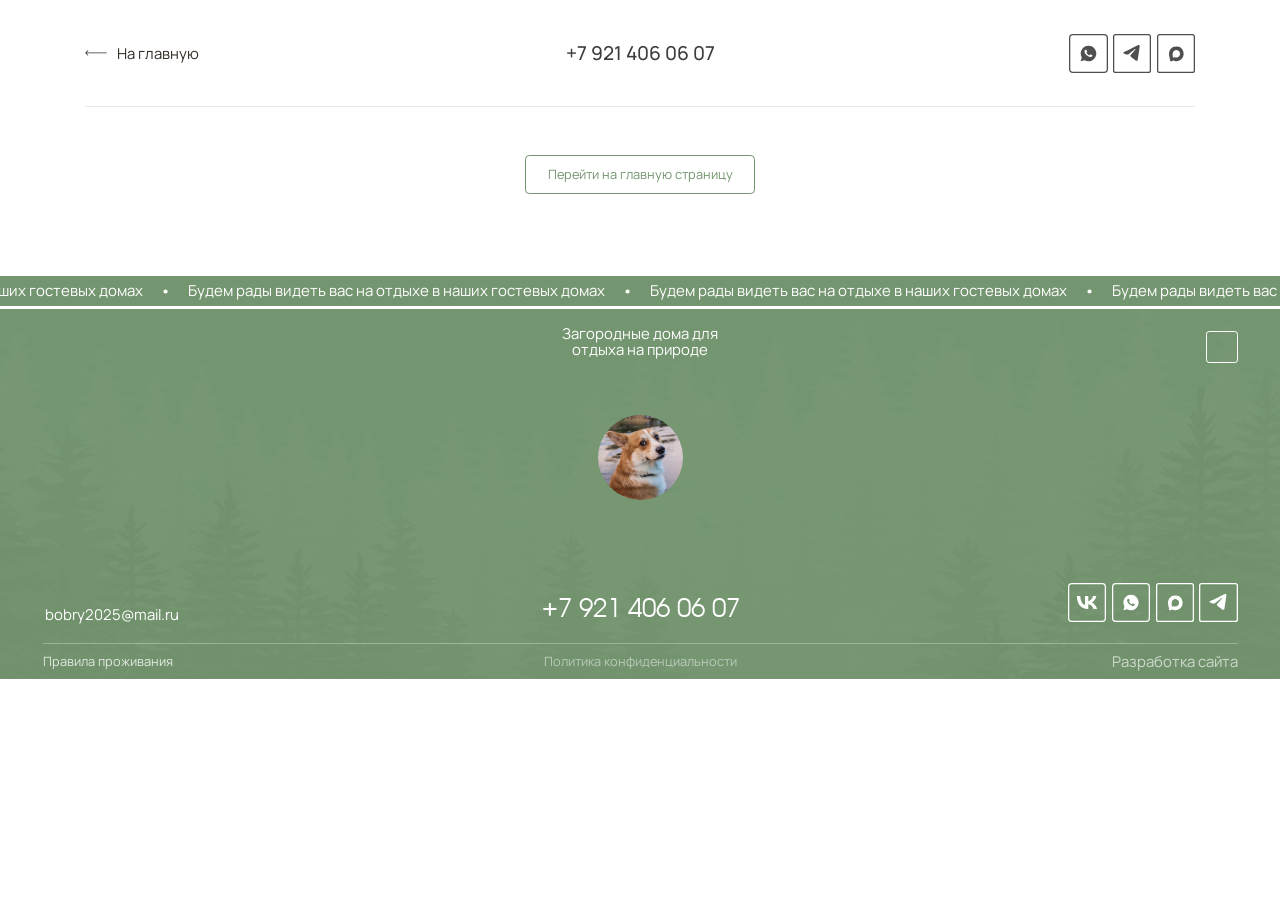
==== bronirovaniye.html @ d2558b60 "Backup mirrored Bobry site state with rules redirect and cleaned page set" ====
<!DOCTYPE html> <html lang="ru"> <head> <meta charset="utf-8"> <meta http-equiv="Content-Type" content="text/html; charset=utf-8"> <meta name="viewport" content="width=device-width, initial-scale=1.0"> <meta name="yandex-verification" content="f2694c901d199730"> <!--metatextblock--> <title> Бронирование гостевых домов «Бобры» в Ленинградской области на Ладожском озере</title> <meta name="description" content="Снять гостевой дом для отдыха на природе на Ладоге (70 км от Санкт-Петербурга) +7 921 406 06 07. Отдохните с семьёй и друзьми в комфортных коттеджах. Коттеджи на выходные с баней, мангальной зоной и рыбалкой. Можно с домашними питомцами."> <meta name="keywords" content="коттеджи в Ленинградской области, домики в деревне Лаврово, коттеджи недалеко от Шлиссельбурга, снять дом у озера с пляжем, коттедж для компании 6 человек, коттедж для двоих, дом с мангалом и баней"> <meta property="og:url" content="https://bobryhouses.ru/bronirovaniye"> <meta property="og:title" content=" Бронирование гостевых домов «Бобры» в Ленинградской области на Ладожском озере"> <meta property="og:description" content="Снять гостевой дом для отдыха на природе на Ладоге (70 км от Санкт-Петербурга) +7 921 406 06 07. Отдохните с семьёй и друзьми в комфортных коттеджах. Коттеджи на выходные с баней, мангальной зоной и рыбалкой. Можно с домашними питомцами."> <meta property="og:type" content="website"> <meta property="og:image" content="images/_1_4.jpg"> <link rel="canonical" href="https://bobryhouses.ru/bronirovaniye"> <!--/metatextblock--> <meta name="format-detection" content="telephone=no"> <meta http-equiv="x-dns-prefetch-control" content="on"> <link rel="dns-prefetch" href="https://ws.tildacdn.com"> <link rel="dns-prefetch" href="https://static.tildacdn.com"> <!--favicons--> <link rel="icon" type="image/png" sizes="32x32" href="images/_120_1.png" media="(prefers-color-scheme: light)"> <link rel="icon" type="image/png" sizes="32x32" href="images/_120_2.png" media="(prefers-color-scheme: dark)"> <link rel="apple-touch-icon" type="image/png" href="images/_180_2.png"> <link rel="icon" type="image/png" sizes="192x192" href="images/_180_2.png"> <!--/favicons--> <!-- Assets --> <script src="js/tilda-fallback-1.0.min.js" async charset="utf-8"></script> <link rel="stylesheet" href="css/tilda-grid-3.0.min.css" type="text/css" media="all" onerror="this.loaderr='y';"> <link rel="stylesheet" href="css/tilda-blocks-page142332876.min.css" type="text/css" media="all" onerror="this.loaderr='y';"> <link rel="preconnect" href="https://fonts.gstatic.com"> <link href="css/css2.css" rel="stylesheet"> <link rel="stylesheet" href="css/tilda-animation-2.0.min.css" type="text/css" media="all" onerror="this.loaderr='y';"> <script nomodule src="js/tilda-polyfill-1.0.min.js" charset="utf-8"></script> <script type="text/javascript">function t_onReady(func) {if(document.readyState!='loading') {func();} else {document.addEventListener('DOMContentLoaded',func);}}
function t_onFuncLoad(funcName,okFunc,time) {if(typeof window[funcName]==='function') {okFunc();} else {setTimeout(function() {t_onFuncLoad(funcName,okFunc,time);},(time||100));}}function t396_initialScale(t){var e=document.getElementById("rec"+t);if(e){var i=e.querySelector(".t396__artboard");if(i){window.tn_scale_initial_window_width||(window.tn_scale_initial_window_width=document.documentElement.clientWidth);var a=window.tn_scale_initial_window_width,r=[],n,l=i.getAttribute("data-artboard-screens");if(l){l=l.split(",");for(var o=0;o<l.length;o++)r[o]=parseInt(l[o],10)}else r=[320,480,640,960,1200];for(var o=0;o<r.length;o++){var d=r[o];a>=d&&(n=d)}var _="edit"===window.allrecords.getAttribute("data-tilda-mode"),c="center"===t396_getFieldValue(i,"valign",n,r),s="grid"===t396_getFieldValue(i,"upscale",n,r),w=t396_getFieldValue(i,"height_vh",n,r),g=t396_getFieldValue(i,"height",n,r),u=!!window.opr&&!!window.opr.addons||!!window.opera||-1!==navigator.userAgent.indexOf(" OPR/");if(!_&&c&&!s&&!w&&g&&!u){var h=parseFloat((a/n).toFixed(3)),f=[i,i.querySelector(".t396__carrier"),i.querySelector(".t396__filter")],v=Math.floor(parseInt(g,10)*h)+"px",p;i.style.setProperty("--initial-scale-height",v);for(var o=0;o<f.length;o++)f[o].style.setProperty("height","var(--initial-scale-height)");t396_scaleInitial__getElementsToScale(i).forEach((function(t){t.style.zoom=h}))}}}}function t396_scaleInitial__getElementsToScale(t){return t?Array.prototype.slice.call(t.children).filter((function(t){return t&&(t.classList.contains("t396__elem")||t.classList.contains("t396__group"))})):[]}function t396_getFieldValue(t,e,i,a){var r,n=a[a.length-1];if(!(r=i===n?t.getAttribute("data-artboard-"+e):t.getAttribute("data-artboard-"+e+"-res-"+i)))for(var l=0;l<a.length;l++){var o=a[l];if(!(o<=i)&&(r=o===n?t.getAttribute("data-artboard-"+e):t.getAttribute("data-artboard-"+e+"-res-"+o)))break}return r}window.TN_SCALE_INITIAL_VER="1.0",window.tn_scale_initial_window_width=null;</script> <script src="js/jquery-1.10.2.min.js" charset="utf-8" onerror="this.loaderr='y';"></script> <script src="js/tilda-scripts-3.0.min.js" charset="utf-8" defer onerror="this.loaderr='y';"></script> <script src="js/tilda-blocks-page142332876.min.js" charset="utf-8" async onerror="this.loaderr='y';"></script> <script src="js/tilda-animation-2.0.min.js" charset="utf-8" async onerror="this.loaderr='y';"></script> <script src="js/tilda-zero-1.1.min.js" charset="utf-8" async onerror="this.loaderr='y';"></script> <script src="js/tilda-animation-sbs-1.0.min.js" charset="utf-8" async onerror="this.loaderr='y';"></script> <script src="js/tilda-zero-scale-1.0.min.js" charset="utf-8" async onerror="this.loaderr='y';"></script> <script src="js/tilda-events-1.0.min.js" charset="utf-8" async onerror="this.loaderr='y';"></script> <!-- nominify begin --><script src="https://cdn.postnikovmd.com/tilda@1.5/mods.min.js"></script><!-- nominify end --><script type="text/javascript">window.dataLayer=window.dataLayer||[];</script> <script type="text/javascript">(function() {if((/bot|google|yandex|baidu|bing|msn|duckduckbot|teoma|slurp|crawler|spider|robot|crawling|facebook/i.test(navigator.userAgent))===false&&typeof(sessionStorage)!='undefined'&&sessionStorage.getItem('visited')!=='y'&&document.visibilityState){var style=document.createElement('style');style.type='text/css';style.innerHTML='@media screen and (min-width: 980px) {.t-records {opacity: 0;}.t-records_animated {-webkit-transition: opacity ease-in-out .2s;-moz-transition: opacity ease-in-out .2s;-o-transition: opacity ease-in-out .2s;transition: opacity ease-in-out .2s;}.t-records.t-records_visible {opacity: 1;}}';document.getElementsByTagName('head')[0].appendChild(style);function t_setvisRecs(){var alr=document.querySelectorAll('.t-records');Array.prototype.forEach.call(alr,function(el) {el.classList.add("t-records_animated");});setTimeout(function() {Array.prototype.forEach.call(alr,function(el) {el.classList.add("t-records_visible");});sessionStorage.setItem("visited","y");},400);}
document.addEventListener('DOMContentLoaded',t_setvisRecs);}})();</script></head> <body class="t-body" style="margin:0;"> <!--allrecords--> <div id="allrecords" class="t-records" data-hook="blocks-collection-content-node" data-tilda-project-id="25703456" data-tilda-page-id="142332876" data-tilda-page-alias="bronirovaniye" data-tilda-formskey="607ffc9c79c71cff47650fc425703456" data-tilda-cookie="no" data-tilda-project-lang="RU" data-tilda-root-zone="com" data-tilda-project-headcode="yes" data-tilda-ts="y" data-tilda-project-country="RU"> <div id="rec2286742321" class="r t-rec" style=" " data-animationappear="off" data-record-type="360"> <!-- T360 --> <style>.t-records{opacity:0;}.t-records_animated{-webkit-transition:opacity ease-in-out 1s;-moz-transition:opacity ease-in-out 1s;-o-transition:opacity ease-in-out 1s;transition:opacity ease-in-out 1s;}.t-records.t-records_visible,.t-records .t-records{opacity:1;}</style> <script>t_onReady(function() {var allRecords=document.querySelector('.t-records');window.addEventListener('pageshow',function(event) {if(event.persisted) {allRecords.classList.add('t-records_visible');}});var rec=document.querySelector('#rec2286742321');if(!rec) return;rec.setAttribute('data-animationappear','off');rec.style.opacity='1';allRecords.classList.add('t-records_animated');setTimeout(function() {allRecords.classList.add('t-records_visible');},200);document.addEventListener('visibilitychange',function() {if(!document.hidden) {allRecords.classList.add('t-records_visible');}});});</script> <script>t_onReady(function() {var selects='button:not(.t-submit):not(.t835__btn_next):not(.t835__btn_prev):not(.t835__btn_result):not(.t862__btn_next):not(.t862__btn_prev):not(.t862__btn_result):not(.t854__news-btn):not(.t862__btn_next),' +
'a:not([href*="#"]):not(.carousel-control):not(.t-carousel__control):not(.t807__btn_reply):not([href^="#price"]):not([href^="javascript"]):not([href^="mailto"]):not([href^="tel"]):not([href^="link_sub"]):not(.js-feed-btn-show-more):not(.t367__opener):not([href^="https://www.dropbox.com/"])';var elements=document.querySelectorAll(selects);Array.prototype.forEach.call(elements,function(element) {var submenuLinkWrapper=element.closest('.t-menu__link-wrapper');var isSubmenu=element.getAttribute('data-menu-submenu-hook')||(submenuLinkWrapper&&submenuLinkWrapper.getAttribute('data-menu-submenu-hook'));if(isSubmenu) return;element.addEventListener('click',function(event) {var goTo=this.getAttribute('href');if(goTo!==null&&!goTo.startsWith('#')) {var ctrl=event.ctrlKey;var cmd=event.metaKey&&navigator.platform.indexOf('Mac')!==-1;if(!ctrl&&!cmd) {var target=this.getAttribute('target');if(target!=='_blank') {event.preventDefault();var allRecords=document.querySelector('.t-records');if(allRecords) {allRecords.classList.remove('t-records_visible');}
setTimeout(function() {window.location=goTo;},500);}}}});});});</script> </div> <div id="rec2289112081" class="r t-rec" style=" " data-record-type="215"> <a name="naverkh" style="font-size:0;"></a> </div> <div id="rec2286742331" class="r t-rec t-rec_pb_0" style="padding-bottom:0px; " data-animationappear="off" data-record-type="396"> <!-- T396 --> <style>#rec2286742331 .t396__artboard {z-index:1000;}#rec2286742331 .t396__artboard {height:100px;background-color:#ffffff;overflow:visible;}#rec2286742331 .t396__filter {height:100px;}#rec2286742331 .t396__carrier{height:100px;background-position:center center;background-attachment:scroll;background-size:cover;background-repeat:no-repeat;}@media screen and (max-width:1599px) {#rec2286742331 .t396__artboard,#rec2286742331 .t396__filter,#rec2286742331 .t396__carrier {}#rec2286742331 .t396__filter {}#rec2286742331 .t396__carrier {background-attachment:scroll;}}@media screen and (max-width:1199px) {#rec2286742331 .t396__artboard,#rec2286742331 .t396__filter,#rec2286742331 .t396__carrier {height:80px;}#rec2286742331 .t396__filter {}#rec2286742331 .t396__carrier {background-attachment:scroll;}}@media screen and (max-width:959px) {#rec2286742331 .t396__artboard,#rec2286742331 .t396__filter,#rec2286742331 .t396__carrier {height:80px;}#rec2286742331 .t396__filter {}#rec2286742331 .t396__carrier {background-attachment:scroll;}}@media screen and (max-width:639px) {#rec2286742331 .t396__artboard {position:relative;width:initial;left:initial;top:initial;bottom:initial;transform:none;transition:none;opacity:1;z-index:1000;}#rec2286742331 .t396__artboard {transition:none;transform:none;opacity:1;}#rec2286742331 .t396__artboard,#rec2286742331 .t396__filter,#rec2286742331 .t396__carrier {height:80px;}#rec2286742331 .t396__filter {}#rec2286742331 .t396__carrier {background-attachment:scroll;}}@media screen and (max-width:479px) {#rec2286742331 .t396__artboard,#rec2286742331 .t396__filter,#rec2286742331 .t396__carrier {height:70px;}#rec2286742331 .t396__filter {}#rec2286742331 .t396__carrier {background-attachment:scroll;}}#rec2286742331 .tn-elem[data-elem-id="1739696421408"]{color:#3d3d3c;text-align:center;z-index:3;top:calc(50px - 18px + 0px);;left:calc(50% - 800px + 708px);;width:184px;height:36px;}#rec2286742331 .tn-elem[data-elem-id="1739696421408"] .tn-atom{color:#3d3d3c;font-size:18px;font-family:var(--t-text-font,Arial);line-height:1;font-weight:500;border-radius:3px 3px 3px 3px;background-position:center center;--t396-borderwidth:0px;--t396-speedhover:0.2s;transition:background-color var(--t396-speedhover,0s) ease-in-out,color var(--t396-speedhover,0s) ease-in-out,border-color var(--t396-speedhover,0s) ease-in-out,box-shadow var(--t396-shadowshoverspeed,0.2s) ease-in-out;-webkit-box-pack:center;-ms-flex-pack:center;justify-content:center;}#rec2286742331 .tn-elem[data-elem-id="1739696421408"] .tn-atom::after{display:none;}#rec2286742331 .tn-elem[data-elem-id="1739696421408"] .tn-atom .tn-atom__button-content{column-gap:10px;padding:0px 0px 0px 0px;}#rec2286742331 .tn-elem[data-elem-id="1739696421408"] .tn-atom .tn-atom__button-text{transition:color var(--t396-speedhover,0s) ease-in-out;color:#3d3d3c;}#rec2286742331 .tn-elem[data-elem-id="1739696421408"] .tn-atom .tn-atom__button-border::before{display:none;}#rec2286742331 .tn-elem[data-elem-id="1739696421408"] .tn-atom .tn-atom__button-border::after{display:none;}@media (hover),(min-width:0\0){#rec2286742331 .tn-elem[data-elem-id="1739696421408"] .tn-atom:hover::after{opacity:0;}#rec2286742331 .tn-elem[data-elem-id="1739696421408"] .tn-atom:hover{animation-name:none;}}@media (hover),(min-width:0\0){#rec2286742331 .tn-elem[data-elem-id="1739696421408"] .tn-atom:hover{color:#73956f;}#rec2286742331 .tn-elem[data-elem-id="1739696421408"] .tn-atom:hover .tn-atom__button-text{color:#73956f;}}@media screen and (max-width:1599px){#rec2286742331 .tn-elem[data-elem-id="1739696421408"]{display:block;left:calc(50% - 600px + 508px);;width:px;}#rec2286742331 .tn-elem[data-elem-id="1739696421408"] .tn-atom{white-space:normal;background-size:cover;}#rec2286742331 .tn-elem[data-elem-id="1739696421408"] .tn-atom::after{display:none;}#rec2286742331 .tn-elem[data-elem-id="1739696421408"] .tn-atom .tn-atom__button-text{overflow:visible;}#rec2286742331 .tn-elem[data-elem-id="1739696421408"] .tn-atom .tn-atom__button-border::before{display:none;}#rec2286742331 .tn-elem[data-elem-id="1739696421408"] .tn-atom .tn-atom__button-border::after{display:none;}@media (hover),(min-width:0\0){#rec2286742331 .tn-elem[data-elem-id="1739696421408"] .tn-atom:hover::after{opacity:0;}#rec2286742331 .tn-elem[data-elem-id="1739696421408"] .tn-atom:hover{animation-name:none;}}}@media screen and (max-width:1199px){#rec2286742331 .tn-elem[data-elem-id="1739696421408"]{display:block;left:calc(50% - 480px + 388px);;width:px;}#rec2286742331 .tn-elem[data-elem-id="1739696421408"] .tn-atom{white-space:normal;background-size:cover;}#rec2286742331 .tn-elem[data-elem-id="1739696421408"] .tn-atom::after{display:none;}#rec2286742331 .tn-elem[data-elem-id="1739696421408"] .tn-atom .tn-atom__button-text{overflow:visible;}#rec2286742331 .tn-elem[data-elem-id="1739696421408"] .tn-atom .tn-atom__button-border::before{display:none;}#rec2286742331 .tn-elem[data-elem-id="1739696421408"] .tn-atom .tn-atom__button-border::after{display:none;}@media (hover),(min-width:0\0){#rec2286742331 .tn-elem[data-elem-id="1739696421408"] .tn-atom:hover::after{opacity:0;}#rec2286742331 .tn-elem[data-elem-id="1739696421408"] .tn-atom:hover{animation-name:none;}}}@media screen and (max-width:959px){#rec2286742331 .tn-elem[data-elem-id="1739696421408"]{display:block;left:calc(50% - 320px + 228px);;width:px;}#rec2286742331 .tn-elem[data-elem-id="1739696421408"] .tn-atom{white-space:normal;font-size:16px;background-size:cover;}#rec2286742331 .tn-elem[data-elem-id="1739696421408"] .tn-atom::after{display:none;}#rec2286742331 .tn-elem[data-elem-id="1739696421408"] .tn-atom .tn-atom__button-text{overflow:visible;}#rec2286742331 .tn-elem[data-elem-id="1739696421408"] .tn-atom .tn-atom__button-border::before{display:none;}#rec2286742331 .tn-elem[data-elem-id="1739696421408"] .tn-atom .tn-atom__button-border::after{display:none;}@media (hover),(min-width:0\0){#rec2286742331 .tn-elem[data-elem-id="1739696421408"] .tn-atom:hover::after{opacity:0;}#rec2286742331 .tn-elem[data-elem-id="1739696421408"] .tn-atom:hover{animation-name:none;}}}@media screen and (max-width:639px){#rec2286742331 .tn-elem[data-elem-id="1739696421408"]{display:block;left:calc(50% - 240px + 148px);;width:px;}#rec2286742331 .tn-elem[data-elem-id="1739696421408"] .tn-atom{white-space:normal;font-size:14px;background-size:cover;}#rec2286742331 .tn-elem[data-elem-id="1739696421408"] .tn-atom::after{display:none;}#rec2286742331 .tn-elem[data-elem-id="1739696421408"] .tn-atom .tn-atom__button-text{overflow:visible;}#rec2286742331 .tn-elem[data-elem-id="1739696421408"] .tn-atom .tn-atom__button-border::before{display:none;}#rec2286742331 .tn-elem[data-elem-id="1739696421408"] .tn-atom .tn-atom__button-border::after{display:none;}@media (hover),(min-width:0\0){#rec2286742331 .tn-elem[data-elem-id="1739696421408"] .tn-atom:hover::after{opacity:0;}#rec2286742331 .tn-elem[data-elem-id="1739696421408"] .tn-atom:hover{animation-name:none;}}}@media screen and (max-width:479px){#rec2286742331 .tn-elem[data-elem-id="1739696421408"]{display:block;top:calc(50px - 18px + 0px);;left:calc(50% - 160px + 110px);;width:101px;height:22px;}#rec2286742331 .tn-elem[data-elem-id="1739696421408"] .tn-atom{white-space:normal;font-size:12px;background-size:cover;}#rec2286742331 .tn-elem[data-elem-id="1739696421408"] .tn-atom::after{display:none;}#rec2286742331 .tn-elem[data-elem-id="1739696421408"] .tn-atom .tn-atom__button-text{overflow:visible;}#rec2286742331 .tn-elem[data-elem-id="1739696421408"] .tn-atom .tn-atom__button-border::before{display:none;}#rec2286742331 .tn-elem[data-elem-id="1739696421408"] .tn-atom .tn-atom__button-border::after{display:none;}@media (hover),(min-width:0\0){#rec2286742331 .tn-elem[data-elem-id="1739696421408"] .tn-atom:hover::after{opacity:0;}#rec2286742331 .tn-elem[data-elem-id="1739696421408"] .tn-atom:hover{animation-name:none;}}}#rec2286742331 .tn-elem[data-elem-id="1733992057539"]{z-index:3;top:-267px;;left:calc(50% - 800px + 896px);;width:28px;height:auto;}#rec2286742331 .tn-elem.t396__elem--anim-hidden[data-elem-id="1733992057539"]{opacity:0;}#rec2286742331 .tn-elem[data-elem-id="1733992057539"] .tn-atom{border-radius:0px 0px 0px 0px;background-position:center center;border-width:var(--t396-borderwidth,0);border-style:var(--t396-borderstyle,solid);border-color:var(--t396-bordercolor,transparent);transition:background-color var(--t396-speedhover,0s) ease-in-out,color var(--t396-speedhover,0s) ease-in-out,border-color var(--t396-speedhover,0s) ease-in-out,box-shadow var(--t396-shadowshoverspeed,0.2s) ease-in-out;}#rec2286742331 .tn-elem[data-elem-id="1733992057539"] .tn-atom__img{border-radius:0px 0px 0px 0px;object-position:center center;}@media screen and (max-width:1599px){#rec2286742331 .tn-elem[data-elem-id="1733992057539"]{display:table;top:-267px;;left:calc(50% - 600px + 896px);;width:28px;height:auto;}}@media screen and (max-width:1199px){#rec2286742331 .tn-elem[data-elem-id="1733992057539"]{display:table;top:-308px;;left:calc(50% - 480px + 536px);;height:auto;}}@media screen and (max-width:959px){#rec2286742331 .tn-elem[data-elem-id="1733992057539"]{display:table;top:-281px;;left:calc(50% - 320px + 302px);;width:28px;height:auto;}}@media screen and (max-width:639px){#rec2286742331 .tn-elem[data-elem-id="1733992057539"]{display:table;top:-257px;;left:calc(50% - 240px + 270px);;height:auto;}}@media screen and (max-width:479px){#rec2286742331 .tn-elem[data-elem-id="1733992057539"]{display:table;top:-260px;;left:calc(50% - 160px + 250px);;height:auto;}}#rec2286742331 .tn-elem[data-elem-id="1734000326819"]{z-index:3;top:99px;;left:calc(50% - 800px + 290px);;width:1020px;height:1px;}#rec2286742331 .tn-elem[data-elem-id="1734000326819"] .tn-atom{border-radius:0px 0px 0px 0px;opacity:0.2;background-color:#73956f;background-position:center center;border-width:var(--t396-borderwidth,0);border-style:var(--t396-borderstyle,solid);border-color:var(--t396-bordercolor,transparent);transition:background-color var(--t396-speedhover,0s) ease-in-out,color var(--t396-speedhover,0s) ease-in-out,border-color var(--t396-speedhover,0s) ease-in-out,box-shadow var(--t396-shadowshoverspeed,0.2s) ease-in-out;}@media screen and (max-width:1599px){#rec2286742331 .tn-elem[data-elem-id="1734000326819"]{display:table;top:99px;;left:calc(50% - 600px + 80px);;width:1040px;height:1px;}}@media screen and (max-width:1199px){#rec2286742331 .tn-elem[data-elem-id="1734000326819"]{display:table;top:79px;;left:calc(50% - 480px + 10px);;width:940px;}}@media screen and (max-width:959px){#rec2286742331 .tn-elem[data-elem-id="1734000326819"]{display:table;left:calc(50% - 320px + 10px);;width:620px;}}@media screen and (max-width:639px){#rec2286742331 .tn-elem[data-elem-id="1734000326819"]{display:table;top:79px;;left:calc(50% - 240px + 10px);;width:460px;}}@media screen and (max-width:479px){#rec2286742331 .tn-elem[data-elem-id="1734000326819"]{display:table;top:69px;;left:calc(50% - 160px + 10px);;width:300px;}}#rec2286742331 .tn-elem[data-elem-id="1739961442941"]{z-index:3;top:47px;;left:calc(50% - 800px + 290px);;width:20px;height:auto;}#rec2286742331 .tn-elem[data-elem-id="1739961442941"] .tn-atom{border-radius:0px 0px 0px 0px;background-position:center center;border-width:var(--t396-borderwidth,0);border-style:var(--t396-borderstyle,solid);border-color:var(--t396-bordercolor,transparent);transition:background-color var(--t396-speedhover,0s) ease-in-out,color var(--t396-speedhover,0s) ease-in-out,border-color var(--t396-speedhover,0s) ease-in-out,box-shadow var(--t396-shadowshoverspeed,0.2s) ease-in-out;}#rec2286742331 .tn-elem[data-elem-id="1739961442941"] .tn-atom__img{border-radius:0px 0px 0px 0px;object-position:center center;}@media screen and (max-width:1599px){#rec2286742331 .tn-elem[data-elem-id="1739961442941"]{display:table;left:calc(50% - 600px + 80px);;height:auto;}}@media screen and (max-width:1199px){#rec2286742331 .tn-elem[data-elem-id="1739961442941"]{display:table;top:37px;;left:calc(50% - 480px + 10px);;width:20px;height:auto;}}@media screen and (max-width:959px){#rec2286742331 .tn-elem[data-elem-id="1739961442941"]{display:table;left:calc(50% - 320px + 10px);;height:auto;}}@media screen and (max-width:639px){#rec2286742331 .tn-elem[data-elem-id="1739961442941"]{display:table;height:auto;}}@media screen and (max-width:479px){#rec2286742331 .tn-elem[data-elem-id="1739961442941"]{display:table;top:33px;;width:14px;height:auto;}}#rec2286742331 .tn-elem[data-elem-id="1739961442937"]{color:#322c26;z-index:3;top:43px;;left:calc(50% - 800px + 320px);;width:139px;height:auto;}#rec2286742331 .tn-elem[data-elem-id="1739961442937"] .tn-atom{vertical-align:middle;color:#322c26;font-size:14px;font-family:var(--t-text-font,Arial);line-height:1;font-weight:400;background-position:center center;border-width:var(--t396-borderwidth,0);border-style:var(--t396-borderstyle,solid);border-color:var(--t396-bordercolor,transparent);transition:background-color var(--t396-speedhover,0s) ease-in-out,color var(--t396-speedhover,0s) ease-in-out,border-color var(--t396-speedhover,0s) ease-in-out,box-shadow var(--t396-shadowshoverspeed,0.2s) ease-in-out;--t396-shadow-text-opacity:100%;text-shadow:var(--t396-shadow-text-x,0px) var(--t396-shadow-text-y,0px) var(--t396-shadow-text-blur,0px) rgba(var(--t396-shadow-text-color),var(--t396-shadow-text-opacity,100%));}@media screen and (max-width:1599px){#rec2286742331 .tn-elem[data-elem-id="1739961442937"]{display:table;left:calc(50% - 600px + 110px);;width:px;height:auto;}#rec2286742331 .tn-elem[data-elem-id="1739961442937"] .tn-atom{white-space:normal;background-size:cover;}}@media screen and (max-width:1199px){#rec2286742331 .tn-elem[data-elem-id="1739961442937"]{display:table;top:32px;;left:calc(50% - 480px + 35px);;width:px;height:auto;}#rec2286742331 .tn-elem[data-elem-id="1739961442937"] .tn-atom{white-space:normal;background-size:cover;}}@media screen and (max-width:959px){#rec2286742331 .tn-elem[data-elem-id="1739961442937"]{display:table;top:33px;;left:calc(50% - 320px + 40px);;width:px;height:auto;}#rec2286742331 .tn-elem[data-elem-id="1739961442937"] .tn-atom{white-space:normal;background-size:cover;}}@media screen and (max-width:639px){#rec2286742331 .tn-elem[data-elem-id="1739961442937"]{display:table;top:33px;;width:81px;height:auto;}#rec2286742331 .tn-elem[data-elem-id="1739961442937"] .tn-atom{white-space:normal;background-size:cover;}}@media screen and (max-width:479px){#rec2286742331 .tn-elem[data-elem-id="1739961442937"]{display:table;top:30px;;left:calc(50% - 160px + 28px);;width:63px;height:auto;}#rec2286742331 .tn-elem[data-elem-id="1739961442937"] .tn-atom{white-space:normal;font-size:10px;background-size:cover;}}#rec2286742331 .tn-elem[data-elem-id="1743920514224"]{z-index:3;top:32px;;left:calc(50% - 800px + 1194px);;width:36px;height:auto;}#rec2286742331 .tn-elem[data-elem-id="1743920514224"] .tn-atom{border-radius:0px 0px 0px 0px;opacity:0.9;background-position:center center;border-width:var(--t396-borderwidth,0);border-style:var(--t396-borderstyle,solid);border-color:var(--t396-bordercolor,transparent);transition:background-color var(--t396-speedhover,0s) ease-in-out,color var(--t396-speedhover,0s) ease-in-out,border-color var(--t396-speedhover,0s) ease-in-out,box-shadow var(--t396-shadowshoverspeed,0.2s) ease-in-out;}#rec2286742331 .tn-elem[data-elem-id="1743920514224"] .tn-atom__img{border-radius:0px 0px 0px 0px;object-position:center center;}@media screen and (max-width:1599px){#rec2286742331 .tn-elem[data-elem-id="1743920514224"]{display:table;left:calc(50% - 600px + 1002px);;height:auto;}}@media screen and (max-width:1199px){#rec2286742331 .tn-elem[data-elem-id="1743920514224"]{display:table;top:25px;;left:calc(50% - 480px + 850px);;width:30px;height:auto;}}@media screen and (max-width:959px){#rec2286742331 .tn-elem[data-elem-id="1743920514224"]{display:table;left:calc(50% - 320px + 530px);;height:auto;}}@media screen and (max-width:639px){#rec2286742331 .tn-elem[data-elem-id="1743920514224"]{display:table;left:calc(50% - 240px + 374px);;height:auto;}}@media screen and (max-width:479px){#rec2286742331 .tn-elem[data-elem-id="1743920514224"]{display:table;top:23px;;left:calc(50% - 160px + 232px);;width:24px;height:auto;}}#rec2286742331 .tn-elem[data-elem-id="1779173387880000002"]{z-index:3;top:32px;;left:calc(50% - 800px + 1234px);;width:36px;height:auto;}#rec2286742331 .tn-elem[data-elem-id="1779173387880000002"] .tn-atom{border-radius:0px 0px 0px 0px;opacity:0.9;background-position:center center;border-width:var(--t396-borderwidth,0);border-style:var(--t396-borderstyle,solid);border-color:var(--t396-bordercolor,transparent);transition:background-color var(--t396-speedhover,0s) ease-in-out,color var(--t396-speedhover,0s) ease-in-out,border-color var(--t396-speedhover,0s) ease-in-out,box-shadow var(--t396-shadowshoverspeed,0.2s) ease-in-out;}#rec2286742331 .tn-elem[data-elem-id="1779173387880000002"] .tn-atom__img{border-radius:0px 0px 0px 0px;object-position:center center;}@media screen and (max-width:1599px){#rec2286742331 .tn-elem[data-elem-id="1779173387880000002"]{display:table;left:calc(50% - 600px + 1043px);;height:auto;}}@media screen and (max-width:1199px){#rec2286742331 .tn-elem[data-elem-id="1779173387880000002"]{display:table;top:25px;;left:calc(50% - 480px + 885px);;width:30px;height:auto;}}@media screen and (max-width:959px){#rec2286742331 .tn-elem[data-elem-id="1779173387880000002"]{display:table;left:calc(50% - 320px + 565px);;height:auto;}}@media screen and (max-width:639px){#rec2286742331 .tn-elem[data-elem-id="1779173387880000002"]{display:table;left:calc(50% - 240px + 407px);;height:auto;}}@media screen and (max-width:479px){#rec2286742331 .tn-elem[data-elem-id="1779173387880000002"]{display:table;top:23px;;left:calc(50% - 160px + 259px);;width:24px;height:auto;}}#rec2286742331 .tn-elem[data-elem-id="1779173370699000001"]{z-index:3;top:32px;;left:calc(50% - 800px + 1274px);;width:36px;height:auto;}#rec2286742331 .tn-elem[data-elem-id="1779173370699000001"] .tn-atom{border-radius:0px 0px 0px 0px;opacity:0.9;background-position:center center;border-width:var(--t396-borderwidth,0);border-style:var(--t396-borderstyle,solid);border-color:var(--t396-bordercolor,transparent);transition:background-color var(--t396-speedhover,0s) ease-in-out,color var(--t396-speedhover,0s) ease-in-out,border-color var(--t396-speedhover,0s) ease-in-out,box-shadow var(--t396-shadowshoverspeed,0.2s) ease-in-out;}#rec2286742331 .tn-elem[data-elem-id="1779173370699000001"] .tn-atom__img{border-radius:0px 0px 0px 0px;object-position:center center;}@media screen and (max-width:1599px){#rec2286742331 .tn-elem[data-elem-id="1779173370699000001"]{display:table;left:calc(50% - 600px + 1084px);;height:auto;}}@media screen and (max-width:1199px){#rec2286742331 .tn-elem[data-elem-id="1779173370699000001"]{display:table;top:25px;;left:calc(50% - 480px + 920px);;width:30px;height:auto;}}@media screen and (max-width:959px){#rec2286742331 .tn-elem[data-elem-id="1779173370699000001"]{display:table;left:calc(50% - 320px + 600px);;height:auto;}}@media screen and (max-width:639px){#rec2286742331 .tn-elem[data-elem-id="1779173370699000001"]{display:table;left:calc(50% - 240px + 440px);;height:auto;}}@media screen and (max-width:479px){#rec2286742331 .tn-elem[data-elem-id="1779173370699000001"]{display:table;top:23px;;left:calc(50% - 160px + 286px);;width:24px;height:auto;}}</style> <div class="t396"> <div class="t396__artboard" data-artboard-recid="2286742331" data-artboard-screens="320,480,640,960,1200,1600" data-artboard-height="100" data-artboard-valign="center" data-artboard-upscale="window" data-artboard-ovrflw="visible" data-artboard-height-res-320="70" data-artboard-height-res-480="80" data-artboard-pos-res-480 data-artboard-fixed-trigger-res-480 data-artboard-height-res-640="80" data-artboard-height-res-960="80"> <div class="t396__carrier" data-artboard-recid="2286742331"></div> <div class="t396__filter" data-artboard-recid="2286742331"></div> <div class="t396__elem tn-elem tn-elem__22867423311739696421408" data-elem-id="1739696421408" data-elem-type="button" data-field-top-value="0" data-field-left-value="708" data-field-height-value="36" data-field-width-value="184" data-field-axisy-value="center" data-field-axisx-value="left" data-field-container-value="grid" data-field-topunits-value="px" data-field-leftunits-value="px" data-field-heightunits-value="px" data-field-widthunits-value="px" data-animate-mobile="y" data-field-textfit-value="fixedsize" data-field-widthmode-value="fixed" data-field-heightmode-value="fixed" data-field-fontsize-value="18" data-field-top-res-320-value="0" data-field-left-res-320-value="110" data-field-height-res-320-value="22" data-field-width-res-320-value="101" data-field-fontsize-res-320-value="12" data-field-left-res-480-value="148" data-field-fontsize-res-480-value="14" data-field-left-res-640-value="228" data-field-fontsize-res-640-value="16" data-field-left-res-960-value="388" data-field-left-res-1200-value="508"> <a class="tn-atom" href="tel:+79214060607" target="_blank"> <div class="tn-atom__button-content"> <span class="tn-atom__button-text">+7 921 406 06 07</span> </div> <span class="tn-atom__button-border"></span> </a> </div> <div class="t396__elem tn-elem tn-elem__22867423311733992057539 " data-elem-id="1733992057539" data-elem-type="image" data-field-top-value="-267" data-field-left-value="896" data-field-height-value="28" data-field-width-value="28" data-field-axisy-value="top" data-field-axisx-value="left" data-field-container-value="grid" data-field-topunits-value="px" data-field-leftunits-value="px" data-field-heightunits-value="px" data-field-widthunits-value="px" data-animate-mobile="y" data-animate-sbs-event="blockintoview" data-animate-sbs-trg="1" data-animate-sbs-trgofst="0" data-animate-sbs-opts="[{'mx':0,'my':0,'sx':1,'sy':1,'op':1,'ro':0,'ti':0,'ea':'0','dt':0},{'mx':0,'my':0,'sx':1,'sy':1,'op':0,'ro':0,'ti':100,'ea':'0','dt':0},{'mx':0,'my':0,'sx':1,'sy':1,'op':1,'ro':0,'ti':600,'ea':'0','dt':2400},{'mx':0,'my':0,'sx':1,'sy':1,'op':1,'ro':0,'ti':400,'ea':'0','dt':0}]" data-field-filewidth-value="29" data-field-fileheight-value="29" data-field-heightmode-value="hug" data-field-top-res-320-value="-260" data-field-left-res-320-value="250" data-field-height-res-320-value="28" data-field-top-res-480-value="-257" data-field-left-res-480-value="270" data-field-height-res-480-value="28" data-field-top-res-640-value="-281" data-field-left-res-640-value="302" data-field-height-res-640-value="28" data-field-width-res-640-value="28" data-field-top-res-960-value="-308" data-field-left-res-960-value="536" data-field-height-res-960-value="28" data-field-top-res-1200-value="-267" data-field-left-res-1200-value="896" data-field-height-res-1200-value="28" data-field-width-res-1200-value="28"> <div class="tn-atom"> <img class="tn-atom__img" src="fonts/photo_16.svg" alt imgfield="tn_img_1733992057539"> </div> </div> <div class="t396__elem tn-elem tn-elem__22867423311734000326819" data-elem-id="1734000326819" data-elem-type="shape" data-field-top-value="99" data-field-left-value="290" data-field-height-value="1" data-field-width-value="1020" data-field-axisy-value="top" data-field-axisx-value="left" data-field-container-value="grid" data-field-topunits-value="px" data-field-leftunits-value="px" data-field-heightunits-value="px" data-field-widthunits-value="px" data-animate-mobile="y" data-field-widthmode-value="fixed" data-field-top-res-320-value="69" data-field-left-res-320-value="10" data-field-width-res-320-value="300" data-field-widthmode-res-320-value="fixed" data-field-top-res-480-value="79" data-field-left-res-480-value="10" data-field-width-res-480-value="460" data-field-widthmode-res-480-value="fixed" data-field-left-res-640-value="10" data-field-width-res-640-value="620" data-field-widthmode-res-640-value="fixed" data-field-top-res-960-value="79" data-field-left-res-960-value="10" data-field-width-res-960-value="940" data-field-widthmode-res-960-value="fixed" data-field-top-res-1200-value="99" data-field-left-res-1200-value="80" data-field-height-res-1200-value="1" data-field-width-res-1200-value="1040" data-field-widthmode-res-1200-value="fixed"> <div class="tn-atom"> </div> </div> <div class="t396__elem tn-elem tn-elem__22867423311739961442941" data-elem-id="1739961442941" data-elem-type="image" data-field-top-value="47" data-field-left-value="290" data-field-height-value="6" data-field-width-value="20" data-field-axisy-value="top" data-field-axisx-value="left" data-field-container-value="grid" data-field-topunits-value="px" data-field-leftunits-value="px" data-field-heightunits-value="px" data-field-widthunits-value="px" data-field-filewidth-value="31" data-field-fileheight-value="9" data-field-widthmode-value="fixed" data-field-heightmode-value="hug" data-field-top-res-320-value="33" data-field-height-res-320-value="4" data-field-width-res-320-value="14" data-field-widthmode-res-320-value="fixed" data-field-height-res-480-value="6" data-field-left-res-640-value="10" data-field-height-res-640-value="6" data-field-top-res-960-value="37" data-field-left-res-960-value="10" data-field-height-res-960-value="6" data-field-width-res-960-value="20" data-field-widthmode-res-960-value="fixed" data-field-left-res-1200-value="80" data-field-height-res-1200-value="6"> <a class="tn-atom" href> <img class="tn-atom__img" src="fonts/photo_17.svg" alt imgfield="tn_img_1739961442941"> </a> </div> <div class="t396__elem tn-elem tn-elem__22867423311739961442937" data-elem-id="1739961442937" data-elem-type="text" data-field-top-value="43" data-field-left-value="320" data-field-height-value="14" data-field-width-value="139" data-field-axisy-value="top" data-field-axisx-value="left" data-field-container-value="grid" data-field-topunits-value="px" data-field-leftunits-value="px" data-field-heightunits-value="px" data-field-widthunits-value="px" data-field-textfit-value="autoheight" data-field-fontsize-value="14" data-field-top-res-320-value="30" data-field-left-res-320-value="28" data-field-width-res-320-value="63" data-field-fontsize-res-320-value="10" data-field-top-res-480-value="33" data-field-width-res-480-value="81" data-field-top-res-640-value="33" data-field-left-res-640-value="40" data-field-top-res-960-value="32" data-field-left-res-960-value="35" data-field-left-res-1200-value="110"> <div class="tn-atom"><a href style="color: inherit">На главную</a></div> </div> <div class="t396__elem tn-elem tn-elem__22867423311743920514224" data-elem-id="1743920514224" data-elem-type="image" data-field-top-value="32" data-field-left-value="1194" data-field-height-value="36" data-field-width-value="36" data-field-axisy-value="top" data-field-axisx-value="left" data-field-container-value="grid" data-field-topunits-value="px" data-field-leftunits-value="px" data-field-heightunits-value="px" data-field-widthunits-value="px" data-field-filewidth-value="30" data-field-fileheight-value="30" data-field-widthmode-value="fixed" data-field-heightmode-value="hug" data-field-top-res-320-value="23" data-field-left-res-320-value="232" data-field-height-res-320-value="24" data-field-width-res-320-value="24" data-field-widthmode-res-320-value="fixed" data-field-left-res-480-value="374" data-field-height-res-480-value="30" data-field-left-res-640-value="530" data-field-height-res-640-value="30" data-field-top-res-960-value="25" data-field-left-res-960-value="850" data-field-height-res-960-value="30" data-field-width-res-960-value="30" data-field-widthmode-res-960-value="fixed" data-field-left-res-1200-value="1002" data-field-height-res-1200-value="36"> <a class="tn-atom" href="https://wa.me/79214060607" target="_blank"> <img class="tn-atom__img" src="fonts/____8.svg" alt imgfield="tn_img_1743920514224"> </a> </div> <div class="t396__elem tn-elem tn-elem__22867423311779173387880000002" data-elem-id="1779173387880000002" data-elem-type="image" data-field-top-value="32" data-field-left-value="1234" data-field-height-value="36" data-field-width-value="36" data-field-axisy-value="top" data-field-axisx-value="left" data-field-container-value="grid" data-field-topunits-value="px" data-field-leftunits-value="px" data-field-heightunits-value="px" data-field-widthunits-value="px" data-field-filewidth-value="30" data-field-fileheight-value="30" data-field-widthmode-value="fixed" data-field-heightmode-value="hug" data-field-top-res-320-value="23" data-field-left-res-320-value="259" data-field-height-res-320-value="24" data-field-width-res-320-value="24" data-field-widthmode-res-320-value="fixed" data-field-left-res-480-value="407" data-field-height-res-480-value="30" data-field-left-res-640-value="565" data-field-height-res-640-value="30" data-field-top-res-960-value="25" data-field-left-res-960-value="885" data-field-height-res-960-value="30" data-field-width-res-960-value="30" data-field-widthmode-res-960-value="fixed" data-field-left-res-1200-value="1043" data-field-height-res-1200-value="36"> <a class="tn-atom" href="https://t.me/bobry_clamping" target="_blank"> <img class="tn-atom__img" src="fonts/____7.svg" alt imgfield="tn_img_1779173387880000002"> </a> </div> <div class="t396__elem tn-elem tn-elem__22867423311779173370699000001" data-elem-id="1779173370699000001" data-elem-type="image" data-field-top-value="32" data-field-left-value="1274" data-field-height-value="36" data-field-width-value="36" data-field-axisy-value="top" data-field-axisx-value="left" data-field-container-value="grid" data-field-topunits-value="px" data-field-leftunits-value="px" data-field-heightunits-value="px" data-field-widthunits-value="px" data-field-filewidth-value="30" data-field-fileheight-value="30" data-field-widthmode-value="fixed" data-field-heightmode-value="hug" data-field-top-res-320-value="23" data-field-left-res-320-value="286" data-field-height-res-320-value="24" data-field-width-res-320-value="24" data-field-widthmode-res-320-value="fixed" data-field-left-res-480-value="440" data-field-height-res-480-value="30" data-field-left-res-640-value="600" data-field-height-res-640-value="30" data-field-top-res-960-value="25" data-field-left-res-960-value="920" data-field-height-res-960-value="30" data-field-width-res-960-value="30" data-field-widthmode-res-960-value="fixed" data-field-left-res-1200-value="1084" data-field-height-res-1200-value="36"> <a class="tn-atom" href="https://max.ru/u/f9LHodD0cOJPFlIMvgwL6YRxq3bvho5sFw8tnhwZDB45g3SDnXQybzzWfxA" target="_blank"> <img class="tn-atom__img" src="fonts/____9.svg" alt imgfield="tn_img_1779173370699000001"> </a> </div> </div> </div> <script>t_onFuncLoad('t396_initialScale',function() {t396_initialScale('2286742331');});t_onReady(function() {t_onFuncLoad('t396_init',function() {t396_init('2286742331');});});</script> <!-- /T396 --> </div> <div id="rec2286960561" class="r t-rec t-rec_pb_30" style="padding-bottom:30px;background-color:#ffffff; " data-animationappear="off" data-record-type="131" data-bg-color="#ffffff"> <!-- T123 --> <div class="t123"> <div class="t-container_100 "> <div class="t-width t-width_100 "> <!-- nominify begin --> <script type="module" src="https://homereserve.ru/widget.js"></script> <script type="module"> 
// Вставка формы поиска 
window.homereserve.initWidgetSearch({ 
token: "gDleLbdhMC", // например, AAEDrQ 
navigation: false, 
instance_id: 'search' // должен совпадать с data-instance-id контейнера
}); 
// Вставка списка объектов 
window.homereserve.initWidgetList({ 
token: "gDleLbdhMC", // например, AAEDrQ 
navigation: false, 
instance_id: 'list' // должен совпадать с data-instance-id контейнера 
}); 
</script> <!-- Например, вверху страницы — форма поиска --> <div id="hr-widget" data-instance-id="search"></div> <!-- Например, ниже — список объектов --> <div id="hr-widget" data-instance-id="list"></div> <!-- nominify end --> </div> </div> </div> </div> <div id="rec2287649011" class="r t-rec" style=" " data-animationappear="off" data-record-type="131"> <!-- T123 --> <div class="t123"> <div class="t-container_100 "> <div class="t-width t-width_100 "> <!-- nominify begin --> <style>

div.custom-calendar.hr-search-container {
    padding: 30px 10px !important;
}    
   
</style> <!-- nominify end --> </div> </div> </div> </div> <div id="rec2286742371" class="r t-rec t-rec_pb_0" style="padding-bottom:0px; " data-animationappear="off" data-record-type="396"> <!-- T396 --> <style>#rec2286742371 .t396__artboard {height:72px;background-color:#ffffff;}#rec2286742371 .t396__filter {height:72px;}#rec2286742371 .t396__carrier{height:72px;background-position:center center;background-attachment:scroll;background-size:cover;background-repeat:no-repeat;}@media screen and (max-width:1599px) {#rec2286742371 .t396__artboard,#rec2286742371 .t396__filter,#rec2286742371 .t396__carrier {height:72px;}#rec2286742371 .t396__filter {}#rec2286742371 .t396__carrier {background-attachment:scroll;}}@media screen and (max-width:1199px) {#rec2286742371 .t396__artboard,#rec2286742371 .t396__filter,#rec2286742371 .t396__carrier {height:72px;}#rec2286742371 .t396__artboard {background-color:#ffffff;background-image:none;}#rec2286742371 .t396__filter {}#rec2286742371 .t396__carrier {background-attachment:scroll;}}@media screen and (max-width:959px) {#rec2286742371 .t396__artboard,#rec2286742371 .t396__filter,#rec2286742371 .t396__carrier {height:72px;}#rec2286742371 .t396__filter {}#rec2286742371 .t396__carrier {background-attachment:scroll;}}@media screen and (max-width:639px) {#rec2286742371 .t396__artboard,#rec2286742371 .t396__filter,#rec2286742371 .t396__carrier {height:62px;}#rec2286742371 .t396__filter {}#rec2286742371 .t396__carrier {background-attachment:scroll;}}@media screen and (max-width:479px) {#rec2286742371 .t396__artboard,#rec2286742371 .t396__filter,#rec2286742371 .t396__carrier {height:62px;}#rec2286742371 .t396__filter {}#rec2286742371 .t396__carrier {background-attachment:scroll;}}#rec2286742371 .tn-elem[data-elem-id="1740329366493"]{color:#73956f;text-align:center;z-index:3;top:18px;;left:calc(50% - 800px + 692px);;width:216px;height:36px;}#rec2286742371 .tn-elem[data-elem-id="1740329366493"] .tn-atom{color:#73956f;font-size:12px;font-family:var(--t-text-font,Arial);line-height:1;font-weight:400;border-radius:4px 4px 4px 4px;background-position:center center;--t396-borderwidth:1px;--t396-bordercolor:#73956f;--t396-speedhover:0.2s;transition:background-color var(--t396-speedhover,0s) ease-in-out,color var(--t396-speedhover,0s) ease-in-out,border-color var(--t396-speedhover,0s) ease-in-out,box-shadow var(--t396-shadowshoverspeed,0.2s) ease-in-out;--t396-bgcolor-color:#ffffff;--t396-bgcolor-image:none;--t396-bgcolor-hover-color:#73956f;--t396-bgcolor-hover-image:none;--t396-bordercolor-hover:#73956f;background-color:var(--t396-bgcolor-color,transparent);-webkit-box-pack:center;-ms-flex-pack:center;justify-content:center;padding:0;border-width:var(--t396-borderwidth,0);border-style:var(--t396-borderstyle,solid);border-color:var(--t396-bordercolor,transparent);}#rec2286742371 .tn-elem[data-elem-id="1740329366493"] .tn-atom::after{display:none;}#rec2286742371 .tn-elem[data-elem-id="1740329366493"] .tn-atom .tn-atom__button-content{column-gap:10px;padding:0px 0px 0px 0px;}#rec2286742371 .tn-elem[data-elem-id="1740329366493"] .tn-atom .tn-atom__button-text{transition:color var(--t396-speedhover,0s) ease-in-out;color:#73956f;}#rec2286742371 .tn-elem[data-elem-id="1740329366493"] .tn-atom .tn-atom__button-border::before{display:none;}#rec2286742371 .tn-elem[data-elem-id="1740329366493"] .tn-atom .tn-atom__button-border::after{display:none;}@media (hover),(min-width:0\0){#rec2286742371 .tn-elem[data-elem-id="1740329366493"] .tn-atom:hover::after{opacity:0;}#rec2286742371 .tn-elem[data-elem-id="1740329366493"] .tn-atom:hover{animation-name:none;background-color:var(--t396-bgcolor-hover-color,var(--t396-bgcolor-color,transparent));}}@media (hover),(min-width:0\0){#rec2286742371 .tn-elem[data-elem-id="1740329366493"] .tn-atom:hover{border-style:var(--t396-borderstyle,solid);border-color:var(--t396-bordercolor-hover,var(--t396-bordercolor,transparent));}}@media (hover),(min-width:0\0){#rec2286742371 .tn-elem[data-elem-id="1740329366493"] .tn-atom:hover{color:#ffffff;}#rec2286742371 .tn-elem[data-elem-id="1740329366493"] .tn-atom:hover .tn-atom__button-text{color:#ffffff;}}@media screen and (max-width:1599px){#rec2286742371 .tn-elem[data-elem-id="1740329366493"]{display:block;top:18px;;left:calc(50% - 600px + 492px);;width:216px;height:36px;}#rec2286742371 .tn-elem[data-elem-id="1740329366493"] .tn-atom{white-space:normal;background-size:cover;background-color:var(--t396-bgcolor-color,transparent);padding:0;border-width:var(--t396-borderwidth,0);border-style:var(--t396-borderstyle,solid);border-color:var(--t396-bordercolor,transparent);}#rec2286742371 .tn-elem[data-elem-id="1740329366493"] .tn-atom::after{display:none;}#rec2286742371 .tn-elem[data-elem-id="1740329366493"] .tn-atom .tn-atom__button-text{overflow:visible;}#rec2286742371 .tn-elem[data-elem-id="1740329366493"] .tn-atom .tn-atom__button-border::before{display:none;}#rec2286742371 .tn-elem[data-elem-id="1740329366493"] .tn-atom .tn-atom__button-border::after{display:none;}@media (hover),(min-width:0\0){#rec2286742371 .tn-elem[data-elem-id="1740329366493"] .tn-atom:hover::after{opacity:0;}#rec2286742371 .tn-elem[data-elem-id="1740329366493"] .tn-atom:hover{animation-name:none;background-color:var(--t396-bgcolor-hover-color,var(--t396-bgcolor-color,transparent));}}@media (hover),(min-width:0\0){#rec2286742371 .tn-elem[data-elem-id="1740329366493"] .tn-atom:hover{border-style:var(--t396-borderstyle,solid);border-color:var(--t396-bordercolor-hover,var(--t396-bordercolor,transparent));}}}@media screen and (max-width:1199px){#rec2286742371 .tn-elem[data-elem-id="1740329366493"]{display:block;top:18px;;left:calc(50% - 480px + 372px);;width:px;}#rec2286742371 .tn-elem[data-elem-id="1740329366493"] .tn-atom{white-space:normal;background-size:cover;background-color:var(--t396-bgcolor-color,transparent);padding:0;border-width:var(--t396-borderwidth,0);border-style:var(--t396-borderstyle,solid);border-color:var(--t396-bordercolor,transparent);}#rec2286742371 .tn-elem[data-elem-id="1740329366493"] .tn-atom::after{display:none;}#rec2286742371 .tn-elem[data-elem-id="1740329366493"] .tn-atom .tn-atom__button-text{overflow:visible;}#rec2286742371 .tn-elem[data-elem-id="1740329366493"] .tn-atom .tn-atom__button-border::before{display:none;}#rec2286742371 .tn-elem[data-elem-id="1740329366493"] .tn-atom .tn-atom__button-border::after{display:none;}@media (hover),(min-width:0\0){#rec2286742371 .tn-elem[data-elem-id="1740329366493"] .tn-atom:hover::after{opacity:0;}#rec2286742371 .tn-elem[data-elem-id="1740329366493"] .tn-atom:hover{animation-name:none;background-color:var(--t396-bgcolor-hover-color,var(--t396-bgcolor-color,transparent));}}@media (hover),(min-width:0\0){#rec2286742371 .tn-elem[data-elem-id="1740329366493"] .tn-atom:hover{border-style:var(--t396-borderstyle,solid);border-color:var(--t396-bordercolor-hover,var(--t396-bordercolor,transparent));}}}@media screen and (max-width:959px){#rec2286742371 .tn-elem[data-elem-id="1740329366493"]{display:block;top:18px;;left:calc(50% - 320px + 212px);;width:px;}#rec2286742371 .tn-elem[data-elem-id="1740329366493"] .tn-atom{white-space:normal;background-size:cover;background-color:var(--t396-bgcolor-color,transparent);padding:0;border-width:var(--t396-borderwidth,0);border-style:var(--t396-borderstyle,solid);border-color:var(--t396-bordercolor,transparent);}#rec2286742371 .tn-elem[data-elem-id="1740329366493"] .tn-atom::after{display:none;}#rec2286742371 .tn-elem[data-elem-id="1740329366493"] .tn-atom .tn-atom__button-text{overflow:visible;}#rec2286742371 .tn-elem[data-elem-id="1740329366493"] .tn-atom .tn-atom__button-border::before{display:none;}#rec2286742371 .tn-elem[data-elem-id="1740329366493"] .tn-atom .tn-atom__button-border::after{display:none;}@media (hover),(min-width:0\0){#rec2286742371 .tn-elem[data-elem-id="1740329366493"] .tn-atom:hover::after{opacity:0;}#rec2286742371 .tn-elem[data-elem-id="1740329366493"] .tn-atom:hover{animation-name:none;background-color:var(--t396-bgcolor-hover-color,var(--t396-bgcolor-color,transparent));}}@media (hover),(min-width:0\0){#rec2286742371 .tn-elem[data-elem-id="1740329366493"] .tn-atom:hover{border-style:var(--t396-borderstyle,solid);border-color:var(--t396-bordercolor-hover,var(--t396-bordercolor,transparent));}}}@media screen and (max-width:639px){#rec2286742371 .tn-elem[data-elem-id="1740329366493"]{display:block;top:13px;;left:calc(50% - 240px + 132px);;width:px;}#rec2286742371 .tn-elem[data-elem-id="1740329366493"] .tn-atom{white-space:normal;background-size:cover;background-color:var(--t396-bgcolor-color,transparent);padding:0;border-width:var(--t396-borderwidth,0);border-style:var(--t396-borderstyle,solid);border-color:var(--t396-bordercolor,transparent);}#rec2286742371 .tn-elem[data-elem-id="1740329366493"] .tn-atom::after{display:none;}#rec2286742371 .tn-elem[data-elem-id="1740329366493"] .tn-atom .tn-atom__button-text{overflow:visible;}#rec2286742371 .tn-elem[data-elem-id="1740329366493"] .tn-atom .tn-atom__button-border::before{display:none;}#rec2286742371 .tn-elem[data-elem-id="1740329366493"] .tn-atom .tn-atom__button-border::after{display:none;}@media (hover),(min-width:0\0){#rec2286742371 .tn-elem[data-elem-id="1740329366493"] .tn-atom:hover::after{opacity:0;}#rec2286742371 .tn-elem[data-elem-id="1740329366493"] .tn-atom:hover{animation-name:none;background-color:var(--t396-bgcolor-hover-color,var(--t396-bgcolor-color,transparent));}}@media (hover),(min-width:0\0){#rec2286742371 .tn-elem[data-elem-id="1740329366493"] .tn-atom:hover{border-style:var(--t396-borderstyle,solid);border-color:var(--t396-bordercolor-hover,var(--t396-bordercolor,transparent));}}}@media screen and (max-width:479px){#rec2286742371 .tn-elem[data-elem-id="1740329366493"]{display:block;top:13px;;left:calc(50% - 160px + 52px);;width:px;}#rec2286742371 .tn-elem[data-elem-id="1740329366493"] .tn-atom{white-space:normal;background-size:cover;background-color:var(--t396-bgcolor-color,transparent);padding:0;border-width:var(--t396-borderwidth,0);border-style:var(--t396-borderstyle,solid);border-color:var(--t396-bordercolor,transparent);}#rec2286742371 .tn-elem[data-elem-id="1740329366493"] .tn-atom::after{display:none;}#rec2286742371 .tn-elem[data-elem-id="1740329366493"] .tn-atom .tn-atom__button-text{overflow:visible;}#rec2286742371 .tn-elem[data-elem-id="1740329366493"] .tn-atom .tn-atom__button-border::before{display:none;}#rec2286742371 .tn-elem[data-elem-id="1740329366493"] .tn-atom .tn-atom__button-border::after{display:none;}@media (hover),(min-width:0\0){#rec2286742371 .tn-elem[data-elem-id="1740329366493"] .tn-atom:hover::after{opacity:0;}#rec2286742371 .tn-elem[data-elem-id="1740329366493"] .tn-atom:hover{animation-name:none;background-color:var(--t396-bgcolor-hover-color,var(--t396-bgcolor-color,transparent));}}@media (hover),(min-width:0\0){#rec2286742371 .tn-elem[data-elem-id="1740329366493"] .tn-atom:hover{border-style:var(--t396-borderstyle,solid);border-color:var(--t396-bordercolor-hover,var(--t396-bordercolor,transparent));}}}</style> <div class="t396"> <div class="t396__artboard" data-artboard-recid="2286742371" data-artboard-screens="320,480,640,960,1200,1600" data-artboard-height="72" data-artboard-valign="center" data-artboard-upscale="window" data-artboard-height-res-320="62" data-artboard-height-res-480="62" data-artboard-height-res-640="72" data-artboard-height-res-960="72" data-artboard-height-res-1200="72"> <div class="t396__carrier" data-artboard-recid="2286742371"></div> <div class="t396__filter" data-artboard-recid="2286742371"></div> <div class="t396__elem tn-elem tn-elem__22867423711740329366493" data-elem-id="1740329366493" data-elem-type="button" data-field-top-value="18" data-field-left-value="692" data-field-height-value="36" data-field-width-value="216" data-field-axisy-value="top" data-field-axisx-value="left" data-field-container-value="grid" data-field-topunits-value="px" data-field-leftunits-value="px" data-field-heightunits-value="px" data-field-widthunits-value="px" data-field-textfit-value="fixedsize" data-field-widthmode-value="fixed" data-field-heightmode-value="fixed" data-field-fontsize-value="12" data-field-top-res-320-value="13" data-field-left-res-320-value="52" data-field-top-res-480-value="13" data-field-left-res-480-value="132" data-field-top-res-640-value="18" data-field-left-res-640-value="212" data-field-top-res-960-value="18" data-field-left-res-960-value="372" data-field-top-res-1200-value="18" data-field-left-res-1200-value="492" data-field-height-res-1200-value="36" data-field-width-res-1200-value="216" data-field-widthmode-res-1200-value="fixed" data-field-heightmode-res-1200-value="fixed"> <a class="tn-atom" href> <div class="tn-atom__button-content"> <span class="tn-atom__button-text">Перейти на главную страницу</span> </div> <span class="tn-atom__button-border"></span> </a> </div> </div> </div> <script>t_onFuncLoad('t396_initialScale',function() {t396_initialScale('2286742371');});t_onReady(function() {t_onFuncLoad('t396_init',function() {t396_init('2286742371');});});</script> <!-- /T396 --> </div> <div id="rec2286742381" class="r t-rec" style=" " data-animationappear="off" data-record-type="396"> <!-- T396 --> <style>#rec2286742381 .t396__artboard {height:60px;background-color:#ffffff;}#rec2286742381 .t396__filter {height:60px;}#rec2286742381 .t396__carrier{height:60px;background-position:center center;background-attachment:scroll;background-size:cover;background-repeat:no-repeat;}@media screen and (max-width:1599px) {#rec2286742381 .t396__artboard,#rec2286742381 .t396__filter,#rec2286742381 .t396__carrier {}#rec2286742381 .t396__filter {}#rec2286742381 .t396__carrier {background-attachment:scroll;}}@media screen and (max-width:1199px) {#rec2286742381 .t396__artboard,#rec2286742381 .t396__filter,#rec2286742381 .t396__carrier {height:40px;}#rec2286742381 .t396__filter {}#rec2286742381 .t396__carrier {background-attachment:scroll;}}@media screen and (max-width:959px) {#rec2286742381 .t396__artboard,#rec2286742381 .t396__filter,#rec2286742381 .t396__carrier {height:30px;}#rec2286742381 .t396__filter {}#rec2286742381 .t396__carrier {background-attachment:scroll;}}@media screen and (max-width:639px) {#rec2286742381 .t396__artboard,#rec2286742381 .t396__filter,#rec2286742381 .t396__carrier {height:30px;}#rec2286742381 .t396__filter {}#rec2286742381 .t396__carrier {background-attachment:scroll;}}@media screen and (max-width:479px) {#rec2286742381 .t396__artboard,#rec2286742381 .t396__filter,#rec2286742381 .t396__carrier {}#rec2286742381 .t396__filter {}#rec2286742381 .t396__carrier {background-attachment:scroll;}}</style> <div class="t396"> <div class="t396__artboard" data-artboard-recid="2286742381" data-artboard-screens="320,480,640,960,1200,1600" data-artboard-height="60" data-artboard-valign="center" data-artboard-upscale="window" data-artboard-height-res-480="30" data-artboard-height-res-640="30" data-artboard-height-res-960="40"> <div class="t396__carrier" data-artboard-recid="2286742381"></div> <div class="t396__filter" data-artboard-recid="2286742381"></div> </div> </div> <script>t_onFuncLoad('t396_initialScale',function() {t396_initialScale('2286742381');});t_onReady(function() {t_onFuncLoad('t396_init',function() {t396_init('2286742381');});});</script> <!-- /T396 --> </div> <div id="rec2286742391" class="r t-rec t-rec_pb_0" style="padding-bottom:0px; " data-animationappear="off" data-record-type="1003"> <!-- cover --> <div class="t1003" data-display-changed="true" style="min-height: 30px;"> <div class="t1003__outer"> <div class="t1003__wrapper" style="opacity:1;" data-marquee-speed="3" data-auto-correct-mobile-width="false"> <div class="t1003__content-wrapper" style="background-color: #73956f;height: 30px;" data-auto-correct-mobile-width="false"> <div class="t1003__content" data-auto-correct-mobile-width="false"> <div class="t1003__item" data-auto-correct-mobile-width="false"> <div class="t-text t-text_md t1003__item-txt">
Будем рады видеть вас на отдыхе в наших гостевых домах
</div> <svg role="presentation" width="5px" height="5px" viewBox="0 0 10 8" style="margin-left: 10px; margin-right: 10px;" fill="none" xmlns="http://www.w3.org/2000/svg"><ellipse cx="5.11351" cy="4" rx="4.16918" ry="4" fill="#ffffff"/></svg> </div> </div> </div> </div> </div> </div> <style></style> <script>t_onReady(function() {t_onFuncLoad('t1003_init',function() {t1003_init('2286742391','');});});</script> <style> #rec2286742391 .t1003__item-txt{font-size:15px;color:#ffffff;font-family:var(--t-text-font,Arial);font-weight:400;}</style> </div> <div id="rec2286742401" class="r t-rec t-rec_pt_0" style="padding-top:0px;background-color:#ffffff; " data-animationappear="off" data-record-type="396" data-bg-color="#ffffff"> <!-- T396 --> <style>#rec2286742401 .t396__artboard {height:350px;background-color:#ffffff;}#rec2286742401 .t396__filter {height:350px;}#rec2286742401 .t396__carrier{height:350px;background-position:center center;background-attachment:scroll;background-size:cover;background-repeat:no-repeat;}@media screen and (max-width:1599px) {#rec2286742401 .t396__artboard,#rec2286742401 .t396__filter,#rec2286742401 .t396__carrier {height:350px;}#rec2286742401 .t396__filter {}#rec2286742401 .t396__carrier {background-attachment:scroll;}}@media screen and (max-width:1199px) {#rec2286742401 .t396__artboard,#rec2286742401 .t396__filter,#rec2286742401 .t396__carrier {height:300px;}#rec2286742401 .t396__filter {}#rec2286742401 .t396__carrier {background-attachment:scroll;}}@media screen and (max-width:959px) {#rec2286742401 .t396__artboard,#rec2286742401 .t396__filter,#rec2286742401 .t396__carrier {height:300px;}#rec2286742401 .t396__filter {}#rec2286742401 .t396__carrier {background-attachment:scroll;}}@media screen and (max-width:639px) {#rec2286742401 .t396__artboard,#rec2286742401 .t396__filter,#rec2286742401 .t396__carrier {height:300px;}#rec2286742401 .t396__filter {}#rec2286742401 .t396__carrier {background-attachment:scroll;}}@media screen and (max-width:479px) {#rec2286742401 .t396__artboard,#rec2286742401 .t396__filter,#rec2286742401 .t396__carrier {height:400px;}#rec2286742401 .t396__filter {}#rec2286742401 .t396__carrier {background-attachment:scroll;}}#rec2286742401 .tn-elem[data-elem-id="1777359002461000002"]{z-index:3;top:3px;;left:calc(50% - 800px + 0px);;width:1600px;height:347px;}#rec2286742401 .tn-elem[data-elem-id="1777359002461000002"] .tn-atom{border-radius:0px 0px 0px 0px;background-color:#73956f;background-position:center center;border-width:var(--t396-borderwidth,0);border-style:var(--t396-borderstyle,solid);border-color:var(--t396-bordercolor,transparent);transition:background-color var(--t396-speedhover,0s) ease-in-out,color var(--t396-speedhover,0s) ease-in-out,border-color var(--t396-speedhover,0s) ease-in-out,box-shadow var(--t396-shadowshoverspeed,0.2s) ease-in-out;}@media screen and (max-width:1599px){#rec2286742401 .tn-elem[data-elem-id="1777359002461000002"]{display:table;width:1200px;height:347px;}}@media screen and (max-width:1199px){#rec2286742401 .tn-elem[data-elem-id="1777359002461000002"]{display:table;width:960px;height:297px;}}@media screen and (max-width:959px){#rec2286742401 .tn-elem[data-elem-id="1777359002461000002"]{display:table;top:3px;;left:calc(50% - 320px + 0px);;width:640px;height:297px;}}@media screen and (max-width:639px){#rec2286742401 .tn-elem[data-elem-id="1777359002461000002"]{display:table;width:480px;height:297px;}}@media screen and (max-width:479px){#rec2286742401 .tn-elem[data-elem-id="1777359002461000002"]{display:table;top:3px;;width:320px;height:397px;}}#rec2286742401 .tn-elem[data-elem-id="1756990787422"]{z-index:3;top:3px;;left:calc(50% - 800px + 0px);;width:1600px;height:347px;}#rec2286742401 .tn-elem[data-elem-id="1756990787422"] .tn-atom{border-radius:0px 0px 0px 0px;opacity:0.25;background-position:0.000% 39.531%;background-size:100.000%;background-repeat:no-repeat;border-width:var(--t396-borderwidth,0);border-style:var(--t396-borderstyle,solid);border-color:var(--t396-bordercolor,transparent);transition:background-color var(--t396-speedhover,0s) ease-in-out,color var(--t396-speedhover,0s) ease-in-out,border-color var(--t396-speedhover,0s) ease-in-out,box-shadow var(--t396-shadowshoverspeed,0.2s) ease-in-out;}@media screen and (max-width:1599px){#rec2286742401 .tn-elem[data-elem-id="1756990787422"]{display:table;top:3px;;width:1200px;height:347px;}#rec2286742401 .tn-elem[data-elem-id="1756990787422"] .tn-atom{background-position:0.000% 71.711%;background-size:100.000%;}}@media screen and (max-width:1199px){#rec2286742401 .tn-elem[data-elem-id="1756990787422"]{display:table;top:3px;;width:960px;height:297px;}#rec2286742401 .tn-elem[data-elem-id="1756990787422"] .tn-atom{background-position:0.000% 69.637%;background-size:100.000%;}}@media screen and (max-width:959px){#rec2286742401 .tn-elem[data-elem-id="1756990787422"]{display:table;top:3px;;left:calc(50% - 320px + 0px);;width:640px;height:297px;}#rec2286742401 .tn-elem[data-elem-id="1756990787422"] .tn-atom{background-position:0% 0%;background-size:122.124%;}}@media screen and (max-width:639px){#rec2286742401 .tn-elem[data-elem-id="1756990787422"]{display:table;width:480px;height:297px;}#rec2286742401 .tn-elem[data-elem-id="1756990787422"] .tn-atom{background-position:0.000% 0.000%;background-size:162.833%;}}@media screen and (max-width:479px){#rec2286742401 .tn-elem[data-elem-id="1756990787422"]{display:table;top:3px;;width:320px;height:397px;}#rec2286742401 .tn-elem[data-elem-id="1756990787422"] .tn-atom{background-position:87.612% 0.000%;background-size:326.482%;opacity:0.5;}}#rec2286742401 .tn-elem[data-elem-id="1777291879921000001"]{color:#ffffff;text-align:center;z-index:3;top:13px;;left:calc(50% - 800px + 647px);;width:306px;height:29px;}#rec2286742401 .tn-elem[data-elem-id="1777291879921000001"] .tn-atom{vertical-align:middle;color:#ffffff;font-size:14px;font-family:var(--t-text-font,Arial);line-height:1;font-weight:400;background-position:center center;border-width:var(--t396-borderwidth,0);border-style:var(--t396-borderstyle,solid);border-color:var(--t396-bordercolor,transparent);transition:background-color var(--t396-speedhover,0s) ease-in-out,color var(--t396-speedhover,0s) ease-in-out,border-color var(--t396-speedhover,0s) ease-in-out,box-shadow var(--t396-shadowshoverspeed,0.2s) ease-in-out;--t396-shadow-text-opacity:100%;text-shadow:var(--t396-shadow-text-x,0px) var(--t396-shadow-text-y,0px) var(--t396-shadow-text-blur,0px) rgba(var(--t396-shadow-text-color),var(--t396-shadow-text-opacity,100%));}@media screen and (max-width:1599px){#rec2286742401 .tn-elem[data-elem-id="1777291879921000001"]{display:table;top:18px;;left:calc(50% - 600px + 501px);;width:197px;height:30px;}#rec2286742401 .tn-elem[data-elem-id="1777291879921000001"] .tn-atom{white-space:normal;line-height:1.1;background-size:cover;}}@media screen and (max-width:1199px){#rec2286742401 .tn-elem[data-elem-id="1777291879921000001"]{display:table;top:17px;;left:calc(50% - 480px + 382px);;width:px;}#rec2286742401 .tn-elem[data-elem-id="1777291879921000001"] .tn-atom{white-space:normal;background-size:cover;}}@media screen and (max-width:959px){#rec2286742401 .tn-elem[data-elem-id="1777291879921000001"]{display:table;top:20px;;left:calc(50% - 320px + 235px);;width:170px;height:26px;}#rec2286742401 .tn-elem[data-elem-id="1777291879921000001"] .tn-atom{white-space:normal;font-size:12px;background-size:cover;}}@media screen and (max-width:639px){#rec2286742401 .tn-elem[data-elem-id="1777291879921000001"]{display:table;top:10px;;left:calc(50% - 240px + 191px);;width:99px;height:39px;}#rec2286742401 .tn-elem[data-elem-id="1777291879921000001"] .tn-atom{white-space:normal;font-size:12px;background-size:cover;}}@media screen and (max-width:479px){#rec2286742401 .tn-elem[data-elem-id="1777291879921000001"]{display:table;top:23px;;left:calc(50% - 160px + 88px);;width:145px;height:26px;}#rec2286742401 .tn-elem[data-elem-id="1777291879921000001"] .tn-atom{vertical-align:middle;white-space:normal;background-size:cover;}}#rec2286742401 .tn-elem[data-elem-id="1779283503049000001"]{color:#ffffff;text-align:center;z-index:3;top:-176px;;left:calc(50% - 800px + 687px);;width:auto;height:auto;}#rec2286742401 .tn-elem[data-elem-id="1779283503049000001"] .tn-atom{vertical-align:middle;white-space:nowrap;color:#ffffff;font-size:14px;font-family:var(--t-text-font,Arial);line-height:1;font-weight:400;background-position:center center;border-width:var(--t396-borderwidth,0);border-style:var(--t396-borderstyle,solid);border-color:var(--t396-bordercolor,transparent);transition:background-color var(--t396-speedhover,0s) ease-in-out,color var(--t396-speedhover,0s) ease-in-out,border-color var(--t396-speedhover,0s) ease-in-out,box-shadow var(--t396-shadowshoverspeed,0.2s) ease-in-out;--t396-shadow-text-opacity:100%;text-shadow:var(--t396-shadow-text-x,0px) var(--t396-shadow-text-y,0px) var(--t396-shadow-text-blur,0px) rgba(var(--t396-shadow-text-color),var(--t396-shadow-text-opacity,100%));}@media screen and (max-width:1599px){#rec2286742401 .tn-elem[data-elem-id="1779283503049000001"]{display:table;top:-254px;;left:calc(50% - 600px + 534px);;width:auto;height:auto;}#rec2286742401 .tn-elem[data-elem-id="1779283503049000001"] .tn-atom{white-space:nowrap;background-size:cover;}}@media screen and (max-width:1199px){#rec2286742401 .tn-elem[data-elem-id="1779283503049000001"]{display:table;top:-188px;;left:calc(50% - 480px + 414px);;width:auto;height:auto;}#rec2286742401 .tn-elem[data-elem-id="1779283503049000001"] .tn-atom{white-space:nowrap;background-size:cover;}}@media screen and (max-width:959px){#rec2286742401 .tn-elem[data-elem-id="1779283503049000001"]{display:table;top:-303px;;left:calc(50% - 320px + 276px);;width:auto;height:auto;}#rec2286742401 .tn-elem[data-elem-id="1779283503049000001"] .tn-atom{white-space:nowrap;font-size:12px;background-size:cover;}}@media screen and (max-width:639px){#rec2286742401 .tn-elem[data-elem-id="1779283503049000001"]{display:table;top:-129px;;left:calc(50% - 240px + 183px);;width:auto;height:auto;}#rec2286742401 .tn-elem[data-elem-id="1779283503049000001"] .tn-atom{white-space:nowrap;font-size:12px;background-size:cover;}}@media screen and (max-width:479px){#rec2286742401 .tn-elem[data-elem-id="1779283503049000001"]{display:table;top:-178px;;left:calc(50% - 160px + 97px);;width:124px;height:12px;}#rec2286742401 .tn-elem[data-elem-id="1779283503049000001"] .tn-atom{vertical-align:middle;white-space:normal;background-size:cover;}}#rec2286742401 .tn-elem[data-elem-id="175732728887745140"]{color:#ffffff;z-index:3;top:-228px;;left:calc(50% - 800px + 423px);;width:49px;height:auto;}#rec2286742401 .tn-elem[data-elem-id="175732728887745140"] .tn-atom{vertical-align:middle;color:#ffffff;font-size:12px;font-family:var(--t-headline-font,Arial);line-height:1;font-weight:400;text-transform:uppercase;background-position:center center;border-width:var(--t396-borderwidth,0);border-style:var(--t396-borderstyle,solid);border-color:var(--t396-bordercolor,transparent);transition:background-color var(--t396-speedhover,0s) ease-in-out,color var(--t396-speedhover,0s) ease-in-out,border-color var(--t396-speedhover,0s) ease-in-out,box-shadow var(--t396-shadowshoverspeed,0.2s) ease-in-out;--t396-shadow-text-opacity:100%;text-shadow:var(--t396-shadow-text-x,0px) var(--t396-shadow-text-y,0px) var(--t396-shadow-text-blur,0px) rgba(var(--t396-shadow-text-color),var(--t396-shadow-text-opacity,100%));}@media screen and (max-width:1599px){#rec2286742401 .tn-elem[data-elem-id="175732728887745140"]{display:table;width:px;height:auto;}#rec2286742401 .tn-elem[data-elem-id="175732728887745140"] .tn-atom{white-space:normal;background-size:cover;}}@media screen and (max-width:1199px){#rec2286742401 .tn-elem[data-elem-id="175732728887745140"]{display:table;top:-241px;;left:calc(50% - 480px + 211px);;width:px;height:auto;}#rec2286742401 .tn-elem[data-elem-id="175732728887745140"] .tn-atom{white-space:normal;background-size:cover;}}@media screen and (max-width:959px){#rec2286742401 .tn-elem[data-elem-id="175732728887745140"]{display:table;width:px;height:auto;}#rec2286742401 .tn-elem[data-elem-id="175732728887745140"] .tn-atom{white-space:normal;background-size:cover;}}@media screen and (max-width:639px){#rec2286742401 .tn-elem[data-elem-id="175732728887745140"]{display:table;top:-257px;;left:calc(50% - 240px + 234px);;width:px;height:auto;}#rec2286742401 .tn-elem[data-elem-id="175732728887745140"] .tn-atom{white-space:normal;background-size:cover;}}@media screen and (max-width:479px){#rec2286742401 .tn-elem[data-elem-id="175732728887745140"]{display:table;width:px;height:auto;}#rec2286742401 .tn-elem[data-elem-id="175732728887745140"] .tn-atom{white-space:normal;font-size:10px;background-size:cover;}}#rec2286742401 .tn-elem[data-elem-id="1777292113621000002"]{color:#ffffff;text-align:center;z-index:3;top:327px;;left:calc(50% - 800px + 691px);;width:219px;height:auto;}#rec2286742401 .tn-elem[data-elem-id="1777292113621000002"] .tn-atom{vertical-align:middle;color:#ffffff;font-size:12px;font-family:var(--t-text-font,Arial);line-height:1;font-weight:400;opacity:0.5;background-position:center center;border-width:var(--t396-borderwidth,0);border-style:var(--t396-borderstyle,solid);border-color:var(--t396-bordercolor,transparent);transition:background-color var(--t396-speedhover,0s) ease-in-out,color var(--t396-speedhover,0s) ease-in-out,border-color var(--t396-speedhover,0s) ease-in-out,box-shadow var(--t396-shadowshoverspeed,0.2s) ease-in-out;--t396-shadow-text-opacity:100%;text-shadow:var(--t396-shadow-text-x,0px) var(--t396-shadow-text-y,0px) var(--t396-shadow-text-blur,0px) rgba(var(--t396-shadow-text-color),var(--t396-shadow-text-opacity,100%));}@media screen and (max-width:1599px){#rec2286742401 .tn-elem[data-elem-id="1777292113621000002"]{display:table;top:327px;;left:calc(50% - 600px + 491px);;width:px;height:auto;text-align:center;}#rec2286742401 .tn-elem[data-elem-id="1777292113621000002"] .tn-atom{white-space:normal;background-size:cover;}}@media screen and (max-width:1199px){#rec2286742401 .tn-elem[data-elem-id="1777292113621000002"]{display:table;top:277px;;left:calc(50% - 480px + 371px);;width:px;height:auto;}#rec2286742401 .tn-elem[data-elem-id="1777292113621000002"] .tn-atom{white-space:normal;background-size:cover;}}@media screen and (max-width:959px){#rec2286742401 .tn-elem[data-elem-id="1777292113621000002"]{display:table;top:276px;;left:calc(50% - 320px + 411px);;width:px;height:auto;text-align:right;}#rec2286742401 .tn-elem[data-elem-id="1777292113621000002"] .tn-atom{white-space:normal;background-size:cover;}}@media screen and (max-width:639px){#rec2286742401 .tn-elem[data-elem-id="1777292113621000002"]{display:table;top:279px;;left:calc(50% - 240px + 251px);;width:219px;height:auto;}#rec2286742401 .tn-elem[data-elem-id="1777292113621000002"] .tn-atom{vertical-align:middle;white-space:normal;font-size:10px;background-size:cover;}}@media screen and (max-width:479px){#rec2286742401 .tn-elem[data-elem-id="1777292113621000002"]{display:table;top:380px;;left:calc(50% - 160px + 10px);;width:165px;height:auto;text-align:left;}#rec2286742401 .tn-elem[data-elem-id="1777292113621000002"] .tn-atom{white-space:normal;background-size:cover;opacity:0.8;}}#rec2286742401 .tn-elem[data-elem-id="175732178638950050"]{color:#ffffff;text-align:right;z-index:3;top:326px;;left:calc(50% - 800px + 1432px);;width:128px;height:auto;}#rec2286742401 .tn-elem[data-elem-id="175732178638950050"] .tn-atom{vertical-align:middle;color:#ffffff;font-size:14px;font-family:var(--t-text-font,Arial);line-height:1;font-weight:400;opacity:0.65;background-position:center center;border-width:var(--t396-borderwidth,0);border-style:var(--t396-borderstyle,solid);border-color:var(--t396-bordercolor,transparent);transition:background-color var(--t396-speedhover,0s) ease-in-out,color var(--t396-speedhover,0s) ease-in-out,border-color var(--t396-speedhover,0s) ease-in-out,box-shadow var(--t396-shadowshoverspeed,0.2s) ease-in-out;--t396-shadow-text-opacity:100%;text-shadow:var(--t396-shadow-text-x,0px) var(--t396-shadow-text-y,0px) var(--t396-shadow-text-blur,0px) rgba(var(--t396-shadow-text-color),var(--t396-shadow-text-opacity,100%));}@media screen and (max-width:1599px){#rec2286742401 .tn-elem[data-elem-id="175732178638950050"]{display:table;top:326px;;left:calc(50% - 600px + 1032px);;width:px;height:auto;}#rec2286742401 .tn-elem[data-elem-id="175732178638950050"] .tn-atom{white-space:normal;background-size:cover;}}@media screen and (max-width:1199px){#rec2286742401 .tn-elem[data-elem-id="175732178638950050"]{display:table;top:276px;;left:calc(50% - 480px + 812px);;width:px;height:auto;}#rec2286742401 .tn-elem[data-elem-id="175732178638950050"] .tn-atom{white-space:normal;background-size:cover;}}@media screen and (max-width:959px){#rec2286742401 .tn-elem[data-elem-id="175732178638950050"]{display:table;top:240px;;left:calc(50% - 320px + 502px);;width:px;height:auto;}#rec2286742401 .tn-elem[data-elem-id="175732178638950050"] .tn-atom{white-space:normal;background-size:cover;}}@media screen and (max-width:639px){#rec2286742401 .tn-elem[data-elem-id="175732178638950050"]{display:table;top:247px;;left:calc(50% - 240px + 342px);;width:128px;height:auto;}#rec2286742401 .tn-elem[data-elem-id="175732178638950050"] .tn-atom{vertical-align:middle;white-space:normal;font-size:10px;background-size:cover;}}@media screen and (max-width:479px){#rec2286742401 .tn-elem[data-elem-id="175732178638950050"]{display:table;top:350px;;left:calc(50% - 160px + 189px);;width:121px;height:auto;text-align:right;}#rec2286742401 .tn-elem[data-elem-id="175732178638950050"] .tn-atom{white-space:normal;font-size:12px;background-size:cover;opacity:0.8;}}#rec2286742401 .tn-elem[data-elem-id="1757320450382"]{z-index:3;top:315px;;left:calc(50% - 800px + 40px);;width:1520px;height:1px;}#rec2286742401 .tn-elem[data-elem-id="1757320450382"] .tn-atom{border-radius:0px 0px 0px 0px;opacity:0.3;background-color:#ffffff;background-position:center center;border-width:var(--t396-borderwidth,0);border-style:var(--t396-borderstyle,solid);border-color:var(--t396-bordercolor,transparent);transition:background-color var(--t396-speedhover,0s) ease-in-out,color var(--t396-speedhover,0s) ease-in-out,border-color var(--t396-speedhover,0s) ease-in-out,box-shadow var(--t396-shadowshoverspeed,0.2s) ease-in-out;}@media screen and (max-width:1599px){#rec2286742401 .tn-elem[data-elem-id="1757320450382"]{display:table;top:316px;;width:1120px;}}@media screen and (max-width:1199px){#rec2286742401 .tn-elem[data-elem-id="1757320450382"]{display:table;top:268px;;left:calc(50% - 480px + 20px);;width:920px;}}@media screen and (max-width:959px){#rec2286742401 .tn-elem[data-elem-id="1757320450382"]{display:table;top:267px;;left:calc(50% - 320px + 10px);;width:620px;}#rec2286742401 .tn-elem[data-elem-id="1757320450382"] .tn-atom{background-size:cover;opacity:0.2;}}@media screen and (max-width:639px){#rec2286742401 .tn-elem[data-elem-id="1757320450382"]{display:table;top:270px;;left:calc(50% - 240px + 10px);;width:460px;height:1px;}}@media screen and (max-width:479px){#rec2286742401 .tn-elem[data-elem-id="1757320450382"]{display:table;top:372px;;width:300px;}}#rec2286742401 .tn-elem[data-elem-id="1777290865198"]{color:#ffffff;text-align:center;z-index:3;top:275px;;left:calc(50% - 800px + 40px);;width:130px;height:22px;}#rec2286742401 .tn-elem[data-elem-id="1777290865198"] .tn-atom{color:#ffffff;font-size:14px;font-family:var(--t-text-font,Arial);line-height:1.55;font-weight:400;border-radius:30px 30px 30px 30px;background-position:center center;--t396-borderwidth:0px;--t396-bordercolor:#ffffff;--t396-speedhover:0.2s;transition:background-color var(--t396-speedhover,0s) ease-in-out,color var(--t396-speedhover,0s) ease-in-out,border-color var(--t396-speedhover,0s) ease-in-out,box-shadow var(--t396-shadowshoverspeed,0.2s) ease-in-out;-webkit-box-pack:center;-ms-flex-pack:center;justify-content:center;padding:0;border-width:var(--t396-borderwidth,0);border-style:var(--t396-borderstyle,solid);border-color:var(--t396-bordercolor,transparent);}#rec2286742401 .tn-elem[data-elem-id="1777290865198"] .tn-atom::after{display:none;}#rec2286742401 .tn-elem[data-elem-id="1777290865198"] .tn-atom .tn-atom__button-content{column-gap:10px;padding:0px 0px 0px 0px;}#rec2286742401 .tn-elem[data-elem-id="1777290865198"] .tn-atom .tn-atom__button-text{transition:color var(--t396-speedhover,0s) ease-in-out;color:#ffffff;}#rec2286742401 .tn-elem[data-elem-id="1777290865198"] .tn-atom .tn-atom__button-border::before{display:none;}#rec2286742401 .tn-elem[data-elem-id="1777290865198"] .tn-atom .tn-atom__button-border::after{display:none;}@media (hover),(min-width:0\0){#rec2286742401 .tn-elem[data-elem-id="1777290865198"] .tn-atom:hover::after{opacity:0;}#rec2286742401 .tn-elem[data-elem-id="1777290865198"] .tn-atom:hover{animation-name:none;}}@media (hover),(min-width:0\0){#rec2286742401 .tn-elem[data-elem-id="1777290865198"] .tn-atom:hover{border-style:var(--t396-borderstyle,solid);border-color:var(--t396-bordercolor-hover,var(--t396-bordercolor,transparent));}}@media screen and (max-width:1599px){#rec2286742401 .tn-elem[data-elem-id="1777290865198"]{display:block;top:278px;;left:calc(50% - 600px + 40px);;width:px;text-align:center;}#rec2286742401 .tn-elem[data-elem-id="1777290865198"] .tn-atom{white-space:normal;background-size:cover;-webkit-box-pack:center;-ms-flex-pack:center;justify-content:center;padding:0;border-width:var(--t396-borderwidth,0);border-style:var(--t396-borderstyle,solid);border-color:var(--t396-bordercolor,transparent);}#rec2286742401 .tn-elem[data-elem-id="1777290865198"] .tn-atom::after{display:none;}#rec2286742401 .tn-elem[data-elem-id="1777290865198"] .tn-atom .tn-atom__button-text{overflow:visible;}#rec2286742401 .tn-elem[data-elem-id="1777290865198"] .tn-atom .tn-atom__button-border::before{display:none;}#rec2286742401 .tn-elem[data-elem-id="1777290865198"] .tn-atom .tn-atom__button-border::after{display:none;}@media (hover),(min-width:0\0){#rec2286742401 .tn-elem[data-elem-id="1777290865198"] .tn-atom:hover::after{opacity:0;}#rec2286742401 .tn-elem[data-elem-id="1777290865198"] .tn-atom:hover{animation-name:none;}}@media (hover),(min-width:0\0){#rec2286742401 .tn-elem[data-elem-id="1777290865198"] .tn-atom:hover{border-style:var(--t396-borderstyle,solid);border-color:var(--t396-bordercolor-hover,var(--t396-bordercolor,transparent));}}}@media screen and (max-width:1199px){#rec2286742401 .tn-elem[data-elem-id="1777290865198"]{display:block;top:236px;;left:calc(50% - 480px + 20px);;width:px;text-align:center;}#rec2286742401 .tn-elem[data-elem-id="1777290865198"] .tn-atom{white-space:normal;background-size:cover;-webkit-box-pack:center;-ms-flex-pack:center;justify-content:center;padding:0;border-width:var(--t396-borderwidth,0);border-style:var(--t396-borderstyle,solid);border-color:var(--t396-bordercolor,transparent);}#rec2286742401 .tn-elem[data-elem-id="1777290865198"] .tn-atom::after{display:none;}#rec2286742401 .tn-elem[data-elem-id="1777290865198"] .tn-atom .tn-atom__button-text{overflow:visible;}#rec2286742401 .tn-elem[data-elem-id="1777290865198"] .tn-atom .tn-atom__button-border::before{display:none;}#rec2286742401 .tn-elem[data-elem-id="1777290865198"] .tn-atom .tn-atom__button-border::after{display:none;}@media (hover),(min-width:0\0){#rec2286742401 .tn-elem[data-elem-id="1777290865198"] .tn-atom:hover::after{opacity:0;}#rec2286742401 .tn-elem[data-elem-id="1777290865198"] .tn-atom:hover{animation-name:none;}}@media (hover),(min-width:0\0){#rec2286742401 .tn-elem[data-elem-id="1777290865198"] .tn-atom:hover{border-style:var(--t396-borderstyle,solid);border-color:var(--t396-bordercolor-hover,var(--t396-bordercolor,transparent));}}}@media screen and (max-width:959px){#rec2286742401 .tn-elem[data-elem-id="1777290865198"]{display:block;top:236px;;left:calc(50% - 320px + 10px);;width:px;}#rec2286742401 .tn-elem[data-elem-id="1777290865198"] .tn-atom{white-space:normal;line-height:1;background-size:cover;padding:0;border-width:var(--t396-borderwidth,0);border-style:var(--t396-borderstyle,solid);border-color:var(--t396-bordercolor,transparent);}#rec2286742401 .tn-elem[data-elem-id="1777290865198"] .tn-atom::after{display:none;}#rec2286742401 .tn-elem[data-elem-id="1777290865198"] .tn-atom .tn-atom__button-text{overflow:visible;}#rec2286742401 .tn-elem[data-elem-id="1777290865198"] .tn-atom .tn-atom__button-border::before{display:none;}#rec2286742401 .tn-elem[data-elem-id="1777290865198"] .tn-atom .tn-atom__button-border::after{display:none;}@media (hover),(min-width:0\0){#rec2286742401 .tn-elem[data-elem-id="1777290865198"] .tn-atom:hover::after{opacity:0;}#rec2286742401 .tn-elem[data-elem-id="1777290865198"] .tn-atom:hover{animation-name:none;}}@media (hover),(min-width:0\0){#rec2286742401 .tn-elem[data-elem-id="1777290865198"] .tn-atom:hover{border-style:var(--t396-borderstyle,solid);border-color:var(--t396-bordercolor-hover,var(--t396-bordercolor,transparent));}}}@media screen and (max-width:639px){#rec2286742401 .tn-elem[data-elem-id="1777290865198"]{display:block;top:239px;;left:calc(50% - 240px + 10px);;width:117px;height:26px;text-align:left;}#rec2286742401 .tn-elem[data-elem-id="1777290865198"] .tn-atom{white-space:normal;font-size:12px;line-height:1.2;background-size:cover;-webkit-box-pack:start;-ms-flex-pack:start;justify-content:flex-start;padding:0;border-width:var(--t396-borderwidth,0);border-style:var(--t396-borderstyle,solid);border-color:var(--t396-bordercolor,transparent);}#rec2286742401 .tn-elem[data-elem-id="1777290865198"] .tn-atom::after{display:none;}#rec2286742401 .tn-elem[data-elem-id="1777290865198"] .tn-atom .tn-atom__button-text{overflow:visible;}#rec2286742401 .tn-elem[data-elem-id="1777290865198"] .tn-atom .tn-atom__button-border::before{display:none;}#rec2286742401 .tn-elem[data-elem-id="1777290865198"] .tn-atom .tn-atom__button-border::after{display:none;}@media (hover),(min-width:0\0){#rec2286742401 .tn-elem[data-elem-id="1777290865198"] .tn-atom:hover::after{opacity:0;}#rec2286742401 .tn-elem[data-elem-id="1777290865198"] .tn-atom:hover{animation-name:none;}}@media (hover),(min-width:0\0){#rec2286742401 .tn-elem[data-elem-id="1777290865198"] .tn-atom:hover{border-style:var(--t396-borderstyle,solid);border-color:var(--t396-bordercolor-hover,var(--t396-bordercolor,transparent));}}}@media screen and (max-width:479px){#rec2286742401 .tn-elem[data-elem-id="1777290865198"]{display:block;top:349px;;left:calc(50% - 160px + 10px);;width:px;height:14px;text-align:left;}#rec2286742401 .tn-elem[data-elem-id="1777290865198"] .tn-atom{white-space:normal;font-size:12px;background-size:cover;-webkit-box-pack:start;-ms-flex-pack:start;justify-content:flex-start;padding:0;border-width:var(--t396-borderwidth,0);border-style:var(--t396-borderstyle,solid);border-color:var(--t396-bordercolor,transparent);}#rec2286742401 .tn-elem[data-elem-id="1777290865198"] .tn-atom::after{display:none;}#rec2286742401 .tn-elem[data-elem-id="1777290865198"] .tn-atom .tn-atom__button-text{overflow:visible;}#rec2286742401 .tn-elem[data-elem-id="1777290865198"] .tn-atom .tn-atom__button-border::before{display:none;}#rec2286742401 .tn-elem[data-elem-id="1777290865198"] .tn-atom .tn-atom__button-border::after{display:none;}@media (hover),(min-width:0\0){#rec2286742401 .tn-elem[data-elem-id="1777290865198"] .tn-atom:hover::after{opacity:0;}#rec2286742401 .tn-elem[data-elem-id="1777290865198"] .tn-atom:hover{animation-name:none;}}@media (hover),(min-width:0\0){#rec2286742401 .tn-elem[data-elem-id="1777290865198"] .tn-atom:hover{border-style:var(--t396-borderstyle,solid);border-color:var(--t396-bordercolor-hover,var(--t396-bordercolor,transparent));}}}#rec2286742401 .tn-elem[data-elem-id="1777313698768000002"]{color:#ffffff;text-align:center;z-index:3;top:262px;;left:calc(50% - 800px + 686px);;width:229px;height:37px;}#rec2286742401 .tn-elem[data-elem-id="1777313698768000002"] .tn-atom{color:#ffffff;font-size:24px;font-family:var(--t-headline-font,Arial);line-height:1.55;font-weight:400;border-radius:3px 3px 3px 3px;background-position:center center;--t396-borderwidth:0px;--t396-bordercolor:#ffffff;--t396-speedhover:0.2s;transition:background-color var(--t396-speedhover,0s) ease-in-out,color var(--t396-speedhover,0s) ease-in-out,border-color var(--t396-speedhover,0s) ease-in-out,box-shadow var(--t396-shadowshoverspeed,0.2s) ease-in-out;-webkit-box-pack:center;-ms-flex-pack:center;justify-content:center;padding:0;border-width:var(--t396-borderwidth,0);border-style:var(--t396-borderstyle,solid);border-color:var(--t396-bordercolor,transparent);}#rec2286742401 .tn-elem[data-elem-id="1777313698768000002"] .tn-atom::after{display:none;}#rec2286742401 .tn-elem[data-elem-id="1777313698768000002"] .tn-atom .tn-atom__button-content{column-gap:10px;padding:0px 0px 0px 0px;}#rec2286742401 .tn-elem[data-elem-id="1777313698768000002"] .tn-atom .tn-atom__button-text{transition:color var(--t396-speedhover,0s) ease-in-out;color:#ffffff;}#rec2286742401 .tn-elem[data-elem-id="1777313698768000002"] .tn-atom .tn-atom__button-border::before{display:none;}#rec2286742401 .tn-elem[data-elem-id="1777313698768000002"] .tn-atom .tn-atom__button-border::after{display:none;}@media (hover),(min-width:0\0){#rec2286742401 .tn-elem[data-elem-id="1777313698768000002"] .tn-atom:hover::after{opacity:0;}#rec2286742401 .tn-elem[data-elem-id="1777313698768000002"] .tn-atom:hover{animation-name:none;}}@media (hover),(min-width:0\0){#rec2286742401 .tn-elem[data-elem-id="1777313698768000002"] .tn-atom:hover{border-style:var(--t396-borderstyle,solid);border-color:var(--t396-bordercolor-hover,var(--t396-bordercolor,transparent));}}@media (hover),(min-width:0\0){#rec2286742401 .tn-elem[data-elem-id="1777313698768000002"] .tn-atom:hover{color:#b5f0ba;}#rec2286742401 .tn-elem[data-elem-id="1777313698768000002"] .tn-atom:hover .tn-atom__button-text{color:#b5f0ba;}}@media screen and (max-width:1599px){#rec2286742401 .tn-elem[data-elem-id="1777313698768000002"]{display:block;top:266px;;left:calc(50% - 600px + 486px);;width:px;height:37px;}#rec2286742401 .tn-elem[data-elem-id="1777313698768000002"] .tn-atom{white-space:normal;background-size:cover;padding:0;border-width:var(--t396-borderwidth,0);border-style:var(--t396-borderstyle,solid);border-color:var(--t396-bordercolor,transparent);}#rec2286742401 .tn-elem[data-elem-id="1777313698768000002"] .tn-atom::after{display:none;}#rec2286742401 .tn-elem[data-elem-id="1777313698768000002"] .tn-atom .tn-atom__button-text{overflow:visible;}#rec2286742401 .tn-elem[data-elem-id="1777313698768000002"] .tn-atom .tn-atom__button-border::before{display:none;}#rec2286742401 .tn-elem[data-elem-id="1777313698768000002"] .tn-atom .tn-atom__button-border::after{display:none;}@media (hover),(min-width:0\0){#rec2286742401 .tn-elem[data-elem-id="1777313698768000002"] .tn-atom:hover::after{opacity:0;}#rec2286742401 .tn-elem[data-elem-id="1777313698768000002"] .tn-atom:hover{animation-name:none;}}@media (hover),(min-width:0\0){#rec2286742401 .tn-elem[data-elem-id="1777313698768000002"] .tn-atom:hover{border-style:var(--t396-borderstyle,solid);border-color:var(--t396-bordercolor-hover,var(--t396-bordercolor,transparent));}}}@media screen and (max-width:1199px){#rec2286742401 .tn-elem[data-elem-id="1777313698768000002"]{display:block;top:229px;;left:calc(50% - 480px + 365px);;width:px;height:31px;}#rec2286742401 .tn-elem[data-elem-id="1777313698768000002"] .tn-atom{white-space:normal;font-size:20px;background-size:cover;padding:0;border-width:var(--t396-borderwidth,0);border-style:var(--t396-borderstyle,solid);border-color:var(--t396-bordercolor,transparent);}#rec2286742401 .tn-elem[data-elem-id="1777313698768000002"] .tn-atom::after{display:none;}#rec2286742401 .tn-elem[data-elem-id="1777313698768000002"] .tn-atom .tn-atom__button-text{overflow:visible;}#rec2286742401 .tn-elem[data-elem-id="1777313698768000002"] .tn-atom .tn-atom__button-border::before{display:none;}#rec2286742401 .tn-elem[data-elem-id="1777313698768000002"] .tn-atom .tn-atom__button-border::after{display:none;}@media (hover),(min-width:0\0){#rec2286742401 .tn-elem[data-elem-id="1777313698768000002"] .tn-atom:hover::after{opacity:0;}#rec2286742401 .tn-elem[data-elem-id="1777313698768000002"] .tn-atom:hover{animation-name:none;}}@media (hover),(min-width:0\0){#rec2286742401 .tn-elem[data-elem-id="1777313698768000002"] .tn-atom:hover{border-style:var(--t396-borderstyle,solid);border-color:var(--t396-bordercolor-hover,var(--t396-bordercolor,transparent));}}}@media screen and (max-width:959px){#rec2286742401 .tn-elem[data-elem-id="1777313698768000002"]{display:block;top:174px;;left:calc(50% - 320px + 229px);;width:183px;height:28px;}#rec2286742401 .tn-elem[data-elem-id="1777313698768000002"] .tn-atom{white-space:normal;font-size:16px;background-size:cover;padding:0;border-width:var(--t396-borderwidth,0);border-style:var(--t396-borderstyle,solid);border-color:var(--t396-bordercolor,transparent);}#rec2286742401 .tn-elem[data-elem-id="1777313698768000002"] .tn-atom::after{display:none;}#rec2286742401 .tn-elem[data-elem-id="1777313698768000002"] .tn-atom .tn-atom__button-text{overflow:visible;}#rec2286742401 .tn-elem[data-elem-id="1777313698768000002"] .tn-atom .tn-atom__button-border::before{display:none;}#rec2286742401 .tn-elem[data-elem-id="1777313698768000002"] .tn-atom .tn-atom__button-border::after{display:none;}@media (hover),(min-width:0\0){#rec2286742401 .tn-elem[data-elem-id="1777313698768000002"] .tn-atom:hover::after{opacity:0;}#rec2286742401 .tn-elem[data-elem-id="1777313698768000002"] .tn-atom:hover{animation-name:none;}}@media (hover),(min-width:0\0){#rec2286742401 .tn-elem[data-elem-id="1777313698768000002"] .tn-atom:hover{border-style:var(--t396-borderstyle,solid);border-color:var(--t396-bordercolor-hover,var(--t396-bordercolor,transparent));}}}@media screen and (max-width:639px){#rec2286742401 .tn-elem[data-elem-id="1777313698768000002"]{display:block;top:184px;;left:calc(50% - 240px + 1px);;width:143px;height:28px;}#rec2286742401 .tn-elem[data-elem-id="1777313698768000002"] .tn-atom{white-space:normal;font-size:16px;background-size:cover;padding:0;border-width:var(--t396-borderwidth,0);border-style:var(--t396-borderstyle,solid);border-color:var(--t396-bordercolor,transparent);}#rec2286742401 .tn-elem[data-elem-id="1777313698768000002"] .tn-atom::after{display:none;}#rec2286742401 .tn-elem[data-elem-id="1777313698768000002"] .tn-atom .tn-atom__button-text{overflow:visible;}#rec2286742401 .tn-elem[data-elem-id="1777313698768000002"] .tn-atom .tn-atom__button-border::before{display:none;}#rec2286742401 .tn-elem[data-elem-id="1777313698768000002"] .tn-atom .tn-atom__button-border::after{display:none;}@media (hover),(min-width:0\0){#rec2286742401 .tn-elem[data-elem-id="1777313698768000002"] .tn-atom:hover::after{opacity:0;}#rec2286742401 .tn-elem[data-elem-id="1777313698768000002"] .tn-atom:hover{animation-name:none;}}@media (hover),(min-width:0\0){#rec2286742401 .tn-elem[data-elem-id="1777313698768000002"] .tn-atom:hover{border-style:var(--t396-borderstyle,solid);border-color:var(--t396-bordercolor-hover,var(--t396-bordercolor,transparent));}}}@media screen and (max-width:479px){#rec2286742401 .tn-elem[data-elem-id="1777313698768000002"]{display:block;top:152px;;left:calc(50% - 160px + 0px);;width:146px;height:28px;}#rec2286742401 .tn-elem[data-elem-id="1777313698768000002"] .tn-atom{white-space:normal;font-size:16px;background-size:cover;padding:0;border-width:var(--t396-borderwidth,0);border-style:var(--t396-borderstyle,solid);border-color:var(--t396-bordercolor,transparent);}#rec2286742401 .tn-elem[data-elem-id="1777313698768000002"] .tn-atom::after{display:none;}#rec2286742401 .tn-elem[data-elem-id="1777313698768000002"] .tn-atom .tn-atom__button-text{overflow:visible;}#rec2286742401 .tn-elem[data-elem-id="1777313698768000002"] .tn-atom .tn-atom__button-border::before{display:none;}#rec2286742401 .tn-elem[data-elem-id="1777313698768000002"] .tn-atom .tn-atom__button-border::after{display:none;}@media (hover),(min-width:0\0){#rec2286742401 .tn-elem[data-elem-id="1777313698768000002"] .tn-atom:hover::after{opacity:0;}#rec2286742401 .tn-elem[data-elem-id="1777313698768000002"] .tn-atom:hover{animation-name:none;}}@media (hover),(min-width:0\0){#rec2286742401 .tn-elem[data-elem-id="1777313698768000002"] .tn-atom:hover{border-style:var(--t396-borderstyle,solid);border-color:var(--t396-bordercolor-hover,var(--t396-bordercolor,transparent));}}}#rec2286742401 .tn-elem[data-elem-id="1777291438070"]{z-index:3;top:93px;;left:calc(50% - 800px + 760px);;width:80px;height:80px;}#rec2286742401 .tn-elem[data-elem-id="1777291438070"] .tn-atom{border-radius:3000px 3000px 3000px 3000px;background-position:49.142% 0.000%;background-size:115.827%;background-repeat:no-repeat;--t396-borderwidth:0px;--t396-bordercolor:#ffffff;border-width:var(--t396-borderwidth,0);border-style:var(--t396-borderstyle,solid);border-color:var(--t396-bordercolor,transparent);transition:background-color var(--t396-speedhover,0s) ease-in-out,color var(--t396-speedhover,0s) ease-in-out,border-color var(--t396-speedhover,0s) ease-in-out,box-shadow var(--t396-shadowshoverspeed,0.2s) ease-in-out;}@media screen and (max-width:1599px){#rec2286742401 .tn-elem[data-elem-id="1777291438070"]{display:table;top:102px;;left:calc(50% - 600px + 560px);;}}@media screen and (max-width:1199px){#rec2286742401 .tn-elem[data-elem-id="1777291438070"]{display:table;top:112px;;left:calc(50% - 480px + 450px);;width:60px;height:60px;}}@media screen and (max-width:959px){#rec2286742401 .tn-elem[data-elem-id="1777291438070"]{display:table;top:110px;;left:calc(50% - 320px + 295px);;width:50px;height:50px;}}@media screen and (max-width:639px){#rec2286742401 .tn-elem[data-elem-id="1777291438070"]{display:table;top:125px;;left:calc(50% - 240px + 215px);;width:50px;height:50px;}}@media screen and (max-width:479px){#rec2286742401 .tn-elem[data-elem-id="1777291438070"]{display:table;top:102px;;left:calc(50% - 160px + 140px);;width:40px;height:40px;}#rec2286742401 .tn-elem[data-elem-id="1777291438070"] .tn-atom{background-size:cover;opacity:1;}}#rec2286742401 .tn-elem[data-elem-id="1777312770117"]{z-index:3;top:256px;;left:calc(50% - 800px + 1442px);;width:36px;height:auto;}#rec2286742401 .tn-elem[data-elem-id="1777312770117"] .tn-atom{border-radius:0px 0px 0px 0px;background-position:center center;border-width:var(--t396-borderwidth,0);border-style:var(--t396-borderstyle,solid);border-color:var(--t396-bordercolor,transparent);transition:background-color var(--t396-speedhover,0s) ease-in-out,color var(--t396-speedhover,0s) ease-in-out,border-color var(--t396-speedhover,0s) ease-in-out,box-shadow var(--t396-shadowshoverspeed,0.2s) ease-in-out;}#rec2286742401 .tn-elem[data-elem-id="1777312770117"] .tn-atom__img{border-radius:0px 0px 0px 0px;object-position:center center;}@media screen and (max-width:1599px){#rec2286742401 .tn-elem[data-elem-id="1777312770117"]{display:table;top:260px;;left:calc(50% - 600px + 1042px);;height:auto;}}@media screen and (max-width:1199px){#rec2286742401 .tn-elem[data-elem-id="1777312770117"]{display:table;top:217px;;left:calc(50% - 480px + 822px);;height:auto;}}@media screen and (max-width:959px){#rec2286742401 .tn-elem[data-elem-id="1777312770117"]{display:table;top:222px;;left:calc(50% - 320px + 287px);;width:30px;height:auto;}}@media screen and (max-width:639px){#rec2286742401 .tn-elem[data-elem-id="1777312770117"]{display:table;top:227px;;left:calc(50% - 240px + 173px);;width:30px;height:auto;}}@media screen and (max-width:479px){#rec2286742401 .tn-elem[data-elem-id="1777312770117"]{display:table;top:187px;;left:calc(50% - 160px + 128px);;width:30px;height:auto;}}#rec2286742401 .tn-elem[data-elem-id="1779110855537000001"]{z-index:3;top:256px;;left:calc(50% - 800px + 1401px);;width:36px;height:auto;}#rec2286742401 .tn-elem[data-elem-id="1779110855537000001"] .tn-atom{border-radius:0px 0px 0px 0px;background-position:center center;border-width:var(--t396-borderwidth,0);border-style:var(--t396-borderstyle,solid);border-color:var(--t396-bordercolor,transparent);transition:background-color var(--t396-speedhover,0s) ease-in-out,color var(--t396-speedhover,0s) ease-in-out,border-color var(--t396-speedhover,0s) ease-in-out,box-shadow var(--t396-shadowshoverspeed,0.2s) ease-in-out;}#rec2286742401 .tn-elem[data-elem-id="1779110855537000001"] .tn-atom__img{border-radius:0px 0px 0px 0px;object-position:center center;}@media screen and (max-width:1599px){#rec2286742401 .tn-elem[data-elem-id="1779110855537000001"]{display:table;top:260px;;left:calc(50% - 600px + 1001px);;height:auto;}}@media screen and (max-width:1199px){#rec2286742401 .tn-elem[data-elem-id="1779110855537000001"]{display:table;top:217px;;left:calc(50% - 480px + 781px);;height:auto;}}@media screen and (max-width:959px){#rec2286742401 .tn-elem[data-elem-id="1779110855537000001"]{display:table;top:222px;;left:calc(50% - 320px + 252px);;width:30px;height:auto;}}@media screen and (max-width:639px){#rec2286742401 .tn-elem[data-elem-id="1779110855537000001"]{display:table;top:227px;;left:calc(50% - 240px + 208px);;width:30px;height:auto;}}@media screen and (max-width:479px){#rec2286742401 .tn-elem[data-elem-id="1779110855537000001"]{display:table;top:187px;;left:calc(50% - 160px + 93px);;width:30px;height:auto;}}#rec2286742401 .tn-elem[data-elem-id="1778150080049000001"]{z-index:3;top:256px;;left:calc(50% - 800px + 1483px);;width:36px;height:auto;}#rec2286742401 .tn-elem[data-elem-id="1778150080049000001"] .tn-atom{border-radius:0px 0px 0px 0px;background-position:center center;border-width:var(--t396-borderwidth,0);border-style:var(--t396-borderstyle,solid);border-color:var(--t396-bordercolor,transparent);transition:background-color var(--t396-speedhover,0s) ease-in-out,color var(--t396-speedhover,0s) ease-in-out,border-color var(--t396-speedhover,0s) ease-in-out,box-shadow var(--t396-shadowshoverspeed,0.2s) ease-in-out;}#rec2286742401 .tn-elem[data-elem-id="1778150080049000001"] .tn-atom__img{border-radius:0px 0px 0px 0px;object-position:center center;}@media screen and (max-width:1599px){#rec2286742401 .tn-elem[data-elem-id="1778150080049000001"]{display:table;top:260px;;left:calc(50% - 600px + 1083px);;height:auto;}}@media screen and (max-width:1199px){#rec2286742401 .tn-elem[data-elem-id="1778150080049000001"]{display:table;top:217px;;left:calc(50% - 480px + 863px);;height:auto;}}@media screen and (max-width:959px){#rec2286742401 .tn-elem[data-elem-id="1778150080049000001"]{display:table;top:222px;;left:calc(50% - 320px + 322px);;width:30px;height:auto;}}@media screen and (max-width:639px){#rec2286742401 .tn-elem[data-elem-id="1778150080049000001"]{display:table;top:227px;;left:calc(50% - 240px + 243px);;width:30px;height:auto;}}@media screen and (max-width:479px){#rec2286742401 .tn-elem[data-elem-id="1778150080049000001"]{display:table;top:187px;;left:calc(50% - 160px + 163px);;width:30px;height:auto;}}#rec2286742401 .tn-elem[data-elem-id="1777361422910000002"]{color:#ffffff;text-align:center;z-index:3;top:23px;;left:calc(50% - 800px + 1530px);;width:30px;height:30px;}#rec2286742401 .tn-elem[data-elem-id="1777361422910000002"] .tn-atom{color:#ffffff;font-size:16px;font-family:var(--t-headline-font,Arial);line-height:1;font-weight:400;letter-spacing:-5px;border-radius:3px 3px 3px 3px;background-position:center center;--t396-borderwidth:1px;--t396-bordercolor:#ffffff;--t396-speedhover:0.2s;transition:background-color var(--t396-speedhover,0s) ease-in-out,color var(--t396-speedhover,0s) ease-in-out,border-color var(--t396-speedhover,0s) ease-in-out,box-shadow var(--t396-shadowshoverspeed,0.2s) ease-in-out;--t396-bgcolor-hover-color:#ffffff;--t396-bgcolor-hover-image:none;--t396-bordercolor-hover:#ffffff;-webkit-box-pack:center;-ms-flex-pack:center;justify-content:center;padding:0;border-width:var(--t396-borderwidth,0);border-style:var(--t396-borderstyle,solid);border-color:var(--t396-bordercolor,transparent);}#rec2286742401 .tn-elem[data-elem-id="1777361422910000002"] .tn-atom::after{display:none;}#rec2286742401 .tn-elem[data-elem-id="1777361422910000002"] .tn-atom .tn-atom__button-icon{position:relative;width:20px;height:20px;order:-1;--icon:url('fonts/chevron_up_regular.svg');}#rec2286742401 .tn-elem[data-elem-id="1777361422910000002"] .tn-atom .tn-atom__button-content{column-gap:0px;padding:0px 0px 0px 0px;}#rec2286742401 .tn-elem[data-elem-id="1777361422910000002"] .tn-atom .tn-atom__button-text{transition:color var(--t396-speedhover,0s) ease-in-out;color:#ffffff;}#rec2286742401 .tn-elem[data-elem-id="1777361422910000002"] .tn-atom .tn-atom__button-border::before{display:none;}#rec2286742401 .tn-elem[data-elem-id="1777361422910000002"] .tn-atom .tn-atom__button-border::after{display:none;}@media (hover),(min-width:0\0){#rec2286742401 .tn-elem[data-elem-id="1777361422910000002"] .tn-atom:hover::after{opacity:0;}#rec2286742401 .tn-elem[data-elem-id="1777361422910000002"] .tn-atom:hover{animation-name:none;background-color:var(--t396-bgcolor-hover-color,var(--t396-bgcolor-color,transparent));}}@media (hover),(min-width:0\0){#rec2286742401 .tn-elem[data-elem-id="1777361422910000002"] .tn-atom:hover{border-style:var(--t396-borderstyle,solid);border-color:var(--t396-bordercolor-hover,var(--t396-bordercolor,transparent));}}@media (hover),(min-width:0\0){#rec2286742401 .tn-elem[data-elem-id="1777361422910000002"] .tn-atom:hover{color:#73956f;}#rec2286742401 .tn-elem[data-elem-id="1777361422910000002"] .tn-atom:hover .tn-atom__button-text{color:#73956f;}}@media screen and (max-width:1599px){#rec2286742401 .tn-elem[data-elem-id="1777361422910000002"]{display:block;top:23px;;left:calc(50% - 600px + 1130px);;width:px;}#rec2286742401 .tn-elem[data-elem-id="1777361422910000002"] .tn-atom{white-space:normal;font-size:14px;background-size:cover;padding:0;border-width:var(--t396-borderwidth,0);border-style:var(--t396-borderstyle,solid);border-color:var(--t396-bordercolor,transparent);}#rec2286742401 .tn-elem[data-elem-id="1777361422910000002"] .tn-atom::after{display:none;}#rec2286742401 .tn-elem[data-elem-id="1777361422910000002"] .tn-atom .tn-atom__button-text{overflow:visible;}#rec2286742401 .tn-elem[data-elem-id="1777361422910000002"] .tn-atom .tn-atom__button-border::before{display:none;}#rec2286742401 .tn-elem[data-elem-id="1777361422910000002"] .tn-atom .tn-atom__button-border::after{display:none;}@media (hover),(min-width:0\0){#rec2286742401 .tn-elem[data-elem-id="1777361422910000002"] .tn-atom:hover::after{opacity:0;}#rec2286742401 .tn-elem[data-elem-id="1777361422910000002"] .tn-atom:hover{animation-name:none;background-color:var(--t396-bgcolor-hover-color,var(--t396-bgcolor-color,transparent));}}@media (hover),(min-width:0\0){#rec2286742401 .tn-elem[data-elem-id="1777361422910000002"] .tn-atom:hover{border-style:var(--t396-borderstyle,solid);border-color:var(--t396-bordercolor-hover,var(--t396-bordercolor,transparent));}}}@media screen and (max-width:1199px){#rec2286742401 .tn-elem[data-elem-id="1777361422910000002"]{display:block;top:20px;;left:calc(50% - 480px + 910px);;width:px;}#rec2286742401 .tn-elem[data-elem-id="1777361422910000002"] .tn-atom{white-space:normal;background-size:cover;padding:0;border-width:var(--t396-borderwidth,0);border-style:var(--t396-borderstyle,solid);border-color:var(--t396-bordercolor,transparent);}#rec2286742401 .tn-elem[data-elem-id="1777361422910000002"] .tn-atom::after{display:none;}#rec2286742401 .tn-elem[data-elem-id="1777361422910000002"] .tn-atom .tn-atom__button-text{overflow:visible;}#rec2286742401 .tn-elem[data-elem-id="1777361422910000002"] .tn-atom .tn-atom__button-border::before{display:none;}#rec2286742401 .tn-elem[data-elem-id="1777361422910000002"] .tn-atom .tn-atom__button-border::after{display:none;}@media (hover),(min-width:0\0){#rec2286742401 .tn-elem[data-elem-id="1777361422910000002"] .tn-atom:hover::after{opacity:0;}#rec2286742401 .tn-elem[data-elem-id="1777361422910000002"] .tn-atom:hover{animation-name:none;background-color:var(--t396-bgcolor-hover-color,var(--t396-bgcolor-color,transparent));}}@media (hover),(min-width:0\0){#rec2286742401 .tn-elem[data-elem-id="1777361422910000002"] .tn-atom:hover{border-style:var(--t396-borderstyle,solid);border-color:var(--t396-bordercolor-hover,var(--t396-bordercolor,transparent));}}}@media screen and (max-width:959px){#rec2286742401 .tn-elem[data-elem-id="1777361422910000002"]{display:block;top:23px;;left:calc(50% - 320px + 606px);;width:24px;height:24px;}#rec2286742401 .tn-elem[data-elem-id="1777361422910000002"] .tn-atom{white-space:normal;background-size:cover;padding:0;border-width:var(--t396-borderwidth,0);border-style:var(--t396-borderstyle,solid);border-color:var(--t396-bordercolor,transparent);}#rec2286742401 .tn-elem[data-elem-id="1777361422910000002"] .tn-atom::after{display:none;}#rec2286742401 .tn-elem[data-elem-id="1777361422910000002"] .tn-atom .tn-atom__button-text{overflow:visible;}#rec2286742401 .tn-elem[data-elem-id="1777361422910000002"] .tn-atom .tn-atom__button-border::before{display:none;}#rec2286742401 .tn-elem[data-elem-id="1777361422910000002"] .tn-atom .tn-atom__button-border::after{display:none;}@media (hover),(min-width:0\0){#rec2286742401 .tn-elem[data-elem-id="1777361422910000002"] .tn-atom:hover::after{opacity:0;}#rec2286742401 .tn-elem[data-elem-id="1777361422910000002"] .tn-atom:hover{animation-name:none;background-color:var(--t396-bgcolor-hover-color,var(--t396-bgcolor-color,transparent));}}@media (hover),(min-width:0\0){#rec2286742401 .tn-elem[data-elem-id="1777361422910000002"] .tn-atom:hover{border-style:var(--t396-borderstyle,solid);border-color:var(--t396-bordercolor-hover,var(--t396-bordercolor,transparent));}}}@media screen and (max-width:639px){#rec2286742401 .tn-elem[data-elem-id="1777361422910000002"]{display:block;top:13px;;left:calc(50% - 240px + 444px);;width:26px;height:26px;}#rec2286742401 .tn-elem[data-elem-id="1777361422910000002"] .tn-atom{white-space:normal;background-size:cover;padding:0;border-width:var(--t396-borderwidth,0);border-style:var(--t396-borderstyle,solid);border-color:var(--t396-bordercolor,transparent);}#rec2286742401 .tn-elem[data-elem-id="1777361422910000002"] .tn-atom::after{display:none;}#rec2286742401 .tn-elem[data-elem-id="1777361422910000002"] .tn-atom .tn-atom__button-text{overflow:visible;}#rec2286742401 .tn-elem[data-elem-id="1777361422910000002"] .tn-atom .tn-atom__button-border::before{display:none;}#rec2286742401 .tn-elem[data-elem-id="1777361422910000002"] .tn-atom .tn-atom__button-border::after{display:none;}@media (hover),(min-width:0\0){#rec2286742401 .tn-elem[data-elem-id="1777361422910000002"] .tn-atom:hover::after{opacity:0;}#rec2286742401 .tn-elem[data-elem-id="1777361422910000002"] .tn-atom:hover{animation-name:none;background-color:var(--t396-bgcolor-hover-color,var(--t396-bgcolor-color,transparent));}}@media (hover),(min-width:0\0){#rec2286742401 .tn-elem[data-elem-id="1777361422910000002"] .tn-atom:hover{border-style:var(--t396-borderstyle,solid);border-color:var(--t396-bordercolor-hover,var(--t396-bordercolor,transparent));}}}@media screen and (max-width:479px){#rec2286742401 .tn-elem[data-elem-id="1777361422910000002"]{display:block;top:-213px;;left:calc(50% - 160px + 141px);;width:22px;height:22px;}#rec2286742401 .tn-elem[data-elem-id="1777361422910000002"] .tn-atom{white-space:normal;font-size:10px;letter-spacing:0px;background-size:cover;padding:0;border-width:var(--t396-borderwidth,0);border-style:var(--t396-borderstyle,solid);border-color:var(--t396-bordercolor,transparent);}#rec2286742401 .tn-elem[data-elem-id="1777361422910000002"] .tn-atom::after{display:none;}#rec2286742401 .tn-elem[data-elem-id="1777361422910000002"] .tn-atom .tn-atom__button-text{overflow:visible;}#rec2286742401 .tn-elem[data-elem-id="1777361422910000002"] .tn-atom .tn-atom__button-border::before{display:none;}#rec2286742401 .tn-elem[data-elem-id="1777361422910000002"] .tn-atom .tn-atom__button-border::after{display:none;}@media (hover),(min-width:0\0){#rec2286742401 .tn-elem[data-elem-id="1777361422910000002"] .tn-atom:hover::after{opacity:0;}#rec2286742401 .tn-elem[data-elem-id="1777361422910000002"] .tn-atom:hover{animation-name:none;background-color:var(--t396-bgcolor-hover-color,var(--t396-bgcolor-color,transparent));}}@media (hover),(min-width:0\0){#rec2286742401 .tn-elem[data-elem-id="1777361422910000002"] .tn-atom:hover{border-style:var(--t396-borderstyle,solid);border-color:var(--t396-bordercolor-hover,var(--t396-bordercolor,transparent));}}}#rec2286742401 .tn-elem[data-elem-id="1777312986980000001"]{z-index:3;top:256px;;left:calc(50% - 800px + 1524px);;width:36px;height:auto;}#rec2286742401 .tn-elem[data-elem-id="1777312986980000001"] .tn-atom{border-radius:0px 0px 0px 0px;background-position:center center;border-width:var(--t396-borderwidth,0);border-style:var(--t396-borderstyle,solid);border-color:var(--t396-bordercolor,transparent);transition:background-color var(--t396-speedhover,0s) ease-in-out,color var(--t396-speedhover,0s) ease-in-out,border-color var(--t396-speedhover,0s) ease-in-out,box-shadow var(--t396-shadowshoverspeed,0.2s) ease-in-out;}#rec2286742401 .tn-elem[data-elem-id="1777312986980000001"] .tn-atom__img{border-radius:0px 0px 0px 0px;object-position:center center;}@media screen and (max-width:1599px){#rec2286742401 .tn-elem[data-elem-id="1777312986980000001"]{display:table;top:260px;;left:calc(50% - 600px + 1124px);;height:auto;}}@media screen and (max-width:1199px){#rec2286742401 .tn-elem[data-elem-id="1777312986980000001"]{display:table;top:217px;;left:calc(50% - 480px + 904px);;height:auto;}}@media screen and (max-width:959px){#rec2286742401 .tn-elem[data-elem-id="1777312986980000001"]{display:table;top:222px;;left:calc(50% - 320px + 357px);;width:30px;height:auto;}}@media screen and (max-width:639px){#rec2286742401 .tn-elem[data-elem-id="1777312986980000001"]{display:table;top:227px;;left:calc(50% - 240px + 278px);;width:30px;height:auto;}}@media screen and (max-width:479px){#rec2286742401 .tn-elem[data-elem-id="1777312986980000001"]{display:table;top:187px;;left:calc(50% - 160px + 198px);;width:30px;height:auto;}}#rec2286742401 .tn-elem[data-elem-id="1779004466670000001"]{z-index:3;top:23px;;left:calc(50% - 800px + 40px);;width:150px;height:50px;}#rec2286742401 .tn-elem[data-elem-id="1779004466670000001"] .tn-atom{background-position:center center;border-width:var(--t396-borderwidth,0);border-style:var(--t396-borderstyle,solid);border-color:var(--t396-bordercolor,transparent);transition:background-color var(--t396-speedhover,0s) ease-in-out,color var(--t396-speedhover,0s) ease-in-out,border-color var(--t396-speedhover,0s) ease-in-out,box-shadow var(--t396-shadowshoverspeed,0.2s) ease-in-out;}@media screen and (max-width:1599px){#rec2286742401 .tn-elem[data-elem-id="1779004466670000001"]{display:table;top:23px;;height:50px;}}@media screen and (max-width:1199px){#rec2286742401 .tn-elem[data-elem-id="1779004466670000001"]{display:table;top:20px;;left:calc(50% - 480px + 20px);;height:50px;}}@media screen and (max-width:959px){#rec2286742401 .tn-elem[data-elem-id="1779004466670000001"]{display:table;top:23px;;left:calc(50% - 320px + 10px);;height:50px;}}@media screen and (max-width:639px){#rec2286742401 .tn-elem[data-elem-id="1779004466670000001"]{display:table;top:13px;;}}@media screen and (max-width:479px){#rec2286742401 .tn-elem[data-elem-id="1779004466670000001"]{display:table;top:256px;;left:calc(50% - 160px + 85px);;height:50px;}}#rec2286742401 .tn-elem[data-elem-id="1779209698317000001"]{color:#ffffff;z-index:3;top:327px;;left:calc(50% - 800px + 40px);;width:135px;height:auto;}#rec2286742401 .tn-elem[data-elem-id="1779209698317000001"] .tn-atom{vertical-align:middle;color:#ffffff;font-size:12px;font-family:var(--t-text-font,Arial);line-height:1;font-weight:400;opacity:0.8;background-position:center center;border-width:var(--t396-borderwidth,0);border-style:var(--t396-borderstyle,solid);border-color:var(--t396-bordercolor,transparent);transition:background-color var(--t396-speedhover,0s) ease-in-out,color var(--t396-speedhover,0s) ease-in-out,border-color var(--t396-speedhover,0s) ease-in-out,box-shadow var(--t396-shadowshoverspeed,0.2s) ease-in-out;--t396-shadow-text-opacity:100%;text-shadow:var(--t396-shadow-text-x,0px) var(--t396-shadow-text-y,0px) var(--t396-shadow-text-blur,0px) rgba(var(--t396-shadow-text-color),var(--t396-shadow-text-opacity,100%));}@media screen and (max-width:1599px){#rec2286742401 .tn-elem[data-elem-id="1779209698317000001"]{display:table;width:px;height:auto;}#rec2286742401 .tn-elem[data-elem-id="1779209698317000001"] .tn-atom{white-space:normal;background-size:cover;}}@media screen and (max-width:1199px){#rec2286742401 .tn-elem[data-elem-id="1779209698317000001"]{display:table;top:278px;;left:calc(50% - 480px + 20px);;width:px;height:auto;}#rec2286742401 .tn-elem[data-elem-id="1779209698317000001"] .tn-atom{white-space:normal;background-size:cover;}}@media screen and (max-width:959px){#rec2286742401 .tn-elem[data-elem-id="1779209698317000001"]{display:table;top:277px;;left:calc(50% - 320px + 10px);;width:px;height:auto;text-align:left;}#rec2286742401 .tn-elem[data-elem-id="1779209698317000001"] .tn-atom{white-space:normal;background-size:cover;}}@media screen and (max-width:639px){#rec2286742401 .tn-elem[data-elem-id="1779209698317000001"]{display:table;top:279px;;left:calc(50% - 240px + 10px);;width:115px;height:auto;}#rec2286742401 .tn-elem[data-elem-id="1779209698317000001"] .tn-atom{white-space:normal;font-size:10px;background-size:cover;}}@media screen and (max-width:479px){#rec2286742401 .tn-elem[data-elem-id="1779209698317000001"]{display:table;top:380px;;left:calc(50% - 160px + 195px);;width:px;height:auto;text-align:right;}#rec2286742401 .tn-elem[data-elem-id="1779209698317000001"] .tn-atom{white-space:normal;background-size:cover;}}</style> <div class="t396"> <div class="t396__artboard" data-artboard-recid="2286742401" data-artboard-screens="320,480,640,960,1200,1600" data-artboard-height="350" data-artboard-valign="stretch" data-artboard-upscale="window" data-artboard-height-res-320="400" data-artboard-height-res-480="300" data-artboard-height-res-640="300" data-artboard-height-res-960="300" data-artboard-height-res-1200="350"> <div class="t396__carrier" data-artboard-recid="2286742401"></div> <div class="t396__filter" data-artboard-recid="2286742401"></div> <div class="t396__elem tn-elem link-underline tn-elem__22867424011777359002461000002" data-elem-id="1777359002461000002" data-elem-type="shape" data-field-top-value="3" data-field-left-value="0" data-field-height-value="347" data-field-width-value="1600" data-field-axisy-value="top" data-field-axisx-value="left" data-field-container-value="grid" data-field-topunits-value="px" data-field-leftunits-value="px" data-field-heightunits-value="px" data-field-widthunits-value="px" data-field-widthmode-value="fixed" data-field-heightmode-value="fixed" data-field-top-res-320-value="3" data-field-height-res-320-value="397" data-field-width-res-320-value="320" data-field-widthmode-res-320-value="fixed" data-field-heightmode-res-320-value="fixed" data-field-height-res-480-value="297" data-field-width-res-480-value="480" data-field-widthmode-res-480-value="fixed" data-field-heightmode-res-480-value="fixed" data-field-top-res-640-value="3" data-field-left-res-640-value="0" data-field-height-res-640-value="297" data-field-width-res-640-value="640" data-field-widthmode-res-640-value="fixed" data-field-heightmode-res-640-value="fixed" data-field-height-res-960-value="297" data-field-width-res-960-value="960" data-field-widthmode-res-960-value="fixed" data-field-heightmode-res-960-value="fixed" data-field-height-res-1200-value="347" data-field-width-res-1200-value="1200" data-field-widthmode-res-1200-value="fixed" data-field-heightmode-res-1200-value="fixed"> <div class="tn-atom"> </div> </div> <div class="t396__elem tn-elem link-underline tn-elem__22867424011756990787422" data-elem-id="1756990787422" data-elem-type="shape" data-field-top-value="3" data-field-left-value="0" data-field-height-value="347" data-field-width-value="1600" data-field-axisy-value="top" data-field-axisx-value="left" data-field-container-value="grid" data-field-topunits-value="px" data-field-leftunits-value="px" data-field-heightunits-value="px" data-field-widthunits-value="px" data-field-widthmode-value="fixed" data-field-heightmode-value="fixed" data-field-top-res-320-value="3" data-field-height-res-320-value="397" data-field-width-res-320-value="320" data-field-widthmode-res-320-value="fixed" data-field-heightmode-res-320-value="fixed" data-field-height-res-480-value="297" data-field-width-res-480-value="480" data-field-widthmode-res-480-value="fixed" data-field-heightmode-res-480-value="fixed" data-field-top-res-640-value="3" data-field-left-res-640-value="0" data-field-height-res-640-value="297" data-field-width-res-640-value="640" data-field-widthmode-res-640-value="fixed" data-field-heightmode-res-640-value="fixed" data-field-top-res-960-value="3" data-field-height-res-960-value="297" data-field-width-res-960-value="960" data-field-widthmode-res-960-value="fixed" data-field-heightmode-res-960-value="fixed" data-field-top-res-1200-value="3" data-field-height-res-1200-value="347" data-field-width-res-1200-value="1200" data-field-widthmode-res-1200-value="fixed" data-field-heightmode-res-1200-value="fixed"> <div class="tn-atom" style="background-image:url(&#x27;images/___3.png&#x27;);" aria-label role="img"> </div> </div> <div class="t396__elem tn-elem link-underline tn-elem__22867424011777291879921000001" data-elem-id="1777291879921000001" data-elem-type="text" data-field-top-value="13" data-field-left-value="647" data-field-height-value="29" data-field-width-value="306" data-field-axisy-value="top" data-field-axisx-value="left" data-field-container-value="grid" data-field-topunits-value="px" data-field-leftunits-value="px" data-field-heightunits-value="px" data-field-widthunits-value="px" data-field-textfit-value="fixedsize" data-field-fontsize-value="14" data-field-top-res-320-value="23" data-field-left-res-320-value="88" data-field-height-res-320-value="26" data-field-width-res-320-value="145" data-field-textfit-res-320-value="fixedsize" data-field-top-res-480-value="10" data-field-left-res-480-value="191" data-field-height-res-480-value="39" data-field-width-res-480-value="99" data-field-fontsize-res-480-value="12" data-field-top-res-640-value="20" data-field-left-res-640-value="235" data-field-height-res-640-value="26" data-field-width-res-640-value="170" data-field-fontsize-res-640-value="12" data-field-top-res-960-value="17" data-field-left-res-960-value="382" data-field-top-res-1200-value="18" data-field-left-res-1200-value="501" data-field-height-res-1200-value="30" data-field-width-res-1200-value="197"> <h1 class="tn-atom" field="tn_text_1777291879921000001">Загородные дома для отдыха на&nbsp;природе</h1> </div> <div class="t396__elem tn-elem link-underline tn-elem__22867424011779283503049000001" data-elem-id="1779283503049000001" data-elem-type="text" data-field-top-value="-176" data-field-left-value="687" data-field-height-value="14" data-field-width-value="133" data-field-axisy-value="top" data-field-axisx-value="left" data-field-container-value="grid" data-field-topunits-value="px" data-field-leftunits-value="px" data-field-heightunits-value="px" data-field-widthunits-value="px" data-field-textfit-value="autowidth" data-field-fontsize-value="14" data-field-top-res-320-value="-178" data-field-left-res-320-value="97" data-field-height-res-320-value="12" data-field-width-res-320-value="124" data-field-textfit-res-320-value="fixedsize" data-field-top-res-480-value="-129" data-field-left-res-480-value="183" data-field-width-res-480-value="114" data-field-fontsize-res-480-value="12" data-field-top-res-640-value="-303" data-field-left-res-640-value="276" data-field-width-res-640-value="114" data-field-fontsize-res-640-value="12" data-field-top-res-960-value="-188" data-field-left-res-960-value="414" data-field-top-res-1200-value="-254" data-field-left-res-1200-value="534" data-field-width-res-1200-value="133"> <div class="tn-atom"><a href style="color: inherit">Забронировать дом</a></div> </div> <div class="t396__elem tn-elem tn-elem__2286742401175732728887745140" data-elem-id="175732728887745140" data-elem-type="text" data-field-top-value="-228" data-field-left-value="423" data-field-height-value="12" data-field-width-value="49" data-field-axisy-value="top" data-field-axisx-value="left" data-field-container-value="grid" data-field-topunits-value="px" data-field-leftunits-value="px" data-field-heightunits-value="px" data-field-widthunits-value="px" data-field-textfit-value="autoheight" data-field-fontsize-value="12" data-field-fontsize-res-320-value="10" data-field-top-res-480-value="-257" data-field-left-res-480-value="234" data-field-top-res-960-value="-241" data-field-left-res-960-value="211"> <div class="tn-atom" field="tn_text_175732728887745140">Бобры</div> </div> <div class="t396__elem tn-elem tn-elem__22867424011777292113621000002" data-elem-id="1777292113621000002" data-elem-type="text" data-field-top-value="327" data-field-left-value="691" data-field-height-value="12" data-field-width-value="219" data-field-axisy-value="top" data-field-axisx-value="left" data-field-container-value="grid" data-field-topunits-value="px" data-field-leftunits-value="px" data-field-heightunits-value="px" data-field-widthunits-value="px" data-field-textfit-value="autoheight" data-field-fontsize-value="12" data-field-top-res-320-value="380" data-field-left-res-320-value="10" data-field-width-res-320-value="165" data-field-top-res-480-value="279" data-field-left-res-480-value="251" data-field-height-res-480-value="10" data-field-width-res-480-value="219" data-field-container-res-480-value="grid" data-field-heightunits-res-480-value="px" data-field-textfit-res-480-value="autoheight" data-field-fontsize-res-480-value="10" data-field-top-res-640-value="276" data-field-left-res-640-value="411" data-field-top-res-960-value="277" data-field-left-res-960-value="371" data-field-top-res-1200-value="327" data-field-left-res-1200-value="491"> <div class="tn-atom"><a href="privacypolicy.html" style="color: inherit">Политика конфиденциальности</a></div> </div> <div class="t396__elem tn-elem tn-elem__2286742401175732178638950050" data-elem-id="175732178638950050" data-elem-type="text" data-field-top-value="326" data-field-left-value="1432" data-field-height-value="14" data-field-width-value="128" data-field-axisy-value="top" data-field-axisx-value="left" data-field-container-value="grid" data-field-topunits-value="px" data-field-leftunits-value="px" data-field-heightunits-value="px" data-field-widthunits-value="px" data-field-textfit-value="autoheight" data-field-fontsize-value="14" data-field-top-res-320-value="350" data-field-left-res-320-value="189" data-field-width-res-320-value="121" data-field-fontsize-res-320-value="12" data-field-top-res-480-value="247" data-field-left-res-480-value="342" data-field-height-res-480-value="10" data-field-width-res-480-value="128" data-field-container-res-480-value="grid" data-field-heightunits-res-480-value="px" data-field-textfit-res-480-value="autoheight" data-field-fontsize-res-480-value="10" data-field-top-res-640-value="240" data-field-left-res-640-value="502" data-field-top-res-960-value="276" data-field-left-res-960-value="812" data-field-top-res-1200-value="326" data-field-left-res-1200-value="1032"> <div class="tn-atom"><a href="https://helenadesign.ru/" target="_blank" style="color: inherit">Разработка сайта</a></div> </div> <div class="t396__elem tn-elem tn-elem__22867424011757320450382" data-elem-id="1757320450382" data-elem-type="shape" data-field-top-value="315" data-field-left-value="40" data-field-height-value="1" data-field-width-value="1520" data-field-axisy-value="top" data-field-axisx-value="left" data-field-container-value="grid" data-field-topunits-value="px" data-field-leftunits-value="px" data-field-heightunits-value="px" data-field-widthunits-value="px" data-field-widthmode-value="fixed" data-field-heightmode-value="fixed" data-field-top-res-320-value="372" data-field-width-res-320-value="300" data-field-widthmode-res-320-value="fixed" data-field-top-res-480-value="270" data-field-left-res-480-value="10" data-field-height-res-480-value="1" data-field-width-res-480-value="460" data-field-container-res-480-value="grid" data-field-widthmode-res-480-value="fixed" data-field-top-res-640-value="267" data-field-left-res-640-value="10" data-field-width-res-640-value="620" data-field-widthmode-res-640-value="fixed" data-field-top-res-960-value="268" data-field-left-res-960-value="20" data-field-width-res-960-value="920" data-field-widthmode-res-960-value="fixed" data-field-top-res-1200-value="316" data-field-width-res-1200-value="1120" data-field-widthmode-res-1200-value="fixed"> <div class="tn-atom"> </div> </div> <div class="t396__elem tn-elem tn-elem__22867424011777290865198" data-elem-id="1777290865198" data-elem-type="button" data-field-top-value="275" data-field-left-value="40" data-field-height-value="22" data-field-width-value="130" data-field-axisy-value="top" data-field-axisx-value="left" data-field-container-value="grid" data-field-topunits-value="px" data-field-leftunits-value="px" data-field-heightunits-value="px" data-field-widthunits-value="px" data-field-textfit-value="fixedsize" data-field-fontsize-value="14" data-field-top-res-320-value="349" data-field-left-res-320-value="10" data-field-height-res-320-value="14" data-field-fontsize-res-320-value="12" data-field-top-res-480-value="239" data-field-left-res-480-value="10" data-field-height-res-480-value="26" data-field-width-res-480-value="117" data-field-container-res-480-value="grid" data-field-textfit-res-480-value="fixedsize" data-field-fontsize-res-480-value="12" data-field-top-res-640-value="236" data-field-left-res-640-value="10" data-field-top-res-960-value="236" data-field-left-res-960-value="20" data-field-top-res-1200-value="278" data-field-left-res-1200-value="40"> <a class="tn-atom" href="mailto:bobry2025@mail.ru" target="_blank"> <div class="tn-atom__button-content"> <span class="tn-atom__button-text">bobry2025@mail.ru</span> </div> <span class="tn-atom__button-border"></span> </a> </div> <div class="t396__elem tn-elem tn-elem__22867424011777313698768000002" data-elem-id="1777313698768000002" data-elem-type="button" data-field-top-value="262" data-field-left-value="686" data-field-height-value="37" data-field-width-value="229" data-field-axisy-value="top" data-field-axisx-value="left" data-field-container-value="grid" data-field-topunits-value="px" data-field-leftunits-value="px" data-field-heightunits-value="px" data-field-widthunits-value="px" data-field-textfit-value="fixedsize" data-field-heightmode-value="fixed" data-field-fontsize-value="24" data-field-top-res-320-value="152" data-field-left-res-320-value="0" data-field-height-res-320-value="28" data-field-width-res-320-value="146" data-field-axisx-res-320-value="center" data-field-heightmode-res-320-value="fixed" data-field-fontsize-res-320-value="16" data-field-top-res-480-value="184" data-field-left-res-480-value="1" data-field-height-res-480-value="28" data-field-width-res-480-value="143" data-field-axisx-res-480-value="center" data-field-heightmode-res-480-value="fixed" data-field-fontsize-res-480-value="16" data-field-top-res-640-value="174" data-field-left-res-640-value="229" data-field-height-res-640-value="28" data-field-width-res-640-value="183" data-field-heightmode-res-640-value="fixed" data-field-fontsize-res-640-value="16" data-field-top-res-960-value="229" data-field-left-res-960-value="365" data-field-height-res-960-value="31" data-field-fontsize-res-960-value="20" data-field-top-res-1200-value="266" data-field-left-res-1200-value="486" data-field-height-res-1200-value="37"> <a class="tn-atom" href="tel:+79214060607" target="_blank"> <div class="tn-atom__button-content"> <span class="tn-atom__button-text">+7 921 406 06 07</span> </div> <span class="tn-atom__button-border"></span> </a> </div> <div class="t396__elem tn-elem circle tn-elem__22867424011777291438070" data-elem-id="1777291438070" data-elem-type="shape" data-field-top-value="93" data-field-left-value="760" data-field-height-value="80" data-field-width-value="80" data-field-axisy-value="top" data-field-axisx-value="left" data-field-container-value="grid" data-field-topunits-value="px" data-field-leftunits-value="px" data-field-heightunits-value="px" data-field-widthunits-value="px" data-field-widthmode-value="fixed" data-field-heightmode-value="fixed" data-field-top-res-320-value="102" data-field-left-res-320-value="140" data-field-height-res-320-value="40" data-field-width-res-320-value="40" data-field-widthmode-res-320-value="fixed" data-field-heightmode-res-320-value="fixed" data-field-top-res-480-value="125" data-field-left-res-480-value="215" data-field-height-res-480-value="50" data-field-width-res-480-value="50" data-field-widthmode-res-480-value="fixed" data-field-heightmode-res-480-value="fixed" data-field-top-res-640-value="110" data-field-left-res-640-value="295" data-field-height-res-640-value="50" data-field-width-res-640-value="50" data-field-widthmode-res-640-value="fixed" data-field-heightmode-res-640-value="fixed" data-field-top-res-960-value="112" data-field-left-res-960-value="450" data-field-height-res-960-value="60" data-field-width-res-960-value="60" data-field-widthmode-res-960-value="fixed" data-field-heightmode-res-960-value="fixed" data-field-top-res-1200-value="102" data-field-left-res-1200-value="560"> <div class="tn-atom" style="background-image:url(&#x27;images/__14.jpg&#x27;);" aria-label role="img"> </div> </div> <div class="t396__elem tn-elem tn-elem__22867424011777312770117" data-elem-id="1777312770117" data-elem-type="image" data-field-top-value="256" data-field-left-value="1442" data-field-height-value="36" data-field-width-value="36" data-field-axisy-value="top" data-field-axisx-value="left" data-field-container-value="grid" data-field-topunits-value="px" data-field-leftunits-value="px" data-field-heightunits-value="px" data-field-widthunits-value="px" data-field-filewidth-value="30" data-field-fileheight-value="30" data-field-widthmode-value="fixed" data-field-heightmode-value="hug" data-field-top-res-320-value="187" data-field-left-res-320-value="128" data-field-height-res-320-value="30" data-field-width-res-320-value="30" data-field-widthmode-res-320-value="fixed" data-field-top-res-480-value="227" data-field-left-res-480-value="173" data-field-height-res-480-value="30" data-field-width-res-480-value="30" data-field-widthmode-res-480-value="fixed" data-field-top-res-640-value="222" data-field-left-res-640-value="287" data-field-height-res-640-value="30" data-field-width-res-640-value="30" data-field-widthmode-res-640-value="fixed" data-field-top-res-960-value="217" data-field-left-res-960-value="822" data-field-height-res-960-value="36" data-field-top-res-1200-value="260" data-field-left-res-1200-value="1042" data-field-height-res-1200-value="36"> <a class="tn-atom" href="https://wa.me/79214060607" target="_blank"> <img class="tn-atom__img" src="fonts/____4.svg" alt imgfield="tn_img_1777312770117"> </a> </div> <div class="t396__elem tn-elem tn-elem__22867424011779110855537000001" data-elem-id="1779110855537000001" data-elem-type="image" data-field-top-value="256" data-field-left-value="1401" data-field-height-value="36" data-field-width-value="36" data-field-axisy-value="top" data-field-axisx-value="left" data-field-container-value="grid" data-field-topunits-value="px" data-field-leftunits-value="px" data-field-heightunits-value="px" data-field-widthunits-value="px" data-field-filewidth-value="30" data-field-fileheight-value="30" data-field-widthmode-value="fixed" data-field-heightmode-value="hug" data-field-top-res-320-value="187" data-field-left-res-320-value="93" data-field-height-res-320-value="30" data-field-width-res-320-value="30" data-field-widthmode-res-320-value="fixed" data-field-top-res-480-value="227" data-field-left-res-480-value="208" data-field-height-res-480-value="30" data-field-width-res-480-value="30" data-field-widthmode-res-480-value="fixed" data-field-top-res-640-value="222" data-field-left-res-640-value="252" data-field-height-res-640-value="30" data-field-width-res-640-value="30" data-field-widthmode-res-640-value="fixed" data-field-top-res-960-value="217" data-field-left-res-960-value="781" data-field-height-res-960-value="36" data-field-top-res-1200-value="260" data-field-left-res-1200-value="1001" data-field-height-res-1200-value="36"> <a class="tn-atom" href="https://vk.com/bobryhouses" target="_blank"> <img class="tn-atom__img" src="fonts/photo_15.svg" alt imgfield="tn_img_1779110855537000001"> </a> </div> <div class="t396__elem tn-elem tn-elem__22867424011778150080049000001" data-elem-id="1778150080049000001" data-elem-type="image" data-field-top-value="256" data-field-left-value="1483" data-field-height-value="36" data-field-width-value="36" data-field-axisy-value="top" data-field-axisx-value="left" data-field-container-value="grid" data-field-topunits-value="px" data-field-leftunits-value="px" data-field-heightunits-value="px" data-field-widthunits-value="px" data-field-filewidth-value="30" data-field-fileheight-value="30" data-field-widthmode-value="fixed" data-field-heightmode-value="hug" data-field-top-res-320-value="187" data-field-left-res-320-value="163" data-field-height-res-320-value="30" data-field-width-res-320-value="30" data-field-widthmode-res-320-value="fixed" data-field-top-res-480-value="227" data-field-left-res-480-value="243" data-field-height-res-480-value="30" data-field-width-res-480-value="30" data-field-widthmode-res-480-value="fixed" data-field-top-res-640-value="222" data-field-left-res-640-value="322" data-field-height-res-640-value="30" data-field-width-res-640-value="30" data-field-widthmode-res-640-value="fixed" data-field-top-res-960-value="217" data-field-left-res-960-value="863" data-field-height-res-960-value="36" data-field-top-res-1200-value="260" data-field-left-res-1200-value="1083" data-field-height-res-1200-value="36"> <a class="tn-atom" href="https://max.ru/u/f9LHodD0cOJPFlIMvgwL6YRxq3bvho5sFw8tnhwZDB45g3SDnXQybzzWfxA" target="_blank"> <img class="tn-atom__img" src="fonts/____5.svg" alt imgfield="tn_img_1778150080049000001"> </a> </div> <div class="t396__elem tn-elem tn-elem__22867424011777361422910000002" data-elem-id="1777361422910000002" data-elem-type="button" data-field-top-value="23" data-field-left-value="1530" data-field-height-value="30" data-field-width-value="30" data-field-axisy-value="top" data-field-axisx-value="left" data-field-container-value="grid" data-field-topunits-value="px" data-field-leftunits-value="px" data-field-heightunits-value="px" data-field-widthunits-value="px" data-field-textfit-value="fixedsize" data-field-widthmode-value="fixed" data-field-heightmode-value="fixed" data-field-fontsize-value="16" data-field-top-res-320-value="-213" data-field-left-res-320-value="141" data-field-height-res-320-value="22" data-field-width-res-320-value="22" data-field-widthmode-res-320-value="fixed" data-field-heightmode-res-320-value="fixed" data-field-fontsize-res-320-value="10" data-field-top-res-480-value="13" data-field-left-res-480-value="444" data-field-height-res-480-value="26" data-field-width-res-480-value="26" data-field-container-res-480-value="grid" data-field-textfit-res-480-value="fixedsize" data-field-widthmode-res-480-value="fixed" data-field-heightmode-res-480-value="fixed" data-field-top-res-640-value="23" data-field-left-res-640-value="606" data-field-height-res-640-value="24" data-field-width-res-640-value="24" data-field-widthmode-res-640-value="fixed" data-field-heightmode-res-640-value="fixed" data-field-top-res-960-value="20" data-field-left-res-960-value="910" data-field-top-res-1200-value="23" data-field-left-res-1200-value="1130" data-field-fontsize-res-1200-value="14"> <a class="tn-atom" href="#naverkh"> <div class="tn-atom__button-content"> <span class="tn-atom__button-icon tn-atom__button-icon-no-hover tn-atom__button-icon-arrow-default "></span> <span class="tn-atom__button-text"></span> </div> <span class="tn-atom__button-border"></span> </a> </div> <div class="t396__elem tn-elem tn-elem__22867424011777312986980000001" data-elem-id="1777312986980000001" data-elem-type="image" data-field-top-value="256" data-field-left-value="1524" data-field-height-value="36" data-field-width-value="36" data-field-axisy-value="top" data-field-axisx-value="left" data-field-container-value="grid" data-field-topunits-value="px" data-field-leftunits-value="px" data-field-heightunits-value="px" data-field-widthunits-value="px" data-field-filewidth-value="30" data-field-fileheight-value="30" data-field-widthmode-value="fixed" data-field-heightmode-value="hug" data-field-top-res-320-value="187" data-field-left-res-320-value="198" data-field-height-res-320-value="30" data-field-width-res-320-value="30" data-field-widthmode-res-320-value="fixed" data-field-top-res-480-value="227" data-field-left-res-480-value="278" data-field-height-res-480-value="30" data-field-width-res-480-value="30" data-field-widthmode-res-480-value="fixed" data-field-top-res-640-value="222" data-field-left-res-640-value="357" data-field-height-res-640-value="30" data-field-width-res-640-value="30" data-field-widthmode-res-640-value="fixed" data-field-top-res-960-value="217" data-field-left-res-960-value="904" data-field-height-res-960-value="36" data-field-top-res-1200-value="260" data-field-left-res-1200-value="1124" data-field-height-res-1200-value="36"> <a class="tn-atom" href="https://t.me/bobry_clamping" target="_blank"> <img class="tn-atom__img" src="fonts/____6.svg" alt imgfield="tn_img_1777312986980000001"> </a> </div> <div class="t396__elem tn-elem tn-elem__22867424011779004466670000001" data-elem-id="1779004466670000001" data-elem-type="html" data-field-top-value="23" data-field-left-value="40" data-field-height-value="50" data-field-width-value="150" data-field-axisy-value="top" data-field-axisx-value="left" data-field-container-value="grid" data-field-topunits-value="px" data-field-leftunits-value="px" data-field-heightunits-value="px" data-field-widthunits-value="px" data-field-heightmode-value="fixed" data-field-top-res-320-value="256" data-field-left-res-320-value="85" data-field-height-res-320-value="50" data-field-heightmode-res-320-value="fixed" data-field-top-res-480-value="13" data-field-top-res-640-value="23" data-field-left-res-640-value="10" data-field-height-res-640-value="50" data-field-heightmode-res-640-value="fixed" data-field-top-res-960-value="20" data-field-left-res-960-value="20" data-field-height-res-960-value="50" data-field-heightmode-res-960-value="fixed" data-field-top-res-1200-value="23" data-field-height-res-1200-value="50" data-field-heightmode-res-1200-value="fixed"> <div class="tn-atom tn-atom__html"> <iframe src="https://yandex.ru/sprav/widget/rating-badge/169139949040?type=rating" width="150" height="70" frameborder="0"></iframe> </div> </div> <div class="t396__elem tn-elem tn-elem__22867424011779209698317000001" data-elem-id="1779209698317000001" data-elem-type="text" data-field-top-value="327" data-field-left-value="40" data-field-height-value="12" data-field-width-value="135" data-field-axisy-value="top" data-field-axisx-value="left" data-field-container-value="grid" data-field-topunits-value="px" data-field-leftunits-value="px" data-field-heightunits-value="px" data-field-widthunits-value="px" data-field-textfit-value="autoheight" data-field-fontsize-value="12" data-field-top-res-320-value="380" data-field-left-res-320-value="195" data-field-top-res-480-value="279" data-field-left-res-480-value="10" data-field-width-res-480-value="115" data-field-fontsize-res-480-value="10" data-field-top-res-640-value="277" data-field-left-res-640-value="10" data-field-top-res-960-value="278" data-field-left-res-960-value="20"> <div class="tn-atom"><a href="pravila.html" style="color: inherit">Правила проживания</a></div> </div> </div> </div> <script>t_onFuncLoad('t396_initialScale',function() {t396_initialScale('2286742401');});t_onReady(function() {t_onFuncLoad('t396_init',function() {t396_init('2286742401');});});</script> <!-- /T396 --> </div> <div id="rec2286742411" class="r t-rec" style=" " data-animationappear="off" data-record-type="270"> <div class="t270" data-history-disabled="yes"></div> <script>t_onReady(function() {var hash=window.location.hash;t_onFuncLoad('t270_scroll',function() {t270_scroll(hash,-3);});setTimeout(function() {var curPath=window.location.pathname;var curFullPath=window.location.origin + curPath;var recs=document.querySelectorAll('.r');Array.prototype.forEach.call(recs,function(rec) {var selects='a[href^="#"]:not([href="#"]):not(.carousel-control):not(.t-carousel__control):not([href^="#price"]):not([href^="#submenu"]):not([href^="#popup"]):not([href*="#zeropopup"]):not([href*="#closepopup"]):not([href*="#closeallpopup"]):not([href^="#prodpopup"]):not([href^="#order"]):not([href^="#!"]):not([target="_blank"]),' +
'a[href^="' + curPath + '#"]:not([href*="#!/tfeeds/"]):not([href*="#!/tproduct/"]):not([href*="#!/tab/"]):not([href*="#popup"]):not([href*="#zeropopup"]):not([href*="#closepopup"]):not([href*="#closeallpopup"]):not([target="_blank"]),' +
'a[href^="' + curFullPath + '#"]:not([href*="#!/tfeeds/"]):not([href*="#!/tproduct/"]):not([href*="#!/tab/"]):not([href*="#popup"]):not([href*="#zeropopup"]):not([href*="#closepopup"]):not([href*="#closeallpopup"]):not([target="_blank"])';var elements=rec.querySelectorAll(selects);Array.prototype.forEach.call(elements,function(element) {element.addEventListener('click',function(event) {event.preventDefault();var hash=this.hash.trim();t_onFuncLoad('t270_scroll',function() {t270_scroll(hash,-3);});});});});if(document.querySelectorAll('.js-store').length>0||document.querySelectorAll('.js-feed').length>0) {t_onFuncLoad('t270_scroll',function() {t270_scroll(hash,-3,1);});}},500);setTimeout(function() {var hash=window.location.hash;if(hash&&document.querySelectorAll('a[name="' + hash.slice(1) + '"], div[id="' + hash.slice(1) + '"]').length>0) {if(window.isMobile) {t_onFuncLoad('t270_scroll',function() {t270_scroll(hash,0);});} else {t_onFuncLoad('t270_scroll',function() {t270_scroll(hash,0);});}}},1000);window.addEventListener('popstate',function() {var hash=window.location.hash;if(hash&&document.querySelectorAll('a[name="' + hash.slice(1) + '"], div[id="' + hash.slice(1) + '"]').length>0) {if(window.isMobile) {t_onFuncLoad('t270_scroll',function() {t270_scroll(hash,0);});} else {t_onFuncLoad('t270_scroll',function() {t270_scroll(hash,0);});}}});});</script> </div> </div> <!--/allrecords--> <!-- Stat --> <!-- Yandex.Metrika counter 109390400 --> <script type="text/javascript" data-tilda-cookie-type="analytics">setTimeout(function(){(function(m,e,t,r,i,k,a){m[i]=m[i]||function(){(m[i].a=m[i].a||[]).push(arguments)};m[i].l=1*new Date();k=e.createElement(t),a=e.getElementsByTagName(t)[0],k.async=1,k.src=r,a.parentNode.insertBefore(k,a)})(window,document,"script","https://mc.yandex.ru/metrika/tag.js","ym");window.mainMetrikaId='109390400';ym(window.mainMetrikaId,"init",{clickmap:true,trackLinks:true,accurateTrackBounce:true,webvisor:true,params:{__ym:{"ymCms":{"cms":"tilda","cmsVersion":"1.0"}}},ecommerce:"dataLayer"});},2000);</script> <noscript><div><img src="https://mc.yandex.ru/watch/109390400" style="position:absolute; left:-9999px;" alt></div></noscript> <!-- /Yandex.Metrika counter --> <script type="text/javascript">if(!window.mainTracker) {window.mainTracker='tilda';}
window.tildastatcookie='no';setTimeout(function(){(function(d,w,k,o,g) {var n=d.getElementsByTagName(o)[0],s=d.createElement(o),f=function(){n.parentNode.insertBefore(s,n);};s.type="text/javascript";s.async=true;s.key=k;s.id="tildastatscript";s.src=g;if(w.opera=="[object Opera]") {d.addEventListener("DOMContentLoaded",f,false);} else {f();}})(document,window,'47aac3f9cccdbb32fcaf1de731654c57','script','https://static.tildacdn.com/js/tilda-stat-1.0.min.js');},2000);</script> </body> </html>
---- css/tilda-grid-3.0.min.css ----
*,*:before,*:after{-webkit-box-sizing:content-box;-moz-box-sizing:content-box;box-sizing:content-box}div,span,h1,h2,h3,h4,h5,h6,p,blockquote,pre,a,code,img,b,u,i,center,table,tr,th,td,video{margin:0;padding:0;border:0}sup{line-height:0;font-size:smaller;vertical-align:super}sub{line-height:0;font-size:smaller;vertical-align:sub}.t-clear{clear:both}.t-row{margin:0}.t-container{margin-left:auto;margin-right:auto;width:100%;max-width:1200px;padding:0}.t-container.flexx{display:-webkit-box;display:-moz-box;display:-ms-flexbox;display:-webkit-flex;display:flex}.t-container_flex{display:-webkit-box;display:-moz-box;display:-ms-flexbox;display:-webkit-flex;display:flex}.t-container_100{width:100%;padding:0}.t-container_10{margin-left:auto;margin-right:auto;width:100%;max-width:1000px;padding:0}.t-container_8{margin-left:auto;margin-right:auto;width:100%;max-width:800px;padding:0}.t-container:before,.t-container:after,.t-container_10:before,.t-container_10:after,.t-container_8:before,.t-container_8:after,.t-container_100:before,.t-container_100:after{display:table;content:" ";width:0}.t-container:after,.t-container_10:after,.t-container_8:after,.t-container_100:after{clear:both}.t-col{display:inline;float:left;margin-left:20px;margin-right:20px;width:100%}.t-col.flexx{align-items:stretch;height:inherit;margin-top:auto;margin-bottom:auto}.t-col_flex{align-items:stretch;height:inherit;margin-top:auto;margin-bottom:auto}.t-col_1{max-width:60px}.t-col_2{max-width:160px}.t-col_3{max-width:260px}.t-col_4{max-width:360px}.t-col_5{max-width:460px}.t-col_6{max-width:560px}.t-col_7{max-width:660px}.t-col_8{max-width:760px}.t-col_9{max-width:860px}.t-col_10{max-width:960px}.t-col_11{max-width:1060px}.t-col_12{max-width:1160px}.t-col_100{max-width:100vw}.t-prefix_1{padding-left:100px}.t-prefix_2{padding-left:200px}.t-prefix_3{padding-left:300px}.t-prefix_4{padding-left:400px}.t-prefix_5{padding-left:500px}.t-prefix_6{padding-left:600px}.t-prefix_7{padding-left:700px}.t-prefix_8{padding-left:800px}.t-prefix_9{padding-left:900px}.t-prefix_10{padding-left:1000px}.t-prefix_11{padding-left:1100px}.t-prefix_12{padding-left:1200px}.t-width{width:100%}.t-width_1{max-width:60px}.t-width_2{max-width:160px}.t-width_3{max-width:260px}.t-width_4{max-width:360px}.t-width_5{max-width:460px}.t-width_6{max-width:560px}.t-width_7{max-width:660px}.t-width_8{max-width:760px}.t-width_9{max-width:860px}.t-width_10{max-width:960px}.t-width_11{max-width:1060px}.t-width_12{max-width:1160px}.t-width_100{max-width:100%}.t-cell{display:table-cell;vertical-align:middle;height:100%;margin-left:0;margin-right:0}.t-cell_25{width:25vw}.t-cell_33{width:33.3333333vw}.t-cell_50{width:50vw}.t-cell_100{width:100vw}@media screen and (max-width:1200px){.t-container{max-width:960px;padding:0}.t-container_10{max-width:780px}.t-container_8{max-width:640px}.t-col{display:inline;float:left;margin-left:10px;margin-right:10px;width:100%}.t-col_1{max-width:60px}.t-col_2{max-width:140px}.t-col_3{max-width:220px}.t-col_4{max-width:300px}.t-col_5{max-width:380px}.t-col_6{max-width:460px}.t-col_7{max-width:540px}.t-col_8{max-width:620px}.t-col_9{max-width:700px}.t-col_10{max-width:780px}.t-col_11{max-width:860px}.t-col_12{max-width:940px}.t-prefix_1{padding-left:80px}.t-prefix_2{padding-left:160px}.t-prefix_3{padding-left:240px}.t-prefix_4{padding-left:320px}.t-prefix_5{padding-left:400px}.t-prefix_6{padding-left:480px}.t-prefix_7{padding-left:560px}.t-prefix_8{padding-left:640px}.t-prefix_9{padding-left:720px}.t-prefix_10{padding-left:800px}.t-prefix_11{padding-left:880px}.t-prefix_12{padding-left:960px}.t-width_1{max-width:60px}.t-width_2{max-width:140px}.t-width_3{max-width:220px}.t-width_4{max-width:300px}.t-width_5{max-width:380px}.t-width_6{max-width:460px}.t-width_7{max-width:540px}.t-width_8{max-width:620px}.t-width_9{max-width:700px}.t-width_10{max-width:780px}.t-width_11{max-width:860px}.t-width_12{max-width:940px}.t-width_100{max-width:100%}}@media screen and (max-width:960px){.t-container{max-width:640px}.t-container.flexx{display:block}.t-container_flex{display:block}.t-col{display:block;float:none;padding-left:20px;padding-right:20px;margin:0;width:100%;max-width:100%;box-sizing:border-box}.t-col_1,.t-col_2,.t-col_3,.t-col_4,.t-col_5,.t-col_6,.t-col_7,.t-col_8,.t-col_9,.t-col_10,.t-col_11,.t-col_12{width:100%;max-width:100%}.t-prefix_1,.t-prefix_2,.t-prefix_3,.t-prefix_4,.t-prefix_5,.t-prefix_6,.t-prefix_7,.t-prefix_8,.t-prefix_9,.t-prefix_10,.t-prefix_11,.t-prefix_12{padding-left:none}}
---- css/tilda-blocks-page142332876.min.css ----
.csssize{height:3546px}#allrecords .r,body{--t-headline-font:'Involve',Arial,sans-serif;--t-text-font:'Manrope',Arial,sans-serif}.t-body{margin:0px}#allrecords,body{background-color:#ffffff}#allrecords{-webkit-font-smoothing:antialiased}#allrecords a{color:#3d3d3c;text-decoration:none}#allrecords a,#allrecords button,#allrecords .t-radio,#allrecords .t-checkbox,#allrecords .t-img-select{outline:none}#allrecords a:focus-visible,#allrecords button:focus-visible,#allrecords .t-focusable,#allrecords .t-focusable .t-btn,#allrecords .t-focusable .t-btntext,#allrecords .t-img-select:focus-visible+.t-img-select__indicator,#allrecords .t-img-select:focus-visible+.t-img-select__indicator:after,#allrecords .t-radio:focus-visible+.t-radio__indicator,#allrecords .t-checkbox:focus-visible+.t-checkbox__indicator{outline-color:#2015FF;outline-offset:4px;outline-style:auto}#allrecords .t-descr a:focus-visible,#allrecords .t-sociallinks a:focus-visible,#allrecords .ya-share2__link:focus-visible{outline-offset:2px}#allrecords a[href^=tel]{color:inherit;text-decoration:none}#allrecords ol{padding-left:22px}#allrecords ul{padding-left:20px}#allrecords b,#allrecords strong{font-weight:700}@media print{body,html{min-width:1200px;max-width:1200px;padding:0;margin:0 auto;border:none}}.t-records{-webkit-font_smoothing:antialiased;background-color:#ffffff}.t-records a{color:#3d3d3c;text-decoration:none}.t-records a[href^=tel]{color:inherit;text-decoration:none}.t-records ol{padding-left:22px;margin-top:0px;margin-bottom:10px}.t-records ul{padding-left:20px;margin-top:0px;margin-bottom:10px}.t-mbfix{opacity:.01;-webkit-transform:translateX(0px);-ms-transform:translateX(0px);transform:translateX(0px);position:fixed;width:100%;height:500px;background-color:white;top:0px;left:0px;z-index:10000;-webkit-transition:all 0.1s ease;transition:all 0.1s ease}.t-mbfix_hide{-webkit-transform:translateX(3000px);-ms-transform:translateX(3000px);transform:translateX(3000px)}img:not([src]){visibility:hidden}.t-body_scroll-locked{position:fixed;left:0;width:100%;height:100%;overflow:hidden}.r_anim{-webkit-transition:opacity 0.5s;transition:opacity 0.5s}.r_hidden{opacity:0}.r_showed{opacity:1}@media screen and (max-width:1024px){a:active,button:active{-webkit-tap-highlight-color:rgba(255,255,255,.1)}}.t-text{font-family:'Manrope',Arial,sans-serif;font-weight:400;color:#3d3d3c}.t-text_md{font-size:18px;line-height:1.55}.t-submit{font-family:'Involve',Arial,sans-serif}.t-rec_pt_0{padding-top:0}.t-rec_pb_0{padding-bottom:0}.t-rec_pb_30{padding-bottom:30px}@media screen and (max-width:1200px){.t-text_md{font-size:16px}}@media screen and (max-width:640px){.t-text_md{font-size:14px;line-height:1.45}}@media screen and (max-width:480px){.t-rec_pt_0{padding-top:0}.t-rec_pb_0{padding-bottom:0}.t-rec_pb_30{padding-bottom:30px}}@font-face{font-family:'Involve';src:url('../fonts/Involve-Regular.woff') format('woff');font-weight:400;font-style:normal}@font-face{font-family:'Involve';src:url('../fonts/Involve-Medium.woff') format('woff');font-weight:500;font-style:normal}@font-face{font-family:'Involve';src:url('../fonts/Involve-SemiBold.woff') format('woff');font-weight:600;font-style:normal}@font-face{font-family:'Involve';src:url('../fonts/Involve-Bold.woff') format('woff');font-weight:700;font-style:normal}.t360__progress{position:fixed;top:0;right:0;left:0;z-index:9999999999}.t360__bar{width:0;-webkit-transition:all ease-in-out 0.3s;-moz-transition:all ease-in-out 0.3s;-o-transition:all ease-in-out 0.3s;transition:all ease-in-out 0.3s;height:2px}.t360__barprogress{width:70%;-webkit-transition:all ease-in-out 0.3s;-moz-transition:all ease-in-out 0.3s;-o-transition:all ease-in-out 0.3s;transition:all ease-in-out 0.3s}.t360__barprogressfinished{width:100%}.t360__barprogresshidden{opacity:0;width:100%}.t396{-webkit-text-size-adjust:100%}.t396__iframe{z-index:10000;background-color:#fff;width:100vw;height:100vh;position:fixed;top:0;left:0;border:0}html body.t396__body_overflow_hidden{overflow:hidden!important}.t396__display_none{display:none}.t396__artboard{position:relative;width:100%;height:100vh;overflow:hidden}.t396__artboard .t396__artboard_scale{overflow:visible}.t396__artboard.t396__artboard_scale .t396__elem[data-elem-type='text'] .tn-atom{word-break:normal;-moz-osx-font-smoothing:grayscale}.t396__artboard_scale .t396__carrier,.t396__artboard_scale .t396__filter{transform-origin:top left}.tn-atom__scale-wrapper{width:inherit;height:inherit}.t396__elem .tn-atom__scale-wrapper .tn-atom{width:inherit;height:inherit!important;box-sizing:border-box}.t396__artboard.rendering .tn-elem{visibility:hidden}.t396__artboard.rendered .tn-elem{visibility:visible}.t396__carrier{position:absolute;left:0;top:0;z-index:0;width:100%;height:100vh;-moz-transform:unset}.t396__filter{position:absolute;left:0;top:0;z-index:1;width:100%;height:100vh}.t396__elem{position:absolute;box-sizing:border-box;display:table}.t396 .tn-atom{display:table-cell;vertical-align:middle;width:100%;-webkit-text-size-adjust:100%;-moz-text-size-adjust:100%;-ms-text-size-adjust:100%}@media screen and (max-width:959px){.t396_safari .t396__artboard_scale .tn-atom{-webkit-text-size-adjust:auto;-moz-text-size-adjust:auto;-ms-text-size-adjust:auto}}.t396 .tn-atom ul,.t396 .tn-atom ol{margin-bottom:0}.t396 a.tn-atom{text-decoration:none}.t396 .tn-atom__img{width:100%;display:block}.t396 .tn-atom__html{vertical-align:top}.t396 .tn-atom__pin{border-radius:1000px;border-style:solid}.t396 .tn-atom__pin_onclick{cursor:pointer}.t396 .tn-atom__tip,.t396__tooltip-portal .tn-atom__tip{position:absolute;box-sizing:border-box;width:300px;max-width:90vw;padding:15px;display:none}.t396 .tn-atom__pin:hover .tn-atom__tip{display:none}.t396 .tn-atom__tip-img,.t396__tooltip-portal .tn-atom__tip-img{width:100%;display:block;margin-bottom:10px}.t396 .tn-atom__tip[data-tip-pos='top']{bottom:100%;margin-bottom:15px;left:50%;transform:translateX(-50%)}.t396 .tn-atom__tip[data-tip-pos='bottom']{top:100%;margin-top:15px;left:50%;transform:translateX(-50%)}.t396 .tn-atom__tip[data-tip-pos='left']{right:100%;margin-right:15px;top:50%;transform:translateY(-50%)}.t396 .tn-atom__tip[data-tip-pos='right']{left:100%;margin-left:15px;top:50%;transform:translateY(-50%)}.t396__ui{position:absolute;top:16px;left:196px;background-color:#fa876b;color:#000!important;height:30px;line-height:30px;width:100px;z-index:1000;text-align:center;border-radius:3px;display:none;font-size:14px}.t396__artboard.t396__artboard-fixed-active{transform:none!important;opacity:1!important}.t396__artboard-fixed-no-bg,.t396__artboard-fixed-innactive,.t396__artboard-fixed-innactive .t396__group,.t396__artboard-fixed-innactive .t396__elem,.t396__artboard-fixed-no-bg.t396__artboard-fixed-innactive .t396__group,.t396__artboard-fixed-no-bg.t396__artboard-fixed-innactive .t396__elem{pointer-events:none}.t396__artboard-fixed-no-bg .t396__group,.t396__artboard-fixed-no-bg .t396__elem{pointer-events:auto}.t396__elem-flex{position:relative!important;left:initial!important;top:initial!important;height:-webkit-fit-content;height:-moz-fit-content;height:fit-content;-ms-flex-negative:0;flex-shrink:0}.t396__artboard-flex>.t396__elem:not(.tn-elem__absolute),.t396__artboard-flex>.t396__group:not(.tn-group__absolute){position:relative!important;left:initial!important;top:initial!important;height:-webkit-fit-content;height:-moz-fit-content;height:fit-content;-ms-flex-negative:0;flex-shrink:0}.t396 .tn-atom__button-content{display:flex;flex-direction:row;align-items:center;justify-content:center;flex:0 1 auto;min-width:0}.t396 .tn-atom__button-text{flex:1 1 0;text-overflow:ellipsis}.t396 .tn-atom__button-icon{flex:0 0 auto}.t396 .tn-atom__button-icon::before{position:absolute;top:0;left:0;display:block;width:100%;height:100%;background-image:var(--icon,none);background-position:center;background-size:contain;background-repeat:no-repeat;content:'';transition:opacity 0.2s cubic-bezier(.25,1,.5,1),visibility 0.2s cubic-bezier(.25,1,.5,1),color 0s ease-in-out}.t396 .tn-atom__button-icon::after{position:absolute;opacity:0;visibility:hidden;top:0;left:0;display:block;width:100%;height:100%;background-image:var(--icon-hover,none);background-position:center;background-size:contain;background-repeat:no-repeat;content:'';transition:opacity 0.2s cubic-bezier(.45,0,.55,1),visibility 0.2s cubic-bezier(.45,0,.55,1),color 0s ease-in-out}@media (hover){.t396 .tn-atom:hover .tn-atom__button-icon:not(.tn-atom__button-icon-no-hover)::after{opacity:1;visibility:visible}.t396 .tn-atom:hover .tn-atom__button-icon:not(.tn-atom__button-icon-no-hover)::before{opacity:0;visibility:hidden;transition-timing-function:cubic-bezier(.5,0,.75,0)}.t396 .tn-atom:hover .tn-atom__button-icon.hidden{display:block}.t396 .tn-atom:hover .tn-atom__button-icon.tn-atom__button-icon-no-default{display:block}}.t396 .tn-atom__button-icon-no-default{display:none;animation:button-icon-fade-in 0.3s ease forwards}@keyframes button-icon-fade-in{from{opacity:0}to{opacity:1}}.t396 .tn-atom__button-icon-arrow-default::before{-webkit-mask-image:var(--icon,none);mask-image:var(--icon,none);-webkit-mask-position:center;mask-position:center;-webkit-mask-size:contain;mask-size:contain;-webkit-mask-repeat:no-repeat;mask-repeat:no-repeat;background-color:currentcolor;background-image:none}.t396 .tn-atom__button-icon-arrow-hover::after{-webkit-mask-image:var(--icon-hover,none);mask-image:var(--icon-hover,none);-webkit-mask-position:center;mask-position:center;-webkit-mask-size:contain;mask-size:contain;-webkit-mask-repeat:no-repeat;mask-repeat:no-repeat;background-color:currentcolor;background-image:none}.t396 .tn-elem[data-elem-type='button']{display:block}.t396 .tn-elem[data-elem-type='button'] .tn-atom{display:flex;box-sizing:border-box;width:100%;height:100%;flex-direction:row;justify-content:center;align-items:center;overflow:hidden}.t396 .tn-elem[data-elem-type='button'] .tn-atom::after{content:'';display:block;position:absolute;width:100%;height:100%;left:0;top:0;pointer-events:none;opacity:0;z-index:-1}.t396 .tn-atom__button-border{position:absolute;inset:0;z-index:1;border-radius:inherit;transition-duration:inherit;transition-timing-function:inherit;pointer-events:none}.t396 .tn-atom__button-border::before,.t396 .tn-atom__button-border::after{-webkit-backface-visibility:hidden;position:absolute;inset:0;content:'';border-radius:inherit;z-index:1}.t396 .tn-atom__button-border::after{opacity:0;transition-property:opacity;transition-duration:inherit;transition-timing-function:inherit}@keyframes t-button-hover-animation{to{background-image:none;background-color:transparent}}.t123__centeredContainer{text-align:center}.t1003{display:-webkit-flex;display:-ms-flexbox;display:flex;-webkit-align-items:center;-ms-flex-align:center;align-items:center;-webkit-justify-content:center;-ms-flex-pack:center;justify-content:center}.t1003__outer{position:relative;max-width:100vw;width:100%;display:-webkit-flex;display:-ms-flexbox;display:flex;-webkit-align-items:center;-ms-flex-align:center;align-items:center;-webkit-justify-content:center;-ms-flex-pack:center;justify-content:center;overflow:hidden;z-index:0;pointer-events:none}.t1003__wrapper{overflow:hidden;position:relative;-webkit-flex-grow:1;-ms-flex-positive:1;flex-grow:1;-webkit-flex-shrink:0;-ms-flex-negative:0;flex-shrink:0}.t1003__content-wrapper{opacity:0}.t1003__content{list-style:none;height:100%;display:-webkit-flex;display:-ms-flexbox;display:flex;-webkit-animation-duration:2s;animation-duration:2s;-webkit-animation-timing-function:linear;animation-timing-function:linear;-webkit-animation-iteration-count:infinite;animation-iteration-count:infinite}.t1003__item{display:-webkit-flex;display:-ms-flexbox;display:flex;-webkit-justify-content:center;-ms-flex-pack:center;justify-content:center;-webkit-align-items:center;-ms-flex-align:center;align-items:center;-ms-flex-negative:0;-webkit-flex-shrink:0;flex-shrink:0;max-height:100%;white-space:nowrap;pointer-events:all;-webkit-transform:translateZ(0)}.t1003__item-txt{padding:0 10px}#allrecords a.t1003__item-link:focus-visible{outline-offset:-1px}.t1003__item a{color:#3d3d3c}.t1003__bgimg{height:100%;background-repeat:no-repeat;background-position:center;background-size:contain;box-sizing:border-box}.t270__error-msg{text-align:center;display:none}.t270__error-msg-text{display:inline-block;margin:0 20px 35px;padding:15px;color:#f00;border:1px solid #f00;font-size:14px;font-family:tfutura,Arial,sans-serif}#allrecords .t-text a,#allrecords .t-descr:not(.t706__product-title) a,#allrecords .t-heading a:not(.t-card__link),#allrecords .t-title a,#allrecords .t-impact-text a,#allrecords .t-text-impact a,#allrecords .t-name:not(.t-feed__parts-switch-btn):not(.t-feed__post-title) a:not(.t794__typo):not(.t-menusub__link-item):not(.t-card__link),#allrecords .t-uptitle a,#allrecords .tn-atom[field] a{transition:color 0.3s}#allrecords .t-text a:hover,#allrecords .t-descr:not(.t706__product-title) a:hover,#allrecords .t-heading a:not(.t-card__link):hover,#allrecords .t-title a:hover,#allrecords .t-impact-text a:hover,#allrecords .t-text-impact a:hover,#allrecords .t-name:not(.t-feed__parts-switch-btn):not(.t-feed__post-title) a:not(.t794__typo):not(.t-menusub__link-item):not(.t-card__link):hover,#allrecords .t-uptitle a:hover,#allrecords .tn-atom[field] a:hover{color:#a7a5a5}#allrecords .t-text a:hover,#allrecords .t-descr:not(.t706__product-title) a:hover,#allrecords .t-heading a:not(.t-card__link):hover,#allrecords .t-title a:hover,#allrecords .t-impact-text a:hover,#allrecords .t-text-impact a:hover,#allrecords .t-name:not(.t-feed__parts-switch-btn):not(.t-feed__post-title) a:not(.t794__typo):not(.t-menusub__link-item):not(.t-card__link):hover,#allrecords .t-uptitle a:hover,#allrecords .tn-atom[field] a:hover{border-color:#a7a5a5}
---- css/css2.css ----
/* cyrillic-ext */
@font-face {
  font-family: 'Manrope';
  font-style: normal;
  font-weight: 300;
  src: url(../fonts/xn7gYHE41ni1AdIRggqxSuXd.woff2) format('woff2');
  unicode-range: U+0460-052F, U+1C80-1C8A, U+20B4, U+2DE0-2DFF, U+A640-A69F, U+FE2E-FE2F;
}
/* cyrillic */
@font-face {
  font-family: 'Manrope';
  font-style: normal;
  font-weight: 300;
  src: url(../fonts/xn7gYHE41ni1AdIRggOxSuXd.woff2) format('woff2');
  unicode-range: U+0301, U+0400-045F, U+0490-0491, U+04B0-04B1, U+2116;
}
/* greek */
@font-face {
  font-family: 'Manrope';
  font-style: normal;
  font-weight: 300;
  src: url(../fonts/xn7gYHE41ni1AdIRggSxSuXd.woff2) format('woff2');
  unicode-range: U+0370-0377, U+037A-037F, U+0384-038A, U+038C, U+038E-03A1, U+03A3-03FF;
}
/* vietnamese */
@font-face {
  font-family: 'Manrope';
  font-style: normal;
  font-weight: 300;
  src: url(../fonts/xn7gYHE41ni1AdIRggixSuXd.woff2) format('woff2');
  unicode-range: U+0102-0103, U+0110-0111, U+0128-0129, U+0168-0169, U+01A0-01A1, U+01AF-01B0, U+0300-0301, U+0303-0304, U+0308-0309, U+0323, U+0329, U+1EA0-1EF9, U+20AB;
}
/* latin-ext */
@font-face {
  font-family: 'Manrope';
  font-style: normal;
  font-weight: 300;
  src: url(../fonts/xn7gYHE41ni1AdIRggmxSuXd.woff2) format('woff2');
  unicode-range: U+0100-02BA, U+02BD-02C5, U+02C7-02CC, U+02CE-02D7, U+02DD-02FF, U+0304, U+0308, U+0329, U+1D00-1DBF, U+1E00-1E9F, U+1EF2-1EFF, U+2020, U+20A0-20AB, U+20AD-20C0, U+2113, U+2C60-2C7F, U+A720-A7FF;
}
/* latin */
@font-face {
  font-family: 'Manrope';
  font-style: normal;
  font-weight: 300;
  src: url(../fonts/xn7gYHE41ni1AdIRggexSg.woff2) format('woff2');
  unicode-range: U+0000-00FF, U+0131, U+0152-0153, U+02BB-02BC, U+02C6, U+02DA, U+02DC, U+0304, U+0308, U+0329, U+2000-206F, U+20AC, U+2122, U+2191, U+2193, U+2212, U+2215, U+FEFF, U+FFFD;
}
/* cyrillic-ext */
@font-face {
  font-family: 'Manrope';
  font-style: normal;
  font-weight: 400;
  src: url(../fonts/xn7gYHE41ni1AdIRggqxSuXd.woff2) format('woff2');
  unicode-range: U+0460-052F, U+1C80-1C8A, U+20B4, U+2DE0-2DFF, U+A640-A69F, U+FE2E-FE2F;
}
/* cyrillic */
@font-face {
  font-family: 'Manrope';
  font-style: normal;
  font-weight: 400;
  src: url(../fonts/xn7gYHE41ni1AdIRggOxSuXd.woff2) format('woff2');
  unicode-range: U+0301, U+0400-045F, U+0490-0491, U+04B0-04B1, U+2116;
}
/* greek */
@font-face {
  font-family: 'Manrope';
  font-style: normal;
  font-weight: 400;
  src: url(../fonts/xn7gYHE41ni1AdIRggSxSuXd.woff2) format('woff2');
  unicode-range: U+0370-0377, U+037A-037F, U+0384-038A, U+038C, U+038E-03A1, U+03A3-03FF;
}
/* vietnamese */
@font-face {
  font-family: 'Manrope';
  font-style: normal;
  font-weight: 400;
  src: url(../fonts/xn7gYHE41ni1AdIRggixSuXd.woff2) format('woff2');
  unicode-range: U+0102-0103, U+0110-0111, U+0128-0129, U+0168-0169, U+01A0-01A1, U+01AF-01B0, U+0300-0301, U+0303-0304, U+0308-0309, U+0323, U+0329, U+1EA0-1EF9, U+20AB;
}
/* latin-ext */
@font-face {
  font-family: 'Manrope';
  font-style: normal;
  font-weight: 400;
  src: url(../fonts/xn7gYHE41ni1AdIRggmxSuXd.woff2) format('woff2');
  unicode-range: U+0100-02BA, U+02BD-02C5, U+02C7-02CC, U+02CE-02D7, U+02DD-02FF, U+0304, U+0308, U+0329, U+1D00-1DBF, U+1E00-1E9F, U+1EF2-1EFF, U+2020, U+20A0-20AB, U+20AD-20C0, U+2113, U+2C60-2C7F, U+A720-A7FF;
}
/* latin */
@font-face {
  font-family: 'Manrope';
  font-style: normal;
  font-weight: 400;
  src: url(../fonts/xn7gYHE41ni1AdIRggexSg.woff2) format('woff2');
  unicode-range: U+0000-00FF, U+0131, U+0152-0153, U+02BB-02BC, U+02C6, U+02DA, U+02DC, U+0304, U+0308, U+0329, U+2000-206F, U+20AC, U+2122, U+2191, U+2193, U+2212, U+2215, U+FEFF, U+FFFD;
}
/* cyrillic-ext */
@font-face {
  font-family: 'Manrope';
  font-style: normal;
  font-weight: 500;
  src: url(../fonts/xn7gYHE41ni1AdIRggqxSuXd.woff2) format('woff2');
  unicode-range: U+0460-052F, U+1C80-1C8A, U+20B4, U+2DE0-2DFF, U+A640-A69F, U+FE2E-FE2F;
}
/* cyrillic */
@font-face {
  font-family: 'Manrope';
  font-style: normal;
  font-weight: 500;
  src: url(../fonts/xn7gYHE41ni1AdIRggOxSuXd.woff2) format('woff2');
  unicode-range: U+0301, U+0400-045F, U+0490-0491, U+04B0-04B1, U+2116;
}
/* greek */
@font-face {
  font-family: 'Manrope';
  font-style: normal;
  font-weight: 500;
  src: url(../fonts/xn7gYHE41ni1AdIRggSxSuXd.woff2) format('woff2');
  unicode-range: U+0370-0377, U+037A-037F, U+0384-038A, U+038C, U+038E-03A1, U+03A3-03FF;
}
/* vietnamese */
@font-face {
  font-family: 'Manrope';
  font-style: normal;
  font-weight: 500;
  src: url(../fonts/xn7gYHE41ni1AdIRggixSuXd.woff2) format('woff2');
  unicode-range: U+0102-0103, U+0110-0111, U+0128-0129, U+0168-0169, U+01A0-01A1, U+01AF-01B0, U+0300-0301, U+0303-0304, U+0308-0309, U+0323, U+0329, U+1EA0-1EF9, U+20AB;
}
/* latin-ext */
@font-face {
  font-family: 'Manrope';
  font-style: normal;
  font-weight: 500;
  src: url(../fonts/xn7gYHE41ni1AdIRggmxSuXd.woff2) format('woff2');
  unicode-range: U+0100-02BA, U+02BD-02C5, U+02C7-02CC, U+02CE-02D7, U+02DD-02FF, U+0304, U+0308, U+0329, U+1D00-1DBF, U+1E00-1E9F, U+1EF2-1EFF, U+2020, U+20A0-20AB, U+20AD-20C0, U+2113, U+2C60-2C7F, U+A720-A7FF;
}
/* latin */
@font-face {
  font-family: 'Manrope';
  font-style: normal;
  font-weight: 500;
  src: url(../fonts/xn7gYHE41ni1AdIRggexSg.woff2) format('woff2');
  unicode-range: U+0000-00FF, U+0131, U+0152-0153, U+02BB-02BC, U+02C6, U+02DA, U+02DC, U+0304, U+0308, U+0329, U+2000-206F, U+20AC, U+2122, U+2191, U+2193, U+2212, U+2215, U+FEFF, U+FFFD;
}
/* cyrillic-ext */
@font-face {
  font-family: 'Manrope';
  font-style: normal;
  font-weight: 600;
  src: url(../fonts/xn7gYHE41ni1AdIRggqxSuXd.woff2) format('woff2');
  unicode-range: U+0460-052F, U+1C80-1C8A, U+20B4, U+2DE0-2DFF, U+A640-A69F, U+FE2E-FE2F;
}
/* cyrillic */
@font-face {
  font-family: 'Manrope';
  font-style: normal;
  font-weight: 600;
  src: url(../fonts/xn7gYHE41ni1AdIRggOxSuXd.woff2) format('woff2');
  unicode-range: U+0301, U+0400-045F, U+0490-0491, U+04B0-04B1, U+2116;
}
/* greek */
@font-face {
  font-family: 'Manrope';
  font-style: normal;
  font-weight: 600;
  src: url(../fonts/xn7gYHE41ni1AdIRggSxSuXd.woff2) format('woff2');
  unicode-range: U+0370-0377, U+037A-037F, U+0384-038A, U+038C, U+038E-03A1, U+03A3-03FF;
}
/* vietnamese */
@font-face {
  font-family: 'Manrope';
  font-style: normal;
  font-weight: 600;
  src: url(../fonts/xn7gYHE41ni1AdIRggixSuXd.woff2) format('woff2');
  unicode-range: U+0102-0103, U+0110-0111, U+0128-0129, U+0168-0169, U+01A0-01A1, U+01AF-01B0, U+0300-0301, U+0303-0304, U+0308-0309, U+0323, U+0329, U+1EA0-1EF9, U+20AB;
}
/* latin-ext */
@font-face {
  font-family: 'Manrope';
  font-style: normal;
  font-weight: 600;
  src: url(../fonts/xn7gYHE41ni1AdIRggmxSuXd.woff2) format('woff2');
  unicode-range: U+0100-02BA, U+02BD-02C5, U+02C7-02CC, U+02CE-02D7, U+02DD-02FF, U+0304, U+0308, U+0329, U+1D00-1DBF, U+1E00-1E9F, U+1EF2-1EFF, U+2020, U+20A0-20AB, U+20AD-20C0, U+2113, U+2C60-2C7F, U+A720-A7FF;
}
/* latin */
@font-face {
  font-family: 'Manrope';
  font-style: normal;
  font-weight: 600;
  src: url(../fonts/xn7gYHE41ni1AdIRggexSg.woff2) format('woff2');
  unicode-range: U+0000-00FF, U+0131, U+0152-0153, U+02BB-02BC, U+02C6, U+02DA, U+02DC, U+0304, U+0308, U+0329, U+2000-206F, U+20AC, U+2122, U+2191, U+2193, U+2212, U+2215, U+FEFF, U+FFFD;
}
/* cyrillic-ext */
@font-face {
  font-family: 'Manrope';
  font-style: normal;
  font-weight: 700;
  src: url(../fonts/xn7gYHE41ni1AdIRggqxSuXd.woff2) format('woff2');
  unicode-range: U+0460-052F, U+1C80-1C8A, U+20B4, U+2DE0-2DFF, U+A640-A69F, U+FE2E-FE2F;
}
/* cyrillic */
@font-face {
  font-family: 'Manrope';
  font-style: normal;
  font-weight: 700;
  src: url(../fonts/xn7gYHE41ni1AdIRggOxSuXd.woff2) format('woff2');
  unicode-range: U+0301, U+0400-045F, U+0490-0491, U+04B0-04B1, U+2116;
}
/* greek */
@font-face {
  font-family: 'Manrope';
  font-style: normal;
  font-weight: 700;
  src: url(../fonts/xn7gYHE41ni1AdIRggSxSuXd.woff2) format('woff2');
  unicode-range: U+0370-0377, U+037A-037F, U+0384-038A, U+038C, U+038E-03A1, U+03A3-03FF;
}
/* vietnamese */
@font-face {
  font-family: 'Manrope';
  font-style: normal;
  font-weight: 700;
  src: url(../fonts/xn7gYHE41ni1AdIRggixSuXd.woff2) format('woff2');
  unicode-range: U+0102-0103, U+0110-0111, U+0128-0129, U+0168-0169, U+01A0-01A1, U+01AF-01B0, U+0300-0301, U+0303-0304, U+0308-0309, U+0323, U+0329, U+1EA0-1EF9, U+20AB;
}
/* latin-ext */
@font-face {
  font-family: 'Manrope';
  font-style: normal;
  font-weight: 700;
  src: url(../fonts/xn7gYHE41ni1AdIRggmxSuXd.woff2) format('woff2');
  unicode-range: U+0100-02BA, U+02BD-02C5, U+02C7-02CC, U+02CE-02D7, U+02DD-02FF, U+0304, U+0308, U+0329, U+1D00-1DBF, U+1E00-1E9F, U+1EF2-1EFF, U+2020, U+20A0-20AB, U+20AD-20C0, U+2113, U+2C60-2C7F, U+A720-A7FF;
}
/* latin */
@font-face {
  font-family: 'Manrope';
  font-style: normal;
  font-weight: 700;
  src: url(../fonts/xn7gYHE41ni1AdIRggexSg.woff2) format('woff2');
  unicode-range: U+0000-00FF, U+0131, U+0152-0153, U+02BB-02BC, U+02C6, U+02DA, U+02DC, U+0304, U+0308, U+0329, U+2000-206F, U+20AC, U+2122, U+2191, U+2193, U+2212, U+2215, U+FEFF, U+FFFD;
}
---- css/tilda-animation-2.0.min.css ----
.t396 .t-animate[data-animate-style=fadein],.t396 .t-animate[data-animate-style=fadeindown],.t396 .t-animate[data-animate-style=fadeinleft],.t396 .t-animate[data-animate-style=fadeinright],.t396 .t-animate[data-animate-style=fadeinup],.t396 .t-animate[data-animate-style=zoomin],.t396 .t-animate[data-animate-style=zoomout]{opacity:0}@media screen and (min-width:980px){.t-animate[data-animate-style=fadein],.t-animate[data-animate-style=fadeindown],.t-animate[data-animate-style=fadeinleft],.t-animate[data-animate-style=fadeinright],.t-animate[data-animate-style=fadeinup],.t-animate[data-animate-style=zoomin],.t-animate[data-animate-style=zoomout]{-webkit-backface-visibility:hidden;backface-visibility:hidden;opacity:0;transition-duration:1s;transition-property:opacity,-webkit-transform;transition-property:opacity,transform;transition-property:opacity,transform,-webkit-transform;transition-timing-function:cubic-bezier(.19,1,.22,1)}.t-title.t-animate{transition-duration:1.2s}.t-descr.t-animate,.t-subtitle.t-animate,.t-text.t-animate,.t-uptitle.t-animate{transition-duration:.7s}.t-item.t-animate{transition-duration:.5s}.t-animate_started[data-animate-style=fadein]{opacity:1}.t-animate[data-animate-style=fadeinup]{-webkit-transform:translateY(100px);transform:translateY(100px)}.t-animate_started[data-animate-style=fadeinup]{opacity:1;-webkit-transform:none;transform:none}.t-animate[data-animate-style=fadeindown]{-webkit-transform:translateY(-100px);transform:translateY(-100px)}.t-animate_started[data-animate-style=fadeindown]{opacity:1;-webkit-transform:none;transform:none}.t-animate[data-animate-style=fadeinleft]{-webkit-transform:translate(100px);transform:translate(100px)}.t-animate_started[data-animate-style=fadeinleft]{opacity:1;-webkit-transform:none;transform:none}.t-animate[data-animate-style=fadeinright]{-webkit-transform:translate(-100px);transform:translate(-100px)}.t-animate_started[data-animate-style=fadeinright]{opacity:1;-webkit-transform:none;transform:none}.t-animate[data-animate-style=zoomin]{-webkit-transform:scale(.9);transform:scale(.9)}.t-animate_started[data-animate-style=zoomin]{opacity:1;-webkit-transform:scale(1);transform:scale(1)}.t-animate[data-animate-style=zoomout]{-webkit-transform:scale(1.2);transform:scale(1.2)}.t-animate_started[data-animate-style=zoomout]{opacity:1;-webkit-transform:scale(1);transform:scale(1)}.t-animate_started[data-animate-distance],.t-animate_started[data-animate-scale]{-webkit-transform:none!important;transform:none!important}}.t-animate-for-wrapper .t-animate:not(.t-animate_started){opacity:0!important;transition-duration:0s!important}.t-animate__overflow-x-hidden{overflow-x:hidden}
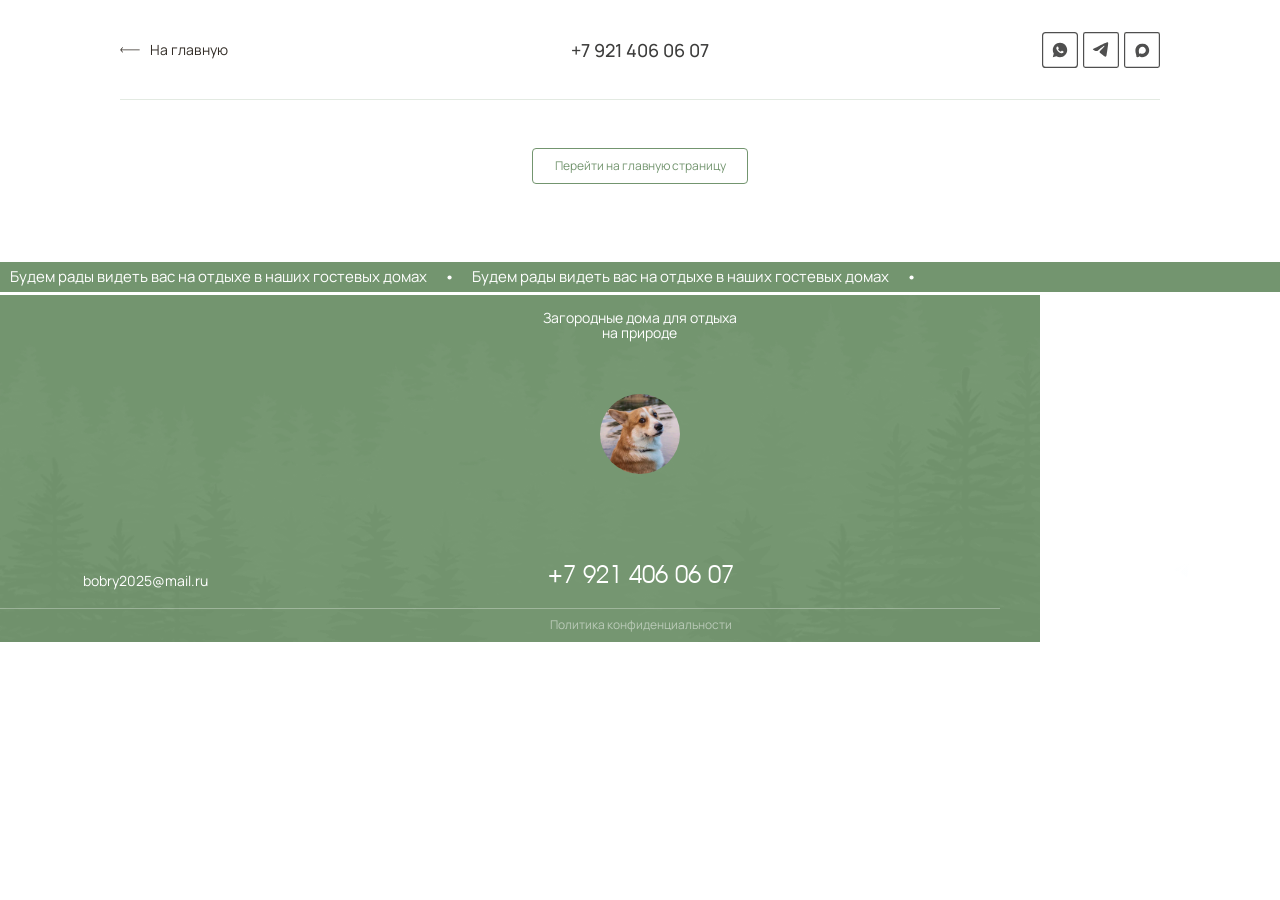
==== commit 0f42e3eb: "Detilda core pages and replace runtime interactions with site-core" ====
--- a/bronirovaniye.html
+++ b/bronirovaniye.html
@@ -1,29 +1,5 @@
-<!DOCTYPE html> <html lang="ru"> <head> <meta charset="utf-8"> <meta http-equiv="Content-Type" content="text/html; charset=utf-8"> <meta name="viewport" content="width=device-width, initial-scale=1.0"> <meta name="yandex-verification" content="f2694c901d199730"> <!--metatextblock--> <title> Бронирование гостевых домов «Бобры» в Ленинградской области на Ладожском озере</title> <meta name="description" content="Снять гостевой дом для отдыха на природе на Ладоге (70 км от Санкт-Петербурга) +7 921 406 06 07. Отдохните с семьёй и друзьми в комфортных коттеджах. Коттеджи на выходные с баней, мангальной зоной и рыбалкой. Можно с домашними питомцами."> <meta name="keywords" content="коттеджи в Ленинградской области, домики в деревне Лаврово, коттеджи недалеко от Шлиссельбурга, снять дом у озера с пляжем, коттедж для компании 6 человек, коттедж для двоих, дом с мангалом и баней"> <meta property="og:url" content="https://bobryhouses.ru/bronirovaniye"> <meta property="og:title" content=" Бронирование гостевых домов «Бобры» в Ленинградской области на Ладожском озере"> <meta property="og:description" content="Снять гостевой дом для отдыха на природе на Ладоге (70 км от Санкт-Петербурга) +7 921 406 06 07. Отдохните с семьёй и друзьми в комфортных коттеджах. Коттеджи на выходные с баней, мангальной зоной и рыбалкой. Можно с домашними питомцами."> <meta property="og:type" content="website"> <meta property="og:image" content="images/_1_4.jpg"> <link rel="canonical" href="https://bobryhouses.ru/bronirovaniye"> <!--/metatextblock--> <meta name="format-detection" content="telephone=no"> <meta http-equiv="x-dns-prefetch-control" content="on"> <link rel="dns-prefetch" href="https://ws.tildacdn.com"> <link rel="dns-prefetch" href="https://static.tildacdn.com"> <!--favicons--> <link rel="icon" type="image/png" sizes="32x32" href="images/_120_1.png" media="(prefers-color-scheme: light)"> <link rel="icon" type="image/png" sizes="32x32" href="images/_120_2.png" media="(prefers-color-scheme: dark)"> <link rel="apple-touch-icon" type="image/png" href="images/_180_2.png"> <link rel="icon" type="image/png" sizes="192x192" href="images/_180_2.png"> <!--/favicons--> <!-- Assets --> <script src="js/tilda-fallback-1.0.min.js" async charset="utf-8"></script> <link rel="stylesheet" href="css/tilda-grid-3.0.min.css" type="text/css" media="all" onerror="this.loaderr='y';"> <link rel="stylesheet" href="css/tilda-blocks-page142332876.min.css" type="text/css" media="all" onerror="this.loaderr='y';"> <link rel="preconnect" href="https://fonts.gstatic.com"> <link href="css/css2.css" rel="stylesheet"> <link rel="stylesheet" href="css/tilda-animation-2.0.min.css" type="text/css" media="all" onerror="this.loaderr='y';"> <script nomodule src="js/tilda-polyfill-1.0.min.js" charset="utf-8"></script> <script type="text/javascript">function t_onReady(func) {if(document.readyState!='loading') {func();} else {document.addEventListener('DOMContentLoaded',func);}}
-function t_onFuncLoad(funcName,okFunc,time) {if(typeof window[funcName]==='function') {okFunc();} else {setTimeout(function() {t_onFuncLoad(funcName,okFunc,time);},(time||100));}}function t396_initialScale(t){var e=document.getElementById("rec"+t);if(e){var i=e.querySelector(".t396__artboard");if(i){window.tn_scale_initial_window_width||(window.tn_scale_initial_window_width=document.documentElement.clientWidth);var a=window.tn_scale_initial_window_width,r=[],n,l=i.getAttribute("data-artboard-screens");if(l){l=l.split(",");for(var o=0;o<l.length;o++)r[o]=parseInt(l[o],10)}else r=[320,480,640,960,1200];for(var o=0;o<r.length;o++){var d=r[o];a>=d&&(n=d)}var _="edit"===window.allrecords.getAttribute("data-tilda-mode"),c="center"===t396_getFieldValue(i,"valign",n,r),s="grid"===t396_getFieldValue(i,"upscale",n,r),w=t396_getFieldValue(i,"height_vh",n,r),g=t396_getFieldValue(i,"height",n,r),u=!!window.opr&&!!window.opr.addons||!!window.opera||-1!==navigator.userAgent.indexOf(" OPR/");if(!_&&c&&!s&&!w&&g&&!u){var h=parseFloat((a/n).toFixed(3)),f=[i,i.querySelector(".t396__carrier"),i.querySelector(".t396__filter")],v=Math.floor(parseInt(g,10)*h)+"px",p;i.style.setProperty("--initial-scale-height",v);for(var o=0;o<f.length;o++)f[o].style.setProperty("height","var(--initial-scale-height)");t396_scaleInitial__getElementsToScale(i).forEach((function(t){t.style.zoom=h}))}}}}function t396_scaleInitial__getElementsToScale(t){return t?Array.prototype.slice.call(t.children).filter((function(t){return t&&(t.classList.contains("t396__elem")||t.classList.contains("t396__group"))})):[]}function t396_getFieldValue(t,e,i,a){var r,n=a[a.length-1];if(!(r=i===n?t.getAttribute("data-artboard-"+e):t.getAttribute("data-artboard-"+e+"-res-"+i)))for(var l=0;l<a.length;l++){var o=a[l];if(!(o<=i)&&(r=o===n?t.getAttribute("data-artboard-"+e):t.getAttribute("data-artboard-"+e+"-res-"+o)))break}return r}window.TN_SCALE_INITIAL_VER="1.0",window.tn_scale_initial_window_width=null;</script> <script src="js/jquery-1.10.2.min.js" charset="utf-8" onerror="this.loaderr='y';"></script> <script src="js/tilda-scripts-3.0.min.js" charset="utf-8" defer onerror="this.loaderr='y';"></script> <script src="js/tilda-blocks-page142332876.min.js" charset="utf-8" async onerror="this.loaderr='y';"></script> <script src="js/tilda-animation-2.0.min.js" charset="utf-8" async onerror="this.loaderr='y';"></script> <script src="js/tilda-zero-1.1.min.js" charset="utf-8" async onerror="this.loaderr='y';"></script> <script src="js/tilda-animation-sbs-1.0.min.js" charset="utf-8" async onerror="this.loaderr='y';"></script> <script src="js/tilda-zero-scale-1.0.min.js" charset="utf-8" async onerror="this.loaderr='y';"></script> <script src="js/tilda-events-1.0.min.js" charset="utf-8" async onerror="this.loaderr='y';"></script> <!-- nominify begin --><script src="https://cdn.postnikovmd.com/tilda@1.5/mods.min.js"></script><!-- nominify end --><script type="text/javascript">window.dataLayer=window.dataLayer||[];</script> <script type="text/javascript">(function() {if((/bot|google|yandex|baidu|bing|msn|duckduckbot|teoma|slurp|crawler|spider|robot|crawling|facebook/i.test(navigator.userAgent))===false&&typeof(sessionStorage)!='undefined'&&sessionStorage.getItem('visited')!=='y'&&document.visibilityState){var style=document.createElement('style');style.type='text/css';style.innerHTML='@media screen and (min-width: 980px) {.t-records {opacity: 0;}.t-records_animated {-webkit-transition: opacity ease-in-out .2s;-moz-transition: opacity ease-in-out .2s;-o-transition: opacity ease-in-out .2s;transition: opacity ease-in-out .2s;}.t-records.t-records_visible {opacity: 1;}}';document.getElementsByTagName('head')[0].appendChild(style);function t_setvisRecs(){var alr=document.querySelectorAll('.t-records');Array.prototype.forEach.call(alr,function(el) {el.classList.add("t-records_animated");});setTimeout(function() {Array.prototype.forEach.call(alr,function(el) {el.classList.add("t-records_visible");});sessionStorage.setItem("visited","y");},400);}
-document.addEventListener('DOMContentLoaded',t_setvisRecs);}})();</script></head> <body class="t-body" style="margin:0;"> <!--allrecords--> <div id="allrecords" class="t-records" data-hook="blocks-collection-content-node" data-tilda-project-id="25703456" data-tilda-page-id="142332876" data-tilda-page-alias="bronirovaniye" data-tilda-formskey="607ffc9c79c71cff47650fc425703456" data-tilda-cookie="no" data-tilda-project-lang="RU" data-tilda-root-zone="com" data-tilda-project-headcode="yes" data-tilda-ts="y" data-tilda-project-country="RU"> <div id="rec2286742321" class="r t-rec" style=" " data-animationappear="off" data-record-type="360"> <!-- T360 --> <style>.t-records{opacity:0;}.t-records_animated{-webkit-transition:opacity ease-in-out 1s;-moz-transition:opacity ease-in-out 1s;-o-transition:opacity ease-in-out 1s;transition:opacity ease-in-out 1s;}.t-records.t-records_visible,.t-records .t-records{opacity:1;}</style> <script>t_onReady(function() {var allRecords=document.querySelector('.t-records');window.addEventListener('pageshow',function(event) {if(event.persisted) {allRecords.classList.add('t-records_visible');}});var rec=document.querySelector('#rec2286742321');if(!rec) return;rec.setAttribute('data-animationappear','off');rec.style.opacity='1';allRecords.classList.add('t-records_animated');setTimeout(function() {allRecords.classList.add('t-records_visible');},200);document.addEventListener('visibilitychange',function() {if(!document.hidden) {allRecords.classList.add('t-records_visible');}});});</script> <script>t_onReady(function() {var selects='button:not(.t-submit):not(.t835__btn_next):not(.t835__btn_prev):not(.t835__btn_result):not(.t862__btn_next):not(.t862__btn_prev):not(.t862__btn_result):not(.t854__news-btn):not(.t862__btn_next),' +
-'a:not([href*="#"]):not(.carousel-control):not(.t-carousel__control):not(.t807__btn_reply):not([href^="#price"]):not([href^="javascript"]):not([href^="mailto"]):not([href^="tel"]):not([href^="link_sub"]):not(.js-feed-btn-show-more):not(.t367__opener):not([href^="https://www.dropbox.com/"])';var elements=document.querySelectorAll(selects);Array.prototype.forEach.call(elements,function(element) {var submenuLinkWrapper=element.closest('.t-menu__link-wrapper');var isSubmenu=element.getAttribute('data-menu-submenu-hook')||(submenuLinkWrapper&&submenuLinkWrapper.getAttribute('data-menu-submenu-hook'));if(isSubmenu) return;element.addEventListener('click',function(event) {var goTo=this.getAttribute('href');if(goTo!==null&&!goTo.startsWith('#')) {var ctrl=event.ctrlKey;var cmd=event.metaKey&&navigator.platform.indexOf('Mac')!==-1;if(!ctrl&&!cmd) {var target=this.getAttribute('target');if(target!=='_blank') {event.preventDefault();var allRecords=document.querySelector('.t-records');if(allRecords) {allRecords.classList.remove('t-records_visible');}
-setTimeout(function() {window.location=goTo;},500);}}}});});});</script> </div> <div id="rec2289112081" class="r t-rec" style=" " data-record-type="215"> <a name="naverkh" style="font-size:0;"></a> </div> <div id="rec2286742331" class="r t-rec t-rec_pb_0" style="padding-bottom:0px; " data-animationappear="off" data-record-type="396"> <!-- T396 --> <style>#rec2286742331 .t396__artboard {z-index:1000;}#rec2286742331 .t396__artboard {height:100px;background-color:#ffffff;overflow:visible;}#rec2286742331 .t396__filter {height:100px;}#rec2286742331 .t396__carrier{height:100px;background-position:center center;background-attachment:scroll;background-size:cover;background-repeat:no-repeat;}@media screen and (max-width:1599px) {#rec2286742331 .t396__artboard,#rec2286742331 .t396__filter,#rec2286742331 .t396__carrier {}#rec2286742331 .t396__filter {}#rec2286742331 .t396__carrier {background-attachment:scroll;}}@media screen and (max-width:1199px) {#rec2286742331 .t396__artboard,#rec2286742331 .t396__filter,#rec2286742331 .t396__carrier {height:80px;}#rec2286742331 .t396__filter {}#rec2286742331 .t396__carrier {background-attachment:scroll;}}@media screen and (max-width:959px) {#rec2286742331 .t396__artboard,#rec2286742331 .t396__filter,#rec2286742331 .t396__carrier {height:80px;}#rec2286742331 .t396__filter {}#rec2286742331 .t396__carrier {background-attachment:scroll;}}@media screen and (max-width:639px) {#rec2286742331 .t396__artboard {position:relative;width:initial;left:initial;top:initial;bottom:initial;transform:none;transition:none;opacity:1;z-index:1000;}#rec2286742331 .t396__artboard {transition:none;transform:none;opacity:1;}#rec2286742331 .t396__artboard,#rec2286742331 .t396__filter,#rec2286742331 .t396__carrier {height:80px;}#rec2286742331 .t396__filter {}#rec2286742331 .t396__carrier {background-attachment:scroll;}}@media screen and (max-width:479px) {#rec2286742331 .t396__artboard,#rec2286742331 .t396__filter,#rec2286742331 .t396__carrier {height:70px;}#rec2286742331 .t396__filter {}#rec2286742331 .t396__carrier {background-attachment:scroll;}}#rec2286742331 .tn-elem[data-elem-id="1739696421408"]{color:#3d3d3c;text-align:center;z-index:3;top:calc(50px - 18px + 0px);;left:calc(50% - 800px + 708px);;width:184px;height:36px;}#rec2286742331 .tn-elem[data-elem-id="1739696421408"] .tn-atom{color:#3d3d3c;font-size:18px;font-family:var(--t-text-font,Arial);line-height:1;font-weight:500;border-radius:3px 3px 3px 3px;background-position:center center;--t396-borderwidth:0px;--t396-speedhover:0.2s;transition:background-color var(--t396-speedhover,0s) ease-in-out,color var(--t396-speedhover,0s) ease-in-out,border-color var(--t396-speedhover,0s) ease-in-out,box-shadow var(--t396-shadowshoverspeed,0.2s) ease-in-out;-webkit-box-pack:center;-ms-flex-pack:center;justify-content:center;}#rec2286742331 .tn-elem[data-elem-id="1739696421408"] .tn-atom::after{display:none;}#rec2286742331 .tn-elem[data-elem-id="1739696421408"] .tn-atom .tn-atom__button-content{column-gap:10px;padding:0px 0px 0px 0px;}#rec2286742331 .tn-elem[data-elem-id="1739696421408"] .tn-atom .tn-atom__button-text{transition:color var(--t396-speedhover,0s) ease-in-out;color:#3d3d3c;}#rec2286742331 .tn-elem[data-elem-id="1739696421408"] .tn-atom .tn-atom__button-border::before{display:none;}#rec2286742331 .tn-elem[data-elem-id="1739696421408"] .tn-atom .tn-atom__button-border::after{display:none;}@media (hover),(min-width:0\0){#rec2286742331 .tn-elem[data-elem-id="1739696421408"] .tn-atom:hover::after{opacity:0;}#rec2286742331 .tn-elem[data-elem-id="1739696421408"] .tn-atom:hover{animation-name:none;}}@media (hover),(min-width:0\0){#rec2286742331 .tn-elem[data-elem-id="1739696421408"] .tn-atom:hover{color:#73956f;}#rec2286742331 .tn-elem[data-elem-id="1739696421408"] .tn-atom:hover .tn-atom__button-text{color:#73956f;}}@media screen and (max-width:1599px){#rec2286742331 .tn-elem[data-elem-id="1739696421408"]{display:block;left:calc(50% - 600px + 508px);;width:px;}#rec2286742331 .tn-elem[data-elem-id="1739696421408"] .tn-atom{white-space:normal;background-size:cover;}#rec2286742331 .tn-elem[data-elem-id="1739696421408"] .tn-atom::after{display:none;}#rec2286742331 .tn-elem[data-elem-id="1739696421408"] .tn-atom .tn-atom__button-text{overflow:visible;}#rec2286742331 .tn-elem[data-elem-id="1739696421408"] .tn-atom .tn-atom__button-border::before{display:none;}#rec2286742331 .tn-elem[data-elem-id="1739696421408"] .tn-atom .tn-atom__button-border::after{display:none;}@media (hover),(min-width:0\0){#rec2286742331 .tn-elem[data-elem-id="1739696421408"] .tn-atom:hover::after{opacity:0;}#rec2286742331 .tn-elem[data-elem-id="1739696421408"] .tn-atom:hover{animation-name:none;}}}@media screen and (max-width:1199px){#rec2286742331 .tn-elem[data-elem-id="1739696421408"]{display:block;left:calc(50% - 480px + 388px);;width:px;}#rec2286742331 .tn-elem[data-elem-id="1739696421408"] .tn-atom{white-space:normal;background-size:cover;}#rec2286742331 .tn-elem[data-elem-id="1739696421408"] .tn-atom::after{display:none;}#rec2286742331 .tn-elem[data-elem-id="1739696421408"] .tn-atom .tn-atom__button-text{overflow:visible;}#rec2286742331 .tn-elem[data-elem-id="1739696421408"] .tn-atom .tn-atom__button-border::before{display:none;}#rec2286742331 .tn-elem[data-elem-id="1739696421408"] .tn-atom .tn-atom__button-border::after{display:none;}@media (hover),(min-width:0\0){#rec2286742331 .tn-elem[data-elem-id="1739696421408"] .tn-atom:hover::after{opacity:0;}#rec2286742331 .tn-elem[data-elem-id="1739696421408"] .tn-atom:hover{animation-name:none;}}}@media screen and (max-width:959px){#rec2286742331 .tn-elem[data-elem-id="1739696421408"]{display:block;left:calc(50% - 320px + 228px);;width:px;}#rec2286742331 .tn-elem[data-elem-id="1739696421408"] .tn-atom{white-space:normal;font-size:16px;background-size:cover;}#rec2286742331 .tn-elem[data-elem-id="1739696421408"] .tn-atom::after{display:none;}#rec2286742331 .tn-elem[data-elem-id="1739696421408"] .tn-atom .tn-atom__button-text{overflow:visible;}#rec2286742331 .tn-elem[data-elem-id="1739696421408"] .tn-atom .tn-atom__button-border::before{display:none;}#rec2286742331 .tn-elem[data-elem-id="1739696421408"] .tn-atom .tn-atom__button-border::after{display:none;}@media (hover),(min-width:0\0){#rec2286742331 .tn-elem[data-elem-id="1739696421408"] .tn-atom:hover::after{opacity:0;}#rec2286742331 .tn-elem[data-elem-id="1739696421408"] .tn-atom:hover{animation-name:none;}}}@media screen and (max-width:639px){#rec2286742331 .tn-elem[data-elem-id="1739696421408"]{display:block;left:calc(50% - 240px + 148px);;width:px;}#rec2286742331 .tn-elem[data-elem-id="1739696421408"] .tn-atom{white-space:normal;font-size:14px;background-size:cover;}#rec2286742331 .tn-elem[data-elem-id="1739696421408"] .tn-atom::after{display:none;}#rec2286742331 .tn-elem[data-elem-id="1739696421408"] .tn-atom .tn-atom__button-text{overflow:visible;}#rec2286742331 .tn-elem[data-elem-id="1739696421408"] .tn-atom .tn-atom__button-border::before{display:none;}#rec2286742331 .tn-elem[data-elem-id="1739696421408"] .tn-atom .tn-atom__button-border::after{display:none;}@media (hover),(min-width:0\0){#rec2286742331 .tn-elem[data-elem-id="1739696421408"] .tn-atom:hover::after{opacity:0;}#rec2286742331 .tn-elem[data-elem-id="1739696421408"] .tn-atom:hover{animation-name:none;}}}@media screen and (max-width:479px){#rec2286742331 .tn-elem[data-elem-id="1739696421408"]{display:block;top:calc(50px - 18px + 0px);;left:calc(50% - 160px + 110px);;width:101px;height:22px;}#rec2286742331 .tn-elem[data-elem-id="1739696421408"] .tn-atom{white-space:normal;font-size:12px;background-size:cover;}#rec2286742331 .tn-elem[data-elem-id="1739696421408"] .tn-atom::after{display:none;}#rec2286742331 .tn-elem[data-elem-id="1739696421408"] .tn-atom .tn-atom__button-text{overflow:visible;}#rec2286742331 .tn-elem[data-elem-id="1739696421408"] .tn-atom .tn-atom__button-border::before{display:none;}#rec2286742331 .tn-elem[data-elem-id="1739696421408"] .tn-atom .tn-atom__button-border::after{display:none;}@media (hover),(min-width:0\0){#rec2286742331 .tn-elem[data-elem-id="1739696421408"] .tn-atom:hover::after{opacity:0;}#rec2286742331 .tn-elem[data-elem-id="1739696421408"] .tn-atom:hover{animation-name:none;}}}#rec2286742331 .tn-elem[data-elem-id="1733992057539"]{z-index:3;top:-267px;;left:calc(50% - 800px + 896px);;width:28px;height:auto;}#rec2286742331 .tn-elem.t396__elem--anim-hidden[data-elem-id="1733992057539"]{opacity:0;}#rec2286742331 .tn-elem[data-elem-id="1733992057539"] .tn-atom{border-radius:0px 0px 0px 0px;background-position:center center;border-width:var(--t396-borderwidth,0);border-style:var(--t396-borderstyle,solid);border-color:var(--t396-bordercolor,transparent);transition:background-color var(--t396-speedhover,0s) ease-in-out,color var(--t396-speedhover,0s) ease-in-out,border-color var(--t396-speedhover,0s) ease-in-out,box-shadow var(--t396-shadowshoverspeed,0.2s) ease-in-out;}#rec2286742331 .tn-elem[data-elem-id="1733992057539"] .tn-atom__img{border-radius:0px 0px 0px 0px;object-position:center center;}@media screen and (max-width:1599px){#rec2286742331 .tn-elem[data-elem-id="1733992057539"]{display:table;top:-267px;;left:calc(50% - 600px + 896px);;width:28px;height:auto;}}@media screen and (max-width:1199px){#rec2286742331 .tn-elem[data-elem-id="1733992057539"]{display:table;top:-308px;;left:calc(50% - 480px + 536px);;height:auto;}}@media screen and (max-width:959px){#rec2286742331 .tn-elem[data-elem-id="1733992057539"]{display:table;top:-281px;;left:calc(50% - 320px + 302px);;width:28px;height:auto;}}@media screen and (max-width:639px){#rec2286742331 .tn-elem[data-elem-id="1733992057539"]{display:table;top:-257px;;left:calc(50% - 240px + 270px);;height:auto;}}@media screen and (max-width:479px){#rec2286742331 .tn-elem[data-elem-id="1733992057539"]{display:table;top:-260px;;left:calc(50% - 160px + 250px);;height:auto;}}#rec2286742331 .tn-elem[data-elem-id="1734000326819"]{z-index:3;top:99px;;left:calc(50% - 800px + 290px);;width:1020px;height:1px;}#rec2286742331 .tn-elem[data-elem-id="1734000326819"] .tn-atom{border-radius:0px 0px 0px 0px;opacity:0.2;background-color:#73956f;background-position:center center;border-width:var(--t396-borderwidth,0);border-style:var(--t396-borderstyle,solid);border-color:var(--t396-bordercolor,transparent);transition:background-color var(--t396-speedhover,0s) ease-in-out,color var(--t396-speedhover,0s) ease-in-out,border-color var(--t396-speedhover,0s) ease-in-out,box-shadow var(--t396-shadowshoverspeed,0.2s) ease-in-out;}@media screen and (max-width:1599px){#rec2286742331 .tn-elem[data-elem-id="1734000326819"]{display:table;top:99px;;left:calc(50% - 600px + 80px);;width:1040px;height:1px;}}@media screen and (max-width:1199px){#rec2286742331 .tn-elem[data-elem-id="1734000326819"]{display:table;top:79px;;left:calc(50% - 480px + 10px);;width:940px;}}@media screen and (max-width:959px){#rec2286742331 .tn-elem[data-elem-id="1734000326819"]{display:table;left:calc(50% - 320px + 10px);;width:620px;}}@media screen and (max-width:639px){#rec2286742331 .tn-elem[data-elem-id="1734000326819"]{display:table;top:79px;;left:calc(50% - 240px + 10px);;width:460px;}}@media screen and (max-width:479px){#rec2286742331 .tn-elem[data-elem-id="1734000326819"]{display:table;top:69px;;left:calc(50% - 160px + 10px);;width:300px;}}#rec2286742331 .tn-elem[data-elem-id="1739961442941"]{z-index:3;top:47px;;left:calc(50% - 800px + 290px);;width:20px;height:auto;}#rec2286742331 .tn-elem[data-elem-id="1739961442941"] .tn-atom{border-radius:0px 0px 0px 0px;background-position:center center;border-width:var(--t396-borderwidth,0);border-style:var(--t396-borderstyle,solid);border-color:var(--t396-bordercolor,transparent);transition:background-color var(--t396-speedhover,0s) ease-in-out,color var(--t396-speedhover,0s) ease-in-out,border-color var(--t396-speedhover,0s) ease-in-out,box-shadow var(--t396-shadowshoverspeed,0.2s) ease-in-out;}#rec2286742331 .tn-elem[data-elem-id="1739961442941"] .tn-atom__img{border-radius:0px 0px 0px 0px;object-position:center center;}@media screen and (max-width:1599px){#rec2286742331 .tn-elem[data-elem-id="1739961442941"]{display:table;left:calc(50% - 600px + 80px);;height:auto;}}@media screen and (max-width:1199px){#rec2286742331 .tn-elem[data-elem-id="1739961442941"]{display:table;top:37px;;left:calc(50% - 480px + 10px);;width:20px;height:auto;}}@media screen and (max-width:959px){#rec2286742331 .tn-elem[data-elem-id="1739961442941"]{display:table;left:calc(50% - 320px + 10px);;height:auto;}}@media screen and (max-width:639px){#rec2286742331 .tn-elem[data-elem-id="1739961442941"]{display:table;height:auto;}}@media screen and (max-width:479px){#rec2286742331 .tn-elem[data-elem-id="1739961442941"]{display:table;top:33px;;width:14px;height:auto;}}#rec2286742331 .tn-elem[data-elem-id="1739961442937"]{color:#322c26;z-index:3;top:43px;;left:calc(50% - 800px + 320px);;width:139px;height:auto;}#rec2286742331 .tn-elem[data-elem-id="1739961442937"] .tn-atom{vertical-align:middle;color:#322c26;font-size:14px;font-family:var(--t-text-font,Arial);line-height:1;font-weight:400;background-position:center center;border-width:var(--t396-borderwidth,0);border-style:var(--t396-borderstyle,solid);border-color:var(--t396-bordercolor,transparent);transition:background-color var(--t396-speedhover,0s) ease-in-out,color var(--t396-speedhover,0s) ease-in-out,border-color var(--t396-speedhover,0s) ease-in-out,box-shadow var(--t396-shadowshoverspeed,0.2s) ease-in-out;--t396-shadow-text-opacity:100%;text-shadow:var(--t396-shadow-text-x,0px) var(--t396-shadow-text-y,0px) var(--t396-shadow-text-blur,0px) rgba(var(--t396-shadow-text-color),var(--t396-shadow-text-opacity,100%));}@media screen and (max-width:1599px){#rec2286742331 .tn-elem[data-elem-id="1739961442937"]{display:table;left:calc(50% - 600px + 110px);;width:px;height:auto;}#rec2286742331 .tn-elem[data-elem-id="1739961442937"] .tn-atom{white-space:normal;background-size:cover;}}@media screen and (max-width:1199px){#rec2286742331 .tn-elem[data-elem-id="1739961442937"]{display:table;top:32px;;left:calc(50% - 480px + 35px);;width:px;height:auto;}#rec2286742331 .tn-elem[data-elem-id="1739961442937"] .tn-atom{white-space:normal;background-size:cover;}}@media screen and (max-width:959px){#rec2286742331 .tn-elem[data-elem-id="1739961442937"]{display:table;top:33px;;left:calc(50% - 320px + 40px);;width:px;height:auto;}#rec2286742331 .tn-elem[data-elem-id="1739961442937"] .tn-atom{white-space:normal;background-size:cover;}}@media screen and (max-width:639px){#rec2286742331 .tn-elem[data-elem-id="1739961442937"]{display:table;top:33px;;width:81px;height:auto;}#rec2286742331 .tn-elem[data-elem-id="1739961442937"] .tn-atom{white-space:normal;background-size:cover;}}@media screen and (max-width:479px){#rec2286742331 .tn-elem[data-elem-id="1739961442937"]{display:table;top:30px;;left:calc(50% - 160px + 28px);;width:63px;height:auto;}#rec2286742331 .tn-elem[data-elem-id="1739961442937"] .tn-atom{white-space:normal;font-size:10px;background-size:cover;}}#rec2286742331 .tn-elem[data-elem-id="1743920514224"]{z-index:3;top:32px;;left:calc(50% - 800px + 1194px);;width:36px;height:auto;}#rec2286742331 .tn-elem[data-elem-id="1743920514224"] .tn-atom{border-radius:0px 0px 0px 0px;opacity:0.9;background-position:center center;border-width:var(--t396-borderwidth,0);border-style:var(--t396-borderstyle,solid);border-color:var(--t396-bordercolor,transparent);transition:background-color var(--t396-speedhover,0s) ease-in-out,color var(--t396-speedhover,0s) ease-in-out,border-color var(--t396-speedhover,0s) ease-in-out,box-shadow var(--t396-shadowshoverspeed,0.2s) ease-in-out;}#rec2286742331 .tn-elem[data-elem-id="1743920514224"] .tn-atom__img{border-radius:0px 0px 0px 0px;object-position:center center;}@media screen and (max-width:1599px){#rec2286742331 .tn-elem[data-elem-id="1743920514224"]{display:table;left:calc(50% - 600px + 1002px);;height:auto;}}@media screen and (max-width:1199px){#rec2286742331 .tn-elem[data-elem-id="1743920514224"]{display:table;top:25px;;left:calc(50% - 480px + 850px);;width:30px;height:auto;}}@media screen and (max-width:959px){#rec2286742331 .tn-elem[data-elem-id="1743920514224"]{display:table;left:calc(50% - 320px + 530px);;height:auto;}}@media screen and (max-width:639px){#rec2286742331 .tn-elem[data-elem-id="1743920514224"]{display:table;left:calc(50% - 240px + 374px);;height:auto;}}@media screen and (max-width:479px){#rec2286742331 .tn-elem[data-elem-id="1743920514224"]{display:table;top:23px;;left:calc(50% - 160px + 232px);;width:24px;height:auto;}}#rec2286742331 .tn-elem[data-elem-id="1779173387880000002"]{z-index:3;top:32px;;left:calc(50% - 800px + 1234px);;width:36px;height:auto;}#rec2286742331 .tn-elem[data-elem-id="1779173387880000002"] .tn-atom{border-radius:0px 0px 0px 0px;opacity:0.9;background-position:center center;border-width:var(--t396-borderwidth,0);border-style:var(--t396-borderstyle,solid);border-color:var(--t396-bordercolor,transparent);transition:background-color var(--t396-speedhover,0s) ease-in-out,color var(--t396-speedhover,0s) ease-in-out,border-color var(--t396-speedhover,0s) ease-in-out,box-shadow var(--t396-shadowshoverspeed,0.2s) ease-in-out;}#rec2286742331 .tn-elem[data-elem-id="1779173387880000002"] .tn-atom__img{border-radius:0px 0px 0px 0px;object-position:center center;}@media screen and (max-width:1599px){#rec2286742331 .tn-elem[data-elem-id="1779173387880000002"]{display:table;left:calc(50% - 600px + 1043px);;height:auto;}}@media screen and (max-width:1199px){#rec2286742331 .tn-elem[data-elem-id="1779173387880000002"]{display:table;top:25px;;left:calc(50% - 480px + 885px);;width:30px;height:auto;}}@media screen and (max-width:959px){#rec2286742331 .tn-elem[data-elem-id="1779173387880000002"]{display:table;left:calc(50% - 320px + 565px);;height:auto;}}@media screen and (max-width:639px){#rec2286742331 .tn-elem[data-elem-id="1779173387880000002"]{display:table;left:calc(50% - 240px + 407px);;height:auto;}}@media screen and (max-width:479px){#rec2286742331 .tn-elem[data-elem-id="1779173387880000002"]{display:table;top:23px;;left:calc(50% - 160px + 259px);;width:24px;height:auto;}}#rec2286742331 .tn-elem[data-elem-id="1779173370699000001"]{z-index:3;top:32px;;left:calc(50% - 800px + 1274px);;width:36px;height:auto;}#rec2286742331 .tn-elem[data-elem-id="1779173370699000001"] .tn-atom{border-radius:0px 0px 0px 0px;opacity:0.9;background-position:center center;border-width:var(--t396-borderwidth,0);border-style:var(--t396-borderstyle,solid);border-color:var(--t396-bordercolor,transparent);transition:background-color var(--t396-speedhover,0s) ease-in-out,color var(--t396-speedhover,0s) ease-in-out,border-color var(--t396-speedhover,0s) ease-in-out,box-shadow var(--t396-shadowshoverspeed,0.2s) ease-in-out;}#rec2286742331 .tn-elem[data-elem-id="1779173370699000001"] .tn-atom__img{border-radius:0px 0px 0px 0px;object-position:center center;}@media screen and (max-width:1599px){#rec2286742331 .tn-elem[data-elem-id="1779173370699000001"]{display:table;left:calc(50% - 600px + 1084px);;height:auto;}}@media screen and (max-width:1199px){#rec2286742331 .tn-elem[data-elem-id="1779173370699000001"]{display:table;top:25px;;left:calc(50% - 480px + 920px);;width:30px;height:auto;}}@media screen and (max-width:959px){#rec2286742331 .tn-elem[data-elem-id="1779173370699000001"]{display:table;left:calc(50% - 320px + 600px);;height:auto;}}@media screen and (max-width:639px){#rec2286742331 .tn-elem[data-elem-id="1779173370699000001"]{display:table;left:calc(50% - 240px + 440px);;height:auto;}}@media screen and (max-width:479px){#rec2286742331 .tn-elem[data-elem-id="1779173370699000001"]{display:table;top:23px;;left:calc(50% - 160px + 286px);;width:24px;height:auto;}}</style> <div class="t396"> <div class="t396__artboard" data-artboard-recid="2286742331" data-artboard-screens="320,480,640,960,1200,1600" data-artboard-height="100" data-artboard-valign="center" data-artboard-upscale="window" data-artboard-ovrflw="visible" data-artboard-height-res-320="70" data-artboard-height-res-480="80" data-artboard-pos-res-480 data-artboard-fixed-trigger-res-480 data-artboard-height-res-640="80" data-artboard-height-res-960="80"> <div class="t396__carrier" data-artboard-recid="2286742331"></div> <div class="t396__filter" data-artboard-recid="2286742331"></div> <div class="t396__elem tn-elem tn-elem__22867423311739696421408" data-elem-id="1739696421408" data-elem-type="button" data-field-top-value="0" data-field-left-value="708" data-field-height-value="36" data-field-width-value="184" data-field-axisy-value="center" data-field-axisx-value="left" data-field-container-value="grid" data-field-topunits-value="px" data-field-leftunits-value="px" data-field-heightunits-value="px" data-field-widthunits-value="px" data-animate-mobile="y" data-field-textfit-value="fixedsize" data-field-widthmode-value="fixed" data-field-heightmode-value="fixed" data-field-fontsize-value="18" data-field-top-res-320-value="0" data-field-left-res-320-value="110" data-field-height-res-320-value="22" data-field-width-res-320-value="101" data-field-fontsize-res-320-value="12" data-field-left-res-480-value="148" data-field-fontsize-res-480-value="14" data-field-left-res-640-value="228" data-field-fontsize-res-640-value="16" data-field-left-res-960-value="388" data-field-left-res-1200-value="508"> <a class="tn-atom" href="tel:+79214060607" target="_blank"> <div class="tn-atom__button-content"> <span class="tn-atom__button-text">+7 921 406 06 07</span> </div> <span class="tn-atom__button-border"></span> </a> </div> <div class="t396__elem tn-elem tn-elem__22867423311733992057539 " data-elem-id="1733992057539" data-elem-type="image" data-field-top-value="-267" data-field-left-value="896" data-field-height-value="28" data-field-width-value="28" data-field-axisy-value="top" data-field-axisx-value="left" data-field-container-value="grid" data-field-topunits-value="px" data-field-leftunits-value="px" data-field-heightunits-value="px" data-field-widthunits-value="px" data-animate-mobile="y" data-animate-sbs-event="blockintoview" data-animate-sbs-trg="1" data-animate-sbs-trgofst="0" data-animate-sbs-opts="[{'mx':0,'my':0,'sx':1,'sy':1,'op':1,'ro':0,'ti':0,'ea':'0','dt':0},{'mx':0,'my':0,'sx':1,'sy':1,'op':0,'ro':0,'ti':100,'ea':'0','dt':0},{'mx':0,'my':0,'sx':1,'sy':1,'op':1,'ro':0,'ti':600,'ea':'0','dt':2400},{'mx':0,'my':0,'sx':1,'sy':1,'op':1,'ro':0,'ti':400,'ea':'0','dt':0}]" data-field-filewidth-value="29" data-field-fileheight-value="29" data-field-heightmode-value="hug" data-field-top-res-320-value="-260" data-field-left-res-320-value="250" data-field-height-res-320-value="28" data-field-top-res-480-value="-257" data-field-left-res-480-value="270" data-field-height-res-480-value="28" data-field-top-res-640-value="-281" data-field-left-res-640-value="302" data-field-height-res-640-value="28" data-field-width-res-640-value="28" data-field-top-res-960-value="-308" data-field-left-res-960-value="536" data-field-height-res-960-value="28" data-field-top-res-1200-value="-267" data-field-left-res-1200-value="896" data-field-height-res-1200-value="28" data-field-width-res-1200-value="28"> <div class="tn-atom"> <img class="tn-atom__img" src="fonts/photo_16.svg" alt imgfield="tn_img_1733992057539"> </div> </div> <div class="t396__elem tn-elem tn-elem__22867423311734000326819" data-elem-id="1734000326819" data-elem-type="shape" data-field-top-value="99" data-field-left-value="290" data-field-height-value="1" data-field-width-value="1020" data-field-axisy-value="top" data-field-axisx-value="left" data-field-container-value="grid" data-field-topunits-value="px" data-field-leftunits-value="px" data-field-heightunits-value="px" data-field-widthunits-value="px" data-animate-mobile="y" data-field-widthmode-value="fixed" data-field-top-res-320-value="69" data-field-left-res-320-value="10" data-field-width-res-320-value="300" data-field-widthmode-res-320-value="fixed" data-field-top-res-480-value="79" data-field-left-res-480-value="10" data-field-width-res-480-value="460" data-field-widthmode-res-480-value="fixed" data-field-left-res-640-value="10" data-field-width-res-640-value="620" data-field-widthmode-res-640-value="fixed" data-field-top-res-960-value="79" data-field-left-res-960-value="10" data-field-width-res-960-value="940" data-field-widthmode-res-960-value="fixed" data-field-top-res-1200-value="99" data-field-left-res-1200-value="80" data-field-height-res-1200-value="1" data-field-width-res-1200-value="1040" data-field-widthmode-res-1200-value="fixed"> <div class="tn-atom"> </div> </div> <div class="t396__elem tn-elem tn-elem__22867423311739961442941" data-elem-id="1739961442941" data-elem-type="image" data-field-top-value="47" data-field-left-value="290" data-field-height-value="6" data-field-width-value="20" data-field-axisy-value="top" data-field-axisx-value="left" data-field-container-value="grid" data-field-topunits-value="px" data-field-leftunits-value="px" data-field-heightunits-value="px" data-field-widthunits-value="px" data-field-filewidth-value="31" data-field-fileheight-value="9" data-field-widthmode-value="fixed" data-field-heightmode-value="hug" data-field-top-res-320-value="33" data-field-height-res-320-value="4" data-field-width-res-320-value="14" data-field-widthmode-res-320-value="fixed" data-field-height-res-480-value="6" data-field-left-res-640-value="10" data-field-height-res-640-value="6" data-field-top-res-960-value="37" data-field-left-res-960-value="10" data-field-height-res-960-value="6" data-field-width-res-960-value="20" data-field-widthmode-res-960-value="fixed" data-field-left-res-1200-value="80" data-field-height-res-1200-value="6"> <a class="tn-atom" href> <img class="tn-atom__img" src="fonts/photo_17.svg" alt imgfield="tn_img_1739961442941"> </a> </div> <div class="t396__elem tn-elem tn-elem__22867423311739961442937" data-elem-id="1739961442937" data-elem-type="text" data-field-top-value="43" data-field-left-value="320" data-field-height-value="14" data-field-width-value="139" data-field-axisy-value="top" data-field-axisx-value="left" data-field-container-value="grid" data-field-topunits-value="px" data-field-leftunits-value="px" data-field-heightunits-value="px" data-field-widthunits-value="px" data-field-textfit-value="autoheight" data-field-fontsize-value="14" data-field-top-res-320-value="30" data-field-left-res-320-value="28" data-field-width-res-320-value="63" data-field-fontsize-res-320-value="10" data-field-top-res-480-value="33" data-field-width-res-480-value="81" data-field-top-res-640-value="33" data-field-left-res-640-value="40" data-field-top-res-960-value="32" data-field-left-res-960-value="35" data-field-left-res-1200-value="110"> <div class="tn-atom"><a href style="color: inherit">На главную</a></div> </div> <div class="t396__elem tn-elem tn-elem__22867423311743920514224" data-elem-id="1743920514224" data-elem-type="image" data-field-top-value="32" data-field-left-value="1194" data-field-height-value="36" data-field-width-value="36" data-field-axisy-value="top" data-field-axisx-value="left" data-field-container-value="grid" data-field-topunits-value="px" data-field-leftunits-value="px" data-field-heightunits-value="px" data-field-widthunits-value="px" data-field-filewidth-value="30" data-field-fileheight-value="30" data-field-widthmode-value="fixed" data-field-heightmode-value="hug" data-field-top-res-320-value="23" data-field-left-res-320-value="232" data-field-height-res-320-value="24" data-field-width-res-320-value="24" data-field-widthmode-res-320-value="fixed" data-field-left-res-480-value="374" data-field-height-res-480-value="30" data-field-left-res-640-value="530" data-field-height-res-640-value="30" data-field-top-res-960-value="25" data-field-left-res-960-value="850" data-field-height-res-960-value="30" data-field-width-res-960-value="30" data-field-widthmode-res-960-value="fixed" data-field-left-res-1200-value="1002" data-field-height-res-1200-value="36"> <a class="tn-atom" href="https://wa.me/79214060607" target="_blank"> <img class="tn-atom__img" src="fonts/____8.svg" alt imgfield="tn_img_1743920514224"> </a> </div> <div class="t396__elem tn-elem tn-elem__22867423311779173387880000002" data-elem-id="1779173387880000002" data-elem-type="image" data-field-top-value="32" data-field-left-value="1234" data-field-height-value="36" data-field-width-value="36" data-field-axisy-value="top" data-field-axisx-value="left" data-field-container-value="grid" data-field-topunits-value="px" data-field-leftunits-value="px" data-field-heightunits-value="px" data-field-widthunits-value="px" data-field-filewidth-value="30" data-field-fileheight-value="30" data-field-widthmode-value="fixed" data-field-heightmode-value="hug" data-field-top-res-320-value="23" data-field-left-res-320-value="259" data-field-height-res-320-value="24" data-field-width-res-320-value="24" data-field-widthmode-res-320-value="fixed" data-field-left-res-480-value="407" data-field-height-res-480-value="30" data-field-left-res-640-value="565" data-field-height-res-640-value="30" data-field-top-res-960-value="25" data-field-left-res-960-value="885" data-field-height-res-960-value="30" data-field-width-res-960-value="30" data-field-widthmode-res-960-value="fixed" data-field-left-res-1200-value="1043" data-field-height-res-1200-value="36"> <a class="tn-atom" href="https://t.me/bobry_clamping" target="_blank"> <img class="tn-atom__img" src="fonts/____7.svg" alt imgfield="tn_img_1779173387880000002"> </a> </div> <div class="t396__elem tn-elem tn-elem__22867423311779173370699000001" data-elem-id="1779173370699000001" data-elem-type="image" data-field-top-value="32" data-field-left-value="1274" data-field-height-value="36" data-field-width-value="36" data-field-axisy-value="top" data-field-axisx-value="left" data-field-container-value="grid" data-field-topunits-value="px" data-field-leftunits-value="px" data-field-heightunits-value="px" data-field-widthunits-value="px" data-field-filewidth-value="30" data-field-fileheight-value="30" data-field-widthmode-value="fixed" data-field-heightmode-value="hug" data-field-top-res-320-value="23" data-field-left-res-320-value="286" data-field-height-res-320-value="24" data-field-width-res-320-value="24" data-field-widthmode-res-320-value="fixed" data-field-left-res-480-value="440" data-field-height-res-480-value="30" data-field-left-res-640-value="600" data-field-height-res-640-value="30" data-field-top-res-960-value="25" data-field-left-res-960-value="920" data-field-height-res-960-value="30" data-field-width-res-960-value="30" data-field-widthmode-res-960-value="fixed" data-field-left-res-1200-value="1084" data-field-height-res-1200-value="36"> <a class="tn-atom" href="https://max.ru/u/f9LHodD0cOJPFlIMvgwL6YRxq3bvho5sFw8tnhwZDB45g3SDnXQybzzWfxA" target="_blank"> <img class="tn-atom__img" src="fonts/____9.svg" alt imgfield="tn_img_1779173370699000001"> </a> </div> </div> </div> <script>t_onFuncLoad('t396_initialScale',function() {t396_initialScale('2286742331');});t_onReady(function() {t_onFuncLoad('t396_init',function() {t396_init('2286742331');});});</script> <!-- /T396 --> </div> <div id="rec2286960561" class="r t-rec t-rec_pb_30" style="padding-bottom:30px;background-color:#ffffff; " data-animationappear="off" data-record-type="131" data-bg-color="#ffffff"> <!-- T123 --> <div class="t123"> <div class="t-container_100 "> <div class="t-width t-width_100 "> <!-- nominify begin --> <script type="module" src="https://homereserve.ru/widget.js"></script> <script type="module"> 
-// Вставка формы поиска 
-window.homereserve.initWidgetSearch({ 
-token: "gDleLbdhMC", // например, AAEDrQ 
-navigation: false, 
-instance_id: 'search' // должен совпадать с data-instance-id контейнера
-}); 
-// Вставка списка объектов 
-window.homereserve.initWidgetList({ 
-token: "gDleLbdhMC", // например, AAEDrQ 
-navigation: false, 
-instance_id: 'list' // должен совпадать с data-instance-id контейнера 
-}); 
-</script> <!-- Например, вверху страницы — форма поиска --> <div id="hr-widget" data-instance-id="search"></div> <!-- Например, ниже — список объектов --> <div id="hr-widget" data-instance-id="list"></div> <!-- nominify end --> </div> </div> </div> </div> <div id="rec2287649011" class="r t-rec" style=" " data-animationappear="off" data-record-type="131"> <!-- T123 --> <div class="t123"> <div class="t-container_100 "> <div class="t-width t-width_100 "> <!-- nominify begin --> <style>
-
-div.custom-calendar.hr-search-container {
-    padding: 30px 10px !important;
-}    
-   
-</style> <!-- nominify end --> </div> </div> </div> </div> <div id="rec2286742371" class="r t-rec t-rec_pb_0" style="padding-bottom:0px; " data-animationappear="off" data-record-type="396"> <!-- T396 --> <style>#rec2286742371 .t396__artboard {height:72px;background-color:#ffffff;}#rec2286742371 .t396__filter {height:72px;}#rec2286742371 .t396__carrier{height:72px;background-position:center center;background-attachment:scroll;background-size:cover;background-repeat:no-repeat;}@media screen and (max-width:1599px) {#rec2286742371 .t396__artboard,#rec2286742371 .t396__filter,#rec2286742371 .t396__carrier {height:72px;}#rec2286742371 .t396__filter {}#rec2286742371 .t396__carrier {background-attachment:scroll;}}@media screen and (max-width:1199px) {#rec2286742371 .t396__artboard,#rec2286742371 .t396__filter,#rec2286742371 .t396__carrier {height:72px;}#rec2286742371 .t396__artboard {background-color:#ffffff;background-image:none;}#rec2286742371 .t396__filter {}#rec2286742371 .t396__carrier {background-attachment:scroll;}}@media screen and (max-width:959px) {#rec2286742371 .t396__artboard,#rec2286742371 .t396__filter,#rec2286742371 .t396__carrier {height:72px;}#rec2286742371 .t396__filter {}#rec2286742371 .t396__carrier {background-attachment:scroll;}}@media screen and (max-width:639px) {#rec2286742371 .t396__artboard,#rec2286742371 .t396__filter,#rec2286742371 .t396__carrier {height:62px;}#rec2286742371 .t396__filter {}#rec2286742371 .t396__carrier {background-attachment:scroll;}}@media screen and (max-width:479px) {#rec2286742371 .t396__artboard,#rec2286742371 .t396__filter,#rec2286742371 .t396__carrier {height:62px;}#rec2286742371 .t396__filter {}#rec2286742371 .t396__carrier {background-attachment:scroll;}}#rec2286742371 .tn-elem[data-elem-id="1740329366493"]{color:#73956f;text-align:center;z-index:3;top:18px;;left:calc(50% - 800px + 692px);;width:216px;height:36px;}#rec2286742371 .tn-elem[data-elem-id="1740329366493"] .tn-atom{color:#73956f;font-size:12px;font-family:var(--t-text-font,Arial);line-height:1;font-weight:400;border-radius:4px 4px 4px 4px;background-position:center center;--t396-borderwidth:1px;--t396-bordercolor:#73956f;--t396-speedhover:0.2s;transition:background-color var(--t396-speedhover,0s) ease-in-out,color var(--t396-speedhover,0s) ease-in-out,border-color var(--t396-speedhover,0s) ease-in-out,box-shadow var(--t396-shadowshoverspeed,0.2s) ease-in-out;--t396-bgcolor-color:#ffffff;--t396-bgcolor-image:none;--t396-bgcolor-hover-color:#73956f;--t396-bgcolor-hover-image:none;--t396-bordercolor-hover:#73956f;background-color:var(--t396-bgcolor-color,transparent);-webkit-box-pack:center;-ms-flex-pack:center;justify-content:center;padding:0;border-width:var(--t396-borderwidth,0);border-style:var(--t396-borderstyle,solid);border-color:var(--t396-bordercolor,transparent);}#rec2286742371 .tn-elem[data-elem-id="1740329366493"] .tn-atom::after{display:none;}#rec2286742371 .tn-elem[data-elem-id="1740329366493"] .tn-atom .tn-atom__button-content{column-gap:10px;padding:0px 0px 0px 0px;}#rec2286742371 .tn-elem[data-elem-id="1740329366493"] .tn-atom .tn-atom__button-text{transition:color var(--t396-speedhover,0s) ease-in-out;color:#73956f;}#rec2286742371 .tn-elem[data-elem-id="1740329366493"] .tn-atom .tn-atom__button-border::before{display:none;}#rec2286742371 .tn-elem[data-elem-id="1740329366493"] .tn-atom .tn-atom__button-border::after{display:none;}@media (hover),(min-width:0\0){#rec2286742371 .tn-elem[data-elem-id="1740329366493"] .tn-atom:hover::after{opacity:0;}#rec2286742371 .tn-elem[data-elem-id="1740329366493"] .tn-atom:hover{animation-name:none;background-color:var(--t396-bgcolor-hover-color,var(--t396-bgcolor-color,transparent));}}@media (hover),(min-width:0\0){#rec2286742371 .tn-elem[data-elem-id="1740329366493"] .tn-atom:hover{border-style:var(--t396-borderstyle,solid);border-color:var(--t396-bordercolor-hover,var(--t396-bordercolor,transparent));}}@media (hover),(min-width:0\0){#rec2286742371 .tn-elem[data-elem-id="1740329366493"] .tn-atom:hover{color:#ffffff;}#rec2286742371 .tn-elem[data-elem-id="1740329366493"] .tn-atom:hover .tn-atom__button-text{color:#ffffff;}}@media screen and (max-width:1599px){#rec2286742371 .tn-elem[data-elem-id="1740329366493"]{display:block;top:18px;;left:calc(50% - 600px + 492px);;width:216px;height:36px;}#rec2286742371 .tn-elem[data-elem-id="1740329366493"] .tn-atom{white-space:normal;background-size:cover;background-color:var(--t396-bgcolor-color,transparent);padding:0;border-width:var(--t396-borderwidth,0);border-style:var(--t396-borderstyle,solid);border-color:var(--t396-bordercolor,transparent);}#rec2286742371 .tn-elem[data-elem-id="1740329366493"] .tn-atom::after{display:none;}#rec2286742371 .tn-elem[data-elem-id="1740329366493"] .tn-atom .tn-atom__button-text{overflow:visible;}#rec2286742371 .tn-elem[data-elem-id="1740329366493"] .tn-atom .tn-atom__button-border::before{display:none;}#rec2286742371 .tn-elem[data-elem-id="1740329366493"] .tn-atom .tn-atom__button-border::after{display:none;}@media (hover),(min-width:0\0){#rec2286742371 .tn-elem[data-elem-id="1740329366493"] .tn-atom:hover::after{opacity:0;}#rec2286742371 .tn-elem[data-elem-id="1740329366493"] .tn-atom:hover{animation-name:none;background-color:var(--t396-bgcolor-hover-color,var(--t396-bgcolor-color,transparent));}}@media (hover),(min-width:0\0){#rec2286742371 .tn-elem[data-elem-id="1740329366493"] .tn-atom:hover{border-style:var(--t396-borderstyle,solid);border-color:var(--t396-bordercolor-hover,var(--t396-bordercolor,transparent));}}}@media screen and (max-width:1199px){#rec2286742371 .tn-elem[data-elem-id="1740329366493"]{display:block;top:18px;;left:calc(50% - 480px + 372px);;width:px;}#rec2286742371 .tn-elem[data-elem-id="1740329366493"] .tn-atom{white-space:normal;background-size:cover;background-color:var(--t396-bgcolor-color,transparent);padding:0;border-width:var(--t396-borderwidth,0);border-style:var(--t396-borderstyle,solid);border-color:var(--t396-bordercolor,transparent);}#rec2286742371 .tn-elem[data-elem-id="1740329366493"] .tn-atom::after{display:none;}#rec2286742371 .tn-elem[data-elem-id="1740329366493"] .tn-atom .tn-atom__button-text{overflow:visible;}#rec2286742371 .tn-elem[data-elem-id="1740329366493"] .tn-atom .tn-atom__button-border::before{display:none;}#rec2286742371 .tn-elem[data-elem-id="1740329366493"] .tn-atom .tn-atom__button-border::after{display:none;}@media (hover),(min-width:0\0){#rec2286742371 .tn-elem[data-elem-id="1740329366493"] .tn-atom:hover::after{opacity:0;}#rec2286742371 .tn-elem[data-elem-id="1740329366493"] .tn-atom:hover{animation-name:none;background-color:var(--t396-bgcolor-hover-color,var(--t396-bgcolor-color,transparent));}}@media (hover),(min-width:0\0){#rec2286742371 .tn-elem[data-elem-id="1740329366493"] .tn-atom:hover{border-style:var(--t396-borderstyle,solid);border-color:var(--t396-bordercolor-hover,var(--t396-bordercolor,transparent));}}}@media screen and (max-width:959px){#rec2286742371 .tn-elem[data-elem-id="1740329366493"]{display:block;top:18px;;left:calc(50% - 320px + 212px);;width:px;}#rec2286742371 .tn-elem[data-elem-id="1740329366493"] .tn-atom{white-space:normal;background-size:cover;background-color:var(--t396-bgcolor-color,transparent);padding:0;border-width:var(--t396-borderwidth,0);border-style:var(--t396-borderstyle,solid);border-color:var(--t396-bordercolor,transparent);}#rec2286742371 .tn-elem[data-elem-id="1740329366493"] .tn-atom::after{display:none;}#rec2286742371 .tn-elem[data-elem-id="1740329366493"] .tn-atom .tn-atom__button-text{overflow:visible;}#rec2286742371 .tn-elem[data-elem-id="1740329366493"] .tn-atom .tn-atom__button-border::before{display:none;}#rec2286742371 .tn-elem[data-elem-id="1740329366493"] .tn-atom .tn-atom__button-border::after{display:none;}@media (hover),(min-width:0\0){#rec2286742371 .tn-elem[data-elem-id="1740329366493"] .tn-atom:hover::after{opacity:0;}#rec2286742371 .tn-elem[data-elem-id="1740329366493"] .tn-atom:hover{animation-name:none;background-color:var(--t396-bgcolor-hover-color,var(--t396-bgcolor-color,transparent));}}@media (hover),(min-width:0\0){#rec2286742371 .tn-elem[data-elem-id="1740329366493"] .tn-atom:hover{border-style:var(--t396-borderstyle,solid);border-color:var(--t396-bordercolor-hover,var(--t396-bordercolor,transparent));}}}@media screen and (max-width:639px){#rec2286742371 .tn-elem[data-elem-id="1740329366493"]{display:block;top:13px;;left:calc(50% - 240px + 132px);;width:px;}#rec2286742371 .tn-elem[data-elem-id="1740329366493"] .tn-atom{white-space:normal;background-size:cover;background-color:var(--t396-bgcolor-color,transparent);padding:0;border-width:var(--t396-borderwidth,0);border-style:var(--t396-borderstyle,solid);border-color:var(--t396-bordercolor,transparent);}#rec2286742371 .tn-elem[data-elem-id="1740329366493"] .tn-atom::after{display:none;}#rec2286742371 .tn-elem[data-elem-id="1740329366493"] .tn-atom .tn-atom__button-text{overflow:visible;}#rec2286742371 .tn-elem[data-elem-id="1740329366493"] .tn-atom .tn-atom__button-border::before{display:none;}#rec2286742371 .tn-elem[data-elem-id="1740329366493"] .tn-atom .tn-atom__button-border::after{display:none;}@media (hover),(min-width:0\0){#rec2286742371 .tn-elem[data-elem-id="1740329366493"] .tn-atom:hover::after{opacity:0;}#rec2286742371 .tn-elem[data-elem-id="1740329366493"] .tn-atom:hover{animation-name:none;background-color:var(--t396-bgcolor-hover-color,var(--t396-bgcolor-color,transparent));}}@media (hover),(min-width:0\0){#rec2286742371 .tn-elem[data-elem-id="1740329366493"] .tn-atom:hover{border-style:var(--t396-borderstyle,solid);border-color:var(--t396-bordercolor-hover,var(--t396-bordercolor,transparent));}}}@media screen and (max-width:479px){#rec2286742371 .tn-elem[data-elem-id="1740329366493"]{display:block;top:13px;;left:calc(50% - 160px + 52px);;width:px;}#rec2286742371 .tn-elem[data-elem-id="1740329366493"] .tn-atom{white-space:normal;background-size:cover;background-color:var(--t396-bgcolor-color,transparent);padding:0;border-width:var(--t396-borderwidth,0);border-style:var(--t396-borderstyle,solid);border-color:var(--t396-bordercolor,transparent);}#rec2286742371 .tn-elem[data-elem-id="1740329366493"] .tn-atom::after{display:none;}#rec2286742371 .tn-elem[data-elem-id="1740329366493"] .tn-atom .tn-atom__button-text{overflow:visible;}#rec2286742371 .tn-elem[data-elem-id="1740329366493"] .tn-atom .tn-atom__button-border::before{display:none;}#rec2286742371 .tn-elem[data-elem-id="1740329366493"] .tn-atom .tn-atom__button-border::after{display:none;}@media (hover),(min-width:0\0){#rec2286742371 .tn-elem[data-elem-id="1740329366493"] .tn-atom:hover::after{opacity:0;}#rec2286742371 .tn-elem[data-elem-id="1740329366493"] .tn-atom:hover{animation-name:none;background-color:var(--t396-bgcolor-hover-color,var(--t396-bgcolor-color,transparent));}}@media (hover),(min-width:0\0){#rec2286742371 .tn-elem[data-elem-id="1740329366493"] .tn-atom:hover{border-style:var(--t396-borderstyle,solid);border-color:var(--t396-bordercolor-hover,var(--t396-bordercolor,transparent));}}}</style> <div class="t396"> <div class="t396__artboard" data-artboard-recid="2286742371" data-artboard-screens="320,480,640,960,1200,1600" data-artboard-height="72" data-artboard-valign="center" data-artboard-upscale="window" data-artboard-height-res-320="62" data-artboard-height-res-480="62" data-artboard-height-res-640="72" data-artboard-height-res-960="72" data-artboard-height-res-1200="72"> <div class="t396__carrier" data-artboard-recid="2286742371"></div> <div class="t396__filter" data-artboard-recid="2286742371"></div> <div class="t396__elem tn-elem tn-elem__22867423711740329366493" data-elem-id="1740329366493" data-elem-type="button" data-field-top-value="18" data-field-left-value="692" data-field-height-value="36" data-field-width-value="216" data-field-axisy-value="top" data-field-axisx-value="left" data-field-container-value="grid" data-field-topunits-value="px" data-field-leftunits-value="px" data-field-heightunits-value="px" data-field-widthunits-value="px" data-field-textfit-value="fixedsize" data-field-widthmode-value="fixed" data-field-heightmode-value="fixed" data-field-fontsize-value="12" data-field-top-res-320-value="13" data-field-left-res-320-value="52" data-field-top-res-480-value="13" data-field-left-res-480-value="132" data-field-top-res-640-value="18" data-field-left-res-640-value="212" data-field-top-res-960-value="18" data-field-left-res-960-value="372" data-field-top-res-1200-value="18" data-field-left-res-1200-value="492" data-field-height-res-1200-value="36" data-field-width-res-1200-value="216" data-field-widthmode-res-1200-value="fixed" data-field-heightmode-res-1200-value="fixed"> <a class="tn-atom" href> <div class="tn-atom__button-content"> <span class="tn-atom__button-text">Перейти на главную страницу</span> </div> <span class="tn-atom__button-border"></span> </a> </div> </div> </div> <script>t_onFuncLoad('t396_initialScale',function() {t396_initialScale('2286742371');});t_onReady(function() {t_onFuncLoad('t396_init',function() {t396_init('2286742371');});});</script> <!-- /T396 --> </div> <div id="rec2286742381" class="r t-rec" style=" " data-animationappear="off" data-record-type="396"> <!-- T396 --> <style>#rec2286742381 .t396__artboard {height:60px;background-color:#ffffff;}#rec2286742381 .t396__filter {height:60px;}#rec2286742381 .t396__carrier{height:60px;background-position:center center;background-attachment:scroll;background-size:cover;background-repeat:no-repeat;}@media screen and (max-width:1599px) {#rec2286742381 .t396__artboard,#rec2286742381 .t396__filter,#rec2286742381 .t396__carrier {}#rec2286742381 .t396__filter {}#rec2286742381 .t396__carrier {background-attachment:scroll;}}@media screen and (max-width:1199px) {#rec2286742381 .t396__artboard,#rec2286742381 .t396__filter,#rec2286742381 .t396__carrier {height:40px;}#rec2286742381 .t396__filter {}#rec2286742381 .t396__carrier {background-attachment:scroll;}}@media screen and (max-width:959px) {#rec2286742381 .t396__artboard,#rec2286742381 .t396__filter,#rec2286742381 .t396__carrier {height:30px;}#rec2286742381 .t396__filter {}#rec2286742381 .t396__carrier {background-attachment:scroll;}}@media screen and (max-width:639px) {#rec2286742381 .t396__artboard,#rec2286742381 .t396__filter,#rec2286742381 .t396__carrier {height:30px;}#rec2286742381 .t396__filter {}#rec2286742381 .t396__carrier {background-attachment:scroll;}}@media screen and (max-width:479px) {#rec2286742381 .t396__artboard,#rec2286742381 .t396__filter,#rec2286742381 .t396__carrier {}#rec2286742381 .t396__filter {}#rec2286742381 .t396__carrier {background-attachment:scroll;}}</style> <div class="t396"> <div class="t396__artboard" data-artboard-recid="2286742381" data-artboard-screens="320,480,640,960,1200,1600" data-artboard-height="60" data-artboard-valign="center" data-artboard-upscale="window" data-artboard-height-res-480="30" data-artboard-height-res-640="30" data-artboard-height-res-960="40"> <div class="t396__carrier" data-artboard-recid="2286742381"></div> <div class="t396__filter" data-artboard-recid="2286742381"></div> </div> </div> <script>t_onFuncLoad('t396_initialScale',function() {t396_initialScale('2286742381');});t_onReady(function() {t_onFuncLoad('t396_init',function() {t396_init('2286742381');});});</script> <!-- /T396 --> </div> <div id="rec2286742391" class="r t-rec t-rec_pb_0" style="padding-bottom:0px; " data-animationappear="off" data-record-type="1003"> <!-- cover --> <div class="t1003" data-display-changed="true" style="min-height: 30px;"> <div class="t1003__outer"> <div class="t1003__wrapper" style="opacity:1;" data-marquee-speed="3" data-auto-correct-mobile-width="false"> <div class="t1003__content-wrapper" style="background-color: #73956f;height: 30px;" data-auto-correct-mobile-width="false"> <div class="t1003__content" data-auto-correct-mobile-width="false"> <div class="t1003__item" data-auto-correct-mobile-width="false"> <div class="t-text t-text_md t1003__item-txt">
+<!DOCTYPE html> <html lang="ru"> <head> <meta charset="utf-8"> <meta http-equiv="Content-Type" content="text/html; charset=utf-8"> <meta name="viewport" content="width=device-width, initial-scale=1.0"> <meta name="yandex-verification" content="f2694c901d199730"> <!--metatextblock--> <title> Бронирование гостевых домов «Бобры» в Ленинградской области на Ладожском озере</title> <meta name="description" content="Снять гостевой дом для отдыха на природе на Ладоге (70 км от Санкт-Петербурга) +7 921 406 06 07. Отдохните с семьёй и друзьми в комфортных коттеджах. Коттеджи на выходные с баней, мангальной зоной и рыбалкой. Можно с домашними питомцами."> <meta name="keywords" content="коттеджи в Ленинградской области, домики в деревне Лаврово, коттеджи недалеко от Шлиссельбурга, снять дом у озера с пляжем, коттедж для компании 6 человек, коттедж для двоих, дом с мангалом и баней"> <meta property="og:url" content="https://bobryhouses.ru/bronirovaniye"> <meta property="og:title" content=" Бронирование гостевых домов «Бобры» в Ленинградской области на Ладожском озере"> <meta property="og:description" content="Снять гостевой дом для отдыха на природе на Ладоге (70 км от Санкт-Петербурга) +7 921 406 06 07. Отдохните с семьёй и друзьми в комфортных коттеджах. Коттеджи на выходные с баней, мангальной зоной и рыбалкой. Можно с домашними питомцами."> <meta property="og:type" content="website"> <meta property="og:image" content="images/_1_4.jpg"> <link rel="canonical" href="https://bobryhouses.ru/bronirovaniye"> <!--/metatextblock--> <meta name="format-detection" content="telephone=no"> <meta http-equiv="x-dns-prefetch-control" content="on"> <!--favicons--> <link rel="icon" type="image/png" sizes="32x32" href="images/_120_1.png" media="(prefers-color-scheme: light)"> <link rel="icon" type="image/png" sizes="32x32" href="images/_120_2.png" media="(prefers-color-scheme: dark)"> <link rel="apple-touch-icon" type="image/png" href="images/_180_2.png"> <link rel="icon" type="image/png" sizes="192x192" href="images/_180_2.png"> <!--/favicons--> <!-- Assets --> <link rel="stylesheet" href="css/tilda-grid-3.0.min.css" type="text/css" media="all" onerror="this.loaderr='y';"> <link rel="stylesheet" href="css/tilda-blocks-page142332876.min.css" type="text/css" media="all" onerror="this.loaderr='y';"> <link href="css/css2.css" rel="stylesheet"> <link rel="stylesheet" href="css/tilda-animation-2.0.min.css" type="text/css" media="all" onerror="this.loaderr='y';"> <!-- nominify begin --><!-- nominify end --><script type="text/javascript">window.dataLayer=window.dataLayer||[];</script> <link rel="stylesheet" href="css/site-core.css"></head> <body class="t-body" style="margin:0;"> <!--allrecords--> <div id="allrecords" class="t-records" data-hook="blocks-collection-content-node" data-tilda-project-id="25703456" data-tilda-page-id="142332876" data-tilda-page-alias="bronirovaniye" data-tilda-formskey="607ffc9c79c71cff47650fc425703456" data-tilda-cookie="no" data-tilda-project-lang="RU" data-tilda-root-zone="com" data-tilda-project-headcode="yes" data-tilda-ts="y" data-tilda-project-country="RU"> <div id="rec2286742321" class="r t-rec" style=" " data-animationappear="off" data-record-type="360"> <!-- T360 --> <style>.t-records{opacity:0;}.t-records_animated{-webkit-transition:opacity ease-in-out 1s;-moz-transition:opacity ease-in-out 1s;-o-transition:opacity ease-in-out 1s;transition:opacity ease-in-out 1s;}.t-records.t-records_visible,.t-records .t-records{opacity:1;}</style> </div> <div id="rec2289112081" class="r t-rec" style=" " data-record-type="215"> <a name="naverkh" style="font-size:0;"></a> </div> <div id="rec2286742331" class="r t-rec t-rec_pb_0" style="padding-bottom:0px; " data-animationappear="off" data-record-type="396"> <!-- T396 --> <style>#rec2286742331 .t396__artboard {z-index:1000;}#rec2286742331 .t396__artboard {height:100px;background-color:#ffffff;overflow:visible;}#rec2286742331 .t396__filter {height:100px;}#rec2286742331 .t396__carrier{height:100px;background-position:center center;background-attachment:scroll;background-size:cover;background-repeat:no-repeat;}@media screen and (max-width:1599px) {#rec2286742331 .t396__artboard,#rec2286742331 .t396__filter,#rec2286742331 .t396__carrier {}#rec2286742331 .t396__filter {}#rec2286742331 .t396__carrier {background-attachment:scroll;}}@media screen and (max-width:1199px) {#rec2286742331 .t396__artboard,#rec2286742331 .t396__filter,#rec2286742331 .t396__carrier {height:80px;}#rec2286742331 .t396__filter {}#rec2286742331 .t396__carrier {background-attachment:scroll;}}@media screen and (max-width:959px) {#rec2286742331 .t396__artboard,#rec2286742331 .t396__filter,#rec2286742331 .t396__carrier {height:80px;}#rec2286742331 .t396__filter {}#rec2286742331 .t396__carrier {background-attachment:scroll;}}@media screen and (max-width:639px) {#rec2286742331 .t396__artboard {position:relative;width:initial;left:initial;top:initial;bottom:initial;transform:none;transition:none;opacity:1;z-index:1000;}#rec2286742331 .t396__artboard {transition:none;transform:none;opacity:1;}#rec2286742331 .t396__artboard,#rec2286742331 .t396__filter,#rec2286742331 .t396__carrier {height:80px;}#rec2286742331 .t396__filter {}#rec2286742331 .t396__carrier {background-attachment:scroll;}}@media screen and (max-width:479px) {#rec2286742331 .t396__artboard,#rec2286742331 .t396__filter,#rec2286742331 .t396__carrier {height:70px;}#rec2286742331 .t396__filter {}#rec2286742331 .t396__carrier {background-attachment:scroll;}}#rec2286742331 .tn-elem[data-elem-id="1739696421408"]{color:#3d3d3c;text-align:center;z-index:3;top:calc(50px - 18px + 0px);;left:calc(50% - 800px + 708px);;width:184px;height:36px;}#rec2286742331 .tn-elem[data-elem-id="1739696421408"] .tn-atom{color:#3d3d3c;font-size:18px;font-family:var(--t-text-font,Arial);line-height:1;font-weight:500;border-radius:3px 3px 3px 3px;background-position:center center;--t396-borderwidth:0px;--t396-speedhover:0.2s;transition:background-color var(--t396-speedhover,0s) ease-in-out,color var(--t396-speedhover,0s) ease-in-out,border-color var(--t396-speedhover,0s) ease-in-out,box-shadow var(--t396-shadowshoverspeed,0.2s) ease-in-out;-webkit-box-pack:center;-ms-flex-pack:center;justify-content:center;}#rec2286742331 .tn-elem[data-elem-id="1739696421408"] .tn-atom::after{display:none;}#rec2286742331 .tn-elem[data-elem-id="1739696421408"] .tn-atom .tn-atom__button-content{column-gap:10px;padding:0px 0px 0px 0px;}#rec2286742331 .tn-elem[data-elem-id="1739696421408"] .tn-atom .tn-atom__button-text{transition:color var(--t396-speedhover,0s) ease-in-out;color:#3d3d3c;}#rec2286742331 .tn-elem[data-elem-id="1739696421408"] .tn-atom .tn-atom__button-border::before{display:none;}#rec2286742331 .tn-elem[data-elem-id="1739696421408"] .tn-atom .tn-atom__button-border::after{display:none;}@media (hover),(min-width:0\0){#rec2286742331 .tn-elem[data-elem-id="1739696421408"] .tn-atom:hover::after{opacity:0;}#rec2286742331 .tn-elem[data-elem-id="1739696421408"] .tn-atom:hover{animation-name:none;}}@media (hover),(min-width:0\0){#rec2286742331 .tn-elem[data-elem-id="1739696421408"] .tn-atom:hover{color:#73956f;}#rec2286742331 .tn-elem[data-elem-id="1739696421408"] .tn-atom:hover .tn-atom__button-text{color:#73956f;}}@media screen and (max-width:1599px){#rec2286742331 .tn-elem[data-elem-id="1739696421408"]{display:block;left:calc(50% - 600px + 508px);;width:px;}#rec2286742331 .tn-elem[data-elem-id="1739696421408"] .tn-atom{white-space:normal;background-size:cover;}#rec2286742331 .tn-elem[data-elem-id="1739696421408"] .tn-atom::after{display:none;}#rec2286742331 .tn-elem[data-elem-id="1739696421408"] .tn-atom .tn-atom__button-text{overflow:visible;}#rec2286742331 .tn-elem[data-elem-id="1739696421408"] .tn-atom .tn-atom__button-border::before{display:none;}#rec2286742331 .tn-elem[data-elem-id="1739696421408"] .tn-atom .tn-atom__button-border::after{display:none;}@media (hover),(min-width:0\0){#rec2286742331 .tn-elem[data-elem-id="1739696421408"] .tn-atom:hover::after{opacity:0;}#rec2286742331 .tn-elem[data-elem-id="1739696421408"] .tn-atom:hover{animation-name:none;}}}@media screen and (max-width:1199px){#rec2286742331 .tn-elem[data-elem-id="1739696421408"]{display:block;left:calc(50% - 480px + 388px);;width:px;}#rec2286742331 .tn-elem[data-elem-id="1739696421408"] .tn-atom{white-space:normal;background-size:cover;}#rec2286742331 .tn-elem[data-elem-id="1739696421408"] .tn-atom::after{display:none;}#rec2286742331 .tn-elem[data-elem-id="1739696421408"] .tn-atom .tn-atom__button-text{overflow:visible;}#rec2286742331 .tn-elem[data-elem-id="1739696421408"] .tn-atom .tn-atom__button-border::before{display:none;}#rec2286742331 .tn-elem[data-elem-id="1739696421408"] .tn-atom .tn-atom__button-border::after{display:none;}@media (hover),(min-width:0\0){#rec2286742331 .tn-elem[data-elem-id="1739696421408"] .tn-atom:hover::after{opacity:0;}#rec2286742331 .tn-elem[data-elem-id="1739696421408"] .tn-atom:hover{animation-name:none;}}}@media screen and (max-width:959px){#rec2286742331 .tn-elem[data-elem-id="1739696421408"]{display:block;left:calc(50% - 320px + 228px);;width:px;}#rec2286742331 .tn-elem[data-elem-id="1739696421408"] .tn-atom{white-space:normal;font-size:16px;background-size:cover;}#rec2286742331 .tn-elem[data-elem-id="1739696421408"] .tn-atom::after{display:none;}#rec2286742331 .tn-elem[data-elem-id="1739696421408"] .tn-atom .tn-atom__button-text{overflow:visible;}#rec2286742331 .tn-elem[data-elem-id="1739696421408"] .tn-atom .tn-atom__button-border::before{display:none;}#rec2286742331 .tn-elem[data-elem-id="1739696421408"] .tn-atom .tn-atom__button-border::after{display:none;}@media (hover),(min-width:0\0){#rec2286742331 .tn-elem[data-elem-id="1739696421408"] .tn-atom:hover::after{opacity:0;}#rec2286742331 .tn-elem[data-elem-id="1739696421408"] .tn-atom:hover{animation-name:none;}}}@media screen and (max-width:639px){#rec2286742331 .tn-elem[data-elem-id="1739696421408"]{display:block;left:calc(50% - 240px + 148px);;width:px;}#rec2286742331 .tn-elem[data-elem-id="1739696421408"] .tn-atom{white-space:normal;font-size:14px;background-size:cover;}#rec2286742331 .tn-elem[data-elem-id="1739696421408"] .tn-atom::after{display:none;}#rec2286742331 .tn-elem[data-elem-id="1739696421408"] .tn-atom .tn-atom__button-text{overflow:visible;}#rec2286742331 .tn-elem[data-elem-id="1739696421408"] .tn-atom .tn-atom__button-border::before{display:none;}#rec2286742331 .tn-elem[data-elem-id="1739696421408"] .tn-atom .tn-atom__button-border::after{display:none;}@media (hover),(min-width:0\0){#rec2286742331 .tn-elem[data-elem-id="1739696421408"] .tn-atom:hover::after{opacity:0;}#rec2286742331 .tn-elem[data-elem-id="1739696421408"] .tn-atom:hover{animation-name:none;}}}@media screen and (max-width:479px){#rec2286742331 .tn-elem[data-elem-id="1739696421408"]{display:block;top:calc(50px - 18px + 0px);;left:calc(50% - 160px + 110px);;width:101px;height:22px;}#rec2286742331 .tn-elem[data-elem-id="1739696421408"] .tn-atom{white-space:normal;font-size:12px;background-size:cover;}#rec2286742331 .tn-elem[data-elem-id="1739696421408"] .tn-atom::after{display:none;}#rec2286742331 .tn-elem[data-elem-id="1739696421408"] .tn-atom .tn-atom__button-text{overflow:visible;}#rec2286742331 .tn-elem[data-elem-id="1739696421408"] .tn-atom .tn-atom__button-border::before{display:none;}#rec2286742331 .tn-elem[data-elem-id="1739696421408"] .tn-atom .tn-atom__button-border::after{display:none;}@media (hover),(min-width:0\0){#rec2286742331 .tn-elem[data-elem-id="1739696421408"] .tn-atom:hover::after{opacity:0;}#rec2286742331 .tn-elem[data-elem-id="1739696421408"] .tn-atom:hover{animation-name:none;}}}#rec2286742331 .tn-elem[data-elem-id="1733992057539"]{z-index:3;top:-267px;;left:calc(50% - 800px + 896px);;width:28px;height:auto;}#rec2286742331 .tn-elem.[data-elem-id="1733992057539"]{opacity:0;}#rec2286742331 .tn-elem[data-elem-id="1733992057539"] .tn-atom{border-radius:0px 0px 0px 0px;background-position:center center;border-width:var(--t396-borderwidth,0);border-style:var(--t396-borderstyle,solid);border-color:var(--t396-bordercolor,transparent);transition:background-color var(--t396-speedhover,0s) ease-in-out,color var(--t396-speedhover,0s) ease-in-out,border-color var(--t396-speedhover,0s) ease-in-out,box-shadow var(--t396-shadowshoverspeed,0.2s) ease-in-out;}#rec2286742331 .tn-elem[data-elem-id="1733992057539"] .tn-atom__img{border-radius:0px 0px 0px 0px;object-position:center center;}@media screen and (max-width:1599px){#rec2286742331 .tn-elem[data-elem-id="1733992057539"]{display:table;top:-267px;;left:calc(50% - 600px + 896px);;width:28px;height:auto;}}@media screen and (max-width:1199px){#rec2286742331 .tn-elem[data-elem-id="1733992057539"]{display:table;top:-308px;;left:calc(50% - 480px + 536px);;height:auto;}}@media screen and (max-width:959px){#rec2286742331 .tn-elem[data-elem-id="1733992057539"]{display:table;top:-281px;;left:calc(50% - 320px + 302px);;width:28px;height:auto;}}@media screen and (max-width:639px){#rec2286742331 .tn-elem[data-elem-id="1733992057539"]{display:table;top:-257px;;left:calc(50% - 240px + 270px);;height:auto;}}@media screen and (max-width:479px){#rec2286742331 .tn-elem[data-elem-id="1733992057539"]{display:table;top:-260px;;left:calc(50% - 160px + 250px);;height:auto;}}#rec2286742331 .tn-elem[data-elem-id="1734000326819"]{z-index:3;top:99px;;left:calc(50% - 800px + 290px);;width:1020px;height:1px;}#rec2286742331 .tn-elem[data-elem-id="1734000326819"] .tn-atom{border-radius:0px 0px 0px 0px;opacity:0.2;background-color:#73956f;background-position:center center;border-width:var(--t396-borderwidth,0);border-style:var(--t396-borderstyle,solid);border-color:var(--t396-bordercolor,transparent);transition:background-color var(--t396-speedhover,0s) ease-in-out,color var(--t396-speedhover,0s) ease-in-out,border-color var(--t396-speedhover,0s) ease-in-out,box-shadow var(--t396-shadowshoverspeed,0.2s) ease-in-out;}@media screen and (max-width:1599px){#rec2286742331 .tn-elem[data-elem-id="1734000326819"]{display:table;top:99px;;left:calc(50% - 600px + 80px);;width:1040px;height:1px;}}@media screen and (max-width:1199px){#rec2286742331 .tn-elem[data-elem-id="1734000326819"]{display:table;top:79px;;left:calc(50% - 480px + 10px);;width:940px;}}@media screen and (max-width:959px){#rec2286742331 .tn-elem[data-elem-id="1734000326819"]{display:table;left:calc(50% - 320px + 10px);;width:620px;}}@media screen and (max-width:639px){#rec2286742331 .tn-elem[data-elem-id="1734000326819"]{display:table;top:79px;;left:calc(50% - 240px + 10px);;width:460px;}}@media screen and (max-width:479px){#rec2286742331 .tn-elem[data-elem-id="1734000326819"]{display:table;top:69px;;left:calc(50% - 160px + 10px);;width:300px;}}#rec2286742331 .tn-elem[data-elem-id="1739961442941"]{z-index:3;top:47px;;left:calc(50% - 800px + 290px);;width:20px;height:auto;}#rec2286742331 .tn-elem[data-elem-id="1739961442941"] .tn-atom{border-radius:0px 0px 0px 0px;background-position:center center;border-width:var(--t396-borderwidth,0);border-style:var(--t396-borderstyle,solid);border-color:var(--t396-bordercolor,transparent);transition:background-color var(--t396-speedhover,0s) ease-in-out,color var(--t396-speedhover,0s) ease-in-out,border-color var(--t396-speedhover,0s) ease-in-out,box-shadow var(--t396-shadowshoverspeed,0.2s) ease-in-out;}#rec2286742331 .tn-elem[data-elem-id="1739961442941"] .tn-atom__img{border-radius:0px 0px 0px 0px;object-position:center center;}@media screen and (max-width:1599px){#rec2286742331 .tn-elem[data-elem-id="1739961442941"]{display:table;left:calc(50% - 600px + 80px);;height:auto;}}@media screen and (max-width:1199px){#rec2286742331 .tn-elem[data-elem-id="1739961442941"]{display:table;top:37px;;left:calc(50% - 480px + 10px);;width:20px;height:auto;}}@media screen and (max-width:959px){#rec2286742331 .tn-elem[data-elem-id="1739961442941"]{display:table;left:calc(50% - 320px + 10px);;height:auto;}}@media screen and (max-width:639px){#rec2286742331 .tn-elem[data-elem-id="1739961442941"]{display:table;height:auto;}}@media screen and (max-width:479px){#rec2286742331 .tn-elem[data-elem-id="1739961442941"]{display:table;top:33px;;width:14px;height:auto;}}#rec2286742331 .tn-elem[data-elem-id="1739961442937"]{color:#322c26;z-index:3;top:43px;;left:calc(50% - 800px + 320px);;width:139px;height:auto;}#rec2286742331 .tn-elem[data-elem-id="1739961442937"] .tn-atom{vertical-align:middle;color:#322c26;font-size:14px;font-family:var(--t-text-font,Arial);line-height:1;font-weight:400;background-position:center center;border-width:var(--t396-borderwidth,0);border-style:var(--t396-borderstyle,solid);border-color:var(--t396-bordercolor,transparent);transition:background-color var(--t396-speedhover,0s) ease-in-out,color var(--t396-speedhover,0s) ease-in-out,border-color var(--t396-speedhover,0s) ease-in-out,box-shadow var(--t396-shadowshoverspeed,0.2s) ease-in-out;--t396-shadow-text-opacity:100%;text-shadow:var(--t396-shadow-text-x,0px) var(--t396-shadow-text-y,0px) var(--t396-shadow-text-blur,0px) rgba(var(--t396-shadow-text-color),var(--t396-shadow-text-opacity,100%));}@media screen and (max-width:1599px){#rec2286742331 .tn-elem[data-elem-id="1739961442937"]{display:table;left:calc(50% - 600px + 110px);;width:px;height:auto;}#rec2286742331 .tn-elem[data-elem-id="1739961442937"] .tn-atom{white-space:normal;background-size:cover;}}@media screen and (max-width:1199px){#rec2286742331 .tn-elem[data-elem-id="1739961442937"]{display:table;top:32px;;left:calc(50% - 480px + 35px);;width:px;height:auto;}#rec2286742331 .tn-elem[data-elem-id="1739961442937"] .tn-atom{white-space:normal;background-size:cover;}}@media screen and (max-width:959px){#rec2286742331 .tn-elem[data-elem-id="1739961442937"]{display:table;top:33px;;left:calc(50% - 320px + 40px);;width:px;height:auto;}#rec2286742331 .tn-elem[data-elem-id="1739961442937"] .tn-atom{white-space:normal;background-size:cover;}}@media screen and (max-width:639px){#rec2286742331 .tn-elem[data-elem-id="1739961442937"]{display:table;top:33px;;width:81px;height:auto;}#rec2286742331 .tn-elem[data-elem-id="1739961442937"] .tn-atom{white-space:normal;background-size:cover;}}@media screen and (max-width:479px){#rec2286742331 .tn-elem[data-elem-id="1739961442937"]{display:table;top:30px;;left:calc(50% - 160px + 28px);;width:63px;height:auto;}#rec2286742331 .tn-elem[data-elem-id="1739961442937"] .tn-atom{white-space:normal;font-size:10px;background-size:cover;}}#rec2286742331 .tn-elem[data-elem-id="1743920514224"]{z-index:3;top:32px;;left:calc(50% - 800px + 1194px);;width:36px;height:auto;}#rec2286742331 .tn-elem[data-elem-id="1743920514224"] .tn-atom{border-radius:0px 0px 0px 0px;opacity:0.9;background-position:center center;border-width:var(--t396-borderwidth,0);border-style:var(--t396-borderstyle,solid);border-color:var(--t396-bordercolor,transparent);transition:background-color var(--t396-speedhover,0s) ease-in-out,color var(--t396-speedhover,0s) ease-in-out,border-color var(--t396-speedhover,0s) ease-in-out,box-shadow var(--t396-shadowshoverspeed,0.2s) ease-in-out;}#rec2286742331 .tn-elem[data-elem-id="1743920514224"] .tn-atom__img{border-radius:0px 0px 0px 0px;object-position:center center;}@media screen and (max-width:1599px){#rec2286742331 .tn-elem[data-elem-id="1743920514224"]{display:table;left:calc(50% - 600px + 1002px);;height:auto;}}@media screen and (max-width:1199px){#rec2286742331 .tn-elem[data-elem-id="1743920514224"]{display:table;top:25px;;left:calc(50% - 480px + 850px);;width:30px;height:auto;}}@media screen and (max-width:959px){#rec2286742331 .tn-elem[data-elem-id="1743920514224"]{display:table;left:calc(50% - 320px + 530px);;height:auto;}}@media screen and (max-width:639px){#rec2286742331 .tn-elem[data-elem-id="1743920514224"]{display:table;left:calc(50% - 240px + 374px);;height:auto;}}@media screen and (max-width:479px){#rec2286742331 .tn-elem[data-elem-id="1743920514224"]{display:table;top:23px;;left:calc(50% - 160px + 232px);;width:24px;height:auto;}}#rec2286742331 .tn-elem[data-elem-id="1779173387880000002"]{z-index:3;top:32px;;left:calc(50% - 800px + 1234px);;width:36px;height:auto;}#rec2286742331 .tn-elem[data-elem-id="1779173387880000002"] .tn-atom{border-radius:0px 0px 0px 0px;opacity:0.9;background-position:center center;border-width:var(--t396-borderwidth,0);border-style:var(--t396-borderstyle,solid);border-color:var(--t396-bordercolor,transparent);transition:background-color var(--t396-speedhover,0s) ease-in-out,color var(--t396-speedhover,0s) ease-in-out,border-color var(--t396-speedhover,0s) ease-in-out,box-shadow var(--t396-shadowshoverspeed,0.2s) ease-in-out;}#rec2286742331 .tn-elem[data-elem-id="1779173387880000002"] .tn-atom__img{border-radius:0px 0px 0px 0px;object-position:center center;}@media screen and (max-width:1599px){#rec2286742331 .tn-elem[data-elem-id="1779173387880000002"]{display:table;left:calc(50% - 600px + 1043px);;height:auto;}}@media screen and (max-width:1199px){#rec2286742331 .tn-elem[data-elem-id="1779173387880000002"]{display:table;top:25px;;left:calc(50% - 480px + 885px);;width:30px;height:auto;}}@media screen and (max-width:959px){#rec2286742331 .tn-elem[data-elem-id="1779173387880000002"]{display:table;left:calc(50% - 320px + 565px);;height:auto;}}@media screen and (max-width:639px){#rec2286742331 .tn-elem[data-elem-id="1779173387880000002"]{display:table;left:calc(50% - 240px + 407px);;height:auto;}}@media screen and (max-width:479px){#rec2286742331 .tn-elem[data-elem-id="1779173387880000002"]{display:table;top:23px;;left:calc(50% - 160px + 259px);;width:24px;height:auto;}}#rec2286742331 .tn-elem[data-elem-id="1779173370699000001"]{z-index:3;top:32px;;left:calc(50% - 800px + 1274px);;width:36px;height:auto;}#rec2286742331 .tn-elem[data-elem-id="1779173370699000001"] .tn-atom{border-radius:0px 0px 0px 0px;opacity:0.9;background-position:center center;border-width:var(--t396-borderwidth,0);border-style:var(--t396-borderstyle,solid);border-color:var(--t396-bordercolor,transparent);transition:background-color var(--t396-speedhover,0s) ease-in-out,color var(--t396-speedhover,0s) ease-in-out,border-color var(--t396-speedhover,0s) ease-in-out,box-shadow var(--t396-shadowshoverspeed,0.2s) ease-in-out;}#rec2286742331 .tn-elem[data-elem-id="1779173370699000001"] .tn-atom__img{border-radius:0px 0px 0px 0px;object-position:center center;}@media screen and (max-width:1599px){#rec2286742331 .tn-elem[data-elem-id="1779173370699000001"]{display:table;left:calc(50% - 600px + 1084px);;height:auto;}}@media screen and (max-width:1199px){#rec2286742331 .tn-elem[data-elem-id="1779173370699000001"]{display:table;top:25px;;left:calc(50% - 480px + 920px);;width:30px;height:auto;}}@media screen and (max-width:959px){#rec2286742331 .tn-elem[data-elem-id="1779173370699000001"]{display:table;left:calc(50% - 320px + 600px);;height:auto;}}@media screen and (max-width:639px){#rec2286742331 .tn-elem[data-elem-id="1779173370699000001"]{display:table;left:calc(50% - 240px + 440px);;height:auto;}}@media screen and (max-width:479px){#rec2286742331 .tn-elem[data-elem-id="1779173370699000001"]{display:table;top:23px;;left:calc(50% - 160px + 286px);;width:24px;height:auto;}}</style> <div class="t396"> <div class="t396__artboard" data-artboard-recid="2286742331" data-artboard-screens="320,480,640,960,1200,1600" data-artboard-height="100" data-artboard-valign="center" data-artboard-upscale="window" data-artboard-ovrflw="visible" data-artboard-height-res-320="70" data-artboard-height-res-480="80" data-artboard-pos-res-480 data-artboard-fixed-trigger-res-480 data-artboard-height-res-640="80" data-artboard-height-res-960="80"> <div class="t396__carrier" data-artboard-recid="2286742331"></div> <div class="t396__filter" data-artboard-recid="2286742331"></div> <div class="t396__elem tn-elem tn-elem__22867423311739696421408" data-elem-id="1739696421408" data-elem-type="button" data-field-top-value="0" data-field-left-value="708" data-field-height-value="36" data-field-width-value="184" data-field-axisy-value="center" data-field-axisx-value="left" data-field-container-value="grid" data-field-topunits-value="px" data-field-leftunits-value="px" data-field-heightunits-value="px" data-field-widthunits-value="px" data-animate-mobile="y" data-field-textfit-value="fixedsize" data-field-widthmode-value="fixed" data-field-heightmode-value="fixed" data-field-fontsize-value="18" data-field-top-res-320-value="0" data-field-left-res-320-value="110" data-field-height-res-320-value="22" data-field-width-res-320-value="101" data-field-fontsize-res-320-value="12" data-field-left-res-480-value="148" data-field-fontsize-res-480-value="14" data-field-left-res-640-value="228" data-field-fontsize-res-640-value="16" data-field-left-res-960-value="388" data-field-left-res-1200-value="508"> <a class="tn-atom" href="tel:+79214060607" target="_blank"> <div class="tn-atom__button-content"> <span class="tn-atom__button-text">+7 921 406 06 07</span> </div> <span class="tn-atom__button-border"></span> </a> </div> <div class="t396__elem tn-elem tn-elem__22867423311733992057539 " data-elem-id="1733992057539" data-elem-type="image" data-field-top-value="-267" data-field-left-value="896" data-field-height-value="28" data-field-width-value="28" data-field-axisy-value="top" data-field-axisx-value="left" data-field-container-value="grid" data-field-topunits-value="px" data-field-leftunits-value="px" data-field-heightunits-value="px" data-field-widthunits-value="px" data-animate-mobile="y" data-animate-sbs-event="blockintoview" data-animate-sbs-trg="1" data-animate-sbs-trgofst="0" data-animate-sbs-opts="[{'mx':0,'my':0,'sx':1,'sy':1,'op':1,'ro':0,'ti':0,'ea':'0','dt':0},{'mx':0,'my':0,'sx':1,'sy':1,'op':0,'ro':0,'ti':100,'ea':'0','dt':0},{'mx':0,'my':0,'sx':1,'sy':1,'op':1,'ro':0,'ti':600,'ea':'0','dt':2400},{'mx':0,'my':0,'sx':1,'sy':1,'op':1,'ro':0,'ti':400,'ea':'0','dt':0}]" data-field-filewidth-value="29" data-field-fileheight-value="29" data-field-heightmode-value="hug" data-field-top-res-320-value="-260" data-field-left-res-320-value="250" data-field-height-res-320-value="28" data-field-top-res-480-value="-257" data-field-left-res-480-value="270" data-field-height-res-480-value="28" data-field-top-res-640-value="-281" data-field-left-res-640-value="302" data-field-height-res-640-value="28" data-field-width-res-640-value="28" data-field-top-res-960-value="-308" data-field-left-res-960-value="536" data-field-height-res-960-value="28" data-field-top-res-1200-value="-267" data-field-left-res-1200-value="896" data-field-height-res-1200-value="28" data-field-width-res-1200-value="28"> <div class="tn-atom"> <img class="tn-atom__img" src="fonts/photo_16.svg" alt imgfield="tn_img_1733992057539" decoding="async" loading="eager" fetchpriority="high"> </div> </div> <div class="t396__elem tn-elem tn-elem__22867423311734000326819" data-elem-id="1734000326819" data-elem-type="shape" data-field-top-value="99" data-field-left-value="290" data-field-height-value="1" data-field-width-value="1020" data-field-axisy-value="top" data-field-axisx-value="left" data-field-container-value="grid" data-field-topunits-value="px" data-field-leftunits-value="px" data-field-heightunits-value="px" data-field-widthunits-value="px" data-animate-mobile="y" data-field-widthmode-value="fixed" data-field-top-res-320-value="69" data-field-left-res-320-value="10" data-field-width-res-320-value="300" data-field-widthmode-res-320-value="fixed" data-field-top-res-480-value="79" data-field-left-res-480-value="10" data-field-width-res-480-value="460" data-field-widthmode-res-480-value="fixed" data-field-left-res-640-value="10" data-field-width-res-640-value="620" data-field-widthmode-res-640-value="fixed" data-field-top-res-960-value="79" data-field-left-res-960-value="10" data-field-width-res-960-value="940" data-field-widthmode-res-960-value="fixed" data-field-top-res-1200-value="99" data-field-left-res-1200-value="80" data-field-height-res-1200-value="1" data-field-width-res-1200-value="1040" data-field-widthmode-res-1200-value="fixed"> <div class="tn-atom"> </div> </div> <div class="t396__elem tn-elem tn-elem__22867423311739961442941" data-elem-id="1739961442941" data-elem-type="image" data-field-top-value="47" data-field-left-value="290" data-field-height-value="6" data-field-width-value="20" data-field-axisy-value="top" data-field-axisx-value="left" data-field-container-value="grid" data-field-topunits-value="px" data-field-leftunits-value="px" data-field-heightunits-value="px" data-field-widthunits-value="px" data-field-filewidth-value="31" data-field-fileheight-value="9" data-field-widthmode-value="fixed" data-field-heightmode-value="hug" data-field-top-res-320-value="33" data-field-height-res-320-value="4" data-field-width-res-320-value="14" data-field-widthmode-res-320-value="fixed" data-field-height-res-480-value="6" data-field-left-res-640-value="10" data-field-height-res-640-value="6" data-field-top-res-960-value="37" data-field-left-res-960-value="10" data-field-height-res-960-value="6" data-field-width-res-960-value="20" data-field-widthmode-res-960-value="fixed" data-field-left-res-1200-value="80" data-field-height-res-1200-value="6"> <a class="tn-atom" href> <img class="tn-atom__img" src="fonts/photo_17.svg" alt imgfield="tn_img_1739961442941" decoding="async" loading="eager" fetchpriority="high"> </a> </div> <div class="t396__elem tn-elem tn-elem__22867423311739961442937" data-elem-id="1739961442937" data-elem-type="text" data-field-top-value="43" data-field-left-value="320" data-field-height-value="14" data-field-width-value="139" data-field-axisy-value="top" data-field-axisx-value="left" data-field-container-value="grid" data-field-topunits-value="px" data-field-leftunits-value="px" data-field-heightunits-value="px" data-field-widthunits-value="px" data-field-textfit-value="autoheight" data-field-fontsize-value="14" data-field-top-res-320-value="30" data-field-left-res-320-value="28" data-field-width-res-320-value="63" data-field-fontsize-res-320-value="10" data-field-top-res-480-value="33" data-field-width-res-480-value="81" data-field-top-res-640-value="33" data-field-left-res-640-value="40" data-field-top-res-960-value="32" data-field-left-res-960-value="35" data-field-left-res-1200-value="110"> <div class="tn-atom"><a href style="color: inherit">На главную</a></div> </div> <div class="t396__elem tn-elem tn-elem__22867423311743920514224" data-elem-id="1743920514224" data-elem-type="image" data-field-top-value="32" data-field-left-value="1194" data-field-height-value="36" data-field-width-value="36" data-field-axisy-value="top" data-field-axisx-value="left" data-field-container-value="grid" data-field-topunits-value="px" data-field-leftunits-value="px" data-field-heightunits-value="px" data-field-widthunits-value="px" data-field-filewidth-value="30" data-field-fileheight-value="30" data-field-widthmode-value="fixed" data-field-heightmode-value="hug" data-field-top-res-320-value="23" data-field-left-res-320-value="232" data-field-height-res-320-value="24" data-field-width-res-320-value="24" data-field-widthmode-res-320-value="fixed" data-field-left-res-480-value="374" data-field-height-res-480-value="30" data-field-left-res-640-value="530" data-field-height-res-640-value="30" data-field-top-res-960-value="25" data-field-left-res-960-value="850" data-field-height-res-960-value="30" data-field-width-res-960-value="30" data-field-widthmode-res-960-value="fixed" data-field-left-res-1200-value="1002" data-field-height-res-1200-value="36"> <a class="tn-atom" href="https://wa.me/79214060607" target="_blank"> <img class="tn-atom__img" src="fonts/____8.svg" alt imgfield="tn_img_1743920514224" decoding="async" loading="lazy"> </a> </div> <div class="t396__elem tn-elem tn-elem__22867423311779173387880000002" data-elem-id="1779173387880000002" data-elem-type="image" data-field-top-value="32" data-field-left-value="1234" data-field-height-value="36" data-field-width-value="36" data-field-axisy-value="top" data-field-axisx-value="left" data-field-container-value="grid" data-field-topunits-value="px" data-field-leftunits-value="px" data-field-heightunits-value="px" data-field-widthunits-value="px" data-field-filewidth-value="30" data-field-fileheight-value="30" data-field-widthmode-value="fixed" data-field-heightmode-value="hug" data-field-top-res-320-value="23" data-field-left-res-320-value="259" data-field-height-res-320-value="24" data-field-width-res-320-value="24" data-field-widthmode-res-320-value="fixed" data-field-left-res-480-value="407" data-field-height-res-480-value="30" data-field-left-res-640-value="565" data-field-height-res-640-value="30" data-field-top-res-960-value="25" data-field-left-res-960-value="885" data-field-height-res-960-value="30" data-field-width-res-960-value="30" data-field-widthmode-res-960-value="fixed" data-field-left-res-1200-value="1043" data-field-height-res-1200-value="36"> <a class="tn-atom" href="https://t.me/bobry_clamping" target="_blank"> <img class="tn-atom__img" src="fonts/____7.svg" alt imgfield="tn_img_1779173387880000002" decoding="async" loading="lazy"> </a> </div> <div class="t396__elem tn-elem tn-elem__22867423311779173370699000001" data-elem-id="1779173370699000001" data-elem-type="image" data-field-top-value="32" data-field-left-value="1274" data-field-height-value="36" data-field-width-value="36" data-field-axisy-value="top" data-field-axisx-value="left" data-field-container-value="grid" data-field-topunits-value="px" data-field-leftunits-value="px" data-field-heightunits-value="px" data-field-widthunits-value="px" data-field-filewidth-value="30" data-field-fileheight-value="30" data-field-widthmode-value="fixed" data-field-heightmode-value="hug" data-field-top-res-320-value="23" data-field-left-res-320-value="286" data-field-height-res-320-value="24" data-field-width-res-320-value="24" data-field-widthmode-res-320-value="fixed" data-field-left-res-480-value="440" data-field-height-res-480-value="30" data-field-left-res-640-value="600" data-field-height-res-640-value="30" data-field-top-res-960-value="25" data-field-left-res-960-value="920" data-field-height-res-960-value="30" data-field-width-res-960-value="30" data-field-widthmode-res-960-value="fixed" data-field-left-res-1200-value="1084" data-field-height-res-1200-value="36"> <a class="tn-atom" href="https://max.ru/u/f9LHodD0cOJPFlIMvgwL6YRxq3bvho5sFw8tnhwZDB45g3SDnXQybzzWfxA" target="_blank"> <img class="tn-atom__img" src="fonts/____9.svg" alt imgfield="tn_img_1779173370699000001" decoding="async" loading="lazy"> </a> </div> </div> </div> <!-- /T396 --> </div> <div id="rec2286960561" class="r t-rec t-rec_pb_30" style="padding-bottom:30px;background-color:#ffffff; " data-animationappear="off" data-record-type="131" data-bg-color="#ffffff"> <!-- T123 --> <div class="t123"> <div class="t-container_100 "> <div class="t-width t-width_100 "> <!-- nominify begin --> <script type="module" src="https://homereserve.ru/widget.js"></script> <script type="module"> // Вставка формы поиска window.homereserve.initWidgetSearch({ token: "gDleLbdhMC", // например, AAEDrQ navigation: false, instance_id: 'search' // должен совпадать с data-instance-id контейнера
+}); // Вставка списка объектов window.homereserve.initWidgetList({ token: "gDleLbdhMC", // например, AAEDrQ navigation: false, instance_id: 'list' // должен совпадать с data-instance-id контейнера }); </script> <!-- Например, вверху страницы — форма поиска --> <div id="hr-widget" data-instance-id="search"></div> <!-- Например, ниже — список объектов --> <div id="hr-widget" data-instance-id="list"></div> <!-- nominify end --> </div> </div> </div> </div> <div id="rec2287649011" class="r t-rec" style=" " data-animationappear="off" data-record-type="131"> <!-- T123 --> <div class="t123"> <div class="t-container_100 "> <div class="t-width t-width_100 "> <!-- nominify begin --> <style> div.custom-calendar.hr-search-container { padding: 30px 10px !important;
+} </style> <!-- nominify end --> </div> </div> </div> </div> <div id="rec2286742371" class="r t-rec t-rec_pb_0" style="padding-bottom:0px; " data-animationappear="off" data-record-type="396"> <!-- T396 --> <style>#rec2286742371 .t396__artboard {height:72px;background-color:#ffffff;}#rec2286742371 .t396__filter {height:72px;}#rec2286742371 .t396__carrier{height:72px;background-position:center center;background-attachment:scroll;background-size:cover;background-repeat:no-repeat;}@media screen and (max-width:1599px) {#rec2286742371 .t396__artboard,#rec2286742371 .t396__filter,#rec2286742371 .t396__carrier {height:72px;}#rec2286742371 .t396__filter {}#rec2286742371 .t396__carrier {background-attachment:scroll;}}@media screen and (max-width:1199px) {#rec2286742371 .t396__artboard,#rec2286742371 .t396__filter,#rec2286742371 .t396__carrier {height:72px;}#rec2286742371 .t396__artboard {background-color:#ffffff;background-image:none;}#rec2286742371 .t396__filter {}#rec2286742371 .t396__carrier {background-attachment:scroll;}}@media screen and (max-width:959px) {#rec2286742371 .t396__artboard,#rec2286742371 .t396__filter,#rec2286742371 .t396__carrier {height:72px;}#rec2286742371 .t396__filter {}#rec2286742371 .t396__carrier {background-attachment:scroll;}}@media screen and (max-width:639px) {#rec2286742371 .t396__artboard,#rec2286742371 .t396__filter,#rec2286742371 .t396__carrier {height:62px;}#rec2286742371 .t396__filter {}#rec2286742371 .t396__carrier {background-attachment:scroll;}}@media screen and (max-width:479px) {#rec2286742371 .t396__artboard,#rec2286742371 .t396__filter,#rec2286742371 .t396__carrier {height:62px;}#rec2286742371 .t396__filter {}#rec2286742371 .t396__carrier {background-attachment:scroll;}}#rec2286742371 .tn-elem[data-elem-id="1740329366493"]{color:#73956f;text-align:center;z-index:3;top:18px;;left:calc(50% - 800px + 692px);;width:216px;height:36px;}#rec2286742371 .tn-elem[data-elem-id="1740329366493"] .tn-atom{color:#73956f;font-size:12px;font-family:var(--t-text-font,Arial);line-height:1;font-weight:400;border-radius:4px 4px 4px 4px;background-position:center center;--t396-borderwidth:1px;--t396-bordercolor:#73956f;--t396-speedhover:0.2s;transition:background-color var(--t396-speedhover,0s) ease-in-out,color var(--t396-speedhover,0s) ease-in-out,border-color var(--t396-speedhover,0s) ease-in-out,box-shadow var(--t396-shadowshoverspeed,0.2s) ease-in-out;--t396-bgcolor-color:#ffffff;--t396-bgcolor-image:none;--t396-bgcolor-hover-color:#73956f;--t396-bgcolor-hover-image:none;--t396-bordercolor-hover:#73956f;background-color:var(--t396-bgcolor-color,transparent);-webkit-box-pack:center;-ms-flex-pack:center;justify-content:center;padding:0;border-width:var(--t396-borderwidth,0);border-style:var(--t396-borderstyle,solid);border-color:var(--t396-bordercolor,transparent);}#rec2286742371 .tn-elem[data-elem-id="1740329366493"] .tn-atom::after{display:none;}#rec2286742371 .tn-elem[data-elem-id="1740329366493"] .tn-atom .tn-atom__button-content{column-gap:10px;padding:0px 0px 0px 0px;}#rec2286742371 .tn-elem[data-elem-id="1740329366493"] .tn-atom .tn-atom__button-text{transition:color var(--t396-speedhover,0s) ease-in-out;color:#73956f;}#rec2286742371 .tn-elem[data-elem-id="1740329366493"] .tn-atom .tn-atom__button-border::before{display:none;}#rec2286742371 .tn-elem[data-elem-id="1740329366493"] .tn-atom .tn-atom__button-border::after{display:none;}@media (hover),(min-width:0\0){#rec2286742371 .tn-elem[data-elem-id="1740329366493"] .tn-atom:hover::after{opacity:0;}#rec2286742371 .tn-elem[data-elem-id="1740329366493"] .tn-atom:hover{animation-name:none;background-color:var(--t396-bgcolor-hover-color,var(--t396-bgcolor-color,transparent));}}@media (hover),(min-width:0\0){#rec2286742371 .tn-elem[data-elem-id="1740329366493"] .tn-atom:hover{border-style:var(--t396-borderstyle,solid);border-color:var(--t396-bordercolor-hover,var(--t396-bordercolor,transparent));}}@media (hover),(min-width:0\0){#rec2286742371 .tn-elem[data-elem-id="1740329366493"] .tn-atom:hover{color:#ffffff;}#rec2286742371 .tn-elem[data-elem-id="1740329366493"] .tn-atom:hover .tn-atom__button-text{color:#ffffff;}}@media screen and (max-width:1599px){#rec2286742371 .tn-elem[data-elem-id="1740329366493"]{display:block;top:18px;;left:calc(50% - 600px + 492px);;width:216px;height:36px;}#rec2286742371 .tn-elem[data-elem-id="1740329366493"] .tn-atom{white-space:normal;background-size:cover;background-color:var(--t396-bgcolor-color,transparent);padding:0;border-width:var(--t396-borderwidth,0);border-style:var(--t396-borderstyle,solid);border-color:var(--t396-bordercolor,transparent);}#rec2286742371 .tn-elem[data-elem-id="1740329366493"] .tn-atom::after{display:none;}#rec2286742371 .tn-elem[data-elem-id="1740329366493"] .tn-atom .tn-atom__button-text{overflow:visible;}#rec2286742371 .tn-elem[data-elem-id="1740329366493"] .tn-atom .tn-atom__button-border::before{display:none;}#rec2286742371 .tn-elem[data-elem-id="1740329366493"] .tn-atom .tn-atom__button-border::after{display:none;}@media (hover),(min-width:0\0){#rec2286742371 .tn-elem[data-elem-id="1740329366493"] .tn-atom:hover::after{opacity:0;}#rec2286742371 .tn-elem[data-elem-id="1740329366493"] .tn-atom:hover{animation-name:none;background-color:var(--t396-bgcolor-hover-color,var(--t396-bgcolor-color,transparent));}}@media (hover),(min-width:0\0){#rec2286742371 .tn-elem[data-elem-id="1740329366493"] .tn-atom:hover{border-style:var(--t396-borderstyle,solid);border-color:var(--t396-bordercolor-hover,var(--t396-bordercolor,transparent));}}}@media screen and (max-width:1199px){#rec2286742371 .tn-elem[data-elem-id="1740329366493"]{display:block;top:18px;;left:calc(50% - 480px + 372px);;width:px;}#rec2286742371 .tn-elem[data-elem-id="1740329366493"] .tn-atom{white-space:normal;background-size:cover;background-color:var(--t396-bgcolor-color,transparent);padding:0;border-width:var(--t396-borderwidth,0);border-style:var(--t396-borderstyle,solid);border-color:var(--t396-bordercolor,transparent);}#rec2286742371 .tn-elem[data-elem-id="1740329366493"] .tn-atom::after{display:none;}#rec2286742371 .tn-elem[data-elem-id="1740329366493"] .tn-atom .tn-atom__button-text{overflow:visible;}#rec2286742371 .tn-elem[data-elem-id="1740329366493"] .tn-atom .tn-atom__button-border::before{display:none;}#rec2286742371 .tn-elem[data-elem-id="1740329366493"] .tn-atom .tn-atom__button-border::after{display:none;}@media (hover),(min-width:0\0){#rec2286742371 .tn-elem[data-elem-id="1740329366493"] .tn-atom:hover::after{opacity:0;}#rec2286742371 .tn-elem[data-elem-id="1740329366493"] .tn-atom:hover{animation-name:none;background-color:var(--t396-bgcolor-hover-color,var(--t396-bgcolor-color,transparent));}}@media (hover),(min-width:0\0){#rec2286742371 .tn-elem[data-elem-id="1740329366493"] .tn-atom:hover{border-style:var(--t396-borderstyle,solid);border-color:var(--t396-bordercolor-hover,var(--t396-bordercolor,transparent));}}}@media screen and (max-width:959px){#rec2286742371 .tn-elem[data-elem-id="1740329366493"]{display:block;top:18px;;left:calc(50% - 320px + 212px);;width:px;}#rec2286742371 .tn-elem[data-elem-id="1740329366493"] .tn-atom{white-space:normal;background-size:cover;background-color:var(--t396-bgcolor-color,transparent);padding:0;border-width:var(--t396-borderwidth,0);border-style:var(--t396-borderstyle,solid);border-color:var(--t396-bordercolor,transparent);}#rec2286742371 .tn-elem[data-elem-id="1740329366493"] .tn-atom::after{display:none;}#rec2286742371 .tn-elem[data-elem-id="1740329366493"] .tn-atom .tn-atom__button-text{overflow:visible;}#rec2286742371 .tn-elem[data-elem-id="1740329366493"] .tn-atom .tn-atom__button-border::before{display:none;}#rec2286742371 .tn-elem[data-elem-id="1740329366493"] .tn-atom .tn-atom__button-border::after{display:none;}@media (hover),(min-width:0\0){#rec2286742371 .tn-elem[data-elem-id="1740329366493"] .tn-atom:hover::after{opacity:0;}#rec2286742371 .tn-elem[data-elem-id="1740329366493"] .tn-atom:hover{animation-name:none;background-color:var(--t396-bgcolor-hover-color,var(--t396-bgcolor-color,transparent));}}@media (hover),(min-width:0\0){#rec2286742371 .tn-elem[data-elem-id="1740329366493"] .tn-atom:hover{border-style:var(--t396-borderstyle,solid);border-color:var(--t396-bordercolor-hover,var(--t396-bordercolor,transparent));}}}@media screen and (max-width:639px){#rec2286742371 .tn-elem[data-elem-id="1740329366493"]{display:block;top:13px;;left:calc(50% - 240px + 132px);;width:px;}#rec2286742371 .tn-elem[data-elem-id="1740329366493"] .tn-atom{white-space:normal;background-size:cover;background-color:var(--t396-bgcolor-color,transparent);padding:0;border-width:var(--t396-borderwidth,0);border-style:var(--t396-borderstyle,solid);border-color:var(--t396-bordercolor,transparent);}#rec2286742371 .tn-elem[data-elem-id="1740329366493"] .tn-atom::after{display:none;}#rec2286742371 .tn-elem[data-elem-id="1740329366493"] .tn-atom .tn-atom__button-text{overflow:visible;}#rec2286742371 .tn-elem[data-elem-id="1740329366493"] .tn-atom .tn-atom__button-border::before{display:none;}#rec2286742371 .tn-elem[data-elem-id="1740329366493"] .tn-atom .tn-atom__button-border::after{display:none;}@media (hover),(min-width:0\0){#rec2286742371 .tn-elem[data-elem-id="1740329366493"] .tn-atom:hover::after{opacity:0;}#rec2286742371 .tn-elem[data-elem-id="1740329366493"] .tn-atom:hover{animation-name:none;background-color:var(--t396-bgcolor-hover-color,var(--t396-bgcolor-color,transparent));}}@media (hover),(min-width:0\0){#rec2286742371 .tn-elem[data-elem-id="1740329366493"] .tn-atom:hover{border-style:var(--t396-borderstyle,solid);border-color:var(--t396-bordercolor-hover,var(--t396-bordercolor,transparent));}}}@media screen and (max-width:479px){#rec2286742371 .tn-elem[data-elem-id="1740329366493"]{display:block;top:13px;;left:calc(50% - 160px + 52px);;width:px;}#rec2286742371 .tn-elem[data-elem-id="1740329366493"] .tn-atom{white-space:normal;background-size:cover;background-color:var(--t396-bgcolor-color,transparent);padding:0;border-width:var(--t396-borderwidth,0);border-style:var(--t396-borderstyle,solid);border-color:var(--t396-bordercolor,transparent);}#rec2286742371 .tn-elem[data-elem-id="1740329366493"] .tn-atom::after{display:none;}#rec2286742371 .tn-elem[data-elem-id="1740329366493"] .tn-atom .tn-atom__button-text{overflow:visible;}#rec2286742371 .tn-elem[data-elem-id="1740329366493"] .tn-atom .tn-atom__button-border::before{display:none;}#rec2286742371 .tn-elem[data-elem-id="1740329366493"] .tn-atom .tn-atom__button-border::after{display:none;}@media (hover),(min-width:0\0){#rec2286742371 .tn-elem[data-elem-id="1740329366493"] .tn-atom:hover::after{opacity:0;}#rec2286742371 .tn-elem[data-elem-id="1740329366493"] .tn-atom:hover{animation-name:none;background-color:var(--t396-bgcolor-hover-color,var(--t396-bgcolor-color,transparent));}}@media (hover),(min-width:0\0){#rec2286742371 .tn-elem[data-elem-id="1740329366493"] .tn-atom:hover{border-style:var(--t396-borderstyle,solid);border-color:var(--t396-bordercolor-hover,var(--t396-bordercolor,transparent));}}}</style> <div class="t396"> <div class="t396__artboard" data-artboard-recid="2286742371" data-artboard-screens="320,480,640,960,1200,1600" data-artboard-height="72" data-artboard-valign="center" data-artboard-upscale="window" data-artboard-height-res-320="62" data-artboard-height-res-480="62" data-artboard-height-res-640="72" data-artboard-height-res-960="72" data-artboard-height-res-1200="72"> <div class="t396__carrier" data-artboard-recid="2286742371"></div> <div class="t396__filter" data-artboard-recid="2286742371"></div> <div class="t396__elem tn-elem tn-elem__22867423711740329366493" data-elem-id="1740329366493" data-elem-type="button" data-field-top-value="18" data-field-left-value="692" data-field-height-value="36" data-field-width-value="216" data-field-axisy-value="top" data-field-axisx-value="left" data-field-container-value="grid" data-field-topunits-value="px" data-field-leftunits-value="px" data-field-heightunits-value="px" data-field-widthunits-value="px" data-field-textfit-value="fixedsize" data-field-widthmode-value="fixed" data-field-heightmode-value="fixed" data-field-fontsize-value="12" data-field-top-res-320-value="13" data-field-left-res-320-value="52" data-field-top-res-480-value="13" data-field-left-res-480-value="132" data-field-top-res-640-value="18" data-field-left-res-640-value="212" data-field-top-res-960-value="18" data-field-left-res-960-value="372" data-field-top-res-1200-value="18" data-field-left-res-1200-value="492" data-field-height-res-1200-value="36" data-field-width-res-1200-value="216" data-field-widthmode-res-1200-value="fixed" data-field-heightmode-res-1200-value="fixed"> <a class="tn-atom" href> <div class="tn-atom__button-content"> <span class="tn-atom__button-text">Перейти на главную страницу</span> </div> <span class="tn-atom__button-border"></span> </a> </div> </div> </div> <!-- /T396 --> </div> <div id="rec2286742381" class="r t-rec" style=" " data-animationappear="off" data-record-type="396"> <!-- T396 --> <style>#rec2286742381 .t396__artboard {height:60px;background-color:#ffffff;}#rec2286742381 .t396__filter {height:60px;}#rec2286742381 .t396__carrier{height:60px;background-position:center center;background-attachment:scroll;background-size:cover;background-repeat:no-repeat;}@media screen and (max-width:1599px) {#rec2286742381 .t396__artboard,#rec2286742381 .t396__filter,#rec2286742381 .t396__carrier {}#rec2286742381 .t396__filter {}#rec2286742381 .t396__carrier {background-attachment:scroll;}}@media screen and (max-width:1199px) {#rec2286742381 .t396__artboard,#rec2286742381 .t396__filter,#rec2286742381 .t396__carrier {height:40px;}#rec2286742381 .t396__filter {}#rec2286742381 .t396__carrier {background-attachment:scroll;}}@media screen and (max-width:959px) {#rec2286742381 .t396__artboard,#rec2286742381 .t396__filter,#rec2286742381 .t396__carrier {height:30px;}#rec2286742381 .t396__filter {}#rec2286742381 .t396__carrier {background-attachment:scroll;}}@media screen and (max-width:639px) {#rec2286742381 .t396__artboard,#rec2286742381 .t396__filter,#rec2286742381 .t396__carrier {height:30px;}#rec2286742381 .t396__filter {}#rec2286742381 .t396__carrier {background-attachment:scroll;}}@media screen and (max-width:479px) {#rec2286742381 .t396__artboard,#rec2286742381 .t396__filter,#rec2286742381 .t396__carrier {}#rec2286742381 .t396__filter {}#rec2286742381 .t396__carrier {background-attachment:scroll;}}</style> <div class="t396"> <div class="t396__artboard" data-artboard-recid="2286742381" data-artboard-screens="320,480,640,960,1200,1600" data-artboard-height="60" data-artboard-valign="center" data-artboard-upscale="window" data-artboard-height-res-480="30" data-artboard-height-res-640="30" data-artboard-height-res-960="40"> <div class="t396__carrier" data-artboard-recid="2286742381"></div> <div class="t396__filter" data-artboard-recid="2286742381"></div> </div> </div> <!-- /T396 --> </div> <div id="rec2286742391" class="r t-rec t-rec_pb_0" style="padding-bottom:0px; " data-animationappear="off" data-record-type="1003"> <!-- cover --> <div class="t1003" data-display-changed="true" style="min-height: 30px;"> <div class="t1003__outer"> <div class="t1003__wrapper" style="opacity:1;" data-marquee-speed="3" data-auto-correct-mobile-width="false"> <div class="t1003__content-wrapper" style="background-color: #73956f;height: 30px;" data-auto-correct-mobile-width="false"> <div class="t1003__content" data-auto-correct-mobile-width="false"> <div class="t1003__item" data-auto-correct-mobile-width="false"> <div class="t-text t-text_md t1003__item-txt">
 Будем рады видеть вас на отдыхе в наших гостевых домах
-</div> <svg role="presentation" width="5px" height="5px" viewBox="0 0 10 8" style="margin-left: 10px; margin-right: 10px;" fill="none" xmlns="http://www.w3.org/2000/svg"><ellipse cx="5.11351" cy="4" rx="4.16918" ry="4" fill="#ffffff"/></svg> </div> </div> </div> </div> </div> </div> <style></style> <script>t_onReady(function() {t_onFuncLoad('t1003_init',function() {t1003_init('2286742391','');});});</script> <style> #rec2286742391 .t1003__item-txt{font-size:15px;color:#ffffff;font-family:var(--t-text-font,Arial);font-weight:400;}</style> </div> <div id="rec2286742401" class="r t-rec t-rec_pt_0" style="padding-top:0px;background-color:#ffffff; " data-animationappear="off" data-record-type="396" data-bg-color="#ffffff"> <!-- T396 --> <style>#rec2286742401 .t396__artboard {height:350px;background-color:#ffffff;}#rec2286742401 .t396__filter {height:350px;}#rec2286742401 .t396__carrier{height:350px;background-position:center center;background-attachment:scroll;background-size:cover;background-repeat:no-repeat;}@media screen and (max-width:1599px) {#rec2286742401 .t396__artboard,#rec2286742401 .t396__filter,#rec2286742401 .t396__carrier {height:350px;}#rec2286742401 .t396__filter {}#rec2286742401 .t396__carrier {background-attachment:scroll;}}@media screen and (max-width:1199px) {#rec2286742401 .t396__artboard,#rec2286742401 .t396__filter,#rec2286742401 .t396__carrier {height:300px;}#rec2286742401 .t396__filter {}#rec2286742401 .t396__carrier {background-attachment:scroll;}}@media screen and (max-width:959px) {#rec2286742401 .t396__artboard,#rec2286742401 .t396__filter,#rec2286742401 .t396__carrier {height:300px;}#rec2286742401 .t396__filter {}#rec2286742401 .t396__carrier {background-attachment:scroll;}}@media screen and (max-width:639px) {#rec2286742401 .t396__artboard,#rec2286742401 .t396__filter,#rec2286742401 .t396__carrier {height:300px;}#rec2286742401 .t396__filter {}#rec2286742401 .t396__carrier {background-attachment:scroll;}}@media screen and (max-width:479px) {#rec2286742401 .t396__artboard,#rec2286742401 .t396__filter,#rec2286742401 .t396__carrier {height:400px;}#rec2286742401 .t396__filter {}#rec2286742401 .t396__carrier {background-attachment:scroll;}}#rec2286742401 .tn-elem[data-elem-id="1777359002461000002"]{z-index:3;top:3px;;left:calc(50% - 800px + 0px);;width:1600px;height:347px;}#rec2286742401 .tn-elem[data-elem-id="1777359002461000002"] .tn-atom{border-radius:0px 0px 0px 0px;background-color:#73956f;background-position:center center;border-width:var(--t396-borderwidth,0);border-style:var(--t396-borderstyle,solid);border-color:var(--t396-bordercolor,transparent);transition:background-color var(--t396-speedhover,0s) ease-in-out,color var(--t396-speedhover,0s) ease-in-out,border-color var(--t396-speedhover,0s) ease-in-out,box-shadow var(--t396-shadowshoverspeed,0.2s) ease-in-out;}@media screen and (max-width:1599px){#rec2286742401 .tn-elem[data-elem-id="1777359002461000002"]{display:table;width:1200px;height:347px;}}@media screen and (max-width:1199px){#rec2286742401 .tn-elem[data-elem-id="1777359002461000002"]{display:table;width:960px;height:297px;}}@media screen and (max-width:959px){#rec2286742401 .tn-elem[data-elem-id="1777359002461000002"]{display:table;top:3px;;left:calc(50% - 320px + 0px);;width:640px;height:297px;}}@media screen and (max-width:639px){#rec2286742401 .tn-elem[data-elem-id="1777359002461000002"]{display:table;width:480px;height:297px;}}@media screen and (max-width:479px){#rec2286742401 .tn-elem[data-elem-id="1777359002461000002"]{display:table;top:3px;;width:320px;height:397px;}}#rec2286742401 .tn-elem[data-elem-id="1756990787422"]{z-index:3;top:3px;;left:calc(50% - 800px + 0px);;width:1600px;height:347px;}#rec2286742401 .tn-elem[data-elem-id="1756990787422"] .tn-atom{border-radius:0px 0px 0px 0px;opacity:0.25;background-position:0.000% 39.531%;background-size:100.000%;background-repeat:no-repeat;border-width:var(--t396-borderwidth,0);border-style:var(--t396-borderstyle,solid);border-color:var(--t396-bordercolor,transparent);transition:background-color var(--t396-speedhover,0s) ease-in-out,color var(--t396-speedhover,0s) ease-in-out,border-color var(--t396-speedhover,0s) ease-in-out,box-shadow var(--t396-shadowshoverspeed,0.2s) ease-in-out;}@media screen and (max-width:1599px){#rec2286742401 .tn-elem[data-elem-id="1756990787422"]{display:table;top:3px;;width:1200px;height:347px;}#rec2286742401 .tn-elem[data-elem-id="1756990787422"] .tn-atom{background-position:0.000% 71.711%;background-size:100.000%;}}@media screen and (max-width:1199px){#rec2286742401 .tn-elem[data-elem-id="1756990787422"]{display:table;top:3px;;width:960px;height:297px;}#rec2286742401 .tn-elem[data-elem-id="1756990787422"] .tn-atom{background-position:0.000% 69.637%;background-size:100.000%;}}@media screen and (max-width:959px){#rec2286742401 .tn-elem[data-elem-id="1756990787422"]{display:table;top:3px;;left:calc(50% - 320px + 0px);;width:640px;height:297px;}#rec2286742401 .tn-elem[data-elem-id="1756990787422"] .tn-atom{background-position:0% 0%;background-size:122.124%;}}@media screen and (max-width:639px){#rec2286742401 .tn-elem[data-elem-id="1756990787422"]{display:table;width:480px;height:297px;}#rec2286742401 .tn-elem[data-elem-id="1756990787422"] .tn-atom{background-position:0.000% 0.000%;background-size:162.833%;}}@media screen and (max-width:479px){#rec2286742401 .tn-elem[data-elem-id="1756990787422"]{display:table;top:3px;;width:320px;height:397px;}#rec2286742401 .tn-elem[data-elem-id="1756990787422"] .tn-atom{background-position:87.612% 0.000%;background-size:326.482%;opacity:0.5;}}#rec2286742401 .tn-elem[data-elem-id="1777291879921000001"]{color:#ffffff;text-align:center;z-index:3;top:13px;;left:calc(50% - 800px + 647px);;width:306px;height:29px;}#rec2286742401 .tn-elem[data-elem-id="1777291879921000001"] .tn-atom{vertical-align:middle;color:#ffffff;font-size:14px;font-family:var(--t-text-font,Arial);line-height:1;font-weight:400;background-position:center center;border-width:var(--t396-borderwidth,0);border-style:var(--t396-borderstyle,solid);border-color:var(--t396-bordercolor,transparent);transition:background-color var(--t396-speedhover,0s) ease-in-out,color var(--t396-speedhover,0s) ease-in-out,border-color var(--t396-speedhover,0s) ease-in-out,box-shadow var(--t396-shadowshoverspeed,0.2s) ease-in-out;--t396-shadow-text-opacity:100%;text-shadow:var(--t396-shadow-text-x,0px) var(--t396-shadow-text-y,0px) var(--t396-shadow-text-blur,0px) rgba(var(--t396-shadow-text-color),var(--t396-shadow-text-opacity,100%));}@media screen and (max-width:1599px){#rec2286742401 .tn-elem[data-elem-id="1777291879921000001"]{display:table;top:18px;;left:calc(50% - 600px + 501px);;width:197px;height:30px;}#rec2286742401 .tn-elem[data-elem-id="1777291879921000001"] .tn-atom{white-space:normal;line-height:1.1;background-size:cover;}}@media screen and (max-width:1199px){#rec2286742401 .tn-elem[data-elem-id="1777291879921000001"]{display:table;top:17px;;left:calc(50% - 480px + 382px);;width:px;}#rec2286742401 .tn-elem[data-elem-id="1777291879921000001"] .tn-atom{white-space:normal;background-size:cover;}}@media screen and (max-width:959px){#rec2286742401 .tn-elem[data-elem-id="1777291879921000001"]{display:table;top:20px;;left:calc(50% - 320px + 235px);;width:170px;height:26px;}#rec2286742401 .tn-elem[data-elem-id="1777291879921000001"] .tn-atom{white-space:normal;font-size:12px;background-size:cover;}}@media screen and (max-width:639px){#rec2286742401 .tn-elem[data-elem-id="1777291879921000001"]{display:table;top:10px;;left:calc(50% - 240px + 191px);;width:99px;height:39px;}#rec2286742401 .tn-elem[data-elem-id="1777291879921000001"] .tn-atom{white-space:normal;font-size:12px;background-size:cover;}}@media screen and (max-width:479px){#rec2286742401 .tn-elem[data-elem-id="1777291879921000001"]{display:table;top:23px;;left:calc(50% - 160px + 88px);;width:145px;height:26px;}#rec2286742401 .tn-elem[data-elem-id="1777291879921000001"] .tn-atom{vertical-align:middle;white-space:normal;background-size:cover;}}#rec2286742401 .tn-elem[data-elem-id="1779283503049000001"]{color:#ffffff;text-align:center;z-index:3;top:-176px;;left:calc(50% - 800px + 687px);;width:auto;height:auto;}#rec2286742401 .tn-elem[data-elem-id="1779283503049000001"] .tn-atom{vertical-align:middle;white-space:nowrap;color:#ffffff;font-size:14px;font-family:var(--t-text-font,Arial);line-height:1;font-weight:400;background-position:center center;border-width:var(--t396-borderwidth,0);border-style:var(--t396-borderstyle,solid);border-color:var(--t396-bordercolor,transparent);transition:background-color var(--t396-speedhover,0s) ease-in-out,color var(--t396-speedhover,0s) ease-in-out,border-color var(--t396-speedhover,0s) ease-in-out,box-shadow var(--t396-shadowshoverspeed,0.2s) ease-in-out;--t396-shadow-text-opacity:100%;text-shadow:var(--t396-shadow-text-x,0px) var(--t396-shadow-text-y,0px) var(--t396-shadow-text-blur,0px) rgba(var(--t396-shadow-text-color),var(--t396-shadow-text-opacity,100%));}@media screen and (max-width:1599px){#rec2286742401 .tn-elem[data-elem-id="1779283503049000001"]{display:table;top:-254px;;left:calc(50% - 600px + 534px);;width:auto;height:auto;}#rec2286742401 .tn-elem[data-elem-id="1779283503049000001"] .tn-atom{white-space:nowrap;background-size:cover;}}@media screen and (max-width:1199px){#rec2286742401 .tn-elem[data-elem-id="1779283503049000001"]{display:table;top:-188px;;left:calc(50% - 480px + 414px);;width:auto;height:auto;}#rec2286742401 .tn-elem[data-elem-id="1779283503049000001"] .tn-atom{white-space:nowrap;background-size:cover;}}@media screen and (max-width:959px){#rec2286742401 .tn-elem[data-elem-id="1779283503049000001"]{display:table;top:-303px;;left:calc(50% - 320px + 276px);;width:auto;height:auto;}#rec2286742401 .tn-elem[data-elem-id="1779283503049000001"] .tn-atom{white-space:nowrap;font-size:12px;background-size:cover;}}@media screen and (max-width:639px){#rec2286742401 .tn-elem[data-elem-id="1779283503049000001"]{display:table;top:-129px;;left:calc(50% - 240px + 183px);;width:auto;height:auto;}#rec2286742401 .tn-elem[data-elem-id="1779283503049000001"] .tn-atom{white-space:nowrap;font-size:12px;background-size:cover;}}@media screen and (max-width:479px){#rec2286742401 .tn-elem[data-elem-id="1779283503049000001"]{display:table;top:-178px;;left:calc(50% - 160px + 97px);;width:124px;height:12px;}#rec2286742401 .tn-elem[data-elem-id="1779283503049000001"] .tn-atom{vertical-align:middle;white-space:normal;background-size:cover;}}#rec2286742401 .tn-elem[data-elem-id="175732728887745140"]{color:#ffffff;z-index:3;top:-228px;;left:calc(50% - 800px + 423px);;width:49px;height:auto;}#rec2286742401 .tn-elem[data-elem-id="175732728887745140"] .tn-atom{vertical-align:middle;color:#ffffff;font-size:12px;font-family:var(--t-headline-font,Arial);line-height:1;font-weight:400;text-transform:uppercase;background-position:center center;border-width:var(--t396-borderwidth,0);border-style:var(--t396-borderstyle,solid);border-color:var(--t396-bordercolor,transparent);transition:background-color var(--t396-speedhover,0s) ease-in-out,color var(--t396-speedhover,0s) ease-in-out,border-color var(--t396-speedhover,0s) ease-in-out,box-shadow var(--t396-shadowshoverspeed,0.2s) ease-in-out;--t396-shadow-text-opacity:100%;text-shadow:var(--t396-shadow-text-x,0px) var(--t396-shadow-text-y,0px) var(--t396-shadow-text-blur,0px) rgba(var(--t396-shadow-text-color),var(--t396-shadow-text-opacity,100%));}@media screen and (max-width:1599px){#rec2286742401 .tn-elem[data-elem-id="175732728887745140"]{display:table;width:px;height:auto;}#rec2286742401 .tn-elem[data-elem-id="175732728887745140"] .tn-atom{white-space:normal;background-size:cover;}}@media screen and (max-width:1199px){#rec2286742401 .tn-elem[data-elem-id="175732728887745140"]{display:table;top:-241px;;left:calc(50% - 480px + 211px);;width:px;height:auto;}#rec2286742401 .tn-elem[data-elem-id="175732728887745140"] .tn-atom{white-space:normal;background-size:cover;}}@media screen and (max-width:959px){#rec2286742401 .tn-elem[data-elem-id="175732728887745140"]{display:table;width:px;height:auto;}#rec2286742401 .tn-elem[data-elem-id="175732728887745140"] .tn-atom{white-space:normal;background-size:cover;}}@media screen and (max-width:639px){#rec2286742401 .tn-elem[data-elem-id="175732728887745140"]{display:table;top:-257px;;left:calc(50% - 240px + 234px);;width:px;height:auto;}#rec2286742401 .tn-elem[data-elem-id="175732728887745140"] .tn-atom{white-space:normal;background-size:cover;}}@media screen and (max-width:479px){#rec2286742401 .tn-elem[data-elem-id="175732728887745140"]{display:table;width:px;height:auto;}#rec2286742401 .tn-elem[data-elem-id="175732728887745140"] .tn-atom{white-space:normal;font-size:10px;background-size:cover;}}#rec2286742401 .tn-elem[data-elem-id="1777292113621000002"]{color:#ffffff;text-align:center;z-index:3;top:327px;;left:calc(50% - 800px + 691px);;width:219px;height:auto;}#rec2286742401 .tn-elem[data-elem-id="1777292113621000002"] .tn-atom{vertical-align:middle;color:#ffffff;font-size:12px;font-family:var(--t-text-font,Arial);line-height:1;font-weight:400;opacity:0.5;background-position:center center;border-width:var(--t396-borderwidth,0);border-style:var(--t396-borderstyle,solid);border-color:var(--t396-bordercolor,transparent);transition:background-color var(--t396-speedhover,0s) ease-in-out,color var(--t396-speedhover,0s) ease-in-out,border-color var(--t396-speedhover,0s) ease-in-out,box-shadow var(--t396-shadowshoverspeed,0.2s) ease-in-out;--t396-shadow-text-opacity:100%;text-shadow:var(--t396-shadow-text-x,0px) var(--t396-shadow-text-y,0px) var(--t396-shadow-text-blur,0px) rgba(var(--t396-shadow-text-color),var(--t396-shadow-text-opacity,100%));}@media screen and (max-width:1599px){#rec2286742401 .tn-elem[data-elem-id="1777292113621000002"]{display:table;top:327px;;left:calc(50% - 600px + 491px);;width:px;height:auto;text-align:center;}#rec2286742401 .tn-elem[data-elem-id="1777292113621000002"] .tn-atom{white-space:normal;background-size:cover;}}@media screen and (max-width:1199px){#rec2286742401 .tn-elem[data-elem-id="1777292113621000002"]{display:table;top:277px;;left:calc(50% - 480px + 371px);;width:px;height:auto;}#rec2286742401 .tn-elem[data-elem-id="1777292113621000002"] .tn-atom{white-space:normal;background-size:cover;}}@media screen and (max-width:959px){#rec2286742401 .tn-elem[data-elem-id="1777292113621000002"]{display:table;top:276px;;left:calc(50% - 320px + 411px);;width:px;height:auto;text-align:right;}#rec2286742401 .tn-elem[data-elem-id="1777292113621000002"] .tn-atom{white-space:normal;background-size:cover;}}@media screen and (max-width:639px){#rec2286742401 .tn-elem[data-elem-id="1777292113621000002"]{display:table;top:279px;;left:calc(50% - 240px + 251px);;width:219px;height:auto;}#rec2286742401 .tn-elem[data-elem-id="1777292113621000002"] .tn-atom{vertical-align:middle;white-space:normal;font-size:10px;background-size:cover;}}@media screen and (max-width:479px){#rec2286742401 .tn-elem[data-elem-id="1777292113621000002"]{display:table;top:380px;;left:calc(50% - 160px + 10px);;width:165px;height:auto;text-align:left;}#rec2286742401 .tn-elem[data-elem-id="1777292113621000002"] .tn-atom{white-space:normal;background-size:cover;opacity:0.8;}}#rec2286742401 .tn-elem[data-elem-id="175732178638950050"]{color:#ffffff;text-align:right;z-index:3;top:326px;;left:calc(50% - 800px + 1432px);;width:128px;height:auto;}#rec2286742401 .tn-elem[data-elem-id="175732178638950050"] .tn-atom{vertical-align:middle;color:#ffffff;font-size:14px;font-family:var(--t-text-font,Arial);line-height:1;font-weight:400;opacity:0.65;background-position:center center;border-width:var(--t396-borderwidth,0);border-style:var(--t396-borderstyle,solid);border-color:var(--t396-bordercolor,transparent);transition:background-color var(--t396-speedhover,0s) ease-in-out,color var(--t396-speedhover,0s) ease-in-out,border-color var(--t396-speedhover,0s) ease-in-out,box-shadow var(--t396-shadowshoverspeed,0.2s) ease-in-out;--t396-shadow-text-opacity:100%;text-shadow:var(--t396-shadow-text-x,0px) var(--t396-shadow-text-y,0px) var(--t396-shadow-text-blur,0px) rgba(var(--t396-shadow-text-color),var(--t396-shadow-text-opacity,100%));}@media screen and (max-width:1599px){#rec2286742401 .tn-elem[data-elem-id="175732178638950050"]{display:table;top:326px;;left:calc(50% - 600px + 1032px);;width:px;height:auto;}#rec2286742401 .tn-elem[data-elem-id="175732178638950050"] .tn-atom{white-space:normal;background-size:cover;}}@media screen and (max-width:1199px){#rec2286742401 .tn-elem[data-elem-id="175732178638950050"]{display:table;top:276px;;left:calc(50% - 480px + 812px);;width:px;height:auto;}#rec2286742401 .tn-elem[data-elem-id="175732178638950050"] .tn-atom{white-space:normal;background-size:cover;}}@media screen and (max-width:959px){#rec2286742401 .tn-elem[data-elem-id="175732178638950050"]{display:table;top:240px;;left:calc(50% - 320px + 502px);;width:px;height:auto;}#rec2286742401 .tn-elem[data-elem-id="175732178638950050"] .tn-atom{white-space:normal;background-size:cover;}}@media screen and (max-width:639px){#rec2286742401 .tn-elem[data-elem-id="175732178638950050"]{display:table;top:247px;;left:calc(50% - 240px + 342px);;width:128px;height:auto;}#rec2286742401 .tn-elem[data-elem-id="175732178638950050"] .tn-atom{vertical-align:middle;white-space:normal;font-size:10px;background-size:cover;}}@media screen and (max-width:479px){#rec2286742401 .tn-elem[data-elem-id="175732178638950050"]{display:table;top:350px;;left:calc(50% - 160px + 189px);;width:121px;height:auto;text-align:right;}#rec2286742401 .tn-elem[data-elem-id="175732178638950050"] .tn-atom{white-space:normal;font-size:12px;background-size:cover;opacity:0.8;}}#rec2286742401 .tn-elem[data-elem-id="1757320450382"]{z-index:3;top:315px;;left:calc(50% - 800px + 40px);;width:1520px;height:1px;}#rec2286742401 .tn-elem[data-elem-id="1757320450382"] .tn-atom{border-radius:0px 0px 0px 0px;opacity:0.3;background-color:#ffffff;background-position:center center;border-width:var(--t396-borderwidth,0);border-style:var(--t396-borderstyle,solid);border-color:var(--t396-bordercolor,transparent);transition:background-color var(--t396-speedhover,0s) ease-in-out,color var(--t396-speedhover,0s) ease-in-out,border-color var(--t396-speedhover,0s) ease-in-out,box-shadow var(--t396-shadowshoverspeed,0.2s) ease-in-out;}@media screen and (max-width:1599px){#rec2286742401 .tn-elem[data-elem-id="1757320450382"]{display:table;top:316px;;width:1120px;}}@media screen and (max-width:1199px){#rec2286742401 .tn-elem[data-elem-id="1757320450382"]{display:table;top:268px;;left:calc(50% - 480px + 20px);;width:920px;}}@media screen and (max-width:959px){#rec2286742401 .tn-elem[data-elem-id="1757320450382"]{display:table;top:267px;;left:calc(50% - 320px + 10px);;width:620px;}#rec2286742401 .tn-elem[data-elem-id="1757320450382"] .tn-atom{background-size:cover;opacity:0.2;}}@media screen and (max-width:639px){#rec2286742401 .tn-elem[data-elem-id="1757320450382"]{display:table;top:270px;;left:calc(50% - 240px + 10px);;width:460px;height:1px;}}@media screen and (max-width:479px){#rec2286742401 .tn-elem[data-elem-id="1757320450382"]{display:table;top:372px;;width:300px;}}#rec2286742401 .tn-elem[data-elem-id="1777290865198"]{color:#ffffff;text-align:center;z-index:3;top:275px;;left:calc(50% - 800px + 40px);;width:130px;height:22px;}#rec2286742401 .tn-elem[data-elem-id="1777290865198"] .tn-atom{color:#ffffff;font-size:14px;font-family:var(--t-text-font,Arial);line-height:1.55;font-weight:400;border-radius:30px 30px 30px 30px;background-position:center center;--t396-borderwidth:0px;--t396-bordercolor:#ffffff;--t396-speedhover:0.2s;transition:background-color var(--t396-speedhover,0s) ease-in-out,color var(--t396-speedhover,0s) ease-in-out,border-color var(--t396-speedhover,0s) ease-in-out,box-shadow var(--t396-shadowshoverspeed,0.2s) ease-in-out;-webkit-box-pack:center;-ms-flex-pack:center;justify-content:center;padding:0;border-width:var(--t396-borderwidth,0);border-style:var(--t396-borderstyle,solid);border-color:var(--t396-bordercolor,transparent);}#rec2286742401 .tn-elem[data-elem-id="1777290865198"] .tn-atom::after{display:none;}#rec2286742401 .tn-elem[data-elem-id="1777290865198"] .tn-atom .tn-atom__button-content{column-gap:10px;padding:0px 0px 0px 0px;}#rec2286742401 .tn-elem[data-elem-id="1777290865198"] .tn-atom .tn-atom__button-text{transition:color var(--t396-speedhover,0s) ease-in-out;color:#ffffff;}#rec2286742401 .tn-elem[data-elem-id="1777290865198"] .tn-atom .tn-atom__button-border::before{display:none;}#rec2286742401 .tn-elem[data-elem-id="1777290865198"] .tn-atom .tn-atom__button-border::after{display:none;}@media (hover),(min-width:0\0){#rec2286742401 .tn-elem[data-elem-id="1777290865198"] .tn-atom:hover::after{opacity:0;}#rec2286742401 .tn-elem[data-elem-id="1777290865198"] .tn-atom:hover{animation-name:none;}}@media (hover),(min-width:0\0){#rec2286742401 .tn-elem[data-elem-id="1777290865198"] .tn-atom:hover{border-style:var(--t396-borderstyle,solid);border-color:var(--t396-bordercolor-hover,var(--t396-bordercolor,transparent));}}@media screen and (max-width:1599px){#rec2286742401 .tn-elem[data-elem-id="1777290865198"]{display:block;top:278px;;left:calc(50% - 600px + 40px);;width:px;text-align:center;}#rec2286742401 .tn-elem[data-elem-id="1777290865198"] .tn-atom{white-space:normal;background-size:cover;-webkit-box-pack:center;-ms-flex-pack:center;justify-content:center;padding:0;border-width:var(--t396-borderwidth,0);border-style:var(--t396-borderstyle,solid);border-color:var(--t396-bordercolor,transparent);}#rec2286742401 .tn-elem[data-elem-id="1777290865198"] .tn-atom::after{display:none;}#rec2286742401 .tn-elem[data-elem-id="1777290865198"] .tn-atom .tn-atom__button-text{overflow:visible;}#rec2286742401 .tn-elem[data-elem-id="1777290865198"] .tn-atom .tn-atom__button-border::before{display:none;}#rec2286742401 .tn-elem[data-elem-id="1777290865198"] .tn-atom .tn-atom__button-border::after{display:none;}@media (hover),(min-width:0\0){#rec2286742401 .tn-elem[data-elem-id="1777290865198"] .tn-atom:hover::after{opacity:0;}#rec2286742401 .tn-elem[data-elem-id="1777290865198"] .tn-atom:hover{animation-name:none;}}@media (hover),(min-width:0\0){#rec2286742401 .tn-elem[data-elem-id="1777290865198"] .tn-atom:hover{border-style:var(--t396-borderstyle,solid);border-color:var(--t396-bordercolor-hover,var(--t396-bordercolor,transparent));}}}@media screen and (max-width:1199px){#rec2286742401 .tn-elem[data-elem-id="1777290865198"]{display:block;top:236px;;left:calc(50% - 480px + 20px);;width:px;text-align:center;}#rec2286742401 .tn-elem[data-elem-id="1777290865198"] .tn-atom{white-space:normal;background-size:cover;-webkit-box-pack:center;-ms-flex-pack:center;justify-content:center;padding:0;border-width:var(--t396-borderwidth,0);border-style:var(--t396-borderstyle,solid);border-color:var(--t396-bordercolor,transparent);}#rec2286742401 .tn-elem[data-elem-id="1777290865198"] .tn-atom::after{display:none;}#rec2286742401 .tn-elem[data-elem-id="1777290865198"] .tn-atom .tn-atom__button-text{overflow:visible;}#rec2286742401 .tn-elem[data-elem-id="1777290865198"] .tn-atom .tn-atom__button-border::before{display:none;}#rec2286742401 .tn-elem[data-elem-id="1777290865198"] .tn-atom .tn-atom__button-border::after{display:none;}@media (hover),(min-width:0\0){#rec2286742401 .tn-elem[data-elem-id="1777290865198"] .tn-atom:hover::after{opacity:0;}#rec2286742401 .tn-elem[data-elem-id="1777290865198"] .tn-atom:hover{animation-name:none;}}@media (hover),(min-width:0\0){#rec2286742401 .tn-elem[data-elem-id="1777290865198"] .tn-atom:hover{border-style:var(--t396-borderstyle,solid);border-color:var(--t396-bordercolor-hover,var(--t396-bordercolor,transparent));}}}@media screen and (max-width:959px){#rec2286742401 .tn-elem[data-elem-id="1777290865198"]{display:block;top:236px;;left:calc(50% - 320px + 10px);;width:px;}#rec2286742401 .tn-elem[data-elem-id="1777290865198"] .tn-atom{white-space:normal;line-height:1;background-size:cover;padding:0;border-width:var(--t396-borderwidth,0);border-style:var(--t396-borderstyle,solid);border-color:var(--t396-bordercolor,transparent);}#rec2286742401 .tn-elem[data-elem-id="1777290865198"] .tn-atom::after{display:none;}#rec2286742401 .tn-elem[data-elem-id="1777290865198"] .tn-atom .tn-atom__button-text{overflow:visible;}#rec2286742401 .tn-elem[data-elem-id="1777290865198"] .tn-atom .tn-atom__button-border::before{display:none;}#rec2286742401 .tn-elem[data-elem-id="1777290865198"] .tn-atom .tn-atom__button-border::after{display:none;}@media (hover),(min-width:0\0){#rec2286742401 .tn-elem[data-elem-id="1777290865198"] .tn-atom:hover::after{opacity:0;}#rec2286742401 .tn-elem[data-elem-id="1777290865198"] .tn-atom:hover{animation-name:none;}}@media (hover),(min-width:0\0){#rec2286742401 .tn-elem[data-elem-id="1777290865198"] .tn-atom:hover{border-style:var(--t396-borderstyle,solid);border-color:var(--t396-bordercolor-hover,var(--t396-bordercolor,transparent));}}}@media screen and (max-width:639px){#rec2286742401 .tn-elem[data-elem-id="1777290865198"]{display:block;top:239px;;left:calc(50% - 240px + 10px);;width:117px;height:26px;text-align:left;}#rec2286742401 .tn-elem[data-elem-id="1777290865198"] .tn-atom{white-space:normal;font-size:12px;line-height:1.2;background-size:cover;-webkit-box-pack:start;-ms-flex-pack:start;justify-content:flex-start;padding:0;border-width:var(--t396-borderwidth,0);border-style:var(--t396-borderstyle,solid);border-color:var(--t396-bordercolor,transparent);}#rec2286742401 .tn-elem[data-elem-id="1777290865198"] .tn-atom::after{display:none;}#rec2286742401 .tn-elem[data-elem-id="1777290865198"] .tn-atom .tn-atom__button-text{overflow:visible;}#rec2286742401 .tn-elem[data-elem-id="1777290865198"] .tn-atom .tn-atom__button-border::before{display:none;}#rec2286742401 .tn-elem[data-elem-id="1777290865198"] .tn-atom .tn-atom__button-border::after{display:none;}@media (hover),(min-width:0\0){#rec2286742401 .tn-elem[data-elem-id="1777290865198"] .tn-atom:hover::after{opacity:0;}#rec2286742401 .tn-elem[data-elem-id="1777290865198"] .tn-atom:hover{animation-name:none;}}@media (hover),(min-width:0\0){#rec2286742401 .tn-elem[data-elem-id="1777290865198"] .tn-atom:hover{border-style:var(--t396-borderstyle,solid);border-color:var(--t396-bordercolor-hover,var(--t396-bordercolor,transparent));}}}@media screen and (max-width:479px){#rec2286742401 .tn-elem[data-elem-id="1777290865198"]{display:block;top:349px;;left:calc(50% - 160px + 10px);;width:px;height:14px;text-align:left;}#rec2286742401 .tn-elem[data-elem-id="1777290865198"] .tn-atom{white-space:normal;font-size:12px;background-size:cover;-webkit-box-pack:start;-ms-flex-pack:start;justify-content:flex-start;padding:0;border-width:var(--t396-borderwidth,0);border-style:var(--t396-borderstyle,solid);border-color:var(--t396-bordercolor,transparent);}#rec2286742401 .tn-elem[data-elem-id="1777290865198"] .tn-atom::after{display:none;}#rec2286742401 .tn-elem[data-elem-id="1777290865198"] .tn-atom .tn-atom__button-text{overflow:visible;}#rec2286742401 .tn-elem[data-elem-id="1777290865198"] .tn-atom .tn-atom__button-border::before{display:none;}#rec2286742401 .tn-elem[data-elem-id="1777290865198"] .tn-atom .tn-atom__button-border::after{display:none;}@media (hover),(min-width:0\0){#rec2286742401 .tn-elem[data-elem-id="1777290865198"] .tn-atom:hover::after{opacity:0;}#rec2286742401 .tn-elem[data-elem-id="1777290865198"] .tn-atom:hover{animation-name:none;}}@media (hover),(min-width:0\0){#rec2286742401 .tn-elem[data-elem-id="1777290865198"] .tn-atom:hover{border-style:var(--t396-borderstyle,solid);border-color:var(--t396-bordercolor-hover,var(--t396-bordercolor,transparent));}}}#rec2286742401 .tn-elem[data-elem-id="1777313698768000002"]{color:#ffffff;text-align:center;z-index:3;top:262px;;left:calc(50% - 800px + 686px);;width:229px;height:37px;}#rec2286742401 .tn-elem[data-elem-id="1777313698768000002"] .tn-atom{color:#ffffff;font-size:24px;font-family:var(--t-headline-font,Arial);line-height:1.55;font-weight:400;border-radius:3px 3px 3px 3px;background-position:center center;--t396-borderwidth:0px;--t396-bordercolor:#ffffff;--t396-speedhover:0.2s;transition:background-color var(--t396-speedhover,0s) ease-in-out,color var(--t396-speedhover,0s) ease-in-out,border-color var(--t396-speedhover,0s) ease-in-out,box-shadow var(--t396-shadowshoverspeed,0.2s) ease-in-out;-webkit-box-pack:center;-ms-flex-pack:center;justify-content:center;padding:0;border-width:var(--t396-borderwidth,0);border-style:var(--t396-borderstyle,solid);border-color:var(--t396-bordercolor,transparent);}#rec2286742401 .tn-elem[data-elem-id="1777313698768000002"] .tn-atom::after{display:none;}#rec2286742401 .tn-elem[data-elem-id="1777313698768000002"] .tn-atom .tn-atom__button-content{column-gap:10px;padding:0px 0px 0px 0px;}#rec2286742401 .tn-elem[data-elem-id="1777313698768000002"] .tn-atom .tn-atom__button-text{transition:color var(--t396-speedhover,0s) ease-in-out;color:#ffffff;}#rec2286742401 .tn-elem[data-elem-id="1777313698768000002"] .tn-atom .tn-atom__button-border::before{display:none;}#rec2286742401 .tn-elem[data-elem-id="1777313698768000002"] .tn-atom .tn-atom__button-border::after{display:none;}@media (hover),(min-width:0\0){#rec2286742401 .tn-elem[data-elem-id="1777313698768000002"] .tn-atom:hover::after{opacity:0;}#rec2286742401 .tn-elem[data-elem-id="1777313698768000002"] .tn-atom:hover{animation-name:none;}}@media (hover),(min-width:0\0){#rec2286742401 .tn-elem[data-elem-id="1777313698768000002"] .tn-atom:hover{border-style:var(--t396-borderstyle,solid);border-color:var(--t396-bordercolor-hover,var(--t396-bordercolor,transparent));}}@media (hover),(min-width:0\0){#rec2286742401 .tn-elem[data-elem-id="1777313698768000002"] .tn-atom:hover{color:#b5f0ba;}#rec2286742401 .tn-elem[data-elem-id="1777313698768000002"] .tn-atom:hover .tn-atom__button-text{color:#b5f0ba;}}@media screen and (max-width:1599px){#rec2286742401 .tn-elem[data-elem-id="1777313698768000002"]{display:block;top:266px;;left:calc(50% - 600px + 486px);;width:px;height:37px;}#rec2286742401 .tn-elem[data-elem-id="1777313698768000002"] .tn-atom{white-space:normal;background-size:cover;padding:0;border-width:var(--t396-borderwidth,0);border-style:var(--t396-borderstyle,solid);border-color:var(--t396-bordercolor,transparent);}#rec2286742401 .tn-elem[data-elem-id="1777313698768000002"] .tn-atom::after{display:none;}#rec2286742401 .tn-elem[data-elem-id="1777313698768000002"] .tn-atom .tn-atom__button-text{overflow:visible;}#rec2286742401 .tn-elem[data-elem-id="1777313698768000002"] .tn-atom .tn-atom__button-border::before{display:none;}#rec2286742401 .tn-elem[data-elem-id="1777313698768000002"] .tn-atom .tn-atom__button-border::after{display:none;}@media (hover),(min-width:0\0){#rec2286742401 .tn-elem[data-elem-id="1777313698768000002"] .tn-atom:hover::after{opacity:0;}#rec2286742401 .tn-elem[data-elem-id="1777313698768000002"] .tn-atom:hover{animation-name:none;}}@media (hover),(min-width:0\0){#rec2286742401 .tn-elem[data-elem-id="1777313698768000002"] .tn-atom:hover{border-style:var(--t396-borderstyle,solid);border-color:var(--t396-bordercolor-hover,var(--t396-bordercolor,transparent));}}}@media screen and (max-width:1199px){#rec2286742401 .tn-elem[data-elem-id="1777313698768000002"]{display:block;top:229px;;left:calc(50% - 480px + 365px);;width:px;height:31px;}#rec2286742401 .tn-elem[data-elem-id="1777313698768000002"] .tn-atom{white-space:normal;font-size:20px;background-size:cover;padding:0;border-width:var(--t396-borderwidth,0);border-style:var(--t396-borderstyle,solid);border-color:var(--t396-bordercolor,transparent);}#rec2286742401 .tn-elem[data-elem-id="1777313698768000002"] .tn-atom::after{display:none;}#rec2286742401 .tn-elem[data-elem-id="1777313698768000002"] .tn-atom .tn-atom__button-text{overflow:visible;}#rec2286742401 .tn-elem[data-elem-id="1777313698768000002"] .tn-atom .tn-atom__button-border::before{display:none;}#rec2286742401 .tn-elem[data-elem-id="1777313698768000002"] .tn-atom .tn-atom__button-border::after{display:none;}@media (hover),(min-width:0\0){#rec2286742401 .tn-elem[data-elem-id="1777313698768000002"] .tn-atom:hover::after{opacity:0;}#rec2286742401 .tn-elem[data-elem-id="1777313698768000002"] .tn-atom:hover{animation-name:none;}}@media (hover),(min-width:0\0){#rec2286742401 .tn-elem[data-elem-id="1777313698768000002"] .tn-atom:hover{border-style:var(--t396-borderstyle,solid);border-color:var(--t396-bordercolor-hover,var(--t396-bordercolor,transparent));}}}@media screen and (max-width:959px){#rec2286742401 .tn-elem[data-elem-id="1777313698768000002"]{display:block;top:174px;;left:calc(50% - 320px + 229px);;width:183px;height:28px;}#rec2286742401 .tn-elem[data-elem-id="1777313698768000002"] .tn-atom{white-space:normal;font-size:16px;background-size:cover;padding:0;border-width:var(--t396-borderwidth,0);border-style:var(--t396-borderstyle,solid);border-color:var(--t396-bordercolor,transparent);}#rec2286742401 .tn-elem[data-elem-id="1777313698768000002"] .tn-atom::after{display:none;}#rec2286742401 .tn-elem[data-elem-id="1777313698768000002"] .tn-atom .tn-atom__button-text{overflow:visible;}#rec2286742401 .tn-elem[data-elem-id="1777313698768000002"] .tn-atom .tn-atom__button-border::before{display:none;}#rec2286742401 .tn-elem[data-elem-id="1777313698768000002"] .tn-atom .tn-atom__button-border::after{display:none;}@media (hover),(min-width:0\0){#rec2286742401 .tn-elem[data-elem-id="1777313698768000002"] .tn-atom:hover::after{opacity:0;}#rec2286742401 .tn-elem[data-elem-id="1777313698768000002"] .tn-atom:hover{animation-name:none;}}@media (hover),(min-width:0\0){#rec2286742401 .tn-elem[data-elem-id="1777313698768000002"] .tn-atom:hover{border-style:var(--t396-borderstyle,solid);border-color:var(--t396-bordercolor-hover,var(--t396-bordercolor,transparent));}}}@media screen and (max-width:639px){#rec2286742401 .tn-elem[data-elem-id="1777313698768000002"]{display:block;top:184px;;left:calc(50% - 240px + 1px);;width:143px;height:28px;}#rec2286742401 .tn-elem[data-elem-id="1777313698768000002"] .tn-atom{white-space:normal;font-size:16px;background-size:cover;padding:0;border-width:var(--t396-borderwidth,0);border-style:var(--t396-borderstyle,solid);border-color:var(--t396-bordercolor,transparent);}#rec2286742401 .tn-elem[data-elem-id="1777313698768000002"] .tn-atom::after{display:none;}#rec2286742401 .tn-elem[data-elem-id="1777313698768000002"] .tn-atom .tn-atom__button-text{overflow:visible;}#rec2286742401 .tn-elem[data-elem-id="1777313698768000002"] .tn-atom .tn-atom__button-border::before{display:none;}#rec2286742401 .tn-elem[data-elem-id="1777313698768000002"] .tn-atom .tn-atom__button-border::after{display:none;}@media (hover),(min-width:0\0){#rec2286742401 .tn-elem[data-elem-id="1777313698768000002"] .tn-atom:hover::after{opacity:0;}#rec2286742401 .tn-elem[data-elem-id="1777313698768000002"] .tn-atom:hover{animation-name:none;}}@media (hover),(min-width:0\0){#rec2286742401 .tn-elem[data-elem-id="1777313698768000002"] .tn-atom:hover{border-style:var(--t396-borderstyle,solid);border-color:var(--t396-bordercolor-hover,var(--t396-bordercolor,transparent));}}}@media screen and (max-width:479px){#rec2286742401 .tn-elem[data-elem-id="1777313698768000002"]{display:block;top:152px;;left:calc(50% - 160px + 0px);;width:146px;height:28px;}#rec2286742401 .tn-elem[data-elem-id="1777313698768000002"] .tn-atom{white-space:normal;font-size:16px;background-size:cover;padding:0;border-width:var(--t396-borderwidth,0);border-style:var(--t396-borderstyle,solid);border-color:var(--t396-bordercolor,transparent);}#rec2286742401 .tn-elem[data-elem-id="1777313698768000002"] .tn-atom::after{display:none;}#rec2286742401 .tn-elem[data-elem-id="1777313698768000002"] .tn-atom .tn-atom__button-text{overflow:visible;}#rec2286742401 .tn-elem[data-elem-id="1777313698768000002"] .tn-atom .tn-atom__button-border::before{display:none;}#rec2286742401 .tn-elem[data-elem-id="1777313698768000002"] .tn-atom .tn-atom__button-border::after{display:none;}@media (hover),(min-width:0\0){#rec2286742401 .tn-elem[data-elem-id="1777313698768000002"] .tn-atom:hover::after{opacity:0;}#rec2286742401 .tn-elem[data-elem-id="1777313698768000002"] .tn-atom:hover{animation-name:none;}}@media (hover),(min-width:0\0){#rec2286742401 .tn-elem[data-elem-id="1777313698768000002"] .tn-atom:hover{border-style:var(--t396-borderstyle,solid);border-color:var(--t396-bordercolor-hover,var(--t396-bordercolor,transparent));}}}#rec2286742401 .tn-elem[data-elem-id="1777291438070"]{z-index:3;top:93px;;left:calc(50% - 800px + 760px);;width:80px;height:80px;}#rec2286742401 .tn-elem[data-elem-id="1777291438070"] .tn-atom{border-radius:3000px 3000px 3000px 3000px;background-position:49.142% 0.000%;background-size:115.827%;background-repeat:no-repeat;--t396-borderwidth:0px;--t396-bordercolor:#ffffff;border-width:var(--t396-borderwidth,0);border-style:var(--t396-borderstyle,solid);border-color:var(--t396-bordercolor,transparent);transition:background-color var(--t396-speedhover,0s) ease-in-out,color var(--t396-speedhover,0s) ease-in-out,border-color var(--t396-speedhover,0s) ease-in-out,box-shadow var(--t396-shadowshoverspeed,0.2s) ease-in-out;}@media screen and (max-width:1599px){#rec2286742401 .tn-elem[data-elem-id="1777291438070"]{display:table;top:102px;;left:calc(50% - 600px + 560px);;}}@media screen and (max-width:1199px){#rec2286742401 .tn-elem[data-elem-id="1777291438070"]{display:table;top:112px;;left:calc(50% - 480px + 450px);;width:60px;height:60px;}}@media screen and (max-width:959px){#rec2286742401 .tn-elem[data-elem-id="1777291438070"]{display:table;top:110px;;left:calc(50% - 320px + 295px);;width:50px;height:50px;}}@media screen and (max-width:639px){#rec2286742401 .tn-elem[data-elem-id="1777291438070"]{display:table;top:125px;;left:calc(50% - 240px + 215px);;width:50px;height:50px;}}@media screen and (max-width:479px){#rec2286742401 .tn-elem[data-elem-id="1777291438070"]{display:table;top:102px;;left:calc(50% - 160px + 140px);;width:40px;height:40px;}#rec2286742401 .tn-elem[data-elem-id="1777291438070"] .tn-atom{background-size:cover;opacity:1;}}#rec2286742401 .tn-elem[data-elem-id="1777312770117"]{z-index:3;top:256px;;left:calc(50% - 800px + 1442px);;width:36px;height:auto;}#rec2286742401 .tn-elem[data-elem-id="1777312770117"] .tn-atom{border-radius:0px 0px 0px 0px;background-position:center center;border-width:var(--t396-borderwidth,0);border-style:var(--t396-borderstyle,solid);border-color:var(--t396-bordercolor,transparent);transition:background-color var(--t396-speedhover,0s) ease-in-out,color var(--t396-speedhover,0s) ease-in-out,border-color var(--t396-speedhover,0s) ease-in-out,box-shadow var(--t396-shadowshoverspeed,0.2s) ease-in-out;}#rec2286742401 .tn-elem[data-elem-id="1777312770117"] .tn-atom__img{border-radius:0px 0px 0px 0px;object-position:center center;}@media screen and (max-width:1599px){#rec2286742401 .tn-elem[data-elem-id="1777312770117"]{display:table;top:260px;;left:calc(50% - 600px + 1042px);;height:auto;}}@media screen and (max-width:1199px){#rec2286742401 .tn-elem[data-elem-id="1777312770117"]{display:table;top:217px;;left:calc(50% - 480px + 822px);;height:auto;}}@media screen and (max-width:959px){#rec2286742401 .tn-elem[data-elem-id="1777312770117"]{display:table;top:222px;;left:calc(50% - 320px + 287px);;width:30px;height:auto;}}@media screen and (max-width:639px){#rec2286742401 .tn-elem[data-elem-id="1777312770117"]{display:table;top:227px;;left:calc(50% - 240px + 173px);;width:30px;height:auto;}}@media screen and (max-width:479px){#rec2286742401 .tn-elem[data-elem-id="1777312770117"]{display:table;top:187px;;left:calc(50% - 160px + 128px);;width:30px;height:auto;}}#rec2286742401 .tn-elem[data-elem-id="1779110855537000001"]{z-index:3;top:256px;;left:calc(50% - 800px + 1401px);;width:36px;height:auto;}#rec2286742401 .tn-elem[data-elem-id="1779110855537000001"] .tn-atom{border-radius:0px 0px 0px 0px;background-position:center center;border-width:var(--t396-borderwidth,0);border-style:var(--t396-borderstyle,solid);border-color:var(--t396-bordercolor,transparent);transition:background-color var(--t396-speedhover,0s) ease-in-out,color var(--t396-speedhover,0s) ease-in-out,border-color var(--t396-speedhover,0s) ease-in-out,box-shadow var(--t396-shadowshoverspeed,0.2s) ease-in-out;}#rec2286742401 .tn-elem[data-elem-id="1779110855537000001"] .tn-atom__img{border-radius:0px 0px 0px 0px;object-position:center center;}@media screen and (max-width:1599px){#rec2286742401 .tn-elem[data-elem-id="1779110855537000001"]{display:table;top:260px;;left:calc(50% - 600px + 1001px);;height:auto;}}@media screen and (max-width:1199px){#rec2286742401 .tn-elem[data-elem-id="1779110855537000001"]{display:table;top:217px;;left:calc(50% - 480px + 781px);;height:auto;}}@media screen and (max-width:959px){#rec2286742401 .tn-elem[data-elem-id="1779110855537000001"]{display:table;top:222px;;left:calc(50% - 320px + 252px);;width:30px;height:auto;}}@media screen and (max-width:639px){#rec2286742401 .tn-elem[data-elem-id="1779110855537000001"]{display:table;top:227px;;left:calc(50% - 240px + 208px);;width:30px;height:auto;}}@media screen and (max-width:479px){#rec2286742401 .tn-elem[data-elem-id="1779110855537000001"]{display:table;top:187px;;left:calc(50% - 160px + 93px);;width:30px;height:auto;}}#rec2286742401 .tn-elem[data-elem-id="1778150080049000001"]{z-index:3;top:256px;;left:calc(50% - 800px + 1483px);;width:36px;height:auto;}#rec2286742401 .tn-elem[data-elem-id="1778150080049000001"] .tn-atom{border-radius:0px 0px 0px 0px;background-position:center center;border-width:var(--t396-borderwidth,0);border-style:var(--t396-borderstyle,solid);border-color:var(--t396-bordercolor,transparent);transition:background-color var(--t396-speedhover,0s) ease-in-out,color var(--t396-speedhover,0s) ease-in-out,border-color var(--t396-speedhover,0s) ease-in-out,box-shadow var(--t396-shadowshoverspeed,0.2s) ease-in-out;}#rec2286742401 .tn-elem[data-elem-id="1778150080049000001"] .tn-atom__img{border-radius:0px 0px 0px 0px;object-position:center center;}@media screen and (max-width:1599px){#rec2286742401 .tn-elem[data-elem-id="1778150080049000001"]{display:table;top:260px;;left:calc(50% - 600px + 1083px);;height:auto;}}@media screen and (max-width:1199px){#rec2286742401 .tn-elem[data-elem-id="1778150080049000001"]{display:table;top:217px;;left:calc(50% - 480px + 863px);;height:auto;}}@media screen and (max-width:959px){#rec2286742401 .tn-elem[data-elem-id="1778150080049000001"]{display:table;top:222px;;left:calc(50% - 320px + 322px);;width:30px;height:auto;}}@media screen and (max-width:639px){#rec2286742401 .tn-elem[data-elem-id="1778150080049000001"]{display:table;top:227px;;left:calc(50% - 240px + 243px);;width:30px;height:auto;}}@media screen and (max-width:479px){#rec2286742401 .tn-elem[data-elem-id="1778150080049000001"]{display:table;top:187px;;left:calc(50% - 160px + 163px);;width:30px;height:auto;}}#rec2286742401 .tn-elem[data-elem-id="1777361422910000002"]{color:#ffffff;text-align:center;z-index:3;top:23px;;left:calc(50% - 800px + 1530px);;width:30px;height:30px;}#rec2286742401 .tn-elem[data-elem-id="1777361422910000002"] .tn-atom{color:#ffffff;font-size:16px;font-family:var(--t-headline-font,Arial);line-height:1;font-weight:400;letter-spacing:-5px;border-radius:3px 3px 3px 3px;background-position:center center;--t396-borderwidth:1px;--t396-bordercolor:#ffffff;--t396-speedhover:0.2s;transition:background-color var(--t396-speedhover,0s) ease-in-out,color var(--t396-speedhover,0s) ease-in-out,border-color var(--t396-speedhover,0s) ease-in-out,box-shadow var(--t396-shadowshoverspeed,0.2s) ease-in-out;--t396-bgcolor-hover-color:#ffffff;--t396-bgcolor-hover-image:none;--t396-bordercolor-hover:#ffffff;-webkit-box-pack:center;-ms-flex-pack:center;justify-content:center;padding:0;border-width:var(--t396-borderwidth,0);border-style:var(--t396-borderstyle,solid);border-color:var(--t396-bordercolor,transparent);}#rec2286742401 .tn-elem[data-elem-id="1777361422910000002"] .tn-atom::after{display:none;}#rec2286742401 .tn-elem[data-elem-id="1777361422910000002"] .tn-atom .tn-atom__button-icon{position:relative;width:20px;height:20px;order:-1;--icon:url('fonts/chevron_up_regular.svg');}#rec2286742401 .tn-elem[data-elem-id="1777361422910000002"] .tn-atom .tn-atom__button-content{column-gap:0px;padding:0px 0px 0px 0px;}#rec2286742401 .tn-elem[data-elem-id="1777361422910000002"] .tn-atom .tn-atom__button-text{transition:color var(--t396-speedhover,0s) ease-in-out;color:#ffffff;}#rec2286742401 .tn-elem[data-elem-id="1777361422910000002"] .tn-atom .tn-atom__button-border::before{display:none;}#rec2286742401 .tn-elem[data-elem-id="1777361422910000002"] .tn-atom .tn-atom__button-border::after{display:none;}@media (hover),(min-width:0\0){#rec2286742401 .tn-elem[data-elem-id="1777361422910000002"] .tn-atom:hover::after{opacity:0;}#rec2286742401 .tn-elem[data-elem-id="1777361422910000002"] .tn-atom:hover{animation-name:none;background-color:var(--t396-bgcolor-hover-color,var(--t396-bgcolor-color,transparent));}}@media (hover),(min-width:0\0){#rec2286742401 .tn-elem[data-elem-id="1777361422910000002"] .tn-atom:hover{border-style:var(--t396-borderstyle,solid);border-color:var(--t396-bordercolor-hover,var(--t396-bordercolor,transparent));}}@media (hover),(min-width:0\0){#rec2286742401 .tn-elem[data-elem-id="1777361422910000002"] .tn-atom:hover{color:#73956f;}#rec2286742401 .tn-elem[data-elem-id="1777361422910000002"] .tn-atom:hover .tn-atom__button-text{color:#73956f;}}@media screen and (max-width:1599px){#rec2286742401 .tn-elem[data-elem-id="1777361422910000002"]{display:block;top:23px;;left:calc(50% - 600px + 1130px);;width:px;}#rec2286742401 .tn-elem[data-elem-id="1777361422910000002"] .tn-atom{white-space:normal;font-size:14px;background-size:cover;padding:0;border-width:var(--t396-borderwidth,0);border-style:var(--t396-borderstyle,solid);border-color:var(--t396-bordercolor,transparent);}#rec2286742401 .tn-elem[data-elem-id="1777361422910000002"] .tn-atom::after{display:none;}#rec2286742401 .tn-elem[data-elem-id="1777361422910000002"] .tn-atom .tn-atom__button-text{overflow:visible;}#rec2286742401 .tn-elem[data-elem-id="1777361422910000002"] .tn-atom .tn-atom__button-border::before{display:none;}#rec2286742401 .tn-elem[data-elem-id="1777361422910000002"] .tn-atom .tn-atom__button-border::after{display:none;}@media (hover),(min-width:0\0){#rec2286742401 .tn-elem[data-elem-id="1777361422910000002"] .tn-atom:hover::after{opacity:0;}#rec2286742401 .tn-elem[data-elem-id="1777361422910000002"] .tn-atom:hover{animation-name:none;background-color:var(--t396-bgcolor-hover-color,var(--t396-bgcolor-color,transparent));}}@media (hover),(min-width:0\0){#rec2286742401 .tn-elem[data-elem-id="1777361422910000002"] .tn-atom:hover{border-style:var(--t396-borderstyle,solid);border-color:var(--t396-bordercolor-hover,var(--t396-bordercolor,transparent));}}}@media screen and (max-width:1199px){#rec2286742401 .tn-elem[data-elem-id="1777361422910000002"]{display:block;top:20px;;left:calc(50% - 480px + 910px);;width:px;}#rec2286742401 .tn-elem[data-elem-id="1777361422910000002"] .tn-atom{white-space:normal;background-size:cover;padding:0;border-width:var(--t396-borderwidth,0);border-style:var(--t396-borderstyle,solid);border-color:var(--t396-bordercolor,transparent);}#rec2286742401 .tn-elem[data-elem-id="1777361422910000002"] .tn-atom::after{display:none;}#rec2286742401 .tn-elem[data-elem-id="1777361422910000002"] .tn-atom .tn-atom__button-text{overflow:visible;}#rec2286742401 .tn-elem[data-elem-id="1777361422910000002"] .tn-atom .tn-atom__button-border::before{display:none;}#rec2286742401 .tn-elem[data-elem-id="1777361422910000002"] .tn-atom .tn-atom__button-border::after{display:none;}@media (hover),(min-width:0\0){#rec2286742401 .tn-elem[data-elem-id="1777361422910000002"] .tn-atom:hover::after{opacity:0;}#rec2286742401 .tn-elem[data-elem-id="1777361422910000002"] .tn-atom:hover{animation-name:none;background-color:var(--t396-bgcolor-hover-color,var(--t396-bgcolor-color,transparent));}}@media (hover),(min-width:0\0){#rec2286742401 .tn-elem[data-elem-id="1777361422910000002"] .tn-atom:hover{border-style:var(--t396-borderstyle,solid);border-color:var(--t396-bordercolor-hover,var(--t396-bordercolor,transparent));}}}@media screen and (max-width:959px){#rec2286742401 .tn-elem[data-elem-id="1777361422910000002"]{display:block;top:23px;;left:calc(50% - 320px + 606px);;width:24px;height:24px;}#rec2286742401 .tn-elem[data-elem-id="1777361422910000002"] .tn-atom{white-space:normal;background-size:cover;padding:0;border-width:var(--t396-borderwidth,0);border-style:var(--t396-borderstyle,solid);border-color:var(--t396-bordercolor,transparent);}#rec2286742401 .tn-elem[data-elem-id="1777361422910000002"] .tn-atom::after{display:none;}#rec2286742401 .tn-elem[data-elem-id="1777361422910000002"] .tn-atom .tn-atom__button-text{overflow:visible;}#rec2286742401 .tn-elem[data-elem-id="1777361422910000002"] .tn-atom .tn-atom__button-border::before{display:none;}#rec2286742401 .tn-elem[data-elem-id="1777361422910000002"] .tn-atom .tn-atom__button-border::after{display:none;}@media (hover),(min-width:0\0){#rec2286742401 .tn-elem[data-elem-id="1777361422910000002"] .tn-atom:hover::after{opacity:0;}#rec2286742401 .tn-elem[data-elem-id="1777361422910000002"] .tn-atom:hover{animation-name:none;background-color:var(--t396-bgcolor-hover-color,var(--t396-bgcolor-color,transparent));}}@media (hover),(min-width:0\0){#rec2286742401 .tn-elem[data-elem-id="1777361422910000002"] .tn-atom:hover{border-style:var(--t396-borderstyle,solid);border-color:var(--t396-bordercolor-hover,var(--t396-bordercolor,transparent));}}}@media screen and (max-width:639px){#rec2286742401 .tn-elem[data-elem-id="1777361422910000002"]{display:block;top:13px;;left:calc(50% - 240px + 444px);;width:26px;height:26px;}#rec2286742401 .tn-elem[data-elem-id="1777361422910000002"] .tn-atom{white-space:normal;background-size:cover;padding:0;border-width:var(--t396-borderwidth,0);border-style:var(--t396-borderstyle,solid);border-color:var(--t396-bordercolor,transparent);}#rec2286742401 .tn-elem[data-elem-id="1777361422910000002"] .tn-atom::after{display:none;}#rec2286742401 .tn-elem[data-elem-id="1777361422910000002"] .tn-atom .tn-atom__button-text{overflow:visible;}#rec2286742401 .tn-elem[data-elem-id="1777361422910000002"] .tn-atom .tn-atom__button-border::before{display:none;}#rec2286742401 .tn-elem[data-elem-id="1777361422910000002"] .tn-atom .tn-atom__button-border::after{display:none;}@media (hover),(min-width:0\0){#rec2286742401 .tn-elem[data-elem-id="1777361422910000002"] .tn-atom:hover::after{opacity:0;}#rec2286742401 .tn-elem[data-elem-id="1777361422910000002"] .tn-atom:hover{animation-name:none;background-color:var(--t396-bgcolor-hover-color,var(--t396-bgcolor-color,transparent));}}@media (hover),(min-width:0\0){#rec2286742401 .tn-elem[data-elem-id="1777361422910000002"] .tn-atom:hover{border-style:var(--t396-borderstyle,solid);border-color:var(--t396-bordercolor-hover,var(--t396-bordercolor,transparent));}}}@media screen and (max-width:479px){#rec2286742401 .tn-elem[data-elem-id="1777361422910000002"]{display:block;top:-213px;;left:calc(50% - 160px + 141px);;width:22px;height:22px;}#rec2286742401 .tn-elem[data-elem-id="1777361422910000002"] .tn-atom{white-space:normal;font-size:10px;letter-spacing:0px;background-size:cover;padding:0;border-width:var(--t396-borderwidth,0);border-style:var(--t396-borderstyle,solid);border-color:var(--t396-bordercolor,transparent);}#rec2286742401 .tn-elem[data-elem-id="1777361422910000002"] .tn-atom::after{display:none;}#rec2286742401 .tn-elem[data-elem-id="1777361422910000002"] .tn-atom .tn-atom__button-text{overflow:visible;}#rec2286742401 .tn-elem[data-elem-id="1777361422910000002"] .tn-atom .tn-atom__button-border::before{display:none;}#rec2286742401 .tn-elem[data-elem-id="1777361422910000002"] .tn-atom .tn-atom__button-border::after{display:none;}@media (hover),(min-width:0\0){#rec2286742401 .tn-elem[data-elem-id="1777361422910000002"] .tn-atom:hover::after{opacity:0;}#rec2286742401 .tn-elem[data-elem-id="1777361422910000002"] .tn-atom:hover{animation-name:none;background-color:var(--t396-bgcolor-hover-color,var(--t396-bgcolor-color,transparent));}}@media (hover),(min-width:0\0){#rec2286742401 .tn-elem[data-elem-id="1777361422910000002"] .tn-atom:hover{border-style:var(--t396-borderstyle,solid);border-color:var(--t396-bordercolor-hover,var(--t396-bordercolor,transparent));}}}#rec2286742401 .tn-elem[data-elem-id="1777312986980000001"]{z-index:3;top:256px;;left:calc(50% - 800px + 1524px);;width:36px;height:auto;}#rec2286742401 .tn-elem[data-elem-id="1777312986980000001"] .tn-atom{border-radius:0px 0px 0px 0px;background-position:center center;border-width:var(--t396-borderwidth,0);border-style:var(--t396-borderstyle,solid);border-color:var(--t396-bordercolor,transparent);transition:background-color var(--t396-speedhover,0s) ease-in-out,color var(--t396-speedhover,0s) ease-in-out,border-color var(--t396-speedhover,0s) ease-in-out,box-shadow var(--t396-shadowshoverspeed,0.2s) ease-in-out;}#rec2286742401 .tn-elem[data-elem-id="1777312986980000001"] .tn-atom__img{border-radius:0px 0px 0px 0px;object-position:center center;}@media screen and (max-width:1599px){#rec2286742401 .tn-elem[data-elem-id="1777312986980000001"]{display:table;top:260px;;left:calc(50% - 600px + 1124px);;height:auto;}}@media screen and (max-width:1199px){#rec2286742401 .tn-elem[data-elem-id="1777312986980000001"]{display:table;top:217px;;left:calc(50% - 480px + 904px);;height:auto;}}@media screen and (max-width:959px){#rec2286742401 .tn-elem[data-elem-id="1777312986980000001"]{display:table;top:222px;;left:calc(50% - 320px + 357px);;width:30px;height:auto;}}@media screen and (max-width:639px){#rec2286742401 .tn-elem[data-elem-id="1777312986980000001"]{display:table;top:227px;;left:calc(50% - 240px + 278px);;width:30px;height:auto;}}@media screen and (max-width:479px){#rec2286742401 .tn-elem[data-elem-id="1777312986980000001"]{display:table;top:187px;;left:calc(50% - 160px + 198px);;width:30px;height:auto;}}#rec2286742401 .tn-elem[data-elem-id="1779004466670000001"]{z-index:3;top:23px;;left:calc(50% - 800px + 40px);;width:150px;height:50px;}#rec2286742401 .tn-elem[data-elem-id="1779004466670000001"] .tn-atom{background-position:center center;border-width:var(--t396-borderwidth,0);border-style:var(--t396-borderstyle,solid);border-color:var(--t396-bordercolor,transparent);transition:background-color var(--t396-speedhover,0s) ease-in-out,color var(--t396-speedhover,0s) ease-in-out,border-color var(--t396-speedhover,0s) ease-in-out,box-shadow var(--t396-shadowshoverspeed,0.2s) ease-in-out;}@media screen and (max-width:1599px){#rec2286742401 .tn-elem[data-elem-id="1779004466670000001"]{display:table;top:23px;;height:50px;}}@media screen and (max-width:1199px){#rec2286742401 .tn-elem[data-elem-id="1779004466670000001"]{display:table;top:20px;;left:calc(50% - 480px + 20px);;height:50px;}}@media screen and (max-width:959px){#rec2286742401 .tn-elem[data-elem-id="1779004466670000001"]{display:table;top:23px;;left:calc(50% - 320px + 10px);;height:50px;}}@media screen and (max-width:639px){#rec2286742401 .tn-elem[data-elem-id="1779004466670000001"]{display:table;top:13px;;}}@media screen and (max-width:479px){#rec2286742401 .tn-elem[data-elem-id="1779004466670000001"]{display:table;top:256px;;left:calc(50% - 160px + 85px);;height:50px;}}#rec2286742401 .tn-elem[data-elem-id="1779209698317000001"]{color:#ffffff;z-index:3;top:327px;;left:calc(50% - 800px + 40px);;width:135px;height:auto;}#rec2286742401 .tn-elem[data-elem-id="1779209698317000001"] .tn-atom{vertical-align:middle;color:#ffffff;font-size:12px;font-family:var(--t-text-font,Arial);line-height:1;font-weight:400;opacity:0.8;background-position:center center;border-width:var(--t396-borderwidth,0);border-style:var(--t396-borderstyle,solid);border-color:var(--t396-bordercolor,transparent);transition:background-color var(--t396-speedhover,0s) ease-in-out,color var(--t396-speedhover,0s) ease-in-out,border-color var(--t396-speedhover,0s) ease-in-out,box-shadow var(--t396-shadowshoverspeed,0.2s) ease-in-out;--t396-shadow-text-opacity:100%;text-shadow:var(--t396-shadow-text-x,0px) var(--t396-shadow-text-y,0px) var(--t396-shadow-text-blur,0px) rgba(var(--t396-shadow-text-color),var(--t396-shadow-text-opacity,100%));}@media screen and (max-width:1599px){#rec2286742401 .tn-elem[data-elem-id="1779209698317000001"]{display:table;width:px;height:auto;}#rec2286742401 .tn-elem[data-elem-id="1779209698317000001"] .tn-atom{white-space:normal;background-size:cover;}}@media screen and (max-width:1199px){#rec2286742401 .tn-elem[data-elem-id="1779209698317000001"]{display:table;top:278px;;left:calc(50% - 480px + 20px);;width:px;height:auto;}#rec2286742401 .tn-elem[data-elem-id="1779209698317000001"] .tn-atom{white-space:normal;background-size:cover;}}@media screen and (max-width:959px){#rec2286742401 .tn-elem[data-elem-id="1779209698317000001"]{display:table;top:277px;;left:calc(50% - 320px + 10px);;width:px;height:auto;text-align:left;}#rec2286742401 .tn-elem[data-elem-id="1779209698317000001"] .tn-atom{white-space:normal;background-size:cover;}}@media screen and (max-width:639px){#rec2286742401 .tn-elem[data-elem-id="1779209698317000001"]{display:table;top:279px;;left:calc(50% - 240px + 10px);;width:115px;height:auto;}#rec2286742401 .tn-elem[data-elem-id="1779209698317000001"] .tn-atom{white-space:normal;font-size:10px;background-size:cover;}}@media screen and (max-width:479px){#rec2286742401 .tn-elem[data-elem-id="1779209698317000001"]{display:table;top:380px;;left:calc(50% - 160px + 195px);;width:px;height:auto;text-align:right;}#rec2286742401 .tn-elem[data-elem-id="1779209698317000001"] .tn-atom{white-space:normal;background-size:cover;}}</style> <div class="t396"> <div class="t396__artboard" data-artboard-recid="2286742401" data-artboard-screens="320,480,640,960,1200,1600" data-artboard-height="350" data-artboard-valign="stretch" data-artboard-upscale="window" data-artboard-height-res-320="400" data-artboard-height-res-480="300" data-artboard-height-res-640="300" data-artboard-height-res-960="300" data-artboard-height-res-1200="350"> <div class="t396__carrier" data-artboard-recid="2286742401"></div> <div class="t396__filter" data-artboard-recid="2286742401"></div> <div class="t396__elem tn-elem link-underline tn-elem__22867424011777359002461000002" data-elem-id="1777359002461000002" data-elem-type="shape" data-field-top-value="3" data-field-left-value="0" data-field-height-value="347" data-field-width-value="1600" data-field-axisy-value="top" data-field-axisx-value="left" data-field-container-value="grid" data-field-topunits-value="px" data-field-leftunits-value="px" data-field-heightunits-value="px" data-field-widthunits-value="px" data-field-widthmode-value="fixed" data-field-heightmode-value="fixed" data-field-top-res-320-value="3" data-field-height-res-320-value="397" data-field-width-res-320-value="320" data-field-widthmode-res-320-value="fixed" data-field-heightmode-res-320-value="fixed" data-field-height-res-480-value="297" data-field-width-res-480-value="480" data-field-widthmode-res-480-value="fixed" data-field-heightmode-res-480-value="fixed" data-field-top-res-640-value="3" data-field-left-res-640-value="0" data-field-height-res-640-value="297" data-field-width-res-640-value="640" data-field-widthmode-res-640-value="fixed" data-field-heightmode-res-640-value="fixed" data-field-height-res-960-value="297" data-field-width-res-960-value="960" data-field-widthmode-res-960-value="fixed" data-field-heightmode-res-960-value="fixed" data-field-height-res-1200-value="347" data-field-width-res-1200-value="1200" data-field-widthmode-res-1200-value="fixed" data-field-heightmode-res-1200-value="fixed"> <div class="tn-atom"> </div> </div> <div class="t396__elem tn-elem link-underline tn-elem__22867424011756990787422" data-elem-id="1756990787422" data-elem-type="shape" data-field-top-value="3" data-field-left-value="0" data-field-height-value="347" data-field-width-value="1600" data-field-axisy-value="top" data-field-axisx-value="left" data-field-container-value="grid" data-field-topunits-value="px" data-field-leftunits-value="px" data-field-heightunits-value="px" data-field-widthunits-value="px" data-field-widthmode-value="fixed" data-field-heightmode-value="fixed" data-field-top-res-320-value="3" data-field-height-res-320-value="397" data-field-width-res-320-value="320" data-field-widthmode-res-320-value="fixed" data-field-heightmode-res-320-value="fixed" data-field-height-res-480-value="297" data-field-width-res-480-value="480" data-field-widthmode-res-480-value="fixed" data-field-heightmode-res-480-value="fixed" data-field-top-res-640-value="3" data-field-left-res-640-value="0" data-field-height-res-640-value="297" data-field-width-res-640-value="640" data-field-widthmode-res-640-value="fixed" data-field-heightmode-res-640-value="fixed" data-field-top-res-960-value="3" data-field-height-res-960-value="297" data-field-width-res-960-value="960" data-field-widthmode-res-960-value="fixed" data-field-heightmode-res-960-value="fixed" data-field-top-res-1200-value="3" data-field-height-res-1200-value="347" data-field-width-res-1200-value="1200" data-field-widthmode-res-1200-value="fixed" data-field-heightmode-res-1200-value="fixed"> <div class="tn-atom" style="background-image:url(&#x27;images/___3.png&#x27;);" aria-label role="img"> </div> </div> <div class="t396__elem tn-elem link-underline tn-elem__22867424011777291879921000001" data-elem-id="1777291879921000001" data-elem-type="text" data-field-top-value="13" data-field-left-value="647" data-field-height-value="29" data-field-width-value="306" data-field-axisy-value="top" data-field-axisx-value="left" data-field-container-value="grid" data-field-topunits-value="px" data-field-leftunits-value="px" data-field-heightunits-value="px" data-field-widthunits-value="px" data-field-textfit-value="fixedsize" data-field-fontsize-value="14" data-field-top-res-320-value="23" data-field-left-res-320-value="88" data-field-height-res-320-value="26" data-field-width-res-320-value="145" data-field-textfit-res-320-value="fixedsize" data-field-top-res-480-value="10" data-field-left-res-480-value="191" data-field-height-res-480-value="39" data-field-width-res-480-value="99" data-field-fontsize-res-480-value="12" data-field-top-res-640-value="20" data-field-left-res-640-value="235" data-field-height-res-640-value="26" data-field-width-res-640-value="170" data-field-fontsize-res-640-value="12" data-field-top-res-960-value="17" data-field-left-res-960-value="382" data-field-top-res-1200-value="18" data-field-left-res-1200-value="501" data-field-height-res-1200-value="30" data-field-width-res-1200-value="197"> <h1 class="tn-atom" field="tn_text_1777291879921000001">Загородные дома для отдыха на&nbsp;природе</h1> </div> <div class="t396__elem tn-elem link-underline tn-elem__22867424011779283503049000001" data-elem-id="1779283503049000001" data-elem-type="text" data-field-top-value="-176" data-field-left-value="687" data-field-height-value="14" data-field-width-value="133" data-field-axisy-value="top" data-field-axisx-value="left" data-field-container-value="grid" data-field-topunits-value="px" data-field-leftunits-value="px" data-field-heightunits-value="px" data-field-widthunits-value="px" data-field-textfit-value="autowidth" data-field-fontsize-value="14" data-field-top-res-320-value="-178" data-field-left-res-320-value="97" data-field-height-res-320-value="12" data-field-width-res-320-value="124" data-field-textfit-res-320-value="fixedsize" data-field-top-res-480-value="-129" data-field-left-res-480-value="183" data-field-width-res-480-value="114" data-field-fontsize-res-480-value="12" data-field-top-res-640-value="-303" data-field-left-res-640-value="276" data-field-width-res-640-value="114" data-field-fontsize-res-640-value="12" data-field-top-res-960-value="-188" data-field-left-res-960-value="414" data-field-top-res-1200-value="-254" data-field-left-res-1200-value="534" data-field-width-res-1200-value="133"> <div class="tn-atom"><a href style="color: inherit">Забронировать дом</a></div> </div> <div class="t396__elem tn-elem tn-elem__2286742401175732728887745140" data-elem-id="175732728887745140" data-elem-type="text" data-field-top-value="-228" data-field-left-value="423" data-field-height-value="12" data-field-width-value="49" data-field-axisy-value="top" data-field-axisx-value="left" data-field-container-value="grid" data-field-topunits-value="px" data-field-leftunits-value="px" data-field-heightunits-value="px" data-field-widthunits-value="px" data-field-textfit-value="autoheight" data-field-fontsize-value="12" data-field-fontsize-res-320-value="10" data-field-top-res-480-value="-257" data-field-left-res-480-value="234" data-field-top-res-960-value="-241" data-field-left-res-960-value="211"> <div class="tn-atom" field="tn_text_175732728887745140">Бобры</div> </div> <div class="t396__elem tn-elem tn-elem__22867424011777292113621000002" data-elem-id="1777292113621000002" data-elem-type="text" data-field-top-value="327" data-field-left-value="691" data-field-height-value="12" data-field-width-value="219" data-field-axisy-value="top" data-field-axisx-value="left" data-field-container-value="grid" data-field-topunits-value="px" data-field-leftunits-value="px" data-field-heightunits-value="px" data-field-widthunits-value="px" data-field-textfit-value="autoheight" data-field-fontsize-value="12" data-field-top-res-320-value="380" data-field-left-res-320-value="10" data-field-width-res-320-value="165" data-field-top-res-480-value="279" data-field-left-res-480-value="251" data-field-height-res-480-value="10" data-field-width-res-480-value="219" data-field-container-res-480-value="grid" data-field-heightunits-res-480-value="px" data-field-textfit-res-480-value="autoheight" data-field-fontsize-res-480-value="10" data-field-top-res-640-value="276" data-field-left-res-640-value="411" data-field-top-res-960-value="277" data-field-left-res-960-value="371" data-field-top-res-1200-value="327" data-field-left-res-1200-value="491"> <div class="tn-atom"><a href="privacypolicy.html" style="color: inherit">Политика конфиденциальности</a></div> </div> <div class="t396__elem tn-elem tn-elem__2286742401175732178638950050" data-elem-id="175732178638950050" data-elem-type="text" data-field-top-value="326" data-field-left-value="1432" data-field-height-value="14" data-field-width-value="128" data-field-axisy-value="top" data-field-axisx-value="left" data-field-container-value="grid" data-field-topunits-value="px" data-field-leftunits-value="px" data-field-heightunits-value="px" data-field-widthunits-value="px" data-field-textfit-value="autoheight" data-field-fontsize-value="14" data-field-top-res-320-value="350" data-field-left-res-320-value="189" data-field-width-res-320-value="121" data-field-fontsize-res-320-value="12" data-field-top-res-480-value="247" data-field-left-res-480-value="342" data-field-height-res-480-value="10" data-field-width-res-480-value="128" data-field-container-res-480-value="grid" data-field-heightunits-res-480-value="px" data-field-textfit-res-480-value="autoheight" data-field-fontsize-res-480-value="10" data-field-top-res-640-value="240" data-field-left-res-640-value="502" data-field-top-res-960-value="276" data-field-left-res-960-value="812" data-field-top-res-1200-value="326" data-field-left-res-1200-value="1032"> <div class="tn-atom"><a href="https://helenadesign.ru/" target="_blank" style="color: inherit">Разработка сайта</a></div> </div> <div class="t396__elem tn-elem tn-elem__22867424011757320450382" data-elem-id="1757320450382" data-elem-type="shape" data-field-top-value="315" data-field-left-value="40" data-field-height-value="1" data-field-width-value="1520" data-field-axisy-value="top" data-field-axisx-value="left" data-field-container-value="grid" data-field-topunits-value="px" data-field-leftunits-value="px" data-field-heightunits-value="px" data-field-widthunits-value="px" data-field-widthmode-value="fixed" data-field-heightmode-value="fixed" data-field-top-res-320-value="372" data-field-width-res-320-value="300" data-field-widthmode-res-320-value="fixed" data-field-top-res-480-value="270" data-field-left-res-480-value="10" data-field-height-res-480-value="1" data-field-width-res-480-value="460" data-field-container-res-480-value="grid" data-field-widthmode-res-480-value="fixed" data-field-top-res-640-value="267" data-field-left-res-640-value="10" data-field-width-res-640-value="620" data-field-widthmode-res-640-value="fixed" data-field-top-res-960-value="268" data-field-left-res-960-value="20" data-field-width-res-960-value="920" data-field-widthmode-res-960-value="fixed" data-field-top-res-1200-value="316" data-field-width-res-1200-value="1120" data-field-widthmode-res-1200-value="fixed"> <div class="tn-atom"> </div> </div> <div class="t396__elem tn-elem tn-elem__22867424011777290865198" data-elem-id="1777290865198" data-elem-type="button" data-field-top-value="275" data-field-left-value="40" data-field-height-value="22" data-field-width-value="130" data-field-axisy-value="top" data-field-axisx-value="left" data-field-container-value="grid" data-field-topunits-value="px" data-field-leftunits-value="px" data-field-heightunits-value="px" data-field-widthunits-value="px" data-field-textfit-value="fixedsize" data-field-fontsize-value="14" data-field-top-res-320-value="349" data-field-left-res-320-value="10" data-field-height-res-320-value="14" data-field-fontsize-res-320-value="12" data-field-top-res-480-value="239" data-field-left-res-480-value="10" data-field-height-res-480-value="26" data-field-width-res-480-value="117" data-field-container-res-480-value="grid" data-field-textfit-res-480-value="fixedsize" data-field-fontsize-res-480-value="12" data-field-top-res-640-value="236" data-field-left-res-640-value="10" data-field-top-res-960-value="236" data-field-left-res-960-value="20" data-field-top-res-1200-value="278" data-field-left-res-1200-value="40"> <a class="tn-atom" href="mailto:bobry2025@mail.ru" target="_blank"> <div class="tn-atom__button-content"> <span class="tn-atom__button-text">bobry2025@mail.ru</span> </div> <span class="tn-atom__button-border"></span> </a> </div> <div class="t396__elem tn-elem tn-elem__22867424011777313698768000002" data-elem-id="1777313698768000002" data-elem-type="button" data-field-top-value="262" data-field-left-value="686" data-field-height-value="37" data-field-width-value="229" data-field-axisy-value="top" data-field-axisx-value="left" data-field-container-value="grid" data-field-topunits-value="px" data-field-leftunits-value="px" data-field-heightunits-value="px" data-field-widthunits-value="px" data-field-textfit-value="fixedsize" data-field-heightmode-value="fixed" data-field-fontsize-value="24" data-field-top-res-320-value="152" data-field-left-res-320-value="0" data-field-height-res-320-value="28" data-field-width-res-320-value="146" data-field-axisx-res-320-value="center" data-field-heightmode-res-320-value="fixed" data-field-fontsize-res-320-value="16" data-field-top-res-480-value="184" data-field-left-res-480-value="1" data-field-height-res-480-value="28" data-field-width-res-480-value="143" data-field-axisx-res-480-value="center" data-field-heightmode-res-480-value="fixed" data-field-fontsize-res-480-value="16" data-field-top-res-640-value="174" data-field-left-res-640-value="229" data-field-height-res-640-value="28" data-field-width-res-640-value="183" data-field-heightmode-res-640-value="fixed" data-field-fontsize-res-640-value="16" data-field-top-res-960-value="229" data-field-left-res-960-value="365" data-field-height-res-960-value="31" data-field-fontsize-res-960-value="20" data-field-top-res-1200-value="266" data-field-left-res-1200-value="486" data-field-height-res-1200-value="37"> <a class="tn-atom" href="tel:+79214060607" target="_blank"> <div class="tn-atom__button-content"> <span class="tn-atom__button-text">+7 921 406 06 07</span> </div> <span class="tn-atom__button-border"></span> </a> </div> <div class="t396__elem tn-elem circle tn-elem__22867424011777291438070" data-elem-id="1777291438070" data-elem-type="shape" data-field-top-value="93" data-field-left-value="760" data-field-height-value="80" data-field-width-value="80" data-field-axisy-value="top" data-field-axisx-value="left" data-field-container-value="grid" data-field-topunits-value="px" data-field-leftunits-value="px" data-field-heightunits-value="px" data-field-widthunits-value="px" data-field-widthmode-value="fixed" data-field-heightmode-value="fixed" data-field-top-res-320-value="102" data-field-left-res-320-value="140" data-field-height-res-320-value="40" data-field-width-res-320-value="40" data-field-widthmode-res-320-value="fixed" data-field-heightmode-res-320-value="fixed" data-field-top-res-480-value="125" data-field-left-res-480-value="215" data-field-height-res-480-value="50" data-field-width-res-480-value="50" data-field-widthmode-res-480-value="fixed" data-field-heightmode-res-480-value="fixed" data-field-top-res-640-value="110" data-field-left-res-640-value="295" data-field-height-res-640-value="50" data-field-width-res-640-value="50" data-field-widthmode-res-640-value="fixed" data-field-heightmode-res-640-value="fixed" data-field-top-res-960-value="112" data-field-left-res-960-value="450" data-field-height-res-960-value="60" data-field-width-res-960-value="60" data-field-widthmode-res-960-value="fixed" data-field-heightmode-res-960-value="fixed" data-field-top-res-1200-value="102" data-field-left-res-1200-value="560"> <div class="tn-atom" style="background-image:url(&#x27;images/__14.jpg&#x27;);" aria-label role="img"> </div> </div> <div class="t396__elem tn-elem tn-elem__22867424011777312770117" data-elem-id="1777312770117" data-elem-type="image" data-field-top-value="256" data-field-left-value="1442" data-field-height-value="36" data-field-width-value="36" data-field-axisy-value="top" data-field-axisx-value="left" data-field-container-value="grid" data-field-topunits-value="px" data-field-leftunits-value="px" data-field-heightunits-value="px" data-field-widthunits-value="px" data-field-filewidth-value="30" data-field-fileheight-value="30" data-field-widthmode-value="fixed" data-field-heightmode-value="hug" data-field-top-res-320-value="187" data-field-left-res-320-value="128" data-field-height-res-320-value="30" data-field-width-res-320-value="30" data-field-widthmode-res-320-value="fixed" data-field-top-res-480-value="227" data-field-left-res-480-value="173" data-field-height-res-480-value="30" data-field-width-res-480-value="30" data-field-widthmode-res-480-value="fixed" data-field-top-res-640-value="222" data-field-left-res-640-value="287" data-field-height-res-640-value="30" data-field-width-res-640-value="30" data-field-widthmode-res-640-value="fixed" data-field-top-res-960-value="217" data-field-left-res-960-value="822" data-field-height-res-960-value="36" data-field-top-res-1200-value="260" data-field-left-res-1200-value="1042" data-field-height-res-1200-value="36"> <a class="tn-atom" href="https://wa.me/79214060607" target="_blank"> <img class="tn-atom__img" src="fonts/____4.svg" alt imgfield="tn_img_1777312770117"> </a> </div> <div class="t396__elem tn-elem tn-elem__22867424011779110855537000001" data-elem-id="1779110855537000001" data-elem-type="image" data-field-top-value="256" data-field-left-value="1401" data-field-height-value="36" data-field-width-value="36" data-field-axisy-value="top" data-field-axisx-value="left" data-field-container-value="grid" data-field-topunits-value="px" data-field-leftunits-value="px" data-field-heightunits-value="px" data-field-widthunits-value="px" data-field-filewidth-value="30" data-field-fileheight-value="30" data-field-widthmode-value="fixed" data-field-heightmode-value="hug" data-field-top-res-320-value="187" data-field-left-res-320-value="93" data-field-height-res-320-value="30" data-field-width-res-320-value="30" data-field-widthmode-res-320-value="fixed" data-field-top-res-480-value="227" data-field-left-res-480-value="208" data-field-height-res-480-value="30" data-field-width-res-480-value="30" data-field-widthmode-res-480-value="fixed" data-field-top-res-640-value="222" data-field-left-res-640-value="252" data-field-height-res-640-value="30" data-field-width-res-640-value="30" data-field-widthmode-res-640-value="fixed" data-field-top-res-960-value="217" data-field-left-res-960-value="781" data-field-height-res-960-value="36" data-field-top-res-1200-value="260" data-field-left-res-1200-value="1001" data-field-height-res-1200-value="36"> <a class="tn-atom" href="https://vk.com/bobryhouses" target="_blank"> <img class="tn-atom__img" src="fonts/photo_15.svg" alt imgfield="tn_img_1779110855537000001"> </a> </div> <div class="t396__elem tn-elem tn-elem__22867424011778150080049000001" data-elem-id="1778150080049000001" data-elem-type="image" data-field-top-value="256" data-field-left-value="1483" data-field-height-value="36" data-field-width-value="36" data-field-axisy-value="top" data-field-axisx-value="left" data-field-container-value="grid" data-field-topunits-value="px" data-field-leftunits-value="px" data-field-heightunits-value="px" data-field-widthunits-value="px" data-field-filewidth-value="30" data-field-fileheight-value="30" data-field-widthmode-value="fixed" data-field-heightmode-value="hug" data-field-top-res-320-value="187" data-field-left-res-320-value="163" data-field-height-res-320-value="30" data-field-width-res-320-value="30" data-field-widthmode-res-320-value="fixed" data-field-top-res-480-value="227" data-field-left-res-480-value="243" data-field-height-res-480-value="30" data-field-width-res-480-value="30" data-field-widthmode-res-480-value="fixed" data-field-top-res-640-value="222" data-field-left-res-640-value="322" data-field-height-res-640-value="30" data-field-width-res-640-value="30" data-field-widthmode-res-640-value="fixed" data-field-top-res-960-value="217" data-field-left-res-960-value="863" data-field-height-res-960-value="36" data-field-top-res-1200-value="260" data-field-left-res-1200-value="1083" data-field-height-res-1200-value="36"> <a class="tn-atom" href="https://max.ru/u/f9LHodD0cOJPFlIMvgwL6YRxq3bvho5sFw8tnhwZDB45g3SDnXQybzzWfxA" target="_blank"> <img class="tn-atom__img" src="fonts/____5.svg" alt imgfield="tn_img_1778150080049000001"> </a> </div> <div class="t396__elem tn-elem tn-elem__22867424011777361422910000002" data-elem-id="1777361422910000002" data-elem-type="button" data-field-top-value="23" data-field-left-value="1530" data-field-height-value="30" data-field-width-value="30" data-field-axisy-value="top" data-field-axisx-value="left" data-field-container-value="grid" data-field-topunits-value="px" data-field-leftunits-value="px" data-field-heightunits-value="px" data-field-widthunits-value="px" data-field-textfit-value="fixedsize" data-field-widthmode-value="fixed" data-field-heightmode-value="fixed" data-field-fontsize-value="16" data-field-top-res-320-value="-213" data-field-left-res-320-value="141" data-field-height-res-320-value="22" data-field-width-res-320-value="22" data-field-widthmode-res-320-value="fixed" data-field-heightmode-res-320-value="fixed" data-field-fontsize-res-320-value="10" data-field-top-res-480-value="13" data-field-left-res-480-value="444" data-field-height-res-480-value="26" data-field-width-res-480-value="26" data-field-container-res-480-value="grid" data-field-textfit-res-480-value="fixedsize" data-field-widthmode-res-480-value="fixed" data-field-heightmode-res-480-value="fixed" data-field-top-res-640-value="23" data-field-left-res-640-value="606" data-field-height-res-640-value="24" data-field-width-res-640-value="24" data-field-widthmode-res-640-value="fixed" data-field-heightmode-res-640-value="fixed" data-field-top-res-960-value="20" data-field-left-res-960-value="910" data-field-top-res-1200-value="23" data-field-left-res-1200-value="1130" data-field-fontsize-res-1200-value="14"> <a class="tn-atom" href="#naverkh"> <div class="tn-atom__button-content"> <span class="tn-atom__button-icon tn-atom__button-icon-no-hover tn-atom__button-icon-arrow-default "></span> <span class="tn-atom__button-text"></span> </div> <span class="tn-atom__button-border"></span> </a> </div> <div class="t396__elem tn-elem tn-elem__22867424011777312986980000001" data-elem-id="1777312986980000001" data-elem-type="image" data-field-top-value="256" data-field-left-value="1524" data-field-height-value="36" data-field-width-value="36" data-field-axisy-value="top" data-field-axisx-value="left" data-field-container-value="grid" data-field-topunits-value="px" data-field-leftunits-value="px" data-field-heightunits-value="px" data-field-widthunits-value="px" data-field-filewidth-value="30" data-field-fileheight-value="30" data-field-widthmode-value="fixed" data-field-heightmode-value="hug" data-field-top-res-320-value="187" data-field-left-res-320-value="198" data-field-height-res-320-value="30" data-field-width-res-320-value="30" data-field-widthmode-res-320-value="fixed" data-field-top-res-480-value="227" data-field-left-res-480-value="278" data-field-height-res-480-value="30" data-field-width-res-480-value="30" data-field-widthmode-res-480-value="fixed" data-field-top-res-640-value="222" data-field-left-res-640-value="357" data-field-height-res-640-value="30" data-field-width-res-640-value="30" data-field-widthmode-res-640-value="fixed" data-field-top-res-960-value="217" data-field-left-res-960-value="904" data-field-height-res-960-value="36" data-field-top-res-1200-value="260" data-field-left-res-1200-value="1124" data-field-height-res-1200-value="36"> <a class="tn-atom" href="https://t.me/bobry_clamping" target="_blank"> <img class="tn-atom__img" src="fonts/____6.svg" alt imgfield="tn_img_1777312986980000001"> </a> </div> <div class="t396__elem tn-elem tn-elem__22867424011779004466670000001" data-elem-id="1779004466670000001" data-elem-type="html" data-field-top-value="23" data-field-left-value="40" data-field-height-value="50" data-field-width-value="150" data-field-axisy-value="top" data-field-axisx-value="left" data-field-container-value="grid" data-field-topunits-value="px" data-field-leftunits-value="px" data-field-heightunits-value="px" data-field-widthunits-value="px" data-field-heightmode-value="fixed" data-field-top-res-320-value="256" data-field-left-res-320-value="85" data-field-height-res-320-value="50" data-field-heightmode-res-320-value="fixed" data-field-top-res-480-value="13" data-field-top-res-640-value="23" data-field-left-res-640-value="10" data-field-height-res-640-value="50" data-field-heightmode-res-640-value="fixed" data-field-top-res-960-value="20" data-field-left-res-960-value="20" data-field-height-res-960-value="50" data-field-heightmode-res-960-value="fixed" data-field-top-res-1200-value="23" data-field-height-res-1200-value="50" data-field-heightmode-res-1200-value="fixed"> <div class="tn-atom tn-atom__html"> <iframe src="https://yandex.ru/sprav/widget/rating-badge/169139949040?type=rating" width="150" height="70" frameborder="0"></iframe> </div> </div> <div class="t396__elem tn-elem tn-elem__22867424011779209698317000001" data-elem-id="1779209698317000001" data-elem-type="text" data-field-top-value="327" data-field-left-value="40" data-field-height-value="12" data-field-width-value="135" data-field-axisy-value="top" data-field-axisx-value="left" data-field-container-value="grid" data-field-topunits-value="px" data-field-leftunits-value="px" data-field-heightunits-value="px" data-field-widthunits-value="px" data-field-textfit-value="autoheight" data-field-fontsize-value="12" data-field-top-res-320-value="380" data-field-left-res-320-value="195" data-field-top-res-480-value="279" data-field-left-res-480-value="10" data-field-width-res-480-value="115" data-field-fontsize-res-480-value="10" data-field-top-res-640-value="277" data-field-left-res-640-value="10" data-field-top-res-960-value="278" data-field-left-res-960-value="20"> <div class="tn-atom"><a href="pravila.html" style="color: inherit">Правила проживания</a></div> </div> </div> </div> <script>t_onFuncLoad('t396_initialScale',function() {t396_initialScale('2286742401');});t_onReady(function() {t_onFuncLoad('t396_init',function() {t396_init('2286742401');});});</script> <!-- /T396 --> </div> <div id="rec2286742411" class="r t-rec" style=" " data-animationappear="off" data-record-type="270"> <div class="t270" data-history-disabled="yes"></div> <script>t_onReady(function() {var hash=window.location.hash;t_onFuncLoad('t270_scroll',function() {t270_scroll(hash,-3);});setTimeout(function() {var curPath=window.location.pathname;var curFullPath=window.location.origin + curPath;var recs=document.querySelectorAll('.r');Array.prototype.forEach.call(recs,function(rec) {var selects='a[href^="#"]:not([href="#"]):not(.carousel-control):not(.t-carousel__control):not([href^="#price"]):not([href^="#submenu"]):not([href^="#popup"]):not([href*="#zeropopup"]):not([href*="#closepopup"]):not([href*="#closeallpopup"]):not([href^="#prodpopup"]):not([href^="#order"]):not([href^="#!"]):not([target="_blank"]),' +
-'a[href^="' + curPath + '#"]:not([href*="#!/tfeeds/"]):not([href*="#!/tproduct/"]):not([href*="#!/tab/"]):not([href*="#popup"]):not([href*="#zeropopup"]):not([href*="#closepopup"]):not([href*="#closeallpopup"]):not([target="_blank"]),' +
-'a[href^="' + curFullPath + '#"]:not([href*="#!/tfeeds/"]):not([href*="#!/tproduct/"]):not([href*="#!/tab/"]):not([href*="#popup"]):not([href*="#zeropopup"]):not([href*="#closepopup"]):not([href*="#closeallpopup"]):not([target="_blank"])';var elements=rec.querySelectorAll(selects);Array.prototype.forEach.call(elements,function(element) {element.addEventListener('click',function(event) {event.preventDefault();var hash=this.hash.trim();t_onFuncLoad('t270_scroll',function() {t270_scroll(hash,-3);});});});});if(document.querySelectorAll('.js-store').length>0||document.querySelectorAll('.js-feed').length>0) {t_onFuncLoad('t270_scroll',function() {t270_scroll(hash,-3,1);});}},500);setTimeout(function() {var hash=window.location.hash;if(hash&&document.querySelectorAll('a[name="' + hash.slice(1) + '"], div[id="' + hash.slice(1) + '"]').length>0) {if(window.isMobile) {t_onFuncLoad('t270_scroll',function() {t270_scroll(hash,0);});} else {t_onFuncLoad('t270_scroll',function() {t270_scroll(hash,0);});}}},1000);window.addEventListener('popstate',function() {var hash=window.location.hash;if(hash&&document.querySelectorAll('a[name="' + hash.slice(1) + '"], div[id="' + hash.slice(1) + '"]').length>0) {if(window.isMobile) {t_onFuncLoad('t270_scroll',function() {t270_scroll(hash,0);});} else {t_onFuncLoad('t270_scroll',function() {t270_scroll(hash,0);});}}});});</script> </div> </div> <!--/allrecords--> <!-- Stat --> <!-- Yandex.Metrika counter 109390400 --> <script type="text/javascript" data-tilda-cookie-type="analytics">setTimeout(function(){(function(m,e,t,r,i,k,a){m[i]=m[i]||function(){(m[i].a=m[i].a||[]).push(arguments)};m[i].l=1*new Date();k=e.createElement(t),a=e.getElementsByTagName(t)[0],k.async=1,k.src=r,a.parentNode.insertBefore(k,a)})(window,document,"script","https://mc.yandex.ru/metrika/tag.js","ym");window.mainMetrikaId='109390400';ym(window.mainMetrikaId,"init",{clickmap:true,trackLinks:true,accurateTrackBounce:true,webvisor:true,params:{__ym:{"ymCms":{"cms":"tilda","cmsVersion":"1.0"}}},ecommerce:"dataLayer"});},2000);</script> <noscript><div><img src="https://mc.yandex.ru/watch/109390400" style="position:absolute; left:-9999px;" alt></div></noscript> <!-- /Yandex.Metrika counter --> <script type="text/javascript">if(!window.mainTracker) {window.mainTracker='tilda';}
-window.tildastatcookie='no';setTimeout(function(){(function(d,w,k,o,g) {var n=d.getElementsByTagName(o)[0],s=d.createElement(o),f=function(){n.parentNode.insertBefore(s,n);};s.type="text/javascript";s.async=true;s.key=k;s.id="tildastatscript";s.src=g;if(w.opera=="[object Opera]") {d.addEventListener("DOMContentLoaded",f,false);} else {f();}})(document,window,'47aac3f9cccdbb32fcaf1de731654c57','script','https://static.tildacdn.com/js/tilda-stat-1.0.min.js');},2000);</script> </body> </html>+</div> <svg role="presentation" width="5px" height="5px" viewBox="0 0 10 8" style="margin-left: 10px; margin-right: 10px;" fill="none" xmlns="http://www.w3.org/2000/svg"><ellipse cx="5.11351" cy="4" rx="4.16918" ry="4" fill="#ffffff"/></svg> </div> </div> </div> </div> </div> </div> <style></style> <style> #rec2286742391 .t1003__item-txt{font-size:15px;color:#ffffff;font-family:var(--t-text-font,Arial);font-weight:400;}</style> </div> <div id="rec2286742401" class="r t-rec t-rec_pt_0" style="padding-top:0px;background-color:#ffffff; " data-animationappear="off" data-record-type="396" data-bg-color="#ffffff"> <!-- T396 --> <style>#rec2286742401 .t396__artboard {height:350px;background-color:#ffffff;}#rec2286742401 .t396__filter {height:350px;}#rec2286742401 .t396__carrier{height:350px;background-position:center center;background-attachment:scroll;background-size:cover;background-repeat:no-repeat;}@media screen and (max-width:1599px) {#rec2286742401 .t396__artboard,#rec2286742401 .t396__filter,#rec2286742401 .t396__carrier {height:350px;}#rec2286742401 .t396__filter {}#rec2286742401 .t396__carrier {background-attachment:scroll;}}@media screen and (max-width:1199px) {#rec2286742401 .t396__artboard,#rec2286742401 .t396__filter,#rec2286742401 .t396__carrier {height:300px;}#rec2286742401 .t396__filter {}#rec2286742401 .t396__carrier {background-attachment:scroll;}}@media screen and (max-width:959px) {#rec2286742401 .t396__artboard,#rec2286742401 .t396__filter,#rec2286742401 .t396__carrier {height:300px;}#rec2286742401 .t396__filter {}#rec2286742401 .t396__carrier {background-attachment:scroll;}}@media screen and (max-width:639px) {#rec2286742401 .t396__artboard,#rec2286742401 .t396__filter,#rec2286742401 .t396__carrier {height:300px;}#rec2286742401 .t396__filter {}#rec2286742401 .t396__carrier {background-attachment:scroll;}}@media screen and (max-width:479px) {#rec2286742401 .t396__artboard,#rec2286742401 .t396__filter,#rec2286742401 .t396__carrier {height:400px;}#rec2286742401 .t396__filter {}#rec2286742401 .t396__carrier {background-attachment:scroll;}}#rec2286742401 .tn-elem[data-elem-id="1777359002461000002"]{z-index:3;top:3px;;left:calc(50% - 800px + 0px);;width:1600px;height:347px;}#rec2286742401 .tn-elem[data-elem-id="1777359002461000002"] .tn-atom{border-radius:0px 0px 0px 0px;background-color:#73956f;background-position:center center;border-width:var(--t396-borderwidth,0);border-style:var(--t396-borderstyle,solid);border-color:var(--t396-bordercolor,transparent);transition:background-color var(--t396-speedhover,0s) ease-in-out,color var(--t396-speedhover,0s) ease-in-out,border-color var(--t396-speedhover,0s) ease-in-out,box-shadow var(--t396-shadowshoverspeed,0.2s) ease-in-out;}@media screen and (max-width:1599px){#rec2286742401 .tn-elem[data-elem-id="1777359002461000002"]{display:table;width:1200px;height:347px;}}@media screen and (max-width:1199px){#rec2286742401 .tn-elem[data-elem-id="1777359002461000002"]{display:table;width:960px;height:297px;}}@media screen and (max-width:959px){#rec2286742401 .tn-elem[data-elem-id="1777359002461000002"]{display:table;top:3px;;left:calc(50% - 320px + 0px);;width:640px;height:297px;}}@media screen and (max-width:639px){#rec2286742401 .tn-elem[data-elem-id="1777359002461000002"]{display:table;width:480px;height:297px;}}@media screen and (max-width:479px){#rec2286742401 .tn-elem[data-elem-id="1777359002461000002"]{display:table;top:3px;;width:320px;height:397px;}}#rec2286742401 .tn-elem[data-elem-id="1756990787422"]{z-index:3;top:3px;;left:calc(50% - 800px + 0px);;width:1600px;height:347px;}#rec2286742401 .tn-elem[data-elem-id="1756990787422"] .tn-atom{border-radius:0px 0px 0px 0px;opacity:0.25;background-position:0.000% 39.531%;background-size:100.000%;background-repeat:no-repeat;border-width:var(--t396-borderwidth,0);border-style:var(--t396-borderstyle,solid);border-color:var(--t396-bordercolor,transparent);transition:background-color var(--t396-speedhover,0s) ease-in-out,color var(--t396-speedhover,0s) ease-in-out,border-color var(--t396-speedhover,0s) ease-in-out,box-shadow var(--t396-shadowshoverspeed,0.2s) ease-in-out;}@media screen and (max-width:1599px){#rec2286742401 .tn-elem[data-elem-id="1756990787422"]{display:table;top:3px;;width:1200px;height:347px;}#rec2286742401 .tn-elem[data-elem-id="1756990787422"] .tn-atom{background-position:0.000% 71.711%;background-size:100.000%;}}@media screen and (max-width:1199px){#rec2286742401 .tn-elem[data-elem-id="1756990787422"]{display:table;top:3px;;width:960px;height:297px;}#rec2286742401 .tn-elem[data-elem-id="1756990787422"] .tn-atom{background-position:0.000% 69.637%;background-size:100.000%;}}@media screen and (max-width:959px){#rec2286742401 .tn-elem[data-elem-id="1756990787422"]{display:table;top:3px;;left:calc(50% - 320px + 0px);;width:640px;height:297px;}#rec2286742401 .tn-elem[data-elem-id="1756990787422"] .tn-atom{background-position:0% 0%;background-size:122.124%;}}@media screen and (max-width:639px){#rec2286742401 .tn-elem[data-elem-id="1756990787422"]{display:table;width:480px;height:297px;}#rec2286742401 .tn-elem[data-elem-id="1756990787422"] .tn-atom{background-position:0.000% 0.000%;background-size:162.833%;}}@media screen and (max-width:479px){#rec2286742401 .tn-elem[data-elem-id="1756990787422"]{display:table;top:3px;;width:320px;height:397px;}#rec2286742401 .tn-elem[data-elem-id="1756990787422"] .tn-atom{background-position:87.612% 0.000%;background-size:326.482%;opacity:0.5;}}#rec2286742401 .tn-elem[data-elem-id="1777291879921000001"]{color:#ffffff;text-align:center;z-index:3;top:13px;;left:calc(50% - 800px + 647px);;width:306px;height:29px;}#rec2286742401 .tn-elem[data-elem-id="1777291879921000001"] .tn-atom{vertical-align:middle;color:#ffffff;font-size:14px;font-family:var(--t-text-font,Arial);line-height:1;font-weight:400;background-position:center center;border-width:var(--t396-borderwidth,0);border-style:var(--t396-borderstyle,solid);border-color:var(--t396-bordercolor,transparent);transition:background-color var(--t396-speedhover,0s) ease-in-out,color var(--t396-speedhover,0s) ease-in-out,border-color var(--t396-speedhover,0s) ease-in-out,box-shadow var(--t396-shadowshoverspeed,0.2s) ease-in-out;--t396-shadow-text-opacity:100%;text-shadow:var(--t396-shadow-text-x,0px) var(--t396-shadow-text-y,0px) var(--t396-shadow-text-blur,0px) rgba(var(--t396-shadow-text-color),var(--t396-shadow-text-opacity,100%));}@media screen and (max-width:1599px){#rec2286742401 .tn-elem[data-elem-id="1777291879921000001"]{display:table;top:18px;;left:calc(50% - 600px + 501px);;width:197px;height:30px;}#rec2286742401 .tn-elem[data-elem-id="1777291879921000001"] .tn-atom{white-space:normal;line-height:1.1;background-size:cover;}}@media screen and (max-width:1199px){#rec2286742401 .tn-elem[data-elem-id="1777291879921000001"]{display:table;top:17px;;left:calc(50% - 480px + 382px);;width:px;}#rec2286742401 .tn-elem[data-elem-id="1777291879921000001"] .tn-atom{white-space:normal;background-size:cover;}}@media screen and (max-width:959px){#rec2286742401 .tn-elem[data-elem-id="1777291879921000001"]{display:table;top:20px;;left:calc(50% - 320px + 235px);;width:170px;height:26px;}#rec2286742401 .tn-elem[data-elem-id="1777291879921000001"] .tn-atom{white-space:normal;font-size:12px;background-size:cover;}}@media screen and (max-width:639px){#rec2286742401 .tn-elem[data-elem-id="1777291879921000001"]{display:table;top:10px;;left:calc(50% - 240px + 191px);;width:99px;height:39px;}#rec2286742401 .tn-elem[data-elem-id="1777291879921000001"] .tn-atom{white-space:normal;font-size:12px;background-size:cover;}}@media screen and (max-width:479px){#rec2286742401 .tn-elem[data-elem-id="1777291879921000001"]{display:table;top:23px;;left:calc(50% - 160px + 88px);;width:145px;height:26px;}#rec2286742401 .tn-elem[data-elem-id="1777291879921000001"] .tn-atom{vertical-align:middle;white-space:normal;background-size:cover;}}#rec2286742401 .tn-elem[data-elem-id="1779283503049000001"]{color:#ffffff;text-align:center;z-index:3;top:-176px;;left:calc(50% - 800px + 687px);;width:auto;height:auto;}#rec2286742401 .tn-elem[data-elem-id="1779283503049000001"] .tn-atom{vertical-align:middle;white-space:nowrap;color:#ffffff;font-size:14px;font-family:var(--t-text-font,Arial);line-height:1;font-weight:400;background-position:center center;border-width:var(--t396-borderwidth,0);border-style:var(--t396-borderstyle,solid);border-color:var(--t396-bordercolor,transparent);transition:background-color var(--t396-speedhover,0s) ease-in-out,color var(--t396-speedhover,0s) ease-in-out,border-color var(--t396-speedhover,0s) ease-in-out,box-shadow var(--t396-shadowshoverspeed,0.2s) ease-in-out;--t396-shadow-text-opacity:100%;text-shadow:var(--t396-shadow-text-x,0px) var(--t396-shadow-text-y,0px) var(--t396-shadow-text-blur,0px) rgba(var(--t396-shadow-text-color),var(--t396-shadow-text-opacity,100%));}@media screen and (max-width:1599px){#rec2286742401 .tn-elem[data-elem-id="1779283503049000001"]{display:table;top:-254px;;left:calc(50% - 600px + 534px);;width:auto;height:auto;}#rec2286742401 .tn-elem[data-elem-id="1779283503049000001"] .tn-atom{white-space:nowrap;background-size:cover;}}@media screen and (max-width:1199px){#rec2286742401 .tn-elem[data-elem-id="1779283503049000001"]{display:table;top:-188px;;left:calc(50% - 480px + 414px);;width:auto;height:auto;}#rec2286742401 .tn-elem[data-elem-id="1779283503049000001"] .tn-atom{white-space:nowrap;background-size:cover;}}@media screen and (max-width:959px){#rec2286742401 .tn-elem[data-elem-id="1779283503049000001"]{display:table;top:-303px;;left:calc(50% - 320px + 276px);;width:auto;height:auto;}#rec2286742401 .tn-elem[data-elem-id="1779283503049000001"] .tn-atom{white-space:nowrap;font-size:12px;background-size:cover;}}@media screen and (max-width:639px){#rec2286742401 .tn-elem[data-elem-id="1779283503049000001"]{display:table;top:-129px;;left:calc(50% - 240px + 183px);;width:auto;height:auto;}#rec2286742401 .tn-elem[data-elem-id="1779283503049000001"] .tn-atom{white-space:nowrap;font-size:12px;background-size:cover;}}@media screen and (max-width:479px){#rec2286742401 .tn-elem[data-elem-id="1779283503049000001"]{display:table;top:-178px;;left:calc(50% - 160px + 97px);;width:124px;height:12px;}#rec2286742401 .tn-elem[data-elem-id="1779283503049000001"] .tn-atom{vertical-align:middle;white-space:normal;background-size:cover;}}#rec2286742401 .tn-elem[data-elem-id="175732728887745140"]{color:#ffffff;z-index:3;top:-228px;;left:calc(50% - 800px + 423px);;width:49px;height:auto;}#rec2286742401 .tn-elem[data-elem-id="175732728887745140"] .tn-atom{vertical-align:middle;color:#ffffff;font-size:12px;font-family:var(--t-headline-font,Arial);line-height:1;font-weight:400;text-transform:uppercase;background-position:center center;border-width:var(--t396-borderwidth,0);border-style:var(--t396-borderstyle,solid);border-color:var(--t396-bordercolor,transparent);transition:background-color var(--t396-speedhover,0s) ease-in-out,color var(--t396-speedhover,0s) ease-in-out,border-color var(--t396-speedhover,0s) ease-in-out,box-shadow var(--t396-shadowshoverspeed,0.2s) ease-in-out;--t396-shadow-text-opacity:100%;text-shadow:var(--t396-shadow-text-x,0px) var(--t396-shadow-text-y,0px) var(--t396-shadow-text-blur,0px) rgba(var(--t396-shadow-text-color),var(--t396-shadow-text-opacity,100%));}@media screen and (max-width:1599px){#rec2286742401 .tn-elem[data-elem-id="175732728887745140"]{display:table;width:px;height:auto;}#rec2286742401 .tn-elem[data-elem-id="175732728887745140"] .tn-atom{white-space:normal;background-size:cover;}}@media screen and (max-width:1199px){#rec2286742401 .tn-elem[data-elem-id="175732728887745140"]{display:table;top:-241px;;left:calc(50% - 480px + 211px);;width:px;height:auto;}#rec2286742401 .tn-elem[data-elem-id="175732728887745140"] .tn-atom{white-space:normal;background-size:cover;}}@media screen and (max-width:959px){#rec2286742401 .tn-elem[data-elem-id="175732728887745140"]{display:table;width:px;height:auto;}#rec2286742401 .tn-elem[data-elem-id="175732728887745140"] .tn-atom{white-space:normal;background-size:cover;}}@media screen and (max-width:639px){#rec2286742401 .tn-elem[data-elem-id="175732728887745140"]{display:table;top:-257px;;left:calc(50% - 240px + 234px);;width:px;height:auto;}#rec2286742401 .tn-elem[data-elem-id="175732728887745140"] .tn-atom{white-space:normal;background-size:cover;}}@media screen and (max-width:479px){#rec2286742401 .tn-elem[data-elem-id="175732728887745140"]{display:table;width:px;height:auto;}#rec2286742401 .tn-elem[data-elem-id="175732728887745140"] .tn-atom{white-space:normal;font-size:10px;background-size:cover;}}#rec2286742401 .tn-elem[data-elem-id="1777292113621000002"]{color:#ffffff;text-align:center;z-index:3;top:327px;;left:calc(50% - 800px + 691px);;width:219px;height:auto;}#rec2286742401 .tn-elem[data-elem-id="1777292113621000002"] .tn-atom{vertical-align:middle;color:#ffffff;font-size:12px;font-family:var(--t-text-font,Arial);line-height:1;font-weight:400;opacity:0.5;background-position:center center;border-width:var(--t396-borderwidth,0);border-style:var(--t396-borderstyle,solid);border-color:var(--t396-bordercolor,transparent);transition:background-color var(--t396-speedhover,0s) ease-in-out,color var(--t396-speedhover,0s) ease-in-out,border-color var(--t396-speedhover,0s) ease-in-out,box-shadow var(--t396-shadowshoverspeed,0.2s) ease-in-out;--t396-shadow-text-opacity:100%;text-shadow:var(--t396-shadow-text-x,0px) var(--t396-shadow-text-y,0px) var(--t396-shadow-text-blur,0px) rgba(var(--t396-shadow-text-color),var(--t396-shadow-text-opacity,100%));}@media screen and (max-width:1599px){#rec2286742401 .tn-elem[data-elem-id="1777292113621000002"]{display:table;top:327px;;left:calc(50% - 600px + 491px);;width:px;height:auto;text-align:center;}#rec2286742401 .tn-elem[data-elem-id="1777292113621000002"] .tn-atom{white-space:normal;background-size:cover;}}@media screen and (max-width:1199px){#rec2286742401 .tn-elem[data-elem-id="1777292113621000002"]{display:table;top:277px;;left:calc(50% - 480px + 371px);;width:px;height:auto;}#rec2286742401 .tn-elem[data-elem-id="1777292113621000002"] .tn-atom{white-space:normal;background-size:cover;}}@media screen and (max-width:959px){#rec2286742401 .tn-elem[data-elem-id="1777292113621000002"]{display:table;top:276px;;left:calc(50% - 320px + 411px);;width:px;height:auto;text-align:right;}#rec2286742401 .tn-elem[data-elem-id="1777292113621000002"] .tn-atom{white-space:normal;background-size:cover;}}@media screen and (max-width:639px){#rec2286742401 .tn-elem[data-elem-id="1777292113621000002"]{display:table;top:279px;;left:calc(50% - 240px + 251px);;width:219px;height:auto;}#rec2286742401 .tn-elem[data-elem-id="1777292113621000002"] .tn-atom{vertical-align:middle;white-space:normal;font-size:10px;background-size:cover;}}@media screen and (max-width:479px){#rec2286742401 .tn-elem[data-elem-id="1777292113621000002"]{display:table;top:380px;;left:calc(50% - 160px + 10px);;width:165px;height:auto;text-align:left;}#rec2286742401 .tn-elem[data-elem-id="1777292113621000002"] .tn-atom{white-space:normal;background-size:cover;opacity:0.8;}}#rec2286742401 .tn-elem[data-elem-id="175732178638950050"]{color:#ffffff;text-align:right;z-index:3;top:326px;;left:calc(50% - 800px + 1432px);;width:128px;height:auto;}#rec2286742401 .tn-elem[data-elem-id="175732178638950050"] .tn-atom{vertical-align:middle;color:#ffffff;font-size:14px;font-family:var(--t-text-font,Arial);line-height:1;font-weight:400;opacity:0.65;background-position:center center;border-width:var(--t396-borderwidth,0);border-style:var(--t396-borderstyle,solid);border-color:var(--t396-bordercolor,transparent);transition:background-color var(--t396-speedhover,0s) ease-in-out,color var(--t396-speedhover,0s) ease-in-out,border-color var(--t396-speedhover,0s) ease-in-out,box-shadow var(--t396-shadowshoverspeed,0.2s) ease-in-out;--t396-shadow-text-opacity:100%;text-shadow:var(--t396-shadow-text-x,0px) var(--t396-shadow-text-y,0px) var(--t396-shadow-text-blur,0px) rgba(var(--t396-shadow-text-color),var(--t396-shadow-text-opacity,100%));}@media screen and (max-width:1599px){#rec2286742401 .tn-elem[data-elem-id="175732178638950050"]{display:table;top:326px;;left:calc(50% - 600px + 1032px);;width:px;height:auto;}#rec2286742401 .tn-elem[data-elem-id="175732178638950050"] .tn-atom{white-space:normal;background-size:cover;}}@media screen and (max-width:1199px){#rec2286742401 .tn-elem[data-elem-id="175732178638950050"]{display:table;top:276px;;left:calc(50% - 480px + 812px);;width:px;height:auto;}#rec2286742401 .tn-elem[data-elem-id="175732178638950050"] .tn-atom{white-space:normal;background-size:cover;}}@media screen and (max-width:959px){#rec2286742401 .tn-elem[data-elem-id="175732178638950050"]{display:table;top:240px;;left:calc(50% - 320px + 502px);;width:px;height:auto;}#rec2286742401 .tn-elem[data-elem-id="175732178638950050"] .tn-atom{white-space:normal;background-size:cover;}}@media screen and (max-width:639px){#rec2286742401 .tn-elem[data-elem-id="175732178638950050"]{display:table;top:247px;;left:calc(50% - 240px + 342px);;width:128px;height:auto;}#rec2286742401 .tn-elem[data-elem-id="175732178638950050"] .tn-atom{vertical-align:middle;white-space:normal;font-size:10px;background-size:cover;}}@media screen and (max-width:479px){#rec2286742401 .tn-elem[data-elem-id="175732178638950050"]{display:table;top:350px;;left:calc(50% - 160px + 189px);;width:121px;height:auto;text-align:right;}#rec2286742401 .tn-elem[data-elem-id="175732178638950050"] .tn-atom{white-space:normal;font-size:12px;background-size:cover;opacity:0.8;}}#rec2286742401 .tn-elem[data-elem-id="1757320450382"]{z-index:3;top:315px;;left:calc(50% - 800px + 40px);;width:1520px;height:1px;}#rec2286742401 .tn-elem[data-elem-id="1757320450382"] .tn-atom{border-radius:0px 0px 0px 0px;opacity:0.3;background-color:#ffffff;background-position:center center;border-width:var(--t396-borderwidth,0);border-style:var(--t396-borderstyle,solid);border-color:var(--t396-bordercolor,transparent);transition:background-color var(--t396-speedhover,0s) ease-in-out,color var(--t396-speedhover,0s) ease-in-out,border-color var(--t396-speedhover,0s) ease-in-out,box-shadow var(--t396-shadowshoverspeed,0.2s) ease-in-out;}@media screen and (max-width:1599px){#rec2286742401 .tn-elem[data-elem-id="1757320450382"]{display:table;top:316px;;width:1120px;}}@media screen and (max-width:1199px){#rec2286742401 .tn-elem[data-elem-id="1757320450382"]{display:table;top:268px;;left:calc(50% - 480px + 20px);;width:920px;}}@media screen and (max-width:959px){#rec2286742401 .tn-elem[data-elem-id="1757320450382"]{display:table;top:267px;;left:calc(50% - 320px + 10px);;width:620px;}#rec2286742401 .tn-elem[data-elem-id="1757320450382"] .tn-atom{background-size:cover;opacity:0.2;}}@media screen and (max-width:639px){#rec2286742401 .tn-elem[data-elem-id="1757320450382"]{display:table;top:270px;;left:calc(50% - 240px + 10px);;width:460px;height:1px;}}@media screen and (max-width:479px){#rec2286742401 .tn-elem[data-elem-id="1757320450382"]{display:table;top:372px;;width:300px;}}#rec2286742401 .tn-elem[data-elem-id="1777290865198"]{color:#ffffff;text-align:center;z-index:3;top:275px;;left:calc(50% - 800px + 40px);;width:130px;height:22px;}#rec2286742401 .tn-elem[data-elem-id="1777290865198"] .tn-atom{color:#ffffff;font-size:14px;font-family:var(--t-text-font,Arial);line-height:1.55;font-weight:400;border-radius:30px 30px 30px 30px;background-position:center center;--t396-borderwidth:0px;--t396-bordercolor:#ffffff;--t396-speedhover:0.2s;transition:background-color var(--t396-speedhover,0s) ease-in-out,color var(--t396-speedhover,0s) ease-in-out,border-color var(--t396-speedhover,0s) ease-in-out,box-shadow var(--t396-shadowshoverspeed,0.2s) ease-in-out;-webkit-box-pack:center;-ms-flex-pack:center;justify-content:center;padding:0;border-width:var(--t396-borderwidth,0);border-style:var(--t396-borderstyle,solid);border-color:var(--t396-bordercolor,transparent);}#rec2286742401 .tn-elem[data-elem-id="1777290865198"] .tn-atom::after{display:none;}#rec2286742401 .tn-elem[data-elem-id="1777290865198"] .tn-atom .tn-atom__button-content{column-gap:10px;padding:0px 0px 0px 0px;}#rec2286742401 .tn-elem[data-elem-id="1777290865198"] .tn-atom .tn-atom__button-text{transition:color var(--t396-speedhover,0s) ease-in-out;color:#ffffff;}#rec2286742401 .tn-elem[data-elem-id="1777290865198"] .tn-atom .tn-atom__button-border::before{display:none;}#rec2286742401 .tn-elem[data-elem-id="1777290865198"] .tn-atom .tn-atom__button-border::after{display:none;}@media (hover),(min-width:0\0){#rec2286742401 .tn-elem[data-elem-id="1777290865198"] .tn-atom:hover::after{opacity:0;}#rec2286742401 .tn-elem[data-elem-id="1777290865198"] .tn-atom:hover{animation-name:none;}}@media (hover),(min-width:0\0){#rec2286742401 .tn-elem[data-elem-id="1777290865198"] .tn-atom:hover{border-style:var(--t396-borderstyle,solid);border-color:var(--t396-bordercolor-hover,var(--t396-bordercolor,transparent));}}@media screen and (max-width:1599px){#rec2286742401 .tn-elem[data-elem-id="1777290865198"]{display:block;top:278px;;left:calc(50% - 600px + 40px);;width:px;text-align:center;}#rec2286742401 .tn-elem[data-elem-id="1777290865198"] .tn-atom{white-space:normal;background-size:cover;-webkit-box-pack:center;-ms-flex-pack:center;justify-content:center;padding:0;border-width:var(--t396-borderwidth,0);border-style:var(--t396-borderstyle,solid);border-color:var(--t396-bordercolor,transparent);}#rec2286742401 .tn-elem[data-elem-id="1777290865198"] .tn-atom::after{display:none;}#rec2286742401 .tn-elem[data-elem-id="1777290865198"] .tn-atom .tn-atom__button-text{overflow:visible;}#rec2286742401 .tn-elem[data-elem-id="1777290865198"] .tn-atom .tn-atom__button-border::before{display:none;}#rec2286742401 .tn-elem[data-elem-id="1777290865198"] .tn-atom .tn-atom__button-border::after{display:none;}@media (hover),(min-width:0\0){#rec2286742401 .tn-elem[data-elem-id="1777290865198"] .tn-atom:hover::after{opacity:0;}#rec2286742401 .tn-elem[data-elem-id="1777290865198"] .tn-atom:hover{animation-name:none;}}@media (hover),(min-width:0\0){#rec2286742401 .tn-elem[data-elem-id="1777290865198"] .tn-atom:hover{border-style:var(--t396-borderstyle,solid);border-color:var(--t396-bordercolor-hover,var(--t396-bordercolor,transparent));}}}@media screen and (max-width:1199px){#rec2286742401 .tn-elem[data-elem-id="1777290865198"]{display:block;top:236px;;left:calc(50% - 480px + 20px);;width:px;text-align:center;}#rec2286742401 .tn-elem[data-elem-id="1777290865198"] .tn-atom{white-space:normal;background-size:cover;-webkit-box-pack:center;-ms-flex-pack:center;justify-content:center;padding:0;border-width:var(--t396-borderwidth,0);border-style:var(--t396-borderstyle,solid);border-color:var(--t396-bordercolor,transparent);}#rec2286742401 .tn-elem[data-elem-id="1777290865198"] .tn-atom::after{display:none;}#rec2286742401 .tn-elem[data-elem-id="1777290865198"] .tn-atom .tn-atom__button-text{overflow:visible;}#rec2286742401 .tn-elem[data-elem-id="1777290865198"] .tn-atom .tn-atom__button-border::before{display:none;}#rec2286742401 .tn-elem[data-elem-id="1777290865198"] .tn-atom .tn-atom__button-border::after{display:none;}@media (hover),(min-width:0\0){#rec2286742401 .tn-elem[data-elem-id="1777290865198"] .tn-atom:hover::after{opacity:0;}#rec2286742401 .tn-elem[data-elem-id="1777290865198"] .tn-atom:hover{animation-name:none;}}@media (hover),(min-width:0\0){#rec2286742401 .tn-elem[data-elem-id="1777290865198"] .tn-atom:hover{border-style:var(--t396-borderstyle,solid);border-color:var(--t396-bordercolor-hover,var(--t396-bordercolor,transparent));}}}@media screen and (max-width:959px){#rec2286742401 .tn-elem[data-elem-id="1777290865198"]{display:block;top:236px;;left:calc(50% - 320px + 10px);;width:px;}#rec2286742401 .tn-elem[data-elem-id="1777290865198"] .tn-atom{white-space:normal;line-height:1;background-size:cover;padding:0;border-width:var(--t396-borderwidth,0);border-style:var(--t396-borderstyle,solid);border-color:var(--t396-bordercolor,transparent);}#rec2286742401 .tn-elem[data-elem-id="1777290865198"] .tn-atom::after{display:none;}#rec2286742401 .tn-elem[data-elem-id="1777290865198"] .tn-atom .tn-atom__button-text{overflow:visible;}#rec2286742401 .tn-elem[data-elem-id="1777290865198"] .tn-atom .tn-atom__button-border::before{display:none;}#rec2286742401 .tn-elem[data-elem-id="1777290865198"] .tn-atom .tn-atom__button-border::after{display:none;}@media (hover),(min-width:0\0){#rec2286742401 .tn-elem[data-elem-id="1777290865198"] .tn-atom:hover::after{opacity:0;}#rec2286742401 .tn-elem[data-elem-id="1777290865198"] .tn-atom:hover{animation-name:none;}}@media (hover),(min-width:0\0){#rec2286742401 .tn-elem[data-elem-id="1777290865198"] .tn-atom:hover{border-style:var(--t396-borderstyle,solid);border-color:var(--t396-bordercolor-hover,var(--t396-bordercolor,transparent));}}}@media screen and (max-width:639px){#rec2286742401 .tn-elem[data-elem-id="1777290865198"]{display:block;top:239px;;left:calc(50% - 240px + 10px);;width:117px;height:26px;text-align:left;}#rec2286742401 .tn-elem[data-elem-id="1777290865198"] .tn-atom{white-space:normal;font-size:12px;line-height:1.2;background-size:cover;-webkit-box-pack:start;-ms-flex-pack:start;justify-content:flex-start;padding:0;border-width:var(--t396-borderwidth,0);border-style:var(--t396-borderstyle,solid);border-color:var(--t396-bordercolor,transparent);}#rec2286742401 .tn-elem[data-elem-id="1777290865198"] .tn-atom::after{display:none;}#rec2286742401 .tn-elem[data-elem-id="1777290865198"] .tn-atom .tn-atom__button-text{overflow:visible;}#rec2286742401 .tn-elem[data-elem-id="1777290865198"] .tn-atom .tn-atom__button-border::before{display:none;}#rec2286742401 .tn-elem[data-elem-id="1777290865198"] .tn-atom .tn-atom__button-border::after{display:none;}@media (hover),(min-width:0\0){#rec2286742401 .tn-elem[data-elem-id="1777290865198"] .tn-atom:hover::after{opacity:0;}#rec2286742401 .tn-elem[data-elem-id="1777290865198"] .tn-atom:hover{animation-name:none;}}@media (hover),(min-width:0\0){#rec2286742401 .tn-elem[data-elem-id="1777290865198"] .tn-atom:hover{border-style:var(--t396-borderstyle,solid);border-color:var(--t396-bordercolor-hover,var(--t396-bordercolor,transparent));}}}@media screen and (max-width:479px){#rec2286742401 .tn-elem[data-elem-id="1777290865198"]{display:block;top:349px;;left:calc(50% - 160px + 10px);;width:px;height:14px;text-align:left;}#rec2286742401 .tn-elem[data-elem-id="1777290865198"] .tn-atom{white-space:normal;font-size:12px;background-size:cover;-webkit-box-pack:start;-ms-flex-pack:start;justify-content:flex-start;padding:0;border-width:var(--t396-borderwidth,0);border-style:var(--t396-borderstyle,solid);border-color:var(--t396-bordercolor,transparent);}#rec2286742401 .tn-elem[data-elem-id="1777290865198"] .tn-atom::after{display:none;}#rec2286742401 .tn-elem[data-elem-id="1777290865198"] .tn-atom .tn-atom__button-text{overflow:visible;}#rec2286742401 .tn-elem[data-elem-id="1777290865198"] .tn-atom .tn-atom__button-border::before{display:none;}#rec2286742401 .tn-elem[data-elem-id="1777290865198"] .tn-atom .tn-atom__button-border::after{display:none;}@media (hover),(min-width:0\0){#rec2286742401 .tn-elem[data-elem-id="1777290865198"] .tn-atom:hover::after{opacity:0;}#rec2286742401 .tn-elem[data-elem-id="1777290865198"] .tn-atom:hover{animation-name:none;}}@media (hover),(min-width:0\0){#rec2286742401 .tn-elem[data-elem-id="1777290865198"] .tn-atom:hover{border-style:var(--t396-borderstyle,solid);border-color:var(--t396-bordercolor-hover,var(--t396-bordercolor,transparent));}}}#rec2286742401 .tn-elem[data-elem-id="1777313698768000002"]{color:#ffffff;text-align:center;z-index:3;top:262px;;left:calc(50% - 800px + 686px);;width:229px;height:37px;}#rec2286742401 .tn-elem[data-elem-id="1777313698768000002"] .tn-atom{color:#ffffff;font-size:24px;font-family:var(--t-headline-font,Arial);line-height:1.55;font-weight:400;border-radius:3px 3px 3px 3px;background-position:center center;--t396-borderwidth:0px;--t396-bordercolor:#ffffff;--t396-speedhover:0.2s;transition:background-color var(--t396-speedhover,0s) ease-in-out,color var(--t396-speedhover,0s) ease-in-out,border-color var(--t396-speedhover,0s) ease-in-out,box-shadow var(--t396-shadowshoverspeed,0.2s) ease-in-out;-webkit-box-pack:center;-ms-flex-pack:center;justify-content:center;padding:0;border-width:var(--t396-borderwidth,0);border-style:var(--t396-borderstyle,solid);border-color:var(--t396-bordercolor,transparent);}#rec2286742401 .tn-elem[data-elem-id="1777313698768000002"] .tn-atom::after{display:none;}#rec2286742401 .tn-elem[data-elem-id="1777313698768000002"] .tn-atom .tn-atom__button-content{column-gap:10px;padding:0px 0px 0px 0px;}#rec2286742401 .tn-elem[data-elem-id="1777313698768000002"] .tn-atom .tn-atom__button-text{transition:color var(--t396-speedhover,0s) ease-in-out;color:#ffffff;}#rec2286742401 .tn-elem[data-elem-id="1777313698768000002"] .tn-atom .tn-atom__button-border::before{display:none;}#rec2286742401 .tn-elem[data-elem-id="1777313698768000002"] .tn-atom .tn-atom__button-border::after{display:none;}@media (hover),(min-width:0\0){#rec2286742401 .tn-elem[data-elem-id="1777313698768000002"] .tn-atom:hover::after{opacity:0;}#rec2286742401 .tn-elem[data-elem-id="1777313698768000002"] .tn-atom:hover{animation-name:none;}}@media (hover),(min-width:0\0){#rec2286742401 .tn-elem[data-elem-id="1777313698768000002"] .tn-atom:hover{border-style:var(--t396-borderstyle,solid);border-color:var(--t396-bordercolor-hover,var(--t396-bordercolor,transparent));}}@media (hover),(min-width:0\0){#rec2286742401 .tn-elem[data-elem-id="1777313698768000002"] .tn-atom:hover{color:#b5f0ba;}#rec2286742401 .tn-elem[data-elem-id="1777313698768000002"] .tn-atom:hover .tn-atom__button-text{color:#b5f0ba;}}@media screen and (max-width:1599px){#rec2286742401 .tn-elem[data-elem-id="1777313698768000002"]{display:block;top:266px;;left:calc(50% - 600px + 486px);;width:px;height:37px;}#rec2286742401 .tn-elem[data-elem-id="1777313698768000002"] .tn-atom{white-space:normal;background-size:cover;padding:0;border-width:var(--t396-borderwidth,0);border-style:var(--t396-borderstyle,solid);border-color:var(--t396-bordercolor,transparent);}#rec2286742401 .tn-elem[data-elem-id="1777313698768000002"] .tn-atom::after{display:none;}#rec2286742401 .tn-elem[data-elem-id="1777313698768000002"] .tn-atom .tn-atom__button-text{overflow:visible;}#rec2286742401 .tn-elem[data-elem-id="1777313698768000002"] .tn-atom .tn-atom__button-border::before{display:none;}#rec2286742401 .tn-elem[data-elem-id="1777313698768000002"] .tn-atom .tn-atom__button-border::after{display:none;}@media (hover),(min-width:0\0){#rec2286742401 .tn-elem[data-elem-id="1777313698768000002"] .tn-atom:hover::after{opacity:0;}#rec2286742401 .tn-elem[data-elem-id="1777313698768000002"] .tn-atom:hover{animation-name:none;}}@media (hover),(min-width:0\0){#rec2286742401 .tn-elem[data-elem-id="1777313698768000002"] .tn-atom:hover{border-style:var(--t396-borderstyle,solid);border-color:var(--t396-bordercolor-hover,var(--t396-bordercolor,transparent));}}}@media screen and (max-width:1199px){#rec2286742401 .tn-elem[data-elem-id="1777313698768000002"]{display:block;top:229px;;left:calc(50% - 480px + 365px);;width:px;height:31px;}#rec2286742401 .tn-elem[data-elem-id="1777313698768000002"] .tn-atom{white-space:normal;font-size:20px;background-size:cover;padding:0;border-width:var(--t396-borderwidth,0);border-style:var(--t396-borderstyle,solid);border-color:var(--t396-bordercolor,transparent);}#rec2286742401 .tn-elem[data-elem-id="1777313698768000002"] .tn-atom::after{display:none;}#rec2286742401 .tn-elem[data-elem-id="1777313698768000002"] .tn-atom .tn-atom__button-text{overflow:visible;}#rec2286742401 .tn-elem[data-elem-id="1777313698768000002"] .tn-atom .tn-atom__button-border::before{display:none;}#rec2286742401 .tn-elem[data-elem-id="1777313698768000002"] .tn-atom .tn-atom__button-border::after{display:none;}@media (hover),(min-width:0\0){#rec2286742401 .tn-elem[data-elem-id="1777313698768000002"] .tn-atom:hover::after{opacity:0;}#rec2286742401 .tn-elem[data-elem-id="1777313698768000002"] .tn-atom:hover{animation-name:none;}}@media (hover),(min-width:0\0){#rec2286742401 .tn-elem[data-elem-id="1777313698768000002"] .tn-atom:hover{border-style:var(--t396-borderstyle,solid);border-color:var(--t396-bordercolor-hover,var(--t396-bordercolor,transparent));}}}@media screen and (max-width:959px){#rec2286742401 .tn-elem[data-elem-id="1777313698768000002"]{display:block;top:174px;;left:calc(50% - 320px + 229px);;width:183px;height:28px;}#rec2286742401 .tn-elem[data-elem-id="1777313698768000002"] .tn-atom{white-space:normal;font-size:16px;background-size:cover;padding:0;border-width:var(--t396-borderwidth,0);border-style:var(--t396-borderstyle,solid);border-color:var(--t396-bordercolor,transparent);}#rec2286742401 .tn-elem[data-elem-id="1777313698768000002"] .tn-atom::after{display:none;}#rec2286742401 .tn-elem[data-elem-id="1777313698768000002"] .tn-atom .tn-atom__button-text{overflow:visible;}#rec2286742401 .tn-elem[data-elem-id="1777313698768000002"] .tn-atom .tn-atom__button-border::before{display:none;}#rec2286742401 .tn-elem[data-elem-id="1777313698768000002"] .tn-atom .tn-atom__button-border::after{display:none;}@media (hover),(min-width:0\0){#rec2286742401 .tn-elem[data-elem-id="1777313698768000002"] .tn-atom:hover::after{opacity:0;}#rec2286742401 .tn-elem[data-elem-id="1777313698768000002"] .tn-atom:hover{animation-name:none;}}@media (hover),(min-width:0\0){#rec2286742401 .tn-elem[data-elem-id="1777313698768000002"] .tn-atom:hover{border-style:var(--t396-borderstyle,solid);border-color:var(--t396-bordercolor-hover,var(--t396-bordercolor,transparent));}}}@media screen and (max-width:639px){#rec2286742401 .tn-elem[data-elem-id="1777313698768000002"]{display:block;top:184px;;left:calc(50% - 240px + 1px);;width:143px;height:28px;}#rec2286742401 .tn-elem[data-elem-id="1777313698768000002"] .tn-atom{white-space:normal;font-size:16px;background-size:cover;padding:0;border-width:var(--t396-borderwidth,0);border-style:var(--t396-borderstyle,solid);border-color:var(--t396-bordercolor,transparent);}#rec2286742401 .tn-elem[data-elem-id="1777313698768000002"] .tn-atom::after{display:none;}#rec2286742401 .tn-elem[data-elem-id="1777313698768000002"] .tn-atom .tn-atom__button-text{overflow:visible;}#rec2286742401 .tn-elem[data-elem-id="1777313698768000002"] .tn-atom .tn-atom__button-border::before{display:none;}#rec2286742401 .tn-elem[data-elem-id="1777313698768000002"] .tn-atom .tn-atom__button-border::after{display:none;}@media (hover),(min-width:0\0){#rec2286742401 .tn-elem[data-elem-id="1777313698768000002"] .tn-atom:hover::after{opacity:0;}#rec2286742401 .tn-elem[data-elem-id="1777313698768000002"] .tn-atom:hover{animation-name:none;}}@media (hover),(min-width:0\0){#rec2286742401 .tn-elem[data-elem-id="1777313698768000002"] .tn-atom:hover{border-style:var(--t396-borderstyle,solid);border-color:var(--t396-bordercolor-hover,var(--t396-bordercolor,transparent));}}}@media screen and (max-width:479px){#rec2286742401 .tn-elem[data-elem-id="1777313698768000002"]{display:block;top:152px;;left:calc(50% - 160px + 0px);;width:146px;height:28px;}#rec2286742401 .tn-elem[data-elem-id="1777313698768000002"] .tn-atom{white-space:normal;font-size:16px;background-size:cover;padding:0;border-width:var(--t396-borderwidth,0);border-style:var(--t396-borderstyle,solid);border-color:var(--t396-bordercolor,transparent);}#rec2286742401 .tn-elem[data-elem-id="1777313698768000002"] .tn-atom::after{display:none;}#rec2286742401 .tn-elem[data-elem-id="1777313698768000002"] .tn-atom .tn-atom__button-text{overflow:visible;}#rec2286742401 .tn-elem[data-elem-id="1777313698768000002"] .tn-atom .tn-atom__button-border::before{display:none;}#rec2286742401 .tn-elem[data-elem-id="1777313698768000002"] .tn-atom .tn-atom__button-border::after{display:none;}@media (hover),(min-width:0\0){#rec2286742401 .tn-elem[data-elem-id="1777313698768000002"] .tn-atom:hover::after{opacity:0;}#rec2286742401 .tn-elem[data-elem-id="1777313698768000002"] .tn-atom:hover{animation-name:none;}}@media (hover),(min-width:0\0){#rec2286742401 .tn-elem[data-elem-id="1777313698768000002"] .tn-atom:hover{border-style:var(--t396-borderstyle,solid);border-color:var(--t396-bordercolor-hover,var(--t396-bordercolor,transparent));}}}#rec2286742401 .tn-elem[data-elem-id="1777291438070"]{z-index:3;top:93px;;left:calc(50% - 800px + 760px);;width:80px;height:80px;}#rec2286742401 .tn-elem[data-elem-id="1777291438070"] .tn-atom{border-radius:3000px 3000px 3000px 3000px;background-position:49.142% 0.000%;background-size:115.827%;background-repeat:no-repeat;--t396-borderwidth:0px;--t396-bordercolor:#ffffff;border-width:var(--t396-borderwidth,0);border-style:var(--t396-borderstyle,solid);border-color:var(--t396-bordercolor,transparent);transition:background-color var(--t396-speedhover,0s) ease-in-out,color var(--t396-speedhover,0s) ease-in-out,border-color var(--t396-speedhover,0s) ease-in-out,box-shadow var(--t396-shadowshoverspeed,0.2s) ease-in-out;}@media screen and (max-width:1599px){#rec2286742401 .tn-elem[data-elem-id="1777291438070"]{display:table;top:102px;;left:calc(50% - 600px + 560px);;}}@media screen and (max-width:1199px){#rec2286742401 .tn-elem[data-elem-id="1777291438070"]{display:table;top:112px;;left:calc(50% - 480px + 450px);;width:60px;height:60px;}}@media screen and (max-width:959px){#rec2286742401 .tn-elem[data-elem-id="1777291438070"]{display:table;top:110px;;left:calc(50% - 320px + 295px);;width:50px;height:50px;}}@media screen and (max-width:639px){#rec2286742401 .tn-elem[data-elem-id="1777291438070"]{display:table;top:125px;;left:calc(50% - 240px + 215px);;width:50px;height:50px;}}@media screen and (max-width:479px){#rec2286742401 .tn-elem[data-elem-id="1777291438070"]{display:table;top:102px;;left:calc(50% - 160px + 140px);;width:40px;height:40px;}#rec2286742401 .tn-elem[data-elem-id="1777291438070"] .tn-atom{background-size:cover;opacity:1;}}#rec2286742401 .tn-elem[data-elem-id="1777312770117"]{z-index:3;top:256px;;left:calc(50% - 800px + 1442px);;width:36px;height:auto;}#rec2286742401 .tn-elem[data-elem-id="1777312770117"] .tn-atom{border-radius:0px 0px 0px 0px;background-position:center center;border-width:var(--t396-borderwidth,0);border-style:var(--t396-borderstyle,solid);border-color:var(--t396-bordercolor,transparent);transition:background-color var(--t396-speedhover,0s) ease-in-out,color var(--t396-speedhover,0s) ease-in-out,border-color var(--t396-speedhover,0s) ease-in-out,box-shadow var(--t396-shadowshoverspeed,0.2s) ease-in-out;}#rec2286742401 .tn-elem[data-elem-id="1777312770117"] .tn-atom__img{border-radius:0px 0px 0px 0px;object-position:center center;}@media screen and (max-width:1599px){#rec2286742401 .tn-elem[data-elem-id="1777312770117"]{display:table;top:260px;;left:calc(50% - 600px + 1042px);;height:auto;}}@media screen and (max-width:1199px){#rec2286742401 .tn-elem[data-elem-id="1777312770117"]{display:table;top:217px;;left:calc(50% - 480px + 822px);;height:auto;}}@media screen and (max-width:959px){#rec2286742401 .tn-elem[data-elem-id="1777312770117"]{display:table;top:222px;;left:calc(50% - 320px + 287px);;width:30px;height:auto;}}@media screen and (max-width:639px){#rec2286742401 .tn-elem[data-elem-id="1777312770117"]{display:table;top:227px;;left:calc(50% - 240px + 173px);;width:30px;height:auto;}}@media screen and (max-width:479px){#rec2286742401 .tn-elem[data-elem-id="1777312770117"]{display:table;top:187px;;left:calc(50% - 160px + 128px);;width:30px;height:auto;}}#rec2286742401 .tn-elem[data-elem-id="1779110855537000001"]{z-index:3;top:256px;;left:calc(50% - 800px + 1401px);;width:36px;height:auto;}#rec2286742401 .tn-elem[data-elem-id="1779110855537000001"] .tn-atom{border-radius:0px 0px 0px 0px;background-position:center center;border-width:var(--t396-borderwidth,0);border-style:var(--t396-borderstyle,solid);border-color:var(--t396-bordercolor,transparent);transition:background-color var(--t396-speedhover,0s) ease-in-out,color var(--t396-speedhover,0s) ease-in-out,border-color var(--t396-speedhover,0s) ease-in-out,box-shadow var(--t396-shadowshoverspeed,0.2s) ease-in-out;}#rec2286742401 .tn-elem[data-elem-id="1779110855537000001"] .tn-atom__img{border-radius:0px 0px 0px 0px;object-position:center center;}@media screen and (max-width:1599px){#rec2286742401 .tn-elem[data-elem-id="1779110855537000001"]{display:table;top:260px;;left:calc(50% - 600px + 1001px);;height:auto;}}@media screen and (max-width:1199px){#rec2286742401 .tn-elem[data-elem-id="1779110855537000001"]{display:table;top:217px;;left:calc(50% - 480px + 781px);;height:auto;}}@media screen and (max-width:959px){#rec2286742401 .tn-elem[data-elem-id="1779110855537000001"]{display:table;top:222px;;left:calc(50% - 320px + 252px);;width:30px;height:auto;}}@media screen and (max-width:639px){#rec2286742401 .tn-elem[data-elem-id="1779110855537000001"]{display:table;top:227px;;left:calc(50% - 240px + 208px);;width:30px;height:auto;}}@media screen and (max-width:479px){#rec2286742401 .tn-elem[data-elem-id="1779110855537000001"]{display:table;top:187px;;left:calc(50% - 160px + 93px);;width:30px;height:auto;}}#rec2286742401 .tn-elem[data-elem-id="1778150080049000001"]{z-index:3;top:256px;;left:calc(50% - 800px + 1483px);;width:36px;height:auto;}#rec2286742401 .tn-elem[data-elem-id="1778150080049000001"] .tn-atom{border-radius:0px 0px 0px 0px;background-position:center center;border-width:var(--t396-borderwidth,0);border-style:var(--t396-borderstyle,solid);border-color:var(--t396-bordercolor,transparent);transition:background-color var(--t396-speedhover,0s) ease-in-out,color var(--t396-speedhover,0s) ease-in-out,border-color var(--t396-speedhover,0s) ease-in-out,box-shadow var(--t396-shadowshoverspeed,0.2s) ease-in-out;}#rec2286742401 .tn-elem[data-elem-id="1778150080049000001"] .tn-atom__img{border-radius:0px 0px 0px 0px;object-position:center center;}@media screen and (max-width:1599px){#rec2286742401 .tn-elem[data-elem-id="1778150080049000001"]{display:table;top:260px;;left:calc(50% - 600px + 1083px);;height:auto;}}@media screen and (max-width:1199px){#rec2286742401 .tn-elem[data-elem-id="1778150080049000001"]{display:table;top:217px;;left:calc(50% - 480px + 863px);;height:auto;}}@media screen and (max-width:959px){#rec2286742401 .tn-elem[data-elem-id="1778150080049000001"]{display:table;top:222px;;left:calc(50% - 320px + 322px);;width:30px;height:auto;}}@media screen and (max-width:639px){#rec2286742401 .tn-elem[data-elem-id="1778150080049000001"]{display:table;top:227px;;left:calc(50% - 240px + 243px);;width:30px;height:auto;}}@media screen and (max-width:479px){#rec2286742401 .tn-elem[data-elem-id="1778150080049000001"]{display:table;top:187px;;left:calc(50% - 160px + 163px);;width:30px;height:auto;}}#rec2286742401 .tn-elem[data-elem-id="1777361422910000002"]{color:#ffffff;text-align:center;z-index:3;top:23px;;left:calc(50% - 800px + 1530px);;width:30px;height:30px;}#rec2286742401 .tn-elem[data-elem-id="1777361422910000002"] .tn-atom{color:#ffffff;font-size:16px;font-family:var(--t-headline-font,Arial);line-height:1;font-weight:400;letter-spacing:-5px;border-radius:3px 3px 3px 3px;background-position:center center;--t396-borderwidth:1px;--t396-bordercolor:#ffffff;--t396-speedhover:0.2s;transition:background-color var(--t396-speedhover,0s) ease-in-out,color var(--t396-speedhover,0s) ease-in-out,border-color var(--t396-speedhover,0s) ease-in-out,box-shadow var(--t396-shadowshoverspeed,0.2s) ease-in-out;--t396-bgcolor-hover-color:#ffffff;--t396-bgcolor-hover-image:none;--t396-bordercolor-hover:#ffffff;-webkit-box-pack:center;-ms-flex-pack:center;justify-content:center;padding:0;border-width:var(--t396-borderwidth,0);border-style:var(--t396-borderstyle,solid);border-color:var(--t396-bordercolor,transparent);}#rec2286742401 .tn-elem[data-elem-id="1777361422910000002"] .tn-atom::after{display:none;}#rec2286742401 .tn-elem[data-elem-id="1777361422910000002"] .tn-atom .tn-atom__button-icon{position:relative;width:20px;height:20px;order:-1;--icon:url('fonts/chevron_up_regular.svg');}#rec2286742401 .tn-elem[data-elem-id="1777361422910000002"] .tn-atom .tn-atom__button-content{column-gap:0px;padding:0px 0px 0px 0px;}#rec2286742401 .tn-elem[data-elem-id="1777361422910000002"] .tn-atom .tn-atom__button-text{transition:color var(--t396-speedhover,0s) ease-in-out;color:#ffffff;}#rec2286742401 .tn-elem[data-elem-id="1777361422910000002"] .tn-atom .tn-atom__button-border::before{display:none;}#rec2286742401 .tn-elem[data-elem-id="1777361422910000002"] .tn-atom .tn-atom__button-border::after{display:none;}@media (hover),(min-width:0\0){#rec2286742401 .tn-elem[data-elem-id="1777361422910000002"] .tn-atom:hover::after{opacity:0;}#rec2286742401 .tn-elem[data-elem-id="1777361422910000002"] .tn-atom:hover{animation-name:none;background-color:var(--t396-bgcolor-hover-color,var(--t396-bgcolor-color,transparent));}}@media (hover),(min-width:0\0){#rec2286742401 .tn-elem[data-elem-id="1777361422910000002"] .tn-atom:hover{border-style:var(--t396-borderstyle,solid);border-color:var(--t396-bordercolor-hover,var(--t396-bordercolor,transparent));}}@media (hover),(min-width:0\0){#rec2286742401 .tn-elem[data-elem-id="1777361422910000002"] .tn-atom:hover{color:#73956f;}#rec2286742401 .tn-elem[data-elem-id="1777361422910000002"] .tn-atom:hover .tn-atom__button-text{color:#73956f;}}@media screen and (max-width:1599px){#rec2286742401 .tn-elem[data-elem-id="1777361422910000002"]{display:block;top:23px;;left:calc(50% - 600px + 1130px);;width:px;}#rec2286742401 .tn-elem[data-elem-id="1777361422910000002"] .tn-atom{white-space:normal;font-size:14px;background-size:cover;padding:0;border-width:var(--t396-borderwidth,0);border-style:var(--t396-borderstyle,solid);border-color:var(--t396-bordercolor,transparent);}#rec2286742401 .tn-elem[data-elem-id="1777361422910000002"] .tn-atom::after{display:none;}#rec2286742401 .tn-elem[data-elem-id="1777361422910000002"] .tn-atom .tn-atom__button-text{overflow:visible;}#rec2286742401 .tn-elem[data-elem-id="1777361422910000002"] .tn-atom .tn-atom__button-border::before{display:none;}#rec2286742401 .tn-elem[data-elem-id="1777361422910000002"] .tn-atom .tn-atom__button-border::after{display:none;}@media (hover),(min-width:0\0){#rec2286742401 .tn-elem[data-elem-id="1777361422910000002"] .tn-atom:hover::after{opacity:0;}#rec2286742401 .tn-elem[data-elem-id="1777361422910000002"] .tn-atom:hover{animation-name:none;background-color:var(--t396-bgcolor-hover-color,var(--t396-bgcolor-color,transparent));}}@media (hover),(min-width:0\0){#rec2286742401 .tn-elem[data-elem-id="1777361422910000002"] .tn-atom:hover{border-style:var(--t396-borderstyle,solid);border-color:var(--t396-bordercolor-hover,var(--t396-bordercolor,transparent));}}}@media screen and (max-width:1199px){#rec2286742401 .tn-elem[data-elem-id="1777361422910000002"]{display:block;top:20px;;left:calc(50% - 480px + 910px);;width:px;}#rec2286742401 .tn-elem[data-elem-id="1777361422910000002"] .tn-atom{white-space:normal;background-size:cover;padding:0;border-width:var(--t396-borderwidth,0);border-style:var(--t396-borderstyle,solid);border-color:var(--t396-bordercolor,transparent);}#rec2286742401 .tn-elem[data-elem-id="1777361422910000002"] .tn-atom::after{display:none;}#rec2286742401 .tn-elem[data-elem-id="1777361422910000002"] .tn-atom .tn-atom__button-text{overflow:visible;}#rec2286742401 .tn-elem[data-elem-id="1777361422910000002"] .tn-atom .tn-atom__button-border::before{display:none;}#rec2286742401 .tn-elem[data-elem-id="1777361422910000002"] .tn-atom .tn-atom__button-border::after{display:none;}@media (hover),(min-width:0\0){#rec2286742401 .tn-elem[data-elem-id="1777361422910000002"] .tn-atom:hover::after{opacity:0;}#rec2286742401 .tn-elem[data-elem-id="1777361422910000002"] .tn-atom:hover{animation-name:none;background-color:var(--t396-bgcolor-hover-color,var(--t396-bgcolor-color,transparent));}}@media (hover),(min-width:0\0){#rec2286742401 .tn-elem[data-elem-id="1777361422910000002"] .tn-atom:hover{border-style:var(--t396-borderstyle,solid);border-color:var(--t396-bordercolor-hover,var(--t396-bordercolor,transparent));}}}@media screen and (max-width:959px){#rec2286742401 .tn-elem[data-elem-id="1777361422910000002"]{display:block;top:23px;;left:calc(50% - 320px + 606px);;width:24px;height:24px;}#rec2286742401 .tn-elem[data-elem-id="1777361422910000002"] .tn-atom{white-space:normal;background-size:cover;padding:0;border-width:var(--t396-borderwidth,0);border-style:var(--t396-borderstyle,solid);border-color:var(--t396-bordercolor,transparent);}#rec2286742401 .tn-elem[data-elem-id="1777361422910000002"] .tn-atom::after{display:none;}#rec2286742401 .tn-elem[data-elem-id="1777361422910000002"] .tn-atom .tn-atom__button-text{overflow:visible;}#rec2286742401 .tn-elem[data-elem-id="1777361422910000002"] .tn-atom .tn-atom__button-border::before{display:none;}#rec2286742401 .tn-elem[data-elem-id="1777361422910000002"] .tn-atom .tn-atom__button-border::after{display:none;}@media (hover),(min-width:0\0){#rec2286742401 .tn-elem[data-elem-id="1777361422910000002"] .tn-atom:hover::after{opacity:0;}#rec2286742401 .tn-elem[data-elem-id="1777361422910000002"] .tn-atom:hover{animation-name:none;background-color:var(--t396-bgcolor-hover-color,var(--t396-bgcolor-color,transparent));}}@media (hover),(min-width:0\0){#rec2286742401 .tn-elem[data-elem-id="1777361422910000002"] .tn-atom:hover{border-style:var(--t396-borderstyle,solid);border-color:var(--t396-bordercolor-hover,var(--t396-bordercolor,transparent));}}}@media screen and (max-width:639px){#rec2286742401 .tn-elem[data-elem-id="1777361422910000002"]{display:block;top:13px;;left:calc(50% - 240px + 444px);;width:26px;height:26px;}#rec2286742401 .tn-elem[data-elem-id="1777361422910000002"] .tn-atom{white-space:normal;background-size:cover;padding:0;border-width:var(--t396-borderwidth,0);border-style:var(--t396-borderstyle,solid);border-color:var(--t396-bordercolor,transparent);}#rec2286742401 .tn-elem[data-elem-id="1777361422910000002"] .tn-atom::after{display:none;}#rec2286742401 .tn-elem[data-elem-id="1777361422910000002"] .tn-atom .tn-atom__button-text{overflow:visible;}#rec2286742401 .tn-elem[data-elem-id="1777361422910000002"] .tn-atom .tn-atom__button-border::before{display:none;}#rec2286742401 .tn-elem[data-elem-id="1777361422910000002"] .tn-atom .tn-atom__button-border::after{display:none;}@media (hover),(min-width:0\0){#rec2286742401 .tn-elem[data-elem-id="1777361422910000002"] .tn-atom:hover::after{opacity:0;}#rec2286742401 .tn-elem[data-elem-id="1777361422910000002"] .tn-atom:hover{animation-name:none;background-color:var(--t396-bgcolor-hover-color,var(--t396-bgcolor-color,transparent));}}@media (hover),(min-width:0\0){#rec2286742401 .tn-elem[data-elem-id="1777361422910000002"] .tn-atom:hover{border-style:var(--t396-borderstyle,solid);border-color:var(--t396-bordercolor-hover,var(--t396-bordercolor,transparent));}}}@media screen and (max-width:479px){#rec2286742401 .tn-elem[data-elem-id="1777361422910000002"]{display:block;top:-213px;;left:calc(50% - 160px + 141px);;width:22px;height:22px;}#rec2286742401 .tn-elem[data-elem-id="1777361422910000002"] .tn-atom{white-space:normal;font-size:10px;letter-spacing:0px;background-size:cover;padding:0;border-width:var(--t396-borderwidth,0);border-style:var(--t396-borderstyle,solid);border-color:var(--t396-bordercolor,transparent);}#rec2286742401 .tn-elem[data-elem-id="1777361422910000002"] .tn-atom::after{display:none;}#rec2286742401 .tn-elem[data-elem-id="1777361422910000002"] .tn-atom .tn-atom__button-text{overflow:visible;}#rec2286742401 .tn-elem[data-elem-id="1777361422910000002"] .tn-atom .tn-atom__button-border::before{display:none;}#rec2286742401 .tn-elem[data-elem-id="1777361422910000002"] .tn-atom .tn-atom__button-border::after{display:none;}@media (hover),(min-width:0\0){#rec2286742401 .tn-elem[data-elem-id="1777361422910000002"] .tn-atom:hover::after{opacity:0;}#rec2286742401 .tn-elem[data-elem-id="1777361422910000002"] .tn-atom:hover{animation-name:none;background-color:var(--t396-bgcolor-hover-color,var(--t396-bgcolor-color,transparent));}}@media (hover),(min-width:0\0){#rec2286742401 .tn-elem[data-elem-id="1777361422910000002"] .tn-atom:hover{border-style:var(--t396-borderstyle,solid);border-color:var(--t396-bordercolor-hover,var(--t396-bordercolor,transparent));}}}#rec2286742401 .tn-elem[data-elem-id="1777312986980000001"]{z-index:3;top:256px;;left:calc(50% - 800px + 1524px);;width:36px;height:auto;}#rec2286742401 .tn-elem[data-elem-id="1777312986980000001"] .tn-atom{border-radius:0px 0px 0px 0px;background-position:center center;border-width:var(--t396-borderwidth,0);border-style:var(--t396-borderstyle,solid);border-color:var(--t396-bordercolor,transparent);transition:background-color var(--t396-speedhover,0s) ease-in-out,color var(--t396-speedhover,0s) ease-in-out,border-color var(--t396-speedhover,0s) ease-in-out,box-shadow var(--t396-shadowshoverspeed,0.2s) ease-in-out;}#rec2286742401 .tn-elem[data-elem-id="1777312986980000001"] .tn-atom__img{border-radius:0px 0px 0px 0px;object-position:center center;}@media screen and (max-width:1599px){#rec2286742401 .tn-elem[data-elem-id="1777312986980000001"]{display:table;top:260px;;left:calc(50% - 600px + 1124px);;height:auto;}}@media screen and (max-width:1199px){#rec2286742401 .tn-elem[data-elem-id="1777312986980000001"]{display:table;top:217px;;left:calc(50% - 480px + 904px);;height:auto;}}@media screen and (max-width:959px){#rec2286742401 .tn-elem[data-elem-id="1777312986980000001"]{display:table;top:222px;;left:calc(50% - 320px + 357px);;width:30px;height:auto;}}@media screen and (max-width:639px){#rec2286742401 .tn-elem[data-elem-id="1777312986980000001"]{display:table;top:227px;;left:calc(50% - 240px + 278px);;width:30px;height:auto;}}@media screen and (max-width:479px){#rec2286742401 .tn-elem[data-elem-id="1777312986980000001"]{display:table;top:187px;;left:calc(50% - 160px + 198px);;width:30px;height:auto;}}#rec2286742401 .tn-elem[data-elem-id="1779004466670000001"]{z-index:3;top:23px;;left:calc(50% - 800px + 40px);;width:150px;height:50px;}#rec2286742401 .tn-elem[data-elem-id="1779004466670000001"] .tn-atom{background-position:center center;border-width:var(--t396-borderwidth,0);border-style:var(--t396-borderstyle,solid);border-color:var(--t396-bordercolor,transparent);transition:background-color var(--t396-speedhover,0s) ease-in-out,color var(--t396-speedhover,0s) ease-in-out,border-color var(--t396-speedhover,0s) ease-in-out,box-shadow var(--t396-shadowshoverspeed,0.2s) ease-in-out;}@media screen and (max-width:1599px){#rec2286742401 .tn-elem[data-elem-id="1779004466670000001"]{display:table;top:23px;;height:50px;}}@media screen and (max-width:1199px){#rec2286742401 .tn-elem[data-elem-id="1779004466670000001"]{display:table;top:20px;;left:calc(50% - 480px + 20px);;height:50px;}}@media screen and (max-width:959px){#rec2286742401 .tn-elem[data-elem-id="1779004466670000001"]{display:table;top:23px;;left:calc(50% - 320px + 10px);;height:50px;}}@media screen and (max-width:639px){#rec2286742401 .tn-elem[data-elem-id="1779004466670000001"]{display:table;top:13px;;}}@media screen and (max-width:479px){#rec2286742401 .tn-elem[data-elem-id="1779004466670000001"]{display:table;top:256px;;left:calc(50% - 160px + 85px);;height:50px;}}#rec2286742401 .tn-elem[data-elem-id="1779209698317000001"]{color:#ffffff;z-index:3;top:327px;;left:calc(50% - 800px + 40px);;width:135px;height:auto;}#rec2286742401 .tn-elem[data-elem-id="1779209698317000001"] .tn-atom{vertical-align:middle;color:#ffffff;font-size:12px;font-family:var(--t-text-font,Arial);line-height:1;font-weight:400;opacity:0.8;background-position:center center;border-width:var(--t396-borderwidth,0);border-style:var(--t396-borderstyle,solid);border-color:var(--t396-bordercolor,transparent);transition:background-color var(--t396-speedhover,0s) ease-in-out,color var(--t396-speedhover,0s) ease-in-out,border-color var(--t396-speedhover,0s) ease-in-out,box-shadow var(--t396-shadowshoverspeed,0.2s) ease-in-out;--t396-shadow-text-opacity:100%;text-shadow:var(--t396-shadow-text-x,0px) var(--t396-shadow-text-y,0px) var(--t396-shadow-text-blur,0px) rgba(var(--t396-shadow-text-color),var(--t396-shadow-text-opacity,100%));}@media screen and (max-width:1599px){#rec2286742401 .tn-elem[data-elem-id="1779209698317000001"]{display:table;width:px;height:auto;}#rec2286742401 .tn-elem[data-elem-id="1779209698317000001"] .tn-atom{white-space:normal;background-size:cover;}}@media screen and (max-width:1199px){#rec2286742401 .tn-elem[data-elem-id="1779209698317000001"]{display:table;top:278px;;left:calc(50% - 480px + 20px);;width:px;height:auto;}#rec2286742401 .tn-elem[data-elem-id="1779209698317000001"] .tn-atom{white-space:normal;background-size:cover;}}@media screen and (max-width:959px){#rec2286742401 .tn-elem[data-elem-id="1779209698317000001"]{display:table;top:277px;;left:calc(50% - 320px + 10px);;width:px;height:auto;text-align:left;}#rec2286742401 .tn-elem[data-elem-id="1779209698317000001"] .tn-atom{white-space:normal;background-size:cover;}}@media screen and (max-width:639px){#rec2286742401 .tn-elem[data-elem-id="1779209698317000001"]{display:table;top:279px;;left:calc(50% - 240px + 10px);;width:115px;height:auto;}#rec2286742401 .tn-elem[data-elem-id="1779209698317000001"] .tn-atom{white-space:normal;font-size:10px;background-size:cover;}}@media screen and (max-width:479px){#rec2286742401 .tn-elem[data-elem-id="1779209698317000001"]{display:table;top:380px;;left:calc(50% - 160px + 195px);;width:px;height:auto;text-align:right;}#rec2286742401 .tn-elem[data-elem-id="1779209698317000001"] .tn-atom{white-space:normal;background-size:cover;}}</style> <div class="t396"> <div class="t396__artboard" data-artboard-recid="2286742401" data-artboard-screens="320,480,640,960,1200,1600" data-artboard-height="350" data-artboard-valign="stretch" data-artboard-upscale="window" data-artboard-height-res-320="400" data-artboard-height-res-480="300" data-artboard-height-res-640="300" data-artboard-height-res-960="300" data-artboard-height-res-1200="350"> <div class="t396__carrier" data-artboard-recid="2286742401"></div> <div class="t396__filter" data-artboard-recid="2286742401"></div> <div class="t396__elem tn-elem link-underline tn-elem__22867424011777359002461000002" data-elem-id="1777359002461000002" data-elem-type="shape" data-field-top-value="3" data-field-left-value="0" data-field-height-value="347" data-field-width-value="1600" data-field-axisy-value="top" data-field-axisx-value="left" data-field-container-value="grid" data-field-topunits-value="px" data-field-leftunits-value="px" data-field-heightunits-value="px" data-field-widthunits-value="px" data-field-widthmode-value="fixed" data-field-heightmode-value="fixed" data-field-top-res-320-value="3" data-field-height-res-320-value="397" data-field-width-res-320-value="320" data-field-widthmode-res-320-value="fixed" data-field-heightmode-res-320-value="fixed" data-field-height-res-480-value="297" data-field-width-res-480-value="480" data-field-widthmode-res-480-value="fixed" data-field-heightmode-res-480-value="fixed" data-field-top-res-640-value="3" data-field-left-res-640-value="0" data-field-height-res-640-value="297" data-field-width-res-640-value="640" data-field-widthmode-res-640-value="fixed" data-field-heightmode-res-640-value="fixed" data-field-height-res-960-value="297" data-field-width-res-960-value="960" data-field-widthmode-res-960-value="fixed" data-field-heightmode-res-960-value="fixed" data-field-height-res-1200-value="347" data-field-width-res-1200-value="1200" data-field-widthmode-res-1200-value="fixed" data-field-heightmode-res-1200-value="fixed"> <div class="tn-atom"> </div> </div> <div class="t396__elem tn-elem link-underline tn-elem__22867424011756990787422" data-elem-id="1756990787422" data-elem-type="shape" data-field-top-value="3" data-field-left-value="0" data-field-height-value="347" data-field-width-value="1600" data-field-axisy-value="top" data-field-axisx-value="left" data-field-container-value="grid" data-field-topunits-value="px" data-field-leftunits-value="px" data-field-heightunits-value="px" data-field-widthunits-value="px" data-field-widthmode-value="fixed" data-field-heightmode-value="fixed" data-field-top-res-320-value="3" data-field-height-res-320-value="397" data-field-width-res-320-value="320" data-field-widthmode-res-320-value="fixed" data-field-heightmode-res-320-value="fixed" data-field-height-res-480-value="297" data-field-width-res-480-value="480" data-field-widthmode-res-480-value="fixed" data-field-heightmode-res-480-value="fixed" data-field-top-res-640-value="3" data-field-left-res-640-value="0" data-field-height-res-640-value="297" data-field-width-res-640-value="640" data-field-widthmode-res-640-value="fixed" data-field-heightmode-res-640-value="fixed" data-field-top-res-960-value="3" data-field-height-res-960-value="297" data-field-width-res-960-value="960" data-field-widthmode-res-960-value="fixed" data-field-heightmode-res-960-value="fixed" data-field-top-res-1200-value="3" data-field-height-res-1200-value="347" data-field-width-res-1200-value="1200" data-field-widthmode-res-1200-value="fixed" data-field-heightmode-res-1200-value="fixed"> <div class="tn-atom" style="background-image:url(&#x27;images/___3.png&#x27;);" aria-label role="img"> </div> </div> <div class="t396__elem tn-elem link-underline tn-elem__22867424011777291879921000001" data-elem-id="1777291879921000001" data-elem-type="text" data-field-top-value="13" data-field-left-value="647" data-field-height-value="29" data-field-width-value="306" data-field-axisy-value="top" data-field-axisx-value="left" data-field-container-value="grid" data-field-topunits-value="px" data-field-leftunits-value="px" data-field-heightunits-value="px" data-field-widthunits-value="px" data-field-textfit-value="fixedsize" data-field-fontsize-value="14" data-field-top-res-320-value="23" data-field-left-res-320-value="88" data-field-height-res-320-value="26" data-field-width-res-320-value="145" data-field-textfit-res-320-value="fixedsize" data-field-top-res-480-value="10" data-field-left-res-480-value="191" data-field-height-res-480-value="39" data-field-width-res-480-value="99" data-field-fontsize-res-480-value="12" data-field-top-res-640-value="20" data-field-left-res-640-value="235" data-field-height-res-640-value="26" data-field-width-res-640-value="170" data-field-fontsize-res-640-value="12" data-field-top-res-960-value="17" data-field-left-res-960-value="382" data-field-top-res-1200-value="18" data-field-left-res-1200-value="501" data-field-height-res-1200-value="30" data-field-width-res-1200-value="197"> <h1 class="tn-atom" field="tn_text_1777291879921000001">Загородные дома для отдыха на&nbsp;природе</h1> </div> <div class="t396__elem tn-elem link-underline tn-elem__22867424011779283503049000001" data-elem-id="1779283503049000001" data-elem-type="text" data-field-top-value="-176" data-field-left-value="687" data-field-height-value="14" data-field-width-value="133" data-field-axisy-value="top" data-field-axisx-value="left" data-field-container-value="grid" data-field-topunits-value="px" data-field-leftunits-value="px" data-field-heightunits-value="px" data-field-widthunits-value="px" data-field-textfit-value="autowidth" data-field-fontsize-value="14" data-field-top-res-320-value="-178" data-field-left-res-320-value="97" data-field-height-res-320-value="12" data-field-width-res-320-value="124" data-field-textfit-res-320-value="fixedsize" data-field-top-res-480-value="-129" data-field-left-res-480-value="183" data-field-width-res-480-value="114" data-field-fontsize-res-480-value="12" data-field-top-res-640-value="-303" data-field-left-res-640-value="276" data-field-width-res-640-value="114" data-field-fontsize-res-640-value="12" data-field-top-res-960-value="-188" data-field-left-res-960-value="414" data-field-top-res-1200-value="-254" data-field-left-res-1200-value="534" data-field-width-res-1200-value="133"> <div class="tn-atom"><a href style="color: inherit">Забронировать дом</a></div> </div> <div class="t396__elem tn-elem tn-elem__2286742401175732728887745140" data-elem-id="175732728887745140" data-elem-type="text" data-field-top-value="-228" data-field-left-value="423" data-field-height-value="12" data-field-width-value="49" data-field-axisy-value="top" data-field-axisx-value="left" data-field-container-value="grid" data-field-topunits-value="px" data-field-leftunits-value="px" data-field-heightunits-value="px" data-field-widthunits-value="px" data-field-textfit-value="autoheight" data-field-fontsize-value="12" data-field-fontsize-res-320-value="10" data-field-top-res-480-value="-257" data-field-left-res-480-value="234" data-field-top-res-960-value="-241" data-field-left-res-960-value="211"> <div class="tn-atom" field="tn_text_175732728887745140">Бобры</div> </div> <div class="t396__elem tn-elem tn-elem__22867424011777292113621000002" data-elem-id="1777292113621000002" data-elem-type="text" data-field-top-value="327" data-field-left-value="691" data-field-height-value="12" data-field-width-value="219" data-field-axisy-value="top" data-field-axisx-value="left" data-field-container-value="grid" data-field-topunits-value="px" data-field-leftunits-value="px" data-field-heightunits-value="px" data-field-widthunits-value="px" data-field-textfit-value="autoheight" data-field-fontsize-value="12" data-field-top-res-320-value="380" data-field-left-res-320-value="10" data-field-width-res-320-value="165" data-field-top-res-480-value="279" data-field-left-res-480-value="251" data-field-height-res-480-value="10" data-field-width-res-480-value="219" data-field-container-res-480-value="grid" data-field-heightunits-res-480-value="px" data-field-textfit-res-480-value="autoheight" data-field-fontsize-res-480-value="10" data-field-top-res-640-value="276" data-field-left-res-640-value="411" data-field-top-res-960-value="277" data-field-left-res-960-value="371" data-field-top-res-1200-value="327" data-field-left-res-1200-value="491"> <div class="tn-atom"><a href="privacypolicy.html" style="color: inherit">Политика конфиденциальности</a></div> </div> <div class="t396__elem tn-elem tn-elem__2286742401175732178638950050" data-elem-id="175732178638950050" data-elem-type="text" data-field-top-value="326" data-field-left-value="1432" data-field-height-value="14" data-field-width-value="128" data-field-axisy-value="top" data-field-axisx-value="left" data-field-container-value="grid" data-field-topunits-value="px" data-field-leftunits-value="px" data-field-heightunits-value="px" data-field-widthunits-value="px" data-field-textfit-value="autoheight" data-field-fontsize-value="14" data-field-top-res-320-value="350" data-field-left-res-320-value="189" data-field-width-res-320-value="121" data-field-fontsize-res-320-value="12" data-field-top-res-480-value="247" data-field-left-res-480-value="342" data-field-height-res-480-value="10" data-field-width-res-480-value="128" data-field-container-res-480-value="grid" data-field-heightunits-res-480-value="px" data-field-textfit-res-480-value="autoheight" data-field-fontsize-res-480-value="10" data-field-top-res-640-value="240" data-field-left-res-640-value="502" data-field-top-res-960-value="276" data-field-left-res-960-value="812" data-field-top-res-1200-value="326" data-field-left-res-1200-value="1032"> <div class="tn-atom"><a href="https://helenadesign.ru/" target="_blank" style="color: inherit">Разработка сайта</a></div> </div> <div class="t396__elem tn-elem tn-elem__22867424011757320450382" data-elem-id="1757320450382" data-elem-type="shape" data-field-top-value="315" data-field-left-value="40" data-field-height-value="1" data-field-width-value="1520" data-field-axisy-value="top" data-field-axisx-value="left" data-field-container-value="grid" data-field-topunits-value="px" data-field-leftunits-value="px" data-field-heightunits-value="px" data-field-widthunits-value="px" data-field-widthmode-value="fixed" data-field-heightmode-value="fixed" data-field-top-res-320-value="372" data-field-width-res-320-value="300" data-field-widthmode-res-320-value="fixed" data-field-top-res-480-value="270" data-field-left-res-480-value="10" data-field-height-res-480-value="1" data-field-width-res-480-value="460" data-field-container-res-480-value="grid" data-field-widthmode-res-480-value="fixed" data-field-top-res-640-value="267" data-field-left-res-640-value="10" data-field-width-res-640-value="620" data-field-widthmode-res-640-value="fixed" data-field-top-res-960-value="268" data-field-left-res-960-value="20" data-field-width-res-960-value="920" data-field-widthmode-res-960-value="fixed" data-field-top-res-1200-value="316" data-field-width-res-1200-value="1120" data-field-widthmode-res-1200-value="fixed"> <div class="tn-atom"> </div> </div> <div class="t396__elem tn-elem tn-elem__22867424011777290865198" data-elem-id="1777290865198" data-elem-type="button" data-field-top-value="275" data-field-left-value="40" data-field-height-value="22" data-field-width-value="130" data-field-axisy-value="top" data-field-axisx-value="left" data-field-container-value="grid" data-field-topunits-value="px" data-field-leftunits-value="px" data-field-heightunits-value="px" data-field-widthunits-value="px" data-field-textfit-value="fixedsize" data-field-fontsize-value="14" data-field-top-res-320-value="349" data-field-left-res-320-value="10" data-field-height-res-320-value="14" data-field-fontsize-res-320-value="12" data-field-top-res-480-value="239" data-field-left-res-480-value="10" data-field-height-res-480-value="26" data-field-width-res-480-value="117" data-field-container-res-480-value="grid" data-field-textfit-res-480-value="fixedsize" data-field-fontsize-res-480-value="12" data-field-top-res-640-value="236" data-field-left-res-640-value="10" data-field-top-res-960-value="236" data-field-left-res-960-value="20" data-field-top-res-1200-value="278" data-field-left-res-1200-value="40"> <a class="tn-atom" href="mailto:bobry2025@mail.ru" target="_blank"> <div class="tn-atom__button-content"> <span class="tn-atom__button-text">bobry2025@mail.ru</span> </div> <span class="tn-atom__button-border"></span> </a> </div> <div class="t396__elem tn-elem tn-elem__22867424011777313698768000002" data-elem-id="1777313698768000002" data-elem-type="button" data-field-top-value="262" data-field-left-value="686" data-field-height-value="37" data-field-width-value="229" data-field-axisy-value="top" data-field-axisx-value="left" data-field-container-value="grid" data-field-topunits-value="px" data-field-leftunits-value="px" data-field-heightunits-value="px" data-field-widthunits-value="px" data-field-textfit-value="fixedsize" data-field-heightmode-value="fixed" data-field-fontsize-value="24" data-field-top-res-320-value="152" data-field-left-res-320-value="0" data-field-height-res-320-value="28" data-field-width-res-320-value="146" data-field-axisx-res-320-value="center" data-field-heightmode-res-320-value="fixed" data-field-fontsize-res-320-value="16" data-field-top-res-480-value="184" data-field-left-res-480-value="1" data-field-height-res-480-value="28" data-field-width-res-480-value="143" data-field-axisx-res-480-value="center" data-field-heightmode-res-480-value="fixed" data-field-fontsize-res-480-value="16" data-field-top-res-640-value="174" data-field-left-res-640-value="229" data-field-height-res-640-value="28" data-field-width-res-640-value="183" data-field-heightmode-res-640-value="fixed" data-field-fontsize-res-640-value="16" data-field-top-res-960-value="229" data-field-left-res-960-value="365" data-field-height-res-960-value="31" data-field-fontsize-res-960-value="20" data-field-top-res-1200-value="266" data-field-left-res-1200-value="486" data-field-height-res-1200-value="37"> <a class="tn-atom" href="tel:+79214060607" target="_blank"> <div class="tn-atom__button-content"> <span class="tn-atom__button-text">+7 921 406 06 07</span> </div> <span class="tn-atom__button-border"></span> </a> </div> <div class="t396__elem tn-elem circle tn-elem__22867424011777291438070" data-elem-id="1777291438070" data-elem-type="shape" data-field-top-value="93" data-field-left-value="760" data-field-height-value="80" data-field-width-value="80" data-field-axisy-value="top" data-field-axisx-value="left" data-field-container-value="grid" data-field-topunits-value="px" data-field-leftunits-value="px" data-field-heightunits-value="px" data-field-widthunits-value="px" data-field-widthmode-value="fixed" data-field-heightmode-value="fixed" data-field-top-res-320-value="102" data-field-left-res-320-value="140" data-field-height-res-320-value="40" data-field-width-res-320-value="40" data-field-widthmode-res-320-value="fixed" data-field-heightmode-res-320-value="fixed" data-field-top-res-480-value="125" data-field-left-res-480-value="215" data-field-height-res-480-value="50" data-field-width-res-480-value="50" data-field-widthmode-res-480-value="fixed" data-field-heightmode-res-480-value="fixed" data-field-top-res-640-value="110" data-field-left-res-640-value="295" data-field-height-res-640-value="50" data-field-width-res-640-value="50" data-field-widthmode-res-640-value="fixed" data-field-heightmode-res-640-value="fixed" data-field-top-res-960-value="112" data-field-left-res-960-value="450" data-field-height-res-960-value="60" data-field-width-res-960-value="60" data-field-widthmode-res-960-value="fixed" data-field-heightmode-res-960-value="fixed" data-field-top-res-1200-value="102" data-field-left-res-1200-value="560"> <div class="tn-atom" style="background-image:url(&#x27;images/__14.jpg&#x27;);" aria-label role="img"> </div> </div> <div class="t396__elem tn-elem tn-elem__22867424011777312770117" data-elem-id="1777312770117" data-elem-type="image" data-field-top-value="256" data-field-left-value="1442" data-field-height-value="36" data-field-width-value="36" data-field-axisy-value="top" data-field-axisx-value="left" data-field-container-value="grid" data-field-topunits-value="px" data-field-leftunits-value="px" data-field-heightunits-value="px" data-field-widthunits-value="px" data-field-filewidth-value="30" data-field-fileheight-value="30" data-field-widthmode-value="fixed" data-field-heightmode-value="hug" data-field-top-res-320-value="187" data-field-left-res-320-value="128" data-field-height-res-320-value="30" data-field-width-res-320-value="30" data-field-widthmode-res-320-value="fixed" data-field-top-res-480-value="227" data-field-left-res-480-value="173" data-field-height-res-480-value="30" data-field-width-res-480-value="30" data-field-widthmode-res-480-value="fixed" data-field-top-res-640-value="222" data-field-left-res-640-value="287" data-field-height-res-640-value="30" data-field-width-res-640-value="30" data-field-widthmode-res-640-value="fixed" data-field-top-res-960-value="217" data-field-left-res-960-value="822" data-field-height-res-960-value="36" data-field-top-res-1200-value="260" data-field-left-res-1200-value="1042" data-field-height-res-1200-value="36"> <a class="tn-atom" href="https://wa.me/79214060607" target="_blank"> <img class="tn-atom__img" src="fonts/____4.svg" alt imgfield="tn_img_1777312770117" decoding="async" loading="lazy"> </a> </div> <div class="t396__elem tn-elem tn-elem__22867424011779110855537000001" data-elem-id="1779110855537000001" data-elem-type="image" data-field-top-value="256" data-field-left-value="1401" data-field-height-value="36" data-field-width-value="36" data-field-axisy-value="top" data-field-axisx-value="left" data-field-container-value="grid" data-field-topunits-value="px" data-field-leftunits-value="px" data-field-heightunits-value="px" data-field-widthunits-value="px" data-field-filewidth-value="30" data-field-fileheight-value="30" data-field-widthmode-value="fixed" data-field-heightmode-value="hug" data-field-top-res-320-value="187" data-field-left-res-320-value="93" data-field-height-res-320-value="30" data-field-width-res-320-value="30" data-field-widthmode-res-320-value="fixed" data-field-top-res-480-value="227" data-field-left-res-480-value="208" data-field-height-res-480-value="30" data-field-width-res-480-value="30" data-field-widthmode-res-480-value="fixed" data-field-top-res-640-value="222" data-field-left-res-640-value="252" data-field-height-res-640-value="30" data-field-width-res-640-value="30" data-field-widthmode-res-640-value="fixed" data-field-top-res-960-value="217" data-field-left-res-960-value="781" data-field-height-res-960-value="36" data-field-top-res-1200-value="260" data-field-left-res-1200-value="1001" data-field-height-res-1200-value="36"> <a class="tn-atom" href="https://vk.com/bobryhouses" target="_blank"> <img class="tn-atom__img" src="fonts/photo_15.svg" alt imgfield="tn_img_1779110855537000001" decoding="async" loading="lazy"> </a> </div> <div class="t396__elem tn-elem tn-elem__22867424011778150080049000001" data-elem-id="1778150080049000001" data-elem-type="image" data-field-top-value="256" data-field-left-value="1483" data-field-height-value="36" data-field-width-value="36" data-field-axisy-value="top" data-field-axisx-value="left" data-field-container-value="grid" data-field-topunits-value="px" data-field-leftunits-value="px" data-field-heightunits-value="px" data-field-widthunits-value="px" data-field-filewidth-value="30" data-field-fileheight-value="30" data-field-widthmode-value="fixed" data-field-heightmode-value="hug" data-field-top-res-320-value="187" data-field-left-res-320-value="163" data-field-height-res-320-value="30" data-field-width-res-320-value="30" data-field-widthmode-res-320-value="fixed" data-field-top-res-480-value="227" data-field-left-res-480-value="243" data-field-height-res-480-value="30" data-field-width-res-480-value="30" data-field-widthmode-res-480-value="fixed" data-field-top-res-640-value="222" data-field-left-res-640-value="322" data-field-height-res-640-value="30" data-field-width-res-640-value="30" data-field-widthmode-res-640-value="fixed" data-field-top-res-960-value="217" data-field-left-res-960-value="863" data-field-height-res-960-value="36" data-field-top-res-1200-value="260" data-field-left-res-1200-value="1083" data-field-height-res-1200-value="36"> <a class="tn-atom" href="https://max.ru/u/f9LHodD0cOJPFlIMvgwL6YRxq3bvho5sFw8tnhwZDB45g3SDnXQybzzWfxA" target="_blank"> <img class="tn-atom__img" src="fonts/____5.svg" alt imgfield="tn_img_1778150080049000001" decoding="async" loading="lazy"> </a> </div> <div class="t396__elem tn-elem tn-elem__22867424011777361422910000002" data-elem-id="1777361422910000002" data-elem-type="button" data-field-top-value="23" data-field-left-value="1530" data-field-height-value="30" data-field-width-value="30" data-field-axisy-value="top" data-field-axisx-value="left" data-field-container-value="grid" data-field-topunits-value="px" data-field-leftunits-value="px" data-field-heightunits-value="px" data-field-widthunits-value="px" data-field-textfit-value="fixedsize" data-field-widthmode-value="fixed" data-field-heightmode-value="fixed" data-field-fontsize-value="16" data-field-top-res-320-value="-213" data-field-left-res-320-value="141" data-field-height-res-320-value="22" data-field-width-res-320-value="22" data-field-widthmode-res-320-value="fixed" data-field-heightmode-res-320-value="fixed" data-field-fontsize-res-320-value="10" data-field-top-res-480-value="13" data-field-left-res-480-value="444" data-field-height-res-480-value="26" data-field-width-res-480-value="26" data-field-container-res-480-value="grid" data-field-textfit-res-480-value="fixedsize" data-field-widthmode-res-480-value="fixed" data-field-heightmode-res-480-value="fixed" data-field-top-res-640-value="23" data-field-left-res-640-value="606" data-field-height-res-640-value="24" data-field-width-res-640-value="24" data-field-widthmode-res-640-value="fixed" data-field-heightmode-res-640-value="fixed" data-field-top-res-960-value="20" data-field-left-res-960-value="910" data-field-top-res-1200-value="23" data-field-left-res-1200-value="1130" data-field-fontsize-res-1200-value="14"> <a class="tn-atom" href="#naverkh"> <div class="tn-atom__button-content"> <span class="tn-atom__button-icon tn-atom__button-icon-no-hover tn-atom__button-icon-arrow-default "></span> <span class="tn-atom__button-text"></span> </div> <span class="tn-atom__button-border"></span> </a> </div> <div class="t396__elem tn-elem tn-elem__22867424011777312986980000001" data-elem-id="1777312986980000001" data-elem-type="image" data-field-top-value="256" data-field-left-value="1524" data-field-height-value="36" data-field-width-value="36" data-field-axisy-value="top" data-field-axisx-value="left" data-field-container-value="grid" data-field-topunits-value="px" data-field-leftunits-value="px" data-field-heightunits-value="px" data-field-widthunits-value="px" data-field-filewidth-value="30" data-field-fileheight-value="30" data-field-widthmode-value="fixed" data-field-heightmode-value="hug" data-field-top-res-320-value="187" data-field-left-res-320-value="198" data-field-height-res-320-value="30" data-field-width-res-320-value="30" data-field-widthmode-res-320-value="fixed" data-field-top-res-480-value="227" data-field-left-res-480-value="278" data-field-height-res-480-value="30" data-field-width-res-480-value="30" data-field-widthmode-res-480-value="fixed" data-field-top-res-640-value="222" data-field-left-res-640-value="357" data-field-height-res-640-value="30" data-field-width-res-640-value="30" data-field-widthmode-res-640-value="fixed" data-field-top-res-960-value="217" data-field-left-res-960-value="904" data-field-height-res-960-value="36" data-field-top-res-1200-value="260" data-field-left-res-1200-value="1124" data-field-height-res-1200-value="36"> <a class="tn-atom" href="https://t.me/bobry_clamping" target="_blank"> <img class="tn-atom__img" src="fonts/____6.svg" alt imgfield="tn_img_1777312986980000001" decoding="async" loading="lazy"> </a> </div> <div class="t396__elem tn-elem tn-elem__22867424011779004466670000001" data-elem-id="1779004466670000001" data-elem-type="html" data-field-top-value="23" data-field-left-value="40" data-field-height-value="50" data-field-width-value="150" data-field-axisy-value="top" data-field-axisx-value="left" data-field-container-value="grid" data-field-topunits-value="px" data-field-leftunits-value="px" data-field-heightunits-value="px" data-field-widthunits-value="px" data-field-heightmode-value="fixed" data-field-top-res-320-value="256" data-field-left-res-320-value="85" data-field-height-res-320-value="50" data-field-heightmode-res-320-value="fixed" data-field-top-res-480-value="13" data-field-top-res-640-value="23" data-field-left-res-640-value="10" data-field-height-res-640-value="50" data-field-heightmode-res-640-value="fixed" data-field-top-res-960-value="20" data-field-left-res-960-value="20" data-field-height-res-960-value="50" data-field-heightmode-res-960-value="fixed" data-field-top-res-1200-value="23" data-field-height-res-1200-value="50" data-field-heightmode-res-1200-value="fixed"> <div class="tn-atom tn-atom__html"> <iframe src="https://yandex.ru/sprav/widget/rating-badge/169139949040?type=rating" width="150" height="70" frameborder="0"></iframe> </div> </div> <div class="t396__elem tn-elem tn-elem__22867424011779209698317000001" data-elem-id="1779209698317000001" data-elem-type="text" data-field-top-value="327" data-field-left-value="40" data-field-height-value="12" data-field-width-value="135" data-field-axisy-value="top" data-field-axisx-value="left" data-field-container-value="grid" data-field-topunits-value="px" data-field-leftunits-value="px" data-field-heightunits-value="px" data-field-widthunits-value="px" data-field-textfit-value="autoheight" data-field-fontsize-value="12" data-field-top-res-320-value="380" data-field-left-res-320-value="195" data-field-top-res-480-value="279" data-field-left-res-480-value="10" data-field-width-res-480-value="115" data-field-fontsize-res-480-value="10" data-field-top-res-640-value="277" data-field-left-res-640-value="10" data-field-top-res-960-value="278" data-field-left-res-960-value="20"> <div class="tn-atom"><a href="pravila.html" style="color: inherit">Правила проживания</a></div> </div> </div> </div> <!-- /T396 --> </div> <div id="rec2286742411" class="r t-rec" style=" " data-animationappear="off" data-record-type="270"> <div class="t270" data-history-disabled="yes"></div> </div> </div> <!--/allrecords--> <!-- Stat --> <!-- Yandex.Metrika counter 109390400 --> <script type="text/javascript" data-tilda-cookie-type="analytics">setTimeout(function(){(function(m,e,t,r,i,k,a){m[i]=m[i]||function(){(m[i].a=m[i].a||[]).push(arguments)};m[i].l=1*new Date();k=e.createElement(t),a=e.getElementsByTagName(t)[0],k.async=1,k.src=r,a.parentNode.insertBefore(k,a)})(window,document,"script","https://mc.yandex.ru/metrika/tag.js","ym");window.mainMetrikaId='109390400';ym(window.mainMetrikaId,"init",{clickmap:true,trackLinks:true,accurateTrackBounce:true,webvisor:true,params:{__ym:{"ymCms":{"cms":"tilda","cmsVersion":"1.0"}}},ecommerce:"dataLayer"});},2000);</script> <noscript><div><img src="https://mc.yandex.ru/watch/109390400" style="position:absolute; left:-9999px;" alt decoding="async" loading="lazy"></div></noscript> <!-- /Yandex.Metrika counter --> <script src="js/site-core.js" defer></script></body> </html>
--- a/css/site-core.css
+++ b/css/site-core.css
@@ -0,0 +1,64 @@
+.t-records {
+  opacity: 1 !important;
+}
+
+.t396__artboard.rendering .tn-elem {
+  visibility: visible !important;
+}
+
+.t396__elem--anim-hidden {
+  opacity: 1 !important;
+}
+
+.t1003__content-wrapper {
+  opacity: 1 !important;
+}
+
+.t1003__content.bh-marquee-ready {
+  animation-name: bh-marquee;
+  animation-timing-function: linear;
+  animation-iteration-count: infinite;
+  will-change: transform;
+}
+
+@keyframes bh-marquee {
+  0% {
+    transform: translateX(0);
+  }
+  100% {
+    transform: translateX(-50%);
+  }
+}
+
+.t450__overlay {
+  display: none;
+}
+
+.t450__overlay.bh-overlay-open {
+  display: block;
+}
+
+.t450.bh-menu-open {
+  transform: translate(0, 0) !important;
+}
+
+.t-popup.bh-popup-open {
+  display: block !important;
+}
+
+.t-popup__bg.bh-popup-bg-open {
+  display: block !important;
+  opacity: 1 !important;
+}
+
+body.bh-lock-scroll {
+  overflow: hidden;
+}
+
+.bh-collapsible {
+  display: none !important;
+}
+
+.bh-collapsible.bh-collapsible-open {
+  display: block !important;
+}
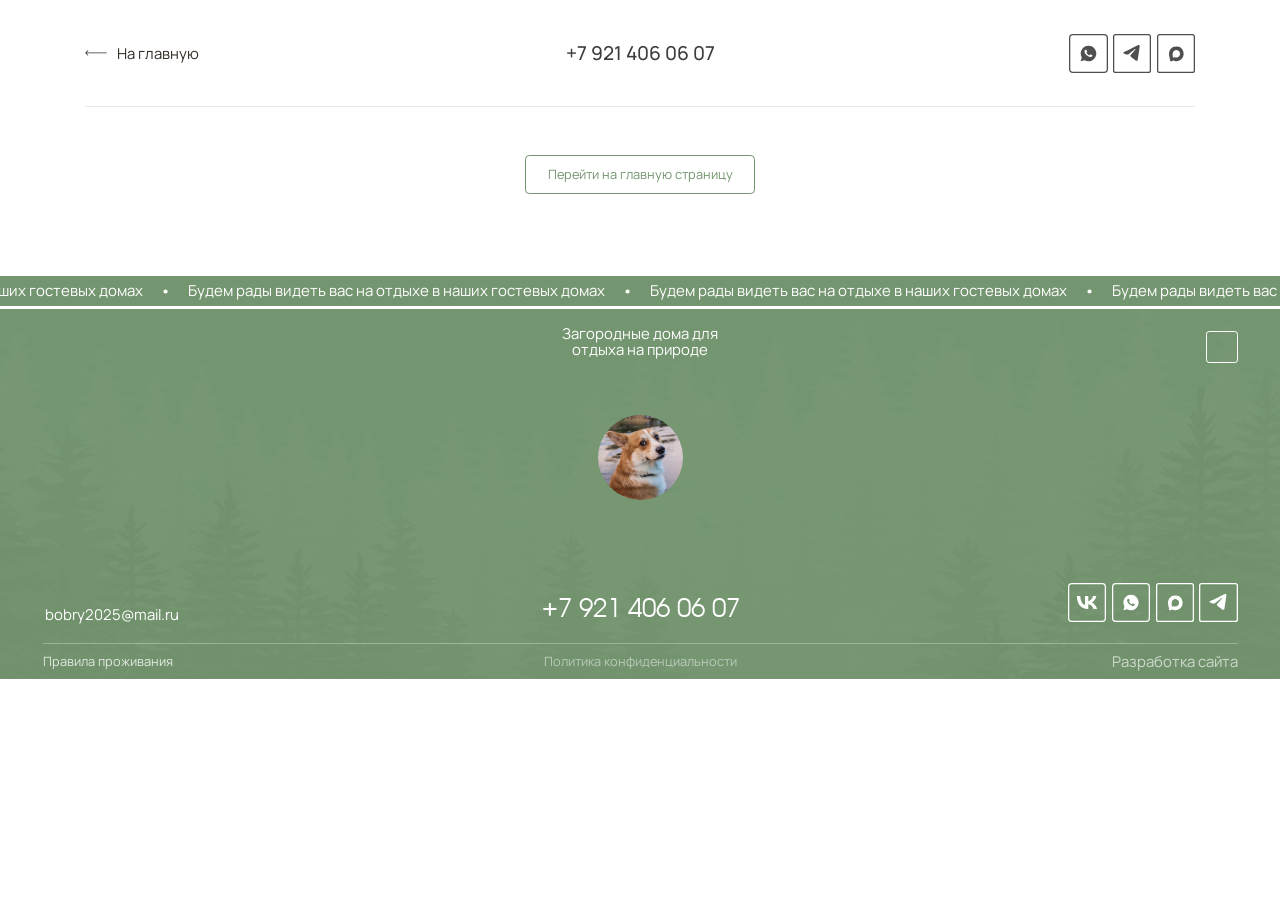
==== commit 2b7d0259: "Revert "Detilda core pages and replace runtime interactions with site-core" This reverts commit 0f42" ====
--- a/bronirovaniye.html
+++ b/bronirovaniye.html
@@ -1,5 +1,29 @@
-<!DOCTYPE html> <html lang="ru"> <head> <meta charset="utf-8"> <meta http-equiv="Content-Type" content="text/html; charset=utf-8"> <meta name="viewport" content="width=device-width, initial-scale=1.0"> <meta name="yandex-verification" content="f2694c901d199730"> <!--metatextblock--> <title> Бронирование гостевых домов «Бобры» в Ленинградской области на Ладожском озере</title> <meta name="description" content="Снять гостевой дом для отдыха на природе на Ладоге (70 км от Санкт-Петербурга) +7 921 406 06 07. Отдохните с семьёй и друзьми в комфортных коттеджах. Коттеджи на выходные с баней, мангальной зоной и рыбалкой. Можно с домашними питомцами."> <meta name="keywords" content="коттеджи в Ленинградской области, домики в деревне Лаврово, коттеджи недалеко от Шлиссельбурга, снять дом у озера с пляжем, коттедж для компании 6 человек, коттедж для двоих, дом с мангалом и баней"> <meta property="og:url" content="https://bobryhouses.ru/bronirovaniye"> <meta property="og:title" content=" Бронирование гостевых домов «Бобры» в Ленинградской области на Ладожском озере"> <meta property="og:description" content="Снять гостевой дом для отдыха на природе на Ладоге (70 км от Санкт-Петербурга) +7 921 406 06 07. Отдохните с семьёй и друзьми в комфортных коттеджах. Коттеджи на выходные с баней, мангальной зоной и рыбалкой. Можно с домашними питомцами."> <meta property="og:type" content="website"> <meta property="og:image" content="images/_1_4.jpg"> <link rel="canonical" href="https://bobryhouses.ru/bronirovaniye"> <!--/metatextblock--> <meta name="format-detection" content="telephone=no"> <meta http-equiv="x-dns-prefetch-control" content="on"> <!--favicons--> <link rel="icon" type="image/png" sizes="32x32" href="images/_120_1.png" media="(prefers-color-scheme: light)"> <link rel="icon" type="image/png" sizes="32x32" href="images/_120_2.png" media="(prefers-color-scheme: dark)"> <link rel="apple-touch-icon" type="image/png" href="images/_180_2.png"> <link rel="icon" type="image/png" sizes="192x192" href="images/_180_2.png"> <!--/favicons--> <!-- Assets --> <link rel="stylesheet" href="css/tilda-grid-3.0.min.css" type="text/css" media="all" onerror="this.loaderr='y';"> <link rel="stylesheet" href="css/tilda-blocks-page142332876.min.css" type="text/css" media="all" onerror="this.loaderr='y';"> <link href="css/css2.css" rel="stylesheet"> <link rel="stylesheet" href="css/tilda-animation-2.0.min.css" type="text/css" media="all" onerror="this.loaderr='y';"> <!-- nominify begin --><!-- nominify end --><script type="text/javascript">window.dataLayer=window.dataLayer||[];</script> <link rel="stylesheet" href="css/site-core.css"></head> <body class="t-body" style="margin:0;"> <!--allrecords--> <div id="allrecords" class="t-records" data-hook="blocks-collection-content-node" data-tilda-project-id="25703456" data-tilda-page-id="142332876" data-tilda-page-alias="bronirovaniye" data-tilda-formskey="607ffc9c79c71cff47650fc425703456" data-tilda-cookie="no" data-tilda-project-lang="RU" data-tilda-root-zone="com" data-tilda-project-headcode="yes" data-tilda-ts="y" data-tilda-project-country="RU"> <div id="rec2286742321" class="r t-rec" style=" " data-animationappear="off" data-record-type="360"> <!-- T360 --> <style>.t-records{opacity:0;}.t-records_animated{-webkit-transition:opacity ease-in-out 1s;-moz-transition:opacity ease-in-out 1s;-o-transition:opacity ease-in-out 1s;transition:opacity ease-in-out 1s;}.t-records.t-records_visible,.t-records .t-records{opacity:1;}</style> </div> <div id="rec2289112081" class="r t-rec" style=" " data-record-type="215"> <a name="naverkh" style="font-size:0;"></a> </div> <div id="rec2286742331" class="r t-rec t-rec_pb_0" style="padding-bottom:0px; " data-animationappear="off" data-record-type="396"> <!-- T396 --> <style>#rec2286742331 .t396__artboard {z-index:1000;}#rec2286742331 .t396__artboard {height:100px;background-color:#ffffff;overflow:visible;}#rec2286742331 .t396__filter {height:100px;}#rec2286742331 .t396__carrier{height:100px;background-position:center center;background-attachment:scroll;background-size:cover;background-repeat:no-repeat;}@media screen and (max-width:1599px) {#rec2286742331 .t396__artboard,#rec2286742331 .t396__filter,#rec2286742331 .t396__carrier {}#rec2286742331 .t396__filter {}#rec2286742331 .t396__carrier {background-attachment:scroll;}}@media screen and (max-width:1199px) {#rec2286742331 .t396__artboard,#rec2286742331 .t396__filter,#rec2286742331 .t396__carrier {height:80px;}#rec2286742331 .t396__filter {}#rec2286742331 .t396__carrier {background-attachment:scroll;}}@media screen and (max-width:959px) {#rec2286742331 .t396__artboard,#rec2286742331 .t396__filter,#rec2286742331 .t396__carrier {height:80px;}#rec2286742331 .t396__filter {}#rec2286742331 .t396__carrier {background-attachment:scroll;}}@media screen and (max-width:639px) {#rec2286742331 .t396__artboard {position:relative;width:initial;left:initial;top:initial;bottom:initial;transform:none;transition:none;opacity:1;z-index:1000;}#rec2286742331 .t396__artboard {transition:none;transform:none;opacity:1;}#rec2286742331 .t396__artboard,#rec2286742331 .t396__filter,#rec2286742331 .t396__carrier {height:80px;}#rec2286742331 .t396__filter {}#rec2286742331 .t396__carrier {background-attachment:scroll;}}@media screen and (max-width:479px) {#rec2286742331 .t396__artboard,#rec2286742331 .t396__filter,#rec2286742331 .t396__carrier {height:70px;}#rec2286742331 .t396__filter {}#rec2286742331 .t396__carrier {background-attachment:scroll;}}#rec2286742331 .tn-elem[data-elem-id="1739696421408"]{color:#3d3d3c;text-align:center;z-index:3;top:calc(50px - 18px + 0px);;left:calc(50% - 800px + 708px);;width:184px;height:36px;}#rec2286742331 .tn-elem[data-elem-id="1739696421408"] .tn-atom{color:#3d3d3c;font-size:18px;font-family:var(--t-text-font,Arial);line-height:1;font-weight:500;border-radius:3px 3px 3px 3px;background-position:center center;--t396-borderwidth:0px;--t396-speedhover:0.2s;transition:background-color var(--t396-speedhover,0s) ease-in-out,color var(--t396-speedhover,0s) ease-in-out,border-color var(--t396-speedhover,0s) ease-in-out,box-shadow var(--t396-shadowshoverspeed,0.2s) ease-in-out;-webkit-box-pack:center;-ms-flex-pack:center;justify-content:center;}#rec2286742331 .tn-elem[data-elem-id="1739696421408"] .tn-atom::after{display:none;}#rec2286742331 .tn-elem[data-elem-id="1739696421408"] .tn-atom .tn-atom__button-content{column-gap:10px;padding:0px 0px 0px 0px;}#rec2286742331 .tn-elem[data-elem-id="1739696421408"] .tn-atom .tn-atom__button-text{transition:color var(--t396-speedhover,0s) ease-in-out;color:#3d3d3c;}#rec2286742331 .tn-elem[data-elem-id="1739696421408"] .tn-atom .tn-atom__button-border::before{display:none;}#rec2286742331 .tn-elem[data-elem-id="1739696421408"] .tn-atom .tn-atom__button-border::after{display:none;}@media (hover),(min-width:0\0){#rec2286742331 .tn-elem[data-elem-id="1739696421408"] .tn-atom:hover::after{opacity:0;}#rec2286742331 .tn-elem[data-elem-id="1739696421408"] .tn-atom:hover{animation-name:none;}}@media (hover),(min-width:0\0){#rec2286742331 .tn-elem[data-elem-id="1739696421408"] .tn-atom:hover{color:#73956f;}#rec2286742331 .tn-elem[data-elem-id="1739696421408"] .tn-atom:hover .tn-atom__button-text{color:#73956f;}}@media screen and (max-width:1599px){#rec2286742331 .tn-elem[data-elem-id="1739696421408"]{display:block;left:calc(50% - 600px + 508px);;width:px;}#rec2286742331 .tn-elem[data-elem-id="1739696421408"] .tn-atom{white-space:normal;background-size:cover;}#rec2286742331 .tn-elem[data-elem-id="1739696421408"] .tn-atom::after{display:none;}#rec2286742331 .tn-elem[data-elem-id="1739696421408"] .tn-atom .tn-atom__button-text{overflow:visible;}#rec2286742331 .tn-elem[data-elem-id="1739696421408"] .tn-atom .tn-atom__button-border::before{display:none;}#rec2286742331 .tn-elem[data-elem-id="1739696421408"] .tn-atom .tn-atom__button-border::after{display:none;}@media (hover),(min-width:0\0){#rec2286742331 .tn-elem[data-elem-id="1739696421408"] .tn-atom:hover::after{opacity:0;}#rec2286742331 .tn-elem[data-elem-id="1739696421408"] .tn-atom:hover{animation-name:none;}}}@media screen and (max-width:1199px){#rec2286742331 .tn-elem[data-elem-id="1739696421408"]{display:block;left:calc(50% - 480px + 388px);;width:px;}#rec2286742331 .tn-elem[data-elem-id="1739696421408"] .tn-atom{white-space:normal;background-size:cover;}#rec2286742331 .tn-elem[data-elem-id="1739696421408"] .tn-atom::after{display:none;}#rec2286742331 .tn-elem[data-elem-id="1739696421408"] .tn-atom .tn-atom__button-text{overflow:visible;}#rec2286742331 .tn-elem[data-elem-id="1739696421408"] .tn-atom .tn-atom__button-border::before{display:none;}#rec2286742331 .tn-elem[data-elem-id="1739696421408"] .tn-atom .tn-atom__button-border::after{display:none;}@media (hover),(min-width:0\0){#rec2286742331 .tn-elem[data-elem-id="1739696421408"] .tn-atom:hover::after{opacity:0;}#rec2286742331 .tn-elem[data-elem-id="1739696421408"] .tn-atom:hover{animation-name:none;}}}@media screen and (max-width:959px){#rec2286742331 .tn-elem[data-elem-id="1739696421408"]{display:block;left:calc(50% - 320px + 228px);;width:px;}#rec2286742331 .tn-elem[data-elem-id="1739696421408"] .tn-atom{white-space:normal;font-size:16px;background-size:cover;}#rec2286742331 .tn-elem[data-elem-id="1739696421408"] .tn-atom::after{display:none;}#rec2286742331 .tn-elem[data-elem-id="1739696421408"] .tn-atom .tn-atom__button-text{overflow:visible;}#rec2286742331 .tn-elem[data-elem-id="1739696421408"] .tn-atom .tn-atom__button-border::before{display:none;}#rec2286742331 .tn-elem[data-elem-id="1739696421408"] .tn-atom .tn-atom__button-border::after{display:none;}@media (hover),(min-width:0\0){#rec2286742331 .tn-elem[data-elem-id="1739696421408"] .tn-atom:hover::after{opacity:0;}#rec2286742331 .tn-elem[data-elem-id="1739696421408"] .tn-atom:hover{animation-name:none;}}}@media screen and (max-width:639px){#rec2286742331 .tn-elem[data-elem-id="1739696421408"]{display:block;left:calc(50% - 240px + 148px);;width:px;}#rec2286742331 .tn-elem[data-elem-id="1739696421408"] .tn-atom{white-space:normal;font-size:14px;background-size:cover;}#rec2286742331 .tn-elem[data-elem-id="1739696421408"] .tn-atom::after{display:none;}#rec2286742331 .tn-elem[data-elem-id="1739696421408"] .tn-atom .tn-atom__button-text{overflow:visible;}#rec2286742331 .tn-elem[data-elem-id="1739696421408"] .tn-atom .tn-atom__button-border::before{display:none;}#rec2286742331 .tn-elem[data-elem-id="1739696421408"] .tn-atom .tn-atom__button-border::after{display:none;}@media (hover),(min-width:0\0){#rec2286742331 .tn-elem[data-elem-id="1739696421408"] .tn-atom:hover::after{opacity:0;}#rec2286742331 .tn-elem[data-elem-id="1739696421408"] .tn-atom:hover{animation-name:none;}}}@media screen and (max-width:479px){#rec2286742331 .tn-elem[data-elem-id="1739696421408"]{display:block;top:calc(50px - 18px + 0px);;left:calc(50% - 160px + 110px);;width:101px;height:22px;}#rec2286742331 .tn-elem[data-elem-id="1739696421408"] .tn-atom{white-space:normal;font-size:12px;background-size:cover;}#rec2286742331 .tn-elem[data-elem-id="1739696421408"] .tn-atom::after{display:none;}#rec2286742331 .tn-elem[data-elem-id="1739696421408"] .tn-atom .tn-atom__button-text{overflow:visible;}#rec2286742331 .tn-elem[data-elem-id="1739696421408"] .tn-atom .tn-atom__button-border::before{display:none;}#rec2286742331 .tn-elem[data-elem-id="1739696421408"] .tn-atom .tn-atom__button-border::after{display:none;}@media (hover),(min-width:0\0){#rec2286742331 .tn-elem[data-elem-id="1739696421408"] .tn-atom:hover::after{opacity:0;}#rec2286742331 .tn-elem[data-elem-id="1739696421408"] .tn-atom:hover{animation-name:none;}}}#rec2286742331 .tn-elem[data-elem-id="1733992057539"]{z-index:3;top:-267px;;left:calc(50% - 800px + 896px);;width:28px;height:auto;}#rec2286742331 .tn-elem.[data-elem-id="1733992057539"]{opacity:0;}#rec2286742331 .tn-elem[data-elem-id="1733992057539"] .tn-atom{border-radius:0px 0px 0px 0px;background-position:center center;border-width:var(--t396-borderwidth,0);border-style:var(--t396-borderstyle,solid);border-color:var(--t396-bordercolor,transparent);transition:background-color var(--t396-speedhover,0s) ease-in-out,color var(--t396-speedhover,0s) ease-in-out,border-color var(--t396-speedhover,0s) ease-in-out,box-shadow var(--t396-shadowshoverspeed,0.2s) ease-in-out;}#rec2286742331 .tn-elem[data-elem-id="1733992057539"] .tn-atom__img{border-radius:0px 0px 0px 0px;object-position:center center;}@media screen and (max-width:1599px){#rec2286742331 .tn-elem[data-elem-id="1733992057539"]{display:table;top:-267px;;left:calc(50% - 600px + 896px);;width:28px;height:auto;}}@media screen and (max-width:1199px){#rec2286742331 .tn-elem[data-elem-id="1733992057539"]{display:table;top:-308px;;left:calc(50% - 480px + 536px);;height:auto;}}@media screen and (max-width:959px){#rec2286742331 .tn-elem[data-elem-id="1733992057539"]{display:table;top:-281px;;left:calc(50% - 320px + 302px);;width:28px;height:auto;}}@media screen and (max-width:639px){#rec2286742331 .tn-elem[data-elem-id="1733992057539"]{display:table;top:-257px;;left:calc(50% - 240px + 270px);;height:auto;}}@media screen and (max-width:479px){#rec2286742331 .tn-elem[data-elem-id="1733992057539"]{display:table;top:-260px;;left:calc(50% - 160px + 250px);;height:auto;}}#rec2286742331 .tn-elem[data-elem-id="1734000326819"]{z-index:3;top:99px;;left:calc(50% - 800px + 290px);;width:1020px;height:1px;}#rec2286742331 .tn-elem[data-elem-id="1734000326819"] .tn-atom{border-radius:0px 0px 0px 0px;opacity:0.2;background-color:#73956f;background-position:center center;border-width:var(--t396-borderwidth,0);border-style:var(--t396-borderstyle,solid);border-color:var(--t396-bordercolor,transparent);transition:background-color var(--t396-speedhover,0s) ease-in-out,color var(--t396-speedhover,0s) ease-in-out,border-color var(--t396-speedhover,0s) ease-in-out,box-shadow var(--t396-shadowshoverspeed,0.2s) ease-in-out;}@media screen and (max-width:1599px){#rec2286742331 .tn-elem[data-elem-id="1734000326819"]{display:table;top:99px;;left:calc(50% - 600px + 80px);;width:1040px;height:1px;}}@media screen and (max-width:1199px){#rec2286742331 .tn-elem[data-elem-id="1734000326819"]{display:table;top:79px;;left:calc(50% - 480px + 10px);;width:940px;}}@media screen and (max-width:959px){#rec2286742331 .tn-elem[data-elem-id="1734000326819"]{display:table;left:calc(50% - 320px + 10px);;width:620px;}}@media screen and (max-width:639px){#rec2286742331 .tn-elem[data-elem-id="1734000326819"]{display:table;top:79px;;left:calc(50% - 240px + 10px);;width:460px;}}@media screen and (max-width:479px){#rec2286742331 .tn-elem[data-elem-id="1734000326819"]{display:table;top:69px;;left:calc(50% - 160px + 10px);;width:300px;}}#rec2286742331 .tn-elem[data-elem-id="1739961442941"]{z-index:3;top:47px;;left:calc(50% - 800px + 290px);;width:20px;height:auto;}#rec2286742331 .tn-elem[data-elem-id="1739961442941"] .tn-atom{border-radius:0px 0px 0px 0px;background-position:center center;border-width:var(--t396-borderwidth,0);border-style:var(--t396-borderstyle,solid);border-color:var(--t396-bordercolor,transparent);transition:background-color var(--t396-speedhover,0s) ease-in-out,color var(--t396-speedhover,0s) ease-in-out,border-color var(--t396-speedhover,0s) ease-in-out,box-shadow var(--t396-shadowshoverspeed,0.2s) ease-in-out;}#rec2286742331 .tn-elem[data-elem-id="1739961442941"] .tn-atom__img{border-radius:0px 0px 0px 0px;object-position:center center;}@media screen and (max-width:1599px){#rec2286742331 .tn-elem[data-elem-id="1739961442941"]{display:table;left:calc(50% - 600px + 80px);;height:auto;}}@media screen and (max-width:1199px){#rec2286742331 .tn-elem[data-elem-id="1739961442941"]{display:table;top:37px;;left:calc(50% - 480px + 10px);;width:20px;height:auto;}}@media screen and (max-width:959px){#rec2286742331 .tn-elem[data-elem-id="1739961442941"]{display:table;left:calc(50% - 320px + 10px);;height:auto;}}@media screen and (max-width:639px){#rec2286742331 .tn-elem[data-elem-id="1739961442941"]{display:table;height:auto;}}@media screen and (max-width:479px){#rec2286742331 .tn-elem[data-elem-id="1739961442941"]{display:table;top:33px;;width:14px;height:auto;}}#rec2286742331 .tn-elem[data-elem-id="1739961442937"]{color:#322c26;z-index:3;top:43px;;left:calc(50% - 800px + 320px);;width:139px;height:auto;}#rec2286742331 .tn-elem[data-elem-id="1739961442937"] .tn-atom{vertical-align:middle;color:#322c26;font-size:14px;font-family:var(--t-text-font,Arial);line-height:1;font-weight:400;background-position:center center;border-width:var(--t396-borderwidth,0);border-style:var(--t396-borderstyle,solid);border-color:var(--t396-bordercolor,transparent);transition:background-color var(--t396-speedhover,0s) ease-in-out,color var(--t396-speedhover,0s) ease-in-out,border-color var(--t396-speedhover,0s) ease-in-out,box-shadow var(--t396-shadowshoverspeed,0.2s) ease-in-out;--t396-shadow-text-opacity:100%;text-shadow:var(--t396-shadow-text-x,0px) var(--t396-shadow-text-y,0px) var(--t396-shadow-text-blur,0px) rgba(var(--t396-shadow-text-color),var(--t396-shadow-text-opacity,100%));}@media screen and (max-width:1599px){#rec2286742331 .tn-elem[data-elem-id="1739961442937"]{display:table;left:calc(50% - 600px + 110px);;width:px;height:auto;}#rec2286742331 .tn-elem[data-elem-id="1739961442937"] .tn-atom{white-space:normal;background-size:cover;}}@media screen and (max-width:1199px){#rec2286742331 .tn-elem[data-elem-id="1739961442937"]{display:table;top:32px;;left:calc(50% - 480px + 35px);;width:px;height:auto;}#rec2286742331 .tn-elem[data-elem-id="1739961442937"] .tn-atom{white-space:normal;background-size:cover;}}@media screen and (max-width:959px){#rec2286742331 .tn-elem[data-elem-id="1739961442937"]{display:table;top:33px;;left:calc(50% - 320px + 40px);;width:px;height:auto;}#rec2286742331 .tn-elem[data-elem-id="1739961442937"] .tn-atom{white-space:normal;background-size:cover;}}@media screen and (max-width:639px){#rec2286742331 .tn-elem[data-elem-id="1739961442937"]{display:table;top:33px;;width:81px;height:auto;}#rec2286742331 .tn-elem[data-elem-id="1739961442937"] .tn-atom{white-space:normal;background-size:cover;}}@media screen and (max-width:479px){#rec2286742331 .tn-elem[data-elem-id="1739961442937"]{display:table;top:30px;;left:calc(50% - 160px + 28px);;width:63px;height:auto;}#rec2286742331 .tn-elem[data-elem-id="1739961442937"] .tn-atom{white-space:normal;font-size:10px;background-size:cover;}}#rec2286742331 .tn-elem[data-elem-id="1743920514224"]{z-index:3;top:32px;;left:calc(50% - 800px + 1194px);;width:36px;height:auto;}#rec2286742331 .tn-elem[data-elem-id="1743920514224"] .tn-atom{border-radius:0px 0px 0px 0px;opacity:0.9;background-position:center center;border-width:var(--t396-borderwidth,0);border-style:var(--t396-borderstyle,solid);border-color:var(--t396-bordercolor,transparent);transition:background-color var(--t396-speedhover,0s) ease-in-out,color var(--t396-speedhover,0s) ease-in-out,border-color var(--t396-speedhover,0s) ease-in-out,box-shadow var(--t396-shadowshoverspeed,0.2s) ease-in-out;}#rec2286742331 .tn-elem[data-elem-id="1743920514224"] .tn-atom__img{border-radius:0px 0px 0px 0px;object-position:center center;}@media screen and (max-width:1599px){#rec2286742331 .tn-elem[data-elem-id="1743920514224"]{display:table;left:calc(50% - 600px + 1002px);;height:auto;}}@media screen and (max-width:1199px){#rec2286742331 .tn-elem[data-elem-id="1743920514224"]{display:table;top:25px;;left:calc(50% - 480px + 850px);;width:30px;height:auto;}}@media screen and (max-width:959px){#rec2286742331 .tn-elem[data-elem-id="1743920514224"]{display:table;left:calc(50% - 320px + 530px);;height:auto;}}@media screen and (max-width:639px){#rec2286742331 .tn-elem[data-elem-id="1743920514224"]{display:table;left:calc(50% - 240px + 374px);;height:auto;}}@media screen and (max-width:479px){#rec2286742331 .tn-elem[data-elem-id="1743920514224"]{display:table;top:23px;;left:calc(50% - 160px + 232px);;width:24px;height:auto;}}#rec2286742331 .tn-elem[data-elem-id="1779173387880000002"]{z-index:3;top:32px;;left:calc(50% - 800px + 1234px);;width:36px;height:auto;}#rec2286742331 .tn-elem[data-elem-id="1779173387880000002"] .tn-atom{border-radius:0px 0px 0px 0px;opacity:0.9;background-position:center center;border-width:var(--t396-borderwidth,0);border-style:var(--t396-borderstyle,solid);border-color:var(--t396-bordercolor,transparent);transition:background-color var(--t396-speedhover,0s) ease-in-out,color var(--t396-speedhover,0s) ease-in-out,border-color var(--t396-speedhover,0s) ease-in-out,box-shadow var(--t396-shadowshoverspeed,0.2s) ease-in-out;}#rec2286742331 .tn-elem[data-elem-id="1779173387880000002"] .tn-atom__img{border-radius:0px 0px 0px 0px;object-position:center center;}@media screen and (max-width:1599px){#rec2286742331 .tn-elem[data-elem-id="1779173387880000002"]{display:table;left:calc(50% - 600px + 1043px);;height:auto;}}@media screen and (max-width:1199px){#rec2286742331 .tn-elem[data-elem-id="1779173387880000002"]{display:table;top:25px;;left:calc(50% - 480px + 885px);;width:30px;height:auto;}}@media screen and (max-width:959px){#rec2286742331 .tn-elem[data-elem-id="1779173387880000002"]{display:table;left:calc(50% - 320px + 565px);;height:auto;}}@media screen and (max-width:639px){#rec2286742331 .tn-elem[data-elem-id="1779173387880000002"]{display:table;left:calc(50% - 240px + 407px);;height:auto;}}@media screen and (max-width:479px){#rec2286742331 .tn-elem[data-elem-id="1779173387880000002"]{display:table;top:23px;;left:calc(50% - 160px + 259px);;width:24px;height:auto;}}#rec2286742331 .tn-elem[data-elem-id="1779173370699000001"]{z-index:3;top:32px;;left:calc(50% - 800px + 1274px);;width:36px;height:auto;}#rec2286742331 .tn-elem[data-elem-id="1779173370699000001"] .tn-atom{border-radius:0px 0px 0px 0px;opacity:0.9;background-position:center center;border-width:var(--t396-borderwidth,0);border-style:var(--t396-borderstyle,solid);border-color:var(--t396-bordercolor,transparent);transition:background-color var(--t396-speedhover,0s) ease-in-out,color var(--t396-speedhover,0s) ease-in-out,border-color var(--t396-speedhover,0s) ease-in-out,box-shadow var(--t396-shadowshoverspeed,0.2s) ease-in-out;}#rec2286742331 .tn-elem[data-elem-id="1779173370699000001"] .tn-atom__img{border-radius:0px 0px 0px 0px;object-position:center center;}@media screen and (max-width:1599px){#rec2286742331 .tn-elem[data-elem-id="1779173370699000001"]{display:table;left:calc(50% - 600px + 1084px);;height:auto;}}@media screen and (max-width:1199px){#rec2286742331 .tn-elem[data-elem-id="1779173370699000001"]{display:table;top:25px;;left:calc(50% - 480px + 920px);;width:30px;height:auto;}}@media screen and (max-width:959px){#rec2286742331 .tn-elem[data-elem-id="1779173370699000001"]{display:table;left:calc(50% - 320px + 600px);;height:auto;}}@media screen and (max-width:639px){#rec2286742331 .tn-elem[data-elem-id="1779173370699000001"]{display:table;left:calc(50% - 240px + 440px);;height:auto;}}@media screen and (max-width:479px){#rec2286742331 .tn-elem[data-elem-id="1779173370699000001"]{display:table;top:23px;;left:calc(50% - 160px + 286px);;width:24px;height:auto;}}</style> <div class="t396"> <div class="t396__artboard" data-artboard-recid="2286742331" data-artboard-screens="320,480,640,960,1200,1600" data-artboard-height="100" data-artboard-valign="center" data-artboard-upscale="window" data-artboard-ovrflw="visible" data-artboard-height-res-320="70" data-artboard-height-res-480="80" data-artboard-pos-res-480 data-artboard-fixed-trigger-res-480 data-artboard-height-res-640="80" data-artboard-height-res-960="80"> <div class="t396__carrier" data-artboard-recid="2286742331"></div> <div class="t396__filter" data-artboard-recid="2286742331"></div> <div class="t396__elem tn-elem tn-elem__22867423311739696421408" data-elem-id="1739696421408" data-elem-type="button" data-field-top-value="0" data-field-left-value="708" data-field-height-value="36" data-field-width-value="184" data-field-axisy-value="center" data-field-axisx-value="left" data-field-container-value="grid" data-field-topunits-value="px" data-field-leftunits-value="px" data-field-heightunits-value="px" data-field-widthunits-value="px" data-animate-mobile="y" data-field-textfit-value="fixedsize" data-field-widthmode-value="fixed" data-field-heightmode-value="fixed" data-field-fontsize-value="18" data-field-top-res-320-value="0" data-field-left-res-320-value="110" data-field-height-res-320-value="22" data-field-width-res-320-value="101" data-field-fontsize-res-320-value="12" data-field-left-res-480-value="148" data-field-fontsize-res-480-value="14" data-field-left-res-640-value="228" data-field-fontsize-res-640-value="16" data-field-left-res-960-value="388" data-field-left-res-1200-value="508"> <a class="tn-atom" href="tel:+79214060607" target="_blank"> <div class="tn-atom__button-content"> <span class="tn-atom__button-text">+7 921 406 06 07</span> </div> <span class="tn-atom__button-border"></span> </a> </div> <div class="t396__elem tn-elem tn-elem__22867423311733992057539 " data-elem-id="1733992057539" data-elem-type="image" data-field-top-value="-267" data-field-left-value="896" data-field-height-value="28" data-field-width-value="28" data-field-axisy-value="top" data-field-axisx-value="left" data-field-container-value="grid" data-field-topunits-value="px" data-field-leftunits-value="px" data-field-heightunits-value="px" data-field-widthunits-value="px" data-animate-mobile="y" data-animate-sbs-event="blockintoview" data-animate-sbs-trg="1" data-animate-sbs-trgofst="0" data-animate-sbs-opts="[{'mx':0,'my':0,'sx':1,'sy':1,'op':1,'ro':0,'ti':0,'ea':'0','dt':0},{'mx':0,'my':0,'sx':1,'sy':1,'op':0,'ro':0,'ti':100,'ea':'0','dt':0},{'mx':0,'my':0,'sx':1,'sy':1,'op':1,'ro':0,'ti':600,'ea':'0','dt':2400},{'mx':0,'my':0,'sx':1,'sy':1,'op':1,'ro':0,'ti':400,'ea':'0','dt':0}]" data-field-filewidth-value="29" data-field-fileheight-value="29" data-field-heightmode-value="hug" data-field-top-res-320-value="-260" data-field-left-res-320-value="250" data-field-height-res-320-value="28" data-field-top-res-480-value="-257" data-field-left-res-480-value="270" data-field-height-res-480-value="28" data-field-top-res-640-value="-281" data-field-left-res-640-value="302" data-field-height-res-640-value="28" data-field-width-res-640-value="28" data-field-top-res-960-value="-308" data-field-left-res-960-value="536" data-field-height-res-960-value="28" data-field-top-res-1200-value="-267" data-field-left-res-1200-value="896" data-field-height-res-1200-value="28" data-field-width-res-1200-value="28"> <div class="tn-atom"> <img class="tn-atom__img" src="fonts/photo_16.svg" alt imgfield="tn_img_1733992057539" decoding="async" loading="eager" fetchpriority="high"> </div> </div> <div class="t396__elem tn-elem tn-elem__22867423311734000326819" data-elem-id="1734000326819" data-elem-type="shape" data-field-top-value="99" data-field-left-value="290" data-field-height-value="1" data-field-width-value="1020" data-field-axisy-value="top" data-field-axisx-value="left" data-field-container-value="grid" data-field-topunits-value="px" data-field-leftunits-value="px" data-field-heightunits-value="px" data-field-widthunits-value="px" data-animate-mobile="y" data-field-widthmode-value="fixed" data-field-top-res-320-value="69" data-field-left-res-320-value="10" data-field-width-res-320-value="300" data-field-widthmode-res-320-value="fixed" data-field-top-res-480-value="79" data-field-left-res-480-value="10" data-field-width-res-480-value="460" data-field-widthmode-res-480-value="fixed" data-field-left-res-640-value="10" data-field-width-res-640-value="620" data-field-widthmode-res-640-value="fixed" data-field-top-res-960-value="79" data-field-left-res-960-value="10" data-field-width-res-960-value="940" data-field-widthmode-res-960-value="fixed" data-field-top-res-1200-value="99" data-field-left-res-1200-value="80" data-field-height-res-1200-value="1" data-field-width-res-1200-value="1040" data-field-widthmode-res-1200-value="fixed"> <div class="tn-atom"> </div> </div> <div class="t396__elem tn-elem tn-elem__22867423311739961442941" data-elem-id="1739961442941" data-elem-type="image" data-field-top-value="47" data-field-left-value="290" data-field-height-value="6" data-field-width-value="20" data-field-axisy-value="top" data-field-axisx-value="left" data-field-container-value="grid" data-field-topunits-value="px" data-field-leftunits-value="px" data-field-heightunits-value="px" data-field-widthunits-value="px" data-field-filewidth-value="31" data-field-fileheight-value="9" data-field-widthmode-value="fixed" data-field-heightmode-value="hug" data-field-top-res-320-value="33" data-field-height-res-320-value="4" data-field-width-res-320-value="14" data-field-widthmode-res-320-value="fixed" data-field-height-res-480-value="6" data-field-left-res-640-value="10" data-field-height-res-640-value="6" data-field-top-res-960-value="37" data-field-left-res-960-value="10" data-field-height-res-960-value="6" data-field-width-res-960-value="20" data-field-widthmode-res-960-value="fixed" data-field-left-res-1200-value="80" data-field-height-res-1200-value="6"> <a class="tn-atom" href> <img class="tn-atom__img" src="fonts/photo_17.svg" alt imgfield="tn_img_1739961442941" decoding="async" loading="eager" fetchpriority="high"> </a> </div> <div class="t396__elem tn-elem tn-elem__22867423311739961442937" data-elem-id="1739961442937" data-elem-type="text" data-field-top-value="43" data-field-left-value="320" data-field-height-value="14" data-field-width-value="139" data-field-axisy-value="top" data-field-axisx-value="left" data-field-container-value="grid" data-field-topunits-value="px" data-field-leftunits-value="px" data-field-heightunits-value="px" data-field-widthunits-value="px" data-field-textfit-value="autoheight" data-field-fontsize-value="14" data-field-top-res-320-value="30" data-field-left-res-320-value="28" data-field-width-res-320-value="63" data-field-fontsize-res-320-value="10" data-field-top-res-480-value="33" data-field-width-res-480-value="81" data-field-top-res-640-value="33" data-field-left-res-640-value="40" data-field-top-res-960-value="32" data-field-left-res-960-value="35" data-field-left-res-1200-value="110"> <div class="tn-atom"><a href style="color: inherit">На главную</a></div> </div> <div class="t396__elem tn-elem tn-elem__22867423311743920514224" data-elem-id="1743920514224" data-elem-type="image" data-field-top-value="32" data-field-left-value="1194" data-field-height-value="36" data-field-width-value="36" data-field-axisy-value="top" data-field-axisx-value="left" data-field-container-value="grid" data-field-topunits-value="px" data-field-leftunits-value="px" data-field-heightunits-value="px" data-field-widthunits-value="px" data-field-filewidth-value="30" data-field-fileheight-value="30" data-field-widthmode-value="fixed" data-field-heightmode-value="hug" data-field-top-res-320-value="23" data-field-left-res-320-value="232" data-field-height-res-320-value="24" data-field-width-res-320-value="24" data-field-widthmode-res-320-value="fixed" data-field-left-res-480-value="374" data-field-height-res-480-value="30" data-field-left-res-640-value="530" data-field-height-res-640-value="30" data-field-top-res-960-value="25" data-field-left-res-960-value="850" data-field-height-res-960-value="30" data-field-width-res-960-value="30" data-field-widthmode-res-960-value="fixed" data-field-left-res-1200-value="1002" data-field-height-res-1200-value="36"> <a class="tn-atom" href="https://wa.me/79214060607" target="_blank"> <img class="tn-atom__img" src="fonts/____8.svg" alt imgfield="tn_img_1743920514224" decoding="async" loading="lazy"> </a> </div> <div class="t396__elem tn-elem tn-elem__22867423311779173387880000002" data-elem-id="1779173387880000002" data-elem-type="image" data-field-top-value="32" data-field-left-value="1234" data-field-height-value="36" data-field-width-value="36" data-field-axisy-value="top" data-field-axisx-value="left" data-field-container-value="grid" data-field-topunits-value="px" data-field-leftunits-value="px" data-field-heightunits-value="px" data-field-widthunits-value="px" data-field-filewidth-value="30" data-field-fileheight-value="30" data-field-widthmode-value="fixed" data-field-heightmode-value="hug" data-field-top-res-320-value="23" data-field-left-res-320-value="259" data-field-height-res-320-value="24" data-field-width-res-320-value="24" data-field-widthmode-res-320-value="fixed" data-field-left-res-480-value="407" data-field-height-res-480-value="30" data-field-left-res-640-value="565" data-field-height-res-640-value="30" data-field-top-res-960-value="25" data-field-left-res-960-value="885" data-field-height-res-960-value="30" data-field-width-res-960-value="30" data-field-widthmode-res-960-value="fixed" data-field-left-res-1200-value="1043" data-field-height-res-1200-value="36"> <a class="tn-atom" href="https://t.me/bobry_clamping" target="_blank"> <img class="tn-atom__img" src="fonts/____7.svg" alt imgfield="tn_img_1779173387880000002" decoding="async" loading="lazy"> </a> </div> <div class="t396__elem tn-elem tn-elem__22867423311779173370699000001" data-elem-id="1779173370699000001" data-elem-type="image" data-field-top-value="32" data-field-left-value="1274" data-field-height-value="36" data-field-width-value="36" data-field-axisy-value="top" data-field-axisx-value="left" data-field-container-value="grid" data-field-topunits-value="px" data-field-leftunits-value="px" data-field-heightunits-value="px" data-field-widthunits-value="px" data-field-filewidth-value="30" data-field-fileheight-value="30" data-field-widthmode-value="fixed" data-field-heightmode-value="hug" data-field-top-res-320-value="23" data-field-left-res-320-value="286" data-field-height-res-320-value="24" data-field-width-res-320-value="24" data-field-widthmode-res-320-value="fixed" data-field-left-res-480-value="440" data-field-height-res-480-value="30" data-field-left-res-640-value="600" data-field-height-res-640-value="30" data-field-top-res-960-value="25" data-field-left-res-960-value="920" data-field-height-res-960-value="30" data-field-width-res-960-value="30" data-field-widthmode-res-960-value="fixed" data-field-left-res-1200-value="1084" data-field-height-res-1200-value="36"> <a class="tn-atom" href="https://max.ru/u/f9LHodD0cOJPFlIMvgwL6YRxq3bvho5sFw8tnhwZDB45g3SDnXQybzzWfxA" target="_blank"> <img class="tn-atom__img" src="fonts/____9.svg" alt imgfield="tn_img_1779173370699000001" decoding="async" loading="lazy"> </a> </div> </div> </div> <!-- /T396 --> </div> <div id="rec2286960561" class="r t-rec t-rec_pb_30" style="padding-bottom:30px;background-color:#ffffff; " data-animationappear="off" data-record-type="131" data-bg-color="#ffffff"> <!-- T123 --> <div class="t123"> <div class="t-container_100 "> <div class="t-width t-width_100 "> <!-- nominify begin --> <script type="module" src="https://homereserve.ru/widget.js"></script> <script type="module"> // Вставка формы поиска window.homereserve.initWidgetSearch({ token: "gDleLbdhMC", // например, AAEDrQ navigation: false, instance_id: 'search' // должен совпадать с data-instance-id контейнера
-}); // Вставка списка объектов window.homereserve.initWidgetList({ token: "gDleLbdhMC", // например, AAEDrQ navigation: false, instance_id: 'list' // должен совпадать с data-instance-id контейнера }); </script> <!-- Например, вверху страницы — форма поиска --> <div id="hr-widget" data-instance-id="search"></div> <!-- Например, ниже — список объектов --> <div id="hr-widget" data-instance-id="list"></div> <!-- nominify end --> </div> </div> </div> </div> <div id="rec2287649011" class="r t-rec" style=" " data-animationappear="off" data-record-type="131"> <!-- T123 --> <div class="t123"> <div class="t-container_100 "> <div class="t-width t-width_100 "> <!-- nominify begin --> <style> div.custom-calendar.hr-search-container { padding: 30px 10px !important;
-} </style> <!-- nominify end --> </div> </div> </div> </div> <div id="rec2286742371" class="r t-rec t-rec_pb_0" style="padding-bottom:0px; " data-animationappear="off" data-record-type="396"> <!-- T396 --> <style>#rec2286742371 .t396__artboard {height:72px;background-color:#ffffff;}#rec2286742371 .t396__filter {height:72px;}#rec2286742371 .t396__carrier{height:72px;background-position:center center;background-attachment:scroll;background-size:cover;background-repeat:no-repeat;}@media screen and (max-width:1599px) {#rec2286742371 .t396__artboard,#rec2286742371 .t396__filter,#rec2286742371 .t396__carrier {height:72px;}#rec2286742371 .t396__filter {}#rec2286742371 .t396__carrier {background-attachment:scroll;}}@media screen and (max-width:1199px) {#rec2286742371 .t396__artboard,#rec2286742371 .t396__filter,#rec2286742371 .t396__carrier {height:72px;}#rec2286742371 .t396__artboard {background-color:#ffffff;background-image:none;}#rec2286742371 .t396__filter {}#rec2286742371 .t396__carrier {background-attachment:scroll;}}@media screen and (max-width:959px) {#rec2286742371 .t396__artboard,#rec2286742371 .t396__filter,#rec2286742371 .t396__carrier {height:72px;}#rec2286742371 .t396__filter {}#rec2286742371 .t396__carrier {background-attachment:scroll;}}@media screen and (max-width:639px) {#rec2286742371 .t396__artboard,#rec2286742371 .t396__filter,#rec2286742371 .t396__carrier {height:62px;}#rec2286742371 .t396__filter {}#rec2286742371 .t396__carrier {background-attachment:scroll;}}@media screen and (max-width:479px) {#rec2286742371 .t396__artboard,#rec2286742371 .t396__filter,#rec2286742371 .t396__carrier {height:62px;}#rec2286742371 .t396__filter {}#rec2286742371 .t396__carrier {background-attachment:scroll;}}#rec2286742371 .tn-elem[data-elem-id="1740329366493"]{color:#73956f;text-align:center;z-index:3;top:18px;;left:calc(50% - 800px + 692px);;width:216px;height:36px;}#rec2286742371 .tn-elem[data-elem-id="1740329366493"] .tn-atom{color:#73956f;font-size:12px;font-family:var(--t-text-font,Arial);line-height:1;font-weight:400;border-radius:4px 4px 4px 4px;background-position:center center;--t396-borderwidth:1px;--t396-bordercolor:#73956f;--t396-speedhover:0.2s;transition:background-color var(--t396-speedhover,0s) ease-in-out,color var(--t396-speedhover,0s) ease-in-out,border-color var(--t396-speedhover,0s) ease-in-out,box-shadow var(--t396-shadowshoverspeed,0.2s) ease-in-out;--t396-bgcolor-color:#ffffff;--t396-bgcolor-image:none;--t396-bgcolor-hover-color:#73956f;--t396-bgcolor-hover-image:none;--t396-bordercolor-hover:#73956f;background-color:var(--t396-bgcolor-color,transparent);-webkit-box-pack:center;-ms-flex-pack:center;justify-content:center;padding:0;border-width:var(--t396-borderwidth,0);border-style:var(--t396-borderstyle,solid);border-color:var(--t396-bordercolor,transparent);}#rec2286742371 .tn-elem[data-elem-id="1740329366493"] .tn-atom::after{display:none;}#rec2286742371 .tn-elem[data-elem-id="1740329366493"] .tn-atom .tn-atom__button-content{column-gap:10px;padding:0px 0px 0px 0px;}#rec2286742371 .tn-elem[data-elem-id="1740329366493"] .tn-atom .tn-atom__button-text{transition:color var(--t396-speedhover,0s) ease-in-out;color:#73956f;}#rec2286742371 .tn-elem[data-elem-id="1740329366493"] .tn-atom .tn-atom__button-border::before{display:none;}#rec2286742371 .tn-elem[data-elem-id="1740329366493"] .tn-atom .tn-atom__button-border::after{display:none;}@media (hover),(min-width:0\0){#rec2286742371 .tn-elem[data-elem-id="1740329366493"] .tn-atom:hover::after{opacity:0;}#rec2286742371 .tn-elem[data-elem-id="1740329366493"] .tn-atom:hover{animation-name:none;background-color:var(--t396-bgcolor-hover-color,var(--t396-bgcolor-color,transparent));}}@media (hover),(min-width:0\0){#rec2286742371 .tn-elem[data-elem-id="1740329366493"] .tn-atom:hover{border-style:var(--t396-borderstyle,solid);border-color:var(--t396-bordercolor-hover,var(--t396-bordercolor,transparent));}}@media (hover),(min-width:0\0){#rec2286742371 .tn-elem[data-elem-id="1740329366493"] .tn-atom:hover{color:#ffffff;}#rec2286742371 .tn-elem[data-elem-id="1740329366493"] .tn-atom:hover .tn-atom__button-text{color:#ffffff;}}@media screen and (max-width:1599px){#rec2286742371 .tn-elem[data-elem-id="1740329366493"]{display:block;top:18px;;left:calc(50% - 600px + 492px);;width:216px;height:36px;}#rec2286742371 .tn-elem[data-elem-id="1740329366493"] .tn-atom{white-space:normal;background-size:cover;background-color:var(--t396-bgcolor-color,transparent);padding:0;border-width:var(--t396-borderwidth,0);border-style:var(--t396-borderstyle,solid);border-color:var(--t396-bordercolor,transparent);}#rec2286742371 .tn-elem[data-elem-id="1740329366493"] .tn-atom::after{display:none;}#rec2286742371 .tn-elem[data-elem-id="1740329366493"] .tn-atom .tn-atom__button-text{overflow:visible;}#rec2286742371 .tn-elem[data-elem-id="1740329366493"] .tn-atom .tn-atom__button-border::before{display:none;}#rec2286742371 .tn-elem[data-elem-id="1740329366493"] .tn-atom .tn-atom__button-border::after{display:none;}@media (hover),(min-width:0\0){#rec2286742371 .tn-elem[data-elem-id="1740329366493"] .tn-atom:hover::after{opacity:0;}#rec2286742371 .tn-elem[data-elem-id="1740329366493"] .tn-atom:hover{animation-name:none;background-color:var(--t396-bgcolor-hover-color,var(--t396-bgcolor-color,transparent));}}@media (hover),(min-width:0\0){#rec2286742371 .tn-elem[data-elem-id="1740329366493"] .tn-atom:hover{border-style:var(--t396-borderstyle,solid);border-color:var(--t396-bordercolor-hover,var(--t396-bordercolor,transparent));}}}@media screen and (max-width:1199px){#rec2286742371 .tn-elem[data-elem-id="1740329366493"]{display:block;top:18px;;left:calc(50% - 480px + 372px);;width:px;}#rec2286742371 .tn-elem[data-elem-id="1740329366493"] .tn-atom{white-space:normal;background-size:cover;background-color:var(--t396-bgcolor-color,transparent);padding:0;border-width:var(--t396-borderwidth,0);border-style:var(--t396-borderstyle,solid);border-color:var(--t396-bordercolor,transparent);}#rec2286742371 .tn-elem[data-elem-id="1740329366493"] .tn-atom::after{display:none;}#rec2286742371 .tn-elem[data-elem-id="1740329366493"] .tn-atom .tn-atom__button-text{overflow:visible;}#rec2286742371 .tn-elem[data-elem-id="1740329366493"] .tn-atom .tn-atom__button-border::before{display:none;}#rec2286742371 .tn-elem[data-elem-id="1740329366493"] .tn-atom .tn-atom__button-border::after{display:none;}@media (hover),(min-width:0\0){#rec2286742371 .tn-elem[data-elem-id="1740329366493"] .tn-atom:hover::after{opacity:0;}#rec2286742371 .tn-elem[data-elem-id="1740329366493"] .tn-atom:hover{animation-name:none;background-color:var(--t396-bgcolor-hover-color,var(--t396-bgcolor-color,transparent));}}@media (hover),(min-width:0\0){#rec2286742371 .tn-elem[data-elem-id="1740329366493"] .tn-atom:hover{border-style:var(--t396-borderstyle,solid);border-color:var(--t396-bordercolor-hover,var(--t396-bordercolor,transparent));}}}@media screen and (max-width:959px){#rec2286742371 .tn-elem[data-elem-id="1740329366493"]{display:block;top:18px;;left:calc(50% - 320px + 212px);;width:px;}#rec2286742371 .tn-elem[data-elem-id="1740329366493"] .tn-atom{white-space:normal;background-size:cover;background-color:var(--t396-bgcolor-color,transparent);padding:0;border-width:var(--t396-borderwidth,0);border-style:var(--t396-borderstyle,solid);border-color:var(--t396-bordercolor,transparent);}#rec2286742371 .tn-elem[data-elem-id="1740329366493"] .tn-atom::after{display:none;}#rec2286742371 .tn-elem[data-elem-id="1740329366493"] .tn-atom .tn-atom__button-text{overflow:visible;}#rec2286742371 .tn-elem[data-elem-id="1740329366493"] .tn-atom .tn-atom__button-border::before{display:none;}#rec2286742371 .tn-elem[data-elem-id="1740329366493"] .tn-atom .tn-atom__button-border::after{display:none;}@media (hover),(min-width:0\0){#rec2286742371 .tn-elem[data-elem-id="1740329366493"] .tn-atom:hover::after{opacity:0;}#rec2286742371 .tn-elem[data-elem-id="1740329366493"] .tn-atom:hover{animation-name:none;background-color:var(--t396-bgcolor-hover-color,var(--t396-bgcolor-color,transparent));}}@media (hover),(min-width:0\0){#rec2286742371 .tn-elem[data-elem-id="1740329366493"] .tn-atom:hover{border-style:var(--t396-borderstyle,solid);border-color:var(--t396-bordercolor-hover,var(--t396-bordercolor,transparent));}}}@media screen and (max-width:639px){#rec2286742371 .tn-elem[data-elem-id="1740329366493"]{display:block;top:13px;;left:calc(50% - 240px + 132px);;width:px;}#rec2286742371 .tn-elem[data-elem-id="1740329366493"] .tn-atom{white-space:normal;background-size:cover;background-color:var(--t396-bgcolor-color,transparent);padding:0;border-width:var(--t396-borderwidth,0);border-style:var(--t396-borderstyle,solid);border-color:var(--t396-bordercolor,transparent);}#rec2286742371 .tn-elem[data-elem-id="1740329366493"] .tn-atom::after{display:none;}#rec2286742371 .tn-elem[data-elem-id="1740329366493"] .tn-atom .tn-atom__button-text{overflow:visible;}#rec2286742371 .tn-elem[data-elem-id="1740329366493"] .tn-atom .tn-atom__button-border::before{display:none;}#rec2286742371 .tn-elem[data-elem-id="1740329366493"] .tn-atom .tn-atom__button-border::after{display:none;}@media (hover),(min-width:0\0){#rec2286742371 .tn-elem[data-elem-id="1740329366493"] .tn-atom:hover::after{opacity:0;}#rec2286742371 .tn-elem[data-elem-id="1740329366493"] .tn-atom:hover{animation-name:none;background-color:var(--t396-bgcolor-hover-color,var(--t396-bgcolor-color,transparent));}}@media (hover),(min-width:0\0){#rec2286742371 .tn-elem[data-elem-id="1740329366493"] .tn-atom:hover{border-style:var(--t396-borderstyle,solid);border-color:var(--t396-bordercolor-hover,var(--t396-bordercolor,transparent));}}}@media screen and (max-width:479px){#rec2286742371 .tn-elem[data-elem-id="1740329366493"]{display:block;top:13px;;left:calc(50% - 160px + 52px);;width:px;}#rec2286742371 .tn-elem[data-elem-id="1740329366493"] .tn-atom{white-space:normal;background-size:cover;background-color:var(--t396-bgcolor-color,transparent);padding:0;border-width:var(--t396-borderwidth,0);border-style:var(--t396-borderstyle,solid);border-color:var(--t396-bordercolor,transparent);}#rec2286742371 .tn-elem[data-elem-id="1740329366493"] .tn-atom::after{display:none;}#rec2286742371 .tn-elem[data-elem-id="1740329366493"] .tn-atom .tn-atom__button-text{overflow:visible;}#rec2286742371 .tn-elem[data-elem-id="1740329366493"] .tn-atom .tn-atom__button-border::before{display:none;}#rec2286742371 .tn-elem[data-elem-id="1740329366493"] .tn-atom .tn-atom__button-border::after{display:none;}@media (hover),(min-width:0\0){#rec2286742371 .tn-elem[data-elem-id="1740329366493"] .tn-atom:hover::after{opacity:0;}#rec2286742371 .tn-elem[data-elem-id="1740329366493"] .tn-atom:hover{animation-name:none;background-color:var(--t396-bgcolor-hover-color,var(--t396-bgcolor-color,transparent));}}@media (hover),(min-width:0\0){#rec2286742371 .tn-elem[data-elem-id="1740329366493"] .tn-atom:hover{border-style:var(--t396-borderstyle,solid);border-color:var(--t396-bordercolor-hover,var(--t396-bordercolor,transparent));}}}</style> <div class="t396"> <div class="t396__artboard" data-artboard-recid="2286742371" data-artboard-screens="320,480,640,960,1200,1600" data-artboard-height="72" data-artboard-valign="center" data-artboard-upscale="window" data-artboard-height-res-320="62" data-artboard-height-res-480="62" data-artboard-height-res-640="72" data-artboard-height-res-960="72" data-artboard-height-res-1200="72"> <div class="t396__carrier" data-artboard-recid="2286742371"></div> <div class="t396__filter" data-artboard-recid="2286742371"></div> <div class="t396__elem tn-elem tn-elem__22867423711740329366493" data-elem-id="1740329366493" data-elem-type="button" data-field-top-value="18" data-field-left-value="692" data-field-height-value="36" data-field-width-value="216" data-field-axisy-value="top" data-field-axisx-value="left" data-field-container-value="grid" data-field-topunits-value="px" data-field-leftunits-value="px" data-field-heightunits-value="px" data-field-widthunits-value="px" data-field-textfit-value="fixedsize" data-field-widthmode-value="fixed" data-field-heightmode-value="fixed" data-field-fontsize-value="12" data-field-top-res-320-value="13" data-field-left-res-320-value="52" data-field-top-res-480-value="13" data-field-left-res-480-value="132" data-field-top-res-640-value="18" data-field-left-res-640-value="212" data-field-top-res-960-value="18" data-field-left-res-960-value="372" data-field-top-res-1200-value="18" data-field-left-res-1200-value="492" data-field-height-res-1200-value="36" data-field-width-res-1200-value="216" data-field-widthmode-res-1200-value="fixed" data-field-heightmode-res-1200-value="fixed"> <a class="tn-atom" href> <div class="tn-atom__button-content"> <span class="tn-atom__button-text">Перейти на главную страницу</span> </div> <span class="tn-atom__button-border"></span> </a> </div> </div> </div> <!-- /T396 --> </div> <div id="rec2286742381" class="r t-rec" style=" " data-animationappear="off" data-record-type="396"> <!-- T396 --> <style>#rec2286742381 .t396__artboard {height:60px;background-color:#ffffff;}#rec2286742381 .t396__filter {height:60px;}#rec2286742381 .t396__carrier{height:60px;background-position:center center;background-attachment:scroll;background-size:cover;background-repeat:no-repeat;}@media screen and (max-width:1599px) {#rec2286742381 .t396__artboard,#rec2286742381 .t396__filter,#rec2286742381 .t396__carrier {}#rec2286742381 .t396__filter {}#rec2286742381 .t396__carrier {background-attachment:scroll;}}@media screen and (max-width:1199px) {#rec2286742381 .t396__artboard,#rec2286742381 .t396__filter,#rec2286742381 .t396__carrier {height:40px;}#rec2286742381 .t396__filter {}#rec2286742381 .t396__carrier {background-attachment:scroll;}}@media screen and (max-width:959px) {#rec2286742381 .t396__artboard,#rec2286742381 .t396__filter,#rec2286742381 .t396__carrier {height:30px;}#rec2286742381 .t396__filter {}#rec2286742381 .t396__carrier {background-attachment:scroll;}}@media screen and (max-width:639px) {#rec2286742381 .t396__artboard,#rec2286742381 .t396__filter,#rec2286742381 .t396__carrier {height:30px;}#rec2286742381 .t396__filter {}#rec2286742381 .t396__carrier {background-attachment:scroll;}}@media screen and (max-width:479px) {#rec2286742381 .t396__artboard,#rec2286742381 .t396__filter,#rec2286742381 .t396__carrier {}#rec2286742381 .t396__filter {}#rec2286742381 .t396__carrier {background-attachment:scroll;}}</style> <div class="t396"> <div class="t396__artboard" data-artboard-recid="2286742381" data-artboard-screens="320,480,640,960,1200,1600" data-artboard-height="60" data-artboard-valign="center" data-artboard-upscale="window" data-artboard-height-res-480="30" data-artboard-height-res-640="30" data-artboard-height-res-960="40"> <div class="t396__carrier" data-artboard-recid="2286742381"></div> <div class="t396__filter" data-artboard-recid="2286742381"></div> </div> </div> <!-- /T396 --> </div> <div id="rec2286742391" class="r t-rec t-rec_pb_0" style="padding-bottom:0px; " data-animationappear="off" data-record-type="1003"> <!-- cover --> <div class="t1003" data-display-changed="true" style="min-height: 30px;"> <div class="t1003__outer"> <div class="t1003__wrapper" style="opacity:1;" data-marquee-speed="3" data-auto-correct-mobile-width="false"> <div class="t1003__content-wrapper" style="background-color: #73956f;height: 30px;" data-auto-correct-mobile-width="false"> <div class="t1003__content" data-auto-correct-mobile-width="false"> <div class="t1003__item" data-auto-correct-mobile-width="false"> <div class="t-text t-text_md t1003__item-txt">
+<!DOCTYPE html> <html lang="ru"> <head> <meta charset="utf-8"> <meta http-equiv="Content-Type" content="text/html; charset=utf-8"> <meta name="viewport" content="width=device-width, initial-scale=1.0"> <meta name="yandex-verification" content="f2694c901d199730"> <!--metatextblock--> <title> Бронирование гостевых домов «Бобры» в Ленинградской области на Ладожском озере</title> <meta name="description" content="Снять гостевой дом для отдыха на природе на Ладоге (70 км от Санкт-Петербурга) +7 921 406 06 07. Отдохните с семьёй и друзьми в комфортных коттеджах. Коттеджи на выходные с баней, мангальной зоной и рыбалкой. Можно с домашними питомцами."> <meta name="keywords" content="коттеджи в Ленинградской области, домики в деревне Лаврово, коттеджи недалеко от Шлиссельбурга, снять дом у озера с пляжем, коттедж для компании 6 человек, коттедж для двоих, дом с мангалом и баней"> <meta property="og:url" content="https://bobryhouses.ru/bronirovaniye"> <meta property="og:title" content=" Бронирование гостевых домов «Бобры» в Ленинградской области на Ладожском озере"> <meta property="og:description" content="Снять гостевой дом для отдыха на природе на Ладоге (70 км от Санкт-Петербурга) +7 921 406 06 07. Отдохните с семьёй и друзьми в комфортных коттеджах. Коттеджи на выходные с баней, мангальной зоной и рыбалкой. Можно с домашними питомцами."> <meta property="og:type" content="website"> <meta property="og:image" content="images/_1_4.jpg"> <link rel="canonical" href="https://bobryhouses.ru/bronirovaniye"> <!--/metatextblock--> <meta name="format-detection" content="telephone=no"> <meta http-equiv="x-dns-prefetch-control" content="on"> <link rel="dns-prefetch" href="https://ws.tildacdn.com"> <link rel="dns-prefetch" href="https://static.tildacdn.com"> <!--favicons--> <link rel="icon" type="image/png" sizes="32x32" href="images/_120_1.png" media="(prefers-color-scheme: light)"> <link rel="icon" type="image/png" sizes="32x32" href="images/_120_2.png" media="(prefers-color-scheme: dark)"> <link rel="apple-touch-icon" type="image/png" href="images/_180_2.png"> <link rel="icon" type="image/png" sizes="192x192" href="images/_180_2.png"> <!--/favicons--> <!-- Assets --> <script src="js/tilda-fallback-1.0.min.js" async charset="utf-8"></script> <link rel="stylesheet" href="css/tilda-grid-3.0.min.css" type="text/css" media="all" onerror="this.loaderr='y';"> <link rel="stylesheet" href="css/tilda-blocks-page142332876.min.css" type="text/css" media="all" onerror="this.loaderr='y';"> <link rel="preconnect" href="https://fonts.gstatic.com"> <link href="css/css2.css" rel="stylesheet"> <link rel="stylesheet" href="css/tilda-animation-2.0.min.css" type="text/css" media="all" onerror="this.loaderr='y';"> <script nomodule src="js/tilda-polyfill-1.0.min.js" charset="utf-8"></script> <script type="text/javascript">function t_onReady(func) {if(document.readyState!='loading') {func();} else {document.addEventListener('DOMContentLoaded',func);}}
+function t_onFuncLoad(funcName,okFunc,time) {if(typeof window[funcName]==='function') {okFunc();} else {setTimeout(function() {t_onFuncLoad(funcName,okFunc,time);},(time||100));}}function t396_initialScale(t){var e=document.getElementById("rec"+t);if(e){var i=e.querySelector(".t396__artboard");if(i){window.tn_scale_initial_window_width||(window.tn_scale_initial_window_width=document.documentElement.clientWidth);var a=window.tn_scale_initial_window_width,r=[],n,l=i.getAttribute("data-artboard-screens");if(l){l=l.split(",");for(var o=0;o<l.length;o++)r[o]=parseInt(l[o],10)}else r=[320,480,640,960,1200];for(var o=0;o<r.length;o++){var d=r[o];a>=d&&(n=d)}var _="edit"===window.allrecords.getAttribute("data-tilda-mode"),c="center"===t396_getFieldValue(i,"valign",n,r),s="grid"===t396_getFieldValue(i,"upscale",n,r),w=t396_getFieldValue(i,"height_vh",n,r),g=t396_getFieldValue(i,"height",n,r),u=!!window.opr&&!!window.opr.addons||!!window.opera||-1!==navigator.userAgent.indexOf(" OPR/");if(!_&&c&&!s&&!w&&g&&!u){var h=parseFloat((a/n).toFixed(3)),f=[i,i.querySelector(".t396__carrier"),i.querySelector(".t396__filter")],v=Math.floor(parseInt(g,10)*h)+"px",p;i.style.setProperty("--initial-scale-height",v);for(var o=0;o<f.length;o++)f[o].style.setProperty("height","var(--initial-scale-height)");t396_scaleInitial__getElementsToScale(i).forEach((function(t){t.style.zoom=h}))}}}}function t396_scaleInitial__getElementsToScale(t){return t?Array.prototype.slice.call(t.children).filter((function(t){return t&&(t.classList.contains("t396__elem")||t.classList.contains("t396__group"))})):[]}function t396_getFieldValue(t,e,i,a){var r,n=a[a.length-1];if(!(r=i===n?t.getAttribute("data-artboard-"+e):t.getAttribute("data-artboard-"+e+"-res-"+i)))for(var l=0;l<a.length;l++){var o=a[l];if(!(o<=i)&&(r=o===n?t.getAttribute("data-artboard-"+e):t.getAttribute("data-artboard-"+e+"-res-"+o)))break}return r}window.TN_SCALE_INITIAL_VER="1.0",window.tn_scale_initial_window_width=null;</script> <script src="js/jquery-1.10.2.min.js" charset="utf-8" onerror="this.loaderr='y';"></script> <script src="js/tilda-scripts-3.0.min.js" charset="utf-8" defer onerror="this.loaderr='y';"></script> <script src="js/tilda-blocks-page142332876.min.js" charset="utf-8" async onerror="this.loaderr='y';"></script> <script src="js/tilda-animation-2.0.min.js" charset="utf-8" async onerror="this.loaderr='y';"></script> <script src="js/tilda-zero-1.1.min.js" charset="utf-8" async onerror="this.loaderr='y';"></script> <script src="js/tilda-animation-sbs-1.0.min.js" charset="utf-8" async onerror="this.loaderr='y';"></script> <script src="js/tilda-zero-scale-1.0.min.js" charset="utf-8" async onerror="this.loaderr='y';"></script> <script src="js/tilda-events-1.0.min.js" charset="utf-8" async onerror="this.loaderr='y';"></script> <!-- nominify begin --><script src="https://cdn.postnikovmd.com/tilda@1.5/mods.min.js"></script><!-- nominify end --><script type="text/javascript">window.dataLayer=window.dataLayer||[];</script> <script type="text/javascript">(function() {if((/bot|google|yandex|baidu|bing|msn|duckduckbot|teoma|slurp|crawler|spider|robot|crawling|facebook/i.test(navigator.userAgent))===false&&typeof(sessionStorage)!='undefined'&&sessionStorage.getItem('visited')!=='y'&&document.visibilityState){var style=document.createElement('style');style.type='text/css';style.innerHTML='@media screen and (min-width: 980px) {.t-records {opacity: 0;}.t-records_animated {-webkit-transition: opacity ease-in-out .2s;-moz-transition: opacity ease-in-out .2s;-o-transition: opacity ease-in-out .2s;transition: opacity ease-in-out .2s;}.t-records.t-records_visible {opacity: 1;}}';document.getElementsByTagName('head')[0].appendChild(style);function t_setvisRecs(){var alr=document.querySelectorAll('.t-records');Array.prototype.forEach.call(alr,function(el) {el.classList.add("t-records_animated");});setTimeout(function() {Array.prototype.forEach.call(alr,function(el) {el.classList.add("t-records_visible");});sessionStorage.setItem("visited","y");},400);}
+document.addEventListener('DOMContentLoaded',t_setvisRecs);}})();</script></head> <body class="t-body" style="margin:0;"> <!--allrecords--> <div id="allrecords" class="t-records" data-hook="blocks-collection-content-node" data-tilda-project-id="25703456" data-tilda-page-id="142332876" data-tilda-page-alias="bronirovaniye" data-tilda-formskey="607ffc9c79c71cff47650fc425703456" data-tilda-cookie="no" data-tilda-project-lang="RU" data-tilda-root-zone="com" data-tilda-project-headcode="yes" data-tilda-ts="y" data-tilda-project-country="RU"> <div id="rec2286742321" class="r t-rec" style=" " data-animationappear="off" data-record-type="360"> <!-- T360 --> <style>.t-records{opacity:0;}.t-records_animated{-webkit-transition:opacity ease-in-out 1s;-moz-transition:opacity ease-in-out 1s;-o-transition:opacity ease-in-out 1s;transition:opacity ease-in-out 1s;}.t-records.t-records_visible,.t-records .t-records{opacity:1;}</style> <script>t_onReady(function() {var allRecords=document.querySelector('.t-records');window.addEventListener('pageshow',function(event) {if(event.persisted) {allRecords.classList.add('t-records_visible');}});var rec=document.querySelector('#rec2286742321');if(!rec) return;rec.setAttribute('data-animationappear','off');rec.style.opacity='1';allRecords.classList.add('t-records_animated');setTimeout(function() {allRecords.classList.add('t-records_visible');},200);document.addEventListener('visibilitychange',function() {if(!document.hidden) {allRecords.classList.add('t-records_visible');}});});</script> <script>t_onReady(function() {var selects='button:not(.t-submit):not(.t835__btn_next):not(.t835__btn_prev):not(.t835__btn_result):not(.t862__btn_next):not(.t862__btn_prev):not(.t862__btn_result):not(.t854__news-btn):not(.t862__btn_next),' +
+'a:not([href*="#"]):not(.carousel-control):not(.t-carousel__control):not(.t807__btn_reply):not([href^="#price"]):not([href^="javascript"]):not([href^="mailto"]):not([href^="tel"]):not([href^="link_sub"]):not(.js-feed-btn-show-more):not(.t367__opener):not([href^="https://www.dropbox.com/"])';var elements=document.querySelectorAll(selects);Array.prototype.forEach.call(elements,function(element) {var submenuLinkWrapper=element.closest('.t-menu__link-wrapper');var isSubmenu=element.getAttribute('data-menu-submenu-hook')||(submenuLinkWrapper&&submenuLinkWrapper.getAttribute('data-menu-submenu-hook'));if(isSubmenu) return;element.addEventListener('click',function(event) {var goTo=this.getAttribute('href');if(goTo!==null&&!goTo.startsWith('#')) {var ctrl=event.ctrlKey;var cmd=event.metaKey&&navigator.platform.indexOf('Mac')!==-1;if(!ctrl&&!cmd) {var target=this.getAttribute('target');if(target!=='_blank') {event.preventDefault();var allRecords=document.querySelector('.t-records');if(allRecords) {allRecords.classList.remove('t-records_visible');}
+setTimeout(function() {window.location=goTo;},500);}}}});});});</script> </div> <div id="rec2289112081" class="r t-rec" style=" " data-record-type="215"> <a name="naverkh" style="font-size:0;"></a> </div> <div id="rec2286742331" class="r t-rec t-rec_pb_0" style="padding-bottom:0px; " data-animationappear="off" data-record-type="396"> <!-- T396 --> <style>#rec2286742331 .t396__artboard {z-index:1000;}#rec2286742331 .t396__artboard {height:100px;background-color:#ffffff;overflow:visible;}#rec2286742331 .t396__filter {height:100px;}#rec2286742331 .t396__carrier{height:100px;background-position:center center;background-attachment:scroll;background-size:cover;background-repeat:no-repeat;}@media screen and (max-width:1599px) {#rec2286742331 .t396__artboard,#rec2286742331 .t396__filter,#rec2286742331 .t396__carrier {}#rec2286742331 .t396__filter {}#rec2286742331 .t396__carrier {background-attachment:scroll;}}@media screen and (max-width:1199px) {#rec2286742331 .t396__artboard,#rec2286742331 .t396__filter,#rec2286742331 .t396__carrier {height:80px;}#rec2286742331 .t396__filter {}#rec2286742331 .t396__carrier {background-attachment:scroll;}}@media screen and (max-width:959px) {#rec2286742331 .t396__artboard,#rec2286742331 .t396__filter,#rec2286742331 .t396__carrier {height:80px;}#rec2286742331 .t396__filter {}#rec2286742331 .t396__carrier {background-attachment:scroll;}}@media screen and (max-width:639px) {#rec2286742331 .t396__artboard {position:relative;width:initial;left:initial;top:initial;bottom:initial;transform:none;transition:none;opacity:1;z-index:1000;}#rec2286742331 .t396__artboard {transition:none;transform:none;opacity:1;}#rec2286742331 .t396__artboard,#rec2286742331 .t396__filter,#rec2286742331 .t396__carrier {height:80px;}#rec2286742331 .t396__filter {}#rec2286742331 .t396__carrier {background-attachment:scroll;}}@media screen and (max-width:479px) {#rec2286742331 .t396__artboard,#rec2286742331 .t396__filter,#rec2286742331 .t396__carrier {height:70px;}#rec2286742331 .t396__filter {}#rec2286742331 .t396__carrier {background-attachment:scroll;}}#rec2286742331 .tn-elem[data-elem-id="1739696421408"]{color:#3d3d3c;text-align:center;z-index:3;top:calc(50px - 18px + 0px);;left:calc(50% - 800px + 708px);;width:184px;height:36px;}#rec2286742331 .tn-elem[data-elem-id="1739696421408"] .tn-atom{color:#3d3d3c;font-size:18px;font-family:var(--t-text-font,Arial);line-height:1;font-weight:500;border-radius:3px 3px 3px 3px;background-position:center center;--t396-borderwidth:0px;--t396-speedhover:0.2s;transition:background-color var(--t396-speedhover,0s) ease-in-out,color var(--t396-speedhover,0s) ease-in-out,border-color var(--t396-speedhover,0s) ease-in-out,box-shadow var(--t396-shadowshoverspeed,0.2s) ease-in-out;-webkit-box-pack:center;-ms-flex-pack:center;justify-content:center;}#rec2286742331 .tn-elem[data-elem-id="1739696421408"] .tn-atom::after{display:none;}#rec2286742331 .tn-elem[data-elem-id="1739696421408"] .tn-atom .tn-atom__button-content{column-gap:10px;padding:0px 0px 0px 0px;}#rec2286742331 .tn-elem[data-elem-id="1739696421408"] .tn-atom .tn-atom__button-text{transition:color var(--t396-speedhover,0s) ease-in-out;color:#3d3d3c;}#rec2286742331 .tn-elem[data-elem-id="1739696421408"] .tn-atom .tn-atom__button-border::before{display:none;}#rec2286742331 .tn-elem[data-elem-id="1739696421408"] .tn-atom .tn-atom__button-border::after{display:none;}@media (hover),(min-width:0\0){#rec2286742331 .tn-elem[data-elem-id="1739696421408"] .tn-atom:hover::after{opacity:0;}#rec2286742331 .tn-elem[data-elem-id="1739696421408"] .tn-atom:hover{animation-name:none;}}@media (hover),(min-width:0\0){#rec2286742331 .tn-elem[data-elem-id="1739696421408"] .tn-atom:hover{color:#73956f;}#rec2286742331 .tn-elem[data-elem-id="1739696421408"] .tn-atom:hover .tn-atom__button-text{color:#73956f;}}@media screen and (max-width:1599px){#rec2286742331 .tn-elem[data-elem-id="1739696421408"]{display:block;left:calc(50% - 600px + 508px);;width:px;}#rec2286742331 .tn-elem[data-elem-id="1739696421408"] .tn-atom{white-space:normal;background-size:cover;}#rec2286742331 .tn-elem[data-elem-id="1739696421408"] .tn-atom::after{display:none;}#rec2286742331 .tn-elem[data-elem-id="1739696421408"] .tn-atom .tn-atom__button-text{overflow:visible;}#rec2286742331 .tn-elem[data-elem-id="1739696421408"] .tn-atom .tn-atom__button-border::before{display:none;}#rec2286742331 .tn-elem[data-elem-id="1739696421408"] .tn-atom .tn-atom__button-border::after{display:none;}@media (hover),(min-width:0\0){#rec2286742331 .tn-elem[data-elem-id="1739696421408"] .tn-atom:hover::after{opacity:0;}#rec2286742331 .tn-elem[data-elem-id="1739696421408"] .tn-atom:hover{animation-name:none;}}}@media screen and (max-width:1199px){#rec2286742331 .tn-elem[data-elem-id="1739696421408"]{display:block;left:calc(50% - 480px + 388px);;width:px;}#rec2286742331 .tn-elem[data-elem-id="1739696421408"] .tn-atom{white-space:normal;background-size:cover;}#rec2286742331 .tn-elem[data-elem-id="1739696421408"] .tn-atom::after{display:none;}#rec2286742331 .tn-elem[data-elem-id="1739696421408"] .tn-atom .tn-atom__button-text{overflow:visible;}#rec2286742331 .tn-elem[data-elem-id="1739696421408"] .tn-atom .tn-atom__button-border::before{display:none;}#rec2286742331 .tn-elem[data-elem-id="1739696421408"] .tn-atom .tn-atom__button-border::after{display:none;}@media (hover),(min-width:0\0){#rec2286742331 .tn-elem[data-elem-id="1739696421408"] .tn-atom:hover::after{opacity:0;}#rec2286742331 .tn-elem[data-elem-id="1739696421408"] .tn-atom:hover{animation-name:none;}}}@media screen and (max-width:959px){#rec2286742331 .tn-elem[data-elem-id="1739696421408"]{display:block;left:calc(50% - 320px + 228px);;width:px;}#rec2286742331 .tn-elem[data-elem-id="1739696421408"] .tn-atom{white-space:normal;font-size:16px;background-size:cover;}#rec2286742331 .tn-elem[data-elem-id="1739696421408"] .tn-atom::after{display:none;}#rec2286742331 .tn-elem[data-elem-id="1739696421408"] .tn-atom .tn-atom__button-text{overflow:visible;}#rec2286742331 .tn-elem[data-elem-id="1739696421408"] .tn-atom .tn-atom__button-border::before{display:none;}#rec2286742331 .tn-elem[data-elem-id="1739696421408"] .tn-atom .tn-atom__button-border::after{display:none;}@media (hover),(min-width:0\0){#rec2286742331 .tn-elem[data-elem-id="1739696421408"] .tn-atom:hover::after{opacity:0;}#rec2286742331 .tn-elem[data-elem-id="1739696421408"] .tn-atom:hover{animation-name:none;}}}@media screen and (max-width:639px){#rec2286742331 .tn-elem[data-elem-id="1739696421408"]{display:block;left:calc(50% - 240px + 148px);;width:px;}#rec2286742331 .tn-elem[data-elem-id="1739696421408"] .tn-atom{white-space:normal;font-size:14px;background-size:cover;}#rec2286742331 .tn-elem[data-elem-id="1739696421408"] .tn-atom::after{display:none;}#rec2286742331 .tn-elem[data-elem-id="1739696421408"] .tn-atom .tn-atom__button-text{overflow:visible;}#rec2286742331 .tn-elem[data-elem-id="1739696421408"] .tn-atom .tn-atom__button-border::before{display:none;}#rec2286742331 .tn-elem[data-elem-id="1739696421408"] .tn-atom .tn-atom__button-border::after{display:none;}@media (hover),(min-width:0\0){#rec2286742331 .tn-elem[data-elem-id="1739696421408"] .tn-atom:hover::after{opacity:0;}#rec2286742331 .tn-elem[data-elem-id="1739696421408"] .tn-atom:hover{animation-name:none;}}}@media screen and (max-width:479px){#rec2286742331 .tn-elem[data-elem-id="1739696421408"]{display:block;top:calc(50px - 18px + 0px);;left:calc(50% - 160px + 110px);;width:101px;height:22px;}#rec2286742331 .tn-elem[data-elem-id="1739696421408"] .tn-atom{white-space:normal;font-size:12px;background-size:cover;}#rec2286742331 .tn-elem[data-elem-id="1739696421408"] .tn-atom::after{display:none;}#rec2286742331 .tn-elem[data-elem-id="1739696421408"] .tn-atom .tn-atom__button-text{overflow:visible;}#rec2286742331 .tn-elem[data-elem-id="1739696421408"] .tn-atom .tn-atom__button-border::before{display:none;}#rec2286742331 .tn-elem[data-elem-id="1739696421408"] .tn-atom .tn-atom__button-border::after{display:none;}@media (hover),(min-width:0\0){#rec2286742331 .tn-elem[data-elem-id="1739696421408"] .tn-atom:hover::after{opacity:0;}#rec2286742331 .tn-elem[data-elem-id="1739696421408"] .tn-atom:hover{animation-name:none;}}}#rec2286742331 .tn-elem[data-elem-id="1733992057539"]{z-index:3;top:-267px;;left:calc(50% - 800px + 896px);;width:28px;height:auto;}#rec2286742331 .tn-elem.t396__elem--anim-hidden[data-elem-id="1733992057539"]{opacity:0;}#rec2286742331 .tn-elem[data-elem-id="1733992057539"] .tn-atom{border-radius:0px 0px 0px 0px;background-position:center center;border-width:var(--t396-borderwidth,0);border-style:var(--t396-borderstyle,solid);border-color:var(--t396-bordercolor,transparent);transition:background-color var(--t396-speedhover,0s) ease-in-out,color var(--t396-speedhover,0s) ease-in-out,border-color var(--t396-speedhover,0s) ease-in-out,box-shadow var(--t396-shadowshoverspeed,0.2s) ease-in-out;}#rec2286742331 .tn-elem[data-elem-id="1733992057539"] .tn-atom__img{border-radius:0px 0px 0px 0px;object-position:center center;}@media screen and (max-width:1599px){#rec2286742331 .tn-elem[data-elem-id="1733992057539"]{display:table;top:-267px;;left:calc(50% - 600px + 896px);;width:28px;height:auto;}}@media screen and (max-width:1199px){#rec2286742331 .tn-elem[data-elem-id="1733992057539"]{display:table;top:-308px;;left:calc(50% - 480px + 536px);;height:auto;}}@media screen and (max-width:959px){#rec2286742331 .tn-elem[data-elem-id="1733992057539"]{display:table;top:-281px;;left:calc(50% - 320px + 302px);;width:28px;height:auto;}}@media screen and (max-width:639px){#rec2286742331 .tn-elem[data-elem-id="1733992057539"]{display:table;top:-257px;;left:calc(50% - 240px + 270px);;height:auto;}}@media screen and (max-width:479px){#rec2286742331 .tn-elem[data-elem-id="1733992057539"]{display:table;top:-260px;;left:calc(50% - 160px + 250px);;height:auto;}}#rec2286742331 .tn-elem[data-elem-id="1734000326819"]{z-index:3;top:99px;;left:calc(50% - 800px + 290px);;width:1020px;height:1px;}#rec2286742331 .tn-elem[data-elem-id="1734000326819"] .tn-atom{border-radius:0px 0px 0px 0px;opacity:0.2;background-color:#73956f;background-position:center center;border-width:var(--t396-borderwidth,0);border-style:var(--t396-borderstyle,solid);border-color:var(--t396-bordercolor,transparent);transition:background-color var(--t396-speedhover,0s) ease-in-out,color var(--t396-speedhover,0s) ease-in-out,border-color var(--t396-speedhover,0s) ease-in-out,box-shadow var(--t396-shadowshoverspeed,0.2s) ease-in-out;}@media screen and (max-width:1599px){#rec2286742331 .tn-elem[data-elem-id="1734000326819"]{display:table;top:99px;;left:calc(50% - 600px + 80px);;width:1040px;height:1px;}}@media screen and (max-width:1199px){#rec2286742331 .tn-elem[data-elem-id="1734000326819"]{display:table;top:79px;;left:calc(50% - 480px + 10px);;width:940px;}}@media screen and (max-width:959px){#rec2286742331 .tn-elem[data-elem-id="1734000326819"]{display:table;left:calc(50% - 320px + 10px);;width:620px;}}@media screen and (max-width:639px){#rec2286742331 .tn-elem[data-elem-id="1734000326819"]{display:table;top:79px;;left:calc(50% - 240px + 10px);;width:460px;}}@media screen and (max-width:479px){#rec2286742331 .tn-elem[data-elem-id="1734000326819"]{display:table;top:69px;;left:calc(50% - 160px + 10px);;width:300px;}}#rec2286742331 .tn-elem[data-elem-id="1739961442941"]{z-index:3;top:47px;;left:calc(50% - 800px + 290px);;width:20px;height:auto;}#rec2286742331 .tn-elem[data-elem-id="1739961442941"] .tn-atom{border-radius:0px 0px 0px 0px;background-position:center center;border-width:var(--t396-borderwidth,0);border-style:var(--t396-borderstyle,solid);border-color:var(--t396-bordercolor,transparent);transition:background-color var(--t396-speedhover,0s) ease-in-out,color var(--t396-speedhover,0s) ease-in-out,border-color var(--t396-speedhover,0s) ease-in-out,box-shadow var(--t396-shadowshoverspeed,0.2s) ease-in-out;}#rec2286742331 .tn-elem[data-elem-id="1739961442941"] .tn-atom__img{border-radius:0px 0px 0px 0px;object-position:center center;}@media screen and (max-width:1599px){#rec2286742331 .tn-elem[data-elem-id="1739961442941"]{display:table;left:calc(50% - 600px + 80px);;height:auto;}}@media screen and (max-width:1199px){#rec2286742331 .tn-elem[data-elem-id="1739961442941"]{display:table;top:37px;;left:calc(50% - 480px + 10px);;width:20px;height:auto;}}@media screen and (max-width:959px){#rec2286742331 .tn-elem[data-elem-id="1739961442941"]{display:table;left:calc(50% - 320px + 10px);;height:auto;}}@media screen and (max-width:639px){#rec2286742331 .tn-elem[data-elem-id="1739961442941"]{display:table;height:auto;}}@media screen and (max-width:479px){#rec2286742331 .tn-elem[data-elem-id="1739961442941"]{display:table;top:33px;;width:14px;height:auto;}}#rec2286742331 .tn-elem[data-elem-id="1739961442937"]{color:#322c26;z-index:3;top:43px;;left:calc(50% - 800px + 320px);;width:139px;height:auto;}#rec2286742331 .tn-elem[data-elem-id="1739961442937"] .tn-atom{vertical-align:middle;color:#322c26;font-size:14px;font-family:var(--t-text-font,Arial);line-height:1;font-weight:400;background-position:center center;border-width:var(--t396-borderwidth,0);border-style:var(--t396-borderstyle,solid);border-color:var(--t396-bordercolor,transparent);transition:background-color var(--t396-speedhover,0s) ease-in-out,color var(--t396-speedhover,0s) ease-in-out,border-color var(--t396-speedhover,0s) ease-in-out,box-shadow var(--t396-shadowshoverspeed,0.2s) ease-in-out;--t396-shadow-text-opacity:100%;text-shadow:var(--t396-shadow-text-x,0px) var(--t396-shadow-text-y,0px) var(--t396-shadow-text-blur,0px) rgba(var(--t396-shadow-text-color),var(--t396-shadow-text-opacity,100%));}@media screen and (max-width:1599px){#rec2286742331 .tn-elem[data-elem-id="1739961442937"]{display:table;left:calc(50% - 600px + 110px);;width:px;height:auto;}#rec2286742331 .tn-elem[data-elem-id="1739961442937"] .tn-atom{white-space:normal;background-size:cover;}}@media screen and (max-width:1199px){#rec2286742331 .tn-elem[data-elem-id="1739961442937"]{display:table;top:32px;;left:calc(50% - 480px + 35px);;width:px;height:auto;}#rec2286742331 .tn-elem[data-elem-id="1739961442937"] .tn-atom{white-space:normal;background-size:cover;}}@media screen and (max-width:959px){#rec2286742331 .tn-elem[data-elem-id="1739961442937"]{display:table;top:33px;;left:calc(50% - 320px + 40px);;width:px;height:auto;}#rec2286742331 .tn-elem[data-elem-id="1739961442937"] .tn-atom{white-space:normal;background-size:cover;}}@media screen and (max-width:639px){#rec2286742331 .tn-elem[data-elem-id="1739961442937"]{display:table;top:33px;;width:81px;height:auto;}#rec2286742331 .tn-elem[data-elem-id="1739961442937"] .tn-atom{white-space:normal;background-size:cover;}}@media screen and (max-width:479px){#rec2286742331 .tn-elem[data-elem-id="1739961442937"]{display:table;top:30px;;left:calc(50% - 160px + 28px);;width:63px;height:auto;}#rec2286742331 .tn-elem[data-elem-id="1739961442937"] .tn-atom{white-space:normal;font-size:10px;background-size:cover;}}#rec2286742331 .tn-elem[data-elem-id="1743920514224"]{z-index:3;top:32px;;left:calc(50% - 800px + 1194px);;width:36px;height:auto;}#rec2286742331 .tn-elem[data-elem-id="1743920514224"] .tn-atom{border-radius:0px 0px 0px 0px;opacity:0.9;background-position:center center;border-width:var(--t396-borderwidth,0);border-style:var(--t396-borderstyle,solid);border-color:var(--t396-bordercolor,transparent);transition:background-color var(--t396-speedhover,0s) ease-in-out,color var(--t396-speedhover,0s) ease-in-out,border-color var(--t396-speedhover,0s) ease-in-out,box-shadow var(--t396-shadowshoverspeed,0.2s) ease-in-out;}#rec2286742331 .tn-elem[data-elem-id="1743920514224"] .tn-atom__img{border-radius:0px 0px 0px 0px;object-position:center center;}@media screen and (max-width:1599px){#rec2286742331 .tn-elem[data-elem-id="1743920514224"]{display:table;left:calc(50% - 600px + 1002px);;height:auto;}}@media screen and (max-width:1199px){#rec2286742331 .tn-elem[data-elem-id="1743920514224"]{display:table;top:25px;;left:calc(50% - 480px + 850px);;width:30px;height:auto;}}@media screen and (max-width:959px){#rec2286742331 .tn-elem[data-elem-id="1743920514224"]{display:table;left:calc(50% - 320px + 530px);;height:auto;}}@media screen and (max-width:639px){#rec2286742331 .tn-elem[data-elem-id="1743920514224"]{display:table;left:calc(50% - 240px + 374px);;height:auto;}}@media screen and (max-width:479px){#rec2286742331 .tn-elem[data-elem-id="1743920514224"]{display:table;top:23px;;left:calc(50% - 160px + 232px);;width:24px;height:auto;}}#rec2286742331 .tn-elem[data-elem-id="1779173387880000002"]{z-index:3;top:32px;;left:calc(50% - 800px + 1234px);;width:36px;height:auto;}#rec2286742331 .tn-elem[data-elem-id="1779173387880000002"] .tn-atom{border-radius:0px 0px 0px 0px;opacity:0.9;background-position:center center;border-width:var(--t396-borderwidth,0);border-style:var(--t396-borderstyle,solid);border-color:var(--t396-bordercolor,transparent);transition:background-color var(--t396-speedhover,0s) ease-in-out,color var(--t396-speedhover,0s) ease-in-out,border-color var(--t396-speedhover,0s) ease-in-out,box-shadow var(--t396-shadowshoverspeed,0.2s) ease-in-out;}#rec2286742331 .tn-elem[data-elem-id="1779173387880000002"] .tn-atom__img{border-radius:0px 0px 0px 0px;object-position:center center;}@media screen and (max-width:1599px){#rec2286742331 .tn-elem[data-elem-id="1779173387880000002"]{display:table;left:calc(50% - 600px + 1043px);;height:auto;}}@media screen and (max-width:1199px){#rec2286742331 .tn-elem[data-elem-id="1779173387880000002"]{display:table;top:25px;;left:calc(50% - 480px + 885px);;width:30px;height:auto;}}@media screen and (max-width:959px){#rec2286742331 .tn-elem[data-elem-id="1779173387880000002"]{display:table;left:calc(50% - 320px + 565px);;height:auto;}}@media screen and (max-width:639px){#rec2286742331 .tn-elem[data-elem-id="1779173387880000002"]{display:table;left:calc(50% - 240px + 407px);;height:auto;}}@media screen and (max-width:479px){#rec2286742331 .tn-elem[data-elem-id="1779173387880000002"]{display:table;top:23px;;left:calc(50% - 160px + 259px);;width:24px;height:auto;}}#rec2286742331 .tn-elem[data-elem-id="1779173370699000001"]{z-index:3;top:32px;;left:calc(50% - 800px + 1274px);;width:36px;height:auto;}#rec2286742331 .tn-elem[data-elem-id="1779173370699000001"] .tn-atom{border-radius:0px 0px 0px 0px;opacity:0.9;background-position:center center;border-width:var(--t396-borderwidth,0);border-style:var(--t396-borderstyle,solid);border-color:var(--t396-bordercolor,transparent);transition:background-color var(--t396-speedhover,0s) ease-in-out,color var(--t396-speedhover,0s) ease-in-out,border-color var(--t396-speedhover,0s) ease-in-out,box-shadow var(--t396-shadowshoverspeed,0.2s) ease-in-out;}#rec2286742331 .tn-elem[data-elem-id="1779173370699000001"] .tn-atom__img{border-radius:0px 0px 0px 0px;object-position:center center;}@media screen and (max-width:1599px){#rec2286742331 .tn-elem[data-elem-id="1779173370699000001"]{display:table;left:calc(50% - 600px + 1084px);;height:auto;}}@media screen and (max-width:1199px){#rec2286742331 .tn-elem[data-elem-id="1779173370699000001"]{display:table;top:25px;;left:calc(50% - 480px + 920px);;width:30px;height:auto;}}@media screen and (max-width:959px){#rec2286742331 .tn-elem[data-elem-id="1779173370699000001"]{display:table;left:calc(50% - 320px + 600px);;height:auto;}}@media screen and (max-width:639px){#rec2286742331 .tn-elem[data-elem-id="1779173370699000001"]{display:table;left:calc(50% - 240px + 440px);;height:auto;}}@media screen and (max-width:479px){#rec2286742331 .tn-elem[data-elem-id="1779173370699000001"]{display:table;top:23px;;left:calc(50% - 160px + 286px);;width:24px;height:auto;}}</style> <div class="t396"> <div class="t396__artboard" data-artboard-recid="2286742331" data-artboard-screens="320,480,640,960,1200,1600" data-artboard-height="100" data-artboard-valign="center" data-artboard-upscale="window" data-artboard-ovrflw="visible" data-artboard-height-res-320="70" data-artboard-height-res-480="80" data-artboard-pos-res-480 data-artboard-fixed-trigger-res-480 data-artboard-height-res-640="80" data-artboard-height-res-960="80"> <div class="t396__carrier" data-artboard-recid="2286742331"></div> <div class="t396__filter" data-artboard-recid="2286742331"></div> <div class="t396__elem tn-elem tn-elem__22867423311739696421408" data-elem-id="1739696421408" data-elem-type="button" data-field-top-value="0" data-field-left-value="708" data-field-height-value="36" data-field-width-value="184" data-field-axisy-value="center" data-field-axisx-value="left" data-field-container-value="grid" data-field-topunits-value="px" data-field-leftunits-value="px" data-field-heightunits-value="px" data-field-widthunits-value="px" data-animate-mobile="y" data-field-textfit-value="fixedsize" data-field-widthmode-value="fixed" data-field-heightmode-value="fixed" data-field-fontsize-value="18" data-field-top-res-320-value="0" data-field-left-res-320-value="110" data-field-height-res-320-value="22" data-field-width-res-320-value="101" data-field-fontsize-res-320-value="12" data-field-left-res-480-value="148" data-field-fontsize-res-480-value="14" data-field-left-res-640-value="228" data-field-fontsize-res-640-value="16" data-field-left-res-960-value="388" data-field-left-res-1200-value="508"> <a class="tn-atom" href="tel:+79214060607" target="_blank"> <div class="tn-atom__button-content"> <span class="tn-atom__button-text">+7 921 406 06 07</span> </div> <span class="tn-atom__button-border"></span> </a> </div> <div class="t396__elem tn-elem tn-elem__22867423311733992057539 " data-elem-id="1733992057539" data-elem-type="image" data-field-top-value="-267" data-field-left-value="896" data-field-height-value="28" data-field-width-value="28" data-field-axisy-value="top" data-field-axisx-value="left" data-field-container-value="grid" data-field-topunits-value="px" data-field-leftunits-value="px" data-field-heightunits-value="px" data-field-widthunits-value="px" data-animate-mobile="y" data-animate-sbs-event="blockintoview" data-animate-sbs-trg="1" data-animate-sbs-trgofst="0" data-animate-sbs-opts="[{'mx':0,'my':0,'sx':1,'sy':1,'op':1,'ro':0,'ti':0,'ea':'0','dt':0},{'mx':0,'my':0,'sx':1,'sy':1,'op':0,'ro':0,'ti':100,'ea':'0','dt':0},{'mx':0,'my':0,'sx':1,'sy':1,'op':1,'ro':0,'ti':600,'ea':'0','dt':2400},{'mx':0,'my':0,'sx':1,'sy':1,'op':1,'ro':0,'ti':400,'ea':'0','dt':0}]" data-field-filewidth-value="29" data-field-fileheight-value="29" data-field-heightmode-value="hug" data-field-top-res-320-value="-260" data-field-left-res-320-value="250" data-field-height-res-320-value="28" data-field-top-res-480-value="-257" data-field-left-res-480-value="270" data-field-height-res-480-value="28" data-field-top-res-640-value="-281" data-field-left-res-640-value="302" data-field-height-res-640-value="28" data-field-width-res-640-value="28" data-field-top-res-960-value="-308" data-field-left-res-960-value="536" data-field-height-res-960-value="28" data-field-top-res-1200-value="-267" data-field-left-res-1200-value="896" data-field-height-res-1200-value="28" data-field-width-res-1200-value="28"> <div class="tn-atom"> <img class="tn-atom__img" src="fonts/photo_16.svg" alt imgfield="tn_img_1733992057539" decoding="async" loading="eager" fetchpriority="high"> </div> </div> <div class="t396__elem tn-elem tn-elem__22867423311734000326819" data-elem-id="1734000326819" data-elem-type="shape" data-field-top-value="99" data-field-left-value="290" data-field-height-value="1" data-field-width-value="1020" data-field-axisy-value="top" data-field-axisx-value="left" data-field-container-value="grid" data-field-topunits-value="px" data-field-leftunits-value="px" data-field-heightunits-value="px" data-field-widthunits-value="px" data-animate-mobile="y" data-field-widthmode-value="fixed" data-field-top-res-320-value="69" data-field-left-res-320-value="10" data-field-width-res-320-value="300" data-field-widthmode-res-320-value="fixed" data-field-top-res-480-value="79" data-field-left-res-480-value="10" data-field-width-res-480-value="460" data-field-widthmode-res-480-value="fixed" data-field-left-res-640-value="10" data-field-width-res-640-value="620" data-field-widthmode-res-640-value="fixed" data-field-top-res-960-value="79" data-field-left-res-960-value="10" data-field-width-res-960-value="940" data-field-widthmode-res-960-value="fixed" data-field-top-res-1200-value="99" data-field-left-res-1200-value="80" data-field-height-res-1200-value="1" data-field-width-res-1200-value="1040" data-field-widthmode-res-1200-value="fixed"> <div class="tn-atom"> </div> </div> <div class="t396__elem tn-elem tn-elem__22867423311739961442941" data-elem-id="1739961442941" data-elem-type="image" data-field-top-value="47" data-field-left-value="290" data-field-height-value="6" data-field-width-value="20" data-field-axisy-value="top" data-field-axisx-value="left" data-field-container-value="grid" data-field-topunits-value="px" data-field-leftunits-value="px" data-field-heightunits-value="px" data-field-widthunits-value="px" data-field-filewidth-value="31" data-field-fileheight-value="9" data-field-widthmode-value="fixed" data-field-heightmode-value="hug" data-field-top-res-320-value="33" data-field-height-res-320-value="4" data-field-width-res-320-value="14" data-field-widthmode-res-320-value="fixed" data-field-height-res-480-value="6" data-field-left-res-640-value="10" data-field-height-res-640-value="6" data-field-top-res-960-value="37" data-field-left-res-960-value="10" data-field-height-res-960-value="6" data-field-width-res-960-value="20" data-field-widthmode-res-960-value="fixed" data-field-left-res-1200-value="80" data-field-height-res-1200-value="6"> <a class="tn-atom" href> <img class="tn-atom__img" src="fonts/photo_17.svg" alt imgfield="tn_img_1739961442941" decoding="async" loading="eager" fetchpriority="high"> </a> </div> <div class="t396__elem tn-elem tn-elem__22867423311739961442937" data-elem-id="1739961442937" data-elem-type="text" data-field-top-value="43" data-field-left-value="320" data-field-height-value="14" data-field-width-value="139" data-field-axisy-value="top" data-field-axisx-value="left" data-field-container-value="grid" data-field-topunits-value="px" data-field-leftunits-value="px" data-field-heightunits-value="px" data-field-widthunits-value="px" data-field-textfit-value="autoheight" data-field-fontsize-value="14" data-field-top-res-320-value="30" data-field-left-res-320-value="28" data-field-width-res-320-value="63" data-field-fontsize-res-320-value="10" data-field-top-res-480-value="33" data-field-width-res-480-value="81" data-field-top-res-640-value="33" data-field-left-res-640-value="40" data-field-top-res-960-value="32" data-field-left-res-960-value="35" data-field-left-res-1200-value="110"> <div class="tn-atom"><a href style="color: inherit">На главную</a></div> </div> <div class="t396__elem tn-elem tn-elem__22867423311743920514224" data-elem-id="1743920514224" data-elem-type="image" data-field-top-value="32" data-field-left-value="1194" data-field-height-value="36" data-field-width-value="36" data-field-axisy-value="top" data-field-axisx-value="left" data-field-container-value="grid" data-field-topunits-value="px" data-field-leftunits-value="px" data-field-heightunits-value="px" data-field-widthunits-value="px" data-field-filewidth-value="30" data-field-fileheight-value="30" data-field-widthmode-value="fixed" data-field-heightmode-value="hug" data-field-top-res-320-value="23" data-field-left-res-320-value="232" data-field-height-res-320-value="24" data-field-width-res-320-value="24" data-field-widthmode-res-320-value="fixed" data-field-left-res-480-value="374" data-field-height-res-480-value="30" data-field-left-res-640-value="530" data-field-height-res-640-value="30" data-field-top-res-960-value="25" data-field-left-res-960-value="850" data-field-height-res-960-value="30" data-field-width-res-960-value="30" data-field-widthmode-res-960-value="fixed" data-field-left-res-1200-value="1002" data-field-height-res-1200-value="36"> <a class="tn-atom" href="https://wa.me/79214060607" target="_blank"> <img class="tn-atom__img" src="fonts/____8.svg" alt imgfield="tn_img_1743920514224" decoding="async" loading="lazy"> </a> </div> <div class="t396__elem tn-elem tn-elem__22867423311779173387880000002" data-elem-id="1779173387880000002" data-elem-type="image" data-field-top-value="32" data-field-left-value="1234" data-field-height-value="36" data-field-width-value="36" data-field-axisy-value="top" data-field-axisx-value="left" data-field-container-value="grid" data-field-topunits-value="px" data-field-leftunits-value="px" data-field-heightunits-value="px" data-field-widthunits-value="px" data-field-filewidth-value="30" data-field-fileheight-value="30" data-field-widthmode-value="fixed" data-field-heightmode-value="hug" data-field-top-res-320-value="23" data-field-left-res-320-value="259" data-field-height-res-320-value="24" data-field-width-res-320-value="24" data-field-widthmode-res-320-value="fixed" data-field-left-res-480-value="407" data-field-height-res-480-value="30" data-field-left-res-640-value="565" data-field-height-res-640-value="30" data-field-top-res-960-value="25" data-field-left-res-960-value="885" data-field-height-res-960-value="30" data-field-width-res-960-value="30" data-field-widthmode-res-960-value="fixed" data-field-left-res-1200-value="1043" data-field-height-res-1200-value="36"> <a class="tn-atom" href="https://t.me/bobry_clamping" target="_blank"> <img class="tn-atom__img" src="fonts/____7.svg" alt imgfield="tn_img_1779173387880000002" decoding="async" loading="lazy"> </a> </div> <div class="t396__elem tn-elem tn-elem__22867423311779173370699000001" data-elem-id="1779173370699000001" data-elem-type="image" data-field-top-value="32" data-field-left-value="1274" data-field-height-value="36" data-field-width-value="36" data-field-axisy-value="top" data-field-axisx-value="left" data-field-container-value="grid" data-field-topunits-value="px" data-field-leftunits-value="px" data-field-heightunits-value="px" data-field-widthunits-value="px" data-field-filewidth-value="30" data-field-fileheight-value="30" data-field-widthmode-value="fixed" data-field-heightmode-value="hug" data-field-top-res-320-value="23" data-field-left-res-320-value="286" data-field-height-res-320-value="24" data-field-width-res-320-value="24" data-field-widthmode-res-320-value="fixed" data-field-left-res-480-value="440" data-field-height-res-480-value="30" data-field-left-res-640-value="600" data-field-height-res-640-value="30" data-field-top-res-960-value="25" data-field-left-res-960-value="920" data-field-height-res-960-value="30" data-field-width-res-960-value="30" data-field-widthmode-res-960-value="fixed" data-field-left-res-1200-value="1084" data-field-height-res-1200-value="36"> <a class="tn-atom" href="https://max.ru/u/f9LHodD0cOJPFlIMvgwL6YRxq3bvho5sFw8tnhwZDB45g3SDnXQybzzWfxA" target="_blank"> <img class="tn-atom__img" src="fonts/____9.svg" alt imgfield="tn_img_1779173370699000001" decoding="async" loading="lazy"> </a> </div> </div> </div> <script>t_onFuncLoad('t396_initialScale',function() {t396_initialScale('2286742331');});t_onReady(function() {t_onFuncLoad('t396_init',function() {t396_init('2286742331');});});</script> <!-- /T396 --> </div> <div id="rec2286960561" class="r t-rec t-rec_pb_30" style="padding-bottom:30px;background-color:#ffffff; " data-animationappear="off" data-record-type="131" data-bg-color="#ffffff"> <!-- T123 --> <div class="t123"> <div class="t-container_100 "> <div class="t-width t-width_100 "> <!-- nominify begin --> <script type="module" src="https://homereserve.ru/widget.js"></script> <script type="module"> 
+// Вставка формы поиска 
+window.homereserve.initWidgetSearch({ 
+token: "gDleLbdhMC", // например, AAEDrQ 
+navigation: false, 
+instance_id: 'search' // должен совпадать с data-instance-id контейнера
+}); 
+// Вставка списка объектов 
+window.homereserve.initWidgetList({ 
+token: "gDleLbdhMC", // например, AAEDrQ 
+navigation: false, 
+instance_id: 'list' // должен совпадать с data-instance-id контейнера 
+}); 
+</script> <!-- Например, вверху страницы — форма поиска --> <div id="hr-widget" data-instance-id="search"></div> <!-- Например, ниже — список объектов --> <div id="hr-widget" data-instance-id="list"></div> <!-- nominify end --> </div> </div> </div> </div> <div id="rec2287649011" class="r t-rec" style=" " data-animationappear="off" data-record-type="131"> <!-- T123 --> <div class="t123"> <div class="t-container_100 "> <div class="t-width t-width_100 "> <!-- nominify begin --> <style>
+
+div.custom-calendar.hr-search-container {
+    padding: 30px 10px !important;
+}    
+   
+</style> <!-- nominify end --> </div> </div> </div> </div> <div id="rec2286742371" class="r t-rec t-rec_pb_0" style="padding-bottom:0px; " data-animationappear="off" data-record-type="396"> <!-- T396 --> <style>#rec2286742371 .t396__artboard {height:72px;background-color:#ffffff;}#rec2286742371 .t396__filter {height:72px;}#rec2286742371 .t396__carrier{height:72px;background-position:center center;background-attachment:scroll;background-size:cover;background-repeat:no-repeat;}@media screen and (max-width:1599px) {#rec2286742371 .t396__artboard,#rec2286742371 .t396__filter,#rec2286742371 .t396__carrier {height:72px;}#rec2286742371 .t396__filter {}#rec2286742371 .t396__carrier {background-attachment:scroll;}}@media screen and (max-width:1199px) {#rec2286742371 .t396__artboard,#rec2286742371 .t396__filter,#rec2286742371 .t396__carrier {height:72px;}#rec2286742371 .t396__artboard {background-color:#ffffff;background-image:none;}#rec2286742371 .t396__filter {}#rec2286742371 .t396__carrier {background-attachment:scroll;}}@media screen and (max-width:959px) {#rec2286742371 .t396__artboard,#rec2286742371 .t396__filter,#rec2286742371 .t396__carrier {height:72px;}#rec2286742371 .t396__filter {}#rec2286742371 .t396__carrier {background-attachment:scroll;}}@media screen and (max-width:639px) {#rec2286742371 .t396__artboard,#rec2286742371 .t396__filter,#rec2286742371 .t396__carrier {height:62px;}#rec2286742371 .t396__filter {}#rec2286742371 .t396__carrier {background-attachment:scroll;}}@media screen and (max-width:479px) {#rec2286742371 .t396__artboard,#rec2286742371 .t396__filter,#rec2286742371 .t396__carrier {height:62px;}#rec2286742371 .t396__filter {}#rec2286742371 .t396__carrier {background-attachment:scroll;}}#rec2286742371 .tn-elem[data-elem-id="1740329366493"]{color:#73956f;text-align:center;z-index:3;top:18px;;left:calc(50% - 800px + 692px);;width:216px;height:36px;}#rec2286742371 .tn-elem[data-elem-id="1740329366493"] .tn-atom{color:#73956f;font-size:12px;font-family:var(--t-text-font,Arial);line-height:1;font-weight:400;border-radius:4px 4px 4px 4px;background-position:center center;--t396-borderwidth:1px;--t396-bordercolor:#73956f;--t396-speedhover:0.2s;transition:background-color var(--t396-speedhover,0s) ease-in-out,color var(--t396-speedhover,0s) ease-in-out,border-color var(--t396-speedhover,0s) ease-in-out,box-shadow var(--t396-shadowshoverspeed,0.2s) ease-in-out;--t396-bgcolor-color:#ffffff;--t396-bgcolor-image:none;--t396-bgcolor-hover-color:#73956f;--t396-bgcolor-hover-image:none;--t396-bordercolor-hover:#73956f;background-color:var(--t396-bgcolor-color,transparent);-webkit-box-pack:center;-ms-flex-pack:center;justify-content:center;padding:0;border-width:var(--t396-borderwidth,0);border-style:var(--t396-borderstyle,solid);border-color:var(--t396-bordercolor,transparent);}#rec2286742371 .tn-elem[data-elem-id="1740329366493"] .tn-atom::after{display:none;}#rec2286742371 .tn-elem[data-elem-id="1740329366493"] .tn-atom .tn-atom__button-content{column-gap:10px;padding:0px 0px 0px 0px;}#rec2286742371 .tn-elem[data-elem-id="1740329366493"] .tn-atom .tn-atom__button-text{transition:color var(--t396-speedhover,0s) ease-in-out;color:#73956f;}#rec2286742371 .tn-elem[data-elem-id="1740329366493"] .tn-atom .tn-atom__button-border::before{display:none;}#rec2286742371 .tn-elem[data-elem-id="1740329366493"] .tn-atom .tn-atom__button-border::after{display:none;}@media (hover),(min-width:0\0){#rec2286742371 .tn-elem[data-elem-id="1740329366493"] .tn-atom:hover::after{opacity:0;}#rec2286742371 .tn-elem[data-elem-id="1740329366493"] .tn-atom:hover{animation-name:none;background-color:var(--t396-bgcolor-hover-color,var(--t396-bgcolor-color,transparent));}}@media (hover),(min-width:0\0){#rec2286742371 .tn-elem[data-elem-id="1740329366493"] .tn-atom:hover{border-style:var(--t396-borderstyle,solid);border-color:var(--t396-bordercolor-hover,var(--t396-bordercolor,transparent));}}@media (hover),(min-width:0\0){#rec2286742371 .tn-elem[data-elem-id="1740329366493"] .tn-atom:hover{color:#ffffff;}#rec2286742371 .tn-elem[data-elem-id="1740329366493"] .tn-atom:hover .tn-atom__button-text{color:#ffffff;}}@media screen and (max-width:1599px){#rec2286742371 .tn-elem[data-elem-id="1740329366493"]{display:block;top:18px;;left:calc(50% - 600px + 492px);;width:216px;height:36px;}#rec2286742371 .tn-elem[data-elem-id="1740329366493"] .tn-atom{white-space:normal;background-size:cover;background-color:var(--t396-bgcolor-color,transparent);padding:0;border-width:var(--t396-borderwidth,0);border-style:var(--t396-borderstyle,solid);border-color:var(--t396-bordercolor,transparent);}#rec2286742371 .tn-elem[data-elem-id="1740329366493"] .tn-atom::after{display:none;}#rec2286742371 .tn-elem[data-elem-id="1740329366493"] .tn-atom .tn-atom__button-text{overflow:visible;}#rec2286742371 .tn-elem[data-elem-id="1740329366493"] .tn-atom .tn-atom__button-border::before{display:none;}#rec2286742371 .tn-elem[data-elem-id="1740329366493"] .tn-atom .tn-atom__button-border::after{display:none;}@media (hover),(min-width:0\0){#rec2286742371 .tn-elem[data-elem-id="1740329366493"] .tn-atom:hover::after{opacity:0;}#rec2286742371 .tn-elem[data-elem-id="1740329366493"] .tn-atom:hover{animation-name:none;background-color:var(--t396-bgcolor-hover-color,var(--t396-bgcolor-color,transparent));}}@media (hover),(min-width:0\0){#rec2286742371 .tn-elem[data-elem-id="1740329366493"] .tn-atom:hover{border-style:var(--t396-borderstyle,solid);border-color:var(--t396-bordercolor-hover,var(--t396-bordercolor,transparent));}}}@media screen and (max-width:1199px){#rec2286742371 .tn-elem[data-elem-id="1740329366493"]{display:block;top:18px;;left:calc(50% - 480px + 372px);;width:px;}#rec2286742371 .tn-elem[data-elem-id="1740329366493"] .tn-atom{white-space:normal;background-size:cover;background-color:var(--t396-bgcolor-color,transparent);padding:0;border-width:var(--t396-borderwidth,0);border-style:var(--t396-borderstyle,solid);border-color:var(--t396-bordercolor,transparent);}#rec2286742371 .tn-elem[data-elem-id="1740329366493"] .tn-atom::after{display:none;}#rec2286742371 .tn-elem[data-elem-id="1740329366493"] .tn-atom .tn-atom__button-text{overflow:visible;}#rec2286742371 .tn-elem[data-elem-id="1740329366493"] .tn-atom .tn-atom__button-border::before{display:none;}#rec2286742371 .tn-elem[data-elem-id="1740329366493"] .tn-atom .tn-atom__button-border::after{display:none;}@media (hover),(min-width:0\0){#rec2286742371 .tn-elem[data-elem-id="1740329366493"] .tn-atom:hover::after{opacity:0;}#rec2286742371 .tn-elem[data-elem-id="1740329366493"] .tn-atom:hover{animation-name:none;background-color:var(--t396-bgcolor-hover-color,var(--t396-bgcolor-color,transparent));}}@media (hover),(min-width:0\0){#rec2286742371 .tn-elem[data-elem-id="1740329366493"] .tn-atom:hover{border-style:var(--t396-borderstyle,solid);border-color:var(--t396-bordercolor-hover,var(--t396-bordercolor,transparent));}}}@media screen and (max-width:959px){#rec2286742371 .tn-elem[data-elem-id="1740329366493"]{display:block;top:18px;;left:calc(50% - 320px + 212px);;width:px;}#rec2286742371 .tn-elem[data-elem-id="1740329366493"] .tn-atom{white-space:normal;background-size:cover;background-color:var(--t396-bgcolor-color,transparent);padding:0;border-width:var(--t396-borderwidth,0);border-style:var(--t396-borderstyle,solid);border-color:var(--t396-bordercolor,transparent);}#rec2286742371 .tn-elem[data-elem-id="1740329366493"] .tn-atom::after{display:none;}#rec2286742371 .tn-elem[data-elem-id="1740329366493"] .tn-atom .tn-atom__button-text{overflow:visible;}#rec2286742371 .tn-elem[data-elem-id="1740329366493"] .tn-atom .tn-atom__button-border::before{display:none;}#rec2286742371 .tn-elem[data-elem-id="1740329366493"] .tn-atom .tn-atom__button-border::after{display:none;}@media (hover),(min-width:0\0){#rec2286742371 .tn-elem[data-elem-id="1740329366493"] .tn-atom:hover::after{opacity:0;}#rec2286742371 .tn-elem[data-elem-id="1740329366493"] .tn-atom:hover{animation-name:none;background-color:var(--t396-bgcolor-hover-color,var(--t396-bgcolor-color,transparent));}}@media (hover),(min-width:0\0){#rec2286742371 .tn-elem[data-elem-id="1740329366493"] .tn-atom:hover{border-style:var(--t396-borderstyle,solid);border-color:var(--t396-bordercolor-hover,var(--t396-bordercolor,transparent));}}}@media screen and (max-width:639px){#rec2286742371 .tn-elem[data-elem-id="1740329366493"]{display:block;top:13px;;left:calc(50% - 240px + 132px);;width:px;}#rec2286742371 .tn-elem[data-elem-id="1740329366493"] .tn-atom{white-space:normal;background-size:cover;background-color:var(--t396-bgcolor-color,transparent);padding:0;border-width:var(--t396-borderwidth,0);border-style:var(--t396-borderstyle,solid);border-color:var(--t396-bordercolor,transparent);}#rec2286742371 .tn-elem[data-elem-id="1740329366493"] .tn-atom::after{display:none;}#rec2286742371 .tn-elem[data-elem-id="1740329366493"] .tn-atom .tn-atom__button-text{overflow:visible;}#rec2286742371 .tn-elem[data-elem-id="1740329366493"] .tn-atom .tn-atom__button-border::before{display:none;}#rec2286742371 .tn-elem[data-elem-id="1740329366493"] .tn-atom .tn-atom__button-border::after{display:none;}@media (hover),(min-width:0\0){#rec2286742371 .tn-elem[data-elem-id="1740329366493"] .tn-atom:hover::after{opacity:0;}#rec2286742371 .tn-elem[data-elem-id="1740329366493"] .tn-atom:hover{animation-name:none;background-color:var(--t396-bgcolor-hover-color,var(--t396-bgcolor-color,transparent));}}@media (hover),(min-width:0\0){#rec2286742371 .tn-elem[data-elem-id="1740329366493"] .tn-atom:hover{border-style:var(--t396-borderstyle,solid);border-color:var(--t396-bordercolor-hover,var(--t396-bordercolor,transparent));}}}@media screen and (max-width:479px){#rec2286742371 .tn-elem[data-elem-id="1740329366493"]{display:block;top:13px;;left:calc(50% - 160px + 52px);;width:px;}#rec2286742371 .tn-elem[data-elem-id="1740329366493"] .tn-atom{white-space:normal;background-size:cover;background-color:var(--t396-bgcolor-color,transparent);padding:0;border-width:var(--t396-borderwidth,0);border-style:var(--t396-borderstyle,solid);border-color:var(--t396-bordercolor,transparent);}#rec2286742371 .tn-elem[data-elem-id="1740329366493"] .tn-atom::after{display:none;}#rec2286742371 .tn-elem[data-elem-id="1740329366493"] .tn-atom .tn-atom__button-text{overflow:visible;}#rec2286742371 .tn-elem[data-elem-id="1740329366493"] .tn-atom .tn-atom__button-border::before{display:none;}#rec2286742371 .tn-elem[data-elem-id="1740329366493"] .tn-atom .tn-atom__button-border::after{display:none;}@media (hover),(min-width:0\0){#rec2286742371 .tn-elem[data-elem-id="1740329366493"] .tn-atom:hover::after{opacity:0;}#rec2286742371 .tn-elem[data-elem-id="1740329366493"] .tn-atom:hover{animation-name:none;background-color:var(--t396-bgcolor-hover-color,var(--t396-bgcolor-color,transparent));}}@media (hover),(min-width:0\0){#rec2286742371 .tn-elem[data-elem-id="1740329366493"] .tn-atom:hover{border-style:var(--t396-borderstyle,solid);border-color:var(--t396-bordercolor-hover,var(--t396-bordercolor,transparent));}}}</style> <div class="t396"> <div class="t396__artboard" data-artboard-recid="2286742371" data-artboard-screens="320,480,640,960,1200,1600" data-artboard-height="72" data-artboard-valign="center" data-artboard-upscale="window" data-artboard-height-res-320="62" data-artboard-height-res-480="62" data-artboard-height-res-640="72" data-artboard-height-res-960="72" data-artboard-height-res-1200="72"> <div class="t396__carrier" data-artboard-recid="2286742371"></div> <div class="t396__filter" data-artboard-recid="2286742371"></div> <div class="t396__elem tn-elem tn-elem__22867423711740329366493" data-elem-id="1740329366493" data-elem-type="button" data-field-top-value="18" data-field-left-value="692" data-field-height-value="36" data-field-width-value="216" data-field-axisy-value="top" data-field-axisx-value="left" data-field-container-value="grid" data-field-topunits-value="px" data-field-leftunits-value="px" data-field-heightunits-value="px" data-field-widthunits-value="px" data-field-textfit-value="fixedsize" data-field-widthmode-value="fixed" data-field-heightmode-value="fixed" data-field-fontsize-value="12" data-field-top-res-320-value="13" data-field-left-res-320-value="52" data-field-top-res-480-value="13" data-field-left-res-480-value="132" data-field-top-res-640-value="18" data-field-left-res-640-value="212" data-field-top-res-960-value="18" data-field-left-res-960-value="372" data-field-top-res-1200-value="18" data-field-left-res-1200-value="492" data-field-height-res-1200-value="36" data-field-width-res-1200-value="216" data-field-widthmode-res-1200-value="fixed" data-field-heightmode-res-1200-value="fixed"> <a class="tn-atom" href> <div class="tn-atom__button-content"> <span class="tn-atom__button-text">Перейти на главную страницу</span> </div> <span class="tn-atom__button-border"></span> </a> </div> </div> </div> <script>t_onFuncLoad('t396_initialScale',function() {t396_initialScale('2286742371');});t_onReady(function() {t_onFuncLoad('t396_init',function() {t396_init('2286742371');});});</script> <!-- /T396 --> </div> <div id="rec2286742381" class="r t-rec" style=" " data-animationappear="off" data-record-type="396"> <!-- T396 --> <style>#rec2286742381 .t396__artboard {height:60px;background-color:#ffffff;}#rec2286742381 .t396__filter {height:60px;}#rec2286742381 .t396__carrier{height:60px;background-position:center center;background-attachment:scroll;background-size:cover;background-repeat:no-repeat;}@media screen and (max-width:1599px) {#rec2286742381 .t396__artboard,#rec2286742381 .t396__filter,#rec2286742381 .t396__carrier {}#rec2286742381 .t396__filter {}#rec2286742381 .t396__carrier {background-attachment:scroll;}}@media screen and (max-width:1199px) {#rec2286742381 .t396__artboard,#rec2286742381 .t396__filter,#rec2286742381 .t396__carrier {height:40px;}#rec2286742381 .t396__filter {}#rec2286742381 .t396__carrier {background-attachment:scroll;}}@media screen and (max-width:959px) {#rec2286742381 .t396__artboard,#rec2286742381 .t396__filter,#rec2286742381 .t396__carrier {height:30px;}#rec2286742381 .t396__filter {}#rec2286742381 .t396__carrier {background-attachment:scroll;}}@media screen and (max-width:639px) {#rec2286742381 .t396__artboard,#rec2286742381 .t396__filter,#rec2286742381 .t396__carrier {height:30px;}#rec2286742381 .t396__filter {}#rec2286742381 .t396__carrier {background-attachment:scroll;}}@media screen and (max-width:479px) {#rec2286742381 .t396__artboard,#rec2286742381 .t396__filter,#rec2286742381 .t396__carrier {}#rec2286742381 .t396__filter {}#rec2286742381 .t396__carrier {background-attachment:scroll;}}</style> <div class="t396"> <div class="t396__artboard" data-artboard-recid="2286742381" data-artboard-screens="320,480,640,960,1200,1600" data-artboard-height="60" data-artboard-valign="center" data-artboard-upscale="window" data-artboard-height-res-480="30" data-artboard-height-res-640="30" data-artboard-height-res-960="40"> <div class="t396__carrier" data-artboard-recid="2286742381"></div> <div class="t396__filter" data-artboard-recid="2286742381"></div> </div> </div> <script>t_onFuncLoad('t396_initialScale',function() {t396_initialScale('2286742381');});t_onReady(function() {t_onFuncLoad('t396_init',function() {t396_init('2286742381');});});</script> <!-- /T396 --> </div> <div id="rec2286742391" class="r t-rec t-rec_pb_0" style="padding-bottom:0px; " data-animationappear="off" data-record-type="1003"> <!-- cover --> <div class="t1003" data-display-changed="true" style="min-height: 30px;"> <div class="t1003__outer"> <div class="t1003__wrapper" style="opacity:1;" data-marquee-speed="3" data-auto-correct-mobile-width="false"> <div class="t1003__content-wrapper" style="background-color: #73956f;height: 30px;" data-auto-correct-mobile-width="false"> <div class="t1003__content" data-auto-correct-mobile-width="false"> <div class="t1003__item" data-auto-correct-mobile-width="false"> <div class="t-text t-text_md t1003__item-txt">
 Будем рады видеть вас на отдыхе в наших гостевых домах
-</div> <svg role="presentation" width="5px" height="5px" viewBox="0 0 10 8" style="margin-left: 10px; margin-right: 10px;" fill="none" xmlns="http://www.w3.org/2000/svg"><ellipse cx="5.11351" cy="4" rx="4.16918" ry="4" fill="#ffffff"/></svg> </div> </div> </div> </div> </div> </div> <style></style> <style> #rec2286742391 .t1003__item-txt{font-size:15px;color:#ffffff;font-family:var(--t-text-font,Arial);font-weight:400;}</style> </div> <div id="rec2286742401" class="r t-rec t-rec_pt_0" style="padding-top:0px;background-color:#ffffff; " data-animationappear="off" data-record-type="396" data-bg-color="#ffffff"> <!-- T396 --> <style>#rec2286742401 .t396__artboard {height:350px;background-color:#ffffff;}#rec2286742401 .t396__filter {height:350px;}#rec2286742401 .t396__carrier{height:350px;background-position:center center;background-attachment:scroll;background-size:cover;background-repeat:no-repeat;}@media screen and (max-width:1599px) {#rec2286742401 .t396__artboard,#rec2286742401 .t396__filter,#rec2286742401 .t396__carrier {height:350px;}#rec2286742401 .t396__filter {}#rec2286742401 .t396__carrier {background-attachment:scroll;}}@media screen and (max-width:1199px) {#rec2286742401 .t396__artboard,#rec2286742401 .t396__filter,#rec2286742401 .t396__carrier {height:300px;}#rec2286742401 .t396__filter {}#rec2286742401 .t396__carrier {background-attachment:scroll;}}@media screen and (max-width:959px) {#rec2286742401 .t396__artboard,#rec2286742401 .t396__filter,#rec2286742401 .t396__carrier {height:300px;}#rec2286742401 .t396__filter {}#rec2286742401 .t396__carrier {background-attachment:scroll;}}@media screen and (max-width:639px) {#rec2286742401 .t396__artboard,#rec2286742401 .t396__filter,#rec2286742401 .t396__carrier {height:300px;}#rec2286742401 .t396__filter {}#rec2286742401 .t396__carrier {background-attachment:scroll;}}@media screen and (max-width:479px) {#rec2286742401 .t396__artboard,#rec2286742401 .t396__filter,#rec2286742401 .t396__carrier {height:400px;}#rec2286742401 .t396__filter {}#rec2286742401 .t396__carrier {background-attachment:scroll;}}#rec2286742401 .tn-elem[data-elem-id="1777359002461000002"]{z-index:3;top:3px;;left:calc(50% - 800px + 0px);;width:1600px;height:347px;}#rec2286742401 .tn-elem[data-elem-id="1777359002461000002"] .tn-atom{border-radius:0px 0px 0px 0px;background-color:#73956f;background-position:center center;border-width:var(--t396-borderwidth,0);border-style:var(--t396-borderstyle,solid);border-color:var(--t396-bordercolor,transparent);transition:background-color var(--t396-speedhover,0s) ease-in-out,color var(--t396-speedhover,0s) ease-in-out,border-color var(--t396-speedhover,0s) ease-in-out,box-shadow var(--t396-shadowshoverspeed,0.2s) ease-in-out;}@media screen and (max-width:1599px){#rec2286742401 .tn-elem[data-elem-id="1777359002461000002"]{display:table;width:1200px;height:347px;}}@media screen and (max-width:1199px){#rec2286742401 .tn-elem[data-elem-id="1777359002461000002"]{display:table;width:960px;height:297px;}}@media screen and (max-width:959px){#rec2286742401 .tn-elem[data-elem-id="1777359002461000002"]{display:table;top:3px;;left:calc(50% - 320px + 0px);;width:640px;height:297px;}}@media screen and (max-width:639px){#rec2286742401 .tn-elem[data-elem-id="1777359002461000002"]{display:table;width:480px;height:297px;}}@media screen and (max-width:479px){#rec2286742401 .tn-elem[data-elem-id="1777359002461000002"]{display:table;top:3px;;width:320px;height:397px;}}#rec2286742401 .tn-elem[data-elem-id="1756990787422"]{z-index:3;top:3px;;left:calc(50% - 800px + 0px);;width:1600px;height:347px;}#rec2286742401 .tn-elem[data-elem-id="1756990787422"] .tn-atom{border-radius:0px 0px 0px 0px;opacity:0.25;background-position:0.000% 39.531%;background-size:100.000%;background-repeat:no-repeat;border-width:var(--t396-borderwidth,0);border-style:var(--t396-borderstyle,solid);border-color:var(--t396-bordercolor,transparent);transition:background-color var(--t396-speedhover,0s) ease-in-out,color var(--t396-speedhover,0s) ease-in-out,border-color var(--t396-speedhover,0s) ease-in-out,box-shadow var(--t396-shadowshoverspeed,0.2s) ease-in-out;}@media screen and (max-width:1599px){#rec2286742401 .tn-elem[data-elem-id="1756990787422"]{display:table;top:3px;;width:1200px;height:347px;}#rec2286742401 .tn-elem[data-elem-id="1756990787422"] .tn-atom{background-position:0.000% 71.711%;background-size:100.000%;}}@media screen and (max-width:1199px){#rec2286742401 .tn-elem[data-elem-id="1756990787422"]{display:table;top:3px;;width:960px;height:297px;}#rec2286742401 .tn-elem[data-elem-id="1756990787422"] .tn-atom{background-position:0.000% 69.637%;background-size:100.000%;}}@media screen and (max-width:959px){#rec2286742401 .tn-elem[data-elem-id="1756990787422"]{display:table;top:3px;;left:calc(50% - 320px + 0px);;width:640px;height:297px;}#rec2286742401 .tn-elem[data-elem-id="1756990787422"] .tn-atom{background-position:0% 0%;background-size:122.124%;}}@media screen and (max-width:639px){#rec2286742401 .tn-elem[data-elem-id="1756990787422"]{display:table;width:480px;height:297px;}#rec2286742401 .tn-elem[data-elem-id="1756990787422"] .tn-atom{background-position:0.000% 0.000%;background-size:162.833%;}}@media screen and (max-width:479px){#rec2286742401 .tn-elem[data-elem-id="1756990787422"]{display:table;top:3px;;width:320px;height:397px;}#rec2286742401 .tn-elem[data-elem-id="1756990787422"] .tn-atom{background-position:87.612% 0.000%;background-size:326.482%;opacity:0.5;}}#rec2286742401 .tn-elem[data-elem-id="1777291879921000001"]{color:#ffffff;text-align:center;z-index:3;top:13px;;left:calc(50% - 800px + 647px);;width:306px;height:29px;}#rec2286742401 .tn-elem[data-elem-id="1777291879921000001"] .tn-atom{vertical-align:middle;color:#ffffff;font-size:14px;font-family:var(--t-text-font,Arial);line-height:1;font-weight:400;background-position:center center;border-width:var(--t396-borderwidth,0);border-style:var(--t396-borderstyle,solid);border-color:var(--t396-bordercolor,transparent);transition:background-color var(--t396-speedhover,0s) ease-in-out,color var(--t396-speedhover,0s) ease-in-out,border-color var(--t396-speedhover,0s) ease-in-out,box-shadow var(--t396-shadowshoverspeed,0.2s) ease-in-out;--t396-shadow-text-opacity:100%;text-shadow:var(--t396-shadow-text-x,0px) var(--t396-shadow-text-y,0px) var(--t396-shadow-text-blur,0px) rgba(var(--t396-shadow-text-color),var(--t396-shadow-text-opacity,100%));}@media screen and (max-width:1599px){#rec2286742401 .tn-elem[data-elem-id="1777291879921000001"]{display:table;top:18px;;left:calc(50% - 600px + 501px);;width:197px;height:30px;}#rec2286742401 .tn-elem[data-elem-id="1777291879921000001"] .tn-atom{white-space:normal;line-height:1.1;background-size:cover;}}@media screen and (max-width:1199px){#rec2286742401 .tn-elem[data-elem-id="1777291879921000001"]{display:table;top:17px;;left:calc(50% - 480px + 382px);;width:px;}#rec2286742401 .tn-elem[data-elem-id="1777291879921000001"] .tn-atom{white-space:normal;background-size:cover;}}@media screen and (max-width:959px){#rec2286742401 .tn-elem[data-elem-id="1777291879921000001"]{display:table;top:20px;;left:calc(50% - 320px + 235px);;width:170px;height:26px;}#rec2286742401 .tn-elem[data-elem-id="1777291879921000001"] .tn-atom{white-space:normal;font-size:12px;background-size:cover;}}@media screen and (max-width:639px){#rec2286742401 .tn-elem[data-elem-id="1777291879921000001"]{display:table;top:10px;;left:calc(50% - 240px + 191px);;width:99px;height:39px;}#rec2286742401 .tn-elem[data-elem-id="1777291879921000001"] .tn-atom{white-space:normal;font-size:12px;background-size:cover;}}@media screen and (max-width:479px){#rec2286742401 .tn-elem[data-elem-id="1777291879921000001"]{display:table;top:23px;;left:calc(50% - 160px + 88px);;width:145px;height:26px;}#rec2286742401 .tn-elem[data-elem-id="1777291879921000001"] .tn-atom{vertical-align:middle;white-space:normal;background-size:cover;}}#rec2286742401 .tn-elem[data-elem-id="1779283503049000001"]{color:#ffffff;text-align:center;z-index:3;top:-176px;;left:calc(50% - 800px + 687px);;width:auto;height:auto;}#rec2286742401 .tn-elem[data-elem-id="1779283503049000001"] .tn-atom{vertical-align:middle;white-space:nowrap;color:#ffffff;font-size:14px;font-family:var(--t-text-font,Arial);line-height:1;font-weight:400;background-position:center center;border-width:var(--t396-borderwidth,0);border-style:var(--t396-borderstyle,solid);border-color:var(--t396-bordercolor,transparent);transition:background-color var(--t396-speedhover,0s) ease-in-out,color var(--t396-speedhover,0s) ease-in-out,border-color var(--t396-speedhover,0s) ease-in-out,box-shadow var(--t396-shadowshoverspeed,0.2s) ease-in-out;--t396-shadow-text-opacity:100%;text-shadow:var(--t396-shadow-text-x,0px) var(--t396-shadow-text-y,0px) var(--t396-shadow-text-blur,0px) rgba(var(--t396-shadow-text-color),var(--t396-shadow-text-opacity,100%));}@media screen and (max-width:1599px){#rec2286742401 .tn-elem[data-elem-id="1779283503049000001"]{display:table;top:-254px;;left:calc(50% - 600px + 534px);;width:auto;height:auto;}#rec2286742401 .tn-elem[data-elem-id="1779283503049000001"] .tn-atom{white-space:nowrap;background-size:cover;}}@media screen and (max-width:1199px){#rec2286742401 .tn-elem[data-elem-id="1779283503049000001"]{display:table;top:-188px;;left:calc(50% - 480px + 414px);;width:auto;height:auto;}#rec2286742401 .tn-elem[data-elem-id="1779283503049000001"] .tn-atom{white-space:nowrap;background-size:cover;}}@media screen and (max-width:959px){#rec2286742401 .tn-elem[data-elem-id="1779283503049000001"]{display:table;top:-303px;;left:calc(50% - 320px + 276px);;width:auto;height:auto;}#rec2286742401 .tn-elem[data-elem-id="1779283503049000001"] .tn-atom{white-space:nowrap;font-size:12px;background-size:cover;}}@media screen and (max-width:639px){#rec2286742401 .tn-elem[data-elem-id="1779283503049000001"]{display:table;top:-129px;;left:calc(50% - 240px + 183px);;width:auto;height:auto;}#rec2286742401 .tn-elem[data-elem-id="1779283503049000001"] .tn-atom{white-space:nowrap;font-size:12px;background-size:cover;}}@media screen and (max-width:479px){#rec2286742401 .tn-elem[data-elem-id="1779283503049000001"]{display:table;top:-178px;;left:calc(50% - 160px + 97px);;width:124px;height:12px;}#rec2286742401 .tn-elem[data-elem-id="1779283503049000001"] .tn-atom{vertical-align:middle;white-space:normal;background-size:cover;}}#rec2286742401 .tn-elem[data-elem-id="175732728887745140"]{color:#ffffff;z-index:3;top:-228px;;left:calc(50% - 800px + 423px);;width:49px;height:auto;}#rec2286742401 .tn-elem[data-elem-id="175732728887745140"] .tn-atom{vertical-align:middle;color:#ffffff;font-size:12px;font-family:var(--t-headline-font,Arial);line-height:1;font-weight:400;text-transform:uppercase;background-position:center center;border-width:var(--t396-borderwidth,0);border-style:var(--t396-borderstyle,solid);border-color:var(--t396-bordercolor,transparent);transition:background-color var(--t396-speedhover,0s) ease-in-out,color var(--t396-speedhover,0s) ease-in-out,border-color var(--t396-speedhover,0s) ease-in-out,box-shadow var(--t396-shadowshoverspeed,0.2s) ease-in-out;--t396-shadow-text-opacity:100%;text-shadow:var(--t396-shadow-text-x,0px) var(--t396-shadow-text-y,0px) var(--t396-shadow-text-blur,0px) rgba(var(--t396-shadow-text-color),var(--t396-shadow-text-opacity,100%));}@media screen and (max-width:1599px){#rec2286742401 .tn-elem[data-elem-id="175732728887745140"]{display:table;width:px;height:auto;}#rec2286742401 .tn-elem[data-elem-id="175732728887745140"] .tn-atom{white-space:normal;background-size:cover;}}@media screen and (max-width:1199px){#rec2286742401 .tn-elem[data-elem-id="175732728887745140"]{display:table;top:-241px;;left:calc(50% - 480px + 211px);;width:px;height:auto;}#rec2286742401 .tn-elem[data-elem-id="175732728887745140"] .tn-atom{white-space:normal;background-size:cover;}}@media screen and (max-width:959px){#rec2286742401 .tn-elem[data-elem-id="175732728887745140"]{display:table;width:px;height:auto;}#rec2286742401 .tn-elem[data-elem-id="175732728887745140"] .tn-atom{white-space:normal;background-size:cover;}}@media screen and (max-width:639px){#rec2286742401 .tn-elem[data-elem-id="175732728887745140"]{display:table;top:-257px;;left:calc(50% - 240px + 234px);;width:px;height:auto;}#rec2286742401 .tn-elem[data-elem-id="175732728887745140"] .tn-atom{white-space:normal;background-size:cover;}}@media screen and (max-width:479px){#rec2286742401 .tn-elem[data-elem-id="175732728887745140"]{display:table;width:px;height:auto;}#rec2286742401 .tn-elem[data-elem-id="175732728887745140"] .tn-atom{white-space:normal;font-size:10px;background-size:cover;}}#rec2286742401 .tn-elem[data-elem-id="1777292113621000002"]{color:#ffffff;text-align:center;z-index:3;top:327px;;left:calc(50% - 800px + 691px);;width:219px;height:auto;}#rec2286742401 .tn-elem[data-elem-id="1777292113621000002"] .tn-atom{vertical-align:middle;color:#ffffff;font-size:12px;font-family:var(--t-text-font,Arial);line-height:1;font-weight:400;opacity:0.5;background-position:center center;border-width:var(--t396-borderwidth,0);border-style:var(--t396-borderstyle,solid);border-color:var(--t396-bordercolor,transparent);transition:background-color var(--t396-speedhover,0s) ease-in-out,color var(--t396-speedhover,0s) ease-in-out,border-color var(--t396-speedhover,0s) ease-in-out,box-shadow var(--t396-shadowshoverspeed,0.2s) ease-in-out;--t396-shadow-text-opacity:100%;text-shadow:var(--t396-shadow-text-x,0px) var(--t396-shadow-text-y,0px) var(--t396-shadow-text-blur,0px) rgba(var(--t396-shadow-text-color),var(--t396-shadow-text-opacity,100%));}@media screen and (max-width:1599px){#rec2286742401 .tn-elem[data-elem-id="1777292113621000002"]{display:table;top:327px;;left:calc(50% - 600px + 491px);;width:px;height:auto;text-align:center;}#rec2286742401 .tn-elem[data-elem-id="1777292113621000002"] .tn-atom{white-space:normal;background-size:cover;}}@media screen and (max-width:1199px){#rec2286742401 .tn-elem[data-elem-id="1777292113621000002"]{display:table;top:277px;;left:calc(50% - 480px + 371px);;width:px;height:auto;}#rec2286742401 .tn-elem[data-elem-id="1777292113621000002"] .tn-atom{white-space:normal;background-size:cover;}}@media screen and (max-width:959px){#rec2286742401 .tn-elem[data-elem-id="1777292113621000002"]{display:table;top:276px;;left:calc(50% - 320px + 411px);;width:px;height:auto;text-align:right;}#rec2286742401 .tn-elem[data-elem-id="1777292113621000002"] .tn-atom{white-space:normal;background-size:cover;}}@media screen and (max-width:639px){#rec2286742401 .tn-elem[data-elem-id="1777292113621000002"]{display:table;top:279px;;left:calc(50% - 240px + 251px);;width:219px;height:auto;}#rec2286742401 .tn-elem[data-elem-id="1777292113621000002"] .tn-atom{vertical-align:middle;white-space:normal;font-size:10px;background-size:cover;}}@media screen and (max-width:479px){#rec2286742401 .tn-elem[data-elem-id="1777292113621000002"]{display:table;top:380px;;left:calc(50% - 160px + 10px);;width:165px;height:auto;text-align:left;}#rec2286742401 .tn-elem[data-elem-id="1777292113621000002"] .tn-atom{white-space:normal;background-size:cover;opacity:0.8;}}#rec2286742401 .tn-elem[data-elem-id="175732178638950050"]{color:#ffffff;text-align:right;z-index:3;top:326px;;left:calc(50% - 800px + 1432px);;width:128px;height:auto;}#rec2286742401 .tn-elem[data-elem-id="175732178638950050"] .tn-atom{vertical-align:middle;color:#ffffff;font-size:14px;font-family:var(--t-text-font,Arial);line-height:1;font-weight:400;opacity:0.65;background-position:center center;border-width:var(--t396-borderwidth,0);border-style:var(--t396-borderstyle,solid);border-color:var(--t396-bordercolor,transparent);transition:background-color var(--t396-speedhover,0s) ease-in-out,color var(--t396-speedhover,0s) ease-in-out,border-color var(--t396-speedhover,0s) ease-in-out,box-shadow var(--t396-shadowshoverspeed,0.2s) ease-in-out;--t396-shadow-text-opacity:100%;text-shadow:var(--t396-shadow-text-x,0px) var(--t396-shadow-text-y,0px) var(--t396-shadow-text-blur,0px) rgba(var(--t396-shadow-text-color),var(--t396-shadow-text-opacity,100%));}@media screen and (max-width:1599px){#rec2286742401 .tn-elem[data-elem-id="175732178638950050"]{display:table;top:326px;;left:calc(50% - 600px + 1032px);;width:px;height:auto;}#rec2286742401 .tn-elem[data-elem-id="175732178638950050"] .tn-atom{white-space:normal;background-size:cover;}}@media screen and (max-width:1199px){#rec2286742401 .tn-elem[data-elem-id="175732178638950050"]{display:table;top:276px;;left:calc(50% - 480px + 812px);;width:px;height:auto;}#rec2286742401 .tn-elem[data-elem-id="175732178638950050"] .tn-atom{white-space:normal;background-size:cover;}}@media screen and (max-width:959px){#rec2286742401 .tn-elem[data-elem-id="175732178638950050"]{display:table;top:240px;;left:calc(50% - 320px + 502px);;width:px;height:auto;}#rec2286742401 .tn-elem[data-elem-id="175732178638950050"] .tn-atom{white-space:normal;background-size:cover;}}@media screen and (max-width:639px){#rec2286742401 .tn-elem[data-elem-id="175732178638950050"]{display:table;top:247px;;left:calc(50% - 240px + 342px);;width:128px;height:auto;}#rec2286742401 .tn-elem[data-elem-id="175732178638950050"] .tn-atom{vertical-align:middle;white-space:normal;font-size:10px;background-size:cover;}}@media screen and (max-width:479px){#rec2286742401 .tn-elem[data-elem-id="175732178638950050"]{display:table;top:350px;;left:calc(50% - 160px + 189px);;width:121px;height:auto;text-align:right;}#rec2286742401 .tn-elem[data-elem-id="175732178638950050"] .tn-atom{white-space:normal;font-size:12px;background-size:cover;opacity:0.8;}}#rec2286742401 .tn-elem[data-elem-id="1757320450382"]{z-index:3;top:315px;;left:calc(50% - 800px + 40px);;width:1520px;height:1px;}#rec2286742401 .tn-elem[data-elem-id="1757320450382"] .tn-atom{border-radius:0px 0px 0px 0px;opacity:0.3;background-color:#ffffff;background-position:center center;border-width:var(--t396-borderwidth,0);border-style:var(--t396-borderstyle,solid);border-color:var(--t396-bordercolor,transparent);transition:background-color var(--t396-speedhover,0s) ease-in-out,color var(--t396-speedhover,0s) ease-in-out,border-color var(--t396-speedhover,0s) ease-in-out,box-shadow var(--t396-shadowshoverspeed,0.2s) ease-in-out;}@media screen and (max-width:1599px){#rec2286742401 .tn-elem[data-elem-id="1757320450382"]{display:table;top:316px;;width:1120px;}}@media screen and (max-width:1199px){#rec2286742401 .tn-elem[data-elem-id="1757320450382"]{display:table;top:268px;;left:calc(50% - 480px + 20px);;width:920px;}}@media screen and (max-width:959px){#rec2286742401 .tn-elem[data-elem-id="1757320450382"]{display:table;top:267px;;left:calc(50% - 320px + 10px);;width:620px;}#rec2286742401 .tn-elem[data-elem-id="1757320450382"] .tn-atom{background-size:cover;opacity:0.2;}}@media screen and (max-width:639px){#rec2286742401 .tn-elem[data-elem-id="1757320450382"]{display:table;top:270px;;left:calc(50% - 240px + 10px);;width:460px;height:1px;}}@media screen and (max-width:479px){#rec2286742401 .tn-elem[data-elem-id="1757320450382"]{display:table;top:372px;;width:300px;}}#rec2286742401 .tn-elem[data-elem-id="1777290865198"]{color:#ffffff;text-align:center;z-index:3;top:275px;;left:calc(50% - 800px + 40px);;width:130px;height:22px;}#rec2286742401 .tn-elem[data-elem-id="1777290865198"] .tn-atom{color:#ffffff;font-size:14px;font-family:var(--t-text-font,Arial);line-height:1.55;font-weight:400;border-radius:30px 30px 30px 30px;background-position:center center;--t396-borderwidth:0px;--t396-bordercolor:#ffffff;--t396-speedhover:0.2s;transition:background-color var(--t396-speedhover,0s) ease-in-out,color var(--t396-speedhover,0s) ease-in-out,border-color var(--t396-speedhover,0s) ease-in-out,box-shadow var(--t396-shadowshoverspeed,0.2s) ease-in-out;-webkit-box-pack:center;-ms-flex-pack:center;justify-content:center;padding:0;border-width:var(--t396-borderwidth,0);border-style:var(--t396-borderstyle,solid);border-color:var(--t396-bordercolor,transparent);}#rec2286742401 .tn-elem[data-elem-id="1777290865198"] .tn-atom::after{display:none;}#rec2286742401 .tn-elem[data-elem-id="1777290865198"] .tn-atom .tn-atom__button-content{column-gap:10px;padding:0px 0px 0px 0px;}#rec2286742401 .tn-elem[data-elem-id="1777290865198"] .tn-atom .tn-atom__button-text{transition:color var(--t396-speedhover,0s) ease-in-out;color:#ffffff;}#rec2286742401 .tn-elem[data-elem-id="1777290865198"] .tn-atom .tn-atom__button-border::before{display:none;}#rec2286742401 .tn-elem[data-elem-id="1777290865198"] .tn-atom .tn-atom__button-border::after{display:none;}@media (hover),(min-width:0\0){#rec2286742401 .tn-elem[data-elem-id="1777290865198"] .tn-atom:hover::after{opacity:0;}#rec2286742401 .tn-elem[data-elem-id="1777290865198"] .tn-atom:hover{animation-name:none;}}@media (hover),(min-width:0\0){#rec2286742401 .tn-elem[data-elem-id="1777290865198"] .tn-atom:hover{border-style:var(--t396-borderstyle,solid);border-color:var(--t396-bordercolor-hover,var(--t396-bordercolor,transparent));}}@media screen and (max-width:1599px){#rec2286742401 .tn-elem[data-elem-id="1777290865198"]{display:block;top:278px;;left:calc(50% - 600px + 40px);;width:px;text-align:center;}#rec2286742401 .tn-elem[data-elem-id="1777290865198"] .tn-atom{white-space:normal;background-size:cover;-webkit-box-pack:center;-ms-flex-pack:center;justify-content:center;padding:0;border-width:var(--t396-borderwidth,0);border-style:var(--t396-borderstyle,solid);border-color:var(--t396-bordercolor,transparent);}#rec2286742401 .tn-elem[data-elem-id="1777290865198"] .tn-atom::after{display:none;}#rec2286742401 .tn-elem[data-elem-id="1777290865198"] .tn-atom .tn-atom__button-text{overflow:visible;}#rec2286742401 .tn-elem[data-elem-id="1777290865198"] .tn-atom .tn-atom__button-border::before{display:none;}#rec2286742401 .tn-elem[data-elem-id="1777290865198"] .tn-atom .tn-atom__button-border::after{display:none;}@media (hover),(min-width:0\0){#rec2286742401 .tn-elem[data-elem-id="1777290865198"] .tn-atom:hover::after{opacity:0;}#rec2286742401 .tn-elem[data-elem-id="1777290865198"] .tn-atom:hover{animation-name:none;}}@media (hover),(min-width:0\0){#rec2286742401 .tn-elem[data-elem-id="1777290865198"] .tn-atom:hover{border-style:var(--t396-borderstyle,solid);border-color:var(--t396-bordercolor-hover,var(--t396-bordercolor,transparent));}}}@media screen and (max-width:1199px){#rec2286742401 .tn-elem[data-elem-id="1777290865198"]{display:block;top:236px;;left:calc(50% - 480px + 20px);;width:px;text-align:center;}#rec2286742401 .tn-elem[data-elem-id="1777290865198"] .tn-atom{white-space:normal;background-size:cover;-webkit-box-pack:center;-ms-flex-pack:center;justify-content:center;padding:0;border-width:var(--t396-borderwidth,0);border-style:var(--t396-borderstyle,solid);border-color:var(--t396-bordercolor,transparent);}#rec2286742401 .tn-elem[data-elem-id="1777290865198"] .tn-atom::after{display:none;}#rec2286742401 .tn-elem[data-elem-id="1777290865198"] .tn-atom .tn-atom__button-text{overflow:visible;}#rec2286742401 .tn-elem[data-elem-id="1777290865198"] .tn-atom .tn-atom__button-border::before{display:none;}#rec2286742401 .tn-elem[data-elem-id="1777290865198"] .tn-atom .tn-atom__button-border::after{display:none;}@media (hover),(min-width:0\0){#rec2286742401 .tn-elem[data-elem-id="1777290865198"] .tn-atom:hover::after{opacity:0;}#rec2286742401 .tn-elem[data-elem-id="1777290865198"] .tn-atom:hover{animation-name:none;}}@media (hover),(min-width:0\0){#rec2286742401 .tn-elem[data-elem-id="1777290865198"] .tn-atom:hover{border-style:var(--t396-borderstyle,solid);border-color:var(--t396-bordercolor-hover,var(--t396-bordercolor,transparent));}}}@media screen and (max-width:959px){#rec2286742401 .tn-elem[data-elem-id="1777290865198"]{display:block;top:236px;;left:calc(50% - 320px + 10px);;width:px;}#rec2286742401 .tn-elem[data-elem-id="1777290865198"] .tn-atom{white-space:normal;line-height:1;background-size:cover;padding:0;border-width:var(--t396-borderwidth,0);border-style:var(--t396-borderstyle,solid);border-color:var(--t396-bordercolor,transparent);}#rec2286742401 .tn-elem[data-elem-id="1777290865198"] .tn-atom::after{display:none;}#rec2286742401 .tn-elem[data-elem-id="1777290865198"] .tn-atom .tn-atom__button-text{overflow:visible;}#rec2286742401 .tn-elem[data-elem-id="1777290865198"] .tn-atom .tn-atom__button-border::before{display:none;}#rec2286742401 .tn-elem[data-elem-id="1777290865198"] .tn-atom .tn-atom__button-border::after{display:none;}@media (hover),(min-width:0\0){#rec2286742401 .tn-elem[data-elem-id="1777290865198"] .tn-atom:hover::after{opacity:0;}#rec2286742401 .tn-elem[data-elem-id="1777290865198"] .tn-atom:hover{animation-name:none;}}@media (hover),(min-width:0\0){#rec2286742401 .tn-elem[data-elem-id="1777290865198"] .tn-atom:hover{border-style:var(--t396-borderstyle,solid);border-color:var(--t396-bordercolor-hover,var(--t396-bordercolor,transparent));}}}@media screen and (max-width:639px){#rec2286742401 .tn-elem[data-elem-id="1777290865198"]{display:block;top:239px;;left:calc(50% - 240px + 10px);;width:117px;height:26px;text-align:left;}#rec2286742401 .tn-elem[data-elem-id="1777290865198"] .tn-atom{white-space:normal;font-size:12px;line-height:1.2;background-size:cover;-webkit-box-pack:start;-ms-flex-pack:start;justify-content:flex-start;padding:0;border-width:var(--t396-borderwidth,0);border-style:var(--t396-borderstyle,solid);border-color:var(--t396-bordercolor,transparent);}#rec2286742401 .tn-elem[data-elem-id="1777290865198"] .tn-atom::after{display:none;}#rec2286742401 .tn-elem[data-elem-id="1777290865198"] .tn-atom .tn-atom__button-text{overflow:visible;}#rec2286742401 .tn-elem[data-elem-id="1777290865198"] .tn-atom .tn-atom__button-border::before{display:none;}#rec2286742401 .tn-elem[data-elem-id="1777290865198"] .tn-atom .tn-atom__button-border::after{display:none;}@media (hover),(min-width:0\0){#rec2286742401 .tn-elem[data-elem-id="1777290865198"] .tn-atom:hover::after{opacity:0;}#rec2286742401 .tn-elem[data-elem-id="1777290865198"] .tn-atom:hover{animation-name:none;}}@media (hover),(min-width:0\0){#rec2286742401 .tn-elem[data-elem-id="1777290865198"] .tn-atom:hover{border-style:var(--t396-borderstyle,solid);border-color:var(--t396-bordercolor-hover,var(--t396-bordercolor,transparent));}}}@media screen and (max-width:479px){#rec2286742401 .tn-elem[data-elem-id="1777290865198"]{display:block;top:349px;;left:calc(50% - 160px + 10px);;width:px;height:14px;text-align:left;}#rec2286742401 .tn-elem[data-elem-id="1777290865198"] .tn-atom{white-space:normal;font-size:12px;background-size:cover;-webkit-box-pack:start;-ms-flex-pack:start;justify-content:flex-start;padding:0;border-width:var(--t396-borderwidth,0);border-style:var(--t396-borderstyle,solid);border-color:var(--t396-bordercolor,transparent);}#rec2286742401 .tn-elem[data-elem-id="1777290865198"] .tn-atom::after{display:none;}#rec2286742401 .tn-elem[data-elem-id="1777290865198"] .tn-atom .tn-atom__button-text{overflow:visible;}#rec2286742401 .tn-elem[data-elem-id="1777290865198"] .tn-atom .tn-atom__button-border::before{display:none;}#rec2286742401 .tn-elem[data-elem-id="1777290865198"] .tn-atom .tn-atom__button-border::after{display:none;}@media (hover),(min-width:0\0){#rec2286742401 .tn-elem[data-elem-id="1777290865198"] .tn-atom:hover::after{opacity:0;}#rec2286742401 .tn-elem[data-elem-id="1777290865198"] .tn-atom:hover{animation-name:none;}}@media (hover),(min-width:0\0){#rec2286742401 .tn-elem[data-elem-id="1777290865198"] .tn-atom:hover{border-style:var(--t396-borderstyle,solid);border-color:var(--t396-bordercolor-hover,var(--t396-bordercolor,transparent));}}}#rec2286742401 .tn-elem[data-elem-id="1777313698768000002"]{color:#ffffff;text-align:center;z-index:3;top:262px;;left:calc(50% - 800px + 686px);;width:229px;height:37px;}#rec2286742401 .tn-elem[data-elem-id="1777313698768000002"] .tn-atom{color:#ffffff;font-size:24px;font-family:var(--t-headline-font,Arial);line-height:1.55;font-weight:400;border-radius:3px 3px 3px 3px;background-position:center center;--t396-borderwidth:0px;--t396-bordercolor:#ffffff;--t396-speedhover:0.2s;transition:background-color var(--t396-speedhover,0s) ease-in-out,color var(--t396-speedhover,0s) ease-in-out,border-color var(--t396-speedhover,0s) ease-in-out,box-shadow var(--t396-shadowshoverspeed,0.2s) ease-in-out;-webkit-box-pack:center;-ms-flex-pack:center;justify-content:center;padding:0;border-width:var(--t396-borderwidth,0);border-style:var(--t396-borderstyle,solid);border-color:var(--t396-bordercolor,transparent);}#rec2286742401 .tn-elem[data-elem-id="1777313698768000002"] .tn-atom::after{display:none;}#rec2286742401 .tn-elem[data-elem-id="1777313698768000002"] .tn-atom .tn-atom__button-content{column-gap:10px;padding:0px 0px 0px 0px;}#rec2286742401 .tn-elem[data-elem-id="1777313698768000002"] .tn-atom .tn-atom__button-text{transition:color var(--t396-speedhover,0s) ease-in-out;color:#ffffff;}#rec2286742401 .tn-elem[data-elem-id="1777313698768000002"] .tn-atom .tn-atom__button-border::before{display:none;}#rec2286742401 .tn-elem[data-elem-id="1777313698768000002"] .tn-atom .tn-atom__button-border::after{display:none;}@media (hover),(min-width:0\0){#rec2286742401 .tn-elem[data-elem-id="1777313698768000002"] .tn-atom:hover::after{opacity:0;}#rec2286742401 .tn-elem[data-elem-id="1777313698768000002"] .tn-atom:hover{animation-name:none;}}@media (hover),(min-width:0\0){#rec2286742401 .tn-elem[data-elem-id="1777313698768000002"] .tn-atom:hover{border-style:var(--t396-borderstyle,solid);border-color:var(--t396-bordercolor-hover,var(--t396-bordercolor,transparent));}}@media (hover),(min-width:0\0){#rec2286742401 .tn-elem[data-elem-id="1777313698768000002"] .tn-atom:hover{color:#b5f0ba;}#rec2286742401 .tn-elem[data-elem-id="1777313698768000002"] .tn-atom:hover .tn-atom__button-text{color:#b5f0ba;}}@media screen and (max-width:1599px){#rec2286742401 .tn-elem[data-elem-id="1777313698768000002"]{display:block;top:266px;;left:calc(50% - 600px + 486px);;width:px;height:37px;}#rec2286742401 .tn-elem[data-elem-id="1777313698768000002"] .tn-atom{white-space:normal;background-size:cover;padding:0;border-width:var(--t396-borderwidth,0);border-style:var(--t396-borderstyle,solid);border-color:var(--t396-bordercolor,transparent);}#rec2286742401 .tn-elem[data-elem-id="1777313698768000002"] .tn-atom::after{display:none;}#rec2286742401 .tn-elem[data-elem-id="1777313698768000002"] .tn-atom .tn-atom__button-text{overflow:visible;}#rec2286742401 .tn-elem[data-elem-id="1777313698768000002"] .tn-atom .tn-atom__button-border::before{display:none;}#rec2286742401 .tn-elem[data-elem-id="1777313698768000002"] .tn-atom .tn-atom__button-border::after{display:none;}@media (hover),(min-width:0\0){#rec2286742401 .tn-elem[data-elem-id="1777313698768000002"] .tn-atom:hover::after{opacity:0;}#rec2286742401 .tn-elem[data-elem-id="1777313698768000002"] .tn-atom:hover{animation-name:none;}}@media (hover),(min-width:0\0){#rec2286742401 .tn-elem[data-elem-id="1777313698768000002"] .tn-atom:hover{border-style:var(--t396-borderstyle,solid);border-color:var(--t396-bordercolor-hover,var(--t396-bordercolor,transparent));}}}@media screen and (max-width:1199px){#rec2286742401 .tn-elem[data-elem-id="1777313698768000002"]{display:block;top:229px;;left:calc(50% - 480px + 365px);;width:px;height:31px;}#rec2286742401 .tn-elem[data-elem-id="1777313698768000002"] .tn-atom{white-space:normal;font-size:20px;background-size:cover;padding:0;border-width:var(--t396-borderwidth,0);border-style:var(--t396-borderstyle,solid);border-color:var(--t396-bordercolor,transparent);}#rec2286742401 .tn-elem[data-elem-id="1777313698768000002"] .tn-atom::after{display:none;}#rec2286742401 .tn-elem[data-elem-id="1777313698768000002"] .tn-atom .tn-atom__button-text{overflow:visible;}#rec2286742401 .tn-elem[data-elem-id="1777313698768000002"] .tn-atom .tn-atom__button-border::before{display:none;}#rec2286742401 .tn-elem[data-elem-id="1777313698768000002"] .tn-atom .tn-atom__button-border::after{display:none;}@media (hover),(min-width:0\0){#rec2286742401 .tn-elem[data-elem-id="1777313698768000002"] .tn-atom:hover::after{opacity:0;}#rec2286742401 .tn-elem[data-elem-id="1777313698768000002"] .tn-atom:hover{animation-name:none;}}@media (hover),(min-width:0\0){#rec2286742401 .tn-elem[data-elem-id="1777313698768000002"] .tn-atom:hover{border-style:var(--t396-borderstyle,solid);border-color:var(--t396-bordercolor-hover,var(--t396-bordercolor,transparent));}}}@media screen and (max-width:959px){#rec2286742401 .tn-elem[data-elem-id="1777313698768000002"]{display:block;top:174px;;left:calc(50% - 320px + 229px);;width:183px;height:28px;}#rec2286742401 .tn-elem[data-elem-id="1777313698768000002"] .tn-atom{white-space:normal;font-size:16px;background-size:cover;padding:0;border-width:var(--t396-borderwidth,0);border-style:var(--t396-borderstyle,solid);border-color:var(--t396-bordercolor,transparent);}#rec2286742401 .tn-elem[data-elem-id="1777313698768000002"] .tn-atom::after{display:none;}#rec2286742401 .tn-elem[data-elem-id="1777313698768000002"] .tn-atom .tn-atom__button-text{overflow:visible;}#rec2286742401 .tn-elem[data-elem-id="1777313698768000002"] .tn-atom .tn-atom__button-border::before{display:none;}#rec2286742401 .tn-elem[data-elem-id="1777313698768000002"] .tn-atom .tn-atom__button-border::after{display:none;}@media (hover),(min-width:0\0){#rec2286742401 .tn-elem[data-elem-id="1777313698768000002"] .tn-atom:hover::after{opacity:0;}#rec2286742401 .tn-elem[data-elem-id="1777313698768000002"] .tn-atom:hover{animation-name:none;}}@media (hover),(min-width:0\0){#rec2286742401 .tn-elem[data-elem-id="1777313698768000002"] .tn-atom:hover{border-style:var(--t396-borderstyle,solid);border-color:var(--t396-bordercolor-hover,var(--t396-bordercolor,transparent));}}}@media screen and (max-width:639px){#rec2286742401 .tn-elem[data-elem-id="1777313698768000002"]{display:block;top:184px;;left:calc(50% - 240px + 1px);;width:143px;height:28px;}#rec2286742401 .tn-elem[data-elem-id="1777313698768000002"] .tn-atom{white-space:normal;font-size:16px;background-size:cover;padding:0;border-width:var(--t396-borderwidth,0);border-style:var(--t396-borderstyle,solid);border-color:var(--t396-bordercolor,transparent);}#rec2286742401 .tn-elem[data-elem-id="1777313698768000002"] .tn-atom::after{display:none;}#rec2286742401 .tn-elem[data-elem-id="1777313698768000002"] .tn-atom .tn-atom__button-text{overflow:visible;}#rec2286742401 .tn-elem[data-elem-id="1777313698768000002"] .tn-atom .tn-atom__button-border::before{display:none;}#rec2286742401 .tn-elem[data-elem-id="1777313698768000002"] .tn-atom .tn-atom__button-border::after{display:none;}@media (hover),(min-width:0\0){#rec2286742401 .tn-elem[data-elem-id="1777313698768000002"] .tn-atom:hover::after{opacity:0;}#rec2286742401 .tn-elem[data-elem-id="1777313698768000002"] .tn-atom:hover{animation-name:none;}}@media (hover),(min-width:0\0){#rec2286742401 .tn-elem[data-elem-id="1777313698768000002"] .tn-atom:hover{border-style:var(--t396-borderstyle,solid);border-color:var(--t396-bordercolor-hover,var(--t396-bordercolor,transparent));}}}@media screen and (max-width:479px){#rec2286742401 .tn-elem[data-elem-id="1777313698768000002"]{display:block;top:152px;;left:calc(50% - 160px + 0px);;width:146px;height:28px;}#rec2286742401 .tn-elem[data-elem-id="1777313698768000002"] .tn-atom{white-space:normal;font-size:16px;background-size:cover;padding:0;border-width:var(--t396-borderwidth,0);border-style:var(--t396-borderstyle,solid);border-color:var(--t396-bordercolor,transparent);}#rec2286742401 .tn-elem[data-elem-id="1777313698768000002"] .tn-atom::after{display:none;}#rec2286742401 .tn-elem[data-elem-id="1777313698768000002"] .tn-atom .tn-atom__button-text{overflow:visible;}#rec2286742401 .tn-elem[data-elem-id="1777313698768000002"] .tn-atom .tn-atom__button-border::before{display:none;}#rec2286742401 .tn-elem[data-elem-id="1777313698768000002"] .tn-atom .tn-atom__button-border::after{display:none;}@media (hover),(min-width:0\0){#rec2286742401 .tn-elem[data-elem-id="1777313698768000002"] .tn-atom:hover::after{opacity:0;}#rec2286742401 .tn-elem[data-elem-id="1777313698768000002"] .tn-atom:hover{animation-name:none;}}@media (hover),(min-width:0\0){#rec2286742401 .tn-elem[data-elem-id="1777313698768000002"] .tn-atom:hover{border-style:var(--t396-borderstyle,solid);border-color:var(--t396-bordercolor-hover,var(--t396-bordercolor,transparent));}}}#rec2286742401 .tn-elem[data-elem-id="1777291438070"]{z-index:3;top:93px;;left:calc(50% - 800px + 760px);;width:80px;height:80px;}#rec2286742401 .tn-elem[data-elem-id="1777291438070"] .tn-atom{border-radius:3000px 3000px 3000px 3000px;background-position:49.142% 0.000%;background-size:115.827%;background-repeat:no-repeat;--t396-borderwidth:0px;--t396-bordercolor:#ffffff;border-width:var(--t396-borderwidth,0);border-style:var(--t396-borderstyle,solid);border-color:var(--t396-bordercolor,transparent);transition:background-color var(--t396-speedhover,0s) ease-in-out,color var(--t396-speedhover,0s) ease-in-out,border-color var(--t396-speedhover,0s) ease-in-out,box-shadow var(--t396-shadowshoverspeed,0.2s) ease-in-out;}@media screen and (max-width:1599px){#rec2286742401 .tn-elem[data-elem-id="1777291438070"]{display:table;top:102px;;left:calc(50% - 600px + 560px);;}}@media screen and (max-width:1199px){#rec2286742401 .tn-elem[data-elem-id="1777291438070"]{display:table;top:112px;;left:calc(50% - 480px + 450px);;width:60px;height:60px;}}@media screen and (max-width:959px){#rec2286742401 .tn-elem[data-elem-id="1777291438070"]{display:table;top:110px;;left:calc(50% - 320px + 295px);;width:50px;height:50px;}}@media screen and (max-width:639px){#rec2286742401 .tn-elem[data-elem-id="1777291438070"]{display:table;top:125px;;left:calc(50% - 240px + 215px);;width:50px;height:50px;}}@media screen and (max-width:479px){#rec2286742401 .tn-elem[data-elem-id="1777291438070"]{display:table;top:102px;;left:calc(50% - 160px + 140px);;width:40px;height:40px;}#rec2286742401 .tn-elem[data-elem-id="1777291438070"] .tn-atom{background-size:cover;opacity:1;}}#rec2286742401 .tn-elem[data-elem-id="1777312770117"]{z-index:3;top:256px;;left:calc(50% - 800px + 1442px);;width:36px;height:auto;}#rec2286742401 .tn-elem[data-elem-id="1777312770117"] .tn-atom{border-radius:0px 0px 0px 0px;background-position:center center;border-width:var(--t396-borderwidth,0);border-style:var(--t396-borderstyle,solid);border-color:var(--t396-bordercolor,transparent);transition:background-color var(--t396-speedhover,0s) ease-in-out,color var(--t396-speedhover,0s) ease-in-out,border-color var(--t396-speedhover,0s) ease-in-out,box-shadow var(--t396-shadowshoverspeed,0.2s) ease-in-out;}#rec2286742401 .tn-elem[data-elem-id="1777312770117"] .tn-atom__img{border-radius:0px 0px 0px 0px;object-position:center center;}@media screen and (max-width:1599px){#rec2286742401 .tn-elem[data-elem-id="1777312770117"]{display:table;top:260px;;left:calc(50% - 600px + 1042px);;height:auto;}}@media screen and (max-width:1199px){#rec2286742401 .tn-elem[data-elem-id="1777312770117"]{display:table;top:217px;;left:calc(50% - 480px + 822px);;height:auto;}}@media screen and (max-width:959px){#rec2286742401 .tn-elem[data-elem-id="1777312770117"]{display:table;top:222px;;left:calc(50% - 320px + 287px);;width:30px;height:auto;}}@media screen and (max-width:639px){#rec2286742401 .tn-elem[data-elem-id="1777312770117"]{display:table;top:227px;;left:calc(50% - 240px + 173px);;width:30px;height:auto;}}@media screen and (max-width:479px){#rec2286742401 .tn-elem[data-elem-id="1777312770117"]{display:table;top:187px;;left:calc(50% - 160px + 128px);;width:30px;height:auto;}}#rec2286742401 .tn-elem[data-elem-id="1779110855537000001"]{z-index:3;top:256px;;left:calc(50% - 800px + 1401px);;width:36px;height:auto;}#rec2286742401 .tn-elem[data-elem-id="1779110855537000001"] .tn-atom{border-radius:0px 0px 0px 0px;background-position:center center;border-width:var(--t396-borderwidth,0);border-style:var(--t396-borderstyle,solid);border-color:var(--t396-bordercolor,transparent);transition:background-color var(--t396-speedhover,0s) ease-in-out,color var(--t396-speedhover,0s) ease-in-out,border-color var(--t396-speedhover,0s) ease-in-out,box-shadow var(--t396-shadowshoverspeed,0.2s) ease-in-out;}#rec2286742401 .tn-elem[data-elem-id="1779110855537000001"] .tn-atom__img{border-radius:0px 0px 0px 0px;object-position:center center;}@media screen and (max-width:1599px){#rec2286742401 .tn-elem[data-elem-id="1779110855537000001"]{display:table;top:260px;;left:calc(50% - 600px + 1001px);;height:auto;}}@media screen and (max-width:1199px){#rec2286742401 .tn-elem[data-elem-id="1779110855537000001"]{display:table;top:217px;;left:calc(50% - 480px + 781px);;height:auto;}}@media screen and (max-width:959px){#rec2286742401 .tn-elem[data-elem-id="1779110855537000001"]{display:table;top:222px;;left:calc(50% - 320px + 252px);;width:30px;height:auto;}}@media screen and (max-width:639px){#rec2286742401 .tn-elem[data-elem-id="1779110855537000001"]{display:table;top:227px;;left:calc(50% - 240px + 208px);;width:30px;height:auto;}}@media screen and (max-width:479px){#rec2286742401 .tn-elem[data-elem-id="1779110855537000001"]{display:table;top:187px;;left:calc(50% - 160px + 93px);;width:30px;height:auto;}}#rec2286742401 .tn-elem[data-elem-id="1778150080049000001"]{z-index:3;top:256px;;left:calc(50% - 800px + 1483px);;width:36px;height:auto;}#rec2286742401 .tn-elem[data-elem-id="1778150080049000001"] .tn-atom{border-radius:0px 0px 0px 0px;background-position:center center;border-width:var(--t396-borderwidth,0);border-style:var(--t396-borderstyle,solid);border-color:var(--t396-bordercolor,transparent);transition:background-color var(--t396-speedhover,0s) ease-in-out,color var(--t396-speedhover,0s) ease-in-out,border-color var(--t396-speedhover,0s) ease-in-out,box-shadow var(--t396-shadowshoverspeed,0.2s) ease-in-out;}#rec2286742401 .tn-elem[data-elem-id="1778150080049000001"] .tn-atom__img{border-radius:0px 0px 0px 0px;object-position:center center;}@media screen and (max-width:1599px){#rec2286742401 .tn-elem[data-elem-id="1778150080049000001"]{display:table;top:260px;;left:calc(50% - 600px + 1083px);;height:auto;}}@media screen and (max-width:1199px){#rec2286742401 .tn-elem[data-elem-id="1778150080049000001"]{display:table;top:217px;;left:calc(50% - 480px + 863px);;height:auto;}}@media screen and (max-width:959px){#rec2286742401 .tn-elem[data-elem-id="1778150080049000001"]{display:table;top:222px;;left:calc(50% - 320px + 322px);;width:30px;height:auto;}}@media screen and (max-width:639px){#rec2286742401 .tn-elem[data-elem-id="1778150080049000001"]{display:table;top:227px;;left:calc(50% - 240px + 243px);;width:30px;height:auto;}}@media screen and (max-width:479px){#rec2286742401 .tn-elem[data-elem-id="1778150080049000001"]{display:table;top:187px;;left:calc(50% - 160px + 163px);;width:30px;height:auto;}}#rec2286742401 .tn-elem[data-elem-id="1777361422910000002"]{color:#ffffff;text-align:center;z-index:3;top:23px;;left:calc(50% - 800px + 1530px);;width:30px;height:30px;}#rec2286742401 .tn-elem[data-elem-id="1777361422910000002"] .tn-atom{color:#ffffff;font-size:16px;font-family:var(--t-headline-font,Arial);line-height:1;font-weight:400;letter-spacing:-5px;border-radius:3px 3px 3px 3px;background-position:center center;--t396-borderwidth:1px;--t396-bordercolor:#ffffff;--t396-speedhover:0.2s;transition:background-color var(--t396-speedhover,0s) ease-in-out,color var(--t396-speedhover,0s) ease-in-out,border-color var(--t396-speedhover,0s) ease-in-out,box-shadow var(--t396-shadowshoverspeed,0.2s) ease-in-out;--t396-bgcolor-hover-color:#ffffff;--t396-bgcolor-hover-image:none;--t396-bordercolor-hover:#ffffff;-webkit-box-pack:center;-ms-flex-pack:center;justify-content:center;padding:0;border-width:var(--t396-borderwidth,0);border-style:var(--t396-borderstyle,solid);border-color:var(--t396-bordercolor,transparent);}#rec2286742401 .tn-elem[data-elem-id="1777361422910000002"] .tn-atom::after{display:none;}#rec2286742401 .tn-elem[data-elem-id="1777361422910000002"] .tn-atom .tn-atom__button-icon{position:relative;width:20px;height:20px;order:-1;--icon:url('fonts/chevron_up_regular.svg');}#rec2286742401 .tn-elem[data-elem-id="1777361422910000002"] .tn-atom .tn-atom__button-content{column-gap:0px;padding:0px 0px 0px 0px;}#rec2286742401 .tn-elem[data-elem-id="1777361422910000002"] .tn-atom .tn-atom__button-text{transition:color var(--t396-speedhover,0s) ease-in-out;color:#ffffff;}#rec2286742401 .tn-elem[data-elem-id="1777361422910000002"] .tn-atom .tn-atom__button-border::before{display:none;}#rec2286742401 .tn-elem[data-elem-id="1777361422910000002"] .tn-atom .tn-atom__button-border::after{display:none;}@media (hover),(min-width:0\0){#rec2286742401 .tn-elem[data-elem-id="1777361422910000002"] .tn-atom:hover::after{opacity:0;}#rec2286742401 .tn-elem[data-elem-id="1777361422910000002"] .tn-atom:hover{animation-name:none;background-color:var(--t396-bgcolor-hover-color,var(--t396-bgcolor-color,transparent));}}@media (hover),(min-width:0\0){#rec2286742401 .tn-elem[data-elem-id="1777361422910000002"] .tn-atom:hover{border-style:var(--t396-borderstyle,solid);border-color:var(--t396-bordercolor-hover,var(--t396-bordercolor,transparent));}}@media (hover),(min-width:0\0){#rec2286742401 .tn-elem[data-elem-id="1777361422910000002"] .tn-atom:hover{color:#73956f;}#rec2286742401 .tn-elem[data-elem-id="1777361422910000002"] .tn-atom:hover .tn-atom__button-text{color:#73956f;}}@media screen and (max-width:1599px){#rec2286742401 .tn-elem[data-elem-id="1777361422910000002"]{display:block;top:23px;;left:calc(50% - 600px + 1130px);;width:px;}#rec2286742401 .tn-elem[data-elem-id="1777361422910000002"] .tn-atom{white-space:normal;font-size:14px;background-size:cover;padding:0;border-width:var(--t396-borderwidth,0);border-style:var(--t396-borderstyle,solid);border-color:var(--t396-bordercolor,transparent);}#rec2286742401 .tn-elem[data-elem-id="1777361422910000002"] .tn-atom::after{display:none;}#rec2286742401 .tn-elem[data-elem-id="1777361422910000002"] .tn-atom .tn-atom__button-text{overflow:visible;}#rec2286742401 .tn-elem[data-elem-id="1777361422910000002"] .tn-atom .tn-atom__button-border::before{display:none;}#rec2286742401 .tn-elem[data-elem-id="1777361422910000002"] .tn-atom .tn-atom__button-border::after{display:none;}@media (hover),(min-width:0\0){#rec2286742401 .tn-elem[data-elem-id="1777361422910000002"] .tn-atom:hover::after{opacity:0;}#rec2286742401 .tn-elem[data-elem-id="1777361422910000002"] .tn-atom:hover{animation-name:none;background-color:var(--t396-bgcolor-hover-color,var(--t396-bgcolor-color,transparent));}}@media (hover),(min-width:0\0){#rec2286742401 .tn-elem[data-elem-id="1777361422910000002"] .tn-atom:hover{border-style:var(--t396-borderstyle,solid);border-color:var(--t396-bordercolor-hover,var(--t396-bordercolor,transparent));}}}@media screen and (max-width:1199px){#rec2286742401 .tn-elem[data-elem-id="1777361422910000002"]{display:block;top:20px;;left:calc(50% - 480px + 910px);;width:px;}#rec2286742401 .tn-elem[data-elem-id="1777361422910000002"] .tn-atom{white-space:normal;background-size:cover;padding:0;border-width:var(--t396-borderwidth,0);border-style:var(--t396-borderstyle,solid);border-color:var(--t396-bordercolor,transparent);}#rec2286742401 .tn-elem[data-elem-id="1777361422910000002"] .tn-atom::after{display:none;}#rec2286742401 .tn-elem[data-elem-id="1777361422910000002"] .tn-atom .tn-atom__button-text{overflow:visible;}#rec2286742401 .tn-elem[data-elem-id="1777361422910000002"] .tn-atom .tn-atom__button-border::before{display:none;}#rec2286742401 .tn-elem[data-elem-id="1777361422910000002"] .tn-atom .tn-atom__button-border::after{display:none;}@media (hover),(min-width:0\0){#rec2286742401 .tn-elem[data-elem-id="1777361422910000002"] .tn-atom:hover::after{opacity:0;}#rec2286742401 .tn-elem[data-elem-id="1777361422910000002"] .tn-atom:hover{animation-name:none;background-color:var(--t396-bgcolor-hover-color,var(--t396-bgcolor-color,transparent));}}@media (hover),(min-width:0\0){#rec2286742401 .tn-elem[data-elem-id="1777361422910000002"] .tn-atom:hover{border-style:var(--t396-borderstyle,solid);border-color:var(--t396-bordercolor-hover,var(--t396-bordercolor,transparent));}}}@media screen and (max-width:959px){#rec2286742401 .tn-elem[data-elem-id="1777361422910000002"]{display:block;top:23px;;left:calc(50% - 320px + 606px);;width:24px;height:24px;}#rec2286742401 .tn-elem[data-elem-id="1777361422910000002"] .tn-atom{white-space:normal;background-size:cover;padding:0;border-width:var(--t396-borderwidth,0);border-style:var(--t396-borderstyle,solid);border-color:var(--t396-bordercolor,transparent);}#rec2286742401 .tn-elem[data-elem-id="1777361422910000002"] .tn-atom::after{display:none;}#rec2286742401 .tn-elem[data-elem-id="1777361422910000002"] .tn-atom .tn-atom__button-text{overflow:visible;}#rec2286742401 .tn-elem[data-elem-id="1777361422910000002"] .tn-atom .tn-atom__button-border::before{display:none;}#rec2286742401 .tn-elem[data-elem-id="1777361422910000002"] .tn-atom .tn-atom__button-border::after{display:none;}@media (hover),(min-width:0\0){#rec2286742401 .tn-elem[data-elem-id="1777361422910000002"] .tn-atom:hover::after{opacity:0;}#rec2286742401 .tn-elem[data-elem-id="1777361422910000002"] .tn-atom:hover{animation-name:none;background-color:var(--t396-bgcolor-hover-color,var(--t396-bgcolor-color,transparent));}}@media (hover),(min-width:0\0){#rec2286742401 .tn-elem[data-elem-id="1777361422910000002"] .tn-atom:hover{border-style:var(--t396-borderstyle,solid);border-color:var(--t396-bordercolor-hover,var(--t396-bordercolor,transparent));}}}@media screen and (max-width:639px){#rec2286742401 .tn-elem[data-elem-id="1777361422910000002"]{display:block;top:13px;;left:calc(50% - 240px + 444px);;width:26px;height:26px;}#rec2286742401 .tn-elem[data-elem-id="1777361422910000002"] .tn-atom{white-space:normal;background-size:cover;padding:0;border-width:var(--t396-borderwidth,0);border-style:var(--t396-borderstyle,solid);border-color:var(--t396-bordercolor,transparent);}#rec2286742401 .tn-elem[data-elem-id="1777361422910000002"] .tn-atom::after{display:none;}#rec2286742401 .tn-elem[data-elem-id="1777361422910000002"] .tn-atom .tn-atom__button-text{overflow:visible;}#rec2286742401 .tn-elem[data-elem-id="1777361422910000002"] .tn-atom .tn-atom__button-border::before{display:none;}#rec2286742401 .tn-elem[data-elem-id="1777361422910000002"] .tn-atom .tn-atom__button-border::after{display:none;}@media (hover),(min-width:0\0){#rec2286742401 .tn-elem[data-elem-id="1777361422910000002"] .tn-atom:hover::after{opacity:0;}#rec2286742401 .tn-elem[data-elem-id="1777361422910000002"] .tn-atom:hover{animation-name:none;background-color:var(--t396-bgcolor-hover-color,var(--t396-bgcolor-color,transparent));}}@media (hover),(min-width:0\0){#rec2286742401 .tn-elem[data-elem-id="1777361422910000002"] .tn-atom:hover{border-style:var(--t396-borderstyle,solid);border-color:var(--t396-bordercolor-hover,var(--t396-bordercolor,transparent));}}}@media screen and (max-width:479px){#rec2286742401 .tn-elem[data-elem-id="1777361422910000002"]{display:block;top:-213px;;left:calc(50% - 160px + 141px);;width:22px;height:22px;}#rec2286742401 .tn-elem[data-elem-id="1777361422910000002"] .tn-atom{white-space:normal;font-size:10px;letter-spacing:0px;background-size:cover;padding:0;border-width:var(--t396-borderwidth,0);border-style:var(--t396-borderstyle,solid);border-color:var(--t396-bordercolor,transparent);}#rec2286742401 .tn-elem[data-elem-id="1777361422910000002"] .tn-atom::after{display:none;}#rec2286742401 .tn-elem[data-elem-id="1777361422910000002"] .tn-atom .tn-atom__button-text{overflow:visible;}#rec2286742401 .tn-elem[data-elem-id="1777361422910000002"] .tn-atom .tn-atom__button-border::before{display:none;}#rec2286742401 .tn-elem[data-elem-id="1777361422910000002"] .tn-atom .tn-atom__button-border::after{display:none;}@media (hover),(min-width:0\0){#rec2286742401 .tn-elem[data-elem-id="1777361422910000002"] .tn-atom:hover::after{opacity:0;}#rec2286742401 .tn-elem[data-elem-id="1777361422910000002"] .tn-atom:hover{animation-name:none;background-color:var(--t396-bgcolor-hover-color,var(--t396-bgcolor-color,transparent));}}@media (hover),(min-width:0\0){#rec2286742401 .tn-elem[data-elem-id="1777361422910000002"] .tn-atom:hover{border-style:var(--t396-borderstyle,solid);border-color:var(--t396-bordercolor-hover,var(--t396-bordercolor,transparent));}}}#rec2286742401 .tn-elem[data-elem-id="1777312986980000001"]{z-index:3;top:256px;;left:calc(50% - 800px + 1524px);;width:36px;height:auto;}#rec2286742401 .tn-elem[data-elem-id="1777312986980000001"] .tn-atom{border-radius:0px 0px 0px 0px;background-position:center center;border-width:var(--t396-borderwidth,0);border-style:var(--t396-borderstyle,solid);border-color:var(--t396-bordercolor,transparent);transition:background-color var(--t396-speedhover,0s) ease-in-out,color var(--t396-speedhover,0s) ease-in-out,border-color var(--t396-speedhover,0s) ease-in-out,box-shadow var(--t396-shadowshoverspeed,0.2s) ease-in-out;}#rec2286742401 .tn-elem[data-elem-id="1777312986980000001"] .tn-atom__img{border-radius:0px 0px 0px 0px;object-position:center center;}@media screen and (max-width:1599px){#rec2286742401 .tn-elem[data-elem-id="1777312986980000001"]{display:table;top:260px;;left:calc(50% - 600px + 1124px);;height:auto;}}@media screen and (max-width:1199px){#rec2286742401 .tn-elem[data-elem-id="1777312986980000001"]{display:table;top:217px;;left:calc(50% - 480px + 904px);;height:auto;}}@media screen and (max-width:959px){#rec2286742401 .tn-elem[data-elem-id="1777312986980000001"]{display:table;top:222px;;left:calc(50% - 320px + 357px);;width:30px;height:auto;}}@media screen and (max-width:639px){#rec2286742401 .tn-elem[data-elem-id="1777312986980000001"]{display:table;top:227px;;left:calc(50% - 240px + 278px);;width:30px;height:auto;}}@media screen and (max-width:479px){#rec2286742401 .tn-elem[data-elem-id="1777312986980000001"]{display:table;top:187px;;left:calc(50% - 160px + 198px);;width:30px;height:auto;}}#rec2286742401 .tn-elem[data-elem-id="1779004466670000001"]{z-index:3;top:23px;;left:calc(50% - 800px + 40px);;width:150px;height:50px;}#rec2286742401 .tn-elem[data-elem-id="1779004466670000001"] .tn-atom{background-position:center center;border-width:var(--t396-borderwidth,0);border-style:var(--t396-borderstyle,solid);border-color:var(--t396-bordercolor,transparent);transition:background-color var(--t396-speedhover,0s) ease-in-out,color var(--t396-speedhover,0s) ease-in-out,border-color var(--t396-speedhover,0s) ease-in-out,box-shadow var(--t396-shadowshoverspeed,0.2s) ease-in-out;}@media screen and (max-width:1599px){#rec2286742401 .tn-elem[data-elem-id="1779004466670000001"]{display:table;top:23px;;height:50px;}}@media screen and (max-width:1199px){#rec2286742401 .tn-elem[data-elem-id="1779004466670000001"]{display:table;top:20px;;left:calc(50% - 480px + 20px);;height:50px;}}@media screen and (max-width:959px){#rec2286742401 .tn-elem[data-elem-id="1779004466670000001"]{display:table;top:23px;;left:calc(50% - 320px + 10px);;height:50px;}}@media screen and (max-width:639px){#rec2286742401 .tn-elem[data-elem-id="1779004466670000001"]{display:table;top:13px;;}}@media screen and (max-width:479px){#rec2286742401 .tn-elem[data-elem-id="1779004466670000001"]{display:table;top:256px;;left:calc(50% - 160px + 85px);;height:50px;}}#rec2286742401 .tn-elem[data-elem-id="1779209698317000001"]{color:#ffffff;z-index:3;top:327px;;left:calc(50% - 800px + 40px);;width:135px;height:auto;}#rec2286742401 .tn-elem[data-elem-id="1779209698317000001"] .tn-atom{vertical-align:middle;color:#ffffff;font-size:12px;font-family:var(--t-text-font,Arial);line-height:1;font-weight:400;opacity:0.8;background-position:center center;border-width:var(--t396-borderwidth,0);border-style:var(--t396-borderstyle,solid);border-color:var(--t396-bordercolor,transparent);transition:background-color var(--t396-speedhover,0s) ease-in-out,color var(--t396-speedhover,0s) ease-in-out,border-color var(--t396-speedhover,0s) ease-in-out,box-shadow var(--t396-shadowshoverspeed,0.2s) ease-in-out;--t396-shadow-text-opacity:100%;text-shadow:var(--t396-shadow-text-x,0px) var(--t396-shadow-text-y,0px) var(--t396-shadow-text-blur,0px) rgba(var(--t396-shadow-text-color),var(--t396-shadow-text-opacity,100%));}@media screen and (max-width:1599px){#rec2286742401 .tn-elem[data-elem-id="1779209698317000001"]{display:table;width:px;height:auto;}#rec2286742401 .tn-elem[data-elem-id="1779209698317000001"] .tn-atom{white-space:normal;background-size:cover;}}@media screen and (max-width:1199px){#rec2286742401 .tn-elem[data-elem-id="1779209698317000001"]{display:table;top:278px;;left:calc(50% - 480px + 20px);;width:px;height:auto;}#rec2286742401 .tn-elem[data-elem-id="1779209698317000001"] .tn-atom{white-space:normal;background-size:cover;}}@media screen and (max-width:959px){#rec2286742401 .tn-elem[data-elem-id="1779209698317000001"]{display:table;top:277px;;left:calc(50% - 320px + 10px);;width:px;height:auto;text-align:left;}#rec2286742401 .tn-elem[data-elem-id="1779209698317000001"] .tn-atom{white-space:normal;background-size:cover;}}@media screen and (max-width:639px){#rec2286742401 .tn-elem[data-elem-id="1779209698317000001"]{display:table;top:279px;;left:calc(50% - 240px + 10px);;width:115px;height:auto;}#rec2286742401 .tn-elem[data-elem-id="1779209698317000001"] .tn-atom{white-space:normal;font-size:10px;background-size:cover;}}@media screen and (max-width:479px){#rec2286742401 .tn-elem[data-elem-id="1779209698317000001"]{display:table;top:380px;;left:calc(50% - 160px + 195px);;width:px;height:auto;text-align:right;}#rec2286742401 .tn-elem[data-elem-id="1779209698317000001"] .tn-atom{white-space:normal;background-size:cover;}}</style> <div class="t396"> <div class="t396__artboard" data-artboard-recid="2286742401" data-artboard-screens="320,480,640,960,1200,1600" data-artboard-height="350" data-artboard-valign="stretch" data-artboard-upscale="window" data-artboard-height-res-320="400" data-artboard-height-res-480="300" data-artboard-height-res-640="300" data-artboard-height-res-960="300" data-artboard-height-res-1200="350"> <div class="t396__carrier" data-artboard-recid="2286742401"></div> <div class="t396__filter" data-artboard-recid="2286742401"></div> <div class="t396__elem tn-elem link-underline tn-elem__22867424011777359002461000002" data-elem-id="1777359002461000002" data-elem-type="shape" data-field-top-value="3" data-field-left-value="0" data-field-height-value="347" data-field-width-value="1600" data-field-axisy-value="top" data-field-axisx-value="left" data-field-container-value="grid" data-field-topunits-value="px" data-field-leftunits-value="px" data-field-heightunits-value="px" data-field-widthunits-value="px" data-field-widthmode-value="fixed" data-field-heightmode-value="fixed" data-field-top-res-320-value="3" data-field-height-res-320-value="397" data-field-width-res-320-value="320" data-field-widthmode-res-320-value="fixed" data-field-heightmode-res-320-value="fixed" data-field-height-res-480-value="297" data-field-width-res-480-value="480" data-field-widthmode-res-480-value="fixed" data-field-heightmode-res-480-value="fixed" data-field-top-res-640-value="3" data-field-left-res-640-value="0" data-field-height-res-640-value="297" data-field-width-res-640-value="640" data-field-widthmode-res-640-value="fixed" data-field-heightmode-res-640-value="fixed" data-field-height-res-960-value="297" data-field-width-res-960-value="960" data-field-widthmode-res-960-value="fixed" data-field-heightmode-res-960-value="fixed" data-field-height-res-1200-value="347" data-field-width-res-1200-value="1200" data-field-widthmode-res-1200-value="fixed" data-field-heightmode-res-1200-value="fixed"> <div class="tn-atom"> </div> </div> <div class="t396__elem tn-elem link-underline tn-elem__22867424011756990787422" data-elem-id="1756990787422" data-elem-type="shape" data-field-top-value="3" data-field-left-value="0" data-field-height-value="347" data-field-width-value="1600" data-field-axisy-value="top" data-field-axisx-value="left" data-field-container-value="grid" data-field-topunits-value="px" data-field-leftunits-value="px" data-field-heightunits-value="px" data-field-widthunits-value="px" data-field-widthmode-value="fixed" data-field-heightmode-value="fixed" data-field-top-res-320-value="3" data-field-height-res-320-value="397" data-field-width-res-320-value="320" data-field-widthmode-res-320-value="fixed" data-field-heightmode-res-320-value="fixed" data-field-height-res-480-value="297" data-field-width-res-480-value="480" data-field-widthmode-res-480-value="fixed" data-field-heightmode-res-480-value="fixed" data-field-top-res-640-value="3" data-field-left-res-640-value="0" data-field-height-res-640-value="297" data-field-width-res-640-value="640" data-field-widthmode-res-640-value="fixed" data-field-heightmode-res-640-value="fixed" data-field-top-res-960-value="3" data-field-height-res-960-value="297" data-field-width-res-960-value="960" data-field-widthmode-res-960-value="fixed" data-field-heightmode-res-960-value="fixed" data-field-top-res-1200-value="3" data-field-height-res-1200-value="347" data-field-width-res-1200-value="1200" data-field-widthmode-res-1200-value="fixed" data-field-heightmode-res-1200-value="fixed"> <div class="tn-atom" style="background-image:url(&#x27;images/___3.png&#x27;);" aria-label role="img"> </div> </div> <div class="t396__elem tn-elem link-underline tn-elem__22867424011777291879921000001" data-elem-id="1777291879921000001" data-elem-type="text" data-field-top-value="13" data-field-left-value="647" data-field-height-value="29" data-field-width-value="306" data-field-axisy-value="top" data-field-axisx-value="left" data-field-container-value="grid" data-field-topunits-value="px" data-field-leftunits-value="px" data-field-heightunits-value="px" data-field-widthunits-value="px" data-field-textfit-value="fixedsize" data-field-fontsize-value="14" data-field-top-res-320-value="23" data-field-left-res-320-value="88" data-field-height-res-320-value="26" data-field-width-res-320-value="145" data-field-textfit-res-320-value="fixedsize" data-field-top-res-480-value="10" data-field-left-res-480-value="191" data-field-height-res-480-value="39" data-field-width-res-480-value="99" data-field-fontsize-res-480-value="12" data-field-top-res-640-value="20" data-field-left-res-640-value="235" data-field-height-res-640-value="26" data-field-width-res-640-value="170" data-field-fontsize-res-640-value="12" data-field-top-res-960-value="17" data-field-left-res-960-value="382" data-field-top-res-1200-value="18" data-field-left-res-1200-value="501" data-field-height-res-1200-value="30" data-field-width-res-1200-value="197"> <h1 class="tn-atom" field="tn_text_1777291879921000001">Загородные дома для отдыха на&nbsp;природе</h1> </div> <div class="t396__elem tn-elem link-underline tn-elem__22867424011779283503049000001" data-elem-id="1779283503049000001" data-elem-type="text" data-field-top-value="-176" data-field-left-value="687" data-field-height-value="14" data-field-width-value="133" data-field-axisy-value="top" data-field-axisx-value="left" data-field-container-value="grid" data-field-topunits-value="px" data-field-leftunits-value="px" data-field-heightunits-value="px" data-field-widthunits-value="px" data-field-textfit-value="autowidth" data-field-fontsize-value="14" data-field-top-res-320-value="-178" data-field-left-res-320-value="97" data-field-height-res-320-value="12" data-field-width-res-320-value="124" data-field-textfit-res-320-value="fixedsize" data-field-top-res-480-value="-129" data-field-left-res-480-value="183" data-field-width-res-480-value="114" data-field-fontsize-res-480-value="12" data-field-top-res-640-value="-303" data-field-left-res-640-value="276" data-field-width-res-640-value="114" data-field-fontsize-res-640-value="12" data-field-top-res-960-value="-188" data-field-left-res-960-value="414" data-field-top-res-1200-value="-254" data-field-left-res-1200-value="534" data-field-width-res-1200-value="133"> <div class="tn-atom"><a href style="color: inherit">Забронировать дом</a></div> </div> <div class="t396__elem tn-elem tn-elem__2286742401175732728887745140" data-elem-id="175732728887745140" data-elem-type="text" data-field-top-value="-228" data-field-left-value="423" data-field-height-value="12" data-field-width-value="49" data-field-axisy-value="top" data-field-axisx-value="left" data-field-container-value="grid" data-field-topunits-value="px" data-field-leftunits-value="px" data-field-heightunits-value="px" data-field-widthunits-value="px" data-field-textfit-value="autoheight" data-field-fontsize-value="12" data-field-fontsize-res-320-value="10" data-field-top-res-480-value="-257" data-field-left-res-480-value="234" data-field-top-res-960-value="-241" data-field-left-res-960-value="211"> <div class="tn-atom" field="tn_text_175732728887745140">Бобры</div> </div> <div class="t396__elem tn-elem tn-elem__22867424011777292113621000002" data-elem-id="1777292113621000002" data-elem-type="text" data-field-top-value="327" data-field-left-value="691" data-field-height-value="12" data-field-width-value="219" data-field-axisy-value="top" data-field-axisx-value="left" data-field-container-value="grid" data-field-topunits-value="px" data-field-leftunits-value="px" data-field-heightunits-value="px" data-field-widthunits-value="px" data-field-textfit-value="autoheight" data-field-fontsize-value="12" data-field-top-res-320-value="380" data-field-left-res-320-value="10" data-field-width-res-320-value="165" data-field-top-res-480-value="279" data-field-left-res-480-value="251" data-field-height-res-480-value="10" data-field-width-res-480-value="219" data-field-container-res-480-value="grid" data-field-heightunits-res-480-value="px" data-field-textfit-res-480-value="autoheight" data-field-fontsize-res-480-value="10" data-field-top-res-640-value="276" data-field-left-res-640-value="411" data-field-top-res-960-value="277" data-field-left-res-960-value="371" data-field-top-res-1200-value="327" data-field-left-res-1200-value="491"> <div class="tn-atom"><a href="privacypolicy.html" style="color: inherit">Политика конфиденциальности</a></div> </div> <div class="t396__elem tn-elem tn-elem__2286742401175732178638950050" data-elem-id="175732178638950050" data-elem-type="text" data-field-top-value="326" data-field-left-value="1432" data-field-height-value="14" data-field-width-value="128" data-field-axisy-value="top" data-field-axisx-value="left" data-field-container-value="grid" data-field-topunits-value="px" data-field-leftunits-value="px" data-field-heightunits-value="px" data-field-widthunits-value="px" data-field-textfit-value="autoheight" data-field-fontsize-value="14" data-field-top-res-320-value="350" data-field-left-res-320-value="189" data-field-width-res-320-value="121" data-field-fontsize-res-320-value="12" data-field-top-res-480-value="247" data-field-left-res-480-value="342" data-field-height-res-480-value="10" data-field-width-res-480-value="128" data-field-container-res-480-value="grid" data-field-heightunits-res-480-value="px" data-field-textfit-res-480-value="autoheight" data-field-fontsize-res-480-value="10" data-field-top-res-640-value="240" data-field-left-res-640-value="502" data-field-top-res-960-value="276" data-field-left-res-960-value="812" data-field-top-res-1200-value="326" data-field-left-res-1200-value="1032"> <div class="tn-atom"><a href="https://helenadesign.ru/" target="_blank" style="color: inherit">Разработка сайта</a></div> </div> <div class="t396__elem tn-elem tn-elem__22867424011757320450382" data-elem-id="1757320450382" data-elem-type="shape" data-field-top-value="315" data-field-left-value="40" data-field-height-value="1" data-field-width-value="1520" data-field-axisy-value="top" data-field-axisx-value="left" data-field-container-value="grid" data-field-topunits-value="px" data-field-leftunits-value="px" data-field-heightunits-value="px" data-field-widthunits-value="px" data-field-widthmode-value="fixed" data-field-heightmode-value="fixed" data-field-top-res-320-value="372" data-field-width-res-320-value="300" data-field-widthmode-res-320-value="fixed" data-field-top-res-480-value="270" data-field-left-res-480-value="10" data-field-height-res-480-value="1" data-field-width-res-480-value="460" data-field-container-res-480-value="grid" data-field-widthmode-res-480-value="fixed" data-field-top-res-640-value="267" data-field-left-res-640-value="10" data-field-width-res-640-value="620" data-field-widthmode-res-640-value="fixed" data-field-top-res-960-value="268" data-field-left-res-960-value="20" data-field-width-res-960-value="920" data-field-widthmode-res-960-value="fixed" data-field-top-res-1200-value="316" data-field-width-res-1200-value="1120" data-field-widthmode-res-1200-value="fixed"> <div class="tn-atom"> </div> </div> <div class="t396__elem tn-elem tn-elem__22867424011777290865198" data-elem-id="1777290865198" data-elem-type="button" data-field-top-value="275" data-field-left-value="40" data-field-height-value="22" data-field-width-value="130" data-field-axisy-value="top" data-field-axisx-value="left" data-field-container-value="grid" data-field-topunits-value="px" data-field-leftunits-value="px" data-field-heightunits-value="px" data-field-widthunits-value="px" data-field-textfit-value="fixedsize" data-field-fontsize-value="14" data-field-top-res-320-value="349" data-field-left-res-320-value="10" data-field-height-res-320-value="14" data-field-fontsize-res-320-value="12" data-field-top-res-480-value="239" data-field-left-res-480-value="10" data-field-height-res-480-value="26" data-field-width-res-480-value="117" data-field-container-res-480-value="grid" data-field-textfit-res-480-value="fixedsize" data-field-fontsize-res-480-value="12" data-field-top-res-640-value="236" data-field-left-res-640-value="10" data-field-top-res-960-value="236" data-field-left-res-960-value="20" data-field-top-res-1200-value="278" data-field-left-res-1200-value="40"> <a class="tn-atom" href="mailto:bobry2025@mail.ru" target="_blank"> <div class="tn-atom__button-content"> <span class="tn-atom__button-text">bobry2025@mail.ru</span> </div> <span class="tn-atom__button-border"></span> </a> </div> <div class="t396__elem tn-elem tn-elem__22867424011777313698768000002" data-elem-id="1777313698768000002" data-elem-type="button" data-field-top-value="262" data-field-left-value="686" data-field-height-value="37" data-field-width-value="229" data-field-axisy-value="top" data-field-axisx-value="left" data-field-container-value="grid" data-field-topunits-value="px" data-field-leftunits-value="px" data-field-heightunits-value="px" data-field-widthunits-value="px" data-field-textfit-value="fixedsize" data-field-heightmode-value="fixed" data-field-fontsize-value="24" data-field-top-res-320-value="152" data-field-left-res-320-value="0" data-field-height-res-320-value="28" data-field-width-res-320-value="146" data-field-axisx-res-320-value="center" data-field-heightmode-res-320-value="fixed" data-field-fontsize-res-320-value="16" data-field-top-res-480-value="184" data-field-left-res-480-value="1" data-field-height-res-480-value="28" data-field-width-res-480-value="143" data-field-axisx-res-480-value="center" data-field-heightmode-res-480-value="fixed" data-field-fontsize-res-480-value="16" data-field-top-res-640-value="174" data-field-left-res-640-value="229" data-field-height-res-640-value="28" data-field-width-res-640-value="183" data-field-heightmode-res-640-value="fixed" data-field-fontsize-res-640-value="16" data-field-top-res-960-value="229" data-field-left-res-960-value="365" data-field-height-res-960-value="31" data-field-fontsize-res-960-value="20" data-field-top-res-1200-value="266" data-field-left-res-1200-value="486" data-field-height-res-1200-value="37"> <a class="tn-atom" href="tel:+79214060607" target="_blank"> <div class="tn-atom__button-content"> <span class="tn-atom__button-text">+7 921 406 06 07</span> </div> <span class="tn-atom__button-border"></span> </a> </div> <div class="t396__elem tn-elem circle tn-elem__22867424011777291438070" data-elem-id="1777291438070" data-elem-type="shape" data-field-top-value="93" data-field-left-value="760" data-field-height-value="80" data-field-width-value="80" data-field-axisy-value="top" data-field-axisx-value="left" data-field-container-value="grid" data-field-topunits-value="px" data-field-leftunits-value="px" data-field-heightunits-value="px" data-field-widthunits-value="px" data-field-widthmode-value="fixed" data-field-heightmode-value="fixed" data-field-top-res-320-value="102" data-field-left-res-320-value="140" data-field-height-res-320-value="40" data-field-width-res-320-value="40" data-field-widthmode-res-320-value="fixed" data-field-heightmode-res-320-value="fixed" data-field-top-res-480-value="125" data-field-left-res-480-value="215" data-field-height-res-480-value="50" data-field-width-res-480-value="50" data-field-widthmode-res-480-value="fixed" data-field-heightmode-res-480-value="fixed" data-field-top-res-640-value="110" data-field-left-res-640-value="295" data-field-height-res-640-value="50" data-field-width-res-640-value="50" data-field-widthmode-res-640-value="fixed" data-field-heightmode-res-640-value="fixed" data-field-top-res-960-value="112" data-field-left-res-960-value="450" data-field-height-res-960-value="60" data-field-width-res-960-value="60" data-field-widthmode-res-960-value="fixed" data-field-heightmode-res-960-value="fixed" data-field-top-res-1200-value="102" data-field-left-res-1200-value="560"> <div class="tn-atom" style="background-image:url(&#x27;images/__14.jpg&#x27;);" aria-label role="img"> </div> </div> <div class="t396__elem tn-elem tn-elem__22867424011777312770117" data-elem-id="1777312770117" data-elem-type="image" data-field-top-value="256" data-field-left-value="1442" data-field-height-value="36" data-field-width-value="36" data-field-axisy-value="top" data-field-axisx-value="left" data-field-container-value="grid" data-field-topunits-value="px" data-field-leftunits-value="px" data-field-heightunits-value="px" data-field-widthunits-value="px" data-field-filewidth-value="30" data-field-fileheight-value="30" data-field-widthmode-value="fixed" data-field-heightmode-value="hug" data-field-top-res-320-value="187" data-field-left-res-320-value="128" data-field-height-res-320-value="30" data-field-width-res-320-value="30" data-field-widthmode-res-320-value="fixed" data-field-top-res-480-value="227" data-field-left-res-480-value="173" data-field-height-res-480-value="30" data-field-width-res-480-value="30" data-field-widthmode-res-480-value="fixed" data-field-top-res-640-value="222" data-field-left-res-640-value="287" data-field-height-res-640-value="30" data-field-width-res-640-value="30" data-field-widthmode-res-640-value="fixed" data-field-top-res-960-value="217" data-field-left-res-960-value="822" data-field-height-res-960-value="36" data-field-top-res-1200-value="260" data-field-left-res-1200-value="1042" data-field-height-res-1200-value="36"> <a class="tn-atom" href="https://wa.me/79214060607" target="_blank"> <img class="tn-atom__img" src="fonts/____4.svg" alt imgfield="tn_img_1777312770117" decoding="async" loading="lazy"> </a> </div> <div class="t396__elem tn-elem tn-elem__22867424011779110855537000001" data-elem-id="1779110855537000001" data-elem-type="image" data-field-top-value="256" data-field-left-value="1401" data-field-height-value="36" data-field-width-value="36" data-field-axisy-value="top" data-field-axisx-value="left" data-field-container-value="grid" data-field-topunits-value="px" data-field-leftunits-value="px" data-field-heightunits-value="px" data-field-widthunits-value="px" data-field-filewidth-value="30" data-field-fileheight-value="30" data-field-widthmode-value="fixed" data-field-heightmode-value="hug" data-field-top-res-320-value="187" data-field-left-res-320-value="93" data-field-height-res-320-value="30" data-field-width-res-320-value="30" data-field-widthmode-res-320-value="fixed" data-field-top-res-480-value="227" data-field-left-res-480-value="208" data-field-height-res-480-value="30" data-field-width-res-480-value="30" data-field-widthmode-res-480-value="fixed" data-field-top-res-640-value="222" data-field-left-res-640-value="252" data-field-height-res-640-value="30" data-field-width-res-640-value="30" data-field-widthmode-res-640-value="fixed" data-field-top-res-960-value="217" data-field-left-res-960-value="781" data-field-height-res-960-value="36" data-field-top-res-1200-value="260" data-field-left-res-1200-value="1001" data-field-height-res-1200-value="36"> <a class="tn-atom" href="https://vk.com/bobryhouses" target="_blank"> <img class="tn-atom__img" src="fonts/photo_15.svg" alt imgfield="tn_img_1779110855537000001" decoding="async" loading="lazy"> </a> </div> <div class="t396__elem tn-elem tn-elem__22867424011778150080049000001" data-elem-id="1778150080049000001" data-elem-type="image" data-field-top-value="256" data-field-left-value="1483" data-field-height-value="36" data-field-width-value="36" data-field-axisy-value="top" data-field-axisx-value="left" data-field-container-value="grid" data-field-topunits-value="px" data-field-leftunits-value="px" data-field-heightunits-value="px" data-field-widthunits-value="px" data-field-filewidth-value="30" data-field-fileheight-value="30" data-field-widthmode-value="fixed" data-field-heightmode-value="hug" data-field-top-res-320-value="187" data-field-left-res-320-value="163" data-field-height-res-320-value="30" data-field-width-res-320-value="30" data-field-widthmode-res-320-value="fixed" data-field-top-res-480-value="227" data-field-left-res-480-value="243" data-field-height-res-480-value="30" data-field-width-res-480-value="30" data-field-widthmode-res-480-value="fixed" data-field-top-res-640-value="222" data-field-left-res-640-value="322" data-field-height-res-640-value="30" data-field-width-res-640-value="30" data-field-widthmode-res-640-value="fixed" data-field-top-res-960-value="217" data-field-left-res-960-value="863" data-field-height-res-960-value="36" data-field-top-res-1200-value="260" data-field-left-res-1200-value="1083" data-field-height-res-1200-value="36"> <a class="tn-atom" href="https://max.ru/u/f9LHodD0cOJPFlIMvgwL6YRxq3bvho5sFw8tnhwZDB45g3SDnXQybzzWfxA" target="_blank"> <img class="tn-atom__img" src="fonts/____5.svg" alt imgfield="tn_img_1778150080049000001" decoding="async" loading="lazy"> </a> </div> <div class="t396__elem tn-elem tn-elem__22867424011777361422910000002" data-elem-id="1777361422910000002" data-elem-type="button" data-field-top-value="23" data-field-left-value="1530" data-field-height-value="30" data-field-width-value="30" data-field-axisy-value="top" data-field-axisx-value="left" data-field-container-value="grid" data-field-topunits-value="px" data-field-leftunits-value="px" data-field-heightunits-value="px" data-field-widthunits-value="px" data-field-textfit-value="fixedsize" data-field-widthmode-value="fixed" data-field-heightmode-value="fixed" data-field-fontsize-value="16" data-field-top-res-320-value="-213" data-field-left-res-320-value="141" data-field-height-res-320-value="22" data-field-width-res-320-value="22" data-field-widthmode-res-320-value="fixed" data-field-heightmode-res-320-value="fixed" data-field-fontsize-res-320-value="10" data-field-top-res-480-value="13" data-field-left-res-480-value="444" data-field-height-res-480-value="26" data-field-width-res-480-value="26" data-field-container-res-480-value="grid" data-field-textfit-res-480-value="fixedsize" data-field-widthmode-res-480-value="fixed" data-field-heightmode-res-480-value="fixed" data-field-top-res-640-value="23" data-field-left-res-640-value="606" data-field-height-res-640-value="24" data-field-width-res-640-value="24" data-field-widthmode-res-640-value="fixed" data-field-heightmode-res-640-value="fixed" data-field-top-res-960-value="20" data-field-left-res-960-value="910" data-field-top-res-1200-value="23" data-field-left-res-1200-value="1130" data-field-fontsize-res-1200-value="14"> <a class="tn-atom" href="#naverkh"> <div class="tn-atom__button-content"> <span class="tn-atom__button-icon tn-atom__button-icon-no-hover tn-atom__button-icon-arrow-default "></span> <span class="tn-atom__button-text"></span> </div> <span class="tn-atom__button-border"></span> </a> </div> <div class="t396__elem tn-elem tn-elem__22867424011777312986980000001" data-elem-id="1777312986980000001" data-elem-type="image" data-field-top-value="256" data-field-left-value="1524" data-field-height-value="36" data-field-width-value="36" data-field-axisy-value="top" data-field-axisx-value="left" data-field-container-value="grid" data-field-topunits-value="px" data-field-leftunits-value="px" data-field-heightunits-value="px" data-field-widthunits-value="px" data-field-filewidth-value="30" data-field-fileheight-value="30" data-field-widthmode-value="fixed" data-field-heightmode-value="hug" data-field-top-res-320-value="187" data-field-left-res-320-value="198" data-field-height-res-320-value="30" data-field-width-res-320-value="30" data-field-widthmode-res-320-value="fixed" data-field-top-res-480-value="227" data-field-left-res-480-value="278" data-field-height-res-480-value="30" data-field-width-res-480-value="30" data-field-widthmode-res-480-value="fixed" data-field-top-res-640-value="222" data-field-left-res-640-value="357" data-field-height-res-640-value="30" data-field-width-res-640-value="30" data-field-widthmode-res-640-value="fixed" data-field-top-res-960-value="217" data-field-left-res-960-value="904" data-field-height-res-960-value="36" data-field-top-res-1200-value="260" data-field-left-res-1200-value="1124" data-field-height-res-1200-value="36"> <a class="tn-atom" href="https://t.me/bobry_clamping" target="_blank"> <img class="tn-atom__img" src="fonts/____6.svg" alt imgfield="tn_img_1777312986980000001" decoding="async" loading="lazy"> </a> </div> <div class="t396__elem tn-elem tn-elem__22867424011779004466670000001" data-elem-id="1779004466670000001" data-elem-type="html" data-field-top-value="23" data-field-left-value="40" data-field-height-value="50" data-field-width-value="150" data-field-axisy-value="top" data-field-axisx-value="left" data-field-container-value="grid" data-field-topunits-value="px" data-field-leftunits-value="px" data-field-heightunits-value="px" data-field-widthunits-value="px" data-field-heightmode-value="fixed" data-field-top-res-320-value="256" data-field-left-res-320-value="85" data-field-height-res-320-value="50" data-field-heightmode-res-320-value="fixed" data-field-top-res-480-value="13" data-field-top-res-640-value="23" data-field-left-res-640-value="10" data-field-height-res-640-value="50" data-field-heightmode-res-640-value="fixed" data-field-top-res-960-value="20" data-field-left-res-960-value="20" data-field-height-res-960-value="50" data-field-heightmode-res-960-value="fixed" data-field-top-res-1200-value="23" data-field-height-res-1200-value="50" data-field-heightmode-res-1200-value="fixed"> <div class="tn-atom tn-atom__html"> <iframe src="https://yandex.ru/sprav/widget/rating-badge/169139949040?type=rating" width="150" height="70" frameborder="0"></iframe> </div> </div> <div class="t396__elem tn-elem tn-elem__22867424011779209698317000001" data-elem-id="1779209698317000001" data-elem-type="text" data-field-top-value="327" data-field-left-value="40" data-field-height-value="12" data-field-width-value="135" data-field-axisy-value="top" data-field-axisx-value="left" data-field-container-value="grid" data-field-topunits-value="px" data-field-leftunits-value="px" data-field-heightunits-value="px" data-field-widthunits-value="px" data-field-textfit-value="autoheight" data-field-fontsize-value="12" data-field-top-res-320-value="380" data-field-left-res-320-value="195" data-field-top-res-480-value="279" data-field-left-res-480-value="10" data-field-width-res-480-value="115" data-field-fontsize-res-480-value="10" data-field-top-res-640-value="277" data-field-left-res-640-value="10" data-field-top-res-960-value="278" data-field-left-res-960-value="20"> <div class="tn-atom"><a href="pravila.html" style="color: inherit">Правила проживания</a></div> </div> </div> </div> <!-- /T396 --> </div> <div id="rec2286742411" class="r t-rec" style=" " data-animationappear="off" data-record-type="270"> <div class="t270" data-history-disabled="yes"></div> </div> </div> <!--/allrecords--> <!-- Stat --> <!-- Yandex.Metrika counter 109390400 --> <script type="text/javascript" data-tilda-cookie-type="analytics">setTimeout(function(){(function(m,e,t,r,i,k,a){m[i]=m[i]||function(){(m[i].a=m[i].a||[]).push(arguments)};m[i].l=1*new Date();k=e.createElement(t),a=e.getElementsByTagName(t)[0],k.async=1,k.src=r,a.parentNode.insertBefore(k,a)})(window,document,"script","https://mc.yandex.ru/metrika/tag.js","ym");window.mainMetrikaId='109390400';ym(window.mainMetrikaId,"init",{clickmap:true,trackLinks:true,accurateTrackBounce:true,webvisor:true,params:{__ym:{"ymCms":{"cms":"tilda","cmsVersion":"1.0"}}},ecommerce:"dataLayer"});},2000);</script> <noscript><div><img src="https://mc.yandex.ru/watch/109390400" style="position:absolute; left:-9999px;" alt decoding="async" loading="lazy"></div></noscript> <!-- /Yandex.Metrika counter --> <script src="js/site-core.js" defer></script></body> </html>+</div> <svg role="presentation" width="5px" height="5px" viewBox="0 0 10 8" style="margin-left: 10px; margin-right: 10px;" fill="none" xmlns="http://www.w3.org/2000/svg"><ellipse cx="5.11351" cy="4" rx="4.16918" ry="4" fill="#ffffff"/></svg> </div> </div> </div> </div> </div> </div> <style></style> <script>t_onReady(function() {t_onFuncLoad('t1003_init',function() {t1003_init('2286742391','');});});</script> <style> #rec2286742391 .t1003__item-txt{font-size:15px;color:#ffffff;font-family:var(--t-text-font,Arial);font-weight:400;}</style> </div> <div id="rec2286742401" class="r t-rec t-rec_pt_0" style="padding-top:0px;background-color:#ffffff; " data-animationappear="off" data-record-type="396" data-bg-color="#ffffff"> <!-- T396 --> <style>#rec2286742401 .t396__artboard {height:350px;background-color:#ffffff;}#rec2286742401 .t396__filter {height:350px;}#rec2286742401 .t396__carrier{height:350px;background-position:center center;background-attachment:scroll;background-size:cover;background-repeat:no-repeat;}@media screen and (max-width:1599px) {#rec2286742401 .t396__artboard,#rec2286742401 .t396__filter,#rec2286742401 .t396__carrier {height:350px;}#rec2286742401 .t396__filter {}#rec2286742401 .t396__carrier {background-attachment:scroll;}}@media screen and (max-width:1199px) {#rec2286742401 .t396__artboard,#rec2286742401 .t396__filter,#rec2286742401 .t396__carrier {height:300px;}#rec2286742401 .t396__filter {}#rec2286742401 .t396__carrier {background-attachment:scroll;}}@media screen and (max-width:959px) {#rec2286742401 .t396__artboard,#rec2286742401 .t396__filter,#rec2286742401 .t396__carrier {height:300px;}#rec2286742401 .t396__filter {}#rec2286742401 .t396__carrier {background-attachment:scroll;}}@media screen and (max-width:639px) {#rec2286742401 .t396__artboard,#rec2286742401 .t396__filter,#rec2286742401 .t396__carrier {height:300px;}#rec2286742401 .t396__filter {}#rec2286742401 .t396__carrier {background-attachment:scroll;}}@media screen and (max-width:479px) {#rec2286742401 .t396__artboard,#rec2286742401 .t396__filter,#rec2286742401 .t396__carrier {height:400px;}#rec2286742401 .t396__filter {}#rec2286742401 .t396__carrier {background-attachment:scroll;}}#rec2286742401 .tn-elem[data-elem-id="1777359002461000002"]{z-index:3;top:3px;;left:calc(50% - 800px + 0px);;width:1600px;height:347px;}#rec2286742401 .tn-elem[data-elem-id="1777359002461000002"] .tn-atom{border-radius:0px 0px 0px 0px;background-color:#73956f;background-position:center center;border-width:var(--t396-borderwidth,0);border-style:var(--t396-borderstyle,solid);border-color:var(--t396-bordercolor,transparent);transition:background-color var(--t396-speedhover,0s) ease-in-out,color var(--t396-speedhover,0s) ease-in-out,border-color var(--t396-speedhover,0s) ease-in-out,box-shadow var(--t396-shadowshoverspeed,0.2s) ease-in-out;}@media screen and (max-width:1599px){#rec2286742401 .tn-elem[data-elem-id="1777359002461000002"]{display:table;width:1200px;height:347px;}}@media screen and (max-width:1199px){#rec2286742401 .tn-elem[data-elem-id="1777359002461000002"]{display:table;width:960px;height:297px;}}@media screen and (max-width:959px){#rec2286742401 .tn-elem[data-elem-id="1777359002461000002"]{display:table;top:3px;;left:calc(50% - 320px + 0px);;width:640px;height:297px;}}@media screen and (max-width:639px){#rec2286742401 .tn-elem[data-elem-id="1777359002461000002"]{display:table;width:480px;height:297px;}}@media screen and (max-width:479px){#rec2286742401 .tn-elem[data-elem-id="1777359002461000002"]{display:table;top:3px;;width:320px;height:397px;}}#rec2286742401 .tn-elem[data-elem-id="1756990787422"]{z-index:3;top:3px;;left:calc(50% - 800px + 0px);;width:1600px;height:347px;}#rec2286742401 .tn-elem[data-elem-id="1756990787422"] .tn-atom{border-radius:0px 0px 0px 0px;opacity:0.25;background-position:0.000% 39.531%;background-size:100.000%;background-repeat:no-repeat;border-width:var(--t396-borderwidth,0);border-style:var(--t396-borderstyle,solid);border-color:var(--t396-bordercolor,transparent);transition:background-color var(--t396-speedhover,0s) ease-in-out,color var(--t396-speedhover,0s) ease-in-out,border-color var(--t396-speedhover,0s) ease-in-out,box-shadow var(--t396-shadowshoverspeed,0.2s) ease-in-out;}@media screen and (max-width:1599px){#rec2286742401 .tn-elem[data-elem-id="1756990787422"]{display:table;top:3px;;width:1200px;height:347px;}#rec2286742401 .tn-elem[data-elem-id="1756990787422"] .tn-atom{background-position:0.000% 71.711%;background-size:100.000%;}}@media screen and (max-width:1199px){#rec2286742401 .tn-elem[data-elem-id="1756990787422"]{display:table;top:3px;;width:960px;height:297px;}#rec2286742401 .tn-elem[data-elem-id="1756990787422"] .tn-atom{background-position:0.000% 69.637%;background-size:100.000%;}}@media screen and (max-width:959px){#rec2286742401 .tn-elem[data-elem-id="1756990787422"]{display:table;top:3px;;left:calc(50% - 320px + 0px);;width:640px;height:297px;}#rec2286742401 .tn-elem[data-elem-id="1756990787422"] .tn-atom{background-position:0% 0%;background-size:122.124%;}}@media screen and (max-width:639px){#rec2286742401 .tn-elem[data-elem-id="1756990787422"]{display:table;width:480px;height:297px;}#rec2286742401 .tn-elem[data-elem-id="1756990787422"] .tn-atom{background-position:0.000% 0.000%;background-size:162.833%;}}@media screen and (max-width:479px){#rec2286742401 .tn-elem[data-elem-id="1756990787422"]{display:table;top:3px;;width:320px;height:397px;}#rec2286742401 .tn-elem[data-elem-id="1756990787422"] .tn-atom{background-position:87.612% 0.000%;background-size:326.482%;opacity:0.5;}}#rec2286742401 .tn-elem[data-elem-id="1777291879921000001"]{color:#ffffff;text-align:center;z-index:3;top:13px;;left:calc(50% - 800px + 647px);;width:306px;height:29px;}#rec2286742401 .tn-elem[data-elem-id="1777291879921000001"] .tn-atom{vertical-align:middle;color:#ffffff;font-size:14px;font-family:var(--t-text-font,Arial);line-height:1;font-weight:400;background-position:center center;border-width:var(--t396-borderwidth,0);border-style:var(--t396-borderstyle,solid);border-color:var(--t396-bordercolor,transparent);transition:background-color var(--t396-speedhover,0s) ease-in-out,color var(--t396-speedhover,0s) ease-in-out,border-color var(--t396-speedhover,0s) ease-in-out,box-shadow var(--t396-shadowshoverspeed,0.2s) ease-in-out;--t396-shadow-text-opacity:100%;text-shadow:var(--t396-shadow-text-x,0px) var(--t396-shadow-text-y,0px) var(--t396-shadow-text-blur,0px) rgba(var(--t396-shadow-text-color),var(--t396-shadow-text-opacity,100%));}@media screen and (max-width:1599px){#rec2286742401 .tn-elem[data-elem-id="1777291879921000001"]{display:table;top:18px;;left:calc(50% - 600px + 501px);;width:197px;height:30px;}#rec2286742401 .tn-elem[data-elem-id="1777291879921000001"] .tn-atom{white-space:normal;line-height:1.1;background-size:cover;}}@media screen and (max-width:1199px){#rec2286742401 .tn-elem[data-elem-id="1777291879921000001"]{display:table;top:17px;;left:calc(50% - 480px + 382px);;width:px;}#rec2286742401 .tn-elem[data-elem-id="1777291879921000001"] .tn-atom{white-space:normal;background-size:cover;}}@media screen and (max-width:959px){#rec2286742401 .tn-elem[data-elem-id="1777291879921000001"]{display:table;top:20px;;left:calc(50% - 320px + 235px);;width:170px;height:26px;}#rec2286742401 .tn-elem[data-elem-id="1777291879921000001"] .tn-atom{white-space:normal;font-size:12px;background-size:cover;}}@media screen and (max-width:639px){#rec2286742401 .tn-elem[data-elem-id="1777291879921000001"]{display:table;top:10px;;left:calc(50% - 240px + 191px);;width:99px;height:39px;}#rec2286742401 .tn-elem[data-elem-id="1777291879921000001"] .tn-atom{white-space:normal;font-size:12px;background-size:cover;}}@media screen and (max-width:479px){#rec2286742401 .tn-elem[data-elem-id="1777291879921000001"]{display:table;top:23px;;left:calc(50% - 160px + 88px);;width:145px;height:26px;}#rec2286742401 .tn-elem[data-elem-id="1777291879921000001"] .tn-atom{vertical-align:middle;white-space:normal;background-size:cover;}}#rec2286742401 .tn-elem[data-elem-id="1779283503049000001"]{color:#ffffff;text-align:center;z-index:3;top:-176px;;left:calc(50% - 800px + 687px);;width:auto;height:auto;}#rec2286742401 .tn-elem[data-elem-id="1779283503049000001"] .tn-atom{vertical-align:middle;white-space:nowrap;color:#ffffff;font-size:14px;font-family:var(--t-text-font,Arial);line-height:1;font-weight:400;background-position:center center;border-width:var(--t396-borderwidth,0);border-style:var(--t396-borderstyle,solid);border-color:var(--t396-bordercolor,transparent);transition:background-color var(--t396-speedhover,0s) ease-in-out,color var(--t396-speedhover,0s) ease-in-out,border-color var(--t396-speedhover,0s) ease-in-out,box-shadow var(--t396-shadowshoverspeed,0.2s) ease-in-out;--t396-shadow-text-opacity:100%;text-shadow:var(--t396-shadow-text-x,0px) var(--t396-shadow-text-y,0px) var(--t396-shadow-text-blur,0px) rgba(var(--t396-shadow-text-color),var(--t396-shadow-text-opacity,100%));}@media screen and (max-width:1599px){#rec2286742401 .tn-elem[data-elem-id="1779283503049000001"]{display:table;top:-254px;;left:calc(50% - 600px + 534px);;width:auto;height:auto;}#rec2286742401 .tn-elem[data-elem-id="1779283503049000001"] .tn-atom{white-space:nowrap;background-size:cover;}}@media screen and (max-width:1199px){#rec2286742401 .tn-elem[data-elem-id="1779283503049000001"]{display:table;top:-188px;;left:calc(50% - 480px + 414px);;width:auto;height:auto;}#rec2286742401 .tn-elem[data-elem-id="1779283503049000001"] .tn-atom{white-space:nowrap;background-size:cover;}}@media screen and (max-width:959px){#rec2286742401 .tn-elem[data-elem-id="1779283503049000001"]{display:table;top:-303px;;left:calc(50% - 320px + 276px);;width:auto;height:auto;}#rec2286742401 .tn-elem[data-elem-id="1779283503049000001"] .tn-atom{white-space:nowrap;font-size:12px;background-size:cover;}}@media screen and (max-width:639px){#rec2286742401 .tn-elem[data-elem-id="1779283503049000001"]{display:table;top:-129px;;left:calc(50% - 240px + 183px);;width:auto;height:auto;}#rec2286742401 .tn-elem[data-elem-id="1779283503049000001"] .tn-atom{white-space:nowrap;font-size:12px;background-size:cover;}}@media screen and (max-width:479px){#rec2286742401 .tn-elem[data-elem-id="1779283503049000001"]{display:table;top:-178px;;left:calc(50% - 160px + 97px);;width:124px;height:12px;}#rec2286742401 .tn-elem[data-elem-id="1779283503049000001"] .tn-atom{vertical-align:middle;white-space:normal;background-size:cover;}}#rec2286742401 .tn-elem[data-elem-id="175732728887745140"]{color:#ffffff;z-index:3;top:-228px;;left:calc(50% - 800px + 423px);;width:49px;height:auto;}#rec2286742401 .tn-elem[data-elem-id="175732728887745140"] .tn-atom{vertical-align:middle;color:#ffffff;font-size:12px;font-family:var(--t-headline-font,Arial);line-height:1;font-weight:400;text-transform:uppercase;background-position:center center;border-width:var(--t396-borderwidth,0);border-style:var(--t396-borderstyle,solid);border-color:var(--t396-bordercolor,transparent);transition:background-color var(--t396-speedhover,0s) ease-in-out,color var(--t396-speedhover,0s) ease-in-out,border-color var(--t396-speedhover,0s) ease-in-out,box-shadow var(--t396-shadowshoverspeed,0.2s) ease-in-out;--t396-shadow-text-opacity:100%;text-shadow:var(--t396-shadow-text-x,0px) var(--t396-shadow-text-y,0px) var(--t396-shadow-text-blur,0px) rgba(var(--t396-shadow-text-color),var(--t396-shadow-text-opacity,100%));}@media screen and (max-width:1599px){#rec2286742401 .tn-elem[data-elem-id="175732728887745140"]{display:table;width:px;height:auto;}#rec2286742401 .tn-elem[data-elem-id="175732728887745140"] .tn-atom{white-space:normal;background-size:cover;}}@media screen and (max-width:1199px){#rec2286742401 .tn-elem[data-elem-id="175732728887745140"]{display:table;top:-241px;;left:calc(50% - 480px + 211px);;width:px;height:auto;}#rec2286742401 .tn-elem[data-elem-id="175732728887745140"] .tn-atom{white-space:normal;background-size:cover;}}@media screen and (max-width:959px){#rec2286742401 .tn-elem[data-elem-id="175732728887745140"]{display:table;width:px;height:auto;}#rec2286742401 .tn-elem[data-elem-id="175732728887745140"] .tn-atom{white-space:normal;background-size:cover;}}@media screen and (max-width:639px){#rec2286742401 .tn-elem[data-elem-id="175732728887745140"]{display:table;top:-257px;;left:calc(50% - 240px + 234px);;width:px;height:auto;}#rec2286742401 .tn-elem[data-elem-id="175732728887745140"] .tn-atom{white-space:normal;background-size:cover;}}@media screen and (max-width:479px){#rec2286742401 .tn-elem[data-elem-id="175732728887745140"]{display:table;width:px;height:auto;}#rec2286742401 .tn-elem[data-elem-id="175732728887745140"] .tn-atom{white-space:normal;font-size:10px;background-size:cover;}}#rec2286742401 .tn-elem[data-elem-id="1777292113621000002"]{color:#ffffff;text-align:center;z-index:3;top:327px;;left:calc(50% - 800px + 691px);;width:219px;height:auto;}#rec2286742401 .tn-elem[data-elem-id="1777292113621000002"] .tn-atom{vertical-align:middle;color:#ffffff;font-size:12px;font-family:var(--t-text-font,Arial);line-height:1;font-weight:400;opacity:0.5;background-position:center center;border-width:var(--t396-borderwidth,0);border-style:var(--t396-borderstyle,solid);border-color:var(--t396-bordercolor,transparent);transition:background-color var(--t396-speedhover,0s) ease-in-out,color var(--t396-speedhover,0s) ease-in-out,border-color var(--t396-speedhover,0s) ease-in-out,box-shadow var(--t396-shadowshoverspeed,0.2s) ease-in-out;--t396-shadow-text-opacity:100%;text-shadow:var(--t396-shadow-text-x,0px) var(--t396-shadow-text-y,0px) var(--t396-shadow-text-blur,0px) rgba(var(--t396-shadow-text-color),var(--t396-shadow-text-opacity,100%));}@media screen and (max-width:1599px){#rec2286742401 .tn-elem[data-elem-id="1777292113621000002"]{display:table;top:327px;;left:calc(50% - 600px + 491px);;width:px;height:auto;text-align:center;}#rec2286742401 .tn-elem[data-elem-id="1777292113621000002"] .tn-atom{white-space:normal;background-size:cover;}}@media screen and (max-width:1199px){#rec2286742401 .tn-elem[data-elem-id="1777292113621000002"]{display:table;top:277px;;left:calc(50% - 480px + 371px);;width:px;height:auto;}#rec2286742401 .tn-elem[data-elem-id="1777292113621000002"] .tn-atom{white-space:normal;background-size:cover;}}@media screen and (max-width:959px){#rec2286742401 .tn-elem[data-elem-id="1777292113621000002"]{display:table;top:276px;;left:calc(50% - 320px + 411px);;width:px;height:auto;text-align:right;}#rec2286742401 .tn-elem[data-elem-id="1777292113621000002"] .tn-atom{white-space:normal;background-size:cover;}}@media screen and (max-width:639px){#rec2286742401 .tn-elem[data-elem-id="1777292113621000002"]{display:table;top:279px;;left:calc(50% - 240px + 251px);;width:219px;height:auto;}#rec2286742401 .tn-elem[data-elem-id="1777292113621000002"] .tn-atom{vertical-align:middle;white-space:normal;font-size:10px;background-size:cover;}}@media screen and (max-width:479px){#rec2286742401 .tn-elem[data-elem-id="1777292113621000002"]{display:table;top:380px;;left:calc(50% - 160px + 10px);;width:165px;height:auto;text-align:left;}#rec2286742401 .tn-elem[data-elem-id="1777292113621000002"] .tn-atom{white-space:normal;background-size:cover;opacity:0.8;}}#rec2286742401 .tn-elem[data-elem-id="175732178638950050"]{color:#ffffff;text-align:right;z-index:3;top:326px;;left:calc(50% - 800px + 1432px);;width:128px;height:auto;}#rec2286742401 .tn-elem[data-elem-id="175732178638950050"] .tn-atom{vertical-align:middle;color:#ffffff;font-size:14px;font-family:var(--t-text-font,Arial);line-height:1;font-weight:400;opacity:0.65;background-position:center center;border-width:var(--t396-borderwidth,0);border-style:var(--t396-borderstyle,solid);border-color:var(--t396-bordercolor,transparent);transition:background-color var(--t396-speedhover,0s) ease-in-out,color var(--t396-speedhover,0s) ease-in-out,border-color var(--t396-speedhover,0s) ease-in-out,box-shadow var(--t396-shadowshoverspeed,0.2s) ease-in-out;--t396-shadow-text-opacity:100%;text-shadow:var(--t396-shadow-text-x,0px) var(--t396-shadow-text-y,0px) var(--t396-shadow-text-blur,0px) rgba(var(--t396-shadow-text-color),var(--t396-shadow-text-opacity,100%));}@media screen and (max-width:1599px){#rec2286742401 .tn-elem[data-elem-id="175732178638950050"]{display:table;top:326px;;left:calc(50% - 600px + 1032px);;width:px;height:auto;}#rec2286742401 .tn-elem[data-elem-id="175732178638950050"] .tn-atom{white-space:normal;background-size:cover;}}@media screen and (max-width:1199px){#rec2286742401 .tn-elem[data-elem-id="175732178638950050"]{display:table;top:276px;;left:calc(50% - 480px + 812px);;width:px;height:auto;}#rec2286742401 .tn-elem[data-elem-id="175732178638950050"] .tn-atom{white-space:normal;background-size:cover;}}@media screen and (max-width:959px){#rec2286742401 .tn-elem[data-elem-id="175732178638950050"]{display:table;top:240px;;left:calc(50% - 320px + 502px);;width:px;height:auto;}#rec2286742401 .tn-elem[data-elem-id="175732178638950050"] .tn-atom{white-space:normal;background-size:cover;}}@media screen and (max-width:639px){#rec2286742401 .tn-elem[data-elem-id="175732178638950050"]{display:table;top:247px;;left:calc(50% - 240px + 342px);;width:128px;height:auto;}#rec2286742401 .tn-elem[data-elem-id="175732178638950050"] .tn-atom{vertical-align:middle;white-space:normal;font-size:10px;background-size:cover;}}@media screen and (max-width:479px){#rec2286742401 .tn-elem[data-elem-id="175732178638950050"]{display:table;top:350px;;left:calc(50% - 160px + 189px);;width:121px;height:auto;text-align:right;}#rec2286742401 .tn-elem[data-elem-id="175732178638950050"] .tn-atom{white-space:normal;font-size:12px;background-size:cover;opacity:0.8;}}#rec2286742401 .tn-elem[data-elem-id="1757320450382"]{z-index:3;top:315px;;left:calc(50% - 800px + 40px);;width:1520px;height:1px;}#rec2286742401 .tn-elem[data-elem-id="1757320450382"] .tn-atom{border-radius:0px 0px 0px 0px;opacity:0.3;background-color:#ffffff;background-position:center center;border-width:var(--t396-borderwidth,0);border-style:var(--t396-borderstyle,solid);border-color:var(--t396-bordercolor,transparent);transition:background-color var(--t396-speedhover,0s) ease-in-out,color var(--t396-speedhover,0s) ease-in-out,border-color var(--t396-speedhover,0s) ease-in-out,box-shadow var(--t396-shadowshoverspeed,0.2s) ease-in-out;}@media screen and (max-width:1599px){#rec2286742401 .tn-elem[data-elem-id="1757320450382"]{display:table;top:316px;;width:1120px;}}@media screen and (max-width:1199px){#rec2286742401 .tn-elem[data-elem-id="1757320450382"]{display:table;top:268px;;left:calc(50% - 480px + 20px);;width:920px;}}@media screen and (max-width:959px){#rec2286742401 .tn-elem[data-elem-id="1757320450382"]{display:table;top:267px;;left:calc(50% - 320px + 10px);;width:620px;}#rec2286742401 .tn-elem[data-elem-id="1757320450382"] .tn-atom{background-size:cover;opacity:0.2;}}@media screen and (max-width:639px){#rec2286742401 .tn-elem[data-elem-id="1757320450382"]{display:table;top:270px;;left:calc(50% - 240px + 10px);;width:460px;height:1px;}}@media screen and (max-width:479px){#rec2286742401 .tn-elem[data-elem-id="1757320450382"]{display:table;top:372px;;width:300px;}}#rec2286742401 .tn-elem[data-elem-id="1777290865198"]{color:#ffffff;text-align:center;z-index:3;top:275px;;left:calc(50% - 800px + 40px);;width:130px;height:22px;}#rec2286742401 .tn-elem[data-elem-id="1777290865198"] .tn-atom{color:#ffffff;font-size:14px;font-family:var(--t-text-font,Arial);line-height:1.55;font-weight:400;border-radius:30px 30px 30px 30px;background-position:center center;--t396-borderwidth:0px;--t396-bordercolor:#ffffff;--t396-speedhover:0.2s;transition:background-color var(--t396-speedhover,0s) ease-in-out,color var(--t396-speedhover,0s) ease-in-out,border-color var(--t396-speedhover,0s) ease-in-out,box-shadow var(--t396-shadowshoverspeed,0.2s) ease-in-out;-webkit-box-pack:center;-ms-flex-pack:center;justify-content:center;padding:0;border-width:var(--t396-borderwidth,0);border-style:var(--t396-borderstyle,solid);border-color:var(--t396-bordercolor,transparent);}#rec2286742401 .tn-elem[data-elem-id="1777290865198"] .tn-atom::after{display:none;}#rec2286742401 .tn-elem[data-elem-id="1777290865198"] .tn-atom .tn-atom__button-content{column-gap:10px;padding:0px 0px 0px 0px;}#rec2286742401 .tn-elem[data-elem-id="1777290865198"] .tn-atom .tn-atom__button-text{transition:color var(--t396-speedhover,0s) ease-in-out;color:#ffffff;}#rec2286742401 .tn-elem[data-elem-id="1777290865198"] .tn-atom .tn-atom__button-border::before{display:none;}#rec2286742401 .tn-elem[data-elem-id="1777290865198"] .tn-atom .tn-atom__button-border::after{display:none;}@media (hover),(min-width:0\0){#rec2286742401 .tn-elem[data-elem-id="1777290865198"] .tn-atom:hover::after{opacity:0;}#rec2286742401 .tn-elem[data-elem-id="1777290865198"] .tn-atom:hover{animation-name:none;}}@media (hover),(min-width:0\0){#rec2286742401 .tn-elem[data-elem-id="1777290865198"] .tn-atom:hover{border-style:var(--t396-borderstyle,solid);border-color:var(--t396-bordercolor-hover,var(--t396-bordercolor,transparent));}}@media screen and (max-width:1599px){#rec2286742401 .tn-elem[data-elem-id="1777290865198"]{display:block;top:278px;;left:calc(50% - 600px + 40px);;width:px;text-align:center;}#rec2286742401 .tn-elem[data-elem-id="1777290865198"] .tn-atom{white-space:normal;background-size:cover;-webkit-box-pack:center;-ms-flex-pack:center;justify-content:center;padding:0;border-width:var(--t396-borderwidth,0);border-style:var(--t396-borderstyle,solid);border-color:var(--t396-bordercolor,transparent);}#rec2286742401 .tn-elem[data-elem-id="1777290865198"] .tn-atom::after{display:none;}#rec2286742401 .tn-elem[data-elem-id="1777290865198"] .tn-atom .tn-atom__button-text{overflow:visible;}#rec2286742401 .tn-elem[data-elem-id="1777290865198"] .tn-atom .tn-atom__button-border::before{display:none;}#rec2286742401 .tn-elem[data-elem-id="1777290865198"] .tn-atom .tn-atom__button-border::after{display:none;}@media (hover),(min-width:0\0){#rec2286742401 .tn-elem[data-elem-id="1777290865198"] .tn-atom:hover::after{opacity:0;}#rec2286742401 .tn-elem[data-elem-id="1777290865198"] .tn-atom:hover{animation-name:none;}}@media (hover),(min-width:0\0){#rec2286742401 .tn-elem[data-elem-id="1777290865198"] .tn-atom:hover{border-style:var(--t396-borderstyle,solid);border-color:var(--t396-bordercolor-hover,var(--t396-bordercolor,transparent));}}}@media screen and (max-width:1199px){#rec2286742401 .tn-elem[data-elem-id="1777290865198"]{display:block;top:236px;;left:calc(50% - 480px + 20px);;width:px;text-align:center;}#rec2286742401 .tn-elem[data-elem-id="1777290865198"] .tn-atom{white-space:normal;background-size:cover;-webkit-box-pack:center;-ms-flex-pack:center;justify-content:center;padding:0;border-width:var(--t396-borderwidth,0);border-style:var(--t396-borderstyle,solid);border-color:var(--t396-bordercolor,transparent);}#rec2286742401 .tn-elem[data-elem-id="1777290865198"] .tn-atom::after{display:none;}#rec2286742401 .tn-elem[data-elem-id="1777290865198"] .tn-atom .tn-atom__button-text{overflow:visible;}#rec2286742401 .tn-elem[data-elem-id="1777290865198"] .tn-atom .tn-atom__button-border::before{display:none;}#rec2286742401 .tn-elem[data-elem-id="1777290865198"] .tn-atom .tn-atom__button-border::after{display:none;}@media (hover),(min-width:0\0){#rec2286742401 .tn-elem[data-elem-id="1777290865198"] .tn-atom:hover::after{opacity:0;}#rec2286742401 .tn-elem[data-elem-id="1777290865198"] .tn-atom:hover{animation-name:none;}}@media (hover),(min-width:0\0){#rec2286742401 .tn-elem[data-elem-id="1777290865198"] .tn-atom:hover{border-style:var(--t396-borderstyle,solid);border-color:var(--t396-bordercolor-hover,var(--t396-bordercolor,transparent));}}}@media screen and (max-width:959px){#rec2286742401 .tn-elem[data-elem-id="1777290865198"]{display:block;top:236px;;left:calc(50% - 320px + 10px);;width:px;}#rec2286742401 .tn-elem[data-elem-id="1777290865198"] .tn-atom{white-space:normal;line-height:1;background-size:cover;padding:0;border-width:var(--t396-borderwidth,0);border-style:var(--t396-borderstyle,solid);border-color:var(--t396-bordercolor,transparent);}#rec2286742401 .tn-elem[data-elem-id="1777290865198"] .tn-atom::after{display:none;}#rec2286742401 .tn-elem[data-elem-id="1777290865198"] .tn-atom .tn-atom__button-text{overflow:visible;}#rec2286742401 .tn-elem[data-elem-id="1777290865198"] .tn-atom .tn-atom__button-border::before{display:none;}#rec2286742401 .tn-elem[data-elem-id="1777290865198"] .tn-atom .tn-atom__button-border::after{display:none;}@media (hover),(min-width:0\0){#rec2286742401 .tn-elem[data-elem-id="1777290865198"] .tn-atom:hover::after{opacity:0;}#rec2286742401 .tn-elem[data-elem-id="1777290865198"] .tn-atom:hover{animation-name:none;}}@media (hover),(min-width:0\0){#rec2286742401 .tn-elem[data-elem-id="1777290865198"] .tn-atom:hover{border-style:var(--t396-borderstyle,solid);border-color:var(--t396-bordercolor-hover,var(--t396-bordercolor,transparent));}}}@media screen and (max-width:639px){#rec2286742401 .tn-elem[data-elem-id="1777290865198"]{display:block;top:239px;;left:calc(50% - 240px + 10px);;width:117px;height:26px;text-align:left;}#rec2286742401 .tn-elem[data-elem-id="1777290865198"] .tn-atom{white-space:normal;font-size:12px;line-height:1.2;background-size:cover;-webkit-box-pack:start;-ms-flex-pack:start;justify-content:flex-start;padding:0;border-width:var(--t396-borderwidth,0);border-style:var(--t396-borderstyle,solid);border-color:var(--t396-bordercolor,transparent);}#rec2286742401 .tn-elem[data-elem-id="1777290865198"] .tn-atom::after{display:none;}#rec2286742401 .tn-elem[data-elem-id="1777290865198"] .tn-atom .tn-atom__button-text{overflow:visible;}#rec2286742401 .tn-elem[data-elem-id="1777290865198"] .tn-atom .tn-atom__button-border::before{display:none;}#rec2286742401 .tn-elem[data-elem-id="1777290865198"] .tn-atom .tn-atom__button-border::after{display:none;}@media (hover),(min-width:0\0){#rec2286742401 .tn-elem[data-elem-id="1777290865198"] .tn-atom:hover::after{opacity:0;}#rec2286742401 .tn-elem[data-elem-id="1777290865198"] .tn-atom:hover{animation-name:none;}}@media (hover),(min-width:0\0){#rec2286742401 .tn-elem[data-elem-id="1777290865198"] .tn-atom:hover{border-style:var(--t396-borderstyle,solid);border-color:var(--t396-bordercolor-hover,var(--t396-bordercolor,transparent));}}}@media screen and (max-width:479px){#rec2286742401 .tn-elem[data-elem-id="1777290865198"]{display:block;top:349px;;left:calc(50% - 160px + 10px);;width:px;height:14px;text-align:left;}#rec2286742401 .tn-elem[data-elem-id="1777290865198"] .tn-atom{white-space:normal;font-size:12px;background-size:cover;-webkit-box-pack:start;-ms-flex-pack:start;justify-content:flex-start;padding:0;border-width:var(--t396-borderwidth,0);border-style:var(--t396-borderstyle,solid);border-color:var(--t396-bordercolor,transparent);}#rec2286742401 .tn-elem[data-elem-id="1777290865198"] .tn-atom::after{display:none;}#rec2286742401 .tn-elem[data-elem-id="1777290865198"] .tn-atom .tn-atom__button-text{overflow:visible;}#rec2286742401 .tn-elem[data-elem-id="1777290865198"] .tn-atom .tn-atom__button-border::before{display:none;}#rec2286742401 .tn-elem[data-elem-id="1777290865198"] .tn-atom .tn-atom__button-border::after{display:none;}@media (hover),(min-width:0\0){#rec2286742401 .tn-elem[data-elem-id="1777290865198"] .tn-atom:hover::after{opacity:0;}#rec2286742401 .tn-elem[data-elem-id="1777290865198"] .tn-atom:hover{animation-name:none;}}@media (hover),(min-width:0\0){#rec2286742401 .tn-elem[data-elem-id="1777290865198"] .tn-atom:hover{border-style:var(--t396-borderstyle,solid);border-color:var(--t396-bordercolor-hover,var(--t396-bordercolor,transparent));}}}#rec2286742401 .tn-elem[data-elem-id="1777313698768000002"]{color:#ffffff;text-align:center;z-index:3;top:262px;;left:calc(50% - 800px + 686px);;width:229px;height:37px;}#rec2286742401 .tn-elem[data-elem-id="1777313698768000002"] .tn-atom{color:#ffffff;font-size:24px;font-family:var(--t-headline-font,Arial);line-height:1.55;font-weight:400;border-radius:3px 3px 3px 3px;background-position:center center;--t396-borderwidth:0px;--t396-bordercolor:#ffffff;--t396-speedhover:0.2s;transition:background-color var(--t396-speedhover,0s) ease-in-out,color var(--t396-speedhover,0s) ease-in-out,border-color var(--t396-speedhover,0s) ease-in-out,box-shadow var(--t396-shadowshoverspeed,0.2s) ease-in-out;-webkit-box-pack:center;-ms-flex-pack:center;justify-content:center;padding:0;border-width:var(--t396-borderwidth,0);border-style:var(--t396-borderstyle,solid);border-color:var(--t396-bordercolor,transparent);}#rec2286742401 .tn-elem[data-elem-id="1777313698768000002"] .tn-atom::after{display:none;}#rec2286742401 .tn-elem[data-elem-id="1777313698768000002"] .tn-atom .tn-atom__button-content{column-gap:10px;padding:0px 0px 0px 0px;}#rec2286742401 .tn-elem[data-elem-id="1777313698768000002"] .tn-atom .tn-atom__button-text{transition:color var(--t396-speedhover,0s) ease-in-out;color:#ffffff;}#rec2286742401 .tn-elem[data-elem-id="1777313698768000002"] .tn-atom .tn-atom__button-border::before{display:none;}#rec2286742401 .tn-elem[data-elem-id="1777313698768000002"] .tn-atom .tn-atom__button-border::after{display:none;}@media (hover),(min-width:0\0){#rec2286742401 .tn-elem[data-elem-id="1777313698768000002"] .tn-atom:hover::after{opacity:0;}#rec2286742401 .tn-elem[data-elem-id="1777313698768000002"] .tn-atom:hover{animation-name:none;}}@media (hover),(min-width:0\0){#rec2286742401 .tn-elem[data-elem-id="1777313698768000002"] .tn-atom:hover{border-style:var(--t396-borderstyle,solid);border-color:var(--t396-bordercolor-hover,var(--t396-bordercolor,transparent));}}@media (hover),(min-width:0\0){#rec2286742401 .tn-elem[data-elem-id="1777313698768000002"] .tn-atom:hover{color:#b5f0ba;}#rec2286742401 .tn-elem[data-elem-id="1777313698768000002"] .tn-atom:hover .tn-atom__button-text{color:#b5f0ba;}}@media screen and (max-width:1599px){#rec2286742401 .tn-elem[data-elem-id="1777313698768000002"]{display:block;top:266px;;left:calc(50% - 600px + 486px);;width:px;height:37px;}#rec2286742401 .tn-elem[data-elem-id="1777313698768000002"] .tn-atom{white-space:normal;background-size:cover;padding:0;border-width:var(--t396-borderwidth,0);border-style:var(--t396-borderstyle,solid);border-color:var(--t396-bordercolor,transparent);}#rec2286742401 .tn-elem[data-elem-id="1777313698768000002"] .tn-atom::after{display:none;}#rec2286742401 .tn-elem[data-elem-id="1777313698768000002"] .tn-atom .tn-atom__button-text{overflow:visible;}#rec2286742401 .tn-elem[data-elem-id="1777313698768000002"] .tn-atom .tn-atom__button-border::before{display:none;}#rec2286742401 .tn-elem[data-elem-id="1777313698768000002"] .tn-atom .tn-atom__button-border::after{display:none;}@media (hover),(min-width:0\0){#rec2286742401 .tn-elem[data-elem-id="1777313698768000002"] .tn-atom:hover::after{opacity:0;}#rec2286742401 .tn-elem[data-elem-id="1777313698768000002"] .tn-atom:hover{animation-name:none;}}@media (hover),(min-width:0\0){#rec2286742401 .tn-elem[data-elem-id="1777313698768000002"] .tn-atom:hover{border-style:var(--t396-borderstyle,solid);border-color:var(--t396-bordercolor-hover,var(--t396-bordercolor,transparent));}}}@media screen and (max-width:1199px){#rec2286742401 .tn-elem[data-elem-id="1777313698768000002"]{display:block;top:229px;;left:calc(50% - 480px + 365px);;width:px;height:31px;}#rec2286742401 .tn-elem[data-elem-id="1777313698768000002"] .tn-atom{white-space:normal;font-size:20px;background-size:cover;padding:0;border-width:var(--t396-borderwidth,0);border-style:var(--t396-borderstyle,solid);border-color:var(--t396-bordercolor,transparent);}#rec2286742401 .tn-elem[data-elem-id="1777313698768000002"] .tn-atom::after{display:none;}#rec2286742401 .tn-elem[data-elem-id="1777313698768000002"] .tn-atom .tn-atom__button-text{overflow:visible;}#rec2286742401 .tn-elem[data-elem-id="1777313698768000002"] .tn-atom .tn-atom__button-border::before{display:none;}#rec2286742401 .tn-elem[data-elem-id="1777313698768000002"] .tn-atom .tn-atom__button-border::after{display:none;}@media (hover),(min-width:0\0){#rec2286742401 .tn-elem[data-elem-id="1777313698768000002"] .tn-atom:hover::after{opacity:0;}#rec2286742401 .tn-elem[data-elem-id="1777313698768000002"] .tn-atom:hover{animation-name:none;}}@media (hover),(min-width:0\0){#rec2286742401 .tn-elem[data-elem-id="1777313698768000002"] .tn-atom:hover{border-style:var(--t396-borderstyle,solid);border-color:var(--t396-bordercolor-hover,var(--t396-bordercolor,transparent));}}}@media screen and (max-width:959px){#rec2286742401 .tn-elem[data-elem-id="1777313698768000002"]{display:block;top:174px;;left:calc(50% - 320px + 229px);;width:183px;height:28px;}#rec2286742401 .tn-elem[data-elem-id="1777313698768000002"] .tn-atom{white-space:normal;font-size:16px;background-size:cover;padding:0;border-width:var(--t396-borderwidth,0);border-style:var(--t396-borderstyle,solid);border-color:var(--t396-bordercolor,transparent);}#rec2286742401 .tn-elem[data-elem-id="1777313698768000002"] .tn-atom::after{display:none;}#rec2286742401 .tn-elem[data-elem-id="1777313698768000002"] .tn-atom .tn-atom__button-text{overflow:visible;}#rec2286742401 .tn-elem[data-elem-id="1777313698768000002"] .tn-atom .tn-atom__button-border::before{display:none;}#rec2286742401 .tn-elem[data-elem-id="1777313698768000002"] .tn-atom .tn-atom__button-border::after{display:none;}@media (hover),(min-width:0\0){#rec2286742401 .tn-elem[data-elem-id="1777313698768000002"] .tn-atom:hover::after{opacity:0;}#rec2286742401 .tn-elem[data-elem-id="1777313698768000002"] .tn-atom:hover{animation-name:none;}}@media (hover),(min-width:0\0){#rec2286742401 .tn-elem[data-elem-id="1777313698768000002"] .tn-atom:hover{border-style:var(--t396-borderstyle,solid);border-color:var(--t396-bordercolor-hover,var(--t396-bordercolor,transparent));}}}@media screen and (max-width:639px){#rec2286742401 .tn-elem[data-elem-id="1777313698768000002"]{display:block;top:184px;;left:calc(50% - 240px + 1px);;width:143px;height:28px;}#rec2286742401 .tn-elem[data-elem-id="1777313698768000002"] .tn-atom{white-space:normal;font-size:16px;background-size:cover;padding:0;border-width:var(--t396-borderwidth,0);border-style:var(--t396-borderstyle,solid);border-color:var(--t396-bordercolor,transparent);}#rec2286742401 .tn-elem[data-elem-id="1777313698768000002"] .tn-atom::after{display:none;}#rec2286742401 .tn-elem[data-elem-id="1777313698768000002"] .tn-atom .tn-atom__button-text{overflow:visible;}#rec2286742401 .tn-elem[data-elem-id="1777313698768000002"] .tn-atom .tn-atom__button-border::before{display:none;}#rec2286742401 .tn-elem[data-elem-id="1777313698768000002"] .tn-atom .tn-atom__button-border::after{display:none;}@media (hover),(min-width:0\0){#rec2286742401 .tn-elem[data-elem-id="1777313698768000002"] .tn-atom:hover::after{opacity:0;}#rec2286742401 .tn-elem[data-elem-id="1777313698768000002"] .tn-atom:hover{animation-name:none;}}@media (hover),(min-width:0\0){#rec2286742401 .tn-elem[data-elem-id="1777313698768000002"] .tn-atom:hover{border-style:var(--t396-borderstyle,solid);border-color:var(--t396-bordercolor-hover,var(--t396-bordercolor,transparent));}}}@media screen and (max-width:479px){#rec2286742401 .tn-elem[data-elem-id="1777313698768000002"]{display:block;top:152px;;left:calc(50% - 160px + 0px);;width:146px;height:28px;}#rec2286742401 .tn-elem[data-elem-id="1777313698768000002"] .tn-atom{white-space:normal;font-size:16px;background-size:cover;padding:0;border-width:var(--t396-borderwidth,0);border-style:var(--t396-borderstyle,solid);border-color:var(--t396-bordercolor,transparent);}#rec2286742401 .tn-elem[data-elem-id="1777313698768000002"] .tn-atom::after{display:none;}#rec2286742401 .tn-elem[data-elem-id="1777313698768000002"] .tn-atom .tn-atom__button-text{overflow:visible;}#rec2286742401 .tn-elem[data-elem-id="1777313698768000002"] .tn-atom .tn-atom__button-border::before{display:none;}#rec2286742401 .tn-elem[data-elem-id="1777313698768000002"] .tn-atom .tn-atom__button-border::after{display:none;}@media (hover),(min-width:0\0){#rec2286742401 .tn-elem[data-elem-id="1777313698768000002"] .tn-atom:hover::after{opacity:0;}#rec2286742401 .tn-elem[data-elem-id="1777313698768000002"] .tn-atom:hover{animation-name:none;}}@media (hover),(min-width:0\0){#rec2286742401 .tn-elem[data-elem-id="1777313698768000002"] .tn-atom:hover{border-style:var(--t396-borderstyle,solid);border-color:var(--t396-bordercolor-hover,var(--t396-bordercolor,transparent));}}}#rec2286742401 .tn-elem[data-elem-id="1777291438070"]{z-index:3;top:93px;;left:calc(50% - 800px + 760px);;width:80px;height:80px;}#rec2286742401 .tn-elem[data-elem-id="1777291438070"] .tn-atom{border-radius:3000px 3000px 3000px 3000px;background-position:49.142% 0.000%;background-size:115.827%;background-repeat:no-repeat;--t396-borderwidth:0px;--t396-bordercolor:#ffffff;border-width:var(--t396-borderwidth,0);border-style:var(--t396-borderstyle,solid);border-color:var(--t396-bordercolor,transparent);transition:background-color var(--t396-speedhover,0s) ease-in-out,color var(--t396-speedhover,0s) ease-in-out,border-color var(--t396-speedhover,0s) ease-in-out,box-shadow var(--t396-shadowshoverspeed,0.2s) ease-in-out;}@media screen and (max-width:1599px){#rec2286742401 .tn-elem[data-elem-id="1777291438070"]{display:table;top:102px;;left:calc(50% - 600px + 560px);;}}@media screen and (max-width:1199px){#rec2286742401 .tn-elem[data-elem-id="1777291438070"]{display:table;top:112px;;left:calc(50% - 480px + 450px);;width:60px;height:60px;}}@media screen and (max-width:959px){#rec2286742401 .tn-elem[data-elem-id="1777291438070"]{display:table;top:110px;;left:calc(50% - 320px + 295px);;width:50px;height:50px;}}@media screen and (max-width:639px){#rec2286742401 .tn-elem[data-elem-id="1777291438070"]{display:table;top:125px;;left:calc(50% - 240px + 215px);;width:50px;height:50px;}}@media screen and (max-width:479px){#rec2286742401 .tn-elem[data-elem-id="1777291438070"]{display:table;top:102px;;left:calc(50% - 160px + 140px);;width:40px;height:40px;}#rec2286742401 .tn-elem[data-elem-id="1777291438070"] .tn-atom{background-size:cover;opacity:1;}}#rec2286742401 .tn-elem[data-elem-id="1777312770117"]{z-index:3;top:256px;;left:calc(50% - 800px + 1442px);;width:36px;height:auto;}#rec2286742401 .tn-elem[data-elem-id="1777312770117"] .tn-atom{border-radius:0px 0px 0px 0px;background-position:center center;border-width:var(--t396-borderwidth,0);border-style:var(--t396-borderstyle,solid);border-color:var(--t396-bordercolor,transparent);transition:background-color var(--t396-speedhover,0s) ease-in-out,color var(--t396-speedhover,0s) ease-in-out,border-color var(--t396-speedhover,0s) ease-in-out,box-shadow var(--t396-shadowshoverspeed,0.2s) ease-in-out;}#rec2286742401 .tn-elem[data-elem-id="1777312770117"] .tn-atom__img{border-radius:0px 0px 0px 0px;object-position:center center;}@media screen and (max-width:1599px){#rec2286742401 .tn-elem[data-elem-id="1777312770117"]{display:table;top:260px;;left:calc(50% - 600px + 1042px);;height:auto;}}@media screen and (max-width:1199px){#rec2286742401 .tn-elem[data-elem-id="1777312770117"]{display:table;top:217px;;left:calc(50% - 480px + 822px);;height:auto;}}@media screen and (max-width:959px){#rec2286742401 .tn-elem[data-elem-id="1777312770117"]{display:table;top:222px;;left:calc(50% - 320px + 287px);;width:30px;height:auto;}}@media screen and (max-width:639px){#rec2286742401 .tn-elem[data-elem-id="1777312770117"]{display:table;top:227px;;left:calc(50% - 240px + 173px);;width:30px;height:auto;}}@media screen and (max-width:479px){#rec2286742401 .tn-elem[data-elem-id="1777312770117"]{display:table;top:187px;;left:calc(50% - 160px + 128px);;width:30px;height:auto;}}#rec2286742401 .tn-elem[data-elem-id="1779110855537000001"]{z-index:3;top:256px;;left:calc(50% - 800px + 1401px);;width:36px;height:auto;}#rec2286742401 .tn-elem[data-elem-id="1779110855537000001"] .tn-atom{border-radius:0px 0px 0px 0px;background-position:center center;border-width:var(--t396-borderwidth,0);border-style:var(--t396-borderstyle,solid);border-color:var(--t396-bordercolor,transparent);transition:background-color var(--t396-speedhover,0s) ease-in-out,color var(--t396-speedhover,0s) ease-in-out,border-color var(--t396-speedhover,0s) ease-in-out,box-shadow var(--t396-shadowshoverspeed,0.2s) ease-in-out;}#rec2286742401 .tn-elem[data-elem-id="1779110855537000001"] .tn-atom__img{border-radius:0px 0px 0px 0px;object-position:center center;}@media screen and (max-width:1599px){#rec2286742401 .tn-elem[data-elem-id="1779110855537000001"]{display:table;top:260px;;left:calc(50% - 600px + 1001px);;height:auto;}}@media screen and (max-width:1199px){#rec2286742401 .tn-elem[data-elem-id="1779110855537000001"]{display:table;top:217px;;left:calc(50% - 480px + 781px);;height:auto;}}@media screen and (max-width:959px){#rec2286742401 .tn-elem[data-elem-id="1779110855537000001"]{display:table;top:222px;;left:calc(50% - 320px + 252px);;width:30px;height:auto;}}@media screen and (max-width:639px){#rec2286742401 .tn-elem[data-elem-id="1779110855537000001"]{display:table;top:227px;;left:calc(50% - 240px + 208px);;width:30px;height:auto;}}@media screen and (max-width:479px){#rec2286742401 .tn-elem[data-elem-id="1779110855537000001"]{display:table;top:187px;;left:calc(50% - 160px + 93px);;width:30px;height:auto;}}#rec2286742401 .tn-elem[data-elem-id="1778150080049000001"]{z-index:3;top:256px;;left:calc(50% - 800px + 1483px);;width:36px;height:auto;}#rec2286742401 .tn-elem[data-elem-id="1778150080049000001"] .tn-atom{border-radius:0px 0px 0px 0px;background-position:center center;border-width:var(--t396-borderwidth,0);border-style:var(--t396-borderstyle,solid);border-color:var(--t396-bordercolor,transparent);transition:background-color var(--t396-speedhover,0s) ease-in-out,color var(--t396-speedhover,0s) ease-in-out,border-color var(--t396-speedhover,0s) ease-in-out,box-shadow var(--t396-shadowshoverspeed,0.2s) ease-in-out;}#rec2286742401 .tn-elem[data-elem-id="1778150080049000001"] .tn-atom__img{border-radius:0px 0px 0px 0px;object-position:center center;}@media screen and (max-width:1599px){#rec2286742401 .tn-elem[data-elem-id="1778150080049000001"]{display:table;top:260px;;left:calc(50% - 600px + 1083px);;height:auto;}}@media screen and (max-width:1199px){#rec2286742401 .tn-elem[data-elem-id="1778150080049000001"]{display:table;top:217px;;left:calc(50% - 480px + 863px);;height:auto;}}@media screen and (max-width:959px){#rec2286742401 .tn-elem[data-elem-id="1778150080049000001"]{display:table;top:222px;;left:calc(50% - 320px + 322px);;width:30px;height:auto;}}@media screen and (max-width:639px){#rec2286742401 .tn-elem[data-elem-id="1778150080049000001"]{display:table;top:227px;;left:calc(50% - 240px + 243px);;width:30px;height:auto;}}@media screen and (max-width:479px){#rec2286742401 .tn-elem[data-elem-id="1778150080049000001"]{display:table;top:187px;;left:calc(50% - 160px + 163px);;width:30px;height:auto;}}#rec2286742401 .tn-elem[data-elem-id="1777361422910000002"]{color:#ffffff;text-align:center;z-index:3;top:23px;;left:calc(50% - 800px + 1530px);;width:30px;height:30px;}#rec2286742401 .tn-elem[data-elem-id="1777361422910000002"] .tn-atom{color:#ffffff;font-size:16px;font-family:var(--t-headline-font,Arial);line-height:1;font-weight:400;letter-spacing:-5px;border-radius:3px 3px 3px 3px;background-position:center center;--t396-borderwidth:1px;--t396-bordercolor:#ffffff;--t396-speedhover:0.2s;transition:background-color var(--t396-speedhover,0s) ease-in-out,color var(--t396-speedhover,0s) ease-in-out,border-color var(--t396-speedhover,0s) ease-in-out,box-shadow var(--t396-shadowshoverspeed,0.2s) ease-in-out;--t396-bgcolor-hover-color:#ffffff;--t396-bgcolor-hover-image:none;--t396-bordercolor-hover:#ffffff;-webkit-box-pack:center;-ms-flex-pack:center;justify-content:center;padding:0;border-width:var(--t396-borderwidth,0);border-style:var(--t396-borderstyle,solid);border-color:var(--t396-bordercolor,transparent);}#rec2286742401 .tn-elem[data-elem-id="1777361422910000002"] .tn-atom::after{display:none;}#rec2286742401 .tn-elem[data-elem-id="1777361422910000002"] .tn-atom .tn-atom__button-icon{position:relative;width:20px;height:20px;order:-1;--icon:url('fonts/chevron_up_regular.svg');}#rec2286742401 .tn-elem[data-elem-id="1777361422910000002"] .tn-atom .tn-atom__button-content{column-gap:0px;padding:0px 0px 0px 0px;}#rec2286742401 .tn-elem[data-elem-id="1777361422910000002"] .tn-atom .tn-atom__button-text{transition:color var(--t396-speedhover,0s) ease-in-out;color:#ffffff;}#rec2286742401 .tn-elem[data-elem-id="1777361422910000002"] .tn-atom .tn-atom__button-border::before{display:none;}#rec2286742401 .tn-elem[data-elem-id="1777361422910000002"] .tn-atom .tn-atom__button-border::after{display:none;}@media (hover),(min-width:0\0){#rec2286742401 .tn-elem[data-elem-id="1777361422910000002"] .tn-atom:hover::after{opacity:0;}#rec2286742401 .tn-elem[data-elem-id="1777361422910000002"] .tn-atom:hover{animation-name:none;background-color:var(--t396-bgcolor-hover-color,var(--t396-bgcolor-color,transparent));}}@media (hover),(min-width:0\0){#rec2286742401 .tn-elem[data-elem-id="1777361422910000002"] .tn-atom:hover{border-style:var(--t396-borderstyle,solid);border-color:var(--t396-bordercolor-hover,var(--t396-bordercolor,transparent));}}@media (hover),(min-width:0\0){#rec2286742401 .tn-elem[data-elem-id="1777361422910000002"] .tn-atom:hover{color:#73956f;}#rec2286742401 .tn-elem[data-elem-id="1777361422910000002"] .tn-atom:hover .tn-atom__button-text{color:#73956f;}}@media screen and (max-width:1599px){#rec2286742401 .tn-elem[data-elem-id="1777361422910000002"]{display:block;top:23px;;left:calc(50% - 600px + 1130px);;width:px;}#rec2286742401 .tn-elem[data-elem-id="1777361422910000002"] .tn-atom{white-space:normal;font-size:14px;background-size:cover;padding:0;border-width:var(--t396-borderwidth,0);border-style:var(--t396-borderstyle,solid);border-color:var(--t396-bordercolor,transparent);}#rec2286742401 .tn-elem[data-elem-id="1777361422910000002"] .tn-atom::after{display:none;}#rec2286742401 .tn-elem[data-elem-id="1777361422910000002"] .tn-atom .tn-atom__button-text{overflow:visible;}#rec2286742401 .tn-elem[data-elem-id="1777361422910000002"] .tn-atom .tn-atom__button-border::before{display:none;}#rec2286742401 .tn-elem[data-elem-id="1777361422910000002"] .tn-atom .tn-atom__button-border::after{display:none;}@media (hover),(min-width:0\0){#rec2286742401 .tn-elem[data-elem-id="1777361422910000002"] .tn-atom:hover::after{opacity:0;}#rec2286742401 .tn-elem[data-elem-id="1777361422910000002"] .tn-atom:hover{animation-name:none;background-color:var(--t396-bgcolor-hover-color,var(--t396-bgcolor-color,transparent));}}@media (hover),(min-width:0\0){#rec2286742401 .tn-elem[data-elem-id="1777361422910000002"] .tn-atom:hover{border-style:var(--t396-borderstyle,solid);border-color:var(--t396-bordercolor-hover,var(--t396-bordercolor,transparent));}}}@media screen and (max-width:1199px){#rec2286742401 .tn-elem[data-elem-id="1777361422910000002"]{display:block;top:20px;;left:calc(50% - 480px + 910px);;width:px;}#rec2286742401 .tn-elem[data-elem-id="1777361422910000002"] .tn-atom{white-space:normal;background-size:cover;padding:0;border-width:var(--t396-borderwidth,0);border-style:var(--t396-borderstyle,solid);border-color:var(--t396-bordercolor,transparent);}#rec2286742401 .tn-elem[data-elem-id="1777361422910000002"] .tn-atom::after{display:none;}#rec2286742401 .tn-elem[data-elem-id="1777361422910000002"] .tn-atom .tn-atom__button-text{overflow:visible;}#rec2286742401 .tn-elem[data-elem-id="1777361422910000002"] .tn-atom .tn-atom__button-border::before{display:none;}#rec2286742401 .tn-elem[data-elem-id="1777361422910000002"] .tn-atom .tn-atom__button-border::after{display:none;}@media (hover),(min-width:0\0){#rec2286742401 .tn-elem[data-elem-id="1777361422910000002"] .tn-atom:hover::after{opacity:0;}#rec2286742401 .tn-elem[data-elem-id="1777361422910000002"] .tn-atom:hover{animation-name:none;background-color:var(--t396-bgcolor-hover-color,var(--t396-bgcolor-color,transparent));}}@media (hover),(min-width:0\0){#rec2286742401 .tn-elem[data-elem-id="1777361422910000002"] .tn-atom:hover{border-style:var(--t396-borderstyle,solid);border-color:var(--t396-bordercolor-hover,var(--t396-bordercolor,transparent));}}}@media screen and (max-width:959px){#rec2286742401 .tn-elem[data-elem-id="1777361422910000002"]{display:block;top:23px;;left:calc(50% - 320px + 606px);;width:24px;height:24px;}#rec2286742401 .tn-elem[data-elem-id="1777361422910000002"] .tn-atom{white-space:normal;background-size:cover;padding:0;border-width:var(--t396-borderwidth,0);border-style:var(--t396-borderstyle,solid);border-color:var(--t396-bordercolor,transparent);}#rec2286742401 .tn-elem[data-elem-id="1777361422910000002"] .tn-atom::after{display:none;}#rec2286742401 .tn-elem[data-elem-id="1777361422910000002"] .tn-atom .tn-atom__button-text{overflow:visible;}#rec2286742401 .tn-elem[data-elem-id="1777361422910000002"] .tn-atom .tn-atom__button-border::before{display:none;}#rec2286742401 .tn-elem[data-elem-id="1777361422910000002"] .tn-atom .tn-atom__button-border::after{display:none;}@media (hover),(min-width:0\0){#rec2286742401 .tn-elem[data-elem-id="1777361422910000002"] .tn-atom:hover::after{opacity:0;}#rec2286742401 .tn-elem[data-elem-id="1777361422910000002"] .tn-atom:hover{animation-name:none;background-color:var(--t396-bgcolor-hover-color,var(--t396-bgcolor-color,transparent));}}@media (hover),(min-width:0\0){#rec2286742401 .tn-elem[data-elem-id="1777361422910000002"] .tn-atom:hover{border-style:var(--t396-borderstyle,solid);border-color:var(--t396-bordercolor-hover,var(--t396-bordercolor,transparent));}}}@media screen and (max-width:639px){#rec2286742401 .tn-elem[data-elem-id="1777361422910000002"]{display:block;top:13px;;left:calc(50% - 240px + 444px);;width:26px;height:26px;}#rec2286742401 .tn-elem[data-elem-id="1777361422910000002"] .tn-atom{white-space:normal;background-size:cover;padding:0;border-width:var(--t396-borderwidth,0);border-style:var(--t396-borderstyle,solid);border-color:var(--t396-bordercolor,transparent);}#rec2286742401 .tn-elem[data-elem-id="1777361422910000002"] .tn-atom::after{display:none;}#rec2286742401 .tn-elem[data-elem-id="1777361422910000002"] .tn-atom .tn-atom__button-text{overflow:visible;}#rec2286742401 .tn-elem[data-elem-id="1777361422910000002"] .tn-atom .tn-atom__button-border::before{display:none;}#rec2286742401 .tn-elem[data-elem-id="1777361422910000002"] .tn-atom .tn-atom__button-border::after{display:none;}@media (hover),(min-width:0\0){#rec2286742401 .tn-elem[data-elem-id="1777361422910000002"] .tn-atom:hover::after{opacity:0;}#rec2286742401 .tn-elem[data-elem-id="1777361422910000002"] .tn-atom:hover{animation-name:none;background-color:var(--t396-bgcolor-hover-color,var(--t396-bgcolor-color,transparent));}}@media (hover),(min-width:0\0){#rec2286742401 .tn-elem[data-elem-id="1777361422910000002"] .tn-atom:hover{border-style:var(--t396-borderstyle,solid);border-color:var(--t396-bordercolor-hover,var(--t396-bordercolor,transparent));}}}@media screen and (max-width:479px){#rec2286742401 .tn-elem[data-elem-id="1777361422910000002"]{display:block;top:-213px;;left:calc(50% - 160px + 141px);;width:22px;height:22px;}#rec2286742401 .tn-elem[data-elem-id="1777361422910000002"] .tn-atom{white-space:normal;font-size:10px;letter-spacing:0px;background-size:cover;padding:0;border-width:var(--t396-borderwidth,0);border-style:var(--t396-borderstyle,solid);border-color:var(--t396-bordercolor,transparent);}#rec2286742401 .tn-elem[data-elem-id="1777361422910000002"] .tn-atom::after{display:none;}#rec2286742401 .tn-elem[data-elem-id="1777361422910000002"] .tn-atom .tn-atom__button-text{overflow:visible;}#rec2286742401 .tn-elem[data-elem-id="1777361422910000002"] .tn-atom .tn-atom__button-border::before{display:none;}#rec2286742401 .tn-elem[data-elem-id="1777361422910000002"] .tn-atom .tn-atom__button-border::after{display:none;}@media (hover),(min-width:0\0){#rec2286742401 .tn-elem[data-elem-id="1777361422910000002"] .tn-atom:hover::after{opacity:0;}#rec2286742401 .tn-elem[data-elem-id="1777361422910000002"] .tn-atom:hover{animation-name:none;background-color:var(--t396-bgcolor-hover-color,var(--t396-bgcolor-color,transparent));}}@media (hover),(min-width:0\0){#rec2286742401 .tn-elem[data-elem-id="1777361422910000002"] .tn-atom:hover{border-style:var(--t396-borderstyle,solid);border-color:var(--t396-bordercolor-hover,var(--t396-bordercolor,transparent));}}}#rec2286742401 .tn-elem[data-elem-id="1777312986980000001"]{z-index:3;top:256px;;left:calc(50% - 800px + 1524px);;width:36px;height:auto;}#rec2286742401 .tn-elem[data-elem-id="1777312986980000001"] .tn-atom{border-radius:0px 0px 0px 0px;background-position:center center;border-width:var(--t396-borderwidth,0);border-style:var(--t396-borderstyle,solid);border-color:var(--t396-bordercolor,transparent);transition:background-color var(--t396-speedhover,0s) ease-in-out,color var(--t396-speedhover,0s) ease-in-out,border-color var(--t396-speedhover,0s) ease-in-out,box-shadow var(--t396-shadowshoverspeed,0.2s) ease-in-out;}#rec2286742401 .tn-elem[data-elem-id="1777312986980000001"] .tn-atom__img{border-radius:0px 0px 0px 0px;object-position:center center;}@media screen and (max-width:1599px){#rec2286742401 .tn-elem[data-elem-id="1777312986980000001"]{display:table;top:260px;;left:calc(50% - 600px + 1124px);;height:auto;}}@media screen and (max-width:1199px){#rec2286742401 .tn-elem[data-elem-id="1777312986980000001"]{display:table;top:217px;;left:calc(50% - 480px + 904px);;height:auto;}}@media screen and (max-width:959px){#rec2286742401 .tn-elem[data-elem-id="1777312986980000001"]{display:table;top:222px;;left:calc(50% - 320px + 357px);;width:30px;height:auto;}}@media screen and (max-width:639px){#rec2286742401 .tn-elem[data-elem-id="1777312986980000001"]{display:table;top:227px;;left:calc(50% - 240px + 278px);;width:30px;height:auto;}}@media screen and (max-width:479px){#rec2286742401 .tn-elem[data-elem-id="1777312986980000001"]{display:table;top:187px;;left:calc(50% - 160px + 198px);;width:30px;height:auto;}}#rec2286742401 .tn-elem[data-elem-id="1779004466670000001"]{z-index:3;top:23px;;left:calc(50% - 800px + 40px);;width:150px;height:50px;}#rec2286742401 .tn-elem[data-elem-id="1779004466670000001"] .tn-atom{background-position:center center;border-width:var(--t396-borderwidth,0);border-style:var(--t396-borderstyle,solid);border-color:var(--t396-bordercolor,transparent);transition:background-color var(--t396-speedhover,0s) ease-in-out,color var(--t396-speedhover,0s) ease-in-out,border-color var(--t396-speedhover,0s) ease-in-out,box-shadow var(--t396-shadowshoverspeed,0.2s) ease-in-out;}@media screen and (max-width:1599px){#rec2286742401 .tn-elem[data-elem-id="1779004466670000001"]{display:table;top:23px;;height:50px;}}@media screen and (max-width:1199px){#rec2286742401 .tn-elem[data-elem-id="1779004466670000001"]{display:table;top:20px;;left:calc(50% - 480px + 20px);;height:50px;}}@media screen and (max-width:959px){#rec2286742401 .tn-elem[data-elem-id="1779004466670000001"]{display:table;top:23px;;left:calc(50% - 320px + 10px);;height:50px;}}@media screen and (max-width:639px){#rec2286742401 .tn-elem[data-elem-id="1779004466670000001"]{display:table;top:13px;;}}@media screen and (max-width:479px){#rec2286742401 .tn-elem[data-elem-id="1779004466670000001"]{display:table;top:256px;;left:calc(50% - 160px + 85px);;height:50px;}}#rec2286742401 .tn-elem[data-elem-id="1779209698317000001"]{color:#ffffff;z-index:3;top:327px;;left:calc(50% - 800px + 40px);;width:135px;height:auto;}#rec2286742401 .tn-elem[data-elem-id="1779209698317000001"] .tn-atom{vertical-align:middle;color:#ffffff;font-size:12px;font-family:var(--t-text-font,Arial);line-height:1;font-weight:400;opacity:0.8;background-position:center center;border-width:var(--t396-borderwidth,0);border-style:var(--t396-borderstyle,solid);border-color:var(--t396-bordercolor,transparent);transition:background-color var(--t396-speedhover,0s) ease-in-out,color var(--t396-speedhover,0s) ease-in-out,border-color var(--t396-speedhover,0s) ease-in-out,box-shadow var(--t396-shadowshoverspeed,0.2s) ease-in-out;--t396-shadow-text-opacity:100%;text-shadow:var(--t396-shadow-text-x,0px) var(--t396-shadow-text-y,0px) var(--t396-shadow-text-blur,0px) rgba(var(--t396-shadow-text-color),var(--t396-shadow-text-opacity,100%));}@media screen and (max-width:1599px){#rec2286742401 .tn-elem[data-elem-id="1779209698317000001"]{display:table;width:px;height:auto;}#rec2286742401 .tn-elem[data-elem-id="1779209698317000001"] .tn-atom{white-space:normal;background-size:cover;}}@media screen and (max-width:1199px){#rec2286742401 .tn-elem[data-elem-id="1779209698317000001"]{display:table;top:278px;;left:calc(50% - 480px + 20px);;width:px;height:auto;}#rec2286742401 .tn-elem[data-elem-id="1779209698317000001"] .tn-atom{white-space:normal;background-size:cover;}}@media screen and (max-width:959px){#rec2286742401 .tn-elem[data-elem-id="1779209698317000001"]{display:table;top:277px;;left:calc(50% - 320px + 10px);;width:px;height:auto;text-align:left;}#rec2286742401 .tn-elem[data-elem-id="1779209698317000001"] .tn-atom{white-space:normal;background-size:cover;}}@media screen and (max-width:639px){#rec2286742401 .tn-elem[data-elem-id="1779209698317000001"]{display:table;top:279px;;left:calc(50% - 240px + 10px);;width:115px;height:auto;}#rec2286742401 .tn-elem[data-elem-id="1779209698317000001"] .tn-atom{white-space:normal;font-size:10px;background-size:cover;}}@media screen and (max-width:479px){#rec2286742401 .tn-elem[data-elem-id="1779209698317000001"]{display:table;top:380px;;left:calc(50% - 160px + 195px);;width:px;height:auto;text-align:right;}#rec2286742401 .tn-elem[data-elem-id="1779209698317000001"] .tn-atom{white-space:normal;background-size:cover;}}</style> <div class="t396"> <div class="t396__artboard" data-artboard-recid="2286742401" data-artboard-screens="320,480,640,960,1200,1600" data-artboard-height="350" data-artboard-valign="stretch" data-artboard-upscale="window" data-artboard-height-res-320="400" data-artboard-height-res-480="300" data-artboard-height-res-640="300" data-artboard-height-res-960="300" data-artboard-height-res-1200="350"> <div class="t396__carrier" data-artboard-recid="2286742401"></div> <div class="t396__filter" data-artboard-recid="2286742401"></div> <div class="t396__elem tn-elem link-underline tn-elem__22867424011777359002461000002" data-elem-id="1777359002461000002" data-elem-type="shape" data-field-top-value="3" data-field-left-value="0" data-field-height-value="347" data-field-width-value="1600" data-field-axisy-value="top" data-field-axisx-value="left" data-field-container-value="grid" data-field-topunits-value="px" data-field-leftunits-value="px" data-field-heightunits-value="px" data-field-widthunits-value="px" data-field-widthmode-value="fixed" data-field-heightmode-value="fixed" data-field-top-res-320-value="3" data-field-height-res-320-value="397" data-field-width-res-320-value="320" data-field-widthmode-res-320-value="fixed" data-field-heightmode-res-320-value="fixed" data-field-height-res-480-value="297" data-field-width-res-480-value="480" data-field-widthmode-res-480-value="fixed" data-field-heightmode-res-480-value="fixed" data-field-top-res-640-value="3" data-field-left-res-640-value="0" data-field-height-res-640-value="297" data-field-width-res-640-value="640" data-field-widthmode-res-640-value="fixed" data-field-heightmode-res-640-value="fixed" data-field-height-res-960-value="297" data-field-width-res-960-value="960" data-field-widthmode-res-960-value="fixed" data-field-heightmode-res-960-value="fixed" data-field-height-res-1200-value="347" data-field-width-res-1200-value="1200" data-field-widthmode-res-1200-value="fixed" data-field-heightmode-res-1200-value="fixed"> <div class="tn-atom"> </div> </div> <div class="t396__elem tn-elem link-underline tn-elem__22867424011756990787422" data-elem-id="1756990787422" data-elem-type="shape" data-field-top-value="3" data-field-left-value="0" data-field-height-value="347" data-field-width-value="1600" data-field-axisy-value="top" data-field-axisx-value="left" data-field-container-value="grid" data-field-topunits-value="px" data-field-leftunits-value="px" data-field-heightunits-value="px" data-field-widthunits-value="px" data-field-widthmode-value="fixed" data-field-heightmode-value="fixed" data-field-top-res-320-value="3" data-field-height-res-320-value="397" data-field-width-res-320-value="320" data-field-widthmode-res-320-value="fixed" data-field-heightmode-res-320-value="fixed" data-field-height-res-480-value="297" data-field-width-res-480-value="480" data-field-widthmode-res-480-value="fixed" data-field-heightmode-res-480-value="fixed" data-field-top-res-640-value="3" data-field-left-res-640-value="0" data-field-height-res-640-value="297" data-field-width-res-640-value="640" data-field-widthmode-res-640-value="fixed" data-field-heightmode-res-640-value="fixed" data-field-top-res-960-value="3" data-field-height-res-960-value="297" data-field-width-res-960-value="960" data-field-widthmode-res-960-value="fixed" data-field-heightmode-res-960-value="fixed" data-field-top-res-1200-value="3" data-field-height-res-1200-value="347" data-field-width-res-1200-value="1200" data-field-widthmode-res-1200-value="fixed" data-field-heightmode-res-1200-value="fixed"> <div class="tn-atom" style="background-image:url(&#x27;images/___3.png&#x27;);" aria-label role="img"> </div> </div> <div class="t396__elem tn-elem link-underline tn-elem__22867424011777291879921000001" data-elem-id="1777291879921000001" data-elem-type="text" data-field-top-value="13" data-field-left-value="647" data-field-height-value="29" data-field-width-value="306" data-field-axisy-value="top" data-field-axisx-value="left" data-field-container-value="grid" data-field-topunits-value="px" data-field-leftunits-value="px" data-field-heightunits-value="px" data-field-widthunits-value="px" data-field-textfit-value="fixedsize" data-field-fontsize-value="14" data-field-top-res-320-value="23" data-field-left-res-320-value="88" data-field-height-res-320-value="26" data-field-width-res-320-value="145" data-field-textfit-res-320-value="fixedsize" data-field-top-res-480-value="10" data-field-left-res-480-value="191" data-field-height-res-480-value="39" data-field-width-res-480-value="99" data-field-fontsize-res-480-value="12" data-field-top-res-640-value="20" data-field-left-res-640-value="235" data-field-height-res-640-value="26" data-field-width-res-640-value="170" data-field-fontsize-res-640-value="12" data-field-top-res-960-value="17" data-field-left-res-960-value="382" data-field-top-res-1200-value="18" data-field-left-res-1200-value="501" data-field-height-res-1200-value="30" data-field-width-res-1200-value="197"> <h1 class="tn-atom" field="tn_text_1777291879921000001">Загородные дома для отдыха на&nbsp;природе</h1> </div> <div class="t396__elem tn-elem link-underline tn-elem__22867424011779283503049000001" data-elem-id="1779283503049000001" data-elem-type="text" data-field-top-value="-176" data-field-left-value="687" data-field-height-value="14" data-field-width-value="133" data-field-axisy-value="top" data-field-axisx-value="left" data-field-container-value="grid" data-field-topunits-value="px" data-field-leftunits-value="px" data-field-heightunits-value="px" data-field-widthunits-value="px" data-field-textfit-value="autowidth" data-field-fontsize-value="14" data-field-top-res-320-value="-178" data-field-left-res-320-value="97" data-field-height-res-320-value="12" data-field-width-res-320-value="124" data-field-textfit-res-320-value="fixedsize" data-field-top-res-480-value="-129" data-field-left-res-480-value="183" data-field-width-res-480-value="114" data-field-fontsize-res-480-value="12" data-field-top-res-640-value="-303" data-field-left-res-640-value="276" data-field-width-res-640-value="114" data-field-fontsize-res-640-value="12" data-field-top-res-960-value="-188" data-field-left-res-960-value="414" data-field-top-res-1200-value="-254" data-field-left-res-1200-value="534" data-field-width-res-1200-value="133"> <div class="tn-atom"><a href style="color: inherit">Забронировать дом</a></div> </div> <div class="t396__elem tn-elem tn-elem__2286742401175732728887745140" data-elem-id="175732728887745140" data-elem-type="text" data-field-top-value="-228" data-field-left-value="423" data-field-height-value="12" data-field-width-value="49" data-field-axisy-value="top" data-field-axisx-value="left" data-field-container-value="grid" data-field-topunits-value="px" data-field-leftunits-value="px" data-field-heightunits-value="px" data-field-widthunits-value="px" data-field-textfit-value="autoheight" data-field-fontsize-value="12" data-field-fontsize-res-320-value="10" data-field-top-res-480-value="-257" data-field-left-res-480-value="234" data-field-top-res-960-value="-241" data-field-left-res-960-value="211"> <div class="tn-atom" field="tn_text_175732728887745140">Бобры</div> </div> <div class="t396__elem tn-elem tn-elem__22867424011777292113621000002" data-elem-id="1777292113621000002" data-elem-type="text" data-field-top-value="327" data-field-left-value="691" data-field-height-value="12" data-field-width-value="219" data-field-axisy-value="top" data-field-axisx-value="left" data-field-container-value="grid" data-field-topunits-value="px" data-field-leftunits-value="px" data-field-heightunits-value="px" data-field-widthunits-value="px" data-field-textfit-value="autoheight" data-field-fontsize-value="12" data-field-top-res-320-value="380" data-field-left-res-320-value="10" data-field-width-res-320-value="165" data-field-top-res-480-value="279" data-field-left-res-480-value="251" data-field-height-res-480-value="10" data-field-width-res-480-value="219" data-field-container-res-480-value="grid" data-field-heightunits-res-480-value="px" data-field-textfit-res-480-value="autoheight" data-field-fontsize-res-480-value="10" data-field-top-res-640-value="276" data-field-left-res-640-value="411" data-field-top-res-960-value="277" data-field-left-res-960-value="371" data-field-top-res-1200-value="327" data-field-left-res-1200-value="491"> <div class="tn-atom"><a href="privacypolicy.html" style="color: inherit">Политика конфиденциальности</a></div> </div> <div class="t396__elem tn-elem tn-elem__2286742401175732178638950050" data-elem-id="175732178638950050" data-elem-type="text" data-field-top-value="326" data-field-left-value="1432" data-field-height-value="14" data-field-width-value="128" data-field-axisy-value="top" data-field-axisx-value="left" data-field-container-value="grid" data-field-topunits-value="px" data-field-leftunits-value="px" data-field-heightunits-value="px" data-field-widthunits-value="px" data-field-textfit-value="autoheight" data-field-fontsize-value="14" data-field-top-res-320-value="350" data-field-left-res-320-value="189" data-field-width-res-320-value="121" data-field-fontsize-res-320-value="12" data-field-top-res-480-value="247" data-field-left-res-480-value="342" data-field-height-res-480-value="10" data-field-width-res-480-value="128" data-field-container-res-480-value="grid" data-field-heightunits-res-480-value="px" data-field-textfit-res-480-value="autoheight" data-field-fontsize-res-480-value="10" data-field-top-res-640-value="240" data-field-left-res-640-value="502" data-field-top-res-960-value="276" data-field-left-res-960-value="812" data-field-top-res-1200-value="326" data-field-left-res-1200-value="1032"> <div class="tn-atom"><a href="https://helenadesign.ru/" target="_blank" style="color: inherit">Разработка сайта</a></div> </div> <div class="t396__elem tn-elem tn-elem__22867424011757320450382" data-elem-id="1757320450382" data-elem-type="shape" data-field-top-value="315" data-field-left-value="40" data-field-height-value="1" data-field-width-value="1520" data-field-axisy-value="top" data-field-axisx-value="left" data-field-container-value="grid" data-field-topunits-value="px" data-field-leftunits-value="px" data-field-heightunits-value="px" data-field-widthunits-value="px" data-field-widthmode-value="fixed" data-field-heightmode-value="fixed" data-field-top-res-320-value="372" data-field-width-res-320-value="300" data-field-widthmode-res-320-value="fixed" data-field-top-res-480-value="270" data-field-left-res-480-value="10" data-field-height-res-480-value="1" data-field-width-res-480-value="460" data-field-container-res-480-value="grid" data-field-widthmode-res-480-value="fixed" data-field-top-res-640-value="267" data-field-left-res-640-value="10" data-field-width-res-640-value="620" data-field-widthmode-res-640-value="fixed" data-field-top-res-960-value="268" data-field-left-res-960-value="20" data-field-width-res-960-value="920" data-field-widthmode-res-960-value="fixed" data-field-top-res-1200-value="316" data-field-width-res-1200-value="1120" data-field-widthmode-res-1200-value="fixed"> <div class="tn-atom"> </div> </div> <div class="t396__elem tn-elem tn-elem__22867424011777290865198" data-elem-id="1777290865198" data-elem-type="button" data-field-top-value="275" data-field-left-value="40" data-field-height-value="22" data-field-width-value="130" data-field-axisy-value="top" data-field-axisx-value="left" data-field-container-value="grid" data-field-topunits-value="px" data-field-leftunits-value="px" data-field-heightunits-value="px" data-field-widthunits-value="px" data-field-textfit-value="fixedsize" data-field-fontsize-value="14" data-field-top-res-320-value="349" data-field-left-res-320-value="10" data-field-height-res-320-value="14" data-field-fontsize-res-320-value="12" data-field-top-res-480-value="239" data-field-left-res-480-value="10" data-field-height-res-480-value="26" data-field-width-res-480-value="117" data-field-container-res-480-value="grid" data-field-textfit-res-480-value="fixedsize" data-field-fontsize-res-480-value="12" data-field-top-res-640-value="236" data-field-left-res-640-value="10" data-field-top-res-960-value="236" data-field-left-res-960-value="20" data-field-top-res-1200-value="278" data-field-left-res-1200-value="40"> <a class="tn-atom" href="mailto:bobry2025@mail.ru" target="_blank"> <div class="tn-atom__button-content"> <span class="tn-atom__button-text">bobry2025@mail.ru</span> </div> <span class="tn-atom__button-border"></span> </a> </div> <div class="t396__elem tn-elem tn-elem__22867424011777313698768000002" data-elem-id="1777313698768000002" data-elem-type="button" data-field-top-value="262" data-field-left-value="686" data-field-height-value="37" data-field-width-value="229" data-field-axisy-value="top" data-field-axisx-value="left" data-field-container-value="grid" data-field-topunits-value="px" data-field-leftunits-value="px" data-field-heightunits-value="px" data-field-widthunits-value="px" data-field-textfit-value="fixedsize" data-field-heightmode-value="fixed" data-field-fontsize-value="24" data-field-top-res-320-value="152" data-field-left-res-320-value="0" data-field-height-res-320-value="28" data-field-width-res-320-value="146" data-field-axisx-res-320-value="center" data-field-heightmode-res-320-value="fixed" data-field-fontsize-res-320-value="16" data-field-top-res-480-value="184" data-field-left-res-480-value="1" data-field-height-res-480-value="28" data-field-width-res-480-value="143" data-field-axisx-res-480-value="center" data-field-heightmode-res-480-value="fixed" data-field-fontsize-res-480-value="16" data-field-top-res-640-value="174" data-field-left-res-640-value="229" data-field-height-res-640-value="28" data-field-width-res-640-value="183" data-field-heightmode-res-640-value="fixed" data-field-fontsize-res-640-value="16" data-field-top-res-960-value="229" data-field-left-res-960-value="365" data-field-height-res-960-value="31" data-field-fontsize-res-960-value="20" data-field-top-res-1200-value="266" data-field-left-res-1200-value="486" data-field-height-res-1200-value="37"> <a class="tn-atom" href="tel:+79214060607" target="_blank"> <div class="tn-atom__button-content"> <span class="tn-atom__button-text">+7 921 406 06 07</span> </div> <span class="tn-atom__button-border"></span> </a> </div> <div class="t396__elem tn-elem circle tn-elem__22867424011777291438070" data-elem-id="1777291438070" data-elem-type="shape" data-field-top-value="93" data-field-left-value="760" data-field-height-value="80" data-field-width-value="80" data-field-axisy-value="top" data-field-axisx-value="left" data-field-container-value="grid" data-field-topunits-value="px" data-field-leftunits-value="px" data-field-heightunits-value="px" data-field-widthunits-value="px" data-field-widthmode-value="fixed" data-field-heightmode-value="fixed" data-field-top-res-320-value="102" data-field-left-res-320-value="140" data-field-height-res-320-value="40" data-field-width-res-320-value="40" data-field-widthmode-res-320-value="fixed" data-field-heightmode-res-320-value="fixed" data-field-top-res-480-value="125" data-field-left-res-480-value="215" data-field-height-res-480-value="50" data-field-width-res-480-value="50" data-field-widthmode-res-480-value="fixed" data-field-heightmode-res-480-value="fixed" data-field-top-res-640-value="110" data-field-left-res-640-value="295" data-field-height-res-640-value="50" data-field-width-res-640-value="50" data-field-widthmode-res-640-value="fixed" data-field-heightmode-res-640-value="fixed" data-field-top-res-960-value="112" data-field-left-res-960-value="450" data-field-height-res-960-value="60" data-field-width-res-960-value="60" data-field-widthmode-res-960-value="fixed" data-field-heightmode-res-960-value="fixed" data-field-top-res-1200-value="102" data-field-left-res-1200-value="560"> <div class="tn-atom" style="background-image:url(&#x27;images/__14.jpg&#x27;);" aria-label role="img"> </div> </div> <div class="t396__elem tn-elem tn-elem__22867424011777312770117" data-elem-id="1777312770117" data-elem-type="image" data-field-top-value="256" data-field-left-value="1442" data-field-height-value="36" data-field-width-value="36" data-field-axisy-value="top" data-field-axisx-value="left" data-field-container-value="grid" data-field-topunits-value="px" data-field-leftunits-value="px" data-field-heightunits-value="px" data-field-widthunits-value="px" data-field-filewidth-value="30" data-field-fileheight-value="30" data-field-widthmode-value="fixed" data-field-heightmode-value="hug" data-field-top-res-320-value="187" data-field-left-res-320-value="128" data-field-height-res-320-value="30" data-field-width-res-320-value="30" data-field-widthmode-res-320-value="fixed" data-field-top-res-480-value="227" data-field-left-res-480-value="173" data-field-height-res-480-value="30" data-field-width-res-480-value="30" data-field-widthmode-res-480-value="fixed" data-field-top-res-640-value="222" data-field-left-res-640-value="287" data-field-height-res-640-value="30" data-field-width-res-640-value="30" data-field-widthmode-res-640-value="fixed" data-field-top-res-960-value="217" data-field-left-res-960-value="822" data-field-height-res-960-value="36" data-field-top-res-1200-value="260" data-field-left-res-1200-value="1042" data-field-height-res-1200-value="36"> <a class="tn-atom" href="https://wa.me/79214060607" target="_blank"> <img class="tn-atom__img" src="fonts/____4.svg" alt imgfield="tn_img_1777312770117" decoding="async" loading="lazy"> </a> </div> <div class="t396__elem tn-elem tn-elem__22867424011779110855537000001" data-elem-id="1779110855537000001" data-elem-type="image" data-field-top-value="256" data-field-left-value="1401" data-field-height-value="36" data-field-width-value="36" data-field-axisy-value="top" data-field-axisx-value="left" data-field-container-value="grid" data-field-topunits-value="px" data-field-leftunits-value="px" data-field-heightunits-value="px" data-field-widthunits-value="px" data-field-filewidth-value="30" data-field-fileheight-value="30" data-field-widthmode-value="fixed" data-field-heightmode-value="hug" data-field-top-res-320-value="187" data-field-left-res-320-value="93" data-field-height-res-320-value="30" data-field-width-res-320-value="30" data-field-widthmode-res-320-value="fixed" data-field-top-res-480-value="227" data-field-left-res-480-value="208" data-field-height-res-480-value="30" data-field-width-res-480-value="30" data-field-widthmode-res-480-value="fixed" data-field-top-res-640-value="222" data-field-left-res-640-value="252" data-field-height-res-640-value="30" data-field-width-res-640-value="30" data-field-widthmode-res-640-value="fixed" data-field-top-res-960-value="217" data-field-left-res-960-value="781" data-field-height-res-960-value="36" data-field-top-res-1200-value="260" data-field-left-res-1200-value="1001" data-field-height-res-1200-value="36"> <a class="tn-atom" href="https://vk.com/bobryhouses" target="_blank"> <img class="tn-atom__img" src="fonts/photo_15.svg" alt imgfield="tn_img_1779110855537000001" decoding="async" loading="lazy"> </a> </div> <div class="t396__elem tn-elem tn-elem__22867424011778150080049000001" data-elem-id="1778150080049000001" data-elem-type="image" data-field-top-value="256" data-field-left-value="1483" data-field-height-value="36" data-field-width-value="36" data-field-axisy-value="top" data-field-axisx-value="left" data-field-container-value="grid" data-field-topunits-value="px" data-field-leftunits-value="px" data-field-heightunits-value="px" data-field-widthunits-value="px" data-field-filewidth-value="30" data-field-fileheight-value="30" data-field-widthmode-value="fixed" data-field-heightmode-value="hug" data-field-top-res-320-value="187" data-field-left-res-320-value="163" data-field-height-res-320-value="30" data-field-width-res-320-value="30" data-field-widthmode-res-320-value="fixed" data-field-top-res-480-value="227" data-field-left-res-480-value="243" data-field-height-res-480-value="30" data-field-width-res-480-value="30" data-field-widthmode-res-480-value="fixed" data-field-top-res-640-value="222" data-field-left-res-640-value="322" data-field-height-res-640-value="30" data-field-width-res-640-value="30" data-field-widthmode-res-640-value="fixed" data-field-top-res-960-value="217" data-field-left-res-960-value="863" data-field-height-res-960-value="36" data-field-top-res-1200-value="260" data-field-left-res-1200-value="1083" data-field-height-res-1200-value="36"> <a class="tn-atom" href="https://max.ru/u/f9LHodD0cOJPFlIMvgwL6YRxq3bvho5sFw8tnhwZDB45g3SDnXQybzzWfxA" target="_blank"> <img class="tn-atom__img" src="fonts/____5.svg" alt imgfield="tn_img_1778150080049000001" decoding="async" loading="lazy"> </a> </div> <div class="t396__elem tn-elem tn-elem__22867424011777361422910000002" data-elem-id="1777361422910000002" data-elem-type="button" data-field-top-value="23" data-field-left-value="1530" data-field-height-value="30" data-field-width-value="30" data-field-axisy-value="top" data-field-axisx-value="left" data-field-container-value="grid" data-field-topunits-value="px" data-field-leftunits-value="px" data-field-heightunits-value="px" data-field-widthunits-value="px" data-field-textfit-value="fixedsize" data-field-widthmode-value="fixed" data-field-heightmode-value="fixed" data-field-fontsize-value="16" data-field-top-res-320-value="-213" data-field-left-res-320-value="141" data-field-height-res-320-value="22" data-field-width-res-320-value="22" data-field-widthmode-res-320-value="fixed" data-field-heightmode-res-320-value="fixed" data-field-fontsize-res-320-value="10" data-field-top-res-480-value="13" data-field-left-res-480-value="444" data-field-height-res-480-value="26" data-field-width-res-480-value="26" data-field-container-res-480-value="grid" data-field-textfit-res-480-value="fixedsize" data-field-widthmode-res-480-value="fixed" data-field-heightmode-res-480-value="fixed" data-field-top-res-640-value="23" data-field-left-res-640-value="606" data-field-height-res-640-value="24" data-field-width-res-640-value="24" data-field-widthmode-res-640-value="fixed" data-field-heightmode-res-640-value="fixed" data-field-top-res-960-value="20" data-field-left-res-960-value="910" data-field-top-res-1200-value="23" data-field-left-res-1200-value="1130" data-field-fontsize-res-1200-value="14"> <a class="tn-atom" href="#naverkh"> <div class="tn-atom__button-content"> <span class="tn-atom__button-icon tn-atom__button-icon-no-hover tn-atom__button-icon-arrow-default "></span> <span class="tn-atom__button-text"></span> </div> <span class="tn-atom__button-border"></span> </a> </div> <div class="t396__elem tn-elem tn-elem__22867424011777312986980000001" data-elem-id="1777312986980000001" data-elem-type="image" data-field-top-value="256" data-field-left-value="1524" data-field-height-value="36" data-field-width-value="36" data-field-axisy-value="top" data-field-axisx-value="left" data-field-container-value="grid" data-field-topunits-value="px" data-field-leftunits-value="px" data-field-heightunits-value="px" data-field-widthunits-value="px" data-field-filewidth-value="30" data-field-fileheight-value="30" data-field-widthmode-value="fixed" data-field-heightmode-value="hug" data-field-top-res-320-value="187" data-field-left-res-320-value="198" data-field-height-res-320-value="30" data-field-width-res-320-value="30" data-field-widthmode-res-320-value="fixed" data-field-top-res-480-value="227" data-field-left-res-480-value="278" data-field-height-res-480-value="30" data-field-width-res-480-value="30" data-field-widthmode-res-480-value="fixed" data-field-top-res-640-value="222" data-field-left-res-640-value="357" data-field-height-res-640-value="30" data-field-width-res-640-value="30" data-field-widthmode-res-640-value="fixed" data-field-top-res-960-value="217" data-field-left-res-960-value="904" data-field-height-res-960-value="36" data-field-top-res-1200-value="260" data-field-left-res-1200-value="1124" data-field-height-res-1200-value="36"> <a class="tn-atom" href="https://t.me/bobry_clamping" target="_blank"> <img class="tn-atom__img" src="fonts/____6.svg" alt imgfield="tn_img_1777312986980000001" decoding="async" loading="lazy"> </a> </div> <div class="t396__elem tn-elem tn-elem__22867424011779004466670000001" data-elem-id="1779004466670000001" data-elem-type="html" data-field-top-value="23" data-field-left-value="40" data-field-height-value="50" data-field-width-value="150" data-field-axisy-value="top" data-field-axisx-value="left" data-field-container-value="grid" data-field-topunits-value="px" data-field-leftunits-value="px" data-field-heightunits-value="px" data-field-widthunits-value="px" data-field-heightmode-value="fixed" data-field-top-res-320-value="256" data-field-left-res-320-value="85" data-field-height-res-320-value="50" data-field-heightmode-res-320-value="fixed" data-field-top-res-480-value="13" data-field-top-res-640-value="23" data-field-left-res-640-value="10" data-field-height-res-640-value="50" data-field-heightmode-res-640-value="fixed" data-field-top-res-960-value="20" data-field-left-res-960-value="20" data-field-height-res-960-value="50" data-field-heightmode-res-960-value="fixed" data-field-top-res-1200-value="23" data-field-height-res-1200-value="50" data-field-heightmode-res-1200-value="fixed"> <div class="tn-atom tn-atom__html"> <iframe src="https://yandex.ru/sprav/widget/rating-badge/169139949040?type=rating" width="150" height="70" frameborder="0"></iframe> </div> </div> <div class="t396__elem tn-elem tn-elem__22867424011779209698317000001" data-elem-id="1779209698317000001" data-elem-type="text" data-field-top-value="327" data-field-left-value="40" data-field-height-value="12" data-field-width-value="135" data-field-axisy-value="top" data-field-axisx-value="left" data-field-container-value="grid" data-field-topunits-value="px" data-field-leftunits-value="px" data-field-heightunits-value="px" data-field-widthunits-value="px" data-field-textfit-value="autoheight" data-field-fontsize-value="12" data-field-top-res-320-value="380" data-field-left-res-320-value="195" data-field-top-res-480-value="279" data-field-left-res-480-value="10" data-field-width-res-480-value="115" data-field-fontsize-res-480-value="10" data-field-top-res-640-value="277" data-field-left-res-640-value="10" data-field-top-res-960-value="278" data-field-left-res-960-value="20"> <div class="tn-atom"><a href="pravila.html" style="color: inherit">Правила проживания</a></div> </div> </div> </div> <script>t_onFuncLoad('t396_initialScale',function() {t396_initialScale('2286742401');});t_onReady(function() {t_onFuncLoad('t396_init',function() {t396_init('2286742401');});});</script> <!-- /T396 --> </div> <div id="rec2286742411" class="r t-rec" style=" " data-animationappear="off" data-record-type="270"> <div class="t270" data-history-disabled="yes"></div> <script>t_onReady(function() {var hash=window.location.hash;t_onFuncLoad('t270_scroll',function() {t270_scroll(hash,-3);});setTimeout(function() {var curPath=window.location.pathname;var curFullPath=window.location.origin + curPath;var recs=document.querySelectorAll('.r');Array.prototype.forEach.call(recs,function(rec) {var selects='a[href^="#"]:not([href="#"]):not(.carousel-control):not(.t-carousel__control):not([href^="#price"]):not([href^="#submenu"]):not([href^="#popup"]):not([href*="#zeropopup"]):not([href*="#closepopup"]):not([href*="#closeallpopup"]):not([href^="#prodpopup"]):not([href^="#order"]):not([href^="#!"]):not([target="_blank"]),' +
+'a[href^="' + curPath + '#"]:not([href*="#!/tfeeds/"]):not([href*="#!/tproduct/"]):not([href*="#!/tab/"]):not([href*="#popup"]):not([href*="#zeropopup"]):not([href*="#closepopup"]):not([href*="#closeallpopup"]):not([target="_blank"]),' +
+'a[href^="' + curFullPath + '#"]:not([href*="#!/tfeeds/"]):not([href*="#!/tproduct/"]):not([href*="#!/tab/"]):not([href*="#popup"]):not([href*="#zeropopup"]):not([href*="#closepopup"]):not([href*="#closeallpopup"]):not([target="_blank"])';var elements=rec.querySelectorAll(selects);Array.prototype.forEach.call(elements,function(element) {element.addEventListener('click',function(event) {event.preventDefault();var hash=this.hash.trim();t_onFuncLoad('t270_scroll',function() {t270_scroll(hash,-3);});});});});if(document.querySelectorAll('.js-store').length>0||document.querySelectorAll('.js-feed').length>0) {t_onFuncLoad('t270_scroll',function() {t270_scroll(hash,-3,1);});}},500);setTimeout(function() {var hash=window.location.hash;if(hash&&document.querySelectorAll('a[name="' + hash.slice(1) + '"], div[id="' + hash.slice(1) + '"]').length>0) {if(window.isMobile) {t_onFuncLoad('t270_scroll',function() {t270_scroll(hash,0);});} else {t_onFuncLoad('t270_scroll',function() {t270_scroll(hash,0);});}}},1000);window.addEventListener('popstate',function() {var hash=window.location.hash;if(hash&&document.querySelectorAll('a[name="' + hash.slice(1) + '"], div[id="' + hash.slice(1) + '"]').length>0) {if(window.isMobile) {t_onFuncLoad('t270_scroll',function() {t270_scroll(hash,0);});} else {t_onFuncLoad('t270_scroll',function() {t270_scroll(hash,0);});}}});});</script> </div> </div> <!--/allrecords--> <!-- Stat --> <!-- Yandex.Metrika counter 109390400 --> <script type="text/javascript" data-tilda-cookie-type="analytics">setTimeout(function(){(function(m,e,t,r,i,k,a){m[i]=m[i]||function(){(m[i].a=m[i].a||[]).push(arguments)};m[i].l=1*new Date();k=e.createElement(t),a=e.getElementsByTagName(t)[0],k.async=1,k.src=r,a.parentNode.insertBefore(k,a)})(window,document,"script","https://mc.yandex.ru/metrika/tag.js","ym");window.mainMetrikaId='109390400';ym(window.mainMetrikaId,"init",{clickmap:true,trackLinks:true,accurateTrackBounce:true,webvisor:true,params:{__ym:{"ymCms":{"cms":"tilda","cmsVersion":"1.0"}}},ecommerce:"dataLayer"});},2000);</script> <noscript><div><img src="https://mc.yandex.ru/watch/109390400" style="position:absolute; left:-9999px;" alt decoding="async" loading="lazy"></div></noscript> <!-- /Yandex.Metrika counter --> <script type="text/javascript">if(!window.mainTracker) {window.mainTracker='tilda';}
+window.tildastatcookie='no';setTimeout(function(){(function(d,w,k,o,g) {var n=d.getElementsByTagName(o)[0],s=d.createElement(o),f=function(){n.parentNode.insertBefore(s,n);};s.type="text/javascript";s.async=true;s.key=k;s.id="tildastatscript";s.src=g;if(w.opera=="[object Opera]") {d.addEventListener("DOMContentLoaded",f,false);} else {f();}})(document,window,'47aac3f9cccdbb32fcaf1de731654c57','script','https://static.tildacdn.com/js/tilda-stat-1.0.min.js');},2000);</script> </body> </html>
